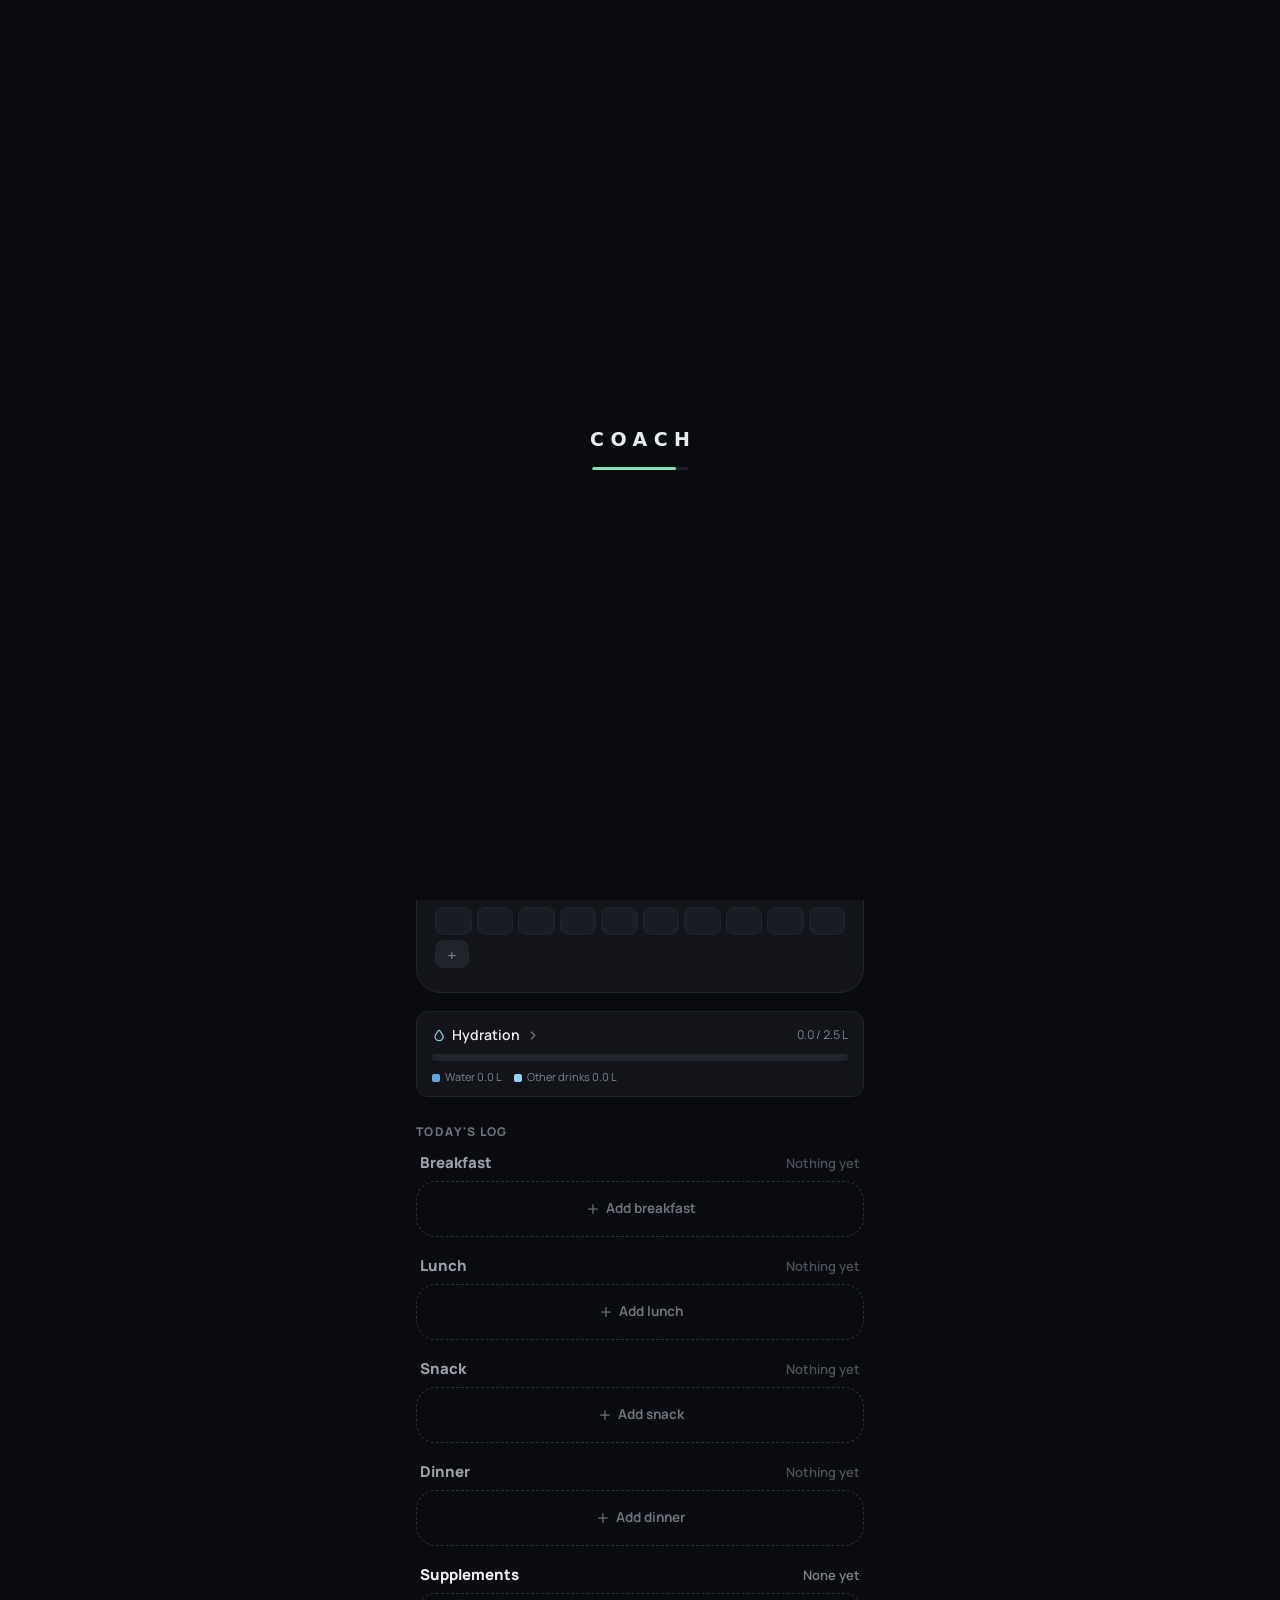
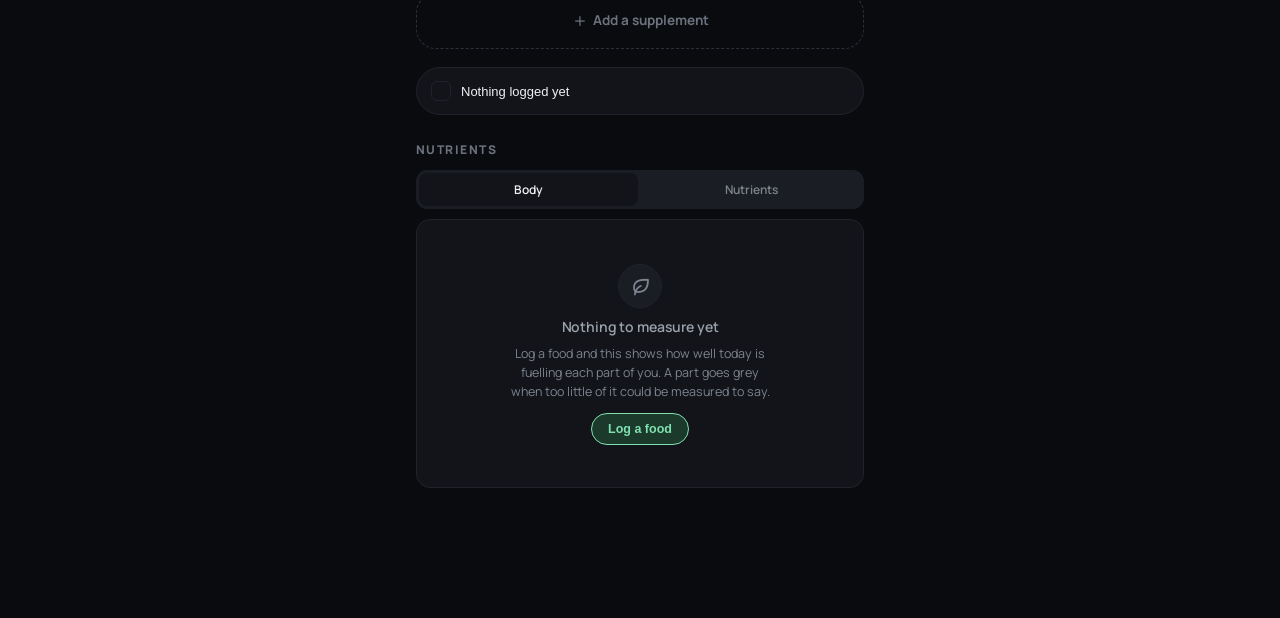
==== index.html @ 65d176b0 "v144" ====
<!DOCTYPE html>
<html lang="en">
<head>
<meta charset="UTF-8">
<meta name="viewport" content="width=device-width, initial-scale=1, maximum-scale=1, user-scalable=no, viewport-fit=cover">
<meta name="apple-mobile-web-app-capable" content="yes">
<meta name="apple-mobile-web-app-status-bar-style" content="black-translucent">
<meta name="theme-color" content="#0a0b0e">
<meta name="apple-mobile-web-app-title" content="COACH">
<link rel="manifest" href="manifest.json">
<!-- iOS bakes the home-screen icon in at "Add to Home Screen" and never
     refreshes it, so a new mark only appears on a fresh add. 180 is the size
     iOS actually wants — pointing this at the 192 made it downscale a mark
     built from thin geometry. -->
<link rel="apple-touch-icon" sizes="180x180" href="icon-180.png">
<link rel="apple-touch-icon" href="icon-180.png">
<link rel="apple-touch-icon" sizes="512x512" href="icon-512.png">
<title>COACH</title>
<style>

  /* =====================================================================
     ICONS — embedded, not fetched. Both apps called themselves offline-first
     and then pulled every icon from a CDN: no signal, no icons, anywhere in
     either app. Subset to the 48 actually used out of 5377, from Tabler 3.7.0.
     ===================================================================== */
  @font-face{font-family:'tabler-icons';font-style:normal;font-weight:400;font-display:block;
    src:url([data-uri]) format('woff2');}
  .ti{
    font-family:'tabler-icons' !important; speak:none; font-style:normal; font-weight:normal;
    font-variant:normal; text-transform:none; line-height:1;
    -webkit-font-smoothing:antialiased; -moz-osx-font-smoothing:grayscale;
  }
  .ti-adjustments-alt:before{content:"\ec37";}.ti-alert-triangle:before{content:"\ea06";}.ti-arrow-back-up:before{content:"\eb77";}.ti-arrow-down:before{content:"\ea16";}.ti-arrow-right:before{content:"\ea1f";}.ti-arrow-up:before{content:"\ea25";}.ti-barbell:before{content:"\eff0";}.ti-barcode:before{content:"\ebc6";}.ti-barcode-off:before{content:"\f0b3";}.ti-book:before{content:"\ea39";}.ti-bookmark:before{content:"\ea3a";}.ti-brain:before{content:"\f59f";}.ti-building-bank:before{content:"\ebe2";}.ti-calendar:before{content:"\ea53";}.ti-calendar-check:before{content:"\f824";}.ti-calendar-off:before{content:"\ee1f";}.ti-chart-donut:before{content:"\ea5b";}.ti-chart-line:before{content:"\ea5c";}.ti-check:before{content:"\ea5e";}.ti-chevron-left:before{content:"\ea60";}.ti-chevron-right:before{content:"\ea61";}.ti-circle:before{content:"\ea6b";}.ti-cookie:before{content:"\fdb1";}.ti-dots:before{content:"\ea95";}.ti-download:before{content:"\ea96";}.ti-droplet:before{content:"\ea97";}.ti-flame:before{content:"\ec2c";}.ti-home:before{content:"\eac1";}.ti-leaf:before{content:"\ed4f";}.ti-moon:before{content:"\eaf8";}.ti-plus:before{content:"\eb0b";}.ti-receipt:before{content:"\edfd";}.ti-repeat:before{content:"\eb72";}.ti-scale:before{content:"\ebc2";}.ti-search:before{content:"\eb1c";}.ti-search-off:before{content:"\f19c";}.ti-sun:before{content:"\eb30";}.ti-sunrise:before{content:"\ef1c";}.ti-table-export:before{content:"\eef8";}.ti-target-arrow:before{content:"\f51a";}.ti-tools-kitchen-2:before{content:"\eeff";}.ti-trash:before{content:"\eb41";}.ti-trending-up:before{content:"\eb43";}.ti-upload:before{content:"\eb47";}.ti-wallet:before{content:"\eb75";}.ti-wand:before{content:"\ebcb";}.ti-wifi-off:before{content:"\ecfa";}.ti-x:before{content:"\eb55";}
  /* =====================================================================
     SHARED DESIGN SYSTEM — byte-identical in COACH and Ledger.
     The two apps sat next to each other on a home screen read as two
     hobbies rather than one product, and it was never the accents: it was
     that the greys differed by a few points of blue in every role. One
     ramp, one type scale, one motion language. Do not edit this block in
     one app without editing the other; tools/designsystem.py generates it.

     Fonts are embedded as base64 rather than fetched, because both apps
     are offline-first: a webfont over the network would mean a flash of
     fallback every cold start, and nothing at all on a plane.
     ===================================================================== */
  @font-face{font-family:'AppUI';font-style:normal;font-weight:400;font-display:swap;src:url([data-uri]) format('woff2');}
  @font-face{font-family:'AppUI';font-style:normal;font-weight:500;font-display:swap;src:url([data-uri]) format('woff2');}
  @font-face{font-family:'AppUI';font-style:normal;font-weight:600;font-display:swap;src:url([data-uri]) format('woff2');}
  @font-face{font-family:'AppUI';font-style:normal;font-weight:700;font-display:swap;src:url([data-uri]) format('woff2');}
  @font-face{font-family:'AppDisplay';font-style:normal;font-weight:600;font-display:swap;src:url([data-uri]) format('woff2');}
  @font-face{font-family:'AppDisplay';font-style:normal;font-weight:700;font-display:swap;src:url([data-uri]) format('woff2');}
  :root{
    /* the ramp: one neutral, slightly cool, even steps in perceived
       lightness. Each app keeps its own accent on top of it. */
    --n0:#0c0e12;   /* page */
    --n1:#171a20;   /* card */
    --n2:#1e222a;   /* raised: inputs, chips, wells */
    --n3:#2b303a;   /* hairline */
    --t1:#edeff2;   /* primary text   — 16.8:1 on the page */
    --t2:#99a1ac;   /* secondary      — 7.4:1 */
    --t3:#6b727d;   /* tertiary       — 4.0:1, the floor */

    --ui:'AppUI',-apple-system,BlinkMacSystemFont,'Segoe UI',Roboto,sans-serif;
    --display:'AppDisplay','AppUI',-apple-system,BlinkMacSystemFont,sans-serif;

    --r1:10px; --r2:13px; --r3:18px; --r4:22px;

    /* one curve, three durations. 120 for state (a tab arming), 260 for
       structure (a sheet, a ring sweeping), 600 for a figure counting to
       its new value. Anything that does not fit one of the three is
       probably not worth animating. */
    --e:cubic-bezier(.32,.72,.28,1);
    --t-state:120ms; --t-struct:260ms; --t-fig:600ms;
  }
  /* Numbers must not shove the text around them sideways when they change,
     so figures are tabular everywhere by default. Prose opts back out —
     tabular digits inside a sentence read as a table. */
  body{font-variant-numeric:tabular-nums; font-family:var(--ui);}
  p, .note, .sr-note, .prose{font-variant-numeric:proportional-nums;}
  h1, h2, h3, .display{font-family:var(--display); letter-spacing:-0.015em;}
  @media (prefers-reduced-motion: reduce){
    *, *::before, *::after{
      animation-duration:0.01ms !important; animation-iteration-count:1 !important;
      transition-duration:0.01ms !important;
    }
  }
  :root{
    /* COACH's names, the shared values. Renaming every use across 350KB
       would have been churn for nothing; what mattered was that the greys
       stop disagreeing with Ledger's. */
    --bg:var(--n0); --card:var(--n1); --card2:var(--n2); --border:var(--n3);
    --text:var(--t1); --text2:var(--t2); --text3:var(--t3);
    /* A well is a hole cut through to the page, not a patch of pure black
       floating on a card. */
    --well:var(--n0);
    --accent:#7fe0b0; --accent-dim:#1c3a2c;
    --danger:#e2665f;
    /* Amber is "look at this", red is "this is wrong". Before v33 the app only
       had red, so every deviation in either direction shouted. */
    --caution:#e0b95f;
    /* Protein used to be #e2665f — the same hex as --danger, which meant a
       full protein bar rendered in the colour the app uses for errors. */
    --prot:#b98fe0; --carb:#e0b95f; --fat:#7fa8e0;
    /* The score bands' amber. Validated for colour-blind separation against
       both the card and the page; --caution was marginally too close to the
       accent green to pass. */
    --score-fair:#e5ad4a;
  }
  *{box-sizing:border-box; -webkit-tap-highlight-color:transparent;}
  html{
    -webkit-text-size-adjust:100%;
    overscroll-behavior:none;
    overflow-x:hidden;
  }
  body{
    margin:0; background:var(--bg); color:var(--text);
    font-family:var(--ui);
    -webkit-font-smoothing:antialiased;
    /* The action bar is fixed. Its real height is its padding plus the button
       plus the home-indicator inset, which 104px did not cover — so the last
       log entries slid underneath it. */
    padding-bottom:calc(122px + env(safe-area-inset-bottom)); min-height:100vh;
    overscroll-behavior-y:none;
    overflow-x:hidden;
    touch-action:pan-y;
    -webkit-user-select:none; user-select:none;
    -webkit-touch-callout:none;
  }
  input, textarea{
    -webkit-user-select:text; user-select:text;
    touch-action:manipulation;
    font-size:16px;
  }
  button{touch-action:manipulation;}
  button:active{opacity:0.6;}
  .entry, .saved-meal, .recent-chip, .wseg, .meal-add{
    transition:opacity var(--t-state) var(--e), transform var(--t-state) var(--e);
  }
  .wseg:active, .recent-chip:active{transform:scale(0.94);}
  .fab:active{transform:scale(0.97);}
  .recents-row{-webkit-overflow-scrolling:touch; touch-action:pan-x; overscroll-behavior-x:contain;}
  /* momentum scrolling inside sheets on iOS */
  .sheet{ -webkit-overflow-scrolling:touch; }
  .sheet{-webkit-overflow-scrolling:touch; overscroll-behavior:contain;}
  #search-results, #builder-source{-webkit-overflow-scrolling:touch; overscroll-behavior:contain;}
  /* v112: the dimmed area round a sheet is not something to scroll. */
  .sheet-backdrop{overscroll-behavior:contain; touch-action:none;}
  .sheet-backdrop .sheet{touch-action:pan-y; overflow-x:hidden;}
  /* Any box inside a sheet that scrolls keeps the scroll to itself. */
  .sheet-backdrop .sheet *{overscroll-behavior:contain;}
  /* 16px is the size below which an iPhone zooms the page when you tap a
     field. These were 15. */
  .sheet-backdrop input:not([type=checkbox]):not([type=radio]):not([type=range]),
  .sheet-backdrop select, .sheet-backdrop textarea{font-size:16px;}
  /* Small buttons get a bigger place to land a thumb. Nothing looks different:
     the extra area is invisible and sits around the button. */
  .shufb, .bd-hist-tabs button, .builder-item [data-add], .pedit, .measure-flip,
  #water-open, #water-cog, .mscore, .macro-row, .wseg, .sysdots button{position:relative;}
  .shufb::after, .builder-item [data-add]::after, .pedit::after, #water-cog::after{
    content:''; position:absolute; left:-8px; right:-8px; top:-10px; bottom:-10px;}
  .bd-hist-tabs button::after, .measure-flip::after, #water-open::after, .macro-row::after,
  .wseg::after, .sysdots button::after{
    content:''; position:absolute; left:0; right:0; top:-9px; bottom:-9px;}
  .mscore::before{content:''; position:absolute; left:-6px; right:-6px; top:-11px; bottom:-11px;}
  .wrap{max-width:480px; margin:0 auto; padding:14px 16px 8px; padding-top:calc(14px + env(safe-area-inset-top));}
  header{display:grid; grid-template-columns:1fr auto 1fr; align-items:center; padding:6px 0 14px; gap:8px;}
  header > div:last-child{justify-self:end;}
  .brand{display:flex; align-items:center; gap:8px; justify-self:start;}
  .wordmark{
    font-size:22px; font-weight:700; letter-spacing:0.20em; text-indent:0.20em;
    margin:0; text-align:center; white-space:nowrap; color:var(--text);
  }

  /* ---- streak ---- */
  .streak{
    font-size:12px; font-weight:600; color:var(--accent); background:var(--accent-dim);
    padding:5px 10px; border-radius:10px; display:flex; align-items:center; gap:5px;
    border:0.5px solid transparent; transition:transform .2s ease;
  }
  .streak i{font-size:13px;}
  /* the longer it runs, the hotter it looks */
  .streak.warm{color:#e0b95f; background:rgba(224,185,95,0.12); border-color:rgba(224,185,95,0.3);}
  .streak.hot{color:#e89a4a; background:rgba(232,154,74,0.14); border-color:rgba(232,154,74,0.38);}
  .streak.blaze{
    color:#f0763c; background:rgba(240,118,60,0.16); border-color:rgba(240,118,60,0.45);
    box-shadow:0 0 14px rgba(240,118,60,0.28);
  }
  .streak.gold{
    color:#0b0b0c; border-color:transparent;
    background:linear-gradient(135deg,#f5ce6a,#e8a33a);
    box-shadow:0 0 18px rgba(232,163,58,0.42);
  }
  .streak.milestone{animation:streakPop .55s cubic-bezier(.34,1.56,.64,1);}
  @keyframes streakPop{
    0%{transform:scale(1);} 35%{transform:scale(1.28) rotate(-4deg);}
    60%{transform:scale(0.96) rotate(2deg);} 100%{transform:scale(1);}
  }
  .streak-note{
    font-size:11px; color:var(--text3); text-align:center; margin:-6px 0 12px; line-height:1.5;
  }
  .streak-note b{color:var(--accent);}
  .gear{background:none; border:none; color:var(--text2); font-size:19px; padding:4px;}

  #review-pills{justify-content:center; flex-wrap:wrap; gap:8px; margin:-6px 0 12px;}
  .rv-pill{flex:0 1 auto; display:flex; align-items:center; gap:6px; background:var(--accent-dim);
    border:0.5px solid var(--accent); color:var(--accent); border-radius:999px; padding:5px 11px;
    font-size:12px; font-weight:600; font-family:inherit; min-width:0; cursor:pointer;}
  .rv-pill .rv-go{opacity:.7; font-size:14px;}
  .rv-pill.month{background:rgba(180,140,230,.12); border-color:#b48ce6; color:#c9a8f0;}
  .view-tabs{display:flex; gap:6px; background:var(--card2); padding:4px; border-radius:12px; margin-bottom:16px;}
  .view-tab{flex:1; text-align:center; padding:9px; border-radius:9px; font-size:13px; font-weight:600; color:var(--text3); background:none; border:none;}
  .view-tab.active{background:var(--card); color:var(--text);}

  .daynav{display:flex; align-items:center; justify-content:center; gap:10px; margin-bottom:var(--blockgap);}
  .daynav button{background:none; border:none; color:var(--text2); font-size:20px; padding:6px 10px;}
  .daynav .label{font-family:var(--display); font-size:15.5px; font-weight:600; min-width:130px; text-align:center;}
  .daynav .sub{font-size:11px; color:var(--text3); text-align:center; display:block; margin-top:1px;}

  /* v84: every block on the day screen is spaced by this one value instead of
     a dozen hand-written margins. Raising it is how the screen gets more air;
     nothing else has to change. */
  :root{ --blockgap:18px; }
  .ring-card{
    background:linear-gradient(160deg, var(--card2), var(--card));
    border:0.5px solid var(--border); border-radius:20px; padding:22px;
    display:flex; flex-direction:column; gap:16px; margin-bottom:var(--blockgap);
  }
  /* Two rings of equal size. Equal size is the point: protein decides whether
     a surplus becomes muscle, and a 5px bar under a 100px ring said the
     opposite. */
  .ring-duo{display:flex; align-items:center; justify-content:center; gap:18px;}
  /* One tap to correct a measure COACH guessed wrong, rather than a setting
     buried somewhere the mistake is not in front of you. */
  .measure-flip{
    display:block; width:100%; margin-top:10px; background:none; border:0;
    color:var(--text3); font-size:12px; text-decoration:underline;
    text-underline-offset:3px; padding:6px 0;
  }
  .ring-card .macros{flex:0 0 auto;}
  /* Ring OFF: back to the v32 side-by-side, which is the whole point of the
     setting — the off state has to actually buy height. */
  .ring-card.solo{flex-direction:row; align-items:center; gap:18px;}
  .ring-card.solo .macros{flex:1;}

  /* Macro chips. A chip gives the figure room to be a figure; the bar row gave
     it 56px against the right edge at 11px. */
  .macro-chips{display:flex; gap:8px;}
  .chip{flex:1; min-width:0; background:var(--well); border-radius:var(--r1); padding:9px 11px;
    overflow:hidden; border:0; font-family:inherit; color:inherit; text-align:left; display:block;
    transition:background var(--t-state) linear;}
  .chip:active{background:var(--card2);}
  .chip .ck{font-size:9.5px; color:var(--text3); letter-spacing:.06em; margin-bottom:3px;
    display:flex; justify-content:space-between; align-items:center; gap:4px;}
  .chip .ck i{font-style:normal; font-size:11px; line-height:1; opacity:.8;}
  .chip .cv{font-family:var(--display); font-size:14px; font-weight:700; line-height:1; margin-bottom:7px; white-space:nowrap;}
  .chip .cv .t{color:var(--text3); font-weight:400; font-size:11px;}
  .chip .cb{height:4px; background:var(--card2); border-radius:3px; overflow:hidden;}
  .chip .cb div{height:100%; border-radius:3px; transition:width var(--t-fig) var(--e), background var(--t-state) linear;}
  .ring{position:relative; width:100px; height:100px; flex-shrink:0;}
  .ring svg{transform:rotate(-90deg);}
  /* The ring sweeps to its new position rather than snapping there. It is the
     one piece of motion in the app you will actually notice, and it is the
     existing stroke-dashoffset with a duration on it. */
  #ring-progress, #pring-progress{
    transition:stroke-dashoffset var(--t-struct) var(--e), stroke var(--t-state) linear;
  }
  .ring.tappable{border:0; background:none; padding:0; font-family:inherit; color:inherit;}
  .ring-center{position:absolute; inset:0; display:flex; flex-direction:column; align-items:center; justify-content:center;}
  .ring-center .num{font-family:var(--display); font-size:22px; font-weight:700; line-height:1; letter-spacing:-0.02em;}
  .ring-center .lab{font-size:9px; color:var(--text3); margin-top:2px; text-align:center; padding:0 8px; line-height:1.25;}
  /* v84: the ring carries what you ate over what you are aiming at, so the
     12.5px "Eaten 1,264 / Target 2,650" line underneath it could go. The
     'of' line is bigger than the old 9px caption because it is a figure now,
     not a label. */
  /* Held inside the ring: never wider than the hole in the middle, never more
     than two lines, and it shrinks rather than spilling over the stroke. */
  .ring-center .of{font-size:11.5px; color:var(--text2); margin-top:3px; line-height:1.25;
    font-variant-numeric:tabular-nums; text-align:center; padding:0 2px;
    max-width:74px; overflow:hidden; text-overflow:ellipsis;}
  .ring-center .of b{font-weight:700; color:var(--text2);}
  .macros{flex:1; display:flex; flex-direction:column; gap:9px; min-width:0;}
  .macro-row{display:flex; align-items:center; gap:8px; width:100%; border:0; background:none;
    font-family:inherit; color:inherit; text-align:left; padding:5px 6px; margin-left:-6px;
    width:calc(100% + 12px); border-radius:8px; transition:background var(--t-state) linear;}
  .macro-row:active{background:var(--card2);}
  .macro-row .dot{width:7px; height:7px; border-radius:50%; flex-shrink:0;}
  .macro-row .name{font-size:12px; color:var(--text2); width:42px; flex-shrink:0;}
  .macro-row .bar{flex:1; height:5px; background:var(--well); border-radius:3px; overflow:hidden; min-width:0;}
  .macro-row .bar div{height:100%; border-radius:3px; transition:width var(--t-fig) var(--e), background var(--t-state) linear;}
  .macro-row .val{font-size:11px; color:var(--text3); width:56px; text-align:right; flex-shrink:0;}

  /* ---- the seven-day strip ----
     The adaptive engine only ever acts weekly, so the app's own arithmetic
     says a single day is noise while its layout said a single day is the
     verdict. Seven bars under the rings settles the argument. */
  .week7{display:flex; gap:6px; align-items:flex-end; margin:0 0 var(--blockgap); padding:0 2px;}
  .w7d{
    flex:1; min-width:0; display:flex; flex-direction:column; align-items:center; gap:5px;
    background:none; border:0; padding:0;
  }
  /* --well is the same colour as the page, which is fine for a track sitting
     inside a card but leaves this one invisible: six blank days vanished and the
     one outlined column left looked like a rendering fault rather than a chart.
     This strip sits on the background, so it needs a track you can actually
     see. */
  .w7bar{
    width:100%; height:26px; border-radius:5px; background:var(--card2);
    display:flex; align-items:flex-end; overflow:hidden;
  }
  .w7fill{width:100%; border-radius:5px; transition:height var(--t-fig) var(--e), background var(--t-state) linear;}
  .w7lab{font-size:9px; color:var(--text3); letter-spacing:0.03em;}
  .w7d.today .w7lab{color:var(--text2); font-weight:700;}
  .w7d.today .w7bar{box-shadow:0 0 0 1px var(--border);}
  .w7d.sel .w7bar{box-shadow:0 0 0 1.5px var(--text2);}
  .w7note{font-size:11px; color:var(--text3); text-align:center; margin:-4px 0 10px;}

  /* What makes a day count: three checks and a verdict. */
  .ont{margin:0 0 var(--blockgap);}
  .ont-card{background:var(--card); border:0.5px solid var(--border); border-radius:var(--r2); padding:11px 13px;}
  .ont-row{display:flex; align-items:center; gap:10px; padding:7px 0;}
  .ont-row + .ont-row{border-top:0.5px solid var(--border);}
  .ont-tick{flex:none; width:18px; height:18px; border-radius:6px; display:flex;
    align-items:center; justify-content:center; font-size:11px; font-weight:700;}
  .ont-tick.y{background:var(--accent-dim); color:var(--accent);}
  .ont-tick.n{background:rgba(226,102,95,0.14); color:var(--danger);}
  .ont-tick.q{background:var(--card2); color:var(--text3);}
  .ont-t{flex:1; min-width:0; font-size:12.5px;}
  .ont-t s{display:block; text-decoration:none; font-size:10.5px; color:var(--text3); margin-top:1px;}
  .ont-v{font-family:var(--mono); font-size:12.5px; font-weight:600; flex:none;}
  /* v92: the day's one score, and the four parts under it. */
  .ds-top{display:flex; align-items:center; gap:14px; padding:2px 0 12px;}
  .ds-num{font-family:var(--display); font-size:40px; font-weight:700; line-height:.95;
    letter-spacing:-0.03em;}
  .ds-side{flex:1; min-width:0; display:block;}
  .ds-word{display:block; font-size:14px; font-weight:600;}
  .ds-cap{display:block; font-size:11.5px; color:var(--text3); line-height:1.45; margin-top:3px;}
  .ds-bar{height:6px; border-radius:3px; background:var(--well); overflow:hidden; margin-top:8px;
    display:flex;}
  .ds-bar i{display:block; height:100%;}
  .ds-bar i:first-child{border-radius:3px 0 0 3px;}
  .ds-bar i:last-child{border-radius:0 3px 3px 0;}
  .ds-row{display:flex; align-items:center; gap:11px; padding:9px 0; width:100%;
    background:none; border:0; border-top:0.5px solid var(--border); color:inherit;
    font-family:inherit; text-align:left;}
  .ds-row:active{background:var(--card2);}
  .ds-dot{flex:none; width:9px; height:9px; border-radius:50%;}
  .ds-n{flex:1; min-width:0; font-size:13px;}
  .ds-n s{display:block; text-decoration:none; font-size:10.5px; color:var(--text3); margin-top:2px;}
  .ds-p{flex:none; text-align:right; font-family:var(--mono); font-size:13px; font-weight:700;}
  .ds-p s{display:block; text-decoration:none; font-size:10px; color:var(--text3);
    font-weight:400; margin-top:2px; font-family:var(--ui);}
  .ds-foot{font-size:11.5px; color:var(--text3); line-height:1.5; margin-top:10px;}

  .ont-head{display:flex; justify-content:space-between; align-items:baseline; margin-bottom:4px;}
  .ont-head .h1x{font-size:10px; letter-spacing:0.07em; text-transform:uppercase; color:var(--text3); font-weight:600;}
  .ont-head .h2x{font-size:11px; font-weight:600;}

  /* ---- what the engine has learned ---- */
  .learned{
    background:var(--card); border:0.5px solid var(--border); border-radius:14px;
    padding:16px; margin-bottom:var(--blockgap);
  }
  .learned .lh{display:flex; align-items:center; gap:8px; margin-bottom:9px;}
  .learned .lh i{color:var(--accent); font-size:15px;}
  .learned .lh span{font-size:12.5px; font-weight:600;}
  .learned .lfig{font-family:var(--display); font-size:26px; font-weight:700; letter-spacing:-0.03em; line-height:1;}
  .learned .lfig .lu{font-size:13px; font-weight:600; color:var(--text3); letter-spacing:0; margin-left:4px;}
  .learned .ldelta{font-size:12px; color:var(--text2); margin-top:6px;}
  .learned .lsample{font-size:12px; color:var(--text3); margin-top:9px; line-height:1.5;}
  .learned .lsample b{color:var(--text2); font-weight:600;}
  .learned.thin .lfig{color:var(--text2);}

  /* ---- food scores ----
     Number, word and colour together, never colour on its own — so it still
     reads in bright sun or without colour vision. */
  .spill{
    display:inline-flex; align-items:center; gap:5px; border-radius:999px;
    padding:2px 8px 2px 5px; font-size:11px; font-weight:650; white-space:nowrap;
    background:var(--card2); border:1px solid;
  }
  .spill .sd{width:6px; height:6px; border-radius:50%; flex:none;}
  .spill .sn{font-family:var(--display); font-size:11.5px; letter-spacing:-0.01em;}
  .spill.good{border-color:rgba(127,224,176,.45); color:var(--accent);}
  .spill.good .sd{background:var(--accent);}
  .spill.fair{border-color:rgba(229,173,74,.45); color:var(--score-fair);}
  .spill.fair .sd{background:var(--score-fair);}
  .spill.cost{border-color:rgba(226,102,95,.45); color:var(--danger);}
  .spill.cost .sd{background:var(--danger);}
  .spill.none{border-color:var(--border); color:var(--text3); padding-left:8px;}

  .sc-seg{display:flex; background:var(--card2); border:0.5px solid var(--border);
    border-radius:11px; padding:3px; margin-bottom:13px;}
  .sc-seg button{flex:1; padding:7px 4px; border:0; background:none; border-radius:8px;
    font-size:12px; color:var(--text3); font-weight:600;}
  .sc-seg button.on{background:var(--card); color:var(--text);}
  .sc-seg button .v{display:block; font-family:var(--display); font-size:14px; margin-top:2px;}
  .sc-top{display:flex; align-items:center; gap:13px; margin-bottom:2px;}
  .sc-meter{position:relative; width:60px; height:60px; flex:none;}
  .sc-meter svg{transform:rotate(-90deg);}
  .sc-meter .mv{position:absolute; inset:0; display:flex; align-items:center; justify-content:center;}
  .sc-meter .mn{font-family:var(--display); font-size:19px; font-weight:700;}
  .sc-t1{font-size:14.5px; font-weight:600;}
  .sc-t2{font-size:12.5px; color:var(--text2); margin-top:3px; line-height:1.45;}
  .sc-sec{font-size:10.5px; text-transform:uppercase; letter-spacing:0.09em; color:var(--text3);
    margin:15px 0 7px;}
  .sc-fac{display:flex; align-items:center; gap:9px; padding:7px 0;
    border-bottom:0.5px solid var(--border); font-size:13px;}
  .sc-fac:last-child{border-bottom:none;}
  .sc-fac i{font-size:13px; width:14px; text-align:center; flex:none;}
  .sc-fac .fl{flex:1; min-width:0;}
  .sc-fac .fv{color:var(--text3); font-size:11.5px; white-space:nowrap;}
  .sc-fac.up i{color:var(--accent);} .sc-fac.dn i{color:var(--danger);}
  .sc-fac.warn i{color:var(--score-fair);}
  .sc-note{display:flex; gap:8px; align-items:flex-start; font-size:11.5px; color:var(--text3);
    background:var(--card2); border:0.5px solid var(--border); border-radius:10px;
    padding:9px 11px; margin-top:13px; line-height:1.5;}
  .sc-note i{color:var(--score-fair); flex:none; margin-top:1px;}
  .sc-pb{background:var(--well); border:1px solid var(--n3); border-radius:var(--r2);
    padding:11px 13px; margin-bottom:12px;}
  .sc-ph{display:flex; justify-content:space-between; align-items:baseline; gap:10px; margin-bottom:8px;}
  .sc-ph .t{font-size:10px; font-weight:600; color:var(--text3); text-transform:uppercase;
    letter-spacing:.07em;}
  .sc-ph .a{font-size:12px; color:var(--text2); font-variant-numeric:tabular-nums;}
  .sc-pl{display:flex; justify-content:space-between; align-items:baseline; gap:10px;
    font-size:13px; padding:4px 0;}
  .sc-pl .k{color:var(--text2);}
  .sc-pl .v{font-weight:600; font-variant-numeric:tabular-nums; white-space:nowrap;}
  .sc-pl .v s{text-decoration:none; color:var(--text3); font-weight:400; font-size:11.5px; margin-left:6px;}
  .sc-src{display:flex; flex-wrap:wrap; gap:5px; margin-top:9px;}
  .sc-src span{font-size:11px; padding:3px 8px; border-radius:999px;
    background:var(--accent-dim); color:var(--accent);}
  .sc-src span.mid{background:var(--card2); color:var(--text2);}
  .sc-pn{font-size:11.5px; color:var(--text3); margin-top:9px; padding-top:8px;
    border-top:0.5px solid var(--n3); line-height:1.5;}
  .sc-pn b{color:var(--text2); font-weight:600;}
  .sc-bd{background:var(--well); border:1px solid var(--n3); border-radius:var(--r2);
    padding:10px 12px; margin-top:10px;}
  .sc-bl{display:flex; justify-content:space-between; align-items:baseline; gap:10px;
    font-size:12.5px; padding:5px 0;}
  .sc-bl .k{color:var(--text2); min-width:0;}
  .sc-bl .k s{text-decoration:none; color:var(--text3); font-size:11px; display:block; margin-top:1px;}
  .sc-bl .v{font-weight:700; font-variant-numeric:tabular-nums; white-space:nowrap;}
  .sc-bl.tot{border-top:0.5px solid var(--n3); margin-top:5px; padding-top:8px;}
  .sc-bl.tot .k{color:var(--text); font-weight:600;}
  .sc-free{display:flex; gap:7px; margin-top:11px;}
  .sc-free button{flex:1; background:var(--card); border:0.5px solid var(--border); color:var(--text);
    border-radius:11px; padding:10px 6px; font-family:inherit; font-size:12px; font-weight:600;}
  .sc-free button:active{border-color:var(--accent); color:var(--accent);}
  .sc-gate{font-size:11.5px; color:var(--text3); line-height:1.5; margin-top:9px;
    padding-top:8px; border-top:0.5px solid var(--n3);}
  /* Two letters, not a number: the badge is deliberately not a ring, because a
     ring reads as a measurement and this is a range. */
  .sc-range{width:60px; height:60px; flex:none; border-radius:var(--r3);
    background:var(--well); border:1px solid var(--n3);
    display:flex; align-items:center; justify-content:center;
    font-family:var(--display); font-weight:700; font-size:19px; color:var(--t1);
    letter-spacing:.5px;}
  .sc-range span{color:var(--t3); margin:0 1px; font-weight:500;}
  .sc-note button{background:none; border:0; color:var(--accent); font:inherit; font-size:11.5px;
    font-weight:600; padding:0; text-decoration:underline; text-underline-offset:2px;}
  .sc-scale{margin-top:2px;}
  .sc-scale .bar{height:8px; border-radius:4px; position:relative;
    background:linear-gradient(90deg, var(--danger), var(--score-fair) 45%, var(--accent));}
  .sc-scale .pin{position:absolute; top:-4px; width:3px; height:16px; border-radius:2px;
    background:var(--text); box-shadow:0 0 0 2px var(--card);}
  .sc-scale .lb{display:flex; justify-content:space-between; font-size:10px; color:var(--text3); margin-top:6px;}

  .datarow{width:100%; background:var(--card); border:0.5px solid var(--border); border-radius:12px;
    padding:14px 15px; margin-bottom:9px; display:flex; align-items:center;
    justify-content:space-between; color:var(--text); font-size:13.5px; font-family:inherit;}
  .datarow span{display:flex; align-items:center; gap:9px;}
  .datarow i.ti-chevron-right{color:var(--text3); font-size:15px;}
  .datanote{font-size:12.5px; color:var(--text2); line-height:1.55; margin-top:14px;}
  .datanote b{color:var(--text); font-weight:600;}
  .section-title{font-size:13px; font-weight:600; color:var(--text2); margin:24px 0 11px;
    text-transform:uppercase; letter-spacing:0.04em;}
  .recents-row{display:flex; gap:8px; overflow-x:auto; padding-bottom:4px; margin-bottom:6px;}
  .sr-head{display:flex; align-items:center; justify-content:space-between; font-size:11px;
    text-transform:uppercase; letter-spacing:0.06em; color:var(--text3); margin:14px 0 6px;}
  .sr-head:first-child{margin-top:2px;}
  .sr-more{background:var(--card2); border:0.5px solid var(--border); color:var(--text2);
    border-radius:8px; padding:5px 12px; font-size:11px; letter-spacing:0; text-transform:none;}
  .sr-note{padding:12px; font-size:12px; color:var(--text3); line-height:1.6;}
  .hist-yearnav{display:flex; align-items:center; justify-content:space-between; margin-bottom:14px;
    background:var(--card2); border-radius:12px; padding:8px 10px;}
  .hist-yearnav span{font-size:17px; font-weight:600;}
  .hist-yearnav button{background:none; border:none; color:var(--text2); padding:6px 12px; font-size:16px;}
  .hist-grid{display:grid; grid-template-columns:repeat(3,1fr); gap:8px;}
  .hist-cell{background:var(--card); border:0.5px solid var(--border); border-radius:12px;
    padding:12px 8px; text-align:center; color:var(--text);}
  .hist-cell.dim{opacity:0.38;}
  .hc-title{font-size:14px; font-weight:600;}
  .hc-sub{font-size:11px; color:var(--text3); margin-top:3px;}
  .hc-val{font-size:11px; color:var(--accent); margin-top:2px; min-height:14px;}
  .hist-row{width:100%; background:var(--card); border:0.5px solid var(--border); border-radius:12px;
    padding:13px 14px; margin-bottom:8px; display:flex; align-items:center; justify-content:space-between;
    gap:12px; color:var(--text); text-align:left;}
  .hr-name{font-size:14px; font-weight:500;}
  .hr-meta{font-size:11px; color:var(--text3); margin-top:2px;}
  .hr-bar{height:3px; background:var(--card2); border-radius:2px; margin-top:7px; overflow:hidden; width:150px;}
  .hr-bar div{height:100%; border-radius:2px;}
  .hr-right{font-size:15px; font-weight:600; white-space:nowrap; text-align:right;}
  .hr-right span{display:block; font-size:10px; font-weight:400; color:var(--text3);}
  .hr-right.over{color:var(--danger);} .hr-right.under{color:var(--accent);}
  .hist-daytop{background:var(--card2); border-radius:12px; padding:13px 14px; margin-bottom:14px; font-size:14px;}
  .hd-macros{font-size:12px; color:var(--text3); margin-top:4px;}
  .hist-meal{font-size:11px; text-transform:uppercase; letter-spacing:0.06em; color:var(--text3); margin:14px 0 6px;}
  button.hist-entry-tap{width:100%; background:none; border:none; border-bottom:0.5px solid var(--border);
    color:inherit; text-align:left; font:inherit;}
  .hist-brand{display:block; font-size:11px; color:var(--text3); margin-top:1px;}
  .hist-entry{display:flex; justify-content:space-between; font-size:13px; padding:9px 0;
    border-bottom:0.5px solid var(--border);}
  .hist-review{background:var(--card); border:0.5px solid var(--border); border-radius:12px;
    padding:13px 14px; margin-bottom:8px;}
  .hr-top{display:flex; justify-content:space-between; font-size:12px; color:var(--text3); margin-bottom:6px;}
  .hr-change strong{color:var(--accent);}
  .hr-text{font-size:13px; line-height:1.6; color:var(--text2);}
  .hr-why{font-size:11px; line-height:1.6; color:var(--text3); margin-top:6px;}
  .hist-crumbrow{display:flex; align-items:center; gap:10px; margin-bottom:12px;}
  .hist-crumbrow button{background:var(--card2); border:0.5px solid var(--border); color:var(--text2);
    border-radius:9px; padding:7px 11px; font-size:13px;}
  #hist-crumb{font-size:16px; font-weight:600;}
  .recent-chip{flex-shrink:0; background:var(--card2); border:0.5px solid var(--border); border-radius:12px; padding:8px 12px; text-align:left;}
  .recent-chip .n{font-size:12px; font-weight:500; white-space:nowrap;}
  .recent-chip .k{font-size:10px; color:var(--text3);}

  .entry-wrap{position:relative; overflow:hidden; border-radius:14px; margin-bottom:8px;}
  .entry-wrap .swipe-del{
    position:absolute; top:0; right:0; bottom:0; width:88px; border:none;
    background:var(--danger); color:#fff; font-size:11px; font-weight:600; letter-spacing:0.02em;
    display:flex; flex-direction:column; align-items:center; justify-content:center; gap:3px;
  }
  .entry-wrap .swipe-del i{font-size:17px;}
  /* Past the commit point the panel stops being a button and becomes the whole
     row, so the gesture reads as "this is going" rather than "you have revealed
     a control". */
  .entry-wrap .swipe-del.armed{
    width:100%; flex-direction:row; gap:8px; font-size:13px;
  }
  .entry-wrap .swipe-del.armed i{font-size:19px;}
  /* Collapsing the row after a committed swipe, rather than having the list
     jump. */
  .entry-wrap.going{
    transition:max-height 0.24s ease, opacity 0.18s ease, margin-bottom 0.24s ease;
    max-height:0; opacity:0; margin-bottom:0;
  }
  .entry{
    background:var(--card); border:0.5px solid var(--border); border-radius:14px;
    padding:14px 16px; display:flex; align-items:center; justify-content:space-between;
    position:relative; z-index:1; touch-action:pan-y;
  }
  /* v117: only while a finger is on it. On every row it kept a separate
     graphics layer per food in the log, which is memory the phone spends
     on every scroll. */
  .entry.live{will-change:transform;}
  .entry.snap{transition:transform .2s cubic-bezier(.32,.72,.28,1);}
  .entry .name{font-size:15px; font-weight:500;}
  .entry .macros-mini{font-size:12px; color:var(--text3); margin-top:2px;}
  .entry .right{display:flex; align-items:center; gap:12px;}
  .entry .kcal{font-size:15px; font-weight:600;}
  .entry .hint{color:var(--text3); font-size:15px; opacity:0.45;}
  /* An empty state is the frame a fresh install lives in for its first week.
     One icon, one sentence, and the button that fixes it — the same
     discipline as the rest of the app, not a grey apology. */
  .empty{text-align:center; color:var(--text3); font-size:13px; padding:30px 0;}
  .estate{
    display:flex; flex-direction:column; align-items:center; gap:9px;
    text-align:center; padding:30px 20px 28px;
  }
  .estate i{
    font-size:21px; color:var(--text3); width:44px; height:44px; border-radius:50%;
    display:flex; align-items:center; justify-content:center;
    background:var(--card2); border:0.5px solid var(--border);
  }
  .estate .et{font-size:14px; font-weight:600; color:var(--text2); letter-spacing:-0.01em;}
  .estate .es{font-size:12.5px; color:var(--text3); line-height:1.5; max-width:270px;}
  .estate button{
    margin-top:3px; background:var(--accent-dim); color:var(--accent);
    border:1px solid var(--accent); border-radius:999px;
    padding:8px 16px; font-size:12.5px; font-weight:600;
    transition:opacity var(--t-state) var(--e);
  }

  /* week view */
  .week-summary{display:flex; gap:10px; margin-bottom:16px;}
  .wsum-card{flex:1; background:var(--card); border:0.5px solid var(--border); border-radius:14px; padding:12px; text-align:center;}
  .wsum-card .n{font-size:18px; font-weight:700;}
  .wsum-card .l{font-size:10px; color:var(--text3); margin-top:2px;}
  .weekchart{display:flex; align-items:flex-end; justify-content:space-between; gap:8px; height:150px; background:var(--card); border:0.5px solid var(--border); border-radius:16px; padding:16px 12px 10px;}
  .wbar-col{display:flex; flex-direction:column; align-items:center; gap:6px; flex:1; height:100%;}
  .wbar-track{flex:1; width:100%; display:flex; align-items:flex-end; justify-content:center;}
  .wbar{width:60%; border-radius:5px 5px 3px 3px; background:var(--card2); min-height:3px;}
  .wbar.over{background:var(--danger);}
  .wbar.hit{background:var(--accent);}
  .wbar-col .dlabel{font-size:10px; color:var(--text3);}
  .wbar-col.today .dlabel{color:var(--accent); font-weight:600;}
  .wbar-col{background:none; border:none; padding:0; cursor:pointer;}

  .meal-group{margin-bottom:14px;}
  .meal-head{display:flex; align-items:center; justify-content:space-between; padding:0 4px 8px;}
  .meal-head .mname{font-size:13px; font-weight:600; color:var(--text2); display:flex; align-items:center; gap:6px;}
  .meal-head .mkcal{font-size:12px; color:var(--text3);}
  /* v84: the same block an entry is - same width, radius, padding and height -
     with a dashed edge and nothing in it but a plus. It reads as the next empty
     slot in the meal rather than as a button bolted on the end. Both variants
     are identical now; .subtle is kept as a class name so nothing that
     references it breaks. */
  .meal-add, .meal-add.subtle{
    width:100%; background:none; border:1px dashed var(--border); border-radius:14px;
    padding:14px 16px; min-height:54px; color:var(--text3); font-size:20px; line-height:1;
    display:flex; align-items:center; justify-content:center; gap:0;
    font-family:inherit; transition:border-color var(--t-state) linear, color var(--t-state) linear;
  }
  .meal-add:active{border-color:var(--accent); color:var(--accent);}
  .meal-add .ti{font-size:20px;}
  .meal-group{margin-bottom:18px;}

  .water-card{background:var(--card); border:0.5px solid var(--border); border-radius:14px;
    padding:15px 16px; margin-bottom:var(--blockgap);}
  .water-top{display:flex; align-items:center; justify-content:space-between; margin-bottom:10px;}
  .water-top .wl{font-size:13px; font-weight:600; display:flex; align-items:center; gap:6px;}
  .water-top .wv{font-size:12px; color:var(--text3);}
  /* The rows inside handle the flex now, so this is just a container. */
  .water-segs{display:block;}
  .wseg{flex:1; height:26px; border-radius:6px; background:var(--card2); border:0.5px solid var(--border); padding:0;}
  .wseg.filled{background:#5aa8e0; border-color:#5aa8e0;}
  /* Past the target. Green, not red - more water is not a mistake. */
  .wseg.extra{background:var(--accent); border-color:var(--accent);}
  .wsegrow{display:flex; gap:5px;}
  .wsegrow.extra-row{margin-top:5px;}
  .wseg.plus{flex:0 0 34px; color:var(--text3); font-size:15px; line-height:1;
    background:var(--well); border-color:var(--border);}
  .wseg.plus:active{background:var(--card2);}
  .wspacer{flex:1;}
  .water-note{font-size:11px; color:var(--text3); margin-top:8px; min-height:0;}
  .water-note b{color:var(--accent); font-weight:600;}
  #water-cog{background:none; border:0; color:var(--text3); font-size:14px;
    line-height:1; padding:2px; cursor:pointer;}
  .water-set{margin-top:11px; padding-top:11px; border-top:0.5px solid var(--border);}
  .wset{display:flex; align-items:center; gap:9px; margin-bottom:9px;}
  .wset:last-child{margin-bottom:0;}
  .wset .wsl{font-size:12px; color:var(--text2); flex:1;}
  .wset .wsb{width:30px; height:28px; border-radius:8px; background:var(--well);
    border:1px solid var(--border); color:var(--text2); font-size:15px; line-height:1;}
  .wset .wsv{font-size:12.5px; font-variant-numeric:tabular-nums; min-width:52px; text-align:center;}
  .wschoices{display:flex; gap:5px;}
  .wsc{padding:5px 8px; border-radius:7px; background:var(--well);
    border:1px solid var(--border); color:var(--text3); font-size:11px; font-family:inherit;}
  .wsc.on{background:var(--accent-dim); border-color:var(--accent); color:var(--accent);}

  .portion-preview{background:var(--card); border:0.5px solid var(--border); border-radius:12px; padding:12px; margin-bottom:10px;}
  .pname-row{display:flex; align-items:flex-start; gap:10px; margin-bottom:6px;}
  .portion-preview .pname{font-size:14px; font-weight:500; flex:1; min-width:0;}
  .pedit{flex:none; background:none; border:0.5px solid var(--border); color:var(--text2);
    border-radius:8px; padding:4px 9px; font-size:11.5px; font-weight:500; line-height:1.3;
    display:flex; align-items:center; gap:4px; cursor:pointer;}
  .pbrand{display:block; font-size:12px; font-weight:400; color:var(--text3); margin-top:2px;}
  .pcode{font-size:11.5px; color:var(--text3); margin:-2px 0 6px; line-height:1.5;}
  .pcode button{background:none; border:0; padding:0; color:var(--accent); font:inherit; font-weight:500; cursor:pointer; text-decoration:underline;}
  .mfe-note{font-size:12px; color:var(--text3); line-height:1.5; margin:-2px 0 10px;}
  /* Live: what the figures you have typed will actually buy you. */
  .scorehint{font-size:11.5px; line-height:1.55; border-radius:10px; padding:9px 11px;
    margin:-2px 0 12px; border:0.5px solid var(--border); background:var(--card2); color:var(--text3);}
  .scorehint.none{border-color:rgba(226,102,95,0.3);}
  .scorehint.part{border-color:rgba(224,185,95,0.35);}
  .scorehint.full{border-color:rgba(127,224,176,0.35); color:var(--text2);}
  .scorehint b{color:var(--text);}
  /* The standing prompt on a food that cannot be scored. Not a popup. */
  .needfig{display:flex; align-items:center; gap:9px; width:100%; text-align:left;
    background:var(--card2); border:0.5px solid rgba(224,185,95,0.4); border-radius:10px;
    padding:9px 11px; margin-top:8px; color:var(--text2); font-size:11.5px; line-height:1.5;}
  .needfig i{color:var(--caution); font-size:14px; flex:none;}
  .needfig b{color:var(--text);}
  .mf-gap{display:block; width:100%; text-align:left; margin-top:5px; font-size:10.5px;
    line-height:1.45; color:var(--caution); background:none; border:0; padding:0;}
  .mf-gap:before{content:"+ "; font-weight:700;}
  /* The meal's own score, beside its name. */
  /* v91: a button now, because it opens the working out. The extra padding and
     the chevron are what make it look like one rather than a label. */
  .mscore{display:inline-flex; align-items:center; justify-content:center; min-width:22px;
    height:19px; padding:0 6px; margin-left:7px; border-radius:6px; font-family:var(--mono);
    font-size:10.5px; font-weight:700; vertical-align:middle; border:0;}
  button.mscore::after{content:'\203a'; font-family:var(--ui); font-weight:400; opacity:.65;
    margin-left:4px; font-size:12px; line-height:1;}
  .mscore.good{background:var(--accent-dim); color:var(--accent);}
  .mscore.fair{background:rgba(224,185,95,0.15); color:var(--caution);}
  .mscore.cost{background:rgba(226,102,95,0.14); color:var(--danger);}
  .mscore.none{background:var(--card2); color:var(--text3); font-weight:600;}
  /* Food detail */
  .fd-sub{font-size:12px; color:var(--text3); line-height:1.5; margin:-4px 0 12px;}
  /* The amount, where you look for it: at the top of the card, already
     showing what you logged, changeable without opening anything else. */
  .fd-amt{background:var(--card); border:0.5px solid var(--border); border-radius:var(--r2);
    padding:11px 12px; margin:0 0 12px;}
  .fd-amt-row{display:flex; align-items:center; gap:9px;}
  .fd-amt-row button{flex:none; width:38px; height:38px; border-radius:11px; background:var(--card2);
    border:0.5px solid var(--border); color:var(--text); font-size:19px; font-weight:600;
    display:flex; align-items:center; justify-content:center;}
  .fd-amt-row button:active{border-color:var(--accent); color:var(--accent);}
  .fd-amt-mid{flex:1; min-width:0; display:flex; align-items:baseline; justify-content:center; gap:5px;}
  .fd-amt-row input{width:auto; max-width:60%; min-width:44px; background:none; border:0; color:var(--text);
    font-family:inherit; font-size:24px; font-weight:700; text-align:right; padding:0;
    field-sizing:content; -moz-appearance:textfield;}
  .fd-amt-row input:focus{outline:none;}
  .fd-amt-row input::-webkit-outer-spin-button,
  .fd-amt-row input::-webkit-inner-spin-button{-webkit-appearance:none; margin:0;}
  .fd-amt-u{flex:none; font-size:13px; color:var(--text3);}
  .fd-amt-foot{display:flex; align-items:center; gap:10px; margin-top:9px;}
  .fd-amt-k{flex:1; min-width:0; font-size:12px; color:var(--text3);}
  /* What a food is FOR, said plainly, at the top of the card. */
  /* The backup, asked for at the one moment you are already sitting down with
     the app: your weekly review. */
  .rv-bk{border-radius:14px; padding:14px 15px; margin:16px 0 4px;
    background:var(--card2); border:0.5px solid var(--border);}
  .rv-bk.due{background:rgba(255,176,32,.10); border-color:rgba(255,176,32,.45);}
  .rv-bk h4{margin:0 0 5px; font-size:14px; font-weight:600; color:var(--text);}
  .rv-bk.due h4{color:#ffb020;}
  .rv-bk p{margin:0; font-size:12.5px; line-height:1.5; color:var(--text3);}
  .rv-bk button{width:100%; margin-top:12px; background:var(--accent-dim);
    border:0.5px solid var(--accent); color:var(--accent); border-radius:11px;
    padding:12px; font-family:inherit; font-size:13.5px; font-weight:600;}
  .rv-bk.due button{background:rgba(255,176,32,.14); border-color:rgba(255,176,32,.5); color:#ffb020;}
  .rv-bk .ok{display:flex; align-items:center; gap:8px; margin-top:10px;
    font-size:12.5px; color:var(--accent);}
  /* Where a row came from, when it is worth saying. */
  .sw-note{margin:2px 0 10px; font-size:12px; color:var(--text3); line-height:1.5;}
  .sw-item{display:flex; align-items:center; gap:11px; background:var(--card);
    border:0.5px solid var(--border); border-radius:12px; padding:10px 11px; margin-bottom:8px;}
  .sw-item:active{border-color:var(--accent);}
  .sw-th{flex:none; width:44px; height:44px; border-radius:10px; background:var(--card2);
    border:0.5px solid var(--border); overflow:hidden; display:flex; align-items:center;
    justify-content:center; color:var(--text3); font-size:17px;}
  .sw-th img{width:100%; height:100%; object-fit:cover; display:block;}
  .sw-row{display:flex; align-items:center; gap:10px; flex:1; min-width:0; text-align:left;
    background:none; border:0; padding:0; color:var(--text); font-family:inherit;}
  .sw-n{flex:1; min-width:0; font-size:13.5px;}
  .sw-n s{display:block; text-decoration:none; font-size:11.5px; color:var(--text3); margin-top:3px;}
  .sw-v{flex:none; font-size:19px; font-weight:700; color:var(--accent); text-align:right;}
  .sw-v i{display:block; font-style:normal; font-size:10.5px; font-weight:600; color:var(--text3);}
  .sw-link{flex:none; width:34px; height:34px; border-radius:9px; background:var(--card2);
    border:0.5px solid var(--border); color:var(--text3); display:flex; align-items:center;
    justify-content:center; font-size:15px; text-decoration:none;}
  .sw-link:active{color:var(--accent); border-color:var(--accent);}
  /* Your own serving for a food. */
  .ms{margin-top:12px; background:var(--card); border:0.5px solid var(--border);
    border-radius:12px; padding:11px 12px;}
  .ms-row{display:flex; align-items:center; gap:10px;}
  .ms-t{flex:1; min-width:0; font-size:12.5px; color:var(--text2);}
  .ms-t b{color:var(--text); font-weight:600;}
  .ms-row button{flex:none; background:var(--card2); border:0.5px solid var(--border);
    color:var(--text2); border-radius:9px; padding:7px 11px; font-family:inherit; font-size:12px;}
  .ms-row button:active{border-color:var(--accent); color:var(--accent);}
  .ms-form{display:flex; gap:8px; margin-top:10px;}
  .ms-form input{flex:1; min-width:0; background:var(--card2); border:0.5px solid var(--border);
    color:var(--text); border-radius:9px; padding:9px 11px; font-family:inherit; font-size:13px;}
  .ms-form input:focus{outline:none; border-color:var(--accent);}
  .ms-form button{flex:none; background:var(--accent-dim); border:0.5px solid var(--accent);
    color:var(--accent); border-radius:9px; padding:9px 13px; font-family:inherit;
    font-size:12.5px; font-weight:600;}
  .sr-tag{display:inline-block; margin-left:7px; font-size:9.5px; letter-spacing:.05em;
    text-transform:uppercase; color:var(--text3); border:0.5px solid var(--border);
    border-radius:5px; padding:1px 5px; vertical-align:middle;}
  .fd-sys{display:flex; flex-wrap:wrap; gap:7px; margin:0 0 12px;}
  .fd-sys button{display:inline-flex; align-items:center; gap:7px; background:var(--card);
    border:0.5px solid var(--border); border-radius:11px; padding:9px 11px; color:var(--text);
    font-family:inherit; font-size:12.5px; text-align:left; max-width:100%;}
  .fd-sys button:active{border-color:var(--accent);}
  .fd-sys .si{font-size:15px; line-height:1; flex:none;}
  .fd-sys b{font-weight:600;}
  .fd-sys .b3{color:var(--accent);}
  .fd-sys .b2{color:var(--accent);}
  .fd-sys .b1{color:var(--text2);}
  .fd-amt-save{flex:none; background:var(--accent-dim); border:0.5px solid var(--accent);
    color:var(--accent); border-radius:10px; padding:9px 15px; font-family:inherit;
    font-size:12.5px; font-weight:600;}
  .fd-acts{display:flex; gap:8px; margin-top:14px;}
  .fd-btn{flex:1; min-width:0; background:var(--card2); border:0.5px solid var(--border);
    border-radius:11px; padding:11px 8px; font-size:12.5px; font-weight:500; color:var(--text);}
  .fd-nut{background:var(--card); border:0.5px solid var(--border); border-radius:var(--r2);
    padding:12px 13px; margin-top:12px;}
  .fd-nr{display:flex; justify-content:space-between; align-items:baseline; padding:6px 0; gap:10px;}
  .fd-nr + .fd-nr{border-top:0.5px solid var(--border);}
  .fd-nr .k{font-size:12px; color:var(--text2); min-width:0;}
  .fd-nr .v{font-family:var(--mono); font-size:12px; font-weight:600; flex:none;}
  .fd-nr .v s{text-decoration:none; color:var(--text3); font-weight:500; margin-left:5px; font-size:10.5px;}
  .fd-none{font-size:11.5px; color:var(--text3); line-height:1.55;}
  .sc-relabel{display:block; width:100%; margin-top:10px; background:none; border:0.5px solid var(--border);
    border-radius:10px; padding:9px; font-size:12px; color:var(--text3); font-weight:500;}
  .portion-preview .pmac{font-size:12px; color:var(--text3);}
  .portion-preview .pkcal{font-size:20px; font-weight:700; color:var(--accent);}
  .quick-portions{display:flex; gap:6px; margin-bottom:10px; flex-wrap:wrap;}
  /* Six picks never fit on one row once they say "568ml", and a single orphan
     on a second row looks like a mistake. Three columns, two tidy rows, and a
     bigger tap target than the wrapped flex row gave. */
  #gram-quick, #qty-quick{display:grid; grid-template-columns:repeat(3,1fr); gap:6px;}
  #gram-quick .qp, #qty-quick .qp{padding:9px 4px; text-align:center;}
  .qty-row{display:flex; align-items:center; gap:12px; margin-bottom:10px;}
  .qty-btn{width:52px; height:52px; flex:none; border-radius:14px; background:var(--card2);
    border:0.5px solid var(--border); color:var(--text); font-size:24px; font-weight:300; line-height:1;}
  .qty-btn:active{background:var(--card);}
  .qty-mid{flex:1; background:var(--card); border:0.5px solid var(--border); border-radius:14px;
    padding:8px 10px; text-align:center;}
  .qty-mid input{width:100%; background:none; border:none; text-align:center; font-size:26px;
    font-weight:600; padding:0; margin:0; color:var(--text);}
  .qty-mid input::-webkit-outer-spin-button, .qty-mid input::-webkit-inner-spin-button{
    -webkit-appearance:none; margin:0;}
  .qty-unit{display:block; font-size:12px; color:var(--text3); margin-top:1px;}
  .qty-equiv{font-size:12px; color:var(--text3); text-align:center; margin-bottom:12px;}
  .qp{background:var(--card2); border:0.5px solid var(--border); color:var(--text2); border-radius:8px; padding:7px 12px; font-size:12px;}

  .saved-meal{background:var(--card); border:0.5px solid var(--border); border-radius:12px; padding:12px 14px; margin-bottom:8px; display:flex; align-items:center; justify-content:space-between;}
  .saved-meal .sm-n{font-size:14px; font-weight:500;}
  .saved-meal .sm-k{font-size:12px; color:var(--text3); margin-top:2px;}
  .saved-meal .sm-actions{display:flex; gap:8px;}
  .saved-meal button{background:var(--card2); border:0.5px solid var(--border); color:var(--text); border-radius:8px; padding:7px 12px; font-size:12px;}
  .builder-item{display:flex; justify-content:space-between; align-items:center; font-size:13px; padding:8px 10px; background:var(--card2); border-radius:8px; margin-bottom:6px;}
  .builder-item button{background:none; border:none; color:var(--text3); font-size:16px;}
  .micro-row{display:flex; align-items:center; justify-content:space-between; font-size:12px; padding:8px 0; border-bottom:0.5px solid var(--border);}
  .micro-row .mv{display:flex; align-items:center; gap:8px;}
  .mstat{font-size:10px; padding:3px 7px; border-radius:6px; font-weight:600;}
  .mstat.low{background:#3a2f14; color:#e0b95f;}
  .mstat.ok{background:var(--accent-dim); color:var(--accent);}
  .mstat.high{background:#3a2020; color:#e2665f;}
  .mstat.nodata{background:var(--card2); color:var(--text3); font-weight:400;}
  .micro-cat{font-size:11px; font-weight:600; color:var(--text3); text-transform:uppercase; letter-spacing:0.05em; padding:12px 0 4px;}

  /* ---- v31 micronutrient panel ---- */
  .ntabs{display:flex; gap:5px; background:var(--card2); border-radius:11px;
    padding:3px; margin-bottom:10px;}
  .ntabs button{flex:1; background:none; border:0; color:var(--text3); font-family:inherit;
    font-size:12px; font-weight:600; padding:8px 4px; border-radius:8px; cursor:pointer;}
  .ntabs button.on{background:var(--card); color:var(--text);}
  .sysgrid{display:grid; grid-template-columns:1fr 1fr; gap:9px;}
  .sysc{background:var(--card2); border:0.5px solid var(--border); border-radius:13px;
    padding:12px 11px 11px; text-align:left; font-family:inherit; color:var(--text);
    cursor:pointer; display:block; width:100%;}
  .sysc.dim{opacity:.62;}
  .sysc .si{font-size:19px; line-height:1;}
  .sysc .sn{font-size:12.5px; font-weight:600; margin:7px 0 2px; line-height:1.25;}
  .sysc .ss{font-size:10px; color:var(--text3); line-height:1.35;}
  .sysc .sbar{height:5px; border-radius:3px; background:var(--card); overflow:hidden; margin:8px 0 6px;}
  .sysc .sbar i{display:block; height:100%; border-radius:3px;}
  .sysc .sp{font-size:12px; font-weight:700; font-variant-numeric:tabular-nums;}
  .syslegend{display:flex; gap:11px; flex-wrap:wrap; font-size:10px;
    color:var(--text3); margin-top:11px;}
  .syslegend i{display:inline-block; width:8px; height:8px; border-radius:2px; margin-right:5px;}
  .sysorphan{background:#3a2422; color:#e79b95; border-radius:10px; padding:10px 12px;
    font-size:11.5px; line-height:1.5; margin-bottom:11px;}

  /* ============================================================
     v84 - deep pages
     One set of parts, used by the twelve body pages and the water page: a
     graphic at the top that draws today, then what the thing does, what running
     short looks like, what to do about it, and the foods that fix it. Nothing
     here reads or writes stored data; it only renders what the existing
     functions already work out.
     ============================================================ */
  .dp-hero{position:relative; display:flex; flex-direction:column; align-items:center;
    padding:6px 0 4px; margin-bottom:6px;}
  .dp-hero svg{display:block; overflow:visible;}
  .dp-arc{transition:stroke-dashoffset 900ms var(--e);}
  .dp-dot{cursor:pointer;}
  .dp-dot circle{transition:opacity 400ms linear, r 200ms var(--e);}
  .dp-hnum{font-family:var(--display); font-size:30px; font-weight:700; letter-spacing:-0.02em;}
  .dp-hsub{font-size:11px; fill:var(--text3);}
  .dp-hico{font-size:26px;}
  .dp-cap{font-size:12px; color:var(--text3); text-align:center; line-height:1.5; margin:2px 0 0;}
  .dp-name{font-family:var(--display); font-size:22px; font-weight:700; text-align:center;
    margin:16px 0 2px; letter-spacing:-0.01em;}
  .dp-stat{display:none;}
  .dp-h{font-size:12px; font-weight:600; color:var(--text2); text-transform:uppercase;
    letter-spacing:0.05em; margin:22px 0 10px;}
  .dp-h:first-child{margin-top:8px;}
  .dp-p{font-size:13.5px; color:var(--text2); line-height:1.65; margin:0 0 10px;}
  .dp-p b{color:var(--text); font-weight:600;}
  .dp-card{background:var(--card2); border-radius:14px; padding:15px 16px; margin-bottom:10px;}
  .dp-list{display:flex; flex-direction:column; gap:1px; background:var(--border);
    border-radius:13px; overflow:hidden;}
  .dp-li{background:var(--card2); padding:12px 15px; font-size:13px; color:var(--text2);
    line-height:1.55; display:flex; gap:11px; align-items:flex-start;}
  .dp-li i.ti{color:var(--caution); font-size:15px; flex-shrink:0; margin-top:1px;}
  .dp-li.do i.ti{color:var(--accent);}
  .dp-li b{color:var(--text); font-weight:600;}
  .dp-foot{font-size:11.5px; color:var(--text3); line-height:1.55; margin-top:12px;}
  .dp-flash{animation:dpflash 1.2s ease-out 1;}
  @keyframes dpflash{ 0%{background:var(--accent-dim);} 100%{background:transparent;} }

  .sysart{display:block; margin:4px auto 0; cursor:pointer;}
  .sysart .sa-fill{transition:transform 950ms var(--e);}
  .sysart .sa-trace{transition:stroke-dashoffset 1000ms var(--e);}
  .sysart .sa-wave{animation:sawave 8s linear infinite;}
  @keyframes sawave{ from{transform:translateX(0);} to{transform:translateX(-60px);} }
  @media (prefers-reduced-motion: reduce){ .sysart .sa-wave{animation:none;} }
  /* one dot per nutrient, under the figure, in the same order as the list */
  /* Twelve of these have to sit on one line on a narrow phone, or the row
     wraps and leaves a single dot stranded underneath. */
  .sysdots{display:flex; flex-wrap:wrap; justify-content:center; gap:4px; margin:14px 0 18px;}
  .sysdots button{width:24px; height:24px; border-radius:50%; border:0; padding:0; background:none;
    display:flex; align-items:center; justify-content:center;}
  .sysdots button i{display:block; width:10px; height:10px; border-radius:50%;}
  .sysdots button:active i{transform:scale(1.3);}

  /* Naming a plate, and keeping it. */
  .pl-name{width:100%; background:var(--card2); border:0.5px solid var(--border); color:var(--text);
    border-radius:12px; padding:13px 14px; font-family:inherit; font-size:15px; margin-top:10px;}
  .pl-name:focus{outline:none; border-color:var(--accent);}
  .pl-keep{display:flex; align-items:center; gap:11px; padding:12px 2px 2px; width:100%;
    background:none; border:0; color:inherit; font-family:inherit; text-align:left; font-size:13px;}
  .pl-keep .pl-box{width:20px; height:20px;}
  .pl-keep s{display:block; text-decoration:none; font-size:11px; color:var(--text3); margin-top:2px;}

  /* Grouping things on a plate. */
  .pl-bar{display:flex; gap:8px; margin:14px 0 2px;}
  .pl-bar button{flex:1; background:var(--card2); border:0.5px solid var(--border); color:var(--text);
    border-radius:12px; padding:12px 8px; font-family:inherit; font-size:13px; font-weight:600;}
  .pl-bar button.go{background:var(--accent-dim); border-color:var(--accent); color:var(--accent);}
  .pl-bar button[disabled]{opacity:.45;}
  .pl-pick{display:flex; align-items:center; gap:11px; padding:11px 0; width:100%;
    background:none; border:0; border-top:0.5px solid var(--border); color:inherit;
    font-family:inherit; text-align:left;}
  .pl-box{flex:none; width:20px; height:20px; border-radius:6px; border:1.5px solid var(--border);
    display:flex; align-items:center; justify-content:center; font-size:12px; color:var(--accent);}
  .pl-pick[aria-pressed="true"] .pl-box{border-color:var(--accent); background:var(--accent-dim);}
  .pl-n{flex:1; min-width:0; font-size:13.5px;}
  .pl-n s{display:block; text-decoration:none; font-size:11px; color:var(--text3); margin-top:2px;}
  .pl-tag{display:inline-flex; align-items:center; gap:4px; font-size:10px; letter-spacing:.05em;
    text-transform:uppercase; color:var(--text3); background:var(--card2); border-radius:20px;
    padding:2px 7px; margin-left:7px; vertical-align:middle;}
  .msq-plate{font-size:10.5px; letter-spacing:.05em; text-transform:uppercase; color:var(--text3);
    margin:2px 0 0;}

  /* What each thing did to a meal's score. */
  .msq-top{display:flex; align-items:baseline; gap:10px; margin:-4px 0 4px;}
  .msq-big{font-family:var(--display); font-size:34px; font-weight:700; letter-spacing:-0.02em;}
  .msq-of{font-size:13px; color:var(--text3);}
  .msq-note{font-size:12.5px; color:var(--text2); line-height:1.6; margin:10px 0 4px;}
  .msq-note b{color:var(--text);}
  .msq-r{display:flex; align-items:center; gap:12px; padding:12px 0;
    border-top:0.5px solid var(--border);}
  .msq-r:first-of-type{border-top:0;}
  .msq-n{flex:1; min-width:0;}
  .msq-nn{font-size:14px; font-weight:500;}
  .msq-ns{font-size:11.5px; color:var(--text3); margin-top:3px;}
  .msq-bar{width:64px; height:6px; border-radius:3px; background:var(--card2); overflow:hidden;
    flex-shrink:0; display:flex; justify-content:center;}
  .msq-bar i{display:block; height:100%; border-radius:3px;}
  .msq-v{width:54px; text-align:right; font-size:14px; font-weight:700; flex-shrink:0;
    font-variant-numeric:tabular-nums;}
  .msq-v s{display:block; font-size:10.5px; color:var(--text3); font-weight:400;
    text-decoration:none; margin-top:2px;}

  /* Looking the missing numbers up. */
  .lu-sub{font-size:12.5px; color:var(--text3); line-height:1.55; margin:0 0 12px;}
  .lu-row{width:100%; text-align:left; background:var(--card); border:0.5px solid var(--border);
    border-radius:13px; padding:13px 14px; margin-bottom:9px; color:var(--text); font-family:inherit;
    display:block;}
  .lu-row:active{border-color:var(--accent);}
  .lu-n{font-size:14px; font-weight:600; line-height:1.35;}
  .lu-m{font-size:12px; color:var(--text3); margin-top:4px; line-height:1.5;}
  .lu-tags{display:flex; flex-wrap:wrap; gap:6px; margin-top:8px;}
  .lu-tag{font-size:10.5px; letter-spacing:.04em; text-transform:uppercase; padding:3px 8px;
    border-radius:20px; background:var(--card2); color:var(--text3);}
  .lu-tag.fit{background:var(--accent-dim); color:var(--accent);}
  .lu-tag.off{background:#2a3242; color:#9fc0e0;}
  .lu-note{font-size:12px; color:var(--text3); line-height:1.6; margin-top:14px;}
  .lu-busy{font-size:13px; color:var(--text2); padding:18px 0; text-align:center;}

  /* Shuffle: a heading with a way to ask for different ideas. */
  .shufh{display:flex; align-items:baseline; justify-content:space-between; gap:10px;}
  .shufb{background:none; border:0.5px solid var(--border); border-radius:20px; padding:6px 12px;
    font-family:inherit; font-size:11.5px; color:var(--text2); display:flex; align-items:center;
    gap:6px; flex-shrink:0;}
  .shufb:active{border-color:var(--accent); color:var(--accent);}
  .shufb i{font-size:13px;}

  /* what a nutrient is for */
  .ninfo{display:flex; flex-direction:column; gap:1px; background:var(--border);
    border-radius:12px; overflow:hidden; margin-top:2px;}
  .ninfo-r{background:var(--card2); padding:11px 13px; display:flex; gap:11px; align-items:flex-start;}
  .ninfo-r .ni-ico{font-size:17px; line-height:1.2; flex-shrink:0;}
  .ninfo-r .ni-n{font-size:12px; color:var(--text3); font-weight:600;}
  .ninfo-r .ni-t{font-size:13px; color:var(--text2); line-height:1.5; margin-top:2px;}
  .ni-chips{display:flex; flex-wrap:wrap; gap:7px; margin-top:10px;}
  .ni-chips button{background:var(--card2); border:0.5px solid var(--border); border-radius:20px;
    padding:7px 12px; font-family:inherit; font-size:12px; color:var(--text2);}
  .ni-chips button:active{border-color:var(--accent); color:var(--text);}

  /* the water bottle */
  .wp-bottle{position:relative; width:112px; height:168px; margin:2px auto 0;}
  .wp-bottle svg{position:absolute; inset:0; width:100%; height:100%;}
  .wp-wave{animation:wpdrift 7s linear infinite;}
  .wp-wave.b{animation-duration:11s; animation-direction:reverse; opacity:.55;}
  @keyframes wpdrift{ from{transform:translateX(0);} to{transform:translateX(-50%);} }
  .wp-fill{transition:transform 900ms var(--e);}
  .wp-big{font-family:var(--display); font-size:27px; font-weight:700; text-align:center;
    margin-top:12px; letter-spacing:-0.02em;}
  .wp-of{font-size:12.5px; color:var(--text3); text-align:center; margin-top:3px;}
  .wp-add{display:flex; gap:8px; margin:16px 0 4px;}
  .wp-add button{flex:1; background:var(--card2); border:0.5px solid var(--border); color:var(--text);
    border-radius:12px; padding:13px 6px; font-family:inherit; font-size:13px; font-weight:600;}
  .wp-add button:active{border-color:#5aa8e0; color:#7cc2ef;}
  .wp-bars{display:flex; align-items:flex-end; gap:6px; height:66px; margin-top:4px;}
  .wp-bars div{flex:1; display:flex; flex-direction:column; justify-content:flex-end; height:100%; gap:5px;}
  .wp-bars i{display:block; border-radius:5px 5px 2px 2px; background:#2f6a92; min-height:3px;}
  .wp-bars i.hit{background:#5aa8e0;}
  .wp-bars span{font-size:9.5px; color:var(--text3); text-align:center;}
  .wp-scale{display:flex; gap:5px; margin-top:4px;}
  .wp-scale button{flex:1; height:34px; border:0; border-radius:8px; padding:0; cursor:pointer;
    outline-offset:2px;}
  .wp-scale button[aria-pressed="true"]{outline:2px solid var(--text);}
  .wp-slegend{display:flex; justify-content:space-between; font-size:10.5px; color:var(--text3);
    margin-top:7px;}
  .wp-verdict{font-size:13px; color:var(--text2); line-height:1.6; margin-top:11px; min-height:2.6em;}
  .wp-verdict b{color:var(--text);}
  .sysd-h{display:flex; align-items:center; gap:13px; margin-bottom:11px;}
  .sysd-h .si{font-size:31px;}
  .sysd-n{font-size:18px; font-weight:700;}
  .sysd-s{font-size:11.5px; color:var(--text3); margin-top:3px; line-height:1.4;}
  .sysd-b{font-size:12.5px; color:var(--text2); line-height:1.55; margin-bottom:14px;}
  .sysd-r{padding:11px 0; border-bottom:0.5px solid var(--border);}
  .sysd-r:last-child{border-bottom:0;}
  .sysd-rt{display:flex; justify-content:space-between; align-items:baseline; gap:10px;}
  .sysd-rn{font-size:13.5px;}
  .sysd-rv{font-size:12.5px; font-variant-numeric:tabular-nums; font-weight:600;}
  .sysd-rv s{color:var(--text3); text-decoration:none; font-weight:400; font-size:11px;}
  .sysd-bar{height:6px; border-radius:3px; background:var(--card2); margin:7px 0 6px;
    position:relative; overflow:hidden;}
  .sysd-bar em{display:block; height:100%; border-radius:3px;}
  .sysd-d{font-size:11.5px; color:var(--text3); line-height:1.45;}
  .mhead{display:flex; align-items:center; gap:14px; padding-bottom:13px;
    border-bottom:0.5px solid var(--border); margin-bottom:13px;}
  .mhead .hnum{font-size:23px; font-weight:600; line-height:1.05; font-variant-numeric:tabular-nums;}
  .mhead .hnum span{color:var(--text3); font-size:15px;}
  .mhead .hsub{font-size:11.5px; color:var(--text3); margin-top:3px; line-height:1.4;}
  .mgroup{font-size:10px; font-weight:600; color:var(--text3); text-transform:uppercase;
    letter-spacing:0.09em; margin:14px 0 9px;}
  .mgroup:first-child{margin-top:0;}
  .nrow{margin-bottom:11px; display:block; width:calc(100% + 12px); margin-left:-6px;
    padding:5px 6px; border:0; background:none; font-family:inherit; color:inherit;
    text-align:left; border-radius:8px; transition:background var(--t-state) linear;}
  .nrow:active{background:var(--card2);}
  .nhead .nname i{font-style:normal; font-size:11px; color:var(--text3); margin-left:3px;}
  .nrow:last-child{margin-bottom:0;}
  .nhead{display:flex; justify-content:space-between; align-items:baseline;
    font-size:12.5px; margin-bottom:5px; gap:10px;}
  .nhead .nname{color:var(--text2);}
  .nhead .nval{font-size:11.5px; font-variant-numeric:tabular-nums; color:var(--text2); white-space:nowrap;}
  .track{position:relative; height:6px; border-radius:3px; background:var(--card2); overflow:hidden;}
  .track .fill{position:absolute; top:0; bottom:0; left:0; border-radius:3px;}
  .fill.ok{background:var(--accent);}
  .fill.low{background:#e0b95f;}
  .fill.high{background:var(--danger);}
  /* The target sits at 70% of the track, so exceeding it is visible instead of
     being flattened against a full bar. */
  .track .tick{position:absolute; top:-2px; bottom:-2px; width:1px; background:var(--text3);}
  /* Unmeasured is not zero, and must not look like it. */
  .track.none{background:transparent; border:1px dashed var(--border);}
  .nrow.none .nname, .nrow.none .nval{color:var(--text3);}
  .mfold{display:flex; align-items:center; justify-content:space-between;
    background:var(--card2); border-radius:9px; padding:10px 12px; font-size:12px;
    color:var(--text2); margin-top:10px; width:100%; border:none; text-align:left;}
  .mfold .cnum{color:var(--accent); font-variant-numeric:tabular-nums;}
  /* Breakdown sheet */
  .bd-tot{display:flex; align-items:baseline; gap:8px; margin:12px 0 0;}
  .bd-tot .big{font-family:var(--display); font-size:27px; font-weight:700; line-height:1;
    letter-spacing:-.02em; font-variant-numeric:tabular-nums;}
  .bd-tot .big s{text-decoration:none; font-size:16px; font-weight:600;}
  .bd-tot .of{font-size:13px; color:var(--text3);}
  .bd-tot .pill{margin-left:auto; font-size:11px; padding:3px 9px; border-radius:999px;
    background:var(--card2); color:var(--text2); white-space:nowrap;}
  .bd-tot .pill.low{background:rgba(224,185,95,.13); color:var(--caution);}
  .bd-tot .pill.high{background:rgba(226,102,95,.13); color:var(--danger);}
  .bd-bar{height:6px; border-radius:3px; background:var(--card2); overflow:hidden; margin:9px 0 18px;}
  .bd-bar div{height:100%; border-radius:3px; transition:width var(--t-fig) var(--e);}
  .bd-lab{font-size:10px; font-weight:600; color:var(--text3); text-transform:uppercase;
    letter-spacing:.07em; margin:0 0 11px; display:flex; justify-content:space-between;}
  .bd-row{display:block; width:calc(100% + 16px); margin-left:-8px; padding:7px 8px;
    border:0; background:none; border-radius:9px; font-family:inherit; color:inherit;
    text-align:left; transition:background var(--t-state) linear;}
  .bd-row.tap{cursor:pointer;}
  .bd-row.tap:active{background:var(--card2);}
  .bd-fh{display:flex; justify-content:space-between; align-items:baseline; gap:10px; margin-bottom:5px;}
  .bd-fn{font-size:13.5px; color:var(--text); overflow:hidden; text-overflow:ellipsis; white-space:nowrap;}
  .bd-fn .amt{color:var(--text3); font-size:11.5px; margin-left:5px;}
  .bd-fv{font-size:12.5px; white-space:nowrap; font-weight:600; font-variant-numeric:tabular-nums;}
  .bd-fv .pc{color:var(--text3); font-weight:400; font-size:11px; margin-left:5px;}
  .bd-fb{height:4px; border-radius:2px; background:var(--card2); overflow:hidden;}
  .bd-fb div{height:100%; border-radius:2px;}
  .bd-gap{margin-top:18px; border-top:0.5px solid var(--border); padding-top:14px;}
  .bd-gap .gh{display:flex; align-items:center; gap:7px; font-size:12.5px;
    color:var(--caution); margin-bottom:7px;}
  .bd-gap .gb{font-size:12.5px; color:var(--text3); line-height:1.55;}
  .bd-foot{font-size:12px; color:var(--text3); margin-top:15px; padding-top:12px;
    border-top:0.5px solid var(--border);}
  .bd-foot b{color:var(--text2); font-weight:600;}
  .sc-partial{display:flex; gap:7px; align-items:flex-start; font-size:11.5px; line-height:1.5;
    color:var(--caution); background:rgba(230,175,60,.08); border:0.5px solid rgba(230,175,60,.25);
    border-radius:10px; padding:8px 10px; margin:10px 0 2px;}
  .bd-hist-tabs button{background:none; border:0.5px solid var(--border); color:var(--text3);
    font:inherit; font-size:10.5px; padding:2px 7px; border-radius:999px; margin-left:5px; cursor:pointer;}
  .bd-hist-tabs button.on{color:var(--text); border-color:var(--accent);}
  .ocr-warn{font-size:11.5px; line-height:1.5; color:var(--caution); background:rgba(230,175,60,.08);
    border:0.5px solid rgba(230,175,60,.25); border-radius:10px; padding:8px 10px; margin-bottom:10px;}
  .nova-opt{display:block; width:100%; text-align:left; background:var(--card2); border:0.5px solid var(--border);
    border-radius:12px; padding:10px 12px; margin-bottom:8px; color:var(--text); font:inherit; cursor:pointer;}
  .nova-opt.on{border-color:var(--accent);}
  .nova-opt .nv-t{display:block; font-size:13.5px; font-weight:600;}
  .nova-opt .nv-s{display:block; font-size:11.5px; color:var(--text3); line-height:1.45; margin-top:2px;}
  .me-row{display:flex; align-items:center; gap:10px; padding:5px 0; border-bottom:0.5px solid var(--border);}
  .me-row:last-child{border-bottom:0;}
  .me-n{flex:1; font-size:13px; color:var(--text2); display:flex; flex-direction:column;}
  .me-n s{text-decoration:none; font-size:10.5px; color:var(--text3);}
  .me-row input{width:104px; text-align:right; margin:0;}
  /* v110 - the one nutrient sheet */
  .nu-h{margin:20px 0 6px;}
  .nu-par .me-n{color:var(--text); font-weight:600; font-size:14px;}
  .nu-sub{margin-left:10px; padding-left:12px; border-left:2px solid var(--border);}
  .nu-foot{position:sticky; bottom:0; background:var(--bg); padding-top:8px; margin-top:12px;
    box-shadow:0 40px 0 var(--bg), 0 -10px 12px -8px rgba(0,0,0,.35);}
  /* On a logged item the Nutrients button sits in the row underneath. One way in. */
  #fd-score .sc-relabel{display:none;}
  .nu-err{font-size:12px; color:var(--danger); line-height:1.5; margin:0 0 6px;}
  .drev-wait{font-size:12.5px; color:var(--text3); padding:14px 2px;}
  .bod-row{background:var(--card); border:0.5px solid var(--border); border-radius:12px;
    padding:10px 12px; margin-bottom:8px;}
  .bod-h{display:flex; align-items:center; gap:9px;}
  .bod-m{font-size:15px;}
  .bod-n{flex:1; font-size:13.5px; font-weight:600; display:flex; flex-direction:column; line-height:1.35;}
  .bod-n s{text-decoration:none; font-size:11px; color:var(--text3); font-weight:400;}
  .bod-q{font-size:13px; font-weight:700; color:var(--accent);}
  .bod-w{display:flex; flex-wrap:wrap; gap:5px; margin-top:7px;}
  .bod-w span{font-size:11px; color:var(--text2); background:var(--card2);
    border:0.5px solid var(--border); border-radius:999px; padding:2px 8px;}
  .bod-w s{text-decoration:none; color:var(--accent); font-weight:600;}
  .bd-best{cursor:default;}
  .bd-fill{font-size:11.5px; color:var(--accent); margin-top:-2px;}
  .bd-empty{font-size:13px; color:var(--text3); padding:6px 0 10px;}
  .mfold.quiet .cnum{color:var(--text3);}
  .micro-row:last-child{border-bottom:none;}
  .micro-row .ml{color:var(--text3);}

  /* A proper HUD: opaque, blurred, with a hairline so it reads as a layer above
     the log rather than something floating in the middle of it. */
  /* ---- undo ----
     Sits directly above the action bar so it is in the same place your thumb
     already is, and never covers Add or Scan. */
  .undo-bar{
    position:fixed; left:0; right:0; z-index:41;
    bottom:calc(74px + env(safe-area-inset-bottom));
    padding:0 16px; display:none; justify-content:center;
    pointer-events:none;
  }
  .undo-bar.on{display:flex;}
  .undo-inner{
    position:relative; overflow:hidden; pointer-events:auto;
    max-width:480px; width:100%; display:flex; align-items:center; gap:12px;
    justify-content:space-between;
    background:var(--card2); border:0.5px solid var(--border); border-radius:13px;
    padding:11px 12px 11px 14px;
    box-shadow:0 8px 24px rgba(0,0,0,0.45);
    transform:translateY(8px); opacity:0;
    transition:transform var(--t-struct) var(--e), opacity var(--t-struct) var(--e);
  }
  .undo-bar.on .undo-inner{transform:none; opacity:1;}
  .undo-inner .ut{font-size:13.5px; color:var(--text); min-width:0; overflow:hidden;
                  text-overflow:ellipsis; white-space:nowrap;}
  .undo-inner .ut span{color:var(--text3);}
  .undo-inner button{
    flex:none; background:var(--accent-dim); color:var(--accent); border:1px solid var(--accent);
    border-radius:999px; padding:7px 15px; font-size:13px; font-weight:650;
    display:flex; align-items:center; gap:6px;
  }
  /* The countdown is the only thing on screen saying how long you have left. */
  .undo-inner .ubar{position:absolute; left:0; bottom:0; height:2px; background:var(--accent); opacity:.5;}

  /* ---- recently deleted ---- */
  .bin-row{display:flex; align-items:center; justify-content:space-between; gap:12px;
           padding:11px 0; border-bottom:0.5px solid var(--border);}
  .bin-row:last-child{border-bottom:none;}
  .bin-row .bn{font-size:13.5px;}
  .bin-row .bd{font-size:11.5px; color:var(--text3); margin-top:2px;}
  .bin-row button{background:none; border:0.5px solid var(--border); color:var(--text2);
                  border-radius:999px; padding:6px 13px; font-size:12.5px; flex:none;
                  transition:opacity var(--t-state) var(--e);}

  .fab-row{position:fixed; bottom:0; left:0; right:0; z-index:40;
    padding:12px 16px calc(14px + env(safe-area-inset-bottom));
    background:var(--bg); border-top:0.5px solid var(--border);
    -webkit-backdrop-filter:saturate(180%) blur(14px); backdrop-filter:saturate(180%) blur(14px);
    display:flex; justify-content:center;}
  @supports ((-webkit-backdrop-filter:blur(1px)) or (backdrop-filter:blur(1px))){
    .fab-row{background:color-mix(in srgb, var(--bg) 82%, transparent);}
  }
  .fab-inner{max-width:480px; width:100%; display:flex; gap:10px;}
  .fab{flex:1; border:none; border-radius:14px; padding:15px; font-size:15px; font-weight:600; display:flex; align-items:center; justify-content:center; gap:6px;}
  .fab.primary{background:var(--accent); color:#0b1a12;}
  .fab.secondary{background:var(--card2); color:var(--text); border:0.5px solid var(--border);}
  /* Scan is a real action, not a disabled-looking afterthought. */
  .fab.scan{background:#2b4a8f; color:#eaf1ff; border:0.5px solid #3d61ad;}

  .sheet-backdrop{position:fixed; inset:0; background:rgba(0,0,0,0.6); display:none; align-items:flex-end; z-index:50;}
  /* Drill-in sheets open from inside other sheets - a body system from a
     review, a nutrient from a body system. They come earlier in the page than
     the reviews do, so at the same z-index they opened UNDERNEATH the sheet
     that opened them. */
  #sysdet-backdrop{z-index:55;}
  #breakdown-backdrop{z-index:60;}
  /* The lookup opens from ON TOP of the nutrient editor, which comes later in
     the page - so without this it opened underneath it and none of its rows
     could be tapped. */
  #lookup-backdrop{z-index:65;}
  .sheet-backdrop.open{display:flex;}
  .sheet{
    background:var(--bg); width:100%; max-width:480px; margin:0 auto; border-radius:20px 20px 0 0;
    padding:16px 16px calc(20px + env(safe-area-inset-bottom)); max-height:85vh; overflow-y:auto;
    animation:sheetUp .26s cubic-bezier(.32,.72,.28,1);
    /* Without this the browser can claim the vertical gesture before the drag
       handler sees it, which is half of why a sheet felt sticky to pull down. */
    touch-action:pan-y; position:relative;
  }
  /* Held open only for the exit animation. `.open` is already gone by now, so
     no state depends on this class. */
  .sheet-backdrop.closing{display:flex; pointer-events:none;}
  .sheet.nodrag{overflow-y:hidden;}

  /* v85 - page mode.
     A body page and the water page are screens you go INTO, not cards that
     slide up over the day. They fill the display, come in from the right the
     way a phone app pushes a screen, keep a bar at the top with the way back,
     and take the safe area into account themselves. Everything else in the app
     still uses the same sheet; only these two opt in. */
  .sheet-backdrop.pagemode{align-items:stretch; background:var(--bg); animation:none;}
  .sheet-backdrop.pagemode .sheet{
    max-height:none; height:100%; border-radius:0; margin:0 auto; max-width:520px;
    padding:0 0 calc(26px + env(safe-area-inset-bottom, 0px));
    animation:pageIn .3s cubic-bezier(.32,.72,.28,1); overscroll-behavior:contain;
  }
  .sheet-backdrop.pagemode.closing .sheet{animation:pageOut .24s cubic-bezier(.32,.72,.28,1) forwards;}
  @keyframes pageIn { from{ transform:translateX(100%); } to{ transform:translateX(0); } }
  @keyframes pageOut{ from{ transform:translateX(0); } to{ transform:translateX(100%); } }
  .pagemode .sheet-handle{display:none;}
  .pagebar{
    position:sticky; top:0; z-index:6; display:flex; align-items:center; gap:4px;
    padding:calc(env(safe-area-inset-top, 0px) + 9px) 8px 9px;
    background:var(--bg); border-bottom:0.5px solid transparent;
    transition:border-color var(--t-state) linear;
  }
  .pagebar.stuck{border-bottom-color:var(--border);}
  .pagebar button{background:none; border:0; color:var(--text); font-family:inherit;
    font-size:15px; display:flex; align-items:center; gap:2px; padding:8px 10px 8px 6px;
    border-radius:10px;}
  .pagebar button i{font-size:20px;}
  .pagebar .pt{font-size:15.5px; font-weight:600; flex:1; min-width:0; text-align:center;
    padding-right:56px; overflow:hidden; text-overflow:ellipsis; white-space:nowrap;
    opacity:0; transition:opacity var(--t-state) linear;}
  .pagebar.stuck .pt{opacity:1;}
  .pagebody{padding:0 16px;}
  /* The page slides with a finger dragged in from the left edge. */
  .sheet.swiping{animation:none !important; transition:none !important;}
  .sheet.swipeback{transition:transform .22s cubic-bezier(.32,.72,.28,1);}

  /* The meal picker in the edit sheet. It used to carry `meal-tab` alone, which
     nothing in this stylesheet matched, so it rendered as four raw browser
     buttons with no selected state at all. */
  .meal-tabs{display:flex; gap:6px; background:var(--card2); padding:4px;
    border-radius:13px; border:0.5px solid var(--border); margin-bottom:16px;}
  .meal-pick{
    flex:1; min-width:0; display:flex; flex-direction:column; align-items:center; gap:3px;
    padding:9px 2px 8px; border-radius:10px; background:none; border:1px solid transparent;
    color:var(--text3); transition:background .12s, color .12s, border-color .12s;
  }
  .meal-pick i{font-size:15px; line-height:1;}
  .meal-pick .mp-name{font-size:11px; font-weight:600; letter-spacing:-.01em;}
  /* The one thing four words in a row cannot tell you: what is already in there. */
  .meal-pick .mp-kcal{font-size:9.5px; color:var(--text3); font-variant-numeric:tabular-nums;}
  .meal-pick.active{background:var(--accent-dim); color:var(--accent); border-color:var(--accent);}
  .meal-pick.active .mp-kcal{color:var(--accent); opacity:.8;}
  .meal-pick:active{background:var(--card);}
  @media (max-width:340px){
    .meal-pick .mp-name{font-size:10px;} .meal-pick .mp-kcal{font-size:9px;}
  }

  /* Weekly / monthly review charts */
  /* The week judged the way a day is judged. */
  .rvot-top{display:flex; align-items:baseline; gap:11px; margin-bottom:10px;}
  .rvot-n{font-family:var(--mono); font-size:27px; font-weight:700; line-height:1;}
  .rvot-n span{font-size:15px; color:var(--text3); font-weight:600;}
  .rvot-w{font-size:12.5px; color:var(--text2);}
  .rvot-w s{display:block; text-decoration:none; font-size:10.5px; color:var(--text3); margin-top:2px;}
  .rvot-strip{display:flex; gap:5px; margin-bottom:10px;}
  .rvot-d{flex:1; min-width:0;}
  .rvot-b{height:7px; border-radius:4px;}
  .rvot-l{font-size:9px; color:var(--text3); text-align:center; margin-top:4px;}
  .rvot-split{display:flex; gap:8px; border-top:0.5px solid var(--border); padding-top:9px;}
  .rvot-split > div{flex:1; min-width:0;}
  .rvot-split b{font-family:var(--mono); font-size:15px; font-weight:700; display:block;}
  .rvot-split span{font-size:10px; color:var(--text3);}
  .rvot-note{font-size:11.5px; color:var(--text3); line-height:1.5; margin-top:9px;}

  /* Pattern tips: a shortfall, where it sits, and what to do about it. */
  /* --- every nutrient, in a review --- */
  .nrev-g{background:var(--card); border:0.5px solid var(--border); border-radius:14px;
    padding:13px 14px; margin-bottom:9px; cursor:pointer;}
  .nrev-gh{display:flex; justify-content:space-between; align-items:center; gap:10px;}
  .nrev-gn{font-size:13.5px; font-weight:600;}
  .nrev-gc{font-size:11px; color:var(--text3); font-variant-numeric:tabular-nums;}
  .nrev-stack{display:flex; height:7px; border-radius:4px; overflow:hidden; margin-top:9px; gap:2px;}
  .nrev-stack i{display:block; height:100%; border-radius:2px;}
  .nrev-rows{margin-top:11px; border-top:0.5px solid var(--border); padding-top:3px;}
  .nrev-r{display:flex; align-items:center; gap:9px; padding:8px 0;}
  .nrev-r + .nrev-r{border-top:0.5px solid var(--border);}
  .nrev-dot{flex:none; width:7px; height:7px; border-radius:50%;}
  .nrev-n{flex:1; font-size:12.5px;}
  .nrev-v{font-size:11.5px; font-variant-numeric:tabular-nums; color:var(--text2);}
  .nrev-v b{color:var(--text);}
  .nrev-r .nrev-b{flex:none; width:50px;}
  .nrev-b{height:5px; border-radius:3px; background:var(--card2); overflow:hidden;}
  .nrev-b i{display:block; height:100%; border-radius:3px;}
  .nrev-leg{display:flex; gap:12px; flex-wrap:wrap; font-size:10px; color:var(--text3); margin-top:9px;}
  .nrev-leg i{display:inline-block; width:8px; height:8px; border-radius:2px; margin-right:5px;}
  .nrev-fix{background:var(--card2); border-radius:11px; padding:11px 12px; margin-bottom:7px;}
  .nrev-fh{font-size:12.5px; font-weight:600; margin-bottom:3px;}
  .nrev-fs{font-size:11.5px; color:var(--text3); line-height:1.5;}
  .nrev-f{display:flex; gap:6px; flex-wrap:wrap; margin-top:8px;}
  .nrev-f span{font-size:11px; background:var(--card); border:0.5px solid var(--border);
    border-radius:7px; padding:5px 8px; color:var(--text2);}
  .nrev-f b{color:var(--text); font-weight:600;}
  .nrev-note{font-size:11px; color:var(--text3); line-height:1.6; margin:0 2px 8px;}
  .nrev-sys{display:flex; align-items:center; gap:9px; padding:9px 0; cursor:pointer;}
  .nrev-sys + .nrev-sys{border-top:0.5px solid var(--border);}
  .nrev-si{flex:none; width:20px; font-size:15px;}
  .nrev-sn{flex:1; font-size:12.5px;}
  .nrev-sb{flex:none; width:58px; height:5px; border-radius:3px; background:var(--card2); overflow:hidden;}
  .nrev-sb i{display:block; height:100%; border-radius:3px;}
  .nrev-sp{flex:none; width:34px; text-align:right; font-size:11.5px; font-variant-numeric:tabular-nums;}
  .nrev-sc{flex:none; color:var(--text3); font-size:16px;}
  .nrev-back{background:none; border:0; color:var(--text2); font-family:inherit;
    font-size:12.5px; padding:2px 0 12px; cursor:pointer;}
  .nrev-nr{padding:11px 0;}
  .nrev-nr + .nrev-nr{border-top:0.5px solid var(--border);}
  .nrev-nt{display:flex; justify-content:space-between; align-items:baseline; gap:10px;}
  .nrev-nn{font-size:13px; display:flex; align-items:center; gap:8px;}
  .nrev-nr .nrev-b{margin:8px 0 6px;}
  .nrev-nd{font-size:11.5px; color:var(--text3); line-height:1.45;}
  .nrev-chev{color:var(--text3); margin-left:6px; font-size:14px;}
  .nrev-combo-h{font-size:12px; font-weight:600; color:var(--text2); margin:4px 2px 6px;}
  /* --- the review, as separate sections --- */
  .nrev-sec{margin-top:30px; padding-top:18px; border-top:0.5px solid var(--border);}
  .nrev-wrap > .nrev-sec:first-child{margin-top:18px;}
  .nrev-sec .section-title{margin-top:22px;}
  .nrev-sec .section-title:first-child{margin-top:0;}
  .nrev-sh{font-size:15px; font-weight:700; margin:0 2px 4px;}
  .nrev-sub{font-size:11.5px; color:var(--text3); line-height:1.55; margin:0 2px 12px;}
  .plan-food{background:var(--card2); border:0.5px solid var(--border); border-radius:13px;
    padding:12px 13px; margin-bottom:9px;}
  .plan-food.top{border-color:var(--accent);}
  .plan-fh{display:flex; align-items:baseline; gap:9px;}
  .plan-rank{flex:none; width:20px; height:20px; border-radius:50%; background:var(--card);
    font-size:11px; font-weight:700; display:flex; align-items:center; justify-content:center;
    color:var(--text2);}
  .plan-food.top .plan-rank{background:var(--accent); color:#0c0e12;}
  .plan-fn{flex:1; font-size:13.5px; font-weight:600;}
  .plan-fp{flex:none; font-size:11px; color:var(--text3);}
  .plan-sys{display:flex; flex-wrap:wrap; gap:5px 10px; font-size:11px; color:var(--text2);
    margin:8px 0 0 29px;}
  .plan-food .nrev-f{margin-left:29px;}
  .nrev-f span.sev{border-color:var(--danger);}
  .nrev-f span.more{background:none; border-style:dashed; color:var(--text3);}
  .weak-card{background:var(--card2); border:0.5px solid var(--border); border-left:3px solid;
    border-radius:12px; padding:11px 13px; margin-bottom:9px; cursor:pointer;}
  .weak-h{display:flex; align-items:center; gap:9px;}
  .weak-i{font-size:16px;}
  .weak-n{flex:1; font-size:13.5px; font-weight:600;}
  .weak-p{font-size:13px; font-weight:700; font-variant-numeric:tabular-nums;}
  .weak-d{font-size:11.5px; color:var(--text3); line-height:1.5; margin:6px 0 0 25px;}
  .weak-f{font-size:11.5px; color:var(--text2); line-height:1.6; margin:5px 0 0 25px;}
  .weak-f b{color:var(--text); font-weight:600;}
  .weak-f s{text-decoration:none; color:var(--text3);}
  .weak-f i{font-style:normal; color:var(--text3);}
  .weak-fl{color:var(--text3); margin-right:6px;}
  .under-r{display:flex; align-items:center; gap:9px; padding:9px 0;}
  .under-r + .under-r{border-top:0.5px solid var(--border);}
  .under-n{flex:1; font-size:12.5px; display:flex; align-items:center; gap:8px;}
  .under-p{flex:none; width:38px; text-align:right; font-size:11.5px; color:var(--text3);
    font-variant-numeric:tabular-nums;}
  .under-f{flex:none; max-width:45%; text-align:right; font-size:11.5px; color:var(--text2);
    white-space:nowrap; overflow:hidden; text-overflow:ellipsis;}
  .under-f s{text-decoration:none; color:var(--text3);}
  .nrev-combo.top{border:0.5px solid var(--accent); background:linear-gradient(0deg, var(--card2), var(--card2));}
  .nrev-combo.top .nrev-fh::after{content:'best'; font-size:9.5px; font-weight:700; letter-spacing:.06em;
    text-transform:uppercase; color:var(--accent); margin-left:8px; border:0.5px solid var(--accent);
    border-radius:5px; padding:1px 5px; vertical-align:middle;}
  .nrev-nr[data-nrevnut]{cursor:pointer;}
  .ptip{background:var(--card2); border:0.5px solid var(--border); border-radius:12px;
    padding:12px 13px; margin-bottom:9px;}
  .pt-h{font-size:12.5px; font-weight:600; margin-bottom:5px;}
  .pt-b{font-size:12px; color:var(--text2); line-height:1.6;}
  .pt-prog{font-size:11.5px; line-height:1.55; margin-top:9px; padding:8px 10px;
    border-radius:9px; background:var(--card); color:var(--text3);
    border-left:2px solid var(--border);}
  .pt-prog.good{color:var(--accent); border-left-color:var(--accent);}
  .pt-prog.bad{color:var(--danger); border-left-color:var(--danger);}
  .pt-lead{font-size:10.5px; letter-spacing:0.05em; text-transform:uppercase;
    color:var(--text3); font-weight:600; margin:10px 0 5px;}
  .pt-ideas{display:flex; flex-direction:column; gap:5px;}
  .pt-i{font-size:11.5px; color:var(--text2); line-height:1.5; background:var(--well);
    border-radius:8px; padding:7px 9px;}
  .pt-i s{display:block; text-decoration:none; font-size:10px; color:var(--accent); margin-top:2px;}

  /* Data */
  .dt-card{background:var(--card); border:0.5px solid var(--border); border-radius:14px;
    padding:13px 14px; margin-bottom:10px;}
  .dt-h{display:flex; justify-content:space-between; align-items:baseline; margin-bottom:9px;}
  .dt-h .t{font-size:12.5px; font-weight:600;}
  .dt-h .s{font-size:10.5px; color:var(--text3);}
  .dt-stats{display:flex; gap:9px; margin-bottom:10px;}
  .dt-stats > div{flex:1; min-width:0;}
  .dt-stats b{font-family:var(--mono); font-size:17px; font-weight:700; display:block; line-height:1.2;}
  .dt-stats span{font-size:10px; color:var(--text3); display:block; margin-top:2px;}
  .dt-empty{font-size:12px; color:var(--text3); line-height:1.55; padding:6px 0 2px;}
  .dt-legend{display:flex; gap:12px; font-size:10px; color:var(--text3); margin-top:8px; flex-wrap:wrap;}
  .dt-legend i{display:inline-block; width:8px; height:8px; border-radius:2px; margin-right:5px; vertical-align:middle;}
  .dt-bars{display:flex; gap:2px; align-items:flex-end; height:52px;}
  .dt-bars > div{flex:1; min-width:0; border-radius:2px 2px 0 0;}
  .dt-ax{display:flex; justify-content:space-between; font-size:9.5px; color:var(--text3); margin-top:5px;}

  .rv-card{background:var(--card2); border:0.5px solid var(--border); border-radius:14px;
    padding:13px 14px; margin-bottom:12px;}
  .rv-hero{display:flex; align-items:baseline; gap:9px; margin-bottom:2px;}
  .rv-hero .n{font-size:26px; font-weight:700; letter-spacing:-.02em; line-height:1;}
  .rv-hero .u{font-size:11.5px; color:var(--text2);}
  .rv-sub{font-size:11px; color:var(--text3); margin:0 0 12px;}
  /* Deviation chart: the baseline IS the target, bars are the distance from it. */
  .rv-dev{position:relative; display:grid; gap:4px; height:110px; align-items:stretch; margin-bottom:20px;}
  .rv-zero{position:absolute; left:-4px; right:-4px; top:50%; height:1px; background:var(--text3); opacity:.5;}
  .rv-col{position:relative;}
  .rv-bar{position:absolute; left:0; right:0; border-radius:3px; min-height:2px;}
  .rv-bar.up{bottom:50%;} .rv-bar.dn{top:50%;}
  .rv-dlab{position:absolute; left:0; right:0; bottom:-17px; text-align:center; font-size:9.5px; color:var(--text3);}
  .rv-cap{font-size:10px; color:var(--text3); letter-spacing:.05em; text-transform:uppercase; margin:0 0 12px;}
  /* Attainment rows. The name is always visible: colour is reinforcement, never
     the only thing telling protein from fat. */
  .rv-arow{display:grid; grid-template-columns:52px 1fr auto; align-items:center; gap:9px; margin-bottom:9px;}
  .rv-aname{font-size:12px; color:var(--text2);}
  .rv-arow.lead .rv-aname{font-size:13px; color:var(--text); font-weight:600;}
  .rv-track{position:relative; height:8px; background:#000; border-radius:5px;}
  .rv-arow.lead .rv-track{height:11px;}
  .rv-fill{position:absolute; left:0; top:0; bottom:0; border-radius:5px;}
  .rv-tick{position:absolute; top:-3px; bottom:-3px; width:2px; background:var(--text); border-radius:1px;}
  .rv-aval{font-family:var(--display); font-size:12px; color:var(--text2); white-space:nowrap;}
  .rv-arow.lead .rv-aval{font-size:12.5px; color:var(--text); font-weight:600;}
  .rv-aval em{font-style:normal; color:var(--text3); font-size:10px;}
  /* Protein, day by day */
  .rv-dots{display:flex; flex-wrap:wrap; gap:5px;}
  .rv-dotwrap{text-align:center;}
  .rv-dot{width:26px; height:26px; border-radius:8px; display:flex; align-items:center;
    justify-content:center; font-size:9.5px; font-weight:700; color:var(--bg);}
  .rv-dot.near{color:var(--text);}
  .rv-dot.miss{background:#000; border:1px solid var(--border); color:var(--text3);}
  .rv-dot.none{background:#000; border:1px dashed var(--border); color:var(--text3);}
  .rv-dot.small{width:13px; height:13px; border-radius:4px; font-size:0;}
  /* A dashed border on a 13px square reads as a cross, not as an outline. */
  .rv-dot.small.none, .rv-dot.small.miss{border-style:solid; opacity:.6;}
  .rv-dotlab{font-size:9px; color:var(--text3); margin-top:2px;}
  .rv-ratio{display:grid; gap:7px; font-size:12.5px;}
  .rv-ratio div{display:flex; align-items:center; gap:8px;}
  .rv-ratio .sw{width:8px; height:8px; border-radius:3px; flex:none;}
  .rv-ratio b{font-family:var(--display); color:var(--text);}
  .rv-ratio span.t{color:var(--text3);}

  /* Hold a logged food to move it between meals. */
  .drag-ghost{
    position:fixed; z-index:200; pointer-events:none; margin:0;
    background:var(--card2); border:0.5px solid var(--accent); border-radius:14px;
    box-shadow:0 14px 34px rgba(0,0,0,.6); opacity:.97;
    transform:scale(1.02); transition:none;
  }
  .entry-wrap.lifting{opacity:.22;}
  .meal-group{border-radius:14px;}
  .meal-group.dropok{
    background:var(--accent-dim); outline:1.5px dashed var(--accent); outline-offset:2px;
  }
  .meal-group.dropsame{outline:1.5px dashed var(--border); outline-offset:2px;}
  body.meal-dragging{-webkit-user-select:none; user-select:none;}
  @keyframes sheetUp{ from{ transform:translateY(100%); } to{ transform:translateY(0); } }
  .sheet-backdrop{animation:fadeIn .2s ease-out;}
  @keyframes fadeIn{ from{opacity:0} to{opacity:1} }
  .sheet-handle{width:48px; height:5px; background:var(--text3); opacity:.55; border-radius:3px;
    margin:2px auto 16px; position:relative; flex:none; touch-action:none;
    transition:opacity .15s, transform .15s;}
  /* A 5px bar is not a target. The grab area is the full width of the sheet and
     44px tall, which is the smallest thing a thumb reliably hits. */
  .sheet-handle::after{content:''; position:absolute; left:-200px; right:-200px; top:-18px; bottom:-21px;}
  .sheet.dragging .sheet-handle{opacity:1; transform:scaleX(1.15);}
  .sheet.dragging{animation:none !important; transition:none !important;}
  .sheet.snapback{transition:transform .22s cubic-bezier(.32,.72,.28,1);}
  .sheet h3{margin:0 0 14px; font-size:17px;}
  .tabs{display:flex; gap:6px; margin-bottom:14px; background:var(--card2); padding:4px; border-radius:12px;}
  .tab{flex:1; text-align:center; padding:9px; border-radius:9px; font-size:13px; font-weight:600; color:var(--text3); background:none; border:none;}
  .tab.active{background:var(--card); color:var(--text);}
  .tabpanel{display:none;} .tabpanel.active{display:block;}

  input, select{
    width:100%; background:var(--card2); border:0.5px solid var(--border); color:var(--text);
    border-radius:10px; padding:12px 14px; font-size:15px; margin-bottom:10px;
  }
  input::placeholder{color:var(--text3);}
  .bld-add{display:flex; gap:8px; margin-bottom:12px;}
  .bld-add button{flex:1; background:var(--card2); border:0.5px solid var(--border); color:var(--text2);
    border-radius:11px; padding:11px; font-size:13px; font-weight:600;
    display:flex; align-items:center; justify-content:center; gap:6px;
    transition:opacity var(--t-state) var(--e);}
  .bld-sum{display:flex; align-items:center; justify-content:space-between; gap:12px;
    background:var(--card2); border:0.5px solid var(--border); border-radius:12px;
    padding:12px 13px; margin-top:12px;}
  .bld-sum .bl{font-size:12.5px; color:var(--text2);} .bld-sum .bl b{color:var(--text);}

  .dr-grid{display:grid; grid-template-columns:1fr 1fr; gap:9px; margin-bottom:6px;}
  .dr-card{background:var(--card); border:0.5px solid var(--border); border-radius:13px; padding:12px 13px;}
  .dr-card .dl{font-size:10.5px; text-transform:uppercase; letter-spacing:0.08em; color:var(--text3);}
  .dr-card .dv{font-family:var(--display); font-size:21px; font-weight:700; margin-top:4px; line-height:1;}
  .dr-card .ds{font-size:11.5px; color:var(--text3); margin-top:4px;}
  .rvh{display:flex; align-items:center; justify-content:space-between; gap:10px; margin-bottom:11px;}
  .rvt{font-size:13px; font-weight:600;}
  .rvc{font-size:11.5px; color:var(--text3); display:flex; align-items:center; gap:3px;}
  .rvgrid{display:grid; grid-template-columns:repeat(4,1fr); gap:8px;}
  .rvc-cell .rvl{font-size:9.5px; color:var(--text3); letter-spacing:.06em; text-transform:uppercase;}
  .rvc-cell .rvv{font-family:var(--display); font-size:15px; font-weight:700; line-height:1.15;
    margin-top:3px; font-variant-numeric:tabular-nums;}
  .rvc-cell .rvv s{text-decoration:none; font-size:11px; font-weight:600;}
  .rvc-cell .rvs{font-size:10px; color:var(--text3); margin-top:1px;}
  .rvc-cell .rvb{height:3px; border-radius:2px; background:var(--card2); overflow:hidden; margin-top:6px;}
  .rvc-cell .rvb div{height:100%; border-radius:2px; transition:width var(--t-fig) var(--e);}
  .dr-card .track{height:4px; border-radius:2px; background:var(--well); overflow:hidden; margin-top:9px;}
  .dr-card .track div{height:100%; border-radius:2px; transition:width var(--t-fig) var(--e);}
  .dr-tip{display:flex; gap:9px; align-items:flex-start; font-size:13px; color:var(--text2);
    line-height:1.55; padding:9px 0; border-bottom:0.5px solid var(--border);}
  .dr-tip:last-child{border-bottom:none;}
  .dr-tip i{color:var(--accent); flex:none; margin-top:2px; font-size:13px;}
  .dr-tip b{color:var(--text);}

  .row2{display:grid; grid-template-columns:1fr 1fr; gap:10px;}
  .lbl{display:block; font-size:11px; color:var(--text3); letter-spacing:0.04em;
       text-transform:uppercase; margin:0 0 5px;}
  .row3{display:grid; grid-template-columns:1fr 1fr 1fr; gap:10px;}
  .save-btn{width:100%; background:var(--accent); color:#0b1a12; border:none; border-radius:12px; padding:14px; font-size:15px; font-weight:700; margin-top:6px;}
  .err{color:var(--danger); font-size:13px; margin:-4px 0 10px; display:none;}

  #search-results .sr-item{
    display:flex; justify-content:space-between; align-items:center; padding:12px; border-bottom:0.5px solid var(--border);
  }
  #search-results .sr-item .n{font-size:14px;} #search-results .sr-item .k{font-size:12px; color:var(--text3);}
  #search-results .sr-item button{background:var(--card2); border:0.5px solid var(--border); color:var(--text); border-radius:8px; padding:6px 12px; font-size:12px;}

  /* One result. Name, then the grey line that tells you WHICH one it is, then
     the calories - the number you are actually scanning the list for - right
     aligned so the column reads straight down. The whole row is the button:
     a separate Add made every row two targets and twice as tall. */
  .sr-row{display:flex; align-items:center; gap:11px; width:100%; text-align:left;
    background:none; border:0; border-bottom:0.5px solid var(--border); color:inherit;
    font-family:inherit; padding:11px 2px;}
  .sr-row:active{background:var(--card2);}
  .sr-row .th{flex:none; width:38px; height:38px; border-radius:9px; background:var(--card2);
    border:0.5px solid var(--border); overflow:hidden; display:flex; align-items:center;
    justify-content:center; color:var(--text3); font-size:15px;}
  .sr-row .th img{width:100%; height:100%; object-fit:cover; display:block;}
  .sr-row .mid{flex:1; min-width:0;}
  .sr-row .nm{font-size:14px; line-height:1.3; color:var(--text);
    display:-webkit-box; -webkit-line-clamp:2; -webkit-box-orient:vertical; overflow:hidden;}
  .sr-row .sb{font-size:11.5px; color:var(--text3); margin-top:3px; white-space:nowrap;
    overflow:hidden; text-overflow:ellipsis;}
  .sr-row .rt{flex:none; text-align:right; min-width:52px;}
  .sr-row .kc{font-size:17px; font-weight:700; line-height:1.1; font-variant-numeric:tabular-nums;}
  .sr-row .kcu{display:block; font-size:10px; color:var(--text3); margin-top:1px;}
  .sr-row .sd{display:inline-flex; align-items:center; gap:4px; margin-top:5px; font-size:11px;
    font-weight:600;}
  .sr-row .sd i{width:7px; height:7px; border-radius:50%; display:inline-block; font-style:normal;}
  /* Your own saved foods are the most likely hit, so they read as first-class,
     not as a footnote under the built-in list. */
  #search-results .sr-item.mine{background:rgba(45,212,160,.05);}
  #search-results .sr-item.mine .n::after{content:'SAVED'; font-size:8.5px; letter-spacing:.08em;
    color:var(--accent); border:0.5px solid var(--accent); border-radius:4px; padding:1px 4px; margin-left:7px;
    vertical-align:1.5px; font-weight:700;}
  .mf-row{display:flex; justify-content:space-between; align-items:center; gap:10px;
    padding:11px 2px; border-bottom:0.5px solid var(--border);}
  .mf-row .n{font-size:14px;}
  .mf-row .k{font-size:11.5px; color:var(--text3); margin-top:2px;}
  .mf-row .warn{display:inline-block; margin-top:4px; font-size:10.5px; color:var(--caution);
    border:0.5px solid rgba(224,185,95,.45); border-radius:6px; padding:1px 6px;}
  /* An edit form is always pre-filled, so the placeholder that would have said
     which box is which is never visible. Label the rows instead. */
  .fieldlabels{margin-bottom:2px;}
  .fieldlabels span{font-size:10.5px; color:var(--text3); letter-spacing:.03em; padding-left:3px;}
  .mfe-preview{background:#000; border-radius:11px; padding:11px 13px; margin:2px 0 12px;
    font-size:12.5px; color:var(--text2); line-height:1.6;}
  .mfe-preview b{color:var(--text); font-weight:600;}
  .mf-acts{display:flex; gap:6px; flex:0 0 auto;}
  .mf-acts button{background:var(--card2); border:0.5px solid var(--border); color:var(--text2);
    border-radius:8px; padding:6px 10px; font-size:11.5px;}
  .mf-check{display:flex; align-items:center; gap:9px; font-size:13.5px; color:var(--text2);
    margin:2px 0 10px;}
  .mf-check input{width:auto; margin:0;}
  #m-code-note{font-size:11px; color:var(--accent);}

  #scan-wrap{position:relative; border-radius:14px; overflow:hidden; background:#000; aspect-ratio:1; margin-bottom:12px;}
  #scan-video{width:100%; height:100%; object-fit:cover; display:block;}
  .scan-miss{background:var(--card2); border:0.5px solid var(--border); border-radius:14px; padding:14px; margin-top:12px;}
  .sm-title{font-size:15px; font-weight:600; color:var(--danger); display:flex; align-items:center; gap:7px;}
  .sm-body{font-size:12.5px; color:var(--text2); line-height:1.6; margin-top:7px;}
  .sm-actions{display:flex; gap:7px; margin-top:12px; flex-wrap:wrap;}
  .sm-btn{flex:1; min-width:96px; background:var(--accent); color:#0b0b0c; border-radius:10px; padding:10px; font-size:12.5px; font-weight:600;}
  .sm-btn.ghost{background:none; color:var(--text2); border:0.5px solid var(--border); font-weight:500;}
  #scan-status{position:absolute; bottom:0; left:0; right:0; padding:10px; text-align:center; font-size:12px; background:rgba(0,0,0,0.6); color:#fff;}
  .scan-line{position:absolute; left:8%; right:8%; top:50%; height:2px; background:var(--accent); box-shadow:0 0 8px var(--accent);}
  /* The box is exactly the strip the decoder reads first, so lining the
     barcode up inside it is what makes the read fast. */
  .scan-box{position:absolute; left:6%; right:6%; top:25%; bottom:25%; border:2px solid rgba(255,255,255,.85);
    border-radius:12px; box-shadow:0 0 0 999px rgba(0,0,0,.35); pointer-events:none; transition:border-color .15s, box-shadow .15s;}
  #scan-wrap.hit .scan-box{border-color:var(--accent); box-shadow:0 0 0 999px rgba(0,0,0,.35), 0 0 18px var(--accent);}
  #scan-wrap.hit .scan-line{opacity:0;}
  #scan-torch{position:absolute; top:10px; right:10px; width:40px; height:40px; border-radius:50%; border:0;
    background:rgba(0,0,0,.45); color:#fff; font-size:20px; display:flex; align-items:center; justify-content:center; cursor:pointer;}
  #scan-torch.on{background:var(--accent); color:#0c0e12;}
  @media (prefers-reduced-motion: reduce){ .scan-box{transition:none;} }

  @media (max-width:360px){
    .macro-row .name{width:34px;} .macro-row .val{width:48px;}
    /* Three chips across a 320px screen: the target is the first thing that
       can go, so it shrinks before the figure does. */
    .chip{padding:8px 9px;}
    .chip .cv{font-size:12.5px;} .chip .cv .t{font-size:10px;}
  }

  /* v120: Manrope (text) and Sora (figures), latin subsets from @fontsource
     5.3.0, SIL Open Font License. Embedded, so they work offline. */
  @font-face{font-family:'Manrope';font-style:normal;font-weight:400;font-display:swap;src:url([data-uri]) format('woff2');}
  @font-face{font-family:'Manrope';font-style:normal;font-weight:500;font-display:swap;src:url([data-uri]) format('woff2');}
  @font-face{font-family:'Manrope';font-style:normal;font-weight:600;font-display:swap;src:url([data-uri]) format('woff2');}
  @font-face{font-family:'Manrope';font-style:normal;font-weight:700;font-display:swap;src:url([data-uri]) format('woff2');}
  @font-face{font-family:'Manrope';font-style:normal;font-weight:800;font-display:swap;src:url([data-uri]) format('woff2');}
  @font-face{font-family:'Sora';font-style:normal;font-weight:500;font-display:swap;src:url([data-uri]) format('woff2');}
  @font-face{font-family:'Sora';font-style:normal;font-weight:600;font-display:swap;src:url([data-uri]) format('woff2');}
  @font-face{font-family:'Sora';font-style:normal;font-weight:700;font-display:swap;src:url([data-uri]) format('woff2');}
  /* =====================================================================
     v144: TRAIN. The workout side of COACH. Uses the same colours, cards and
     type as the rest of the app; nothing here changes an existing screen.
     ===================================================================== */
  .mode-sw{display:flex; background:var(--n2); border:1px solid var(--n3); border-radius:12px; padding:3px; gap:2px; margin-right:2px;}
  .mode-b{width:34px; height:30px; border:0; border-radius:9px; background:none; color:var(--t3); display:flex; align-items:center; justify-content:center; padding:0; transition:background var(--t-state), color var(--t-state);}
  .mode-b.on{background:var(--accent-dim); color:var(--accent);}
  .tr-card{background:var(--card); border:1px solid #20242c; border-radius:18px; padding:14px; margin-bottom:12px;}
  .tr-big{width:100%; height:54px; border-radius:16px; border:0; background:var(--accent); color:#0b1a12; font:700 16px var(--ui); display:flex; align-items:center; justify-content:center; gap:8px; margin:2px 0 4px;}
  .tr-big:active{transform:scale(.985);}
  .tr-ghost{width:100%; height:44px; border-radius:14px; border:1px dashed #2b303a; background:none; color:var(--t2); font:600 14px var(--ui); display:flex; align-items:center; justify-content:center; gap:6px; margin:4px 0 12px;}
  .tr-ghost.sm{height:38px; font-size:13px; margin:10px 0 0;}
  .tr-pill{height:32px; padding:0 16px; border-radius:999px; border:0; background:var(--accent-dim); color:var(--accent); font:700 13px var(--ui); flex-shrink:0;}
  .tr-pill.solid{height:38px; padding:0 20px; background:var(--accent); color:#0b1a12;}
  .tr-pill.dim{background:var(--n2); color:var(--t2);}
  .tr-rt{background:var(--card); border:1px solid #20242c; border-radius:16px; padding:12px 14px; margin-bottom:10px;}
  .tr-rt-h{display:flex; justify-content:space-between; align-items:center; gap:10px; font:700 16px var(--ui);}
  .tr-rt-h span{min-width:0; overflow:hidden; text-overflow:ellipsis; white-space:nowrap;}
  .tr-rt-s{font-size:12.5px; color:var(--t3); margin-top:4px; white-space:nowrap; overflow:hidden; text-overflow:ellipsis;}
  .tr-wk{display:flex; justify-content:space-between; margin-bottom:14px;}
  .tr-wk .d{display:flex; flex-direction:column; align-items:center; gap:6px; font-size:11px; color:var(--t3);}
  .tr-wk .d b{font-weight:600;}
  .tr-wk .d i{width:30px; height:30px; border-radius:50%; background:var(--n2); display:block;}
  .tr-wk .d.on i{background:var(--accent-dim); border:1.5px solid var(--accent);}
  .tr-wk .d.today b{color:var(--t1);}
  .tr-stats3{display:flex; justify-content:space-between; text-align:center;}
  .tr-stats3 b{display:block; font:700 19px var(--display);} .tr-stats3 span{font-size:11.5px; color:var(--t3);}
  .tr-liveh{display:flex; justify-content:space-between; align-items:center; gap:10px; margin:4px 0 14px;}
  .tr-lt{font:700 22px var(--display); letter-spacing:-.01em; border:0; background:none; color:var(--t1); padding:0; text-align:left; width:100%;}
  .tr-ls{font-size:12.5px; color:var(--t2); margin-top:2px; font-variant-numeric:tabular-nums;}
  .tr-pre-h{display:flex; justify-content:space-between; font-size:12px; font-weight:600; letter-spacing:.05em; text-transform:uppercase; color:var(--t2); margin-bottom:8px;}
  .tr-pre-h span:last-child{letter-spacing:0; text-transform:none; font-weight:500; color:var(--t3);}
  .tr-pre-f{display:flex; justify-content:space-between; gap:10px; font-size:14px; padding:3px 0;}
  .tr-pre-f span:first-child{min-width:0; overflow:hidden; text-overflow:ellipsis; white-space:nowrap;}
  .tr-pre-f span:last-child{color:var(--t2); flex-shrink:0;}
  .tr-pre-m{display:flex; flex-wrap:wrap; gap:6px 12px; font-size:12.5px; color:var(--t2); margin-top:8px; padding-top:8px; border-top:1px solid #23272f;}
  .tr-pre-m b{color:var(--t1);}
  .tr-pre-none{font-size:13px; color:var(--t3);}
  .tr-ex-h{display:flex; justify-content:space-between; align-items:center; gap:8px;}
  .tr-ex-n{font:700 16px var(--ui); color:var(--accent); border:0; background:none; padding:0; text-align:left; min-width:0;}
  .tr-ex-more{border:0; background:none; color:var(--t3); font-size:20px; padding:0 4px; line-height:1;}
  .tr-ex-r{font-size:12.5px; color:var(--t2); margin:6px 0 10px; display:flex; align-items:center; gap:10px; flex-wrap:wrap;}
  .tr-ex-r button{border:0; background:none; color:var(--t2); font:500 12.5px var(--ui); padding:0; display:flex; align-items:center; gap:5px;}
  .tr-note{width:100%; border:0; background:var(--n2); border-radius:10px; color:var(--t1); font:14px var(--ui); padding:8px 10px; margin-bottom:8px; resize:none;}
  .tr-sets{display:grid; grid-template-columns:34px minmax(0,1fr) 64px 56px 36px; align-items:center; gap:6px; font-size:14px; padding:4px; border-radius:10px; text-align:center;}
  .tr-sets.c{grid-template-columns:34px minmax(0,1fr) 64px 64px 36px;}
  .tr-sets.t1{grid-template-columns:34px minmax(0,1fr) 84px 36px;}
  .tr-sets > span:nth-child(2){color:var(--t3); font-size:12.5px; white-space:nowrap; overflow:hidden; text-overflow:ellipsis;}
  .tr-sets.hd{font-size:10.5px; font-weight:800; letter-spacing:.08em; color:var(--t3); padding-top:0; padding-bottom:0;}
  .tr-sets.hd > span:nth-child(2){font-size:10.5px;}
  .tr-sets.done{background:rgba(127,224,176,.08);}
  .tr-sn{border:0; background:none; color:var(--t1); font:600 14px var(--ui); padding:6px 0;}
  .tr-sn.w{color:var(--caution);} .tr-sn.d{color:#7fb2ff;} .tr-sn.f{color:var(--danger);}
  .tr-in{width:100%; height:34px; border:0; border-radius:8px; background:var(--n2); color:var(--t1); font:600 15px var(--ui); text-align:center; padding:0; -moz-appearance:textfield;}
  .tr-in::placeholder{color:var(--t3); font-weight:500;}
  .tr-sets.done .tr-in{background:transparent;}
  .tr-in::-webkit-outer-spin-button,.tr-in::-webkit-inner-spin-button{-webkit-appearance:none; margin:0;}
  .tr-ck{width:32px; height:32px; border-radius:9px; border:0; background:var(--n2); color:var(--t3); display:flex; align-items:center; justify-content:center; margin:0 auto; padding:0;}
  .tr-ck.on{background:var(--accent); color:#0b1a12;}
  .tr-pr{font-size:10px; margin-left:1px;}
  .tr-ex.collapsed .tr-body{display:none;}
  .tr-rest{position:fixed; left:12px; right:12px; bottom:calc(14px + env(safe-area-inset-bottom)); z-index:60; background:#1b1f26; border:1px solid #2b303a; border-radius:18px; padding:10px 12px 10px 16px; display:flex; align-items:center; gap:8px; box-shadow:0 10px 30px rgba(0,0,0,.6); max-width:560px; margin:0 auto;}
  .tr-rest-t{font:700 22px var(--display); font-variant-numeric:tabular-nums;}
  .tr-rest-b{margin-left:auto; display:flex; gap:6px;}
  .tr-rest-b button{height:34px; padding:0 12px; border-radius:10px; border:0; background:var(--n2); color:var(--t1); font:600 13px var(--ui);}
  .tr-rest-b button.go{background:var(--accent); color:#0b1a12;}
  .tr-rest-bar{position:absolute; left:16px; right:16px; bottom:4px; height:2px; border-radius:2px; background:#2b303a; overflow:hidden;}
  .tr-rest-bar i{display:block; height:100%; background:var(--accent);}
  .tr-sheet{max-height:92vh;}
  .tr-srch{height:46px; border-radius:14px; background:var(--n2); display:flex; align-items:center; gap:8px; padding:0 14px; color:var(--t2);}
  .tr-srch input, .tr-srch input[type=search]{flex:1; min-width:0; border:0 !important; background:none !important; color:var(--t1); font:15px var(--ui); outline:none; height:100%; padding:0 !important; margin:0 !important; box-shadow:none !important; -webkit-appearance:none; appearance:none;}
  .tr-chips{display:flex; gap:8px; margin:12px 0 6px; overflow-x:auto; scrollbar-width:none;}
  .tr-chips::-webkit-scrollbar{display:none;}
  .tr-chip{height:32px; padding:0 12px; border-radius:999px; border:1px solid #23272f; background:none; display:flex; align-items:center; font:600 13px var(--ui); color:var(--t2); white-space:nowrap; flex-shrink:0;}
  .tr-chip.on{border-color:var(--accent); color:var(--accent);}
  .tr-pick-list{min-height:50vh;}
  .tr-exrow{display:flex; align-items:center; gap:12px; padding:10px 2px; border:0; border-bottom:1px solid #1e222a; background:none; width:100%; text-align:left; color:var(--t1);}
  .tr-exrow.sel{background:rgba(127,224,176,.07);}
  .tr-exi{width:38px; height:38px; border-radius:11px; background:var(--n2); display:flex; align-items:center; justify-content:center; color:var(--t3); flex-shrink:0; font:700 11px var(--ui); letter-spacing:.04em;}
  .tr-exrow.sel .tr-exi{background:var(--accent); color:#0b1a12;}
  .tr-exn{font-size:15px; font-weight:700;} .tr-exs{font-size:12px; color:var(--t3); margin-top:2px;}
  .tr-exm{min-width:0; flex:1;}
  .tr-last{margin-left:auto; font-size:11.5px; color:var(--t3); white-space:nowrap; flex-shrink:0;}
  .tr-pick-foot{position:sticky; bottom:0; padding:10px 0 4px; background:linear-gradient(transparent, var(--sheet, #13161b) 30%);}
  .tr-sec{font-size:12px; font-weight:800; letter-spacing:.12em; color:var(--t4, var(--t3)); margin:18px 0 6px; text-transform:uppercase;}
  .tr-fin-t{font:700 26px var(--display); letter-spacing:-.01em; margin-top:4px;}
  .tr-grid4{display:grid; grid-template-columns:1fr 1fr; gap:10px; margin-top:14px;}
  .tr-tile{background:var(--card); border:1px solid #20242c; border-radius:16px; padding:14px;}
  .tr-tile b{display:block; font:700 24px var(--display);} .tr-tile span{font-size:12px; color:var(--t3);}
  .tr-tile.acc b{color:var(--accent);}
  .tr-row{display:flex; justify-content:space-between; align-items:center; font-size:14px; padding:6px 0; gap:10px;}
  .tr-row > span:first-child{min-width:0;}
  .tr-row > span:last-child{flex-shrink:0; text-align:right;}
  .tr-lk{display:flex; gap:10px; font-size:13.5px; padding:6px 0; align-items:flex-start; line-height:1.35;}
  .tr-ok{color:var(--accent); font-weight:800; width:14px; flex-shrink:0;}
  .tr-dot{width:6px; height:6px; border-radius:50%; background:var(--t3); margin:6px 4px 0; flex-shrink:0;}
  .tr-hist{display:block; width:100%; text-align:left; border:0; color:var(--t1);}
  .tr-hist-h{display:flex; justify-content:space-between; gap:10px; font:700 16px var(--ui);}
  .tr-hist-h span:last-child{font:500 12.5px var(--ui); color:var(--t3); flex-shrink:0;}
  .tr-hist-s{font-size:12.5px; color:var(--t2); margin-top:4px;}
  .tr-hist-x{font-size:12.5px; color:var(--t3); margin-top:6px; line-height:1.5;}
  .tr-chart{padding:14px 14px 10px;}
  .tr-ch-v{display:flex; justify-content:space-between; align-items:baseline; gap:10px; margin-bottom:8px; font-size:16px;}
  .tr-ch-v span{font-size:12.5px; color:var(--accent);}
  .tr-ch-x{display:flex; justify-content:space-between; font-size:11px; color:var(--t3); margin-top:4px;}
  .tr-empty{font-size:13.5px; color:var(--t3); text-align:center; padding:26px 10px; line-height:1.5;}
  /* Ranks */
  .tr-rank{display:flex; align-items:center; gap:12px;}
  .tr-badge{width:48px; height:48px; border-radius:14px; display:flex; align-items:center; justify-content:center; font-size:24px; flex-shrink:0; background:var(--n2);}
  .tr-rank-n{font:700 20px var(--display);}
  .tr-rank-s{font-size:12.5px; color:var(--t2); margin-top:2px;}
  .tr-ladder{display:flex; gap:3px; margin:14px 0 6px;}
  .tr-ladder i{flex:1; height:6px; border-radius:3px; background:var(--n3);}
  .tr-ladder i.on{background:currentColor;}
  .tr-ladder-l{display:flex; justify-content:space-between; font-size:10.5px; color:var(--t3);}
  .tr-tag{display:inline-flex; align-items:center; gap:4px; height:22px; padding:0 8px; border-radius:999px; font:700 11.5px var(--ui); background:var(--n2); white-space:nowrap;}
  .rk0{color:#9aa3ae;} .rk1{color:#c2a07a;} .rk2{color:#e0b95f;} .rk3{color:#7fe0b0;} .rk4{color:#7fb2ff;} .rk5{color:#c79cff;}
  .tr-menu-b{display:flex; align-items:center; gap:12px; width:100%; border:0; background:none; color:var(--t1); font:600 15px var(--ui); padding:13px 4px; border-bottom:1px solid #1e222a; text-align:left;}
  .tr-menu-b.bad{color:var(--danger);}
  .tr-fld{width:100%; height:44px; border-radius:12px; border:0; background:var(--n2); color:var(--t1); font:600 16px var(--ui); padding:0 12px; margin:6px 0 12px;}
  .tr-rt-ex{display:flex; align-items:center; gap:10px; padding:10px 0; border-bottom:1px solid #1e222a; font-size:14.5px;}
  .tr-rt-ex span{flex:1; min-width:0;}
  .tr-rt-ex button{border:0; background:var(--n2); color:var(--t2); width:30px; height:30px; border-radius:9px; font:700 15px var(--ui);}
  .tr-mini{font-size:12px; color:var(--t3);}

  /* v144 tidy: every Train button and field uses the app's own type, like
     the Eat side (a bare button falls back to the system font otherwise). */
  #view-train button, #view-train input, #view-train textarea, .tr-sheet button, .tr-sheet input, #tr-menu-body button, .tr-rest button{font-family:var(--ui);}
  #view-train button{color:inherit;}
  #view-train .tr-pill, #view-train .tr-big, #view-train .tr-ck.on{color:#0b1a12;}
  #view-train .tr-pill:not(.solid){color:var(--accent);}
  #view-train .tr-pill.dim{color:var(--t2);}
  #view-train .tr-ex-n{color:var(--accent);}
  #view-train .tr-ghost, #view-train .tr-ex-r button{color:var(--t2);}
  .tr-hist{background:var(--card);}
  .tr-rowb{width:100%; border:0; background:none; color:var(--t1); text-align:left; padding:8px 0; border-bottom:1px solid #1e222a; font:500 14.5px var(--ui);}
  .tr-rowb:last-of-type{border-bottom:0;}
  .tr-blk{display:block; margin-top:2px;}
  .tr-medal{margin-right:6px;}
  .tr-sub{font-size:11.5px; font-weight:700; letter-spacing:.06em; text-transform:uppercase; color:var(--t3); margin-bottom:2px;}
  .tr-lib-btn{width:100%; margin-top:12px; height:46px; border-radius:13px; border:1px solid #2b303a; background:var(--n2); color:var(--t1); display:flex; align-items:center; justify-content:space-between; padding:0 14px; font:700 14.5px var(--ui);}
  .tr-back{border:0; background:none; color:var(--accent); font:600 14px var(--ui); padding:0 0 8px;}
  /* Muscle map */
  .trmu-card{padding:12px 10px 12px;}
  .trmu-svg{display:block; max-width:360px; margin:0 auto;}
  .trmu{cursor:pointer; transition:filter var(--t-state), opacity var(--t-state);}
  .trmu.sel{filter:brightness(1.25) drop-shadow(0 0 4px rgba(255,255,255,.35));}
  .trmu.champ{animation:trmuGlow 2.2s ease-in-out infinite;}
  @keyframes trmuGlow{0%,100%{filter:drop-shadow(0 0 1px rgba(255,210,94,.5));} 50%{filter:drop-shadow(0 0 6px rgba(255,190,80,.95)) brightness(1.15);}}
  @media (prefers-reduced-motion: reduce){ .trmu.champ{animation:none;} }
  .trmu-l{fill:var(--t3); font:600 11px var(--ui); letter-spacing:.06em;}
  .trmu-legend{display:flex; flex-wrap:wrap; justify-content:center; gap:6px 14px; margin-top:8px; font-size:12px; color:var(--t2);}
  .trmu-k{display:flex; align-items:center; gap:6px;}
  .trmu-k i, .trmu-dot{width:10px; height:10px; border-radius:3px; display:inline-block;}
  .trmu-dot{margin-right:8px; vertical-align:0;}
  .trmu-k i.champ{animation:trmuShine 2.4s linear infinite; background-size:200% 200% !important;}
  @keyframes trmuShine{0%{background-position:0 0;} 100%{background-position:200% 200%;}}
  .trmu-tip{margin-top:10px; padding-top:10px; border-top:1px solid #23272f; font-size:13px; color:var(--t2); min-height:20px; text-align:center;}
  .trmu-tip .tr-row{text-align:left;}
  /* =====================================================================
     v120 — THE REDESIGN ("COACH redesign" canvas, approved 18 Oct).
     One layer, last in the sheet, so it wins without touching anything above
     it. Pull this block out and v119's look comes back exactly. Nothing here
     reads or writes stored data.
     COACH only: the shared block above is still byte-identical with Ledger,
     and these overrides sit outside it.
     ===================================================================== */
  :root{
    --n0:#0a0b0e;  --n1:#121419;  --n2:#1a1d23;  --n3:#1f232a;
    --t1:#eef0f3;  --t2:#9aa1ab;  --t3:#7d848f;  --t4:#6b727d;
    --well:var(--n3);
    --ui:'Manrope',-apple-system,BlinkMacSystemFont,'Segoe UI',sans-serif;
    --display:'Sora','Manrope',-apple-system,BlinkMacSystemFont,sans-serif;
    --r-card:24px; --r-row:20px; --r-btn:18px;
    --scan-bg:#1c2b52; --scan-bd:#3a5aa8; --scan-tx:#c9d7ff;
    --sheet:#101216;
  }
  body{font-family:var(--ui);}
  /* Numbers in Sora wherever the design shows a figure. */
  .ring-center .num, .entry .kcal, .sr-row .kc, .pkcal, #budget-left, .wsum-card .n,
  .qty-mid input, .wordmark, .ds-num, .learned .lfig{font-family:var(--display);}

  /* ---- header and tabs ---- */
  header{padding:4px 0 14px;}
  .wordmark{font-size:17px; letter-spacing:0.32em; text-indent:0.32em; font-weight:700;}
  .gear{width:40px; height:40px; border-radius:12px; display:flex; align-items:center; justify-content:center; color:var(--t2);}
  .streak{height:34px; padding:0 12px; border-radius:999px; font-size:13px; font-weight:700; gap:6px;}
  .view-tabs{background:#14161b; border:1px solid var(--n3); border-radius:14px; padding:4px; gap:4px;}
  .view-tab{height:38px; padding:0; border-radius:10px; font-size:14px; font-weight:600; color:var(--t3);}
  .view-tab.active{background:#23272f; color:var(--t1); font-weight:700;}
  .rv-pill{height:30px; padding:0 12px; font-weight:700; background:rgba(127,224,176,.10);
    border:1px solid rgba(127,224,176,.45);}

  .daynav{gap:4px; justify-content:space-between;}
  .daynav button{width:44px; height:44px; padding:0; display:flex; align-items:center; justify-content:center; color:var(--t2);}
  .daynav .label{font-family:var(--ui); font-size:17px; font-weight:800; min-width:0;}
  .daynav .sub{font-size:12.5px; color:var(--t3);}

  /* ---- the day card: ring left, bars right, "to go" underneath ---- */
  .ring-card{background:var(--n1); border:1px solid var(--n3); border-radius:var(--r-card);
    padding:20px; display:grid; grid-template-columns:auto minmax(0,1fr); align-items:center;
    column-gap:18px; row-gap:18px;}
  .ring-card .ring-duo{gap:14px;}
  .ring-card .macro-chips{grid-column:1 / -1;}
  .ring-card.solo{display:grid;}
  .ring-card:not(.solo) .ring-duo{grid-column:1 / -1;}
  .ring{width:148px; height:148px;}
  .ring svg{width:100%; height:100%;}
  .ring:not(.tappable){width:118px; height:118px;}
  .ring svg circle:first-child{stroke:var(--n3);}
  .ring-center .num{font-size:30px; font-weight:700; letter-spacing:-0.02em;}
  .ring:not(.tappable) .ring-center .num{font-size:26px;}
  .ring-center .of{font-size:12px; color:var(--t3); margin-top:4px; max-width:112px;}
  .ring-center .of b{color:inherit;}
  .ring-card .macros{gap:12px;}
  .ring-card .macro-row, #view-week .macro-row{display:grid; grid-template-columns:minmax(0,1fr) auto;
    grid-template-areas:"n v" "b b"; row-gap:6px; column-gap:8px; padding:4px 6px;}
  .ring-card .macro-row .dot, #view-week .macro-row .dot{display:none;}
  .ring-card .macro-row .name, #view-week .macro-row .name{grid-area:n; width:auto; font-size:12.5px; font-weight:600; color:var(--t2);}
  .ring-card .macro-row .val, #view-week .macro-row .val{grid-area:v; width:auto; font-size:12.5px; font-weight:700; color:var(--t1);}
  .macro-row .val s{text-decoration:none; color:var(--t4); font-weight:500;}
  .ring-card .macro-row .bar, #view-week .macro-row .bar{grid-area:b; height:6px; background:var(--n3);}
  .ring-foot{grid-column:1 / -1; display:flex; align-items:center; justify-content:space-between; gap:10px;
    padding-top:14px; border-top:1px solid var(--n3); margin-top:-4px;}
  .ring-togo{font-size:13px; color:var(--t2); min-width:0;}
  .ring-togo b{color:var(--t1); font-weight:700;}
  /* The training toggle lives in the card's footer now: same button, same
     tap, it just stopped taking a whole row. */
  .ring-foot #traintoggle{width:auto !important; margin:0 !important; padding:6px 10px !important;
    background:none !important; border:1px solid var(--n3) !important; border-radius:999px !important;
    color:var(--t3) !important; gap:6px; flex:none;}
  .ring-foot #traintoggle > span:first-child{font-size:12px !important; gap:6px !important;}
  .ring-foot #traintoggle-hint{display:none;}
  .chip{background:var(--n2); border-radius:14px;}
  .chip .cb{background:var(--n3);}

  /* ---- cards on the day screen ---- */
  .ont-card, .learned, .water-card, #day-review-card, #day-complete, #micro-panel, .datarow,
  #adapt-card{border-radius:var(--r-card) !important; border-width:1px !important; background:var(--n1);}
  .ont-card{padding:16px 18px;}
  .water-card{padding:16px 18px;}
  .wseg{height:28px; border-radius:8px; border-color:var(--n3);}
  .w7bar{height:28px; border-radius:8px; background:var(--n3);}
  .w7fill{border-radius:8px;}
  .w7lab{font-size:11px; font-weight:600; color:var(--t4);}
  .w7d.today .w7lab{color:var(--t1); font-weight:800;}
  .w7d.today .w7bar{box-shadow:0 0 0 1.5px var(--t1);}
  .section-title{font-size:12px; font-weight:800; letter-spacing:0.12em; color:var(--t4); margin:26px 0 12px;}

  /* ---- the food log: one card per meal ---- */
  .meal-group{margin-bottom:18px;}
  .meal-head{padding:0 4px 8px;}
  .meal-head .mname{font-size:15px; font-weight:800; color:var(--t1); gap:0;}
  .meal-head .mname > i.ti{display:none;}
  .meal-head .mkcal{font-size:13px; font-weight:600; color:var(--t3);}
  .meal-group.is-empty .meal-head .mname{color:var(--t2);}
  .meal-group.is-empty .meal-head .mkcal{color:#4b515b;}
  .mscore{height:22px; padding:0 8px; border-radius:999px; font-family:var(--ui); font-size:11.5px; font-weight:800; margin-left:8px;}
  .mscore.good{background:rgba(127,224,176,.14);}
  .mscore.fair{background:rgba(229,173,74,.14); color:var(--score-fair);}
  .meal-card{background:var(--n1); border:1px solid var(--n3); border-radius:var(--r-row); overflow:hidden;}
  .meal-card .entry-wrap{border-radius:0; margin:0;}
  .meal-card .entry-wrap + .entry-wrap::before{content:''; position:absolute; left:16px; right:16px; top:0;
    height:1px; background:var(--n3); z-index:2;}
  .meal-card .entry{background:var(--n1); border:0; border-radius:0; padding:14px 16px;}
  .entry .name{font-size:15px; font-weight:700;}
  .entry .name .amt, .entry .name span{font-weight:500;}
  .entry .macros-mini{font-size:12px; color:var(--t3); margin-top:3px;}
  .entry .kcal{font-size:17px; font-weight:600;}
  .entry .hint{display:none;}
  /* The red delete panel sits under every row. Hidden until a row actually
     moves, so its edge cannot show through the card's rounded corners. */
  .meal-card .swipe-del{opacity:0;}
  .meal-card .entry-wrap:has(> .entry.snap) .swipe-del,
  .meal-card .entry-wrap:has(> .entry[style*="translate"]) .swipe-del{opacity:1;}
  .meal-card .meal-add{border:0; border-top:1px solid var(--n3); border-radius:0; min-height:44px; height:44px;
    padding:0; font-size:13px; font-weight:700; color:var(--t4); gap:6px;}
  .meal-add{border:1.5px dashed #2b303a; border-radius:var(--r-row); min-height:56px; padding:0 16px;
    font-size:13.5px; font-weight:700; color:var(--t4); gap:6px;}
  .meal-add .ti{font-size:15px;}
  .meal-group.dropok, .meal-group.dropsame{border-radius:var(--r-row);}

  /* ---- bottom bar: big Add food, fixed-width blue Scan ---- */
  .fab-row{padding:14px 20px calc(14px + env(safe-area-inset-bottom)); border-top:0;
    background:linear-gradient(to top, var(--n0) 70%, rgba(10,11,14,0));
    -webkit-backdrop-filter:none; backdrop-filter:none;}
  @supports ((-webkit-backdrop-filter:blur(1px)) or (backdrop-filter:blur(1px))){
    .fab-row{background:linear-gradient(to top, var(--n0) 70%, rgba(10,11,14,0));}
  }
  .fab{height:54px; padding:0; border-radius:var(--r-btn); font-size:16px; font-weight:800; gap:8px;}
  .fab.primary{color:#06150d;}
  .fab.scan{flex:0 0 120px; background:var(--scan-bg); border:1px solid var(--scan-bd); color:var(--scan-tx);
    font-size:15px; font-weight:700;}
  .fab .ti{font-size:18px;}

  /* ---- sheets ---- */
  .sheet{background:var(--sheet); border-radius:28px 28px 0 0; border-top:1px solid #23272f; padding-top:10px;}
  .sheet-handle{width:40px; height:5px; background:#2b303a; opacity:1; margin:0 auto 14px;}
  .sheet h3{font-family:var(--display); font-size:22px; font-weight:700; letter-spacing:-0.01em;}
  .tabs{background:var(--n2); border-radius:14px;}
  .tab.active{background:#23272f;}
  input, select{background:var(--n2); border:1px solid var(--n3); border-radius:14px;}

  /* Add food: meal pills, a search box with an icon, underline tabs. */
  #add-backdrop .add-meal-label{display:none;}
  .tabs.meal-pills{background:none; padding:0; gap:6px; flex-wrap:wrap; margin-bottom:14px;}
  .meal-pills .tab{flex:0 0 auto; height:34px; padding:0 14px; border-radius:999px; border:1px solid #23272f;
    color:var(--t2); font-size:13px; font-weight:600; background:none;}
  .meal-pills .tab.active{border-color:var(--accent); background:rgba(127,224,176,.12); color:var(--accent); font-weight:700;}
  .tabs.utabs{background:none; padding:0; border-radius:0; gap:18px; border-bottom:1px solid var(--n3); margin-bottom:12px;}
  .utabs .tab{flex:0 0 auto; padding:0 0 10px; border-radius:0; border-bottom:2px solid transparent;
    font-size:13.5px; font-weight:700; color:var(--t3); background:none; display:flex; align-items:center; gap:5px;}
  .utabs .tab.active{background:none; color:var(--t1); border-bottom-color:var(--t1); font-weight:800;}
  .search-box{display:flex; align-items:center; gap:10px; height:50px; padding:0 14px; margin-bottom:6px;
    border-radius:16px; background:var(--n2); border:1.5px solid var(--n3);}
  .search-box:focus-within{border-color:var(--accent);}
  .search-box svg{flex:none; color:var(--t3);}
  .search-box input{flex:1; min-width:0; height:100%; margin:0; padding:0; border:0; background:none;
    border-radius:0; font-size:16px; font-weight:600;}
  .search-box input:focus{outline:none;}
  .recent-chip{background:var(--n2); border:1px solid var(--n3); border-radius:14px;}
  .sr-row{padding:12px 2px; border-bottom:1px solid var(--n2);}
  .sr-row .nm{font-size:15px; font-weight:700;}
  .sr-row .sb{font-size:12px; color:var(--t3);}
  .sr-row .kc{font-size:17px; font-weight:600;}
  .sr-row .th{border-radius:12px; background:var(--n2); border:1px solid var(--n3);}

  /* How much?: brand over the name, big calories, three macro tiles. */
  #portion-backdrop .sheet > h3{display:none;}
  .portion-preview{background:none; border:0; padding:0; margin-bottom:14px; border-radius:0;}
  .pname-row{margin-bottom:14px;}
  .portion-preview .pname{display:flex; flex-direction:column-reverse; font-family:var(--display);
    font-size:24px; font-weight:700; letter-spacing:-0.01em; line-height:1.2;}
  .pbrand{font-family:var(--ui); font-size:12px; font-weight:700; color:var(--t3); margin:0 0 2px;}
  .pedit{height:34px; padding:0 12px; border-radius:10px; border:1px solid #23272f; font-size:12.5px; font-weight:700;}
  .pk-card{background:#15181d; border:1px solid var(--n3); border-radius:22px; padding:18px;}
  .portion-preview .pkcal{font-size:44px; font-weight:700; letter-spacing:-0.02em; line-height:1;
    color:var(--accent); display:flex; align-items:baseline; gap:8px;}
  .pkcal .pk-u{font-family:var(--ui); font-size:14px; font-weight:600; color:var(--t3); letter-spacing:0;}
  .portion-preview .pmac{margin-top:14px; font-size:13px;}
  .pm-tiles{display:grid; grid-template-columns:repeat(3,minmax(0,1fr)); gap:8px;}
  .pm-tiles > div{border-radius:14px; background:#1c1f25; padding:10px 12px;}
  .pm-tiles s{display:block; text-decoration:none; font-size:11px; font-weight:800; letter-spacing:.06em;}
  .pm-tiles b{display:block; font-size:17px; font-weight:800; color:var(--t1); margin-top:2px;}
  .qty-row{gap:10px;}
  .qty-btn{width:56px; height:56px; border-radius:var(--r-btn); background:#15181d; border:1px solid #23272f; font-size:22px;}
  .qty-mid{height:56px; border-radius:var(--r-btn); background:#15181d; border:1px solid #23272f;
    padding:4px 10px; display:flex; flex-direction:column; align-items:center; justify-content:center;}
  .qty-mid input{font-size:20px; font-weight:700; line-height:1.1; height:auto; border:0; background:none;}
  .qty-unit{font-size:11.5px; color:var(--t3); margin-top:0;}
  .qp{border-radius:999px; border:1px solid #23272f; background:none; color:var(--t2); font-weight:700; font-size:13px;}
  .meal-tabs{background:none; border:0; padding:0; gap:6px;}
  .meal-pick{border-radius:999px; border:1px solid #23272f; flex-direction:row; justify-content:center;
    padding:8px 4px; gap:5px;}
  .meal-pick i{display:none;}
  .meal-pick .mp-name{font-size:12.5px;}
  .meal-pick.active{background:rgba(127,224,176,.12);}
  .save-btn{height:54px; padding:0 14px; border-radius:var(--r-btn); font-size:16px; font-weight:800;}
  #portion-add{color:#06150d;}

  /* ---- Week ---- */
  #budget-card{background:var(--n1) !important; border:1px solid var(--n3) !important;
    border-radius:var(--r-card) !important; padding:20px !important;}
  #budget-card > div:first-child{margin-bottom:14px !important;}
  #budget-card > div:first-child i{display:none;}
  #budget-card > div:first-child span{font-size:12px !important; font-weight:800 !important;
    letter-spacing:.12em; text-transform:uppercase; color:var(--t4);}
  #budget-left{font-size:40px !important; letter-spacing:-0.02em; line-height:1;}
  #budget-left-lab{font-size:14px !important; font-weight:600; color:var(--t2) !important;}
  #budget-bar{border-radius:5px !important;}
  #budget-card > div:nth-child(3){height:10px !important; background:var(--n3) !important; border-radius:5px !important;}
  #budget-card > div:nth-child(4){font-size:12.5px !important;}
  #budget-note{font-size:13px !important; color:var(--t2) !important;}
  .week-summary{gap:8px;}
  .wsum-card{border-radius:var(--r-btn); border:1px solid var(--n3); padding:14px 12px; text-align:left;}
  .wsum-card .n{font-size:22px; font-weight:700;}
  .wsum-card .l{font-size:11.5px; color:var(--t3);}
  #expend-card, #adaptive-card, #weight-trend-card, .weekchart, #view-week .macros{
    border-radius:var(--r-card) !important; border:1px solid var(--n3) !important; background:var(--n1) !important;}
  #expend-card, #adaptive-card{padding:20px !important;}
  .wbar{border-radius:8px 8px 4px 4px;}


  /* v124: the barcode line on How much? and its editor */
  .pcode{margin:-6px 0 12px; font-size:12px; color:var(--t3);}
  .pcode .pc-none{color:var(--t2);}
  .bc-ok{margin-top:6px; color:var(--accent);}
  .bc-edit{background:#15181d; border:1px solid var(--n3); border-radius:18px; padding:12px; display:flex; flex-direction:column; gap:8px;}
  .bc-lab{font-size:12px; font-weight:700; color:var(--t2);}
  .bc-row{display:flex; gap:8px;}
  .bc-row input{flex:1; min-width:0; margin:0; height:46px; font-size:16px; letter-spacing:.06em; font-family:var(--display);}
  .pcode .bc-edit .bc-btn{text-decoration:none; padding:0; flex:none; width:46px; height:46px; border-radius:14px; border:1px solid var(--scan-bd); background:var(--scan-bg); color:var(--scan-tx); font-size:20px; display:flex; align-items:center; justify-content:center;}
  .bc-msg{font-size:11.5px; color:var(--t3);}
  .bc-msg.bad{color:var(--danger);}
  .bc-acts{display:flex; gap:8px;}
  .pcode .bc-edit .bc-acts button{text-decoration:none; padding:0; flex:1; height:42px; border-radius:14px; font:700 13px var(--ui);}
  .pcode .bc-edit .bc-ghost{background:none; border:1px solid var(--n3); color:var(--t2);}
  .pcode .bc-edit .bc-save{background:var(--accent); border:0; color:#06150d;}

  /* v125: the review in sections */
  .rvx-head{display:flex; align-items:center; justify-content:space-between; gap:10px; font-size:12px; color:var(--t3); margin-bottom:10px;}
  .rvx-upd{flex:none; display:flex; align-items:center; gap:6px; height:32px; padding:0 12px; border-radius:999px;
    border:1px solid rgba(127,224,176,.45); background:rgba(127,224,176,.10); color:var(--accent); font:700 12.5px var(--ui);}
  .rvx-note{display:none; font-size:12px; color:var(--accent); margin:-4px 0 10px;}
  .rvx-note.on{display:block;}
  .rvx-tiles{display:grid; grid-template-columns:1fr 1fr; gap:8px; margin-bottom:6px;}
  .rvx-tile{background:var(--n1); border:1px solid var(--n3); border-radius:18px; padding:12px 14px;}
  .rvx-tile b{display:block; font-family:var(--display); font-size:22px; font-weight:700; color:var(--t1); line-height:1.1;}
  .rvx-tile b i{font-style:normal; font-size:14px; color:var(--t4);}
  .rvx-tile b.good{color:var(--accent);} .rvx-tile b.warn{color:var(--score-fair);} .rvx-tile b.bad{color:var(--danger);}
  .rvx-tile span{display:block; font-size:11.5px; color:var(--t3); margin-top:3px; line-height:1.35;}
  .rvx-p{margin:0 0 10px; font-size:13px; color:var(--t2); line-height:1.55;}
  .rvx-p b{color:var(--t1);}
  .rvx-dot{color:var(--t3); padding:0 2px;}
  .rvx-wrow{display:flex; align-items:center; gap:10px; margin-bottom:7px; font-size:11.5px;}
  .rvx-wrow span{width:34px; color:var(--t3);} .rvx-wrow em{width:44px; text-align:right; font-style:normal; color:var(--t2);}
  .rvx-wrow div{flex:1; height:6px; background:var(--n3); border-radius:3px; overflow:hidden;}
  .rvx-wrow div i{display:block; height:100%; background:#5aa9e6; border-radius:3px;}
  .rvx-close{background:var(--n1); border:1px solid var(--n3); border-radius:22px; padding:14px 16px; margin-bottom:12px;}
  .rvx-close h4{display:flex; align-items:center; gap:7px; margin:4px 0 8px; font-size:14px; font-weight:800;}
  .rvx-close h4.good{color:var(--accent);} .rvx-close h4.focus{color:var(--score-fair); margin-top:14px;}


  /* v133: Profile */
  .pf-sheet h3{margin-bottom:10px;}
  .pf-sum{display:flex; align-items:baseline; flex-wrap:wrap; gap:8px; margin:0 2px 18px; font-size:13px; color:var(--t3);}
  .pf-sum b{font:700 20px var(--display); color:var(--accent);} .pf-sum em{font-style:normal; margin-left:auto; color:var(--t2); font-weight:600;}
  .pf-card{background:var(--n1); border:1px solid var(--n3); border-radius:18px; padding:14px; margin-bottom:18px;}
  .pf-seg{margin-bottom:12px !important;}
  .pf-tiles{display:grid; grid-template-columns:repeat(4,1fr); gap:8px;}
  .pf-tile{position:relative; display:block; background:var(--n2); border-radius:14px; padding:9px 8px 8px; text-align:center; cursor:text;}
  .pf-tile b{display:block; font-size:10.5px; font-weight:700; color:var(--t3); letter-spacing:.03em; text-transform:uppercase;}
  .pf-tile input{width:100%; background:none !important; border:0 !important; text-align:center; font:700 21px/1.25 var(--display) !important; color:var(--t1); padding:2px 0 0 !important; margin:0 !important;}
  .pf-tile i{display:block; font-style:normal; font-size:10.5px; color:var(--t3);}
  .pf-tile.wide{display:flex; align-items:center; gap:10px; text-align:left; margin-top:12px; padding:10px 14px;}
  .pf-tile.wide b{flex:1;} .pf-tile.wide input{width:90px; text-align:right;} .pf-tile.wide i{display:inline;}
  .pf-chips{display:grid; gap:8px;}
  .pf-chips.col{grid-template-columns:1fr;} .pf-chips.g2{grid-template-columns:1fr 1fr;} .pf-chips.g3{grid-template-columns:repeat(3,1fr);} .pf-chips.g5{grid-template-columns:repeat(5,1fr);}
  .pf-chip{display:flex; flex-direction:column; align-items:center; justify-content:center; gap:2px; min-height:46px; border-radius:14px; border:1px solid var(--n3); background:var(--n2); color:var(--t2); padding:8px 6px; font-family:var(--ui); transition:background .15s, border-color .15s;}
  .pf-chips.col .pf-chip{flex-direction:row; justify-content:space-between; padding:10px 14px; text-align:left;}
  .pf-chip b{font-size:13.5px; font-weight:700;} .pf-chip s{text-decoration:none; font-size:11px; color:var(--t3); font-weight:500;}
  .pf-chip.on{background:rgba(127,224,176,.12); border-color:var(--accent); color:var(--t1);}
  .pf-chip.on b{color:var(--accent);}
  .pf-chip:active{transform:scale(.97);}
  .pf-sub{font-size:12px; font-weight:700; color:var(--t3); margin:14px 2px 8px;}
  .pf-hidden{display:none !important;}
  .pf-note{font-size:12px; color:var(--t3); line-height:1.5; margin:10px 2px 0;}
  .pf-note:empty{display:none;} .pf-note.bad{color:var(--score-fair);}
  .pf-res.empty .pf-big b, .pf-res.empty .pf-macros b{color:var(--t4);}
  .pf-res.empty #apply-targets-btn{display:none;}
  .pf-big{display:flex; justify-content:space-between; align-items:baseline; margin-bottom:12px;}
  .pf-big span{font-size:13px; color:var(--t2);} .pf-big b{font:700 34px var(--display); color:var(--t1);}
  .pf-big b::after{content:' kcal'; font:500 13px var(--ui); color:var(--t3);}
  .pf-macros{display:grid; grid-template-columns:repeat(3,1fr); gap:8px; margin-bottom:12px;}
  .pf-macros div{background:var(--n2); border-radius:14px; padding:9px; text-align:center;}
  .pf-macros b{display:block; font:700 19px var(--display); color:var(--t1);} .pf-macros span{font-size:11px; font-weight:700;}
  .pf-macros .p span{color:var(--prot);} .pf-macros .c span{color:var(--carb);} .pf-macros .f span{color:var(--fat);}
  .pf-rows div{display:flex; justify-content:space-between; font-size:13px; padding:8px 2px; border-top:1px solid var(--n3);}
  .pf-rows span{color:var(--t3);} .pf-rows b{color:var(--t1); font-weight:600;}
  #apply-targets-btn{margin-top:12px; background:none; border:1.5px solid var(--accent); color:var(--accent);}
  .pf-qual{display:flex; align-items:center; gap:10px;}
  .pf-qual > div{flex:1; text-align:center;}
  .pf-qual input{width:100%; background:none !important; border:0 !important; text-align:center; font:700 30px/1.1 var(--display) !important; color:var(--t1); padding:0 !important; margin:0 !important;}
  .pf-qual span{display:block; font-size:11.5px; color:var(--t3);}
  /* v142: the bar sits flush with the bottom of the sheet. It reaches over the
     sheet's own bottom padding (and the iPhone's home bar), with a solid fill,
     so nothing scrolls into view underneath it. */
  .pf-save{position:sticky; z-index:5;
    bottom:calc(-20px - env(safe-area-inset-bottom));
    margin:0 -16px calc(-20px - env(safe-area-inset-bottom));
    padding:12px 16px calc(14px + env(safe-area-inset-bottom));
    background:var(--sheet);}
  .pf-save::before{content:''; position:absolute; left:0; right:0; top:-18px; height:18px; pointer-events:none;
    background:linear-gradient(180deg, rgba(0,0,0,0), var(--sheet));}
  .pf-save .save-btn{margin:0;} #calc-btn.done{background:var(--accent);}
  .st-kcal-mid input{font-size:46px !important;}

  /* v133: Settings */
  .st-sheet h3{margin-bottom:14px;}
  .st-hero{background:linear-gradient(180deg, rgba(127,224,176,.07), rgba(127,224,176,0) 70%), var(--n1); border:1px solid var(--n3); border-radius:22px; padding:16px 16px 12px; margin-bottom:18px;}
  .st-hero-top{display:flex; justify-content:space-between; align-items:baseline; gap:10px; font-size:12px; color:var(--t3); font-weight:700; letter-spacing:.04em; text-transform:uppercase;}
  .st-hero-top span:last-child{text-transform:none; letter-spacing:0; font-weight:500; text-align:right;}
  .st-kcal{display:flex; align-items:center; gap:10px; margin:12px 0 14px;}
  .st-kcal-mid{flex:1; text-align:center;}
  .st-kcal-mid input{width:100%; background:none !important; border:0 !important; text-align:center; font:700 44px/1.05 var(--display); color:var(--t1); padding:0 !important; margin:0 !important; letter-spacing:-.01em;}
  .st-kcal-mid span{display:block; font-size:12px; color:var(--t3); margin-top:2px;}
  .st-step{flex:none; width:48px; height:48px; border-radius:50%; border:1px solid var(--n3); background:var(--n2); color:var(--t1); font:600 24px/1 var(--ui); display:flex; align-items:center; justify-content:center; padding:0;}
  .st-step:active, .st-mst button:active{transform:scale(.94);}
  .st-macros{display:grid; grid-template-columns:repeat(3,1fr); gap:8px;}
  .st-mac{position:relative; background:var(--n2); border-radius:16px; padding:10px 10px 8px; text-align:center;}
  .st-mac b{display:block; font-size:11px; font-weight:700; letter-spacing:.03em;}
  .st-mac.p b{color:var(--prot);} .st-mac.c b{color:var(--carb);} .st-mac.f b{color:var(--fat);}
  .st-mac input{width:100%; background:none !important; border:0 !important; text-align:center; font:700 24px/1.2 var(--display); color:var(--t1); padding:2px 0 0 !important; margin:0 !important;}
  .st-mac i{position:absolute; right:10px; top:31px; font-style:normal; font-size:11px; color:var(--t3);}
  .st-mst{display:flex; gap:6px; margin-top:6px;}
  .st-mst button{flex:1; height:30px; border-radius:10px; border:1px solid var(--n3); background:var(--n1); color:var(--t2); font:700 15px/1 var(--ui); padding:0;}
  .st-mac em{display:block; font-style:normal; font-size:10.5px; color:var(--t3); margin-top:5px; min-height:13px;}
  .st-check{display:flex; align-items:center; justify-content:center; flex-wrap:wrap; gap:5px; font-size:12px; margin:12px 0 2px; min-height:16px; text-align:center;}
  .st-check.ok{color:var(--accent);} .st-check.warn{color:var(--score-fair);}
  .st-check button{background:none; border:0; padding:0; color:var(--t1); text-decoration:underline; font:600 12px var(--ui);}
  .st-hero-act{display:none; gap:8px; align-items:center; margin-top:12px;}
  .st-hero.dirty .st-hero-act{display:flex;}
  .st-hero-act .save-btn{flex:1; margin:0;}
  .st-link{background:none; border:0; color:var(--t2); font:600 13px var(--ui); padding:10px 6px;}
  .st-calc{display:block; width:100%; text-align:center; color:var(--t3); font-weight:500; font-size:12.5px; padding:10px 0 2px;}
  .st-hero.dirty .st-calc{display:none;}
  .st-group-t{font-size:11.5px; font-weight:700; letter-spacing:.06em; text-transform:uppercase; color:var(--t3); margin:4px 4px 8px;}
  .st-group{background:var(--n1); border:1px solid var(--n3); border-radius:18px; margin-bottom:18px; overflow:hidden;}
  .st-group.st-pad{padding:14px 14px 4px;}
  .st-row{display:flex; align-items:center; gap:12px; width:100%; min-height:54px; padding:10px 14px; background:none; border:0; border-bottom:1px solid var(--n3); color:var(--t1); font:500 14.5px var(--ui); text-align:left; cursor:pointer; margin:0;}
  .st-row:last-child{border-bottom:0;}
  .st-row:active{background:var(--n2);}
  .st-ic{flex:none; width:32px; height:32px; border-radius:10px; background:var(--n2); color:var(--t2); display:flex; align-items:center; justify-content:center;}
  .st-l{flex:1; min-width:0;} .st-l s{display:block; text-decoration:none; font-size:11.5px; color:var(--t3); margin-top:2px; line-height:1.35;}
  .st-val{color:var(--t3); font-size:13px; font-variant-numeric:tabular-nums;}
  .st-chev{flex:none; color:var(--t4);}
  .st-sw{-webkit-appearance:none; appearance:none; flex:none; width:46px !important; height:28px; border-radius:14px; background:var(--n3); position:relative; margin:0 !important; padding:0 !important; border:0 !important; transition:background .18s; cursor:pointer;}
  .st-sw::after{content:''; position:absolute; top:3px; left:3px; width:22px; height:22px; border-radius:50%; background:#fff; transition:transform .18s; box-shadow:0 1px 3px rgba(0,0,0,.35);}
  .st-sw:checked{background:var(--accent);} .st-sw:checked::after{transform:translateX(18px);}
  .st-note{font-size:12px; color:var(--t3); line-height:1.5; margin:0; padding:0 14px 12px;}
  .st-pad .st-note{padding:0 0 10px;}
  #adapt-status.st-note:empty{display:none;}
  #adapt-status.st-note{padding:10px 14px; border-bottom:1px solid var(--n3); background:none !important; margin:0 !important; border-radius:0 !important;}
  .st-more{border-top:1px solid var(--n3);}
  .st-pad .st-more{margin:8px -14px 0; padding:0 14px;}
  .st-more.st-first{border-top:0; margin-top:-14px;}
  .st-more summary{list-style:none; display:flex; align-items:center; justify-content:space-between; min-height:50px; padding:0 14px; font-size:14px; color:var(--t2); cursor:pointer;}
  .st-pad .st-more summary{padding:0;}
  .st-more summary::-webkit-details-marker{display:none;}
  .st-chev2{width:9px; height:9px; border-right:2px solid var(--t4); border-bottom:2px solid var(--t4); transform:rotate(45deg); margin:-4px 4px 0 0; transition:transform .18s;}
  .st-more[open] .st-chev2{transform:rotate(-135deg); margin-top:4px;}
  .st-more > div:not(.st-btns), .st-more #adjust-log{padding:0 14px 8px;}
  .st-pad .st-more > div:not(.st-btns){padding:0 0 8px;}
  .st-btns{display:grid; grid-template-columns:1fr 1fr; gap:8px; margin-bottom:10px;}
  .st-btn{min-height:46px; border-radius:14px; border:1px solid var(--n3); background:var(--n2); color:var(--t2); font:600 12.5px/1.25 var(--ui); padding:8px 10px;}
  .st-foot{text-align:center; font-size:11.5px; color:var(--t4); margin:6px 0 4px;}
  #cloud-box .save-btn{margin-top:4px;}

  /* v131: page change */
  @keyframes viewin{from{opacity:.0; transform:translateY(4px)} to{opacity:1; transform:none}}
  .view-in{animation:viewin .18s ease-out;}
  @media (prefers-reduced-motion: reduce){ .view-in{animation:none;} #boot-splash i{animation:none !important;} }
  /* v128: hydration */
  .wi-steps{display:grid; grid-template-columns:repeat(4,1fr); gap:6px; margin:8px 0 8px;}
  .wi-steps button{height:40px; border-radius:12px; border:1px solid var(--n3); background:var(--n1); color:var(--text); font:700 14px var(--ui);}
  .cl-p{font-size:12px; color:var(--text3); line-height:1.5; margin:0 0 8px;} .cl-p b{color:var(--text2);} .cl-p.bad{color:var(--danger);}
  #cloud-box input{margin:0;}
  .hyd-card{background:var(--card); border:0.5px solid var(--border); border-radius:12px; padding:13px 15px 12px; margin-bottom:var(--blockgap); cursor:pointer;}
  .hyd-top{display:flex; align-items:center; justify-content:space-between; gap:10px; font-size:14px;}
  .hyd-t{display:flex; align-items:center; gap:6px; font-weight:600; color:var(--text);}
  .hyd-t .ti-droplet{color:#8fd0f5;}
  .hyd-v{font-size:12px; color:var(--text3);} .hyd-v.ok{color:var(--accent);}
  .hyd-bar{display:flex; height:7px; background:var(--n3); border-radius:4px; overflow:hidden; margin:10px 0 8px;}
  .hyd-bar i{display:block; height:100%;} .hyd-bar .w{background:#5aa8e0;} .hyd-bar .d{background:#8fd0f5;}
  .hyd-sub{display:flex; flex-wrap:wrap; gap:12px; font-size:11px; color:var(--text3);}
  .hyd-sub b{display:inline-block; width:8px; height:8px; border-radius:2px; margin-right:5px; vertical-align:-1px;}
  .hyd-sub b.w{background:#5aa8e0;} .hyd-sub b.d{background:#8fd0f5;} .hyd-unk{color:var(--score-fair);}
  .hyd-big{display:flex; align-items:baseline; gap:8px; margin:2px 0 12px;}
  .hyd-big b{font-family:var(--display); font-size:34px; color:var(--text); font-weight:700;} .hyd-big span{color:var(--text3); font-size:13px;}
  .hyd-row{display:flex; align-items:center; gap:10px; padding:9px 0; border-bottom:1px solid var(--n3);}
  .hyd-row > div{flex:1; min-width:0;} .hyd-row b{display:block; font-size:13px; color:var(--text); font-weight:600;}
  .hyd-row s{display:block; text-decoration:none; font-size:11px; color:var(--text3); line-height:1.4;}
  .hyd-row em{font-style:normal; font-weight:700; font-size:13px; color:#5aa8e0; white-space:nowrap;} .hyd-row em.u{color:var(--text3);}
  .hyd-sw{display:flex; align-items:center; justify-content:space-between; gap:10px; padding-top:10px; font-size:13px; color:var(--text);}
  .hyd-sw input{width:20px; height:20px; accent-color:var(--accent);}
  /* v127: which days of the review still need finishing */
  #review-body .rvc{display:block !important;} #review-body .rvc-g{display:grid !important;} #review-body .rvc-k{display:flex !important;}
  .rvc{background:var(--n1); border:1px solid var(--n3); border-radius:18px; padding:12px 12px 10px; margin:8px 0 12px;}
  .rvc-h{font-size:12.5px; color:var(--t2); margin:0 2px 10px; line-height:1.45;}
  .rvc-h b{color:var(--t1);}
  .rvc-g{display:grid; grid-template-columns:repeat(7,1fr); gap:5px;}
  .rvc-w{text-align:center; font-size:10.5px; color:var(--t4); font-weight:700;}
  .rvc-d{aspect-ratio:1; border-radius:11px; border:1px solid var(--n3); background:none; color:var(--t2);
    display:flex; flex-direction:column; align-items:center; justify-content:center; gap:1px; font:700 13px var(--ui); padding:0;}
  .rvc-d i{font-style:normal; font-size:9.5px; font-weight:700; line-height:1;}
  .rvc-d.done{background:rgba(127,224,176,.12); border-color:rgba(127,224,176,.35); color:var(--accent);}
  .rvc-d.part{background:rgba(240,190,90,.12); border-color:var(--score-fair); color:var(--score-fair);}
  .rvc-d.none{border-color:var(--danger); color:var(--danger); border-style:dashed;}
  .rvc-d.fut, .rvc-x{opacity:.35;}
  .rvc-k{display:flex; flex-wrap:wrap; gap:12px; margin:10px 2px 0; font-size:11px; color:var(--t3);}
  .rvc-k span::before{content:''; display:inline-block; width:9px; height:9px; border-radius:3px; margin-right:5px; vertical-align:-1px;}
  .rvc-k .k1::before{background:var(--accent);} .rvc-k .k2::before{background:var(--score-fair);}
  .rvc-k .k3::before{border:1px dashed var(--danger);}
  .rvx-list{margin:0; padding-left:18px; display:flex; flex-direction:column; gap:6px; font-size:13px; color:var(--t2); line-height:1.5;}

  /* v125: supplements */
  #supp-card{margin-top:4px;}
  .supp-row{display:flex; align-items:center; gap:12px; padding:13px 16px; border-bottom:1px solid var(--n3);}
  .supp-row > div{flex:1; min-width:0;}
  .sp-n{font-size:15px; font-weight:700;} .sp-a{font-size:12px; color:var(--t3); margin-top:2px;}
  .sp-del{flex:none; width:34px; height:34px; border-radius:10px; border:1px solid var(--n3); background:none; color:var(--t3); font-size:15px; display:flex; align-items:center; justify-content:center;}
  .supp-mine{display:flex; flex-wrap:wrap; gap:6px; margin-top:8px;}
  .supp-mine button{display:flex; align-items:center; gap:5px; height:34px; padding:0 12px; border-radius:999px; border:1px solid var(--n3); background:var(--n1); color:var(--t2); font:700 12.5px var(--ui);}
  .supp-mine button s{text-decoration:none; color:var(--t4); font-weight:600;}
  .sp-intro{font-size:13px; color:var(--t2); margin:-4px 0 12px; line-height:1.5;}
  .sp-grid{display:grid; grid-template-columns:1fr 1fr; gap:8px;}
  .sp-grid button{text-align:left; padding:12px; border-radius:16px; border:1px solid var(--n3); background:var(--n1); color:var(--t1); font-family:var(--ui);}
  .sp-grid b{display:block; font-size:14px; font-weight:700;} .sp-grid span{display:block; font-size:11.5px; color:var(--t3); margin-top:2px;}
  .sp-back{background:none; border:0; color:var(--t2); font:600 13px var(--ui); padding:0; display:flex; align-items:center; gap:4px; margin-bottom:10px;}
  .sp-h{font-family:var(--display); font-size:20px; margin:0 0 12px;}
  .sp-lab{display:block; font-size:12px; font-weight:700; color:var(--t2); margin:0 0 6px;}
  .sp-amt{display:flex; align-items:center; gap:8px; margin-bottom:10px;}
  .sp-amt input{flex:1; margin:0; font-size:20px; font-family:var(--display);}
  .sp-amt span{font-weight:700; color:var(--t2);}
  .sp-amt button{height:40px; padding:0 12px; border-radius:12px; border:1px solid var(--n3); background:none; color:var(--t2); font:700 12px var(--ui);}
  .sp-doses{display:flex; flex-wrap:wrap; gap:6px; margin-bottom:10px;}
  .sp-doses button{height:34px; padding:0 14px; border-radius:999px; border:1px solid #23272f; background:none; color:var(--t2); font:700 13px var(--ui);}
  .sp-note{font-size:12px; color:var(--t3); margin:0 0 12px; line-height:1.5;}
  .sp-crow{display:flex; gap:8px;} .sp-crow select{flex:1.4; min-width:0;} .sp-crow input{flex:1; min-width:0;}
  .sp-more{background:none; border:0; color:var(--accent); font:700 13px var(--ui); padding:0 0 10px; display:flex; align-items:center; gap:4px;}

  /* ---- v137: today first ---- */
  #view-day #backup-nag, #view-day #weigh-nudge{display:none !important;}
  #view-day #adapt-card:not(.tf-open){display:none !important;}
  .tf-row{display:flex; flex-wrap:wrap; gap:8px; margin-bottom:var(--blockgap);}
  .tf-chip{display:inline-flex; align-items:center; gap:7px; height:34px; padding:0 13px; border-radius:999px;
    background:var(--n1); border:1px solid var(--n3); color:var(--t2); font:700 12.5px var(--ui);}
  .tf-chip i{width:8px; height:8px; border-radius:50%; display:block;}
  .tf-chip.on{border-color:var(--t3); color:var(--t1);}
  /* ---- v137: pace line ---- */
  .pace-row{grid-column:1 / -1; margin-top:-4px;}
  .pace-top{display:flex; justify-content:space-between; align-items:baseline; gap:10px; margin-bottom:8px;}
  .pace-word{font-size:13px; font-weight:800; color:var(--t1);}
  .pace-word.ahead{color:var(--accent);} .pace-word.behind{color:var(--caution);}
  .pace-by{font-size:11.5px; color:var(--t3); font-weight:600; white-space:nowrap;}
  .pace-track{position:relative; height:10px; border-radius:99px; background:var(--n3);}
  .pace-fill{position:absolute; left:0; top:0; bottom:0; border-radius:99px; background:var(--accent);}
  .pace-mark{position:absolute; top:-5px; bottom:-5px; width:2px; margin-left:-1px; background:var(--t1); border-radius:2px;}
  .pace-note{font-size:12px; color:var(--t3);}
  /* ---- v137: week scoreboard ---- */
  .wkb-card{background:var(--n1); border:1px solid var(--n3); border-radius:var(--r-card); padding:16px 18px; margin-bottom:16px;}
  .wkb-h{display:flex; justify-content:space-between; align-items:baseline; gap:10px; margin-bottom:12px;}
  .wkb-h .t{font-size:15px; font-weight:800;} .wkb-h .s{font-size:12px; color:var(--t3); font-weight:600;}
  .wkb-grid{display:grid; grid-template-columns:62px repeat(7, minmax(0,1fr)); gap:6px; align-items:center;}
  .wkb-d{font-size:11px; font-weight:700; color:var(--t4); text-align:center;}
  .wkb-d.today{color:var(--t1); font-weight:800;}
  .wkb-r{font-size:12px; font-weight:700; color:var(--t3);}
  .wkb-c{height:30px; border-radius:9px; border:0; padding:0; background:var(--n3); display:block; width:100%;}
  .wkb-c.hit{background:var(--accent);}
  .wkb-c.miss{background:#2d323c;}
  .wkb-c.live{background:none; border:1.5px dashed var(--t4);}
  .wkb-c.none{background:none; border:1px solid var(--n3);}
  .wkb-s{font-family:var(--display); font-weight:700; font-size:13px; text-align:center; font-variant-numeric:tabular-nums;}
  .wkb-s.dim{color:var(--t4);}
  .wkb-leg{display:flex; flex-wrap:wrap; gap:14px; margin-top:12px; font-size:11.5px; color:var(--t3); font-weight:600;}
  .wkb-leg span{display:inline-flex; align-items:center; gap:6px;}
  .wkb-leg i{width:11px; height:11px; border-radius:4px; display:block;}
  .wkb-leg i.hit{background:var(--accent);} .wkb-leg i.miss{background:#2d323c;} .wkb-leg i.live{border:1.5px dashed var(--t4);}
  /* ---- v137: weight path ---- */
  .wp-word{display:inline-block; margin:10px 0 2px; padding:5px 11px; border-radius:999px; font-size:12.5px; font-weight:800;}
  .wp-word.in{background:rgba(127,224,176,.14); color:var(--accent);}
  .wp-word.out{background:rgba(224,185,95,.14); color:var(--caution);}
  .wp-svg{width:100%; height:auto; display:block; margin-top:6px;}
  .wp-svg text{font:600 9.5px var(--ui); fill:var(--t4);}

  /* ---- v138: the score breakdown folds ---- */
  button.ds-top{width:100%; background:none; border:0; padding:0; color:inherit; font:inherit; text-align:left; cursor:pointer;}
  .ds-chev{flex:none; align-self:center; margin-left:8px; color:var(--t3); font-size:18px; transition:transform .18s ease;}
  .ont-card:not(.ds-folded) .ds-chev{transform:rotate(90deg);}
  .ont-card.ds-folded .ds-body{display:none;}
  /* ---- v138: the body card ---- */
  /* v139: four views in a row you slide between. The old card's own parts
     are the first slide, so it keeps the grid the card used to have. */
  #view-day.dv-on .ring-card, #view-day.dv-on .ring-card.solo{display:block;}
  .dv-slides{position:relative; overflow:hidden; touch-action:pan-y; -webkit-user-select:none; user-select:none;}
  .dv-track{display:flex; height:100%; will-change:transform;}
  .dv-slide{flex:0 0 100%; width:100%; min-width:0; height:100%; overflow:hidden; box-sizing:border-box; display:flex; flex-direction:column;}
  .dv-slide.dv-now{display:grid; grid-template-columns:auto minmax(0,1fr); align-content:center; align-items:center; column-gap:18px; row-gap:18px;}
  .dv-bar{display:flex; align-items:center; gap:10px; margin:14px 0 18px; min-height:28px;}
  .dv-dots{display:inline-flex; gap:6px;}
  .dv-dots button{width:8px; height:8px; padding:0; border:0; border-radius:50%; background:var(--n3); box-sizing:content-box; border:5px solid transparent; background-clip:padding-box; margin:-5px;}
  .dv-dots button.on{background-color:var(--t1);}
  .dv-name{font-size:12.5px; font-weight:800; color:var(--t1); margin-left:4px;}
  .dv-isdef{margin-left:auto; font-size:11.5px; font-weight:600; color:var(--t4);}
  .dv-set{margin-left:auto; height:28px; padding:0 11px; border-radius:999px; background:none; border:1px solid var(--n3); color:var(--t2); font:700 11.5px var(--ui);}
  .dv-leg{flex:none; display:flex; flex-wrap:wrap; gap:6px 14px; font-size:12.5px; font-weight:600; color:var(--t2);}
  .dv-leg b{color:var(--t1); font-weight:700;} .dv-leg i{display:inline-block; width:8px; height:8px; border-radius:50%; margin-right:6px;}
  .dv-tank{position:relative; flex:1 1 auto; min-height:0; border-radius:18px; overflow:hidden; background:#0d0f13; margin-bottom:12px;}
  .dv-tank canvas{position:absolute; inset:0; width:100%; height:100%; display:block;}
  .dv-over{position:absolute; left:18px; top:16px; pointer-events:none;}
  .dv-over .bc-num{font-size:46px; text-shadow:0 2px 14px rgba(0,0,0,.55);}
  .dv-over .bc-sub{color:var(--t1); opacity:.82; text-shadow:0 1px 8px rgba(0,0,0,.6);}
  .dv-ctop{flex:none;} .dv-ctop .bc-num{font-size:34px; display:inline;} .dv-ctop .bc-sub{display:inline;}
  .dv-cock .bc-line-h{margin-top:6px;} .dv-cline{flex:none;} .dv-cline .bc-chart{margin:6px 0 0;} .dv-cline .bc-chart svg{width:100%; height:auto;}
  .dv-cock .bc-read{margin:2px 0 8px; white-space:nowrap; overflow:hidden; text-overflow:ellipsis;}
  .dv-grid{display:grid; grid-template-columns:repeat(3, minmax(0,1fr)); gap:6px; margin-top:auto;}
  .dv-tile{background:var(--n2); border-radius:12px; padding:8px 9px; min-width:0;}
  .dv-tile .k{font-size:11px; font-weight:700; color:var(--t3);}
  .dv-tile .v{font-family:var(--display); font-weight:700; font-size:15px; overflow:hidden; text-overflow:ellipsis; font-variant-numeric:tabular-nums; margin-top:2px; white-space:nowrap;}
  .dv-tile .v s{text-decoration:none; font-family:var(--ui); font-size:11px; font-weight:600; color:var(--t4);}
  .dv-tile .b{height:4px; border-radius:9px; background:var(--n3); margin-top:6px; overflow:hidden;}
  .dv-tile .b i{display:block; height:100%; border-radius:9px;}
  .dv-week{display:grid; grid-template-columns:repeat(7, minmax(0,1fr)); gap:6px; margin-top:14px;}
  .dv-week .d{display:flex; flex-direction:column; justify-content:flex-end; align-items:stretch; gap:5px; height:62px;}
  .dv-week i{display:block; border-radius:5px 5px 2px 2px; min-height:3px;}
  .dv-week b{font-size:10.5px; font-weight:700; color:var(--t4); text-align:center;} .dv-week b.t{color:var(--t1);}
  #view-day.dv-on .ring-foot{margin-top:0;}
  .bc{display:grid; grid-template-columns:minmax(0,1fr) auto minmax(0,1fr); grid-template-rows:minmax(0,1fr) auto; gap:4px; align-items:center; height:100%;}
  .bc .side{display:flex; flex-direction:column; gap:14px; min-width:0;}
  .bc .side.r{align-items:flex-end; text-align:right;}
  .bc-num{font-family:var(--display); font-weight:700; letter-spacing:-0.02em; font-variant-numeric:tabular-nums; color:var(--t1); font-size:clamp(22px, 7.4vw, 30px); line-height:1; display:block;}
  .bc-sub{font-size:12.5px; color:var(--t3); font-weight:600; display:block; margin-top:4px;}
  .bc-kcal, .bc-m{background:none; border:0; padding:0; color:inherit; font-family:var(--ui); text-align:inherit; display:block; cursor:pointer;}
  .bc-m .k{display:block; font-size:11px; font-weight:700; color:var(--t3);}
  .bc-m .v{display:block; font-size:13px; font-weight:700; color:var(--t1); white-space:nowrap;}
  .bc-m .v s{text-decoration:none; color:var(--t4); font-weight:600;}
  .bc-m .b{display:block; width:100%; max-width:74px; height:4px; border-radius:9px; background:var(--n3); margin-top:5px; overflow:hidden;}
  .bc-m .b i{display:block; height:100%; border-radius:9px;}
  .bc .side.r .bc-m .b{margin-left:auto;}
  .bc-fig{width:auto; display:block; overflow:visible; justify-self:center;}
  .bc-fig .node{cursor:pointer;}
  .bc-fig .node circle.halo{fill:transparent;}
  .bc-fig .node.sel circle.ring{stroke:var(--t1); stroke-width:1.6;}
  .bc-sys{grid-column:1 / -1; display:flex; align-items:center; justify-content:space-between; gap:10px; margin-top:8px; padding:11px 13px;
    border-radius:16px; background:var(--n2); border:0; width:100%; color:var(--t1); text-align:left; font-family:var(--ui); cursor:pointer;}
  .bc-sys .n{font-size:13.5px; font-weight:800; display:block;} .bc-sys .w{font-size:11.5px; color:var(--t3); font-weight:600;}
  .bc-sys .p{font-family:var(--display); font-weight:700; font-size:19px; white-space:nowrap;}
  .bc-line-h{display:flex; justify-content:space-between; align-items:center; gap:10px; margin-top:18px;}
  .bc-line-h .t{font-size:13px; font-weight:800; color:var(--t1);}
  .bc-chip{font-size:12px; font-weight:800; border-radius:999px; padding:5px 10px; background:var(--n3); color:var(--t2); white-space:nowrap;}
  .bc-chip.ahead{background:rgba(127,224,176,.14); color:var(--accent);} .bc-chip.behind{background:rgba(224,185,95,.14); color:var(--caution);}
  .bc-chart{position:relative; margin:8px -6px 0; touch-action:pan-y;}
  .bc-chart svg{display:block; width:100%; height:auto;}
  .bc-chart text{font:600 9.5px var(--ui); fill:var(--t4);}
  .bc-read{font-size:12px; font-weight:600; color:var(--t3); min-height:18px; margin:4px 0 0; font-variant-numeric:tabular-nums;}
  .bc-read b{color:var(--t1);}
  .ont-card:not(.ds-folded) button.ds-top{padding-bottom:12px;}
  .dv-slide .bc-chart{margin-left:0; margin-right:0;}
</style>
</head>
<body>
<!-- v131: covers the app while it loads and draws today, so you never see it
     half-built or tap something that is not ready yet. Fades away once the day
     screen is drawn. If anything ever goes wrong it removes itself after 6s. -->
<div id="boot-splash" style="position:fixed; inset:0; z-index:9999; background:#0a0b0e; display:flex; flex-direction:column; align-items:center; justify-content:center; gap:18px; transition:opacity .28s ease;">
  <div style="font:700 19px/1 system-ui,-apple-system,sans-serif; letter-spacing:.34em; text-indent:.34em; color:#e9ecf1;">COACH</div>
  <div style="width:96px; height:3px; border-radius:2px; background:#1c2028; overflow:hidden;"><i style="display:block; width:40%; height:100%; border-radius:2px; background:#7fe0b0; animation:bootbar 1s ease-in-out infinite;"></i></div>
  <style>@keyframes bootbar{0%{transform:translateX(-110%)}100%{transform:translateX(260%)}}</style>
</div>
<script>
window.hideBootSplash = function(){
  var el = document.getElementById('boot-splash');
  if(!el || el.dataset.gone) return;
  el.dataset.gone = '1';
  el.style.opacity = '0';
  el.style.pointerEvents = 'none';
  setTimeout(function(){ if(el.parentNode) el.parentNode.removeChild(el); }, 320);
};
setTimeout(window.hideBootSplash, 8000);
window.addEventListener('error', function(){ setTimeout(window.hideBootSplash, 300); });
</script>
<div class="wrap">
  <header>
    <div class="brand">
      <span class="streak" id="streak-badge"><i class="ti ti-flame" aria-hidden="true"></i> 0</span>
    </div>
    <h1 class="wordmark">COACH</h1>
    <div style="display:flex; gap:4px; align-items:center;">
      <!-- v144: Eat / Train. Swaps every tab below; the header stays. -->
      <div class="mode-sw" id="mode-sw" role="tablist" aria-label="Eat or train">
        <button class="mode-b on" data-mode="eat" aria-label="Eat"><svg width="17" height="17" viewBox="0 0 24 24" fill="none" stroke="currentColor" stroke-width="2" stroke-linecap="round" stroke-linejoin="round" aria-hidden="true"><path d="M7 3v8M4 3v5a3 3 0 0 0 6 0V3M7 11v10M17 21V3c-2.2 1.4-3 4.2-3 7v3h3"/></svg></button>
        <button class="mode-b" data-mode="train" aria-label="Train"><svg width="17" height="17" viewBox="0 0 24 24" fill="none" stroke="currentColor" stroke-width="2" stroke-linecap="round" stroke-linejoin="round" aria-hidden="true"><path d="M6 7v10M3 9v6M18 7v10M21 9v6M6 12h12"/></svg></button>
      </div>
      <button class="gear" id="profile-btn" aria-label="Profile"><svg width="21" height="21" viewBox="0 0 24 24" fill="none" stroke="currentColor" stroke-width="1.8" stroke-linecap="round" stroke-linejoin="round" aria-hidden="true"><circle cx="12" cy="8" r="4"/><path d="M4 21v-1a6 6 0 0 1 6-6h4a6 6 0 0 1 6 6v1"/></svg></button>
      <button class="gear" id="target-btn" aria-label="Settings"><svg width="21" height="21" viewBox="0 0 24 24" fill="none" stroke="currentColor" stroke-width="1.8" stroke-linecap="round" stroke-linejoin="round" aria-hidden="true"><circle cx="12" cy="12" r="3"/><path d="M19.4 15a1.65 1.65 0 0 0 .33 1.82l.06.06a2 2 0 1 1-2.83 2.83l-.06-.06a1.65 1.65 0 0 0-1.82-.33 1.65 1.65 0 0 0-1 1.51V21a2 2 0 1 1-4 0v-.09A1.65 1.65 0 0 0 9 19.4a1.65 1.65 0 0 0-1.82.33l-.06.06a2 2 0 1 1-2.83-2.83l.06-.06a1.65 1.65 0 0 0 .33-1.82 1.65 1.65 0 0 0-1.51-1H3a2 2 0 1 1 0-4h.09A1.65 1.65 0 0 0 4.6 9a1.65 1.65 0 0 0-.33-1.82l-.06-.06a2 2 0 1 1 2.83-2.83l.06.06A1.65 1.65 0 0 0 9 4.6a1.65 1.65 0 0 0 1-1.51V3a2 2 0 1 1 4 0v.09a1.65 1.65 0 0 0 1 1.51 1.65 1.65 0 0 0 1.82-.33l.06-.06a2 2 0 1 1 2.83 2.83l-.06.06A1.65 1.65 0 0 0 19.4 9v0a1.65 1.65 0 0 0 1.51 1H21a2 2 0 1 1 0 4h-.09a1.65 1.65 0 0 0-1.51 1z"/></svg></button>
    </div>
  </header>

  <div class="view-tabs tr-tabs" id="tr-tabs" style="display:none;">
    <button class="view-tab active" data-tv="workout">Workout</button>
    <button class="view-tab" data-tv="history">History</button>
    <button class="view-tab" data-tv="exercises">Exercises</button>
  </div>
  <!-- v144: everything for training lives in here. -->
  <div id="view-train" style="display:none;"></div>

  <div class="view-tabs" id="eat-tabs">
    <button class="view-tab active" data-view="day">Day</button>
    <button class="view-tab" data-view="week">Week</button>
    <button class="view-tab" data-view="data">Data</button>
  </div>

  <!-- DAY VIEW -->
  <div id="view-day">
    <!-- v119: a way back into a review on the day it arrives. Gone the next day;
         after that the reviews live on the Data page. -->
    <div id="review-pills" style="display:none;"></div>
    <!-- v137: the three reminders below, as one row of chips. -->
    <div id="tf-row" class="tf-row" style="display:none;"></div>
    <button id="backup-nag" style="display:none; width:100%; background:rgba(255,176,32,.10); border:0.5px solid rgba(255,176,32,.45); border-radius:12px; padding:11px 14px; margin-bottom:var(--blockgap); align-items:center; gap:10px; color:#ffb020; text-align:left;">
      <i class="ti ti-alert-triangle" aria-hidden="true" style="flex-shrink:0;"></i>
      <span id="backup-nag-text" style="font-size:12.5px; line-height:1.4;"></span>
    </button>

    <button id="weigh-nudge" style="display:none; width:100%; background:var(--accent-dim); border:0.5px solid var(--accent); border-radius:12px; padding:11px 14px; margin-bottom:var(--blockgap); align-items:center; justify-content:space-between; color:var(--accent); text-align:left;">
      <span style="display:flex; align-items:center; gap:8px; font-size:13px; font-weight:600;"><i class="ti ti-scale" aria-hidden="true"></i> <span id="weigh-nudge-label">Log today's weight</span></span>
      <span style="font-size:12.5px; opacity:.8;">Log it</span>
    </button>
    <!-- v111: a calorie change COACH thinks is due. Nothing moves until you say so. -->
    <div id="adapt-card" style="display:none; background:var(--card); border:0.5px solid var(--accent); border-radius:14px; padding:14px; margin-bottom:var(--blockgap);"></div>

    <div class="daynav">
      <button id="prev-day" aria-label="Previous day"><i class="ti ti-chevron-left" aria-hidden="true"></i></button>
      <div><span class="label" id="day-label">Today</span><span class="sub" id="day-sub"></span></div>
      <button id="next-day" aria-label="Next day"><i class="ti ti-chevron-right" aria-hidden="true"></i></button>
    </div>

    <div class="ring-card">
      <div class="ring-duo">
        <button class="ring tappable" data-bdmacro="kcal">
          <svg width="100" height="100" viewBox="0 0 100 100">
            <circle cx="50" cy="50" r="42" stroke="var(--well)" stroke-width="9" fill="none"/>
            <circle id="ring-progress" cx="50" cy="50" r="42" stroke="var(--accent)" stroke-width="9" fill="none"
              stroke-dasharray="264" stroke-dashoffset="264" stroke-linecap="round"/>
            <!-- Where the target sits on a ring that does not END at the target.
                 On a build the ring runs to target+25%, so the white tick is the
                 target and the amber tick is where the surplus stops being
                 muscle. Positioned by setRingTick(); hidden on a cut, where the
                 ring ends at the target and a tick would sit on the seam. -->
            <line id="ring-tick-target" x1="0" y1="0" x2="0" y2="0" stroke="var(--text)" stroke-width="2" style="display:none;"/>
            <line id="ring-tick-ceiling" x1="0" y1="0" x2="0" y2="0" stroke="var(--caution)" stroke-width="2" style="display:none;"/>
          </svg>
          <div class="ring-center"><span class="num" id="ring-num">0</span><span class="of" id="ring-lab">of 0</span></div>
        </button>
        <div class="ring" id="pring">
          <svg width="100" height="100" viewBox="0 0 100 100">
            <circle cx="50" cy="50" r="42" stroke="var(--well)" stroke-width="9" fill="none"/>
            <circle id="pring-progress" cx="50" cy="50" r="42" stroke="var(--prot)" stroke-width="9" fill="none"
              stroke-dasharray="264" stroke-dashoffset="264" stroke-linecap="round"/>
          </svg>
          <div class="ring-center"><span class="num" id="pring-num">0g</span><span class="of" id="pring-lab">of 0g</span></div>
        </div>
      </div>
      <!-- Ring ON. The chip carries the total, which is what the ring does not. -->
      <div class="macro-chips" id="macro-chips">
        <button class="chip" data-bdmacro="protein"><div class="ck"><span>PROTEIN</span><i>&rsaquo;</i></div>
          <div class="cv"><span id="chip-p">0</span><span class="t" id="chipt-p"> / 0g</span></div>
          <div class="cb"><div id="chipbar-p" style="width:0%; background:var(--prot)"></div></div></button>
        <button class="chip" data-bdmacro="carbs"><div class="ck"><span>CARBS</span><i>&rsaquo;</i></div>
          <div class="cv"><span id="chip-c">0</span><span class="t" id="chipt-c"> / 0g</span></div>
          <div class="cb"><div id="chipbar-c" style="width:0%; background:var(--carb)"></div></div></button>
        <button class="chip" data-bdmacro="fat"><div class="ck"><span>FAT</span><i>&rsaquo;</i></div>
          <div class="cv"><span id="chip-f">0</span><span class="t" id="chipt-f"> / 0g</span></div>
          <div class="cb"><div id="chipbar-f" style="width:0%; background:var(--fat)"></div></div></button>
      </div>
      <!-- Ring OFF. The v32 rows, protein included. -->
      <div class="macros" id="macro-bars" style="display:none;">
        <button class="macro-row" data-bdmacro="protein"><span class="dot" style="background:var(--prot)"></span><span class="name">Protein</span><div class="bar"><div id="bar-p" style="width:0%; background:var(--prot)"></div></div><span class="val" id="val-p">0g</span></button>
        <button class="macro-row" data-bdmacro="carbs"><span class="dot" style="background:var(--carb)"></span><span class="name">Carbs</span><div class="bar"><div id="bar-c" style="width:0%; background:var(--carb)"></div></div><span class="val" id="val-c">0g</span></button>
        <button class="macro-row" data-bdmacro="fat"><span class="dot" style="background:var(--fat)"></span><span class="name">Fat</span><div class="bar"><div id="bar-f" style="width:0%; background:var(--fat)"></div></div><span class="val" id="val-f">0g</span></button>
      </div>
      <!-- v137: where you usually are by this time of day. -->
      <div id="pace-row" class="pace-row" style="display:none;"></div>
      <!-- v120: what is left today, and the training toggle, in one footer. -->
      <div class="ring-foot" id="ring-foot">
        <span class="ring-togo" id="ring-togo"></span>
        <button id="traintoggle" style="width:100%; background:var(--card); border:0.5px solid var(--border); border-radius:12px; padding:12px 14px; margin-bottom:var(--blockgap); display:flex; align-items:center; justify-content:space-between; color:var(--text);">
      <span style="display:flex; align-items:center; gap:8px; font-size:13px;"><i class="ti ti-barbell" aria-hidden="true"></i> <span id="traintoggle-label">Rest day</span></span>
        <span id="traintoggle-hint" style="font-size:12.5px; color:var(--text2);">Change</span>
    </button>
      </div>
    </div>

    <div class="ont" id="ontarget"></div>
    <div class="week7" id="week7"></div>
    <!-- The colour key used to sit here as a paragraph of 11px grey. It is a
         tappable row in the Week view now; the blocks themselves stay. -->
    <p class="w7note" id="week7-note" style="display:none;"></p>

    <!-- v84: the eaten/target strip moved INTO the ring, and the two grey
         lines that sat under it — how provisional the target is, and how many
         days in a row you have logged — moved to the Data tab, where the rest
         of the worked-out figures live. The elements stay in the document,
         hidden, so every line of code that writes to them still works and no
         saved data or setting has to change. -->
    <div id="ring-totals" style="display:none;">
      <b id="rt-eaten">0</b><b id="rt-target">0</b><span id="rt-over"></span>
    </div>

    <div class="water-card">
      <div class="water-top">
        <button class="wl" id="water-open" style="background:none; border:0; padding:0; color:var(--text); font-family:inherit;">
          <i class="ti ti-droplet" style="color:#5aa8e0;" aria-hidden="true"></i> Water
          <i class="ti ti-chevron-right" style="color:var(--text3); font-size:14px;" aria-hidden="true"></i>
        </button>
        <span style="display:flex; align-items:center; gap:9px;">
          <span class="wv" id="water-val">0 / 2.0 L</span>
          <button id="water-cog" aria-label="Water settings"><i class="ti ti-adjustments-alt" aria-hidden="true"></i></button>
        </span>
      </div>
      <div class="water-segs" id="water-segs"></div>
      <div id="water-note" class="water-note"></div>
      <div id="water-settings" class="water-set" style="display:none;"></div>
    </div>
    <!-- v128: hydration - water plus every other drink -->
    <div id="hyd-card" class="hyd-card" role="button" tabindex="0"></div>

    <!-- v84: History and Data were two small buttons here. Data is a heading
         next to Day and Week now, and History is a row inside it. -->

    <button id="day-review-card" style="display:none; width:100%; background:var(--card); border:0.5px solid var(--border); border-radius:12px; padding:14px 15px 15px; margin-bottom:var(--blockgap); color:var(--text); text-align:left;">
      <div class="rvh"><span class="rvt" id="drc-title">Today's review</span>
        <span class="rvc">See it all <i class="ti ti-chevron-right" aria-hidden="true"></i></span></div>
      <div class="rvgrid" id="drc-grid"></div>
    </button>

    <div class="section-title">Today's log</div>
    <div id="entries"></div>
    <!-- v125: supplements, under the meals -->
    <div class="meal-group" id="supp-card"></div>

    <!-- v84: the day's tick sits under the whole log, which is when you
         actually tick it, rather than above the food it is about. -->
    <button id="day-complete" style="width:100%; background:var(--card); border:0.5px solid var(--border); border-radius:12px; padding:13px 14px; margin-bottom:var(--blockgap); display:flex; align-items:center; justify-content:space-between; color:var(--text); text-align:left;">
      <span style="display:flex; align-items:center; gap:10px;">
        <span id="dc-box" style="width:20px; height:20px; border-radius:6px; border:1.5px solid var(--border); display:flex; align-items:center; justify-content:center; flex-shrink:0; font-size:12px;"></span>
        <span>
          <span id="dc-label" style="font-size:13px; display:block;">Everything logged for this day</span>
          <span id="dc-sub" style="display:none;"></span>
        </span>
      </span>
    </button>


    <div class="section-title">Nutrients</div>
    <div class="ntabs" id="ntabs">
      <button data-nv="body" class="on">Body</button>
      <button data-nv="list">Nutrients</button>
    </div>
    <div id="body-panel"></div>
    <div id="micro-panel" style="background:var(--card); border:0.5px solid var(--border); border-radius:14px; padding:16px;"></div>
    <!-- The coverage sentence is on the panel's own header now, and the full
         version is inside the nutrient page. Kept in the document so the code
         that fills it keeps working. -->
    <p id="micro-coverage" style="display:none;"></p>
  </div>

  <!-- DATA VIEW -->
  <!-- Everything worked out rather than typed in: what COACH has learned your
       burn to be, the long-range charts that used to live behind a button, what
       set your target, and the way into every logged day. -->
  <div id="view-data" style="display:none;">
    <div class="learned" id="learned-card" style="display:none;">
      <div class="lh"><i class="ti ti-brain" aria-hidden="true"></i><span>What COACH has worked out</span></div>
      <div class="lfig" id="learned-fig">—</div>
      <div class="ldelta" id="learned-delta"></div>
      <div class="lsample" id="learned-sample"></div>
    </div>

    <div class="tabs" id="data-range">
      <button class="tab" data-drange="30">30 days</button>
      <button class="tab active" data-drange="90">90 days</button>
      <button class="tab" data-drange="365">A year</button>
    </div>
    <div id="data-body"></div>

    <div class="section-title">Your record</div>
    <button class="datarow" id="open-hist">
      <span><i class="ti ti-calendar" aria-hidden="true"></i> Every logged day</span>
      <i class="ti ti-chevron-right" aria-hidden="true"></i>
    </button>
    <button class="datarow" id="open-reviews-row">
      <span><i class="ti ti-notes" aria-hidden="true"></i> Weekly reviews</span>
      <i class="ti ti-chevron-right" aria-hidden="true"></i>
    </button>
    <div class="datanote" id="data-prov"></div>
  </div>

  <!-- WEEK VIEW -->
  <div id="view-week" style="display:none;">
    <!-- v137: the week as a scoreboard. -->
    <div id="wk-board" class="wkb-card"></div>
    <div id="budget-card" style="background:linear-gradient(160deg, var(--card2), var(--card)); border:0.5px solid var(--border); border-radius:16px; padding:18px; margin-bottom:16px;">
      <div style="display:flex; align-items:center; gap:8px; margin-bottom:12px;">
        <i class="ti ti-wallet" style="color:var(--accent); font-size:16px;" aria-hidden="true"></i>
        <span style="font-size:13px; font-weight:600;">Weekly budget</span>
      </div>
      <div style="display:flex; align-items:baseline; gap:6px; margin-bottom:10px;">
        <span style="font-size:26px; font-weight:700;" id="budget-left">0</span>
        <span style="font-size:13px; color:var(--text3);" id="budget-left-lab">kcal left this week</span>
      </div>
      <div style="height:7px; background:#000; border-radius:4px; overflow:hidden; margin-bottom:10px;">
        <div id="budget-bar" style="height:100%; width:0%; background:var(--accent); border-radius:4px;"></div>
      </div>
      <div style="display:flex; justify-content:space-between; font-size:12px; color:var(--text3);">
        <span id="budget-spent">0 / 0 spent</span>
        <span id="budget-perday">-</span>
      </div>
      <div id="budget-note" style="font-size:12px; color:var(--text2); line-height:1.5; margin-top:12px;"></div>
    </div>

    <div class="week-summary">
      <div class="wsum-card"><div class="n" id="w-avg">0</div><div class="l">Avg per logged day</div></div>
      <div class="wsum-card"><div class="n" id="w-hit">0/7</div><div class="l">Days on target</div></div>
      <div class="wsum-card"><div class="n" id="w-total">0</div><div class="l">Eaten this week</div></div>
    </div>
    <div id="expend-card" style="display:none; background:var(--card); border:0.5px solid var(--border); border-radius:14px; padding:16px; margin-bottom:16px;">
      <div style="display:flex; align-items:center; gap:8px; margin-bottom:8px;">
        <i class="ti ti-flame" style="color:var(--accent); font-size:16px;" aria-hidden="true"></i>
        <span style="font-size:13px; font-weight:600;">What you actually burn</span>
      </div>
      <div id="expend-body"></div>
    </div>
    <div id="adaptive-card" style="background:var(--card); border:0.5px solid var(--border); border-radius:14px; padding:16px; margin-bottom:16px;">
      <div style="display:flex; align-items:center; gap:8px; margin-bottom:8px;">
        <i class="ti ti-adjustments-alt" style="color:var(--accent); font-size:16px;" aria-hidden="true"></i>
        <span style="font-size:13px; font-weight:600;">Target check</span>
      </div>
      <div id="adaptive-body" style="font-size:13px; color:var(--text2); line-height:1.5;">Log your weight daily to unlock adaptive targets.</div>
      <div id="adaptive-actions" style="display:none; margin-top:12px;">
        <button class="save-btn" id="apply-adaptive-btn" style="margin-top:0;">Apply new target</button>
      </div>
    </div>
    <div id="weight-trend-card" style="display:none; background:var(--card); border:0.5px solid var(--border); border-radius:14px; padding:14px; margin-bottom:16px; display:flex; align-items:center; justify-content:space-between;">
      <div><div style="font-size:12px; color:var(--text3);" id="wt-label">Weight trend (7d)</div><div style="font-size:18px; font-weight:700; margin-top:2px;" id="wt-change">-</div></div>
      <div style="text-align:right;"><div style="font-size:12px; color:var(--text3);">Latest</div><div style="font-size:15px; font-weight:600; margin-top:2px;" id="wt-latest">-</div></div>
    </div>
    <div class="section-title">This week</div>
    <div class="weekchart" id="weekchart"></div>
    <div class="section-title">Macros this week so far</div>
    <div class="macros" style="background:var(--card); border:0.5px solid var(--border); border-radius:14px; padding:14px;">
      <button class="macro-row" data-bdweek="protein"><span class="dot" style="background:var(--prot)"></span><span class="name">Protein</span><div class="bar"><div id="wbar-p" style="width:0%; background:var(--prot)"></div></div><span class="val" id="wval-p">0g</span></button>
      <button class="macro-row" data-bdweek="carbs"><span class="dot" style="background:var(--carb)"></span><span class="name">Carbs</span><div class="bar"><div id="wbar-c" style="width:0%; background:var(--carb)"></div></div><span class="val" id="wval-c">0g</span></button>
      <button class="macro-row" data-bdweek="fat"><span class="dot" style="background:var(--fat)"></span><span class="name">Fat</span><div class="bar"><div id="wbar-f" style="width:0%; background:var(--fat)"></div></div><span class="val" id="wval-f">0g</span></button>
    </div>
  </div>
</div>

<div class="undo-bar" id="undo-bar"><div class="undo-inner">
  <div class="ut" id="undo-text"></div>
  <button id="undo-btn"><i class="ti ti-arrow-back-up" aria-hidden="true"></i> Undo</button>
  <div class="ubar" id="undo-progress"></div>
</div></div>

<div class="fab-row"><div class="fab-inner">
  <button class="fab primary" id="open-add"><i class="ti ti-plus" aria-hidden="true"></i> Add food</button>
  <button class="fab scan" id="open-scan"><i class="ti ti-barcode" aria-hidden="true"></i> Scan</button>
</div></div>

<!-- Add food sheet -->
<div class="sheet-backdrop" id="add-backdrop">
  <div class="sheet">
    <div class="sheet-handle"></div>
    <h3>Add food</h3>

    <div class="section-title add-meal-label" style="margin-top:0;">Meal</div>
    <div class="tabs meal-pills" style="margin-bottom:14px;">
      <button class="tab meal-tab active" data-meal="Breakfast">Breakfast</button>
      <button class="tab meal-tab" data-meal="Lunch">Lunch</button>
      <button class="tab meal-tab" data-meal="Snack">Snack</button>
      <button class="tab meal-tab" data-meal="Dinner">Dinner</button>
    </div>

    <div id="recents-wrap">
      <div class="section-title" style="margin-top:0;">Recent</div>
      <div class="recents-row" id="recents-row"></div>
    </div>
    <div class="tabs utabs">
      <button class="tab active" data-tab="search">Search</button>
      <button class="tab" data-tab="saved">Meals</button>
      <button class="tab" data-tab="manual">Manual</button>
      <!-- Not a panel: it hands off to the scanner and keeps the meal you
           picked. Deliberately outside the [data-tab] wiring so it can never
           be left "selected" over an empty panel. -->
      <button class="tab" id="tab-to-scan"><i class="ti ti-barcode" aria-hidden="true"></i> Scan</button>
    </div>

    <div class="tabpanel" id="tab-saved">
      <div id="saved-meals-list"></div>
      <button class="save-btn" id="new-meal-btn" style="background:var(--card2); color:var(--text); border:0.5px solid var(--border);">Build a new meal</button>
    </div>

    <div class="tabpanel active" id="tab-search">
      <label class="search-box"><svg width="18" height="18" viewBox="0 0 24 24" fill="none" stroke="currentColor" stroke-width="2.2" stroke-linecap="round" aria-hidden="true"><circle cx="11" cy="11" r="7"/><path d="M20 20l-3.5-3.5"/></svg>
      <input type="text" id="search-input" placeholder="Search e.g. 'chicken breast'" aria-label="Search foods" autocapitalize="sentences" autocorrect="off" spellcheck="false"></label>
      <div id="search-results" style="max-height:280px; overflow-y:auto;"></div>
    </div>

    <div class="tabpanel" id="tab-manual">
      <input type="text" id="m-name" placeholder="Food name" autocapitalize="sentences" autocorrect="off" spellcheck="false">
      <input type="text" id="m-brand" placeholder="Brand (optional)" autocapitalize="words" autocorrect="off" spellcheck="false" maxlength="40">
      <div class="tabs" id="m-measure">
        <button class="tab active" data-mbasis="g">Grams</button>
        <button class="tab" data-mbasis="ml">Millilitres</button>
      </div>
      <div class="row2">
        <input type="number" id="m-kcal" placeholder="Calories" inputmode="decimal">
        <input type="number" id="m-qty" placeholder="Portion (g)" inputmode="decimal">
      </div>
      <div class="row3">
        <input type="number" id="m-protein" placeholder="Protein g" inputmode="decimal">
        <input type="number" id="m-carbs" placeholder="Carbs g" inputmode="decimal">
        <input type="number" id="m-fat" placeholder="Fat g" inputmode="decimal">
      </div>
      <!-- The four figures a health score is built from. Optional, because the
           commonest manual entry is an estimate and demanding packet-level
           detail on a guess is false precision - but present and obvious,
           because without them the food is never scored at all. -->
      <div class="section-title" style="margin-top:4px;">Off the packet <span style="text-transform:none; letter-spacing:0; color:var(--text3); font-weight:400;">&mdash; for the health score</span></div>
      <div class="row2 fieldlabels"><span>Sugars g</span><span>of which saturates g</span></div>
      <div class="row2">
        <input type="number" id="m-sugar" placeholder="Sugars g" inputmode="decimal">
        <input type="number" id="m-sat" placeholder="Saturates g" inputmode="decimal">
      </div>
      <div class="row2 fieldlabels"><span>Fibre g</span><span>Salt g</span></div>
      <div class="row2">
        <input type="number" id="m-fibre" placeholder="Fibre g" inputmode="decimal">
        <input type="number" id="m-salt" placeholder="Salt g" inputmode="decimal">
      </div>
      <div class="scorehint" id="m-scorehint"></div>

      <label class="mf-check"><input type="checkbox" id="m-countable">
        Count this in units (bars, cans, scoops)</label>
      <div class="row2" id="m-unit-row" style="display:none;">
        <input type="text" id="m-unit-name" placeholder="One is a…" autocapitalize="none" autocorrect="off" spellcheck="false">
        <input type="number" id="m-unit-size" placeholder="One is (g)" inputmode="decimal">
      </div>
      <p id="m-unit-hint" style="display:none; font-size:11px; color:var(--text3); line-height:1.5; margin:-2px 0 10px;">
        Give the size of one and COACH works out every other amount from it. Leave the portion blank and the calories above are taken as one unit.</p>
      <div class="err" id="manual-err"></div>
      <button class="save-btn" id="manual-myfoods" style="background:none; color:var(--text2); border:0.5px solid var(--border); margin-bottom:10px; font-weight:500;">Edit a food you have already saved</button>
      <label class="mf-check"><input type="checkbox" id="m-remember" checked>
        Remember this food <span id="m-code-note"></span></label>
      <button class="save-btn" id="manual-save">Add to log</button>
    </div>
  </div>
</div>

<!-- Meal builder sheet -->
<div class="sheet-backdrop" id="breakdown-backdrop">
  <div class="sheet">
    <div class="sheet-handle"></div>
    <h3 id="bd-title">Breakdown</h3>
    <div id="bd-body"></div>
  </div>
</div>

<div class="sheet-backdrop" id="builder-backdrop">
  <div class="sheet">
    <div class="sheet-handle"></div>
    <h3>Build a meal</h3>
    <input type="text" id="builder-name" placeholder="Meal name e.g. 'Usual breakfast'" autocapitalize="sentences" autocorrect="off" spellcheck="false">
    <div class="section-title" style="margin-top:6px;">Items</div>
    <div id="builder-items"><div style="font-size:12px; color:var(--text3); padding-bottom:10px;">No items yet — add from today's log below.</div></div>
    <!-- A meal is usually built with the packets in front of you, so the
         scanner belongs here and not only on the Add sheet. -->
    <div class="section-title">Add an item</div>
    <div class="bld-add">
      <button id="bld-scan"><i class="ti ti-barcode" aria-hidden="true"></i> Scan</button>
      <button id="bld-search"><i class="ti ti-search" aria-hidden="true"></i> Search</button>
    </div>
    <div class="section-title">Add from today's log</div>
    <div id="builder-source" style="max-height:200px; overflow-y:auto;"></div>
    <div id="builder-score"></div>
    <label class="mf-check"><input type="checkbox" id="builder-plate">
      Log this as one dish</label>
    <p style="font-size:11px; color:var(--text3); line-height:1.5; margin:-4px 0 10px;">
      A home-cooked dish is one thing you ate, so scoring it as one thing is the honest
      answer. Leave this off for a plate of separate items &mdash; a sandwich, an apple and
      a yoghurt &mdash; and each is scored on its own.</p>
    <div class="err" id="builder-err"></div>
    <button class="save-btn" id="builder-save">Save meal</button>
  </div>
</div>

<!-- My foods sheet -->
<div class="sheet-backdrop" id="myfoods-backdrop">
  <div class="sheet">
    <div class="sheet-handle"></div>
    <h3>My foods</h3>
    <input type="text" id="myfoods-filter" placeholder="Filter your foods" autocapitalize="sentences" autocorrect="off" spellcheck="false">
    <div id="myfoods-list" style="max-height:340px; overflow-y:auto;"></div>
  </div>
</div>

<!-- Edit a saved food. Its own sheet rather than the manual ADD form: the two
     ask different questions ("how much did you eat" vs "what is this food"),
     and sharing the form is what made editing drop the unit and the measure. -->
<div class="sheet-backdrop" id="mfedit-backdrop">
  <div class="sheet">
    <div class="sheet-handle"></div>
    <h3 id="mfe-title">Edit saved food</h3>
    <div class="mfe-note" id="mfe-note"></div>
    <input type="text" id="mfe-name" placeholder="Food name" autocapitalize="sentences" autocorrect="off" spellcheck="false">
    <div class="tabs" id="mfe-measure">
      <button class="tab active" data-mfebasis="g">Grams</button>
      <button class="tab" data-mfebasis="ml">Millilitres</button>
    </div>
    <div class="section-title" style="margin-top:4px;">These numbers describe</div>
    <div class="row2 fieldlabels"><span id="mfe-amount-label">Amount (g)</span><span>Calories</span></div>
    <div class="row2">
      <input type="number" id="mfe-amount" placeholder="Amount (g)" inputmode="decimal">
      <input type="number" id="mfe-kcal" placeholder="Calories" inputmode="decimal">
    </div>
    <div class="row3 fieldlabels"><span>Protein g</span><span>Carbs g</span><span>Fat g</span></div>
    <div class="row3">
      <input type="number" id="mfe-protein" placeholder="Protein g" inputmode="decimal">
      <input type="number" id="mfe-carbs" placeholder="Carbs g" inputmode="decimal">
      <input type="number" id="mfe-fat" placeholder="Fat g" inputmode="decimal">
    </div>
    <label class="mf-check"><input type="checkbox" id="mfe-countable">
      Count this in units (bars, cans, pots)</label>
    <div id="mfe-unit-row" style="display:none;">
      <div class="row2 fieldlabels"><span>One is called</span><span id="mfe-unit-size-label">One is (g)</span></div>
      <div class="row2">
        <input type="text" id="mfe-unit-name" placeholder="bar, can, pot…" autocapitalize="none" autocorrect="off" spellcheck="false">
        <input type="number" id="mfe-unit-size" placeholder="One is (g)" inputmode="decimal">
      </div>
    </div>
    <!-- The line that would have caught the 1-gram mistake immediately. -->
    <div class="mfe-preview" id="mfe-preview"></div>
    <div class="err" id="mfe-err"></div>
    <button class="save-btn" id="mfe-save">Save changes</button>
    <button class="save-btn" id="mfe-delete" style="background:none; color:var(--danger); border:0.5px solid var(--border); margin-top:8px; font-weight:500;">Delete this food</button>
  </div>
</div>

<!-- Portion sheet -->
<!-- Everything known about one thing you ate. Tapping a row in the log used to
     go straight to the amount editor, which answers "how much" and nothing
     else - the score, the nutrients and the reasoning were all one screen back
     in the portion sheet, which you can only reach before logging. -->
<!-- Body system detail -->
<!-- v84: the water page. Opened by tapping the Water heading on the day
     screen. Everything on it is drawn from the same waterSettings() and
     waterMl() the card uses, so the page cannot disagree with the card, and
     nothing new is stored. -->
<div class="sheet-backdrop pagemode" id="waterpage-backdrop">
  <div class="sheet">
    <div class="pagebar">
      <button data-pageback aria-label="Back"><i class="ti ti-chevron-left" aria-hidden="true"></i> Back</button>
      <span class="pt">Water</span>
    </div>
    <div class="pagebody">
    <div id="wp-hero"></div>
    <div class="wp-big" id="wp-big">0 L</div>
    <div class="wp-of" id="wp-of"></div>
    <div class="wp-add" id="wp-add"></div>
    <p class="dp-cap" id="wp-cap"></p>

    <div class="dp-h">Your last seven days</div>
    <div class="wp-bars" id="wp-bars"></div>

    <div class="dp-h">What it is actually doing</div>
    <p class="dp-p" id="wp-what"></p>

    <div class="dp-h">What running short looks like</div>
    <div id="wp-signs"></div>

    <div class="dp-h">The colour test</div>
    <p class="dp-p">Tap where yours was this morning.</p>
    <div class="wp-scale" id="wp-scale"></div>
    <div class="wp-slegend"><span>pale</span><span>dark</span></div>
    <div class="wp-verdict" id="wp-verdict">Use your first wee of the day.</div>

    <div class="dp-h">Training</div>
    <p class="dp-p" id="wp-train"></p>

    <div class="dp-h">What to do about it</div>
    <div id="wp-tips"></div>

    <p class="dp-foot">Spread big amounts out over the day.</p>

    <button class="save-btn" id="wp-close" style="background:none; color:var(--text2); border:0.5px solid var(--border); margin-top:20px; font-weight:500;">Close</button>
    </div>
  </div>
</div>

<!-- v84: one page per part of the body. The old header, bar and blurb are still
     here as elements - hidden - so any code that writes to them keeps working. -->
<div class="sheet-backdrop pagemode" id="sysdet-backdrop">
  <div class="sheet">
    <div class="pagebar">
      <button data-pageback aria-label="Back"><i class="ti ti-chevron-left" aria-hidden="true"></i> Back</button>
      <span class="pt" id="sysd-bartitle"></span>
    </div>
    <div class="pagebody">
    <div id="sysd-hero"></div>
    <div class="dp-name" id="sysd-name"></div>
    <!-- sysd-stat repeats what the hero already says once the drawing carries
         the figure, so it is hidden rather than removed: the code that fills it
         still runs and nothing else has to change. -->
    <div class="dp-stat" id="sysd-stat"></div>
    <div style="display:none;"><span id="sysd-ico"></span><em id="sysd-ring"></em></div>

    <div class="dp-h">What this part of you does</div>
    <p class="dp-p" id="sysd-why"></p>
    <p class="dp-p" id="sysd-blurb"></p>

    <div class="dp-h">Today</div>
    <div id="sysd-rows"></div>
    <div id="sysd-missing"></div>

    <div class="dp-h">What running short looks like</div>
    <div id="sysd-signs"></div>
    <p class="dp-foot">General information, not a diagnosis — plenty of things cause all of
      these. Worth a doctor if something is persistent.</p>

    <div class="dp-h">What to do about it</div>
    <div id="sysd-tips"></div>

    <div id="sysd-super"></div>

    <button class="save-btn" id="sysd-close" style="background:none; color:var(--text2); border:0.5px solid var(--border); margin-top:20px; font-weight:500;">Close</button>
    </div>
  </div>
</div>

<div class="sheet-backdrop" id="fooddet-backdrop">
  <div class="sheet">
    <div class="sheet-handle"></div>
    <h3 id="fd-name">Food</h3>
    <div class="fd-sub" id="fd-sub"></div>
    <div class="fd-amt" id="fd-amt" style="display:none;">
      <div class="fd-amt-row">
        <button type="button" id="fd-amt-minus" aria-label="Less">&minus;</button>
        <span class="fd-amt-mid">
          <input id="fd-amt-val" type="number" inputmode="decimal" step="any" aria-label="Amount">
          <span class="fd-amt-u" id="fd-amt-unit">g</span>
        </span>
        <button type="button" id="fd-amt-plus" aria-label="More">+</button>
      </div>
      <div class="fd-amt-foot">
        <span class="fd-amt-k" id="fd-amt-kcal"></span>
        <button class="fd-amt-save" id="fd-amt-save" style="display:none;">Save</button>
      </div>
    </div>
    <div class="fd-sys" id="fd-sys"></div>
    <div id="fd-score"></div>
    <div id="fd-nutrients"></div>
    <div class="fd-acts">
      <button class="fd-btn" id="fd-amount">Units and meal</button>
      <button class="fd-btn" id="fd-numbers">Nutrients</button>
    </div>
    <button class="save-btn" id="fd-close" style="background:none; color:var(--text2); border:0.5px solid var(--border); margin-top:10px; font-weight:500;">Done</button>
  </div>
</div>

<div class="sheet-backdrop" id="portion-backdrop">
  <div class="sheet">
    <div class="sheet-handle"></div>
    <h3>How much?</h3>
    <div class="portion-preview">
      <div class="pname-row">
        <div class="pname"><span id="portion-name">-</span><span class="pbrand" id="portion-brand" style="display:none;"></span></div>
        <button class="pedit" id="portion-edit">Edit</button>
      </div>
      <div class="pcode" id="portion-code" style="display:none;"></div>
      <div class="pk-card">
        <div class="pkcal" id="portion-kcal">0 kcal</div>
        <div class="pmac" id="portion-macros">-</div>
      </div>
    </div>
    <div class="fd-sys" id="portion-sys"></div>
    <div class="tabs" id="portion-modes" style="display:none;">
      <button class="tab active" data-pmode="unit" id="pmode-unit">Quantity</button>
      <button class="tab" data-pmode="gram" id="pmode-amount">Grams</button>
    </div>

    <div id="portion-unit-panel" style="display:none;">
      <div class="qty-row">
        <button class="qty-btn" id="qty-minus" aria-label="Less">&minus;</button>
        <div class="qty-mid">
          <input type="number" id="portion-qty" value="1" step="0.5" min="0" inputmode="decimal">
          <span class="qty-unit" id="portion-unit-label">eggs</span>
        </div>
        <button class="qty-btn" id="qty-plus" aria-label="More">+</button>
      </div>
      <div class="qty-equiv" id="portion-equiv"></div>
      <div class="quick-portions" id="qty-quick"></div>
    </div>

    <div id="portion-gram-panel">
      <div class="qty-row">
        <button class="qty-btn" id="amt-minus" aria-label="Less">&minus;</button>
        <div class="qty-mid">
          <input type="number" id="portion-grams" value="100" min="0" inputmode="decimal">
          <span class="qty-unit" id="portion-amount-label">g</span>
        </div>
        <button class="qty-btn" id="amt-plus" aria-label="More">+</button>
      </div>
      <div class="qty-equiv" id="portion-gram-equiv"></div>
      <!-- Filled per food: ml gets 100-568, anything over 500 kcal/100g gets a
           spoon scale, everything else keeps the old range. -->
      <div class="quick-portions" id="gram-quick"></div>
    </div>

    <div class="ms" id="myserve" style="display:none;"></div>

    <div id="score-panel"></div>

    <!-- Where it lands. Scanning used to guess this from the clock and never
         show you the guess, so a late-night scan of tomorrow's breakfast went
         quietly to Dinner. -->
    <div class="section-title">Meal</div>
    <div class="meal-tabs" id="portion-meals"></div>
    <button class="measure-flip" id="portion-flip">Measure in ml instead</button>
    <button class="save-btn" id="portion-add">Add to log</button>
  </div>
</div>

<!-- Four figures off the back of a packet. This is how the built-in table
     fills its own gaps: nothing is estimated, you type what the label says
     once, and that food scores for ever after. -->
<div class="sheet-backdrop" id="supp-backdrop">
  <div class="sheet">
    <div class="sheet-handle"></div>
    <h3>Add a supplement</h3>
    <div id="supp-body"></div>
  </div>
</div>

<div class="sheet-backdrop" id="label-backdrop">
  <div class="sheet">
    <div class="sheet-handle"></div>
    <h3 id="label-title">Add label data</h3>
    <p style="font-size:12.5px; color:var(--text3); line-height:1.55; margin:0 0 14px;">
      Straight off the back of the packet, per 100g. Leave anything blank that is
      not printed. These four are what a health score needs.</p>
    <div class="row2">
      <div><label class="lbl">Sugars (g)</label>
        <input type="number" id="lab-sug" inputmode="decimal" step="0.1" min="0" placeholder="of which sugars"></div>
      <div><label class="lbl">Saturated fat (g)</label>
        <input type="number" id="lab-sat" inputmode="decimal" step="0.1" min="0" placeholder="of which saturates"></div>
    </div>
    <div class="row2">
      <div><label class="lbl">Fibre (g)</label>
        <input type="number" id="lab-fib" inputmode="decimal" step="0.1" min="0" placeholder="fibre"></div>
      <div><label class="lbl">Salt (g)</label>
        <input type="number" id="lab-salt" inputmode="decimal" step="0.01" min="0" placeholder="salt"></div>
    </div>
    <p style="font-size:11px; color:var(--text3); line-height:1.5;">Salt is what UK labels print;
      COACH converts it to sodium itself. If yours prints sodium instead, divide by 2.5.</p>
    <button class="save-btn" id="lab-save">Save</button>
    <button class="save-btn" id="lab-more" style="background:none; color:var(--text2); border:0.5px solid var(--border); font-weight:500;">Every other nutrient</button>
    <button class="save-btn" id="lab-photo" style="background:none; color:var(--text2); border:0.5px solid var(--border); font-weight:500;">Photograph the panel instead</button>
    <button class="save-btn" id="lab-cancel" style="background:none; color:var(--text2); border:0.5px solid var(--border); font-weight:500;">Cancel</button>
  </div>
</div>

<div class="sheet-backdrop" id="ocr-backdrop">
  <div class="sheet">
    <div class="sheet-handle"></div>
    <h3 id="ocr-title">Read a label</h3>
    <p id="ocr-note" style="font-size:12.5px; color:var(--text3); line-height:1.55; margin:0 0 10px;"></p>
    <div id="ocr-pick">
      <label class="save-btn" for="ocr-file" style="display:block; text-align:center; cursor:pointer;">Take a photo</label>
      <input type="file" id="ocr-file" accept="image/*" capture="environment" style="display:none;">
      <p style="font-size:11px; color:var(--text3); line-height:1.5; margin-top:10px;">
        The photo never leaves this phone. COACH reads it here, shows you every figure it thinks
        it saw, and saves nothing until you say so.</p>
    </div>
    <div id="ocr-crop-wrap" hidden>
      <canvas id="ocr-canvas" style="width:100%; border-radius:12px; touch-action:none;"></canvas>
    </div>
    <div id="ocr-results" hidden>
      <div id="ocr-rows"></div>
      <details style="margin-top:10px;"><summary style="font-size:11.5px; color:var(--text3);">What it actually read</summary>
        <pre id="ocr-raw" style="font-size:10px; color:var(--text3); white-space:pre-wrap; margin-top:6px;"></pre></details>
    </div>
    <button class="save-btn" id="ocr-read" hidden>Read the figures</button>
    <button class="save-btn" id="ocr-save" hidden>Save these figures</button>
    <button class="save-btn" id="ocr-cancel" style="background:none; color:var(--text2); border:0.5px solid var(--border); font-weight:500;">Cancel</button>
  </div>
</div>

<div class="sheet-backdrop" id="nova-backdrop">
  <div class="sheet">
    <div class="sheet-handle"></div>
    <h3 id="nova-title">How processed is it?</h3>
    <p id="nova-sub" style="font-size:12.5px; color:var(--text3); line-height:1.55; margin:0 0 6px;"></p>
    <div id="nova-body"></div>
    <button class="save-btn" id="nova-auto" style="background:none; color:var(--text2); border:0.5px solid var(--border); font-weight:500;">Let COACH decide again</button>
    <button class="save-btn" id="nova-cancel" style="background:none; color:var(--text2); border:0.5px solid var(--border); font-weight:500;">Cancel</button>
  </div>
</div>

<!-- v91: what each thing on a plate did to the plate's score. -->
<div class="sheet-backdrop" id="mealscore-backdrop">
  <div class="sheet">
    <div class="sheet-handle"></div>
    <h3 id="msq-title">Breakfast</h3>
    <div id="msq-body"></div>
    <button class="save-btn" id="msq-close" style="background:none; color:var(--text2); border:0.5px solid var(--border); margin-top:16px; font-weight:500;">Close</button>
  </div>
</div>

<!-- v90: look the missing numbers up rather than typing them in. -->
<div class="sheet-backdrop" id="lookup-backdrop">
  <div class="sheet">
    <div class="sheet-handle"></div>
    <h3 id="lu-title">Look up the missing numbers</h3>
    <p id="lu-sub" class="lu-sub"></p>
    <div id="lu-body"></div>
    <button class="save-btn" id="lu-close" style="background:none; color:var(--text2); border:0.5px solid var(--border); margin-top:14px; font-weight:500;">Close</button>
  </div>
</div>

<div class="sheet-backdrop" id="micro-backdrop">
  <div class="sheet">
    <div class="sheet-handle"></div>
    <h3 id="micro-title">Every nutrient</h3>
    <p id="micro-sub" style="font-size:12.5px; color:var(--text3); line-height:1.55; margin:0 0 6px;"></p>
    <button class="save-btn" id="micro-lookup" style="margin:2px 0 14px; background:var(--accent-dim); color:var(--accent); border:0.5px solid var(--accent); font-weight:600;">Look the missing ones up</button>
    <div id="micro-body"></div>
    <button class="save-btn" id="micro-photo" style="margin-top:16px; background:none; color:var(--text2); border:0.5px solid var(--border); font-weight:500;">Photograph the panel</button>
    <button class="save-btn" id="micro-save">Save my figures</button>
    <button class="save-btn" id="micro-clear" style="background:none; color:var(--text2); border:0.5px solid var(--border); font-weight:500;">Clear the ones I typed</button>
    <button class="save-btn" id="micro-cancel" style="background:none; color:var(--text2); border:0.5px solid var(--border); font-weight:500;">Cancel</button>
  </div>
</div>

<!-- v110: every figure for a food, on one sheet. Replaces the label sheet and
     the every-nutrient sheet as the way in; both wrote to the same record this
     one does, so nothing already typed is lost. -->
<div class="sheet-backdrop" id="nut-backdrop">
  <div class="sheet">
    <div class="sheet-handle"></div>
    <h3 id="nut-title">Nutrients</h3>
    <p id="nut-sub" style="font-size:12.5px; color:var(--text3); line-height:1.55; margin:0 0 10px;"></p>
    <div class="tabs" id="nut-basis" style="display:none;">
      <button class="tab" data-nb="portion" id="nut-b-portion">This portion</button>
      <button class="tab" data-nb="per100" id="nut-b-100">Per 100 g</button>
    </div>
    <div class="fd-acts" style="margin:0 0 4px;">
      <button class="fd-btn" id="nut-photo">Photograph the panel</button>
      <button class="fd-btn" id="nut-lookup">Look up missing</button>
    </div>
    <div id="nut-body"></div>
    <div class="nu-foot">
      <div class="nu-err" id="nut-err" style="display:none;"></div>
      <button class="save-btn" id="nut-save" style="margin-top:0;">Save</button>
      <div class="fd-acts" style="margin-top:8px;">
        <button class="fd-btn" id="nut-clear">Clear what I typed</button>
        <button class="fd-btn" id="nut-cancel">Close</button>
      </div>
    </div>
  </div>
</div>

<div class="sheet-backdrop" id="dayrev-backdrop">
  <div class="sheet">
    <div class="sheet-handle"></div>
    <h3 id="dayrev-title">Day complete</h3>
    <div id="dayrev-body"></div>
    <button class="save-btn" id="dayrev-close">Done</button>
  </div>
</div>

<!-- Scan sheet -->
<div class="sheet-backdrop" id="scan-backdrop">
  <div class="sheet">
    <div class="sheet-handle"></div>
    <h3>Scan barcode</h3>
    <div id="scan-wrap">
      <video id="scan-video" autoplay playsinline muted></video>
      <div id="scan-diag" style="display:none; font-size:10.5px; color:var(--text3); font-family:ui-monospace,monospace; margin-top:6px; line-height:1.5; word-break:break-word;"></div>
      <div class="scan-box" aria-hidden="true"></div>
      <div class="scan-line"></div>
      <button id="scan-torch" type="button" hidden aria-label="Torch"><i class="ti ti-bulb" aria-hidden="true"></i></button>
      <div id="scan-status">Point at a barcode</div>
    </div>
    <div id="scan-result"></div>
    <input type="text" id="manual-barcode" placeholder="Or type barcode number" inputmode="numeric" pattern="[0-9]*" autocomplete="off" autocorrect="off" spellcheck="false" enterkeyhint="search">
    <button class="save-btn" id="lookup-barcode-btn">Look up</button>
  </div>
</div>

<!-- Edit a logged item -->
<div class="sheet-backdrop" id="edit-backdrop">
  <div class="sheet">
    <div class="sheet-handle"></div>
    <h3 id="ee-name">Edit</h3>
    <div id="ee-preview" class="portion-preview">
      <div class="pp-kcal" id="ee-kcal">0 kcal</div>
      <div class="pp-macros" id="ee-macros"></div>
    </div>

    <div class="section-title">Meal</div>
    <div class="meal-tabs" id="ee-meals"></div>

    <div id="ee-amount-wrap">
      <div class="tabs" id="ee-modes" style="display:none;">
        <button class="tab active" data-emode="unit">Quantity</button>
        <button class="tab" data-emode="gram" id="ee-amount-tab">Grams</button>
      </div>

      <div id="ee-unit-panel" style="display:none;">
        <div class="qty-row">
          <button class="qty-btn" id="ee-minus" aria-label="Less">&minus;</button>
          <div class="qty-mid">
            <input type="number" id="ee-qty" value="1" step="0.5" min="0" inputmode="decimal">
            <span class="qty-unit" id="ee-unit-label"></span>
          </div>
          <button class="qty-btn" id="ee-plus" aria-label="More">+</button>
        </div>
        <div class="qty-equiv" id="ee-equiv"></div>
      </div>

      <div id="ee-gram-panel">
        <span class="section-title" style="margin-top:0;" id="ee-amount-title">Grams</span>
        <input type="number" id="ee-grams" min="0" inputmode="decimal">
        <div class="qty-equiv" id="ee-gram-equiv"></div>
      </div>
    </div>

    <p class="note" id="ee-fixed" style="display:none; font-size:12px; color:var(--text3); line-height:1.6;">
      This was entered by hand without a weight, so the amount cannot be rescaled. Change the meal, or delete it and add it again.
    </p>

    <button class="save-btn" id="ee-save">Save changes</button>
    <button class="save-btn" id="ee-fixnums" style="background:none; color:var(--text2); border:0.5px solid var(--border); margin-top:8px; font-weight:500;">The calories are wrong</button>
    <button class="save-btn" id="ee-delete" style="background:none; color:var(--danger); border:0.5px solid var(--border); margin-top:8px; font-weight:500;">Delete from log</button>
  </div>
</div>

<!-- Morning weigh-in prompt -->
<div class="sheet-backdrop" id="weighin-backdrop">
  <div class="sheet">
    <div class="sheet-handle"></div>
    <h3 id="weighin-title">Morning weigh-in</h3>
    <p style="font-size:13px; color:var(--text2); line-height:1.5; margin:0 0 6px;">First thing, after the bathroom, before food or drink.</p>
    <div id="weighin-for" style="font-size:12px; color:var(--text3); margin:0 0 12px;"></div>
    <input type="number" step="0.1" id="weighin-input" placeholder="Weight kg" inputmode="decimal">
    <!-- v132: starts at your last weight; most mornings it is a tap or two -->
    <div class="wi-steps" id="weighin-steps">
      <button type="button" data-wstep="-0.5">−0.5</button><button type="button" data-wstep="-0.1">−0.1</button>
      <button type="button" data-wstep="0.1">+0.1</button><button type="button" data-wstep="0.5">+0.5</button>
    </div>
    <div id="weighin-last" style="font-size:11.5px; color:var(--text3); margin:-2px 0 8px;"></div>
    <div class="err" id="weighin-err"></div>
    <button class="save-btn" id="weighin-save">Log weight</button>
    <button class="save-btn" id="weighin-history" style="background:none; color:var(--text2); border:0.5px solid var(--border); margin-top:8px; font-weight:500;">Weight history</button>
    <button class="save-btn" id="weighin-skip" style="background:none; color:var(--text3); border:none; margin-top:4px; font-weight:500;">Skip today</button>
  </div>
</div>

<!-- Weight history -->
<div class="sheet-backdrop" id="whist-backdrop">
  <div class="sheet">
    <div class="sheet-handle"></div>
    <h3>Weight history</h3>
    <p style="font-size:13px; color:var(--text2); line-height:1.5; margin:0 0 12px;">Tap any entry to correct it. One bad number skews your adaptive target, so it is worth fixing.</p>
    <div id="whist-missed"></div>
    <div id="whist-list" style="max-height:44vh; overflow-y:auto; -webkit-overflow-scrolling:touch;"></div>
    <div class="section-title" style="margin-top:14px;">Another day</div>
    <div style="display:flex; gap:8px; align-items:center;">
      <input type="date" id="whist-date" style="flex:1; margin:0;">
      <button class="qp" id="whist-add" style="flex:none; padding:10px 14px;">Log</button>
    </div>
    <button class="save-btn" id="whist-close" style="background:none; color:var(--text2); border:0.5px solid var(--border); margin-top:12px; font-weight:500;">Done</button>
  </div>
</div>

<!-- Edit one weigh-in -->
<div class="sheet-backdrop" id="wedit-backdrop">
  <div class="sheet">
    <div class="sheet-handle"></div>
    <h3 id="wedit-title">Edit weigh-in</h3>
    <input type="number" step="0.1" id="wedit-input" placeholder="Weight kg" inputmode="decimal">
    <div class="err" id="wedit-err"></div>
    <button class="save-btn" id="wedit-save">Save</button>
    <button class="save-btn" id="wedit-delete" style="background:none; color:var(--danger); border:0.5px solid var(--border); margin-top:8px; font-weight:500;">Delete this weigh-in</button>
  </div>
</div>

<!-- Profile sheet -->
<div class="sheet-backdrop" id="profile-backdrop">
  <div class="sheet pf-sheet">
    <div class="sheet-handle"></div>
    <h3>Profile & goal</h3>
    <!-- v133: one-tap choices, and your numbers work themselves out as you go -->
    <div class="pf-sum" id="pf-sum"></div>

    <div class="st-group-t">You</div>
    <div class="pf-card">
      <div class="tabs pf-seg"><button class="tab active" data-sex="male">Male</button><button class="tab" data-sex="female">Female</button></div>
      <div class="pf-tiles">
        <label class="pf-tile"><b>Age</b><input type="number" id="p-age" placeholder="–" inputmode="numeric"><i>yrs</i></label>
        <label class="pf-tile"><b>Height</b><input type="number" id="p-height" placeholder="–" inputmode="decimal"><i>cm</i></label>
        <label class="pf-tile"><b>Weight</b><input type="number" id="p-weight" placeholder="–" inputmode="decimal"><i>kg</i></label>
        <label class="pf-tile"><b>Body fat</b><input type="number" id="p-bodyfat" placeholder="opt." inputmode="decimal"><i>%</i></label>
      </div>
    </div>

    <div class="st-group-t">How active you are</div>
    <div class="pf-card">
      <div class="pf-chips col" data-chips="p-activity"></div>
      <select id="p-activity" class="pf-hidden" aria-hidden="true" tabindex="-1">
        <option value="1.2" data-t="Mostly sitting" data-s="desk job, little exercise">Sedentary</option>
        <option value="1.375" data-t="Light" data-s="exercise 1–3 times a week">Light</option>
        <option value="1.55" data-t="Moderate" data-s="exercise 3–5 times a week" selected>Moderate</option>
        <option value="1.725" data-t="Active" data-s="exercise 6–7 times a week">Active</option>
        <option value="1.9" data-t="Very active" data-s="physical job and training">Very active</option>
      </select>
    </div>

    <div class="st-group-t">Goal</div>
    <div class="pf-card">
      <div class="pf-chips g2" data-chips="p-goal"></div>
      <select id="p-goal" class="pf-hidden" aria-hidden="true" tabindex="-1">
        <option value="lose" data-t="Lose fat">Lose fat</option>
        <option value="build" data-t="Build muscle" selected>Build muscle</option>
        <option value="recomp" data-t="Recomp">Body recomposition</option>
        <option value="maintain" data-t="Maintain">Maintain</option>
      </select>
      <div class="pf-sub">Pace</div>
      <div class="pf-chips g3" data-chips="p-pace"></div>
      <select id="p-pace" class="pf-hidden" aria-hidden="true" tabindex="-1">
        <option value="conservative" data-t="Steady" data-s="easier to keep up">Conservative</option>
        <option value="moderate" data-t="Moderate" data-s="the usual" selected>Moderate</option>
        <option value="aggressive" data-t="Fast" data-s="harder to keep up">Aggressive</option>
      </select>
      <label class="pf-tile wide"><b>Goal weight</b><input type="number" id="p-target-weight" placeholder="optional" inputmode="decimal"><i>kg</i></label>
      <div id="p-goalweight-note" class="pf-note"></div>
    </div>

    <div class="st-group-t">Your numbers</div>
    <div class="pf-card pf-res" id="profile-results">
      <div class="pf-big"><span>Suggested target</span><b id="r-kcal">–</b></div>
      <div class="pf-macros">
        <div class="p"><b id="r-protein">–</b><span>protein</span></div>
        <div class="c"><b id="r-carbs">–</b><span>carbs</span></div>
        <div class="f"><b id="r-fat">–</b><span>fat</span></div>
      </div>
      <div class="pf-rows">
        <div><span>Formula maintenance (general estimate)</span><b id="r-tdee">–</b></div>
        <div><span>What you actually burn (your data)</span><b id="pf-measured">–</b></div>
        <div><span>Resting burn (BMR)</span><b id="r-bmr">–</b></div>
        <div><span>Your target now</span><b id="pf-current">–</b></div>
      </div>
      <p class="pf-note" id="r-rationale"></p>
      <p class="pf-note bad" id="r-warning" style="display:none;"></p>
      <button class="save-btn" id="apply-targets-btn">Apply as my targets</button>
    </div>

    <div class="st-group-t">What makes a day count</div>
    <div class="pf-card">
      <div class="pf-sub">Protein floor</div>
      <div class="pf-chips g5" data-chips="p-protein-floor"></div>
      <select id="p-protein-floor" class="pf-hidden" aria-hidden="true" tabindex="-1">
        <option value="100" data-t="100%">All of it</option>
        <option value="95" data-t="95%">95% of target</option>
        <option value="90" data-t="90%" selected>90% of target</option>
        <option value="85" data-t="85%">85% of target</option>
        <option value="80" data-t="80%">80% of target</option>
      </select>
      <div class="pf-sub">Food quality floor</div>
      <div class="pf-qual">
        <button type="button" class="st-step" data-qstep="-5">−</button>
        <div><input type="number" id="p-health-floor" placeholder="75" inputmode="numeric" min="0" max="100"><span>out of 100</span></div>
        <button type="button" class="st-step" data-qstep="5">+</button>
      </div>
      <div id="p-floor-note" class="pf-note"></div>
    </div>

    <div class="pf-save">
      <button class="save-btn" id="calc-btn">Save profile</button>
    </div>
  </div>
</div>

<!-- Target sheet - v133: Settings, redesigned. Every id the code uses is kept. -->
<div class="sheet-backdrop" id="target-backdrop">
  <div class="sheet st-sheet">
    <div class="sheet-handle"></div>
    <h3>Settings</h3>

    <!-- Daily target: the one thing here you change often -->
    <div class="st-hero">
      <div class="st-hero-top"><span>Daily target</span><span id="st-prov"></span></div>
      <div class="st-kcal">
        <button type="button" class="st-step" data-tstep="target-input:-50" aria-label="50 fewer calories">−</button>
        <div class="st-kcal-mid"><input type="number" id="target-input" placeholder="Calories" inputmode="numeric"><span>kcal a day</span></div>
        <button type="button" class="st-step" data-tstep="target-input:50" aria-label="50 more calories">+</button>
      </div>
      <div class="st-macros">
        <div class="st-mac p"><b>Protein</b><input type="number" id="target-p" placeholder="g" inputmode="numeric"><i>g</i>
          <div class="st-mst"><button type="button" data-tstep="target-p:-5">−</button><button type="button" data-tstep="target-p:5">+</button></div><em id="st-pkg"></em></div>
        <div class="st-mac c"><b>Carbs</b><input type="number" id="target-c" placeholder="g" inputmode="numeric"><i>g</i>
          <div class="st-mst"><button type="button" data-tstep="target-c:-5">−</button><button type="button" data-tstep="target-c:5">+</button></div><em id="st-cpc"></em></div>
        <div class="st-mac f"><b>Fat</b><input type="number" id="target-f" placeholder="g" inputmode="numeric"><i>g</i>
          <div class="st-mst"><button type="button" data-tstep="target-f:-5">−</button><button type="button" data-tstep="target-f:5">+</button></div><em id="st-fpc"></em></div>
      </div>
      <div class="st-check" id="st-check"></div>
      <div class="st-hero-act">
        <button type="button" class="save-btn" id="target-save">Save target</button>
        <button type="button" class="st-link" id="st-revert">Undo changes</button>
      </div>
      <button type="button" class="st-link st-calc" id="st-from-profile">Work it out from my profile instead</button>
    </div>

    <div class="st-group-t">Target</div>
    <div class="st-group">
    <label class="st-row"><span class="st-ic"><svg width="18" height="18" viewBox="0 0 24 24" fill="none" stroke="currentColor" stroke-width="1.9" stroke-linecap="round" stroke-linejoin="round" aria-hidden="true"><path d="M3 12a9 9 0 0 1 15-6.7L21 8M21 3v5h-5M21 12a9 9 0 0 1-15 6.7L3 16M3 21v-5h5"/></svg></span><span class="st-l">Adjust my target automatically</span><input type="checkbox" class="st-sw" id="auto-toggle"></label>
      <div id="adapt-status" class="st-note"></div>
      <details class="st-more"><summary>Target history<span class="st-chev2"></span></summary><div id="adjust-log"></div></details>
    </div>

    <div class="st-group-t">Shortcuts</div>
    <div class="st-group">
    <button class="st-row" id="myfoods-btn"><span class="st-ic"><svg width="18" height="18" viewBox="0 0 24 24" fill="none" stroke="currentColor" stroke-width="1.9" stroke-linecap="round" stroke-linejoin="round" aria-hidden="true"><path d="M4 7h16M4 12h16M4 17h10"/></svg></span><span class="st-l">My foods</span><span class="st-val" id="st-mf"><span id="myfoods-count">0</span></span><svg class="st-chev" width="16" height="16" viewBox="0 0 24 24" fill="none" stroke="currentColor" stroke-width="2" stroke-linecap="round" stroke-linejoin="round" aria-hidden="true"><path d="m9 6 6 6-6 6"/></svg></button>
    <button class="st-row" id="open-weighin"><span class="st-ic"><svg width="18" height="18" viewBox="0 0 24 24" fill="none" stroke="currentColor" stroke-width="1.9" stroke-linecap="round" stroke-linejoin="round" aria-hidden="true"><rect x="3" y="4" width="18" height="16" rx="4"/><path d="M8 9a6 6 0 0 1 8 0l-3 3"/></svg></span><span class="st-l">Log or edit weight</span><svg class="st-chev" width="16" height="16" viewBox="0 0 24 24" fill="none" stroke="currentColor" stroke-width="2" stroke-linecap="round" stroke-linejoin="round" aria-hidden="true"><path d="m9 6 6 6-6 6"/></svg></button>
    <button class="st-row" id="open-reviews"><span class="st-ic"><svg width="18" height="18" viewBox="0 0 24 24" fill="none" stroke="currentColor" stroke-width="1.9" stroke-linecap="round" stroke-linejoin="round" aria-hidden="true"><rect x="3" y="4" width="18" height="17" rx="3"/><path d="M3 9h18M8 2v4M16 2v4"/></svg></span><span class="st-l">Weekly and monthly reviews</span><svg class="st-chev" width="16" height="16" viewBox="0 0 24 24" fill="none" stroke="currentColor" stroke-width="2" stroke-linecap="round" stroke-linejoin="round" aria-hidden="true"><path d="m9 6 6 6-6 6"/></svg></button>
    </div>

    <div class="st-group-t">Backup</div>
    <div class="st-group st-pad">
      <div id="cloud-box"></div>
      <details class="st-more"><summary>More backup options<span class="st-chev2"></span></summary>
        <div class="st-btns">
          <button class="st-btn" id="backup-btn">Download backup file</button>
          <button class="st-btn" id="restore-btn">Restore from a file</button>
          <input type="file" id="restore-file" accept="application/json" style="display:none;">
          <button class="st-btn" id="autobackup-btn">Automatic backup to a file</button>
          <button class="st-btn" id="devicerestore-btn">Put back the copy inside the app</button>
          <button class="st-btn" id="export-btn">Export all data (CSV)</button>
        </div>
        <p id="autobackup-note" class="st-note"></p>
      </details>
    </div>

    <div class="st-group-t">Display and sound</div>
    <div class="st-group">
    <label class="st-row"><span class="st-ic"><svg width="18" height="18" viewBox="0 0 24 24" fill="none" stroke="currentColor" stroke-width="1.9" stroke-linecap="round" stroke-linejoin="round" aria-hidden="true"><circle cx="12" cy="12" r="8"/><circle cx="12" cy="12" r="4"/></svg></span><span class="st-l">Protein ring</span><input type="checkbox" class="st-sw" id="pring-toggle"></label>
    <label class="st-row"><span class="st-ic"><svg width="18" height="18" viewBox="0 0 24 24" fill="none" stroke="currentColor" stroke-width="1.9" stroke-linecap="round" stroke-linejoin="round" aria-hidden="true"><path d="M11 5 6 9H3v6h3l5 4z"/><path d="M15.5 8.5a5 5 0 0 1 0 7M18.5 5.5a9 9 0 0 1 0 13"/></svg></span><span class="st-l">Sounds</span><input type="checkbox" class="st-sw" id="sound-toggle"></label>
    <label class="st-row"><span class="st-ic"><svg width="18" height="18" viewBox="0 0 24 24" fill="none" stroke="currentColor" stroke-width="1.9" stroke-linecap="round" stroke-linejoin="round" aria-hidden="true"><rect x="7" y="3" width="10" height="18" rx="2"/><path d="M3 8v8M21 8v8"/></svg></span><span class="st-l">Buzz when something is saved</span><input type="checkbox" class="st-sw" id="haptic-toggle"></label>
    </div>

    <div class="st-group-t">Food data</div>
    <div class="st-group st-pad">
      <details class="st-more st-first"><summary>USDA nutrient top-ups<span class="st-chev2"></span></summary>
    <p style="font-size:11.5px; color:var(--text3); line-height:1.55; margin:0 0 9px;">
      COACH tracks 36 nutrients. Most foods only carry a handful, because that is all a
      label declares. A free USDA FoodData Central key adds about 20,000 whole foods with a
      full laboratory profile. It also fills in every built-in food in one go, and tops up
      anything new you log from then on without being asked.</p>
    <input type="text" id="fdc-key" placeholder="Paste your USDA key" autocomplete="off"
           autocapitalize="none" spellcheck="false">
    <div style="display:flex; gap:8px; margin-top:8px;">
      <button class="save-btn" id="fdc-save" style="flex:2 1 0; margin:0; white-space:nowrap;">Save &amp; test</button>
      <button class="save-btn" id="fdc-clear" style="flex:1 1 0; margin:0; white-space:nowrap; background:none; color:var(--text2); border:0.5px solid var(--border); font-weight:500;">Remove</button>
    </div>
    <div id="fdc-status" style="font-size:11.5px; line-height:1.55; margin-top:9px; color:var(--text3);"></div>
    <button class="save-btn" id="fdc-fill" style="background:none; color:var(--text2); border:0.5px solid var(--border); margin-top:9px; font-weight:500;">Fill in every built-in food</button>
    <button class="save-btn" id="lib-build" style="background:none; color:var(--text2); border:0.5px solid var(--border); margin-top:8px; font-weight:500;">Build my food library</button>
    <p id="lib-note" style="font-size:11px; color:var(--text3); line-height:1.5; margin-top:8px;"></p>
    <button class="save-btn" id="fdc-retry" style="display:none; background:none; color:var(--text3); border:0.5px solid var(--border); margin-top:8px; font-weight:500; font-size:12px;">Try the rejected ones again</button>
    <p style="font-size:11px; color:var(--text3); line-height:1.5; margin-top:8px;">
      Your key stays on this device and is only ever sent to USDA. Nothing already saved is
      touched: downloaded figures fill blanks and never overwrite a number COACH already had.</p>

      </details>
    </div>

    <div class="st-group-t">Recently deleted</div>
    <div class="st-group st-pad">
      <div id="bin-list"></div>
      <p class="st-note" id="bin-note"></p>
    </div>

    <div class="st-group-t">Help</div>
    <div class="st-group">
    <label class="st-row"><span class="st-ic"><svg width="18" height="18" viewBox="0 0 24 24" fill="none" stroke="currentColor" stroke-width="1.9" stroke-linecap="round" stroke-linejoin="round" aria-hidden="true"><path d="M4 7V5a1 1 0 0 1 1-1h2M17 4h2a1 1 0 0 1 1 1v2M20 17v2a1 1 0 0 1-1 1h-2M7 20H5a1 1 0 0 1-1-1v-2M8 9v6M11 9v6M14 9v6M17 9v6"/></svg></span><span class="st-l">Show scanner diagnostics</span><input type="checkbox" class="st-sw" id="scandiag-toggle"></label>
    </div>
    <div style="display:none;" aria-hidden="true"><!-- v130: calorie cycling retired; kept so nothing that reads these fields breaks -->
    <div class="section-title">Calorie cycling</div>
    <label style="display:flex; align-items:center; gap:10px; font-size:14px; margin-bottom:10px;">
      <input type="checkbox" id="cycle-toggle" style="width:auto; margin:0;"> Cycle calories by day type
    </label>
    <div class="row2">
      <input type="number" id="cycle-training" placeholder="Training days/week" value="4" inputmode="decimal">
      <input type="number" id="cycle-split" placeholder="Training day +%" value="15" inputmode="decimal">
    </div>
    <p style="font-size:11px; color:var(--text3); line-height:1.5;">Shifts calories toward training days and away from rest days while keeping your weekly total identical. Extra calories go to carbs; protein and fat stay flat.</p>
    <p id="cycle-preview" style="font-size:12px; color:var(--text2); line-height:1.5;"></p>
    </div>

    <p class="st-foot" id="st-version"></p>
  </div>
</div>

<!-- Everything measured, over time. The app had plenty of numbers and nowhere
     to see them move. -->
<div class="sheet-backdrop" id="hist-backdrop">
  <div class="sheet">
    <div class="sheet-handle"></div>
    <div class="tabs" id="hist-tabs">
      <button class="tab active" data-htab="log">Log</button>
      <button class="tab" data-htab="reviews">Weekly reviews</button>
    </div>
    <div class="hist-crumbrow">
      <button id="hist-back" style="display:none;"><i class="ti ti-chevron-left"></i></button>
      <span id="hist-crumb"></span>
    </div>
    <div id="hist-body"></div>
  </div>
</div>

<div class="sheet-backdrop" id="review-backdrop">
  <div class="sheet">
    <div class="sheet-handle"></div>
    <h3 id="review-title">Your week</h3>
    <div class="tabs" id="review-tabs">
      <button class="tab active" data-rperiod="week">Week</button>
      <button class="tab" data-rperiod="month">Month</button>
    </div>
    <div id="review-body" style="font-size:13px; color:var(--text2); line-height:1.6;"></div>
    <button class="save-btn" id="review-close">Got it</button>
    <div class="section-title">Earlier reviews</div>
    <div id="review-history"></div>
  </div>
</div>

<!-- v144: Train sheets. -->
<div class="sheet-backdrop" id="tr-pick-backdrop">
  <div class="sheet tr-sheet">
    <div class="sheet-handle"></div>
    <h3 id="tr-pick-title">Add exercise</h3>
    <div class="tr-srch"><svg width="18" height="18" viewBox="0 0 24 24" fill="none" stroke="currentColor" stroke-width="2" stroke-linecap="round" aria-hidden="true"><circle cx="10" cy="10" r="7"/><path d="M21 21l-6-6"/></svg><input id="tr-pick-q" type="search" placeholder="Search exercises" autocomplete="off" autocapitalize="off" spellcheck="false"></div>
    <div class="tr-chips" id="tr-pick-chips"></div>
    <div id="tr-pick-list" class="tr-pick-list"></div>
    <div class="tr-pick-foot" id="tr-pick-foot" style="display:none;"><button class="save-btn" id="tr-pick-add">Add</button></div>
  </div>
</div>
<div class="sheet-backdrop" id="tr-ex-backdrop">
  <div class="sheet tr-sheet"><div class="sheet-handle"></div><div id="tr-ex-body"></div></div>
</div>
<div class="sheet-backdrop" id="tr-fin-backdrop">
  <div class="sheet tr-sheet"><div class="sheet-handle"></div><div id="tr-fin-body"></div></div>
</div>
<div class="sheet-backdrop" id="tr-wo-backdrop">
  <div class="sheet tr-sheet"><div class="sheet-handle"></div><div id="tr-wo-body"></div></div>
</div>
<div class="sheet-backdrop" id="tr-rt-backdrop">
  <div class="sheet tr-sheet"><div class="sheet-handle"></div><div id="tr-rt-body"></div></div>
</div>
<div class="sheet-backdrop" id="tr-menu-backdrop">
  <div class="sheet"><div class="sheet-handle"></div><div id="tr-menu-body"></div></div>
</div>
<div class="tr-rest" id="tr-rest" style="display:none;"></div>

<div class="sheet-backdrop" id="hyd-backdrop">
  <div class="sheet">
    <div class="sheet-handle"></div>
    <h3>Hydration</h3>
    <div id="hyd-body" style="font-size:13px; color:var(--text2); line-height:1.6;"></div>
    <button class="save-btn" id="hyd-close">Got it</button>
  </div>
</div>

<script src="zxing.js" onerror="window.__zxingFailed=true"></script>
<script>window.COACH_PACKETS = "packets.7b4a23dc1c.txt"; window.COACH_VERSION = "144";</script>
<script src="foods.b6d8b98ca1.js"></script>
<script>
/* v117: bulk food data is kept as plain text in the blocks above and read here,
   once, at the same point the old inline lists were defined. The block is then
   dropped from the page so the text is not held twice. */
// v132: the food tables live in their own file (foods.<id>.js), which the
// phone keeps between app updates - so an update only downloads the small app.
// The old inline blocks are still read if present.
function coachData(id){
  const D = window.COACH_DATA;
  if(D && typeof D[id] === 'string'){ const t = D[id]; D[id] = null; return t; }
  const el = document.getElementById("d-" + id);
  const t = el ? el.textContent : "";
  if(el) el.remove();
  return t;
}
</script>
<script>
/* v142: the bigger store.
   Until v141 everything lived in localStorage, which the iPhone caps at about
   5 MB. From v142 it lives in IndexedDB, which can use a share of the phone's
   disk (gigabytes). The app still reads and writes through one small object,
   CS, with the same calls as before (getItem, setItem, removeItem, key,
   length), served from memory so nothing gets slower.

   First open after the update: every saved item is copied into IndexedDB, read
   back and checked against the original. Only if every item matches does COACH
   switch over. The old copy in localStorage is left exactly as it was, never
   deleted. If anything fails, COACH carries on with localStorage as before and
   tries again next time.

   The app's own script waits (it sits in a <script type="text/coach-app">
   block) until the store is loaded, then runs as normal. */
(function(){
  var DB = 'coach-store', OS = 'kv', FLAG = 'coach:idb', DONE = '__coach_idb_done';
  var mem = new Map(), mode = 'ls', db = null, pending = new Map(), flushing = false, inflight = 0, waiters = [];
  function settle(){ if(!inflight && !pending.size){ var w = waiters; waiters = []; w.forEach(function(f){ f(); }); } }
  function lsKeys(){ var a = []; try{ for(var i = 0; i < localStorage.length; i++) a.push(localStorage.key(i)); }catch(e){} return a; }
  function flush(){
    flushing = false;
    if(!db || !pending.size) return;
    var batch = pending; pending = new Map();
    try{
      var tx = db.transaction(OS, 'readwrite'), st = tx.objectStore(OS);
      batch.forEach(function(v, k){ if(v === null) st.delete(k); else st.put(v, k); });
      inflight++;
      tx.oncomplete = function(){ inflight--; settle(); };
      tx.onerror = tx.onabort = function(){
        inflight--;
        // Put back anything not yet newer, and try again shortly.
        batch.forEach(function(v, k){ if(!pending.has(k)) pending.set(k, v); });
        setTimeout(queue, 1500);
      };
    }catch(e){ batch.forEach(function(v, k){ if(!pending.has(k)) pending.set(k, v); }); setTimeout(queue, 1500); }
  }
  function queue(){ if(!flushing){ flushing = true; Promise.resolve().then(flush); } }
  var CS = {
    getItem: function(k){ k = String(k); if(mode === 'ls') return localStorage.getItem(k); return mem.has(k) ? mem.get(k) : null; },
    setItem: function(k, v){ k = String(k); v = String(v); if(mode === 'ls') return localStorage.setItem(k, v); mem.set(k, v); pending.set(k, v); queue(); },
    removeItem: function(k){ k = String(k); if(mode === 'ls') return localStorage.removeItem(k); mem.delete(k); pending.set(k, null); queue(); },
    key: function(i){ if(mode === 'ls') return localStorage.key(i); var a = Array.from(mem.keys()); return i >= 0 && i < a.length ? a[i] : null; },
    keys: function(){ return mode === 'ls' ? lsKeys() : Array.from(mem.keys()); },
    get length(){ return mode === 'ls' ? localStorage.length : mem.size; },
    get mode(){ return mode; },
    flushNow: flush,
    // Resolves once everything written so far is safely in the store.
    whenSaved: function(){ return new Promise(function(r){ waiters.push(r); flush(); settle(); }); }
  };
  window.CS = CS;
  // Write anything waiting the moment the app is put away.
  document.addEventListener('visibilitychange', function(){ if(document.visibilityState === 'hidden') flush(); });
  window.addEventListener('pagehide', flush);

  function openDB(){
    return new Promise(function(res, rej){
      if(!window.indexedDB) return rej(new Error('no IndexedDB'));
      var t = setTimeout(function(){ rej(new Error('IndexedDB timed out')); }, 4000);
      var rq;
      try{ rq = indexedDB.open(DB, 1); }catch(e){ clearTimeout(t); return rej(e); }
      rq.onupgradeneeded = function(){ rq.result.createObjectStore(OS); };
      rq.onsuccess = function(){ clearTimeout(t); res(rq.result); };
      rq.onerror = rq.onblocked = function(){ clearTimeout(t); rej(rq.error || new Error('IndexedDB blocked')); };
    });
  }
  function readAll(d){
    return new Promise(function(res, rej){
      var out = new Map(), tx = d.transaction(OS, 'readonly'), cur = tx.objectStore(OS).openCursor();
      cur.onsuccess = function(){ var c = cur.result; if(c){ out.set(String(c.key), c.value); c.continue(); } else res(out); };
      cur.onerror = function(){ rej(cur.error); };
    });
  }
  function writeAll(d, entries){
    return new Promise(function(res, rej){
      var tx = d.transaction(OS, 'readwrite'), st = tx.objectStore(OS);
      entries.forEach(function(e){ st.put(e[1], e[0]); });
      tx.oncomplete = function(){ res(); };
      tx.onerror = tx.onabort = function(){ rej(tx.error || new Error('write failed')); };
    });
  }
  function migrate(d){
    // Copy, read back, compare every item. Only then switch.
    // Other apps can share this web address (Jot, Ledger). Their items are
    // never copied in; and if nothing here is COACH's, nothing is copied.
    var keys = lsKeys().filter(function(k){ return k !== FLAG && !/^(jot|ledger):/.test(k); });
    if(!keys.some(function(k){ return /^(coach|calorie)/.test(k); })) keys = [];
    var entries = keys.map(function(k){ return [k, localStorage.getItem(k)]; });
    return writeAll(d, entries).then(function(){ return readAll(d); }).then(function(got){
      for(var i = 0; i < entries.length; i++){
        if(got.get(entries[i][0]) !== entries[i][1]) throw new Error('check failed on ' + entries[i][0]);
      }
      return writeAll(d, [[DONE, new Date().toISOString()]]);
    }).then(function(){ return readAll(d); }).then(function(got){
      try{ localStorage.setItem(FLAG, '1'); }catch(e){}
      return got;
    });
  }
  window.COACH_STORE_READY = openDB().then(function(d){
    db = d;
    return readAll(d).then(function(got){
      if(got.has(DONE)) return got;                     // already moved
      var flagged = false; try{ flagged = localStorage.getItem(FLAG) === '1'; }catch(e){}
      // Moved before, but the phone has since emptied the store: start again
      // from the last copy kept in localStorage, and say so.
      if(flagged) window.__coachStoreLost = true;
      return migrate(d);
    });
  }).then(function(got){
    got.delete(DONE);
    got.forEach(function(v, k){ mem.set(k, v); });
    mode = 'idb';
    try{ if(navigator.storage && navigator.storage.persist) navigator.storage.persist(); }catch(e){}
  }, function(err){
    db = null; mode = 'ls';
    window.__coachStoreErr = String(err && err.message || err);
  });

  window.COACH_BOOT = function(){
    var go = function(){
      var src = document.getElementById('coach-app');
      var s = document.createElement('script');
      s.textContent = src.textContent;
      src.parentNode.removeChild(src);
      document.body.appendChild(s);
      if(window.__coachStoreLost) setTimeout(function(){
        alert('Your phone cleared COACH\'s saved data. COACH is showing the last copy it kept. To get everything back, go to Settings → Back up to GitHub → Put back.');
      }, 1500);
    };
    window.COACH_STORE_READY.then(go, go);
  };
})();
</script>
<script type="text/coach-app" id="coach-app">
const STORE_KEY_PREFIX = 'calorielog:';
const TARGET_KEY = 'calorietarget';
var CYCLING_RETIRED = true;   // v130: same calories every day - see targetsFor()
const RECENTS_KEY = 'calorierecents';
const TSNAP_PREFIX = 'calorietargetsnap:';   // what the target actually was on a given day
const REVIEWS_KEY = 'caloriereviews';        // history of weekly reviews
const LASTREVIEW_KEY = 'calorielastreview';  // week-start of the last review shown
let currentDate = new Date();
let targets = { kcal: 2400, protein: 150, carbs: 250, fat: 80 };
let stream = null, detector = null, scanLoop = null, zxingReader = null;
let currentView = 'day';

// Local calendar date as YYYY-MM-DD.
// NEVER use toISOString() to build a day key: it converts to UTC, so a
// local-midnight Date lands on the PREVIOUS day whenever the offset is
// ahead of UTC (BST, CEST, AEST...). That desynced the day view from the
// week/budget/adaptive views by one day for most of the year.
function ymd(d){
  const p = n => String(n).padStart(2,'0');
  return d.getFullYear()+'-'+p(d.getMonth()+1)+'-'+p(d.getDate());
}
// Parse a YYYY-MM-DD key back to LOCAL midnight.
// new Date('2026-08-18') parses as UTC midnight — same bug in reverse.
function parseYMD(s){
  const [y,m,dd] = String(s).split('-').map(Number);
  return new Date(y, (m||1)-1, dd||1);
}
function todayYMD(){ return ymd(new Date()); }

function dkey(d){ return STORE_KEY_PREFIX + ymd(d); }
function fmt0(n){ return Math.round(n); }
// v120: display only - '2,650'. Never used for arithmetic; fmt0 still is.
function fmtK(n){ return Math.round(Number(n)||0).toLocaleString('en-GB'); }
// One decimal, but only when it says something: 2.5 g matters, 2.0 g does not.
function round1(x){ const v = Math.round(x*10)/10; return v === Math.round(v) ? String(Math.round(v)) : v.toFixed(1); }
function addDays(d,n){ const r = new Date(d); r.setDate(r.getDate()+n); return r; }

function loadTargets(){
  try{ const t = JSON.parse(CS.getItem(TARGET_KEY)); if(t) targets = t; }catch(e){}
}
function saveTargets(){ lsSet(TARGET_KEY, JSON.stringify(targets)); }

// Every path that changes your targets goes through here — manual, profile,
// adaptive, weekly review. That is what guarantees the history has no holes.
function setTargets(next, source, why){
  const before = Math.round(targets.kcal);
  targets = next;
  saveTargets();
  recordTargetSnapshot(new Date());
  if(Math.round(targets.kcal) !== before){
    pushAdjust({ date: todayYMD(), from: before, to: Math.round(targets.kcal), source, why });
  }
  renderTargetProvenance();
}

/* v112: a day used to be parsed and re-filled from the tables every time
   anything asked for it, and one screen can ask for the same day a dozen
   times. The filled result is now kept against the exact text that is stored,
   so the moment a day changes - by any route - it is read fresh. What comes
   back is always a copy, so nothing a caller does to it can leak into the
   next read. */
const dayCache = new Map();
function copyEntry(e){
  if(!e || typeof e !== 'object') return e;
  const c = Object.assign({}, e);
  if(e.micros && typeof e.micros === 'object') c.micros = Object.assign({}, e.micros);
  if(e._fill && typeof e._fill === 'object') c._fill = Object.assign({}, e._fill);
  return c;
}
function loadEntries(d){
  let key, raw = null;
  try{ key = dkey(d); raw = CS.getItem(key); }catch(e){ return []; }
  if(raw == null) return [];
  const hit = dayCache.get(key);
  if(hit && hit.raw === raw && hit.epoch === fillEpoch) return hit.es.map(copyEntry);
  const es = loadEntriesRaw(d, raw);
  if(dayCache.size > 400) dayCache.clear();
  dayCache.set(key, {raw: raw, epoch: fillEpoch, es: es.map(copyEntry)});
  return es;
}
// For loops that only LOOK at a day - counting it, adding it up. No copy is
// made, so nothing that uses this may change what it is handed.
function loadEntriesRO(d){
  let key, raw = null;
  try{ key = dkey(d); raw = CS.getItem(key); }catch(e){ return []; }
  if(raw == null) return [];
  const hit = dayCache.get(key);
  if(hit && hit.raw === raw && hit.epoch === fillEpoch) return hit.es;
  loadEntries(d);
  const now = dayCache.get(key);
  return now ? now.es : [];
}
function loadEntriesRaw(d, raw){
  let es;
  try{ es = JSON.parse(raw) || []; }
  catch(e){
    // Unreadable. Keep a copy before anything can save over it, so a bad
    // write is recoverable instead of silently replaced by an empty day.
    try{ if(raw && !CS.getItem('caloriecorrupt:' + ymd(asDate(d)))) lsSet('caloriecorrupt:' + ymd(asDate(d)), raw); }catch(err){}
    return [];
  }
  if(!Array.isArray(es)) return [];
  if(typeof hydrateEntry !== 'function') return es;
  return es.map(e=>{ try{ return hydrateEntry(e); }catch(err){ return e; } });
}
function saveEntries(d, entries){
  if(typeof dehydrateEntry === 'function') entries = (entries || []).map(dehydrateEntry);
  lsSet(dkey(d), JSON.stringify(entries));
  // Freeze the target in force on the first day it gets used, so a later
  // change to `targets` cannot retroactively rewrite what this day was judged against.
  if(!CS.getItem(snapKey(d))) recordTargetSnapshot(d);
}

// Accepts a Date or a 'YYYY-MM-DD' string. Half the app holds dates one way and
// half the other, and passing the wrong one used to throw inside ymd().
function asDate(d){ return (d instanceof Date) ? d : parseYMD(String(d)); }
function snapKey(d){ return TSNAP_PREFIX + ymd(asDate(d)); }
// Stores the whole macro set. It used to store a bare kcal number, which meant
// the protein target that applied on a past day was simply unrecoverable — and
// a review cannot say whether you hit a target it cannot name.
function recordTargetSnapshot(d){
  try{
    const t = targetsFor(asDate(d));
    lsSet(snapKey(d), JSON.stringify({k:t.kcal, p:t.protein, c:t.carbs, f:t.fat}));
  }catch(e){}
}
// The targets that applied on a given day: the frozen snapshot if there is one,
// otherwise today's (future days, or days logged before snapshots existed).
function snapFor(d){
  const raw = CS.getItem(snapKey(d));
  if(raw){
    if(raw.charAt(0) === '{'){
      try{
        const o = JSON.parse(raw);
        if(o && o.k > 0) return {kcal:o.k, protein:o.p||0, carbs:o.c||0, fat:o.f||0};
      }catch(e){}
    }
    // Pre-v39: a bare number. The macros are derived, so protein is g/kg of
    // CURRENT bodyweight rather than what it was that week. Approximate on
    // purpose, and only for days recorded before this version.
    const n = Number(raw);
    if(n > 0){ const m = macrosFor(n); m.kcal = n; return m; }
  }
  return targetsFor(d);
}
function targetForDay(d){ return snapFor(d).kcal; }

/* v129: THE target for a day, used by every screen. Past days: what was frozen
   on that day. Today and later: the live target (base, cycling, training
   day) - and today's frozen copy is brought into line with it on the spot, so
   the day screen and the reviews can never show two different numbers for
   today. Before this, the day screen always showed the LIVE target, even on a
   past day, while reviews used the frozen one. */
function dayTargets(d){
  d = asDate(d);
  const ds = ymd(d), today = todayYMD();
  if(ds < today) return snapFor(d);
  const live = targetsFor(d);
  if(ds === today){
    try{
      const s = snapFor(d);
      if(Math.round(s.kcal) !== Math.round(live.kcal) || Math.round(s.protein) !== Math.round(live.protein))
        recordTargetSnapshot(d);
    }catch(e){}
  }
  return live;
}

// The target a day was actually judged against. There were three answers to
// this in the app at once: the frozen snapshot, today's live target, and the
// bare `targets.kcal` global - so the day strip could read "5 of 6 in band"
// while the Week tab beside it read "1/7" for the same seven days. The snapshot
// is the right answer, because it is what the app was showing you at the time;
// targetsFor() only fills in for days logged before snapshots existed.
function judgedTarget(d){ return targetForDay(d); }


function loadRecents(){
  try{ return JSON.parse(CS.getItem(RECENTS_KEY)) || []; }catch(e){ return []; }
}
function pushRecent(item){
  let recents = loadRecents();
  recents = recents.filter(r=>r.name.toLowerCase()!==item.name.toLowerCase());
  recents.unshift(item);
  recents = recents.slice(0,10);
  lsSet(RECENTS_KEY, JSON.stringify(recents));
}

function dayLabel(d){
  const today = new Date(); today.setHours(0,0,0,0);
  const cmp = new Date(d); cmp.setHours(0,0,0,0);
  const diff = Math.round((cmp-today)/86400000);
  if(diff===0) return 'Today';
  if(diff===-1) return 'Yesterday';
  if(diff===1) return 'Tomorrow';
  return cmp.toLocaleDateString(undefined,{weekday:'short', day:'numeric', month:'short'});
}

const STREAK_MILESTONES = [3,7,14,21,30,50,75,100,150,200,250,300,365];
const LASTSTREAK_KEY = 'coachlaststreak';

function streakTier(n){
  if(n >= 100) return 'gold';
  if(n >= 30) return 'blaze';
  if(n >= 14) return 'hot';
  if(n >= 7) return 'warm';
  return '';
}

function renderStreakBadge(){
  const el = document.getElementById('streak-badge');
  if(!el) return;
  const n = computeStreak();
  const tier = streakTier(n);
  const isMilestone = STREAK_MILESTONES.includes(n);

  el.className = 'streak' + (tier ? ' '+tier : '');
  el.innerHTML = '<i class="ti ti-'+(n>=100?'trophy':'flame')+'" aria-hidden="true"></i> '+n;

  // Celebrate a milestone once, on the day it is reached — not every time the
  // day view re-renders, which would make it flap.
  const seen = CS.getItem(LASTSTREAK_KEY);
  if(isMilestone && seen !== String(n)){
    lsSet(LASTSTREAK_KEY, String(n));
    el.classList.add('milestone');
    setTimeout(()=>el.classList.remove('milestone'), 700);
    sfx('streak', 0.5);
  }
  if(!isMilestone && n === 0) CS.removeItem(LASTSTREAK_KEY);

  renderStreakNote(n);
}

// v141: the streak note's element was removed in an earlier redesign; kept as a no-op for its callers.
function renderStreakNote(n){}

/* v117: the streak only needs to know whether a day has anything on it. It
   used to read and fully fill every day back to the start of the streak -
   150 days of nutrient look-ups just to count to 150 - on every open. A day
   that cannot be read counts as empty, exactly as loadEntries treats it. */
const dayCountMemo = new Map();
function dayEntryCount(d){
  let raw = null, k;
  try{ k = dkey(d); raw = CS.getItem(k); }catch(e){ return 0; }
  if(raw == null) return 0;
  const hit = dayCountMemo.get(k);
  if(hit && hit.raw === raw) return hit.n;
  let n = 0;
  try{ const es = JSON.parse(raw); n = Array.isArray(es) ? es.length : 0; }catch(e){ n = 0; }
  if(dayCountMemo.size > 500) dayCountMemo.clear();
  dayCountMemo.set(k, {raw: raw, n: n});
  return n;
}
function computeStreak(){
  let streak = 0;
  let d = new Date();
  // Today being empty at 9am is not a broken streak — it is a day that has
  // not happened yet. Count back from yesterday until today has an entry.
  if(dayEntryCount(d) === 0) d = addDays(d,-1);
  while(true){
    const n = dayEntryCount(d);
    if(n>0){ streak++; d = addDays(d,-1); } else break;
    if(streak>365) break;
  }
  return streak;
}

// The nudge stays until you have actually weighed in — unlike the morning
// popup, which you can dismiss once and lose for the day.
function renderWeighNudge(){
  const el = document.getElementById('weigh-nudge');
  if(!el) return;
  const p = loadProfile();
  const today = todayYMD();
  const log = loadWeightLog();
  const done = log.some(e=>e.date===today);
  if(!p.weight || done){ el.style.display='none'; return; }
  el.style.display = 'flex';
  document.getElementById('weigh-nudge-label').textContent =
    log.length ? "Log today's weight" : 'Log your first weigh-in';
}

// ---------------------------------------------------------------------------
// GOAL-AWARE CALORIE BANDS
//
// The target is not a ceiling for every goal. On `build` it is a FLOOR: the
// number was calculated as maintenance +15% precisely so that eating past it
// is the point. Colouring by the sign of (target - eaten) meant the app went
// red for doing exactly what it had asked for.
//
// Each goal gets a tolerance band, expressed as multiples of the target:
//   below lo    -> 'under'  you are not doing the thing
//   lo .. hi    -> 'in'     you are doing the thing
//   hi .. hard  -> 'over'   past it, recoverable
//   above hard  -> 'far'    past it enough to matter
//
// `lose` keeps hi === hard === 1.00 on purpose, so a cut behaves exactly as it
// did before v33: a cut's target IS a ceiling and red above it is correct.
const CAL_BANDS = {
  /* v93: a cut used to have no "over" at all - its hard edge WAS its target,
     so one calorie past the band went straight to "far gone", the same word as
     a thousand past it. Nine per cent over on a cut is a day that went over,
     not a day that fell apart. Twelve per cent is where it stops being a
     rounding error. */
  lose:     { lo: 0.80, hi: 1.00, hard: 1.12 },
  // 20% past the target is roughly where a lean surplus stops being lean.
  build:    { lo: 1.00, hi: 1.20, hard: 1.45 },
  recomp:   { lo: 0.95, hi: 1.05, hard: 1.25 },
  maintain: { lo: 0.95, hi: 1.05, hard: 1.25 }
};

/* v93: on a build the lower edge of the band IS the target, and on a cut the
   upper edge is - so 3,203 against a 3,204 target came out as a missed day by
   one calorie, which is nonsense. Nobody weighs food to a calorie, and no food
   table is accurate to one either.

   So both edges get a little give: fifty calories, or 1.5% of the target if
   that is bigger. It is applied here, in the band itself, so the ring, the day
   card, the week strip, the score and every average move together - the one
   thing that must never happen is two parts of the app disagreeing about
   whether a day landed. */
function calorieGrace(target){ return Math.max(50, Math.round(target * 0.015)); }

function calorieBand(target, goal){
  const g = CAL_BANDS[goal] ? goal : 'maintain';
  const b = CAL_BANDS[g];
  const grace = calorieGrace(target);
  return { goal: g,
           lo: Math.max(0, target*b.lo - grace),
           hi: target*b.hi + grace,
           // The give carries through to the hard edge, or a day one calorie
           // past it would jump two zones at once.
           hard: target*b.hard + grace,
           grace: grace,
           // The unrounded edges, for anything that needs to say what the band
           // actually is rather than where the give stops.
           rawLo: target*b.lo, rawHi: target*b.hi };
}

// How far round the ring the target sits. On a cut the ring ends AT the
// target, which is why it fills and stays full. On a build it has to run past
// the target or a correct surplus would have nowhere to be drawn.
function calorieScaleMax(target, goal){
  const g = CAL_BANDS[goal] ? goal : 'maintain';
  if(g === 'lose') return target;
  return g === 'build' ? target*1.25 : target*1.15;
}

// The single source of truth for "how is this day going". Pure function of
// (eaten, target, goal) so the day ring, the weekly budget and the history
// rows cannot disagree with each other.
//
// `settled` matters: mid-day, being short of the target is not a failure, it
// is 4pm. Amber for under-eating only appears once the day is done.
function calorieState(eaten, target, goal, settled){
  const band = calorieBand(target, goal);
  const g = band.goal;
  const diff = eaten - target;                 // positive = past the target
  let zone;
  if(!(target > 0))            zone = 'in';
  else if(eaten < band.lo)     zone = 'under';
  else if(eaten <= band.hi)    zone = 'in';
  else if(eaten <= band.hard)  zone = 'over';
  else                         zone = 'far';

  const zoneColor = { under:'var(--caution)', in:'var(--accent)',
                      over:'var(--caution)', far:'var(--danger)' }[zone];
  const color     = (diff <= 0 && !settled) ? 'var(--text)' : zoneColor;
  const ringColor = (zone === 'under' && !settled) ? 'var(--accent)' : zoneColor;

  const scaleMax = calorieScaleMax(target, g);
  const ringPct  = scaleMax > 0 ? Math.min(1, eaten/scaleMax) : 0;

  let num, label, badge = '';
  if(diff <= 0){
    num   = fmt0(-diff);
    label = g === 'build' ? 'kcal to target' : 'kcal left';
  } else if(g === 'build'){
    num   = '+' + fmt0(diff);
    label = zone === 'in' ? 'in surplus' : (zone === 'over' ? 'surplus high' : 'well over');
    badge = '+' + fmt0(diff) + (zone === 'in' ? ' surplus' : ' — surplus high');
  } else if(g === 'lose'){
    num   = fmt0(diff);
    label = 'kcal over';
    badge = '+' + fmt0(diff) + ' over';
  } else {
    num   = (zone === 'in' ? '+' : '') + fmt0(diff);
    label = zone === 'in' ? 'within range' : 'kcal over';
    badge = '+' + fmt0(diff) + (zone === 'in' ? ' — in range' : ' over');
  }

  // fmt0() returns a Number, so `num` came back as a number on the plain
  // branches and a string on the ones that prefix a '+'. textContent hides
  // that; anything comparing the two would not. So it is a string, always.
  return {
    goal: g, zone, diff, color, ringColor, ringPct, scaleMax, num: String(num), label, badge,
    targetTick:  scaleMax > target ? target/scaleMax : null,
    ceilingTick: (band.hi > target && band.hi < scaleMax) ? band.hi/scaleMax : null
  };
}

// The second ring is a setting. Default ON — v33 shipped it on, and a default
// that changes under someone on upgrade is worse than a default you disagree
// with.
const PRING_KEY = 'coachproteinring';
function proteinRingOn(){ return CS.getItem(PRING_KEY) === '1'; }
function setProteinRing(on){ lsSet(PRING_KEY, on ? '1' : '0'); }

// Protein reads as REMAINING, because that is the number you can act on at six
// in the evening. Green at target and green forever after — overshooting
// protein is the least harmful thing you can do all day.
function proteinState(eaten, target){
  const met = target > 0 ? eaten >= target : false;
  return {
    met,
    pct:   target > 0 ? Math.min(1, eaten/target) : 0,
    num:   met ? fmt0(eaten) + 'g' : fmt0(Math.max(0, target - eaten)) + 'g',
    label: met ? 'protein hit' : 'protein to go',
    color: met ? 'var(--accent)' : 'var(--prot)'
  };
}

// Gaining weight is not a failure when the goal is to gain weight. This was
// hard-coded red-for-up in two places.
function weightDirColor(delta){
  if(Math.abs(delta) < 0.05) return 'var(--text3)';
  const g = loadProfile().goal || 'maintain';
  if(g === 'build') return delta > 0 ? 'var(--accent)' : 'var(--danger)';
  if(g === 'lose')  return delta < 0 ? 'var(--accent)' : 'var(--danger)';
  return 'var(--text2)';   // on maintain/recomp the direction is not a verdict
}

// A tick mark across the ring stroke at `frac` of the way round. The <svg> is
// rotated -90deg in CSS, so angle 0 here is 12 o'clock on screen. The stroke
// spans r=37.5..46.5, so the tick runs 36.5..47.5 and straddles it.
// `passed` is the ring's own fill fraction. A tick drawn in its own colour on
// top of a ring that has already reached it is invisible — the amber ceiling
// mark disappeared into an amber ring — so once the fill has gone past, the
// tick becomes a dark notch cut out of the stroke instead.
function setRingTick(id, frac, color, filled){
  const el = document.getElementById(id);
  if(!el) return;
  if(frac == null || !isFinite(frac) || frac <= 0.001 || frac >= 0.999){
    el.style.display = 'none';
    return;
  }
  if(filled != null && filled >= frac) color = 'var(--bg)';
  const a = frac * Math.PI * 2, cos = Math.cos(a), sin = Math.sin(a);
  el.setAttribute('x1', (50 + 36.5*cos).toFixed(2));
  el.setAttribute('y1', (50 + 36.5*sin).toFixed(2));
  el.setAttribute('x2', (50 + 47.5*cos).toFixed(2));
  el.setAttribute('y2', (50 + 47.5*sin).toFixed(2));
  el.style.stroke = color;
  el.style.display = '';
}

// The one place the two day-card layouts are chosen between. Called from
// renderDay so it cannot drift out of sync with the numbers, and directly from
// the settings toggle so flipping it is instant.
function applyHud(){
  const on = proteinRingOn();
  const pring = document.getElementById('pring');
  const card  = document.querySelector('.ring-card');
  if(!pring || !card) return;
  pring.style.display = on ? '' : 'none';
  card.classList.toggle('solo', !on);
  document.getElementById('macro-chips').style.display = on ? '' : 'none';
  document.getElementById('macro-bars').style.display  = on ? 'none' : '';
}


/* v93: a meal is not a plate.
   It used to blend everything logged under "Breakfast" into one per-100 g
   profile and score that. Eggs, toast, butter, a coffee and a yoghurt are not
   one dish, and mashing them together meant no item could be judged on its own
   and a small strong thing got averaged into invisibility - or, the other way
   round, dragged everything with it.

   Now: each item is scored as itself, and the meal is those scores weighted by
   the calories each one carried. Things that genuinely ARE one dish - a curry
   and its rice, a sandwich and its filling - are grouped by you, with Group
   into a plate, and a group is scored as one food the way a dish should be.

   Old days keep working: an entry with no plate tag is simply a group of one.
*/
function mealGroups(entries){
  const list = (entries || []).filter(x=>x);
  const groups = [];
  const byPlate = {};
  list.forEach((e, i)=>{
    const tag = e && e.plate ? String(e.plate) : null;
    if(!tag){ groups.push({plate: null, items: [e], idx: [i]}); return; }
    if(byPlate[tag] === undefined){
      byPlate[tag] = groups.length;
      groups.push({plate: tag, items: [], idx: []});
    }
    groups[byPlate[tag]].items.push(e);
    groups[byPlate[tag]].idx.push(i);
  });
  return groups;
}

// One group's score: a single item is itself, a plate is its parts combined.
function groupScore(items){
  const list = (items || []).filter(x=>x);
  if(!list.length) return null;
  if(list.length === 1){
    try{ return foodScores(per100From(list[0])); }catch(e){ return null; }
  }
  const f = combinedFood(list);
  if(!f) return null;
  try{ return foodScores(f); }catch(e){ return null; }
}

function mealScore(entries){
  const all = (entries || []).filter(e => !e.supp);
  // Only items carrying enough of a label to be judged at all.
  const scorable = e => (Number(e.grams) || 0) > 0 && e.sugar != null && e.sat != null
                        && e.micros && e.micros.fiber != null && e.micros.sodium != null;

  const groups = mealGroups(all).map(g=>({
    plate: g.plate,
    items: g.items.filter(scorable),
    kcal: g.items.filter(scorable).reduce((s, e)=>s + (Number(e.kcal) || 0), 0)
  })).filter(g=>g.items.length && g.kcal > 0);

  const used = groups.reduce((s, g)=>s + g.items.length, 0);
  if(!used) return { score:null, health:null, of: all.length, used:0 };

  let oNum = 0, hNum = 0, den = 0;
  groups.forEach(g=>{
    const sc = groupScore(g.items);
    if(!sc || sc.overall === null) return;
    oNum += sc.overall * g.kcal;
    hNum += (sc.health === null || sc.health === undefined ? sc.overall : sc.health) * g.kcal;
    den  += g.kcal;
  });
  if(!(den > 0)) return { score:null, health:null, of: all.length, used: used };
  return { score: Math.round(oNum/den), health: Math.round(hNum/den),
           of: all.length, used: used };
}

// The day's food quality: each MEAL scored as its own plate, then averaged by
// the share of the day's calories that meal carried.
//
// This used to combine the whole day into one plate and score it per 100 g,
// which weighted everything by WEIGHT. Two things went wrong with that:
//
//   35 kcal of Haribo - ten grams, one percent of the day - cost 19 points,
//   almost as much as 262 kcal of crisps. A mouthful of sweets does not ruin
//   a day and should not score as though it did.
//
//   500 ml of sparkling water cost 4 points. Zero calories, no nutrients,
//   and it made the day look worse, because 500 g of nothing dilutes the
//   per-100 g profile the positives are measured on.
//
// Weighting by calories fixes both: a food counts in proportion to how much of
// your day it actually was, and a zero-calorie drink counts for nothing.
//
// Scoring each MEAL as a plate first, rather than each item on its own, is what
// keeps the context. Rice alone scores badly and olive oil scores terribly;
// chicken, rice, oil and broccoli is a good lunch. Scoring the items separately
// and weighting those marked that lunch down to 88 - the meal-level version
// leaves it at 97, which is the honest answer.
function dayFoodScore(entries){
  const all = (entries || []).filter(e => !e.supp);
  const usable = e => (Number(e.grams)||0) > 0 && e.sugar != null && e.sat != null
                       && e.micros && e.micros.fiber != null && e.micros.sodium != null;
  const scored = all.filter(usable);
  if(!scored.length) return { score:null, health:null, of: all.length, used:0 };

  let oNum = 0, hNum = 0, den = 0;
  MEALS.forEach(m=>{
    const items = scored.filter(e => (MEALS.indexOf(e.meal) >= 0 ? e.meal : 'Snack') === m);
    if(!items.length) return;
    const ms = mealScore(items);
    if(ms.score === null) return;
    const kcal = items.reduce((s,e)=>s + (Number(e.kcal)||0), 0);
    // A meal with no calories in it carries no weight, which is exactly why
    // a glass of water can no longer move the number.
    if(!(kcal > 0)) return;
    oNum += ms.score * kcal;
    hNum += (ms.health === null || ms.health === undefined ? ms.score : ms.health) * kcal;
    den  += kcal;
  });

  if(!(den > 0)) return { score:null, health:null, of: all.length, used: scored.length };
  return { score: Math.round(oNum/den), health: Math.round(hNum/den),
           of: all.length, used: scored.length };
}
// Defaults, not rules. Both are settable and both are read from the profile
// everywhere, so nothing in the app is pinned to two litres any more.
const WATER_TARGET_ML_DEFAULT = 2000;
const WATER_GLASS_ML_DEFAULT = 250;
const WATER_TARGET_MIN = 500, WATER_TARGET_MAX = 6000, WATER_TARGET_STEP = 250;
const WATER_GLASS_CHOICES = [200, 250, 330, 500, 750];
function waterSettings(forDate){
  const p = loadProfile();
  const t = Number(p.waterTargetMl);
  const g = Number(p.waterGlassMl);
  // Until you set one yourself, the target follows your weight - 35 ml per kg,
  // which is the usual clinical rule for an adult - rounded to a glass.
  const kg = Number(p.weight);
  const byWeight = (kg > 30 && kg < 250)
    ? Math.min(WATER_TARGET_MAX, Math.max(WATER_TARGET_MIN, Math.round(kg * 35 / 250) * 250))
    : WATER_TARGET_ML_DEFAULT;
  // A session adds sweat you have to put back: half a litre is the usual
  // rule of thumb for an hour in the gym.
  let train = false;
  try{ train = isTrainingDay(forDate || (typeof currentDate !== 'undefined' ? currentDate : new Date())); }catch(e){}
  const set = (t >= WATER_TARGET_MIN && t <= WATER_TARGET_MAX) ? t : byWeight;
  // v144: a logged workout sets the top-up by its length (0.5 L an hour,
  // never under 0.5 L). With no workout logged it is the same 500 ml as before.
  let top = train ? 500 : 0;
  try{ if(train && typeof trTopUpMl === 'function') top = trTopUpMl(forDate || (typeof currentDate !== 'undefined' ? currentDate : new Date())); }catch(e){}
  return {
    trainingTopUp: top,
    targetMl: Math.min(WATER_TARGET_MAX, set + top),
    glassMl:  (WATER_GLASS_CHOICES.indexOf(g) >= 0) ? g : WATER_GLASS_ML_DEFAULT
  };
}
function setWaterSetting(key, val){
  const p = loadProfile(); p[key] = val; saveProfile(p);
}
// Kept as a number rather than a constant so the review, the tips and the card
// all move together when the target changes.
function waterTargetL(d){ return waterSettings(d).targetMl / 1000; }

function dayReviewData(d){
  const ds = ymd(d);
  const es = loadEntries(d);
  const t = dayTargets(d);
  const kcal = es.reduce((a,e)=>a+(Number(e.kcal)||0),0);
  const pro  = es.reduce((a,e)=>a+(Number(e.protein)||0),0);
  // Through the converter, like everything else. Reading the stored value
  // directly is the bug this line used to be.
  const litres = waterMl(d)/1000;
  // v141: judged as hydration (water plus every drink), like the day score.
  const hyd = (typeof hydForReview === 'function') ? hydForReview(d) : {l: litres, tl: waterTargetL(d)};
  const fs = dayFoodScore(es);
  const goal = (loadProfile().goal) || 'maintain';
  const st = calorieState(kcal, t.kcal, goal, true);
  return { ds, es, kcal, pro, litres, hydL: hyd.l, hydTL: hyd.tl, targets: t, food: fs, zone: st.zone, state: st };
}

// Suggestions come from where the day actually fell short, in the order the
// shortfalls matter, and there are never more than three — a list of eight
// things to fix tomorrow is a list nobody reads.
function dayReviewTips(r){
  const tips = [];
  const t = r.targets;
  const proGap = t.protein - r.pro;
  if(proGap > 15){
    // Which meal on THIS day carried the least protein, so the fix has a place
    // to go. "Add a protein-led item" is advice; "your lunch was 9 g, here are
    // three things that fit it" is a decision already made for you.
    const mb = mealBreakdown(r.ds);
    const eaten = MEALS.filter(m=>mb[m].items > 0);
    const thin = eaten.length > 1
      ? eaten.slice().sort((a,b)=>mb[a].protein - mb[b].protein)[0]
      : null;
    const ideas = proteinIdeas(proGap, 2);
    let s = 'Protein finished <b>'+fmt0(proGap)+' g short</b>.';
    if(thin && mb[thin].protein < r.pro / Math.max(1, eaten.length)){
      s += ' Your '+esc(thin.toLowerCase())+' carried the least \u2014 '+fmt0(mb[thin].protein)+
           ' g of the day\u2019s '+fmt0(r.pro)+' g.';
    }
    if(ideas.length){
      s += '<br><span style="color:var(--text3);">' +
           ideas.map(i=>ideaLine(i)).join('<br>') + '</span>';
    }
    tips.push(s);
  }
  if(r.zone === 'far' || r.zone === 'over'){
    tips.push('Calories came in <b>'+fmt0(r.kcal - t.kcal)+' over</b>. Worth looking at which item '+
              'carried it — the log is sorted by meal.');
  } else if(r.zone === 'under' && (t.kcal - r.kcal) > 250){
    tips.push('Calories finished <b>'+fmt0(t.kcal - r.kcal)+' under</b>. Under-eating on a build day '+
              'costs you as much as over-eating does on a cut.');
  }
  if(r.hydL < r.hydTL - 0.3){
    tips.push('Hydration came to <b>'+r.hydL.toFixed(1)+' L</b>. Another '+
              (r.hydTL - r.hydL).toFixed(1)+' L would have hit the mark.');
  }
  if(r.food.score !== null && r.food.score < healthFloor()){
    // Name the actual item rather than telling you to find it yourself.
    const worst = worstQualityToday(r.es);
    tips.push('The day scored <b>'+r.food.score+'</b> on food quality, under your '+healthFloor()+' floor.'+
      (worst ? ' <b>'+esc(worst.name)+'</b> scored '+worst.score+' and was '+fmt0(worst.kcal)+
               ' kcal of it \u2014 that is the cheapest single swap.'
             : ' Swapping the lowest-scoring item is the cheapest fix.'));
  }
  if(!tips.length){
    tips.push('Nothing to fix — calories, protein and hydration all landed. Repeat it.');
  }
  return tips.slice(0, 3);
}

/* ---- the best things you ate ----
   Not the healthiest food in the abstract: the one that did the most FOR THIS
   DAY. Three things decide it, and all three matter.
     1. What it delivered - how much of each day's target it actually put in
        you, counting every nutrient, capped at half a day from one food so a
        single mad figure cannot win it on its own.
     2. What it cost - its share of the day's calories. Delivering a third of
        your calcium on 4% of your calories is the whole point; delivering it
        on 40% is not.
     3. What it is - the quality score, so a fortified sugary cereal cannot
        top the list by carrying a lot of added vitamins.
   The reason line names the nutrients it actually won on, so it is checkable
   rather than a gold star.                                                   */
function bestOfDay(entries, n){
  const es = (entries || []).filter(e=>Number(e.grams) > 0 && Number(e.kcal) > 0);
  if(es.length < 2) return [];
  const dayKcal = es.reduce((a, e)=>a + (Number(e.kcal) || 0), 0);
  if(!(dayKcal > 0)) return [];
  const specs = microTargetsFor(es).filter(m=>!m.limit && !m.info && !m.unranged && m.target > 0);
  const proT = (targets && targets.protein > 0) ? targets.protein : 0;
  const out = [];
  es.forEach((e, i)=>{
    const per = per100From(e);
    const sc = per ? foodScores(per) : null;
    const q = sc && sc.health != null ? sc.health : null;
    let delivered = 0;
    const wins = [];
    specs.forEach(m=>{
      const v = (e.micros || {})[m.k];
      if(v == null || !isFinite(v)) return;
      const share = v / m.target;
      delivered += Math.min(0.5, share);
      if(share >= 0.15) wins.push({n: m.n, pct: Math.round(share * 100)});
    });
    const pro = Number(e.protein) || 0;
    if(proT > 0 && pro > 0){
      const share = pro / proT;
      delivered += Math.min(0.5, share);
      if(share >= 0.15) wins.push({n: 'Protein', pct: Math.round(share * 100)});
    }
    if(!(delivered > 0)) return;
    const costShare = Math.max(0.01, (Number(e.kcal) || 0) / dayKcal);
    const punch = delivered / costShare;
    // Quality is a multiplier, not a tie-break: an ultra-processed food with
    // vitamins sprayed on does not get to win the day.
    const quality = q == null ? 0.55 : Math.pow(Math.max(0, q) / 100, 1.5);
    wins.sort((a, b)=>b.pct - a.pct);
    out.push({i: i, name: e.name, grams: Number(e.grams) || 0, kcal: Number(e.kcal) || 0,
              basis: entryBasis(e), score: punch * quality, quality: q,
              costPct: Math.round(costShare * 100), wins: wins, unscored: q == null});
  });
  out.sort((a, b)=>b.score - a.score);
  return out.slice(0, n || 3);
}
function bestOfDayHTML(entries){
  const best = bestOfDay(entries, 3);
  if(!best.length) return '';
  const medal = ['\u{1F947}', '\u{1F948}', '\u{1F949}'];
  return '<div class="section-title">Best things you ate</div>'+
    '<p class="nrev-note">What each one put in you, against what it cost you in calories.</p>'+
    best.map((b, i)=>{
      const amt = Math.round(b.grams) + (b.basis === 'ml' ? ' ml' : ' g');
      const why = b.wins.length
        ? b.wins.slice(0, 3).map(w=>'<span>'+esc(w.n)+' <s>'+w.pct+'%</s></span>').join('')
        : '<span>steady across the board</span>';
      return '<div class="bod-row"><div class="bod-h"><span class="bod-m">'+medal[i]+'</span>'+
        '<span class="bod-n">'+esc(b.name)+'<s>'+amt+' · '+fmt0(b.kcal)+' kcal · '+
        b.costPct+'% of the day</s></span>'+
        '<span class="bod-q">'+(b.unscored ? '—' : b.quality)+'</span></div>'+
        '<div class="bod-w">'+why+'</div></div>';
    }).join('');
}

function renderDayReview(d){
  const r = dayReviewData(d);
  const t = r.targets;
  const pct = (a, b) => b > 0 ? Math.max(0, Math.min(100, a/b*100)) : 0;
  const col = z => z === 'in' ? 'var(--accent)' : z === 'far' ? 'var(--danger)' : 'var(--score-fair)';
  const card = (lab, val, sub, w, c) =>
    '<div class="dr-card"><div class="dl">'+lab+'</div><div class="dv">'+val+'</div>'+
    '<div class="ds">'+sub+'</div>'+
    (w === null ? '' : '<div class="track"><div style="width:'+w.toFixed(0)+'%; background:'+c+'"></div></div>')+
    '</div>';

  const proPct = pct(r.pro, t.protein);
  const fq = r.food.score;
  const fb = fq === null ? null : scoreBand(fq);

  const v = dayVerdict(ymd(d));
  const tickOf = (s)=> s === true ? '<div class="ont-tick y">\u2713</div>'
    : s === null ? '<div class="ont-tick q">?</div>' : '<div class="ont-tick n">\u00d7</div>';
  const goalNow = loadProfile().goal || 'maintain';
  const calWant = goalNow === 'lose' ? 'up to '+fmt0(v.targets.kcal)
                                     : fmt0(v.band.lo)+' \u2013 '+fmt0(v.band.hi);
  // The verdict first. Four cards of figures never answered the one question
  // the review exists to answer: did this day count or not.
  const verdictBlock = !v.logged ? '' :
    '<div class="ont-card" style="margin-bottom:14px;">'+
      '<div class="ont-head"><span class="h1x">Did it count</span>'+
      '<span class="h2x" style="color:'+VERDICT_COLOUR[v.tone]+'">'+
        (v.all ? 'Yes \u2014 all three' : v.met+' of 3')+'</span></div>'+
      '<div class="ont-row">'+tickOf(v.cal)+
        '<div class="ont-t">Calories<s>needed '+calWant+'</s></div>'+
        '<div class="ont-v">'+fmt0(v.kcal)+'</div></div>'+
      '<div class="ont-row">'+tickOf(v.protein)+
        '<div class="ont-t">Protein<s>needed '+fmt0(v.proFloor)+' g or more</s></div>'+
        '<div class="ont-v">'+fmt0(v.pro)+' g</div></div>'+
      '<div class="ont-row">'+tickOf(v.healthKnown ? v.quality : null)+
        '<div class="ont-t">Food quality<s>'+
          (v.healthKnown ? 'needed '+v.healthFloor+' or more'
                         : 'no label data on '+(v.healthOf - v.healthUsed)+' of '+v.healthOf+' items')+
        '</s></div>'+
        '<div class="ont-v">'+(v.healthKnown ? v.health : '\u2014')+'</div></div>'+
    '</div>';

  document.getElementById('dayrev-title').textContent = dayLabel(d) + ' — done';
  // Every nutrient, every night. A review is where you find out what you are
  // missing, and something never measured cannot be found by hiding it.
  const nrevW = nutrientWindow([d]);
  const drawDayRev = ()=>{
    const box = document.getElementById('dayrev-nutrients');
    if(!box) return;
    box.innerHTML = nutrientReviewHTML(nrevW, 'today');
    wireNutrientReview(box, nrevW, 'today', drawDayRev);
  };
  // The sheet goes up with the answer on it, and the heavy half - every
  // nutrient, the plan, the foods to fix each gap - lands a frame later. It
  // used to build all of that before anything appeared, which is why ticking
  // a day complete felt like the app had hung.
  document.getElementById('dayrev-body').innerHTML =
    verdictBlock +
    '<div class="dr-grid">'+
      card('Calories', fmt0(r.kcal), 'of '+fmt0(t.kcal)+' target',
           pct(r.kcal, t.kcal), col(r.zone)) +
      card('Protein', fmt0(r.pro)+'g', 'of '+fmt0(t.protein)+'g target',
           proPct, proPct >= 90 ? 'var(--accent)' : 'var(--score-fair)') +
      card('Hydration', r.hydL.toFixed(1)+' L', 'of '+r.hydTL.toFixed(1)+' L',
           pct(r.hydL, r.hydTL),
           r.hydL >= r.hydTL ? 'var(--accent)' : 'var(--score-fair)') +
      (fq === null
        ? card('Food quality', '—',
               r.food.of ? (r.food.of - r.food.used)+' of '+r.food.of+' items need figures' : 'nothing logged', null, null)
        : card('Food quality', String(fq),
               r.food.used + ' of ' + r.food.of + ' items scored',
               fq, fb.cls === 'good' ? 'var(--accent)' : fb.cls === 'fair' ? 'var(--score-fair)' : 'var(--danger)')) +
    '</div>'+
    '<div id="dayrev-best"></div>'+
    '<div class="section-title">Tomorrow</div>'+
    dayReviewTips(r).map(x=>'<div class="dr-tip"><i class="ti ti-arrow-right" aria-hidden="true"></i><div>'+x+'</div></div>').join('')+
    '<div id="dayrev-nutrients"><div class="drev-wait">Working out the rest\u2026</div></div>';
  openSheet('dayrev-backdrop');
  const fill = ()=>{
    const bb = document.getElementById('dayrev-best');
    if(bb) bb.innerHTML = bestOfDayHTML(loadEntries(d));
    drawDayRev();
  };
  // Two frames: one to paint the sheet, one to do the work.
  if(typeof requestAnimationFrame === 'function') requestAnimationFrame(()=>requestAnimationFrame(fill));
  else setTimeout(fill, 30);
}
document.getElementById('dayrev-close').onclick = ()=> closeSheet('dayrev-backdrop');

// ---- filling a gap from the packet ----
let labelFood = null;
function openLabelSheet(food){ return openNutFor(food); }
document.getElementById('lab-cancel').onclick = ()=> closeSheet('label-backdrop');
document.getElementById('lab-more').onclick = ()=>{
  const f = labelFood;
  closeSheet('label-backdrop');
  setTimeout(()=>openMicroEditor(f), HANDOFF);
};
document.getElementById('micro-cancel').onclick = ()=> closeSheet('micro-backdrop');
document.getElementById('nova-cancel').onclick = ()=> closeSheet('nova-backdrop');
document.getElementById('ocr-cancel').onclick = ()=>{ ocrToManual = false; closeSheet('ocr-backdrop'); };
document.getElementById('ocr-read').onclick = ()=> ocrRun();
document.getElementById('ocr-save').onclick = ()=> ocrSave();
document.getElementById('ocr-file').onchange = (e)=>{
  const f = e.target.files && e.target.files[0];
  if(f) ocrShowImage(f);
  e.target.value = '';
};
document.getElementById('lab-photo').onclick = ()=>{
  const f = labelFood;
  closeSheet('label-backdrop');
  setTimeout(()=>openOcrSheet(f), HANDOFF);
};
document.getElementById('micro-photo').onclick = ()=>{
  const f = microEditFood;
  closeSheet('micro-backdrop');
  setTimeout(()=>openOcrSheet(f, ()=>openMicroEditor(f)), HANDOFF);
};
// Dragging the crop box: move it from anywhere inside, resize from the corner.
(function(){
  const cv = document.getElementById('ocr-canvas');
  if(!cv) return;
  let mode = null, ox = 0, oy = 0;
  const at = ev=>{
    const r = cv.getBoundingClientRect();
    const t = ev.touches ? ev.touches[0] : ev;
    return {x: (t.clientX - r.left) * (cv.width / r.width),
            y: (t.clientY - r.top) * (cv.height / r.height)};
  };
  const down = ev=>{
    if(!ocrBox) return;
    const pnt = at(ev);
    const corner = Math.abs(pnt.x - (ocrBox.x + ocrBox.w)) < 26 * ocrK && Math.abs(pnt.y - (ocrBox.y + ocrBox.h)) < 26 * ocrK;
    mode = corner ? 'size' : 'move';
    ox = pnt.x - ocrBox.x; oy = pnt.y - ocrBox.y;
    ev.preventDefault();
  };
  const move = ev=>{
    if(!mode || !ocrBox) return;
    const pnt = at(ev);
    if(mode === 'move'){
      ocrBox.x = Math.max(0, Math.min(cv.width - ocrBox.w, pnt.x - ox));
      ocrBox.y = Math.max(0, Math.min(cv.height - ocrBox.h, pnt.y - oy));
    } else {
      ocrBox.w = Math.max(40 * ocrK, Math.min(cv.width - ocrBox.x, pnt.x - ocrBox.x));
      ocrBox.h = Math.max(40 * ocrK, Math.min(cv.height - ocrBox.y, pnt.y - ocrBox.y));
    }
    ocrDraw();
    ev.preventDefault();
  };
  const up = ()=>{ mode = null; };
  cv.addEventListener('pointerdown', down);
  cv.addEventListener('pointermove', move);
  cv.addEventListener('pointerup', up);
  cv.addEventListener('pointercancel', up);
})();
document.getElementById('nova-auto').onclick = ()=>{
  if(!novaFood) return;
  saveLabel(novaFood.name, {nova: null});
  closeSheet('nova-backdrop');
  if(novaThen) novaThen();
  renderDay();
};
document.getElementById('micro-clear').onclick = ()=>{
  if(!microEditFood) return;
  if(!confirm('Drop the figures you typed for ' + microEditFood.name + '? The databases fill back in behind them.')) return;
  const L = labelFor(microEditFood.name) || {};
  saveLabel(microEditFood.name, {sug: L.sug == null ? null : L.sug, sat: L.sat == null ? null : L.sat,
                                 fib: L.fib == null ? null : L.fib, sod: L.sod == null ? null : L.sod,
                                 micros: null});
  closeSheet('micro-backdrop');
  renderDay();
};
document.getElementById('micro-save').onclick = ()=>{
  if(!microEditFood) return;
  const L = labelFor(microEditFood.name) || {};
  const micros = Object.assign({}, (L.micros && typeof L.micros === 'object') ? L.micros : {});
  let n = 0;
  document.querySelectorAll('#micro-body [data-microk]').forEach(el=>{
    const k = el.dataset.microk;
    const raw = String(el.value).trim();
    if(raw === ''){ delete micros[k]; return; }
    const v = Number(raw);
    if(!isFinite(v) || v < 0) return;
    micros[k] = v; n++;
  });
  saveLabel(microEditFood.name, {sug: L.sug == null ? null : L.sug, sat: L.sat == null ? null : L.sat,
                                 fib: L.fib == null ? null : L.fib, sod: L.sod == null ? null : L.sod,
                                 micros: Object.keys(micros).length ? micros : null});
  buzz();
  closeSheet('micro-backdrop');
  if(pendingFood && pendingFood.name === microEditFood.name){
    pendingFood = applyLabel(pendingFood);
    renderScorePanel(pendingFood);
  }
  renderDay();
};
document.getElementById('lab-save').onclick = ()=>{
  if(!labelFood) return;
  const num = id =>{
    const v = document.getElementById(id).value;
    if(v === '' || v === null) return null;
    const n = Number(v);
    return (isFinite(n) && n >= 0) ? n : null;
  };
  const salt = num('lab-salt');
  saveLabel(labelFood.name, {
    sug: num('lab-sug'), sat: num('lab-sat'), fib: num('lab-fib'),
    // UK labels print salt; Nutri-Score wants sodium in mg.
    sod: salt === null ? null : Math.round(salt*1000/2.5)
  });
  buzz();
  closeSheet('label-backdrop');
  // Re-read the food so the panel scores off what was just typed.
  if(pendingFood && pendingFood.name === labelFood.name){
    pendingFood = applyLabel(pendingFood);
    renderScorePanel(pendingFood);
  }
  renderDay();
};

// ---- the seven days ending on the day you are looking at ----
// Deliberately not "this calendar week": the question the strip answers is
// "how has the last week gone", and that does not reset on a Monday.
function week7Days(endDate){
  const out = [];
  for(let i = 6; i >= 0; i--){
    const d = addDays(endDate, -i);
    const ds = ymd(d);
    const eaten = getDailyIntake(ds);
    const target = judgedTarget(d);
    // A day that is not over yet is not a verdict, so it is drawn but never
    // coloured as if it were finished.
    const settled = ds < todayYMD();
    const st = eaten > 0 ? calorieState(eaten, target, (loadProfile().goal || 'maintain'), settled) : null;
    const v = dayVerdict(ds);
    out.push({ date: d, ds, eaten, target, settled, v,
               zone: st ? st.zone : null,
               frac: target > 0 ? Math.max(0, Math.min(1.25, eaten/target)) : 0 });
  }
  return out;
}
// The three checks for the day on screen. Deliberately plain: a tick, what it
// was, and what it needed to be.
function renderOnTarget(){
  const box = document.getElementById('ontarget');
  if(!box) return;
  const ds = dayScoreParts(ymd(currentDate));
  if(!ds.logged){ box.innerHTML = ''; return; }
  const v = ds.verdict;

  const COL = {cal:'var(--accent)', protein:'var(--prot)', quality:'var(--carb)',
               systems:'var(--fat)', hyd:'#5aa8e0'};
  const band = dsBand(ds.score);
  const scoreCol = ds.score === null ? 'var(--text3)'
    : (typeof scoreColour === 'function' ? scoreColour(band.cls) : 'var(--text)');

  // The bar is the score itself, taken apart: each part as wide as the points
  // it actually put in, and the rest of the bar is what is still on the table.
  const segs = ds.parts.filter(x=>x.points > 0).map(x=>
    '<i style="width:' + x.points + '%; background:' + COL[x.k] + '"></i>').join('') +
    '<i style="flex:1; background:transparent"></i>';

  const rows = ds.parts.map(x=>{
    const dot = x.pct === null ? 'var(--border)' : COL[x.k];
    const share = Math.round((x.share || 0) * 100);
    return '<button class="ds-row" data-dspart="' + x.k + '">'+
      '<span class="ds-dot" style="background:' + dot + '"></span>'+
      '<span class="ds-n">' + x.label + '<s>' + esc(x.value) + ' · ' + esc(x.sub) + '</s></span>'+
      // The dot matches its slice of the bar; the figure is coloured by how it
      // actually did, so a 2 never reads as reassuring green.
      '<span class="ds-p" style="color:' + (x.pct === null ? 'var(--text3)'
          : scoreColour(dsBand(x.pct).cls)) + '">'+
        (x.pct === null ? '—' : x.pct) +
        '<s>' + (x.pct === null ? 'not measured' : x.points + ' of ' + share) + '</s>'+
      '</span></button>';
  }).join('');

  const missed = ds.parts.filter(x=>x.pct === null);
  let foot = '';
  if(missed.length){
    foot = '<div class="ds-foot">' + esc(missed.map(x=>x.label.toLowerCase()).join(' and ')) +
      ' could not be measured today, so ' +
      (missed.length === 1 ? 'its share was' : 'their shares were') +
      ' spread across the rest — and the most today can score is <b>' + ds.ceiling +
      '</b> until there is more to go on.</div>';
  }
  // The pass-or-fail floors are still what makes a day count toward your
  // averages and your streak, so they are still said out loud.
  foot += '<div class="ds-foot">' +
    (v.all ? 'All three floors met — today counts.'
           : v.met + ' of 3 floors met. A day counts toward your averages when calories, ' +
             'protein and quality all land.') + '</div>';

  // v138: the breakdown folds away. Tap the score to open or close it; the
  // choice is remembered (a new key, nothing else is touched).
  const folded = CS.getItem('coachscorefold') !== '0';
  box.innerHTML =
    '<div class="ont-card' + (folded ? ' ds-folded' : '') + '">'+
      '<button class="ds-top" id="ds-fold" aria-expanded="' + (folded ? 'false' : 'true') + '">'+
        '<span class="ds-num" style="color:' + scoreCol + '">' +
          (ds.score === null ? '—' : ds.score) + '</span>'+
        '<span class="ds-side">'+
          '<span class="ds-word" style="color:' + scoreCol + '">' + band.word + '</span>'+
          '<span class="ds-cap">' + (ds.provisional ? 'out of ' + ds.ceiling + ' today' : 'out of 100') +
            ' · ' + dayLabel(currentDate).toLowerCase() + '</span>'+
          '<span class="ds-bar">' + segs + '</span>'+
        '</span>'+
        '<i class="ti ti-chevron-right ds-chev" aria-hidden="true"></i>'+
      '</button>'+
      '<div class="ds-body">' + rows + foot + '</div>'+
    '</div>';
  document.getElementById('ds-fold').onclick = ()=>{
    lsSet('coachscorefold', folded ? '0' : '1');
    renderOnTarget();
  };

  // Each part goes to the thing that would move it.
  box.querySelectorAll('[data-dspart]').forEach(b=>{
    b.onclick = ()=>{
      const k = b.dataset.dspart;
      const es = loadEntries(currentDate);
      try{
        // The protein chip already opens the right sheet, so this goes through it
        // rather than keeping a second way in that could drift out of step.
        if(k === 'protein'){
          const chip = document.querySelector('[data-bdmacro="protein"]');
          if(chip) chip.click();
        }
        else if(k === 'quality'){ renderDayReview(currentDate); }
        else if(k === 'hyd'){ renderHydSheet(); openSheet('hyd-backdrop'); }
        else if(k === 'systems'){
          setNutrientView('body');
          const el = document.getElementById('body-panel');
          if(el && el.scrollIntoView) el.scrollIntoView({behavior:'smooth', block:'start'});
        }
        else {
          const el = document.querySelector('#view-day .ring-card');
          if(el && el.scrollIntoView) el.scrollIntoView({behavior:'smooth', block:'start'});
        }
      }catch(e){}
    };
  });
}

function renderWeek7(){
  renderOnTarget();
  const strip = document.getElementById('week7');
  if(!strip) return;
  const days = week7Days(currentDate);
  const today = todayYMD(), sel = ymd(currentDate);
  strip.innerHTML = days.map(d=>{
    const h = Math.round(Math.max(d.eaten > 0 ? 8 : 0, Math.min(100, d.frac/1.25*100)));
    // Green means all three landed, amber two, red one or none. Colouring this
    // by the calorie zone alone said "good day" to a day that hit its calories
    // on ice cream and missed both the protein and the quality floor.
    const col = VERDICT_COLOUR[d.v.tone];
    const cls = 'w7d' + (d.ds === today ? ' today' : '') + (d.ds === sel ? ' sel' : '');
    const said = d.eaten > 0
      ? fmt0(d.eaten)+' kcal, '+d.v.met+' of 3 met'
      : 'nothing logged';
    return '<button class="'+cls+'" data-w7="'+d.ds+'" aria-label="'+
      d.date.toLocaleDateString(undefined,{weekday:'long'})+', '+said+'">'+
      '<span class="w7bar"><span class="w7fill" style="height:'+h+'%; background:'+col+'"></span></span>'+
      '<span class="w7lab">'+d.date.toLocaleDateString(undefined,{weekday:'narrow'})+'</span>'+
      '</button>';
  }).join('');
  const logged = days.filter(d=>d.eaten > 0).length;
  const full = days.filter(d=>d.v.all).length;
  const calOnly = days.filter(d=>d.v.cal).length;
  const note = document.getElementById('week7-note');
  // Two figures, because "2 of 7" on its own does not tell you WHICH part
  // slipped, and that is the only thing worth knowing from a bad week.
  if(note) note.innerHTML = logged === 0
    ? 'Seven days at a glance, once there is something to show.'
    : '<b>'+full+' of '+logged+'</b> logged '+(logged===1?'day':'days')+' on target'+
      (calOnly !== full ? ' \u00b7 '+calOnly+' hit calories' : '');
  strip.querySelectorAll('[data-w7]').forEach(b=> b.onclick = ()=>{
    currentDate = parseYMD(b.dataset.w7);
    renderDay();
  });
}

// ---- what the engine has actually learned ----
// COACH adapts the target from weight and intake and has never once said what
// it concluded. The sample size travels with the figure, because a maintenance
// estimate from nine days is a direction and one from a month is a number —
// the same discipline as refusing a verdict on twelve trades.
const TDEELOG_KEY = 'coachtdeelog';
const TDEELOG_MAX = 400;
function loadTdeeLog(){ try{ return JSON.parse(CS.getItem(TDEELOG_KEY)) || []; }catch(e){ return []; } }
function recordTdee(est){
  if(!(est > 0)) return;
  const log = loadTdeeLog();
  const today = todayYMD();
  const last = log[log.length-1];
  if(last && last.date === today){ last.est = Math.round(est); }
  else log.push({ date: today, est: Math.round(est) });
  try{ CS.setItem(TDEELOG_KEY, JSON.stringify(log.slice(-TDEELOG_MAX))); }catch(e){}
}
// The closest stored estimate at least `days` old. Null when the log does not
// reach back that far — which is said out loud rather than compared anyway.
function tdeeThen(days){
  const log = loadTdeeLog();
  const cut = ymd(addDays(new Date(), -days));
  const older = log.filter(e => e.date <= cut);
  return older.length ? older[older.length-1] : null;
}
function countInWindow(days){
  const today = new Date(); today.setHours(0,0,0,0);
  let confirmed = 0;
  for(let i = 1; i <= days; i++){
    const ds = ymd(addDays(today, -i));
    if(getDailyIntake(ds) > 0 && isDayComplete(ds)) confirmed++;
  }
  const from = ymd(addDays(today, -days));
  const weighIns = loadWeightLog().filter(e => e.date > from).length;
  return { confirmed, weighIns };
}
const LEARNED_WINDOW = 28;
function maintenanceReadout(){
  // v135: the same reading as the Week card and the suggestion.
  const b = burnNow();
  if(!b) return { ready:false };
  const a = {estTDEE: b.tdee};
  recordTdee(a.estTDEE);
  const n = countInWindow(LEARNED_WINDOW);
  // Three tiers, and the middle one is the honest default: enough to act on,
  // not enough to be certain.
  const tier = (n.confirmed >= 20 && n.weighIns >= 20) ? 'solid'
             : (n.confirmed >= 14 && n.weighIns >= 12) ? 'usable'
             : 'thin';
  const then = tdeeThen(21);
  const delta = then ? Math.round(a.estTDEE) - then.est : null;
  return { ready:true, est: Math.round(a.estTDEE), tier, delta,
           confirmed: n.confirmed, weighIns: n.weighIns, thenDate: then ? then.date : null };
}
function renderLearned(){
  const card = document.getElementById('learned-card');
  if(!card) return;
  const r = maintenanceReadout();
  if(!r.ready){ card.style.display = 'none'; return; }
  card.style.display = 'block';
  card.className = 'learned' + (r.tier === 'thin' ? ' thin' : '');
  document.getElementById('learned-fig').innerHTML =
    'About ' + fmt0(r.est) + '<span class="lu">kcal to maintain</span>';

  const dEl = document.getElementById('learned-delta');
  if(r.delta === null){
    dEl.textContent = 'First estimate. COACH will tell you when it moves.';
  } else if(Math.abs(r.delta) < 25){
    dEl.textContent = 'Unchanged since three weeks ago.';
  } else {
    dEl.textContent = (r.delta > 0 ? 'Up ' : 'Down ') + fmt0(Math.abs(r.delta)) +
                      ' on three weeks ago.';
  }

  // v143: one line - how much it rests on, and how far to trust it.
  const tail = { solid: 'solid', usable: 'good enough to act on', thin: 'thin, a rough guide' }[r.tier];
  document.getElementById('learned-sample').innerHTML =
    '<b>' + r.confirmed + '</b> day' + (r.confirmed===1?'':'s') + ' \u00b7 <b>' + r.weighIns + '</b> weigh-in' +
    (r.weighIns===1?'':'s') + ' \u00b7 4 weeks \u00b7 ' + tail;
}

function renderDay(){
  try{ renderReviewPills(); }catch(e){}
  renderTargetProvenance();
  renderWeighNudge();
  try{ renderAdaptCard(); }catch(e){}
  renderBackupNag();
  document.getElementById('day-label').textContent = dayLabel(currentDate);
  document.getElementById('day-sub').textContent = currentDate.toLocaleDateString('en-GB',
    currentDate.getFullYear() === new Date().getFullYear()
      ? {weekday:'long', day:'numeric', month:'long'}
      : {weekday:'long', day:'numeric', month:'long', year:'numeric'});

  const entries = loadEntries(currentDate);
  const totK = entries.reduce((s,e)=>s+e.kcal,0);
  const totP = entries.reduce((s,e)=>s+(e.protein||0),0);
  const totC = entries.reduce((s,e)=>s+(e.carbs||0),0);
  const totF = entries.reduce((s,e)=>s+(e.fat||0),0);

  const dayT = dayTargets(currentDate);
  // The day being viewed is only "settled" once it is over — under-eating at
  // 4pm is not a verdict, so the amber only applies to past days.
  const dayGoal = loadProfile().goal || 'maintain';
  const settled = ymd(currentDate) < todayYMD();
  const st = calorieState(totK, dayT.kcal, dayGoal, settled);

  // v84: the ring reads "1,264 / of 2,650" — eaten over goal. It used to read
  // what was LEFT, with eaten and target repeated in a small grey line below
  // it; two figures in two places, one of them tiny. What is left is the gap
  // between the two numbers now on the ring, and the ring itself draws it.
  // When you go past the target the second line says by how much, so the
  // "+140 over" badge that line used to carry is not lost.
  const ringNum = document.getElementById('ring-num');
  const ringLab = document.getElementById('ring-lab');
  ringNum.textContent = fmtK(totK);
  ringNum.style.color = st.color;
  /* Two short lines, and the second one is a figure, not a sentence. It used
     to carry the full verdict - "+702 - surplus high" - which does not fit
     inside a 100px ring and spilled over the edge of it. The wording lives on
     the day card, which has room for it. */
  ringLab.innerHTML = 'of ' + fmtK(dayT.kcal) + ' kcal' +
    (st.diff > 0
      ? '<br><b style="color:' + st.color + '">+' + fmtK(st.diff) + '</b>'
      : '');
  // v120: the gap, said in words under the ring.
  const togo = document.getElementById('ring-togo');
  if(togo){
    const gap = Math.round(dayT.kcal - totK);
    const isToday = ymd(currentDate) === todayYMD();
    togo.innerHTML = gap >= 0
      ? '<b>' + fmtK(gap) + ' kcal</b> ' + (isToday ? 'to go today' : 'under target')
      : '<b style="color:' + st.color + '">' + fmtK(-gap) + ' kcal</b> over target';
  }
  try{ renderPace(totK, dayT.kcal); }catch(e){}
  try{ renderDayViews(); }catch(e){}

  const circumference = 264;
  document.getElementById('ring-progress').style.strokeDashoffset = circumference*(1-st.ringPct);
  document.getElementById('ring-progress').style.stroke = st.ringColor;
  setRingTick('ring-tick-target',  st.targetTick,  'var(--text)',    st.ringPct);
  setRingTick('ring-tick-ceiling', st.ceilingTick, 'var(--caution)', st.ringPct);

  const ps = proteinState(totP, dayT.protein);
  document.getElementById('pring-progress').style.strokeDashoffset = circumference*(1-ps.pct);
  document.getElementById('pring-progress').style.stroke = ps.color;
  // Same shape on protein: what you have had over what you are after. "hit"
  // is what the old label said when you got there, so it still says it.
  const pringNum = document.getElementById('pring-num');
  pringNum.textContent = fmt0(totP);
  pringNum.style.color = ps.color;
  document.getElementById('pring-lab').innerHTML =
    'of ' + fmt0(dayT.protein) + 'g' +
    (ps.met ? '<br><b style="color:var(--accent)">hit</b>' : '');

  // Both macro layouts are filled on EVERY render, visible or not. Filling only
  // the shown one leaves the other holding whatever day was last rendered
  // before the setting was flipped, which surfaces as stale numbers the first
  // time you toggle it — the kind of bug that looks like data loss.
  const setMacro = (bar,val,tot,tgt,unit)=>{
    document.getElementById(bar).style.width = Math.min(100,(tot/tgt)*100)+'%';
    document.getElementById(val).innerHTML = fmtK(tot)+'<s> / '+fmtK(tgt)+unit+'</s>';
  };
  setMacro('bar-p','val-p',totP,dayT.protein,'g');
  setMacro('bar-c','val-c',totC,dayT.carbs,'g');
  setMacro('bar-f','val-f',totF,dayT.fat,'g');

  const setChip = (k,tot,tgt)=>{
    document.getElementById('chip-'+k).textContent = fmt0(tot);
    document.getElementById('chipt-'+k).textContent = ' / '+tgt+'g';
    document.getElementById('chipbar-'+k).style.width = Math.min(100,(tot/tgt)*100)+'%';
  };
  setChip('p',totP,dayT.protein);
  setChip('c',totC,dayT.carbs);
  setChip('f',totF,dayT.fat);

  applyHud();
  renderTrainToggle();
  renderDayComplete();
  // Kept in step with the day on screen, so scrolling back to Tuesday shows
  // Tuesday's review rather than today's.
  renderDayReviewCard();

  const list = document.getElementById('entries');

  list.innerHTML = MEALS.map(meal=>{
    const items = entries.map((e,i)=>({e,i})).filter(x=>!x.e.supp && (x.e.meal||'Snack')===meal);
    const mk = items.reduce((s,x)=>s+x.e.kcal,0);
    // The meal's own score, beside its calories. Scored as one plate, like the
    // day is - see mealScore(). A meal where nothing carries label figures shows
    // nothing rather than a zero, because unknown is not the same as bad.
    const ms = items.length ? mealScore(items.map(x=>x.e)) : null;
    // v91: the pill opens the working out - what each item did to this number.
    const msPill = (ms && ms.score !== null)
      ? '<button class="mscore '+scoreBand(ms.score).cls+'" data-msq="'+meal+'">'+ms.score+'</button>'
      : (ms && ms.of ? '<button class="mscore none" data-msq="'+meal+'" title="'+(ms.of - ms.used)+
                       ' of '+ms.of+' items need packet figures">&mdash;</button>' : '');
    const head = '<div class="meal-head">'+
      '<span class="mname"><i class="ti '+MEAL_ICONS[meal]+'" aria-hidden="true"></i> '+meal+msPill+'</span>'+
      '<span class="mkcal">'+(items.length? fmtK(mk)+' kcal' : 'Nothing yet')+'</span></div>';

    const body = items.length===0
      ? '<button class="meal-add" data-meal="'+meal+'" aria-label="Add to '+meal+'">'+
        '<i class="ti ti-plus" aria-hidden="true"></i> Add '+meal.toLowerCase()+'</button>'
      : '<div class="meal-card">' + items.map(x=>
          '<div class="entry-wrap">'+
          '<button class="swipe-del" data-i="'+x.i+'" aria-label="Delete '+esc(x.e.name)+'">'+
          '<i class="ti ti-trash" aria-hidden="true"></i>Delete</button>'+
          '<div class="entry" data-edit="'+x.i+'"><div><div class="name">'+esc(shownName(x.e.name, x.e))+amountLabel(x.e)+'</div>'+
          '<div class="macros-mini">'+(splitName(x.e.name, x.e).brand ? esc(splitName(x.e.name, x.e).brand)+' &middot; ' : '')+'P '+fmt0(x.e.protein||0)+'g &middot; C '+fmt0(x.e.carbs||0)+'g &middot; F '+fmt0(x.e.fat||0)+'g</div></div>'+
          '<div class="right"><span class="kcal">'+fmtK(x.e.kcal)+'</span>'+
          '<i class="ti ti-chevron-left hint" aria-hidden="true"></i></div></div></div>'
        ).join('')
        + '<button class="meal-add subtle" data-meal="'+meal+'" aria-label="Add to '+meal+'">'+
          '<i class="ti ti-plus" aria-hidden="true"></i> Add</button></div>';

    // data-mealgroup is what elementFromPoint resolves to under the finger.
    return '<div class="meal-group'+(items.length ? '' : ' is-empty')+'" data-mealgroup="'+meal+'">'+head+body+'</div>';
  }).join('');

  list.querySelectorAll('[data-edit]').forEach(el=>{
    el.addEventListener('click', e=>{
      // v125: already handled when the finger lifted.
      if(el._tapAt && Date.now() - el._tapAt < 900) return;
      // A tap that ends a swipe closes the row instead of opening the editor.
      if(openSwipe === el){ e.stopPropagation(); closeSwipe(); return; }
      openFoodDetail(Number(el.dataset.edit));
    });
  });
  list.querySelectorAll('.swipe-del').forEach(b=>{
    b.onclick = ()=>deleteEntryAt(Number(b.dataset.i));
  });
  attachSwipe(list);
  list.querySelectorAll('[data-msq]').forEach(b=>{
    b.onclick = ev=>{
      ev.stopPropagation();
      const m = b.dataset.msq;
      openMealScore(m, entries.filter(e=>(e.meal || 'Snack') === m));
    };
  });
  list.querySelectorAll('.meal-add').forEach(b=>{
    b.onclick = ()=>{ selectMeal(b.dataset.meal); disarmBarcode(); openSheet('add-backdrop'); };
  });

  try{ renderSupps(entries); }catch(e){}
  renderMicros(entries);
  renderBody(entries);
  setNutrientView(nutrientView);
  renderWater();
  // Last, because both read the day that has just been rendered.
  renderWeek7();
  renderLearned();
}

// ============================================================
// Food scoring
// ============================================================
// Nutri-Score's own tables. Three of them, not one: using only the general
// table gave olive oil and milk the same grade as a Pot Noodle.
const NS_E    = [335,670,1005,1340,1675,2010,2345,2680,3015,3350];  // kJ / 100 g
const NS_SUG  = [4.5,9,13.5,18,22.5,27,31,36,40,45];                // g / 100 g
const NS_SAT  = [1,2,3,4,5,6,7,8,9,10];                             // g / 100 g
const NS_SOD  = [90,180,270,360,450,540,630,720,810,900];           // mg / 100 g
const NS_FIB  = [0.9,1.9,2.8,3.7,4.7];
const NS_PRO  = [1.6,3.2,4.8,6.4,8.0];
const NS_FV   = [40,60,80];
// Drinks score fruit content on their own scale in the published scheme:
// 0, 2, 4 then 10 points, not the food table's 0, 1, 2 then 5.
const NS_BFV_PTS = [0, 2, 4, 10];                                         // % fruit/veg/pulses/nuts
// Drinks are scored far harder, which is the whole reason a cola lands at E.
const NS_BE   = [0,30,60,90,120,150,180,210,240,270];
const NS_BSUG = [0,1.5,3,4.5,6,7.5,9,10.5,12,13.5];
// Added fats score saturated fat as a SHARE of total fat, not in grams.
const NS_SATR = [10,16,22,28,34,40,46,52,58,64];

// Foods measured in millilitres that are NOT drinks for scoring. Milk, cream
// and soup are liquid, but grading them against Coca-Cola's table is
// indefensible - it is what made whole milk come out an E. They go through the
// food table, which is where the 2023 revision of the scheme puts them too.
const NS_FOOD_TABLE = new Set([
  "Whole milk","Semi-skimmed milk","Skimmed milk","Kefir",
  // Drunk as milk, and judged as milk. Grading oat milk against Coca-Cola's
  // table put it at 29, which is the same mistake dairy milk was rescued from.
  "Oat milk","Almond milk, unsweetened","Soy milk, unsweetened","Soya milk",
  "Coconut milk drink","Rice milk","Cashew milk",
  "Double cream","Single cream","Heavy cream","Coconut cream","Half and half",
  "Coconut milk, canned","Evaporated milk","Condensed milk",
  "Soup, tomato","Soup, chicken","Miso soup","Cream of tomato soup",
  "Lentil soup","Chicken noodle soup","Minestrone","Soup and roll",
  "Tomato soup with bread"
]);

// Fruit, vegetable, pulse and nut content as a percentage, which is worth up
// to five positive points. Only single-ingredient whole foods are listed, and
// only where the figure is not a judgement call: a banana is 100% fruit.
// Mixed dishes are deliberately absent - guessing the vegetable content of a
// curry would flatter it, and the scheme is generous with these points.
//
// Potatoes and other starchy tubers are NOT here. The scheme excludes them by
// design, and chips scoring as a vegetable is exactly what that rule prevents.
const FV_DB = {
  "Broccoli":100,"Cauliflower":100,"Carrot":100,"Spinach":100,"Kale":100,
  "Courgette":100,"Zucchini":100,"Bell pepper":100,"Capsicum":100,"Tomato":100,
  "Cucumber":100,"Lettuce":100,"Onion":100,"Mushrooms":100,"Asparagus":100,
  "Green beans":100,"Sweetcorn, canned":100,"Avocado":100,"Pak choi":100,
  "Radish":100,"Turnip":100,"Swede":100,"Swede, mashed":100,"Parsnip":100,
  "Fennel":100,"Watercress":100,"Samphire":100,"Bean sprouts":100,
  "Artichoke hearts":100,"Roasted red peppers":100,"Eggplant":100,
  "Aubergine, grilled":100,"Cilantro":100,"Arugula":100,"Scallion":100,
  "Ginger, fresh":100,"Sun-dried tomatoes":100,"Chopped tomatoes, tinned":100,
  "Passata":100,"Tomato puree":100,"Olives, green":100,"Side salad":95,
  "Kimchi":90,"Sauerkraut":90,"Pickles":85,
  "Banana":100,"Apple":100,"Orange":100,"Strawberries":100,"Blueberries":100,
  "Raspberries":100,"Grapes":100,"Pineapple":100,"Mango":100,"Watermelon":100,
  "Kiwi":100,"Peach":100,"Pear":100,"Passion fruit":100,"Figs, fresh":100,
  "Papaya":100,"Lychee":100,"Nectarine":100,"Apricot, fresh":100,
  "Gooseberries":100,"Dates, medjool":100,"Raisins":100,"Goji berries":100,
  "Orange juice":100,"Apple juice":100,"Lemon juice":100,"Lime juice":100,
  "Coconut water":100,
  "Chickpeas, canned":100,"Kidney beans, canned":100,"Black beans, cooked":100,
  "Lentils, cooked":100,"Peas, frozen":100,"Edamame, salted":100,
  "Baked beans":50,"Dal":50,"Lentil soup":40,"Minestrone":40,
  "Almonds":100,"Walnuts":100,"Cashews":100,"Peanuts":100,"Pine nuts":100,
  "Chestnuts":100,"Cashew butter":100,"Peanut butter":90,
  // The scheme counts rapeseed, walnut and olive oil with the fruit and veg.
  "Olive oil":100,"Rapeseed oil":100
};

function nsPts(v, cuts){ let n = 0; for(const c of cuts) if(v > c) n++; return n; }

// A drink for scoring purposes. Dairy goes through the food table — the
// official scheme agrees, and scoring milk like a soft drink is indefensible.
// Nutri-Score scores beverages on a deliberately harsher table, so whether a
// food is a drink moves its grade by a long way. That has to be a fact about
// the FOOD, not about which measure you happen to be viewing it in.
//
// This used to read foodBasis(), which honours the "Measure in ml instead"
// toggle - so flipping a smoothie from g to ml moved it from B to E with
// nothing on screen to say the toggle had done it, under a button whose own
// comment promised it "changes the label and the quick picks, never the
// number". The food's own basis is what counts; the toggle is display only.
// A scanned "British Semi Skimmed Milk (Tesco)" is not in the list above by
// name, so it was graded against Coca-Cola's table and came out an E - the
// exact mistake the list exists to stop. The same foods are recognised by
// what they are called, whatever the brand.
const NS_FOOD_LIKE = /\b(milk|kefir|cream|soup|broth|custard|yogurt|yoghurt|lassi|skyr|quark)\b/i;
const NS_REAL_DRINK = /\b(milkshake|shake|smoothie|juice|coffee|latte|cappuccino|mocha|frappuccino|hot chocolate|chocolate milk|flavoured|flavored|strawberry|banana|energy|protein drink|liqueur|baileys)\b/i;
function nsIsDrink(f){
  if(!f) return false;
  if(f.dairy) return false;
  if(NS_FOOD_TABLE.has(f.name)) return false;
  const n = String(f.name || '');
  if(NS_FOOD_LIKE.test(n) && !NS_REAL_DRINK.test(n)) return false;
  return f.basis === 'ml';
}
// The scheme's cheese category. Matched on the food itself rather than on a
// keyword in a dish name, so "cheese and onion sandwich" is not a cheese.
const CHEESES = ['cheddar','parmesan','feta','brie','halloumi','mozzarella','gouda',
 'emmental','ricotta','mascarpone','camembert','wensleydale','red leicester','babybel',
 'blue cheese','goats cheese','cream cheese','cottage cheese','paneer','stilton',
 'cheese string','processed cheese'];
function nsIsCheese(f){
  const n = String((f && f.name) || '').toLowerCase();
  if(!n) return false;
  // Only when the cheese IS the food, not an ingredient in a named dish.
  if(/sandwich|toastie|melt|pizza|pasta|bake|sauce|salad|wrap|burger|roll/.test(n)) return false;
  return CHEESES.some(k=>n.indexOf(k) >= 0);
}

function nsIsAddedFat(f){
  return (f.f100||0) >= 50 && (f.p100||0) < 5 && (f.c100||0) < 10;
}

// Everything Nutri-Score needs. Anything missing comes back null so the caller
// can say so rather than treat it as zero — a missing sugar figure counted as
// zero would flatter almost every food in the table.
function nsInputs(f){
  if(!f) return null;
  const g = k => (f[k] === undefined || f[k] === null || isNaN(f[k])) ? null : Number(f[k]);
  const m = f.micros100 || {};
  const fib = (m.fiber !== undefined && m.fiber !== null) ? Number(m.fiber) : g('fib100');
  const sod = (m.sodium !== undefined && m.sodium !== null) ? Number(m.sodium) : g('sod100');
  return {
    kcal: g('kcal100'), pro: g('p100'), carb: g('c100'), fat: g('f100'),
    // Arithmetic, not estimation: a food with no carbohydrate has no sugar,
    // and a food with no fat has no saturated fat.
    sug: g('sug100') !== null ? g('sug100') : ((g('c100') === 0) ? 0 : null),
    sat: g('sat100') !== null ? g('sat100') : ((g('f100') === 0) ? 0 : null),
    fib: fib, sod: sod,
    fv: (f.fv100 === undefined || f.fv100 === null)
           ? (FV_DB[f.name] === undefined ? null : FV_DB[f.name])
           : Number(f.fv100)
  };
}
// What is actually missing, for the message. Only listed when its absence
// genuinely stops a score — a bounded figure is not missing in any way the
// user needs to act on.
function nsMissing(f){
  const i = nsInputs(f);
  if(!i || i.kcal === null) return ['everything'];
  const out = [];
  if(i.sug === null) out.push('sugar');
  if(i.sat === null) out.push('saturated fat');
  if(i.sod === null) out.push('salt');
  if(i.fib === null) out.push('fibre');
  return out;
}

function nsCompute(f, i, sug, sat, fib, drink){
  const neg = nsPts(i.kcal*4.184, drink ? NS_BE : NS_E)
            + nsPts(sug, drink ? NS_BSUG : NS_SUG)
            + (nsIsAddedFat(f) && i.fat > 0
                 ? nsPts(sat/i.fat*100, NS_SATR)
                 : nsPts(sat, NS_SAT))
            + nsPts(i.sod, NS_SOD);
  const fibP = nsPts(fib, NS_FIB);
  const fvP  = i.fv === null ? 0
             : drink ? NS_BFV_PTS[nsPts(i.fv, NS_FV)]
             : (i.fv > 80 ? 5 : nsPts(i.fv, NS_FV));
  const proP = nsPts(i.pro||0, NS_PRO);
  // The rule that stops a salty, fatty product buying its way back with
  // protein. Without it, processed meat scores like chicken.
  // The published scheme makes one exception to this rule, and it is for cheese:
  // protein counts however high the negatives are. Missing it had every hard
  // cheese scoring in the teens under a rule that does not apply to them.
  const pos = fibP + fvP + ((neg < 11 || nsIsCheese(f)) ? proP : 0);
  return { score: neg - pos, neg: neg, fibP: fibP, fvP: fvP, proP: proP, drink: drink };
}

// Where a figure is missing, BOUND it instead of inventing it. A food cannot
// hold more sugar than it holds carbohydrate, more saturated fat than fat, or
// more fibre than carbohydrate — that is arithmetic, not estimation. Score the
// food at both extremes; if the grade is the same either way, the grade is
// proven and can be shown. If the two disagree, the app says it does not know.
//
// This is what lets a broccoli score: its 0.4 g of fat cannot carry enough
// saturated fat to move it off an A, whatever the true figure is.
function nutriScore(f){
  const i = nsInputs(f);
  if(!i || i.kcal === null) return null;
  if(i.sod === null) return null;              // salt has no macro to bound it
  const carb = i.carb === null ? null : Math.max(0, i.carb);
  const fat  = i.fat  === null ? null : Math.max(0, i.fat);
  if(i.sug === null && carb === null) return null;
  if(i.sat === null && fat  === null) return null;
  if(i.fib === null && carb === null) return null;
  const drink = nsIsDrink(f);

  const sugLo = i.sug === null ? 0 : i.sug, sugHi = i.sug === null ? carb : i.sug;
  const satLo = i.sat === null ? 0 : i.sat, satHi = i.sat === null ? fat  : i.sat;
  const fibLo = i.fib === null ? 0 : i.fib, fibHi = i.fib === null ? carb : i.fib;

  const best  = nsCompute(f, i, sugLo, satLo, fibHi, drink);   // kindest reading
  const worst = nsCompute(f, i, sugHi, satHi, fibLo, drink);   // harshest
  if(nsGrade(best.score, drink) !== nsGrade(worst.score, drink)) return null;
  const exact = (i.sug !== null && i.sat !== null && i.fib !== null);
  // Take the harsher end, so an unknown never flatters a food.
  return Object.assign({}, worst, { bounded: !exact });
}

// What can be proved when the grade itself cannot be. Returns null when there
// is nothing to say - either the food scores exactly (nutriScore already
// published it) or too much is missing to bound it at all.
function nutriRange(f){
  const i = nsInputs(f);
  if(!i || i.kcal === null || i.sod === null) return null;
  const carb = i.carb === null ? null : Math.max(0, i.carb);
  const fat  = i.fat  === null ? null : Math.max(0, i.fat);
  if(i.sug === null && carb === null) return null;
  if(i.sat === null && fat  === null) return null;
  if(i.fib === null && carb === null) return null;
  const drink = nsIsDrink(f);
  const best  = nsCompute(f, i, i.sug===null?0:i.sug,    i.sat===null?0:i.sat,    i.fib===null?carb:i.fib, drink);
  const worst = nsCompute(f, i, i.sug===null?carb:i.sug, i.sat===null?fat:i.sat,  i.fib===null?0:i.fib,    drink);
  const a = nsGrade(best.score, drink), b = nsGrade(worst.score, drink);
  if(a === b) return null;
  const order = 'ABCDE';
  return order.indexOf(a) < order.indexOf(b) ? {lo:a, hi:b} : {lo:b, hi:a};
}

const NS_BANDS  = [[0,'A'],[2,'B'],[10,'C'],[18,'D']];
const NS_BANDS_D= [[-1,'A'],[1,'B'],[5,'C'],[9,'D']];
const NS_SPAN   = {A:[85,100], B:[70,84], C:[50,69], D:[30,49], E:[0,29]};
const NS_RANGE  = {A:[-15,0],  B:[1,2],   C:[3,10],  D:[11,18], E:[19,40]};
const NS_RANGE_D= {A:[-15,-1], B:[0,1],   C:[2,5],   D:[6,9],   E:[10,40]};
function nsGrade(score, drink){
  for(const [cut, g] of (drink ? NS_BANDS_D : NS_BANDS)) if(score <= cut) return g;
  return 'E';
}
// A 0-100 read-off inside each grade, so the number has resolution rather
// than five steps — but the grade is still the thing that is defensible.
function nsTo100(score, grade, drink){
  const [lo, hi] = (drink ? NS_RANGE_D : NS_RANGE)[grade];
  const [a, b] = NS_SPAN[grade];
  const t = hi === lo ? 0 : Math.max(0, Math.min(1, (score - lo)/(hi - lo)));
  return Math.round(b - t*(b - a));
}

// Additives with a documented position behind them. Short on purpose.
const ADDITIVE_FLAGS = {
  'e102':['Tartrazine','EU law requires a warning about children\u2019s attention'],
  'e104':['Quinoline yellow','EU law requires a warning about children\u2019s attention'],
  'e110':['Sunset yellow','EU law requires a warning about children\u2019s attention'],
  'e122':['Carmoisine','EU law requires a warning about children\u2019s attention'],
  'e124':['Ponceau 4R','EU law requires a warning about children\u2019s attention'],
  'e129':['Allura red','EU law requires a warning about children\u2019s attention'],
  'e171':['Titanium dioxide','Banned as a food additive in the EU since 2022'],
  'e249':['Potassium nitrite','Nitrites are the basis of the processed-meat warning'],
  'e250':['Sodium nitrite','Nitrites are the basis of the processed-meat warning'],
  'e251':['Sodium nitrate','Nitrates are the basis of the processed-meat warning'],
  'e252':['Potassium nitrate','Nitrates are the basis of the processed-meat warning'],
  'e320':['BHA','Classed by IARC as possibly carcinogenic'],
  'e321':['BHT','Under review by several agencies'],
  'e951':['Aspartame','IARC group 2B (2023) \u2014 contested, and worth knowing'],
};
// "en:e150d" -> "e150d" -> the base code, since OFF tags carry suffixes.
function additiveCode(tag){
  const t = String(tag||'').toLowerCase().replace(/^[a-z]{2}:/, '');
  const m = /^e\d+/.exec(t);
  return m ? m[0] : t;
}
function additivesOf(f){
  const list = (f && f.additives) || [];
  const flagged = [], other = [];
  list.forEach(tag=>{
    const c = additiveCode(tag);
    if(ADDITIVE_FLAGS[c]) flagged.push({code:c, name:ADDITIVE_FLAGS[c][0], why:ADDITIVE_FLAGS[c][1]});
    else other.push(c.toUpperCase());
  });
  return {flagged: flagged, other: other, count: list.length};
}
// Capped, and only for the flagged ones. A long ingredients list is not a
// health verdict; a legally required warning is a different thing.
function additivePenalty(f){
  const a = additivesOf(f);
  return a.flagged.length ? -Math.min(10, 4 * a.flagged.length) : 0;
}

// ---------------------------------------------------------------- health v2
// Nutrient reference values, EU Regulation 1169/2011 Annex XIII. The same法
// thresholds that govern what a packet is allowed to claim: 15% of the
// reference is "a source of", 30% is "high in".
const NRV = {
  potassium:3500, calcium:800, iron:14, magnesium:375, zinc:10, phosphorus:700,
  selenium:55, copper:1, manganese:2,
  'vitamin-a':800, 'vitamin-c':80, 'vitamin-d':5, 'vitamin-e':12, 'vitamin-k':75,
  'vitamin-b1':1.1, 'vitamin-b2':1.4, 'vitamin-pp':16, 'vitamin-b6':1.4,
  'vitamin-b9':200, 'vitamin-b12':2.5
};
// Fibre is deliberately absent: Nutri-Score already scores it, and counting it
// here as well was double-counting in the first draft.
//
// Measured PER 100 kcal rather than per 100 g, so nothing earns the credit
// merely by being calorie-dense. Returns null when the food has no
// micronutrient data at all, which the panel says out loud rather than
// silently treating as "none".
function microCredit(f){
  if(!f || !(f.kcal100 > 0)) return null;
  const m = f.micros100 || {};
  const per = 100 / f.kcal100;
  let known = false, src = 0, high = 0, src100 = 0, high100 = 0;
  const hits = [];
  for(const k in NRV){
    const v = m[k];
    if(v === undefined || v === null) continue;
    known = true;
    const pct = (v * per) / NRV[k] * 100;
    if(pct >= 30){ high++; hits.push({k:k, pct:pct, high:true}); }
    else if(pct >= 15){ src++; hits.push({k:k, pct:pct, high:false}); }
    // The other way of asking the same question, and the one the law uses on
    // a packet: how much is in 100 g of it. Per 100 kcal on its own punished
    // dense foods - 100 g of cheddar is most of a day's calcium and scored
    // almost nothing for it. This route is worth half as much, so a calorie
    // bomb still cannot buy a good score with one mineral.
    const pct100 = v / NRV[k] * 100;
    if(pct100 >= 30) high100++;
    else if(pct100 >= 15) src100++;
  }
  if(!known) return null;
  hits.sort((a,b)=>b.pct - a.pct);
  // Deliberately tighter than the first draft, so that reaching 100 stays rare
  // and means something.
  const byKcal = Math.min(15, high*4 + src*2);
  const byWeight = Math.min(7, Math.round((high100*4 + src100*2) / 2));
  return { v: Math.max(byKcal, byWeight), hits: hits, byWeight: byWeight > byKcal };
}

// Nutri-Score does not grade alcoholic drinks, and neither should COACH: the
// scale has nothing in it for the alcohol, so a pint came out an A on its
// sugar and salt alone.
const ALCOHOL_DRINK = /\b(beer|lager|ale|stout|cider|wine|prosecco|champagne|vodka|gin|whisky|whiskey|rum|tequila|brandy|liqueur|spirit|cocktail|mojito|martini|spritz|sangria|shandy|port|sherry|alcopop|guinness|stella|carling|heineken|corona|peroni|brewdog|strongbow|kopparberg|smirnoff)\b/i;
// Words that borrow a drink's name without being one. "Ginger beer" is a soft
// drink, apple cider vinegar is a vinegar, a steak and ale pie is a pie - and
// alcohol carries the harshest penalty in the score, so a false positive here
// is expensive.
const NOT_REALLY_BOOZE = /\b(vinegar|ginger beer|root beer|dandelion|burdock|gums?|pie|pies|sauce|gravy|ice cream|sorbet|cake|trifle|battered|bread|braised|marinade|flavour\w*|flavor\w*|cheese|salt|bitters|mocktail)\b/i;
function isAlcohol(f){
  const n = String((f && f.name) || '');
  if(!n) return false;
  if(/\b(free|0%|zero|non[- ]alcoholic|alcohol[- ]free)\b/i.test(n)) return false;
  if(NOT_REALLY_BOOZE.test(n)) return false;
  if(f && f.micros100 && f.micros100['off:alcohol_100g'] > 1.2) return true;
  return ALCOHOL_DRINK.test(n);
}

// Guidance targets the RATIO - replace saturated with unsaturated (SACN 2019,
// WHO 2023) - and Nutri-Score never looks at it, so butter and olive oil come
// out far closer than they should. Needs no new data.
function fatQuality(f){
  if(!f || f.f100 == null || f.sat100 == null) return 0;
  if(f.f100 < 3) return 0;                       // too little fat to judge
  const share = Math.max(0, Math.min(1, f.sat100 / f.f100));
  return Math.max(-8, Math.min(8, Math.round(8 - 16*share)));
}

// NOVA (Monteiro et al.), the classification Open Food Facts uses. Applied
// MULTIPLICATIVELY so a penalty cannot drive a food to an absurd number and the
// ordering within a group survives.
const NOVA4 = ['crisps','nugget','sausage roll','pot noodle','cereal bar','protein bar',
 'energy drink','coca-cola','coke','pepsi','lucozade','ribena','sweets','haribo','mars bar',
 'snickers','twix','kitkat','oreo','biscuit','doughnut','cake','muffin','margarine',
 'processed cheese','hot dog','pepperoni','salami','chorizo','prosciutto','corned beef',
 'stock cube','mayonnaise','ketchup','barbecue sauce','sweet chilli','pringles','doritos',
 'monster','red bull','gatorade','mcflurry','frappuccino','milk chocolate','ice cream',
 'instant','wotsits','hula hoops','quavers','jaffa','bacon','sausage','ham, sliced',
 'black pudding','pork scratchings','beef jerky','turkey rasher','flapjack','granola bar',
 // Named biscuits, puddings and drinks that carry no word the list above
 // caught. A chocolate digestive was reading as an untouched whole food.
 'digestive','rich tea','hobnob','shortbread','wafer','jammie','custard cream','bourbon cream',
 'cookie','brownie','cheesecake','trifle','jelly','sticky toffee','waffle','ice lolly',
 'marshmallow','fudge','toffee','candy','gummy','chewing gum','prawn cracker',
 'protein powder','whey isolate','whey protein','casein','mass gainer','bcaa','creatine',
 'electrolyte tablet','meal replacement','protein shake','protein pudding','protein yogurt',
 'stevia','sweetener','gelatine','stuffing mix','crouton','worcestershire','oyster sauce',
 'teriyaki','hoisin','tartare','ranch dressing','caesar dressing','salad cream','soda',
 'french fries','potato chips','scotch egg','pork pie','cornish pasty','banana chips',
 'nuggets','kebab','loaded fries','veggie burger','steak bake','pot noodle','bovril',
 // Brands whose names say nothing about what they are.
 'nutella','dairy milk','galaxy','maltesers','bounty','milkybar','yum yum','mccoy',
 'nature valley','belvita','mr kipling','angel slice','pringle','monster munch',
 'cheeseburger','burger','frappe','hot chocolate','milkshake','slush','squash, orange',
 'smoothie, fruit','innocent','ribena','fruit shoot','nesquik','horlicks','ovaltine',
 // Breakfast cereals: flaked, puffed or extruded and then fortified.
 'cornflakes','corn flakes','rice krispies','coco pops','frosties','crunchy nut','special k',
 'cheerios','shreddies','bran flakes','crunchy oat','breakfast cereal'];
const NOVA3 = ['bread','cheese','tinned','canned','pickle','olives','smoked','cured',
 'sourdough','bagel','pitta','tortilla','baked beans','granola','muesli','ham','jam',
 'dark chocolate','chocolate, dark','cacao nibs','cocoa powder',
 // Cheeses whose names do not contain the word "cheese", which had them
 // classified as untouched whole foods.
 'parmesan','feta','brie','halloumi','mozzarella','cheddar','gouda','emmental',
 'ricotta','mascarpone','camembert','wensleydale','babybel','paneer','stilton',
 // Made by fermenting, curing, tinning or drying a whole food: processed, but
 // not built in a factory out of ingredients you would not have at home.
 'beer','lager','ale','stout','cider','wine','prosecco','breadstick','panko','poppadom',
 'condensed milk','evaporated milk','coconut water','cranberries, dried','kefir','quark',
 'cranberry sauce','apple sauce','cheesy chips','chip butty','pie and mash','custard',
 'red leicester','weetabix','wheat biscuit','shredded wheat','porridge oats','oatcake',
 'pesto','double cream','single cream','heavy cream','soured cream',
 'creme fraiche','mascarpone','clotted cream','juice'];
// Group 2 is culinary ingredients - oil, butter, sugar, flour. Not penalised:
// olive oil is not junk food, and the evidence is about ULTRA-processing.
const NOVA2 = ['oil','butter','sugar','honey','syrup','ghee','lard','salt','flour','vinegar'];
// Foods whose name contains an ultra-processed word but which are not: a rice
// cake is not a cake, an English muffin is bread. Checked FIRST.
const NOVA_EXCEPT = [
  ['rice cake', 2], ['oatcake', 3], ['english muffin', 3], ['muffin, blueberry', 4],
  ['fish cake', 3], ['cottage cheese', 3], ['cream cheese', 3],
  // A dish that happens to contain a processed ingredient is not itself
  // ultra-processed. Checked before the keyword pass, which was reading the
  // "bacon" in "chicken and bacon salad".
  ['salad', 3], ['croissant', 3], ['pain au chocolat', 4]
];
// Multi-word keys still match as phrases; single words must match whole, so
// "cake" no longer fires inside "rice cake".
/* v112: this built a brand-new pattern for every keyword on every call - a
   couple of hundred per food, for every food on every screen that scores
   anything. It was most of the wait on the Data screen and the reviews. Each
   pattern is now made once and kept. Same answers, a fraction of the work. */
const NOVA_RE = {};
function novaHas(n, k){
  if(k.indexOf(' ') >= 0 || k.indexOf(',') >= 0 || k.indexOf('-') >= 0) return n.indexOf(k) >= 0;
  const re = NOVA_RE[k] || (NOVA_RE[k] = new RegExp('(^|[^a-z])' + k + '($|[^a-z])'));
  return re.test(n);
}
// One pass per list answers "does anything in it match", which is all the
// group needs. Built from the same keywords by the same rule, so it cannot
// disagree with the keyword-by-keyword check.
const NOVA_ANY = {};
function novaAny(n, list, tag){
  let c = NOVA_ANY[tag];
  if(!c){
    const words = [], phrases = [];
    list.forEach(k=>{ (k.indexOf(' ') >= 0 || k.indexOf(',') >= 0 || k.indexOf('-') >= 0 ? phrases : words).push(k); });
    const esc2 = x => x.replace(/[.*+?^${}()|[\]\\]/g, '\\$&');
    c = NOVA_ANY[tag] = {
      re: words.length ? new RegExp('(^|[^a-z])(' + words.map(esc2).join('|') + ')($|[^a-z])') : null,
      phrases: phrases
    };
  }
  if(c.re && c.re.test(n)) return true;
  for(let i = 0; i < c.phrases.length; i++) if(n.indexOf(c.phrases[i]) >= 0) return true;
  return false;
}
// The answer for a name never changes, so it is worked out once per name.
const NAME_MEMO_MAX = 6000;
function nameMemo(fn){
  let m = new Map();
  return function(name){
    const k = String(name || '');
    if(m.has(k)) return m.get(k);
    const v = fn(k);
    if(m.size >= NAME_MEMO_MAX) m = new Map();
    m.set(k, v);
    return v;
  };
}
/* ---- how COACH decides a food is ultra-processed, and how you overrule it ----
   The old answer was a keyword list and nothing else, which had two failures
   you could drive a bus through. A brand it had never heard of - Kinder Bueno -
   came out GROUP 1, untouched whole food, and scored better than honey. And
   when it did call something ultra-processed, there was no way to see why or
   to say otherwise.

   Now there are four sources, in order, and the panel names the one it used:
     1. yours     - you told it, and that is final
     2. off       - Open Food Facts worked it out from the ingredients list
     3. keyword   - the name says what it is ("crisps", "sausage roll")
     4. numbers   - nothing recognised the name, so the composition is asked:
                    energy-dense, sugary or fatty, and no fibre to speak of is
                    what a factory food looks like on paper
   And where even that says nothing, the answer is "not sure", which is
   treated as lightly processed rather than as a clean whole food. Unknown
   must never be the best case: that is what let an unknown chocolate bar beat
   an apple.                                                                  */
function novaWhy(name){ const r = novaWhyMemo(name); return r ? {g: r.g, word: r.word} : null; }
const novaWhyMemo = nameMemo(novaWhyRaw);
function novaWhyRaw(name){
  const n = String(name || '').toLowerCase();
  for(const pair of NOVA_EXCEPT) if(n.indexOf(pair[0]) >= 0) return {g: pair[1], word: pair[0]};
  if(novaAny(n, NOVA4, '4')) for(const k of NOVA4) if(novaHas(n, k)) return {g: 4, word: k};
  if(novaAny(n, NOVA3, '3')) for(const k of NOVA3) if(novaHas(n, k)) return {g: 3, word: k};
  if(novaAny(n, NOVA2, '2')) for(const k of NOVA2) if(novaHas(n, k)) return {g: 2, word: k};
  return null;
}
// What a factory food looks like in numbers alone. Deliberately blunt, only
// ever used when nothing else knows, and always shown on screen as a guess.
function novaFromNumbers(f){
  if(!f || !(f.kcal100 > 0)) return null;
  const sug = Number(f.sug100) || 0, fat = Number(f.f100) || 0;
  const fib = (f.micros100 && f.micros100.fiber != null) ? Number(f.micros100.fiber) : null;
  const sod = (f.micros100 && f.micros100.sodium != null) ? Number(f.micros100.sodium) : null;
  const dense = f.kcal100 >= 350;
  const sugary = sug >= 20, fatty = fat >= 17, lowFibre = (fib != null && fib < 3);
  if(dense && sugary && fatty) return {g: 4, why: 'sugar and fat together at ' + Math.round(sug) + ' g and ' + Math.round(fat) + ' g per 100 g'};
  if(dense && sugary && lowFibre) return {g: 4, why: Math.round(sug) + ' g of sugar per 100 g and almost no fibre'};
  if(sod != null && sod >= 700 && dense) return {g: 4, why: 'energy-dense and very salty'};
  return null;
}
function novaFor(food){
  const name = String((food && food.name) || '');
  // 1. yours
  const L = (typeof labelFor === 'function') ? labelFor(name) : null;
  if(L && L.nova >= 1 && L.nova <= 4) return {g: L.nova, src: 'yours', why: 'you set this yourself'};
  // 2. the ingredients list, where a scan brought one
  if(food && food.novaOverride >= 1 && food.novaOverride <= 4){
    return {g: food.novaOverride, src: 'off',
            why: 'Open Food Facts worked this out from the ingredients on the packet'};
  }
  // 3. the name
  const w = novaWhy(name);
  if(w) return {g: w.g, src: 'keyword', why: 'the name says “' + w.word + '”'};
  // 3b. the plain food this was matched to. A scanned "Tesco British Semi
  // Skimmed Milk" is milk, and milk is not a factory food.
  if(food && food.gapFill && food.gapFill.name){
    const mw = novaWhy(food.gapFill.name);
    if(mw) return {g: mw.g, src: 'match',
                   why: 'matched to “' + food.gapFill.name + '”, which is ' +
                        (mw.g === 4 ? 'ultra-processed' : mw.g === 3 ? 'processed' :
                         mw.g === 2 ? 'a cooking ingredient' : 'a whole food')};
    if(typeof localRowByName === 'function' && localRowByName(food.gapFill.name)){
      return {g: 1, src: 'match', why: 'matched to “' + food.gapFill.name + '”, a plain food'};
    }
  }
  // 3c. COACH's own list is curated: if it is in there and no keyword fired,
  // it is a plain food, not something a factory built.
  if((food && food.src === 'local') || (typeof localRowByName === 'function' && localRowByName(name))){
    return {g: 1, src: 'builtin', why: 'one of COACH\u2019s own plain foods'};
  }
  // 4. the numbers
  const byNum = novaFromNumbers(food);
  if(byNum) return {g: byNum.g, src: 'numbers', why: 'nothing recognised the name, and the numbers look like a factory food: ' + byNum.why};
  // 5. not sure. Treated as processed, never as untouched.
  return {g: 3, src: 'unsure', why: 'COACH does not recognise this food, so it is treated as processed rather than assumed to be whole'};
}
function novaGroupOf(food){ return novaFor(food).g; }

function novaGroup(name){ return novaGroupMemo(name); }
const novaGroupMemo = nameMemo(novaGroupRaw);
function novaGroupRaw(name){
  const n = String(name||'').toLowerCase();
  for(const pair of NOVA_EXCEPT) if(n.indexOf(pair[0]) >= 0) return pair[1];
  if(novaAny(n, NOVA4, '4')) return 4;
  if(novaAny(n, NOVA3, '3')) return 3;
  if(novaAny(n, NOVA2, '2')) return 2;
  return 1;
}
// Ultra-processing is the part of the evidence the published grade does not
// look at at all (Srour 2019, Fiolet 2018, Hall 2019), so it is the part COACH
// adds. A fifth off, not a fifth of a point.
const NOVA_MULT = {1:1, 2:1, 3:0.95, 4:0.72};

// FAO DIAAS / PDCAAS by food class. Nutri-Score counts protein by weight, so 20 g
// of wheat protein scored exactly like 20 g of whey.
const DIAAS = [
  [['whey','casein','milk','yogurt','yoghurt','skyr','quark','kefir','cheese','egg'], 1.10],
  [['chicken','turkey','beef','pork','lamb','steak','mince','fish','salmon','tuna','cod',
    'prawn','haddock','mackerel','sardine','duck','venison','liver','ham','bacon'], 1.00],
  [['soy','tofu','tempeh','edamame','quorn'], 0.90],
  [['lentil','bean','chickpea','pea','hummus','dal','falafel'], 0.70],
  [['nut','almond','cashew','walnut','peanut','seed','tahini'], 0.55],
  [['bread','pasta','rice','oat','cereal','flour','couscous','noodle','wheat'], 0.50]
];
function proteinQuality(name, f){
  if(!f || !(f.kcal100 > 0)) return 0;
  const p = f.p100 || 0;
  if(p <= 0) return 0;
  const density = p * 100 / f.kcal100;
  if(density < 4) return 0;                      // not a protein food; quality is moot
  const n = String(name||'').toLowerCase();
  let d = null;
  for(const pair of DIAAS){ if(pair[0].some(k=>n.indexOf(k)>=0)){ d = pair[1]; break; } }
  if(d === null) return 0;
  return Math.round(8 * Math.min(1,(d-0.4)/0.7) * Math.min(1, density/10));
}

// SACN and WHO guidance is about FREE sugars - added sugar plus honey, syrups
// and juice. Sugars inside whole fruit, veg and milk are not free. Nutri-Score
// counts total, which is why plain yoghurt and fruit are penalised for it.
/* ---- free sugar, or sugar that came wrapped in a food ----
   The health difference is not fructose against glucose. Table sugar is half
   of each, and so is an apple. What separates them is whether the sugar is
   FREE - added, or in honey, syrup or juice, with nothing slowing it down -
   or INTRINSIC, still inside the cell walls of a whole food, packaged with
   fibre and water. That is the split WHO and SACN limit, and it is the one
   that moves health outcomes.

   Dried fruit is intrinsic under both definitions, even at 60 g of sugar per
   100 g. Fruit JUICE is free, because crushing it releases the sugar.

   The old version matched bare substrings in two flat lists, which made
   "Pepperoni" match "pepper" and collect a fruit-sugar bonus, and made
   "Butternut squash" match "squash" the soft drink and get penalised as if it
   were pure syrup. These rules are ordered, most specific first, and each one
   is anchored to whole words.                                              */
const FREE_RULES = [
  // --- exceptions, first, because they are the ones a loose match eats ---
  // The name is normalised to spaces before these run, so the comma in
  // "Squash, butternut" is already gone - matching on one would never fire.
  {f:0, re:/\b(butternut|acorn|spaghetti|crookneck|summer|winter)\s+squash\b/},
  {f:0, re:/\bsquash\s+(butternut|acorn|spaghetti)\b/},
  {f:1, re:/\bpepperoni\b/},                    // not a pepper; settled before produce
  {f:1, re:/\bpepper\s*(sauce|relish|jelly)\b/},

  // --- unambiguously free: added, or released from the food ---
  {f:1, re:/\b(sugar|sugars|sucrose|glucose|dextrose|fructose|maltodextrin|syrup|molasses|treacle|honey|agave|nectar)\b/},
  {f:1, re:/\b(juice|juices|smoothie|squash|cordial|nectar)\b/},
  {f:1, re:/\b(jam|marmalade|conserve|jelly|compote|curd)\b/},
  {f:1, re:/\b(cola|lemonade|tonic|soda|pop|energy drink|sports drink|iced tea|milkshake|frappe|frappuccino)\b/},
  {f:1, re:/\b(sweets|candy|haribo|gummy|gummies|liquorice|licorice|toffee|fudge|caramel|marshmallow|nougat|praline)\b/},
  {f:1, re:/\b(chocolate|choc|cocoa)\b/},
  {f:1, re:/\b(biscuit|biscuits|cookie|cookies|digestive|shortbread|wafer|flapjack)\b/},
  {f:1, re:/\b(cake|cakes|brownie|muffin|doughnut|donut|pastry|pastries|croissant|danish|scone|eclair|tart|pie|crumble|cheesecake|trifle|pudding)\b/},
  {f:1, re:/\b(ice cream|gelato|sorbet|sherbet|frozen yogurt|froyo)\b/},
  {f:1, re:/\b(ketchup|barbecue sauce|bbq sauce|sweet chilli|sweet and sour|hoisin|teriyaki|brown sauce|sriracha|relish|chutney|glaze|marinade|salad cream|worcestershire|oyster sauce|mint sauce|plum sauce|cranberry sauce|apple sauce|tartare|burger sauce|dipping sauce)\b/},
  {f:1, re:/\b(granola|muesli|cereal bar|granola bar|protein bar|energy bar|breakfast bar)\b/},
  {f:1, re:/\b(cornflakes|frosties|coco pops|rice krispies|shreddies|weetabix|cheerios|crunchy nut|special k)\b/},
  {f:1, re:/\b(condensed milk|evaporated milk|hot chocolate|malted drink|horlicks|ovaltine)\b/},
  {f:1, re:/\b(custard|angel delight|instant whip|mousse|panna cotta|creme brulee|rice pudding|semolina)\b/},
  {f:1, re:/\b(brioche|teacake|hot cross bun|bun|buns|iced finger|yum yum|jam roly|swiss roll|battenberg)\b/},
  // A gainer or meal-replacement powder is sugar with protein in it. Named
  // rather than left to NOVA, which calls half of these group 1 by name.
  {f:1, re:/\b(mass gainer|weight gainer|gainer|meal replacement|slim ?fast|complan|build ?up)\b/},
  {f:1, re:/\b(liqueur|cider|alcopop|cocktail|mojito|daiquiri|spritz|martini|sangria|punch)\b/},
  {f:1, re:/\b(yogurt|yoghurt)\b.*\b(fruit|strawberry|vanilla|flavour|flavored|flavoured|drink|corner)\b/},
  {f:1, re:/\b(fruit|strawberry|vanilla|chocolate)\b.*\b(yogurt|yoghurt)\s*(drink|smoothie)\b/},

  // --- intrinsic: whole foods, and milk ---
  // Dried fruit included on purpose. WHO and SACN both exclude it from free
  // sugars; only juice and puree are caught. Its calorie density is what
  // keeps it honest, not a sugar penalty.
  {f:0, re:/\b(apple|apples|banana|bananas|orange|oranges|pear|pears|peach|peaches|plum|plums|apricot|apricots|grape|grapes|mango|mangoes|melon|watermelon|kiwi|pineapple|papaya|lychee|nectarine|fig|figs|pomegranate|guava|persimmon|passion fruit|clementine|satsuma|tangerine|mandarin)\b/},
  {f:0, re:/\b(strawberr\w*|blueberr\w*|raspberr\w*|blackberr\w*|cranberr\w*|gooseberr\w*|redcurrant|blackcurrant|berries|berry)\b/},
  {f:0, re:/\b(date|dates|raisin|raisins|sultana|sultanas|prune|prunes|currants)\b/},
  {f:0, re:/\b(carrot|carrots|tomato|tomatoes|onion|onions|pepper|peppers|capsicum|beetroot|parsnip|swede|turnip|sweetcorn|corn|pea|peas|squash|pumpkin|courgette|aubergine|eggplant)\b/},
  {f:0, re:/\b(broccoli|spinach|cabbage|kale|lettuce|cucumber|celery|leek|cauliflower|sprouts|asparagus|greens)\b/},
  {f:0, re:/\b(sweet potato|potato|potatoes|yam)\b/},
  {f:0, re:/\b(milk|skyr|quark|kefir|buttermilk)\b/},
  {f:0, re:/\b(yogurt|yoghurt)\b/},             // after the flavoured rule above
  {f:0, re:/\b(cherry|cherries|blackcurrant|elderberry|damson|greengage|rhubarb)\b/},
  // Whole nuts and seeds: what little sugar they carry is intrinsic.
  {f:0, re:/\b(almond|almonds|walnut|walnuts|cashew|cashews|pistachio|pistachios|hazelnut|hazelnuts|pecan|pecans|chestnut|chestnuts|macadamia|brazil nut|peanut|peanuts|pine nut|nuts|seed|seeds)\b/},
  {f:0, re:/\b(oats|oatmeal|porridge)\b/}
];

function freeSugarFraction(name){ return freeSugarMemo(name); }
const freeSugarMemo = nameMemo(freeSugarFractionRaw);
function freeSugarFractionRaw(name){
  const n = ' ' + String(name || '').toLowerCase().replace(/[^a-z0-9]+/g, ' ') + ' ';
  for(const r of FREE_RULES) if(r.re.test(n)) return r.f;
  // Nothing recognised. Ultra-processed food is overwhelmingly added sugar, so
  // that is a safe fallback for FREE. There is deliberately no matching
  // fallback for intrinsic: being wrong the other way hands out a bonus that
  // was not earned, and NOVA by name calls Cornflakes and brown sauce group 1.
  if(typeof novaGroup === 'function' && novaGroup(name) === 4) return 1;
  return null;                                   // unknown: no correction at all
}

/* Unknown used to mean "no limit at all", which rewarded COACH not knowing a
   food: 45 g of sugar per 100 g cost a Kinder Bueno nothing, while honey - a
   food COACH understands perfectly - took the full hit. The honest reading of
   an unknown is the harsh one, the same convention the bounded Nutri-Score
   already uses, and the panel says out loud that it assumed.                 */
function freeSugarFractionFor(f){
  /* v95: you get the last word. Assuming every unknown sugar is added is the
     right default - it is what stopped a chocolate bar scoring well on COACH
     not knowing it - but it is brutal on the case it cannot tell apart: the
     lactose in a milk it has never heard of, or the fruit in an own-brand
     smoothie. Saying which it is takes one tap, and after that it is a fact
     rather than an assumption. */
  const L = (typeof labelFor === 'function' && f && f.name) ? labelFor(f.name) : null;
  if(L && L.free != null && L.free >= 0 && L.free <= 1){
    return {frac: L.free, assumed: false, yours: true};
  }
  const known = freeSugarFraction((f && f.name) || '');
  if(known !== null) return {frac: known, assumed: false};
  /* v95: an assumption should not cost as much as a fact. This used to charge
     an unrecognised food for every gram of its sugar as though it were added,
     which is what took a plate of porridge, banana and an own-brand milk down
     by half - the lactose was being read as syrup.

     Halving it does NOT let the chocolate bar back in: a bar reads as group 4
     from its own numbers, and group 4 returns a KNOWN fraction of 1 above,
     never reaching this line. This is only for the genuinely ambiguous, where
     the honest position is that COACH does not know - and where one tap now
     settles it either way. */
  return {frac: 0.5, assumed: true};
}

function freeSugarAdjust(name, f){
  const frac = freeSugarFraction(name);
  if(frac === null || !f || f.sug100 == null) return 0;
  const free = f.sug100 * frac;
  // Re-score only the sugar component with the correct input and take the
  // difference, so the correction is the published table, correctly fed.
  return Math.max(-8, Math.min(8, (nsPts(f.sug100, NS_SUG) - nsPts(free, NS_SUG)) * 2));
}

/* ---- the dairy matrix ----
   Saturated fat inside cheese does not behave like the same fat in butter.
   Feeding trials and meta-analyses (Hjerpsted 2011, de Goede 2015, Feeney
   2018, and SACN's 2019 review) keep finding a smaller effect on LDL, and no
   raised heart-disease risk for cheese and yoghurt. Nutri-Score counts the
   grams and stops there, which is how mature cheddar came out below a bag of
   crisps. So COACH shows the published figure AND a line for this, rather
   than quietly rewriting the grade: the credit is the difference the published
   scale itself gives when that saturated fat is counted at two thirds.       */
const DAIRY_MATRIX = /\b(cheese|cheddar|parmesan|feta|brie|halloumi|mozzarella|gouda|emmental|ricotta|camembert|wensleydale|paneer|stilton|leicester|yogurt|yoghurt|skyr|quark|kefir|curd)\b/i;
function dairyMatrixCredit(f, ns){
  if(!f || !ns || !ns.score && ns.score !== 0) return 0;
  const n = String(f.name || '');
  if(!DAIRY_MATRIX.test(n)) return 0;
  if(novaGroupOf(f) === 4) return 0;   // not a processed cheese slice
  const i = nsInputs(f);
  if(!i || i.sat === null) return 0;
  const drink = nsIsDrink(f);
  const soft = nsCompute(f, i, i.sug === null ? 0 : i.sug, i.sat * 0.67,
                         i.fib === null ? 0 : i.fib, drink);
  const base = nsTo100(ns.score, nsGrade(ns.score, drink), drink);
  const lift = nsTo100(soft.score, nsGrade(soft.score, drink), drink) - base;
  return Math.max(0, Math.min(12, Math.round(lift)));
}

// The composite. Every part is returned so the panel can show its working -
// nothing is hidden inside a total.
// When nothing adjusted the base, the card would otherwise show an empty space
// where a reason belongs. These are the reasons, in the same order the credits
// would have appeared in.
function healthV2Skips(f, canGain){
  const out = [];
  // Nutrient credit: its own gate, so its reasons are listed on their own.
  const mc = microCredit(f);
  if(!mc) out.push('No vitamin or mineral figures on record');
  else if(novaGroup(f.name || '') === 4) out.push('Ultra-processed, so nutrient credit does not apply');
  else if(!mc.v) out.push('Nothing reaching 15% of a daily reference per 100 kcal');
  // Everything below is a macro-profile credit, and the grade gate covers them
  // all at once when it applies.
  if(!canGain) return out;
  if(f.f100 == null || f.sat100 == null) out.push('No saturated fat figure, so fat quality is unknown');
  else if(f.f100 < 3) out.push('Too little fat to judge its quality');
  const p = f.p100 || 0, dens = f.kcal100 > 0 ? p*100/f.kcal100 : 0;
  if(dens < 4) out.push('Not a protein food, so protein quality does not apply');
  else if(!proteinQuality(f.name || '', f)) out.push('No published protein quality for this food');
  if(freeSugarFraction(f.name || '') === null && f.sug100) {
    out.push('Unknown how much of its sugar is free sugar');
  }
  return out;
}

function healthV2(f){
  const ns = nutriScore(f);
  if(!ns) return null;
  const grade = nsGrade(ns.score, ns.drink);
  const base = nsTo100(ns.score, grade, ns.drink);
  const name = f.name || '';
  let parts = [];
  // THE GATE. Not my invention: Nutri-Score already refuses protein points to a
  // food whose negatives are high, so that a salty fatty product cannot buy its
  // way back. Every credit here obeys the same rule, for the same reason.
  // Cheese is the published scheme's own exception - it counts protein however
  // high the negatives are - so the credits here follow the same rule. Without
  // this, mature cheddar came out below a bag of crisps.
  const canGain = (grade === 'A' || grade === 'B' || grade === 'C') || nsIsCheese(f);
  const g0 = novaGroupOf(f);
  // Nutrient content is gated on ultra-processing rather than on grade - see
  // the note above the function for why the two credits differ.
  const nutrientsCount = (g0 !== 4);
  const mc = microCredit(f);
  if(mc && mc.v && nutrientsCount) parts.push({k:'micro', n:'Micronutrients', v:mc.v, hits:mc.hits});
  // Credit for the KIND of fat and the QUALITY of protein is about a whole
  // food's make-up. A fried snack built from refined oil was collecting the
  // unsaturated-fat credit - it was most of what put crisps above cheese - so
  // ultra-processed foods no longer earn either. Debits still apply to them.
  const fq = fatQuality(f);
  if(fq && (fq < 0 || (canGain && nutrientsCount))) parts.push({k:'fat', n:'Fat quality', v:fq,
    share: (f.f100 ? f.sat100/f.f100 : null)});
  const pq = proteinQuality(name, f);
  if(pq && canGain && nutrientsCount) parts.push({k:'protein', n:'Protein quality', v:pq});
  const dm = dairyMatrixCredit(f, ns);
  if(dm && canGain) parts.push({k:'dairy', n:'Dairy matrix', v:dm});
  const fs = freeSugarAdjust(name, f);
  if(fs && (fs < 0 || canGain)) parts.push({k:'sugar', n:'Free sugars', v:fs});
  // A debit, so it applies whatever the grade - the same as every other debit.
  const ad = additivePenalty(f);
  if(ad) parts.push({k:'additive', n:'Additives', v:ad, list:additivesOf(f).flagged});

  // Debits apply in full. Credits are capped by the headroom the base leaves,
  // so the nearer a food already sits to the top of the published scale, the
  // less room an adjustment has left to add. This is why 100 is nearly
  // unreachable, and it applies to every food in one line rather than being a
  // special case for any of them.
  let credit = 0, debit = 0;
  parts.forEach(x=>{ if(x.v > 0) credit += x.v; else debit += x.v; });
  const room = Math.max(0, Math.round((100 - base) * 0.6));
  if(credit > room){
    // Scale the CREDITS, and show them scaled. Trimming the total while the
    // lines still claimed their full value would make the breakdown a lie.
    const k = room / credit;
    let spent = 0, biggest = null;
    parts.forEach(x=>{
      if(x.v <= 0) return;
      x.full = x.v;                       // kept so the panel can say it was capped
      x.v = Math.round(x.v * k);
      spent += x.v;
      if(!biggest || x.v > biggest.v) biggest = x;
    });
    // Settle the rounding on the largest credit so the column adds up exactly.
    if(biggest && spent !== room) biggest.v += (room - spent);
    parts = parts.filter(x=>x.v !== 0);
    credit = room;
  }
  let total = base + credit + debit;
  const g = novaGroupOf(f);
  if(NOVA_MULT[g] !== 1){
    const before = Math.round(total);
    total = Math.round(before * NOVA_MULT[g]);
    parts.push({k:'nova', n:'Processing', v: total - before, nova:g});
  }
  return { base: base, grade: grade, total: Math.max(0, Math.min(100, Math.round(total))),
           parts: parts, microKnown: !!mc, gated: !canGain, nova: g, ns: ns,
           // Only worth computing when there is a gap to explain.
           skips: parts.length ? [] : healthV2Skips(f, canGain) };
}

function proteinDensity(f){
  if(!f || !(f.kcal100 > 0)) return 0;
  return (Number(f.p100)||0) * 100 / Number(f.kcal100);
}
function scoreLerp(x, a, b){ return b === a ? 0 : Math.max(0, Math.min(1, (x-a)/(b-a))); }

// The three numbers. `health` is null when the data cannot support one, and
// the caller must say so rather than print a number it has invented.
/* ============================ the quality score, v3 ============================
   What the score is asking, in one line: for the calories it costs, how much
   of what you need does this food carry - and how much of your daily salt,
   saturated fat and free sugar does one normal portion of it use up?

   Why it changed. Until now the number was built on Nutri-Score, which is a
   label scheme for packets: it grades ENERGY, saturated fat, sugar, salt,
   fibre and protein per 100 g and nothing else. It cannot see a single
   vitamin or mineral, it treats 100 g of cheese and 100 g of crisps as
   comparable amounts, and every correction for what it misses had to be
   bolted on top - which is how mature cheddar came out below a bag of Doritos.
   COACH now holds real nutrient profiles for nearly every food, so the score
   is built from those instead.

   The method is the Nutrient Rich Foods approach (Drewnowski 2010, and the
   NRF9.3 index validated against the Healthy Eating Index), with three
   deliberate changes:
     1. YOUR targets, not a generic label reference - so the same food scores
        differently for a 2,650 kcal build than for a cut.
     2. The three things to limit are measured on a REALISTIC PORTION, not per
        100 kcal. A daily salt limit is an amount, not a density: measuring it
        per calorie makes baked beans look saltier than crisps.
     3. Ultra-processing is applied last, as a multiplier, because it is the
        part of the evidence (Srour 2019, Hall 2019) that nutrient numbers
        cannot see.

   Nothing here is hidden: the panel shows the nutrient half, the portion half
   and the processing cut as three lines that add up to the number, and the
   published Nutri-Score grade is still printed beside it as a second opinion.
============================================================================= */
const Q_CAP = 2.5;          // no single nutrient counts for more than 2.5 days' worth of density
const Q_LIM_W = 2.2;        // what overspending the day's salt / sat fat / free sugar costs
const Q_MID = 0.15, Q_SPREAD = 0.7;   // where the 0-100 curve sits (calibrated below)

/* v112: every food that gets a score asked for these again from scratch -
   profile, targets, training day, the lot - and a single screen scores
   hundreds of foods. They are the same for all of them. Kept until anything
   is saved, the day on screen changes, or a moment passes. */
let qtCache = null;
function qTargets(){
  const key = dataEpoch + '|' + (targets ? targets.kcal + '/' + targets.protein : '') + '|' +
    ((typeof currentDate !== 'undefined' && currentDate) ? +currentDate : '');
  const now = (typeof performance !== 'undefined' && performance.now) ? performance.now() : Date.now();
  if(qtCache && qtCache.key === key && now - qtCache.at < 1500) return qtCache.v;
  const v = qTargetsRaw();
  qtCache = {key: key, at: now, v: v};
  return v;
}
function qTargetsRaw(){
  const specs = microTargetsFor([]);
  const kcalT = (targets && targets.kcal > 0) ? targets.kcal : 2400;
  return {
    kcalT: kcalT,
    proT: (targets && targets.protein > 0) ? targets.protein : 150,
    good: specs.filter(m=>!m.limit && !m.info && !m.unranged && m.target > 0),
    // The UK Chief Medical Officers' limit is 14 units a week, so the day's
    // share is 2 units - 16 g of alcohol. It sits with the other limits
    // because that is what it is: something to stay under, not a nutrient.
    lim: ['freesugar','satfat','sodium'].map(k=>specs.filter(m=>m.k === k)[0]).filter(x=>x)
          .concat([{k:'alcohol', n:'Alcohol', u:'g', target:16, limit:true}])
  };
}

// How much of what you need it carries, for the calories it costs. 1.0 means
// "exactly the density your whole day needs"; anything above that is a food
// that pulls its weight.
function nutrientDensity(f){
  const t = qTargets();
  const m = (f && f.micros100) || {};
  if(!f || !(f.kcal100 > 0)) return null;
  const per = 100 / f.kcal100;
  let sum = 0, n = 0;
  const hits = [], rat = {};
  t.good.forEach(s=>{
    const v = m[s.k];
    if(v == null || !isFinite(v)) return;
    const need = s.target / t.kcalT * 100;
    if(!(need > 0)) return;
    const r = Math.min(Q_CAP, (v * per) / need);
    sum += r; n++; rat[s.k] = r;
    if(r >= 1) hits.push({k:s.k, n:s.n, r:r});
  });
  let proR = null;
  if(f.p100 != null && isFinite(f.p100)){
    proR = Math.min(Q_CAP, (f.p100 * per) / (t.proT / t.kcalT * 100));
    sum += proR; n++; rat.protein = proR;
    if(proR >= 1) hits.push({k:'protein', n:'Protein', r:proR});
  }
  if(!n) return null;
  const total = t.good.length + 1;
  const cover = n / total;
  // Missing figures are not zeros, and they are not free marks either. What is
  // not on record counts as an ORDINARY food's density, so a food with three
  // known nutrients cannot look like a superfood on the strength of them -
  // it drifts towards the middle until the figures are there.
  const PRIOR = 0.55;
  sum += PRIOR * (total - n);
  // Fat is where nutrient counting alone goes wrong: olive oil carries almost
  // nothing per calorie and is still the fat to cook with. Unsaturated fat in
  // a food that was not built in a factory earns a little back.
  let fatBonus = 0;
  const nova = novaGroupOf(f);
  if(nova !== 4 && f.f100 > 3 && f.sat100 != null && f.f100 > 0){
    // A label claiming negative saturated fat is a broken label, not a
    // miracle oil: clamp it before it can earn anything.
    const satC = Math.max(0, Number(f.sat100) || 0);
    const unsat = Math.max(0, 1 - satC / f.f100);
    const fatShare = Math.min(1, (f.f100 * 9) / (f.kcal100 || 1));
    fatBonus = 0.3 * Math.max(0, unsat - 0.5) * 2 * fatShare;
  }
  hits.sort((a,b)=>b.r - a.r);
  /* rat is every ratio it worked out, not just the ones above its own weight.
     The card uses it to say which part of the body a food is actually for -
     the figures were already here, nothing new is being invented. */
  return {v: sum / total, cover: cover, n: n, fatBonus: fatBonus, hits: hits, rat: rat};
}

// What one normal portion spends of the day's three limits.
function limitLoad(f){
  /* Handed a plate, this shares the answer out by calories instead of
     measuring one helping of the mixture. See the note in combinedFood: a
     plate got one fair share of the day where its parts each got their own,
     and that alone knocked lumps off perfectly ordinary bowls of food. */
  if(f && f.limitParts && f.limitParts.length){
    const ps = f.limitParts;
    const kc = ps.reduce((a, x)=>a + (Number(x.kcal) || 0), 0);
    if(kc > 0){
      let load = 0, portion = 0; const byKey = {};
      ps.forEach(x=>{
        const w = (Number(x.kcal) || 0) / kc;
        load += (Number(x.load) || 0) * w;
        portion += (Number(x.portion) || 0) * w;
        (x.rows || []).forEach(r=>{
          const b = byKey[r.k] || (byKey[r.k] = {k: r.k, n: r.n, pct: 0, over: 0});
          b.pct  += (Number(r.pct)  || 0) * w;
          b.over += (Number(r.over) || 0) * w;
        });
      });
      const rows = Object.keys(byKey).map(k=>({k: k, n: byKey[k].n,
        pct: Math.round(byKey[k].pct), over: Math.round(byKey[k].over)}));
      rows.sort((a,b)=>b.over - a.over || b.pct - a.pct);
      const fr0 = freeSugarFractionFor(f);
      return {load: load, known: rows.length, portion: Math.round(portion),
              fair: null, rows: rows, apportioned: true,
              matrix: ps.some(x=>x.matrix),
              freeAssumed: (fr0.assumed && f.free100 == null && f.sug100 != null && f.sug100 > 2)
                           || !!(f.freeAssumedAny && f.sug100 != null && f.sug100 > 2)};
    }
  }
  const t = qTargets();
  const m = (f && f.micros100) || {};
  /* One rule for everything: a normal portion. Single food or plate, the
     question is the same, so the measure has to be the same. */
  const portion = (typeof realisticPortion === 'function') ? realisticPortion(f) : 100;
  const g = portion / 100;
  // A portion is allowed its share of the day: 10% of your calories may fairly
  // use 10% of the day's salt. Only what it spends ABOVE that share counts
  // against it - which is what stops a 120 kcal tin of beans being marked
  // saltier than a 260 kcal bag of crisps, and lets a whole day that lands on
  // its limits score as neutral rather than as a disaster.
  const fair = Math.min(1, (f.kcal100 * g) / t.kcalT);
  const fr = freeSugarFractionFor(f);
  const nova = novaGroupOf(f);
  // The dairy matrix again: saturated fat inside cheese or yoghurt does not
  // move LDL the way the same grams in butter or a pie do.
  const matrix = (DAIRY_MATRIX.test(f.name || '') && nova !== 4) ? 0.67 : 1;
  const vals = {
    freesugar: (f.free100 != null) ? f.free100
             : ((f.sug100 != null) ? f.sug100 * fr.frac : null),
    satfat: f.sat100 == null ? null : f.sat100 * matrix,
    sodium: m.sodium,
    alcohol: alcoholPer100(f)
  };
  let load = 0, known = 0;
  const rows = [];
  t.lim.forEach(s=>{
    const v = vals[s.k];
    if(v == null || !isFinite(v) || !(s.target > 0)) return;
    const share = (v * g) / s.target;
    // Alcohol can cost more than the others: a pint is most of a day's limit on
    // its own, and nothing about the rest of the drink makes up for it.
    const over = Math.min(s.k === 'alcohol' ? 0.75 : 0.5, Math.max(0, share - fair));
    load += over; known++;
    rows.push({k:s.k, n:s.n, pct: Math.round(share * 100), over: Math.round(over * 100)});
  });
  rows.sort((a,b)=>b.over - a.over || b.pct - a.pct);
  return {load: load, known: known, portion: portion, fair: fair, rows: rows, matrix: matrix < 1,
          freeAssumed: (fr.assumed && f.free100 == null && f.sug100 != null && f.sug100 > 2)
                       || !!(f.freeAssumedAny && f.sug100 != null && f.sug100 > 2)};
}

// Alcohol is rarely printed as grams. Where a scanned label gives it, that is
// used; otherwise it is the calories nothing else explains - protein, carbs and
// fat account for their own, and what is left in a drink is the alcohol at
// 7 kcal a gram. Only ever applied to something that is actually a drink.
function alcoholPer100(f){
  if(!f) return null;
  const m = f.micros100 || {};
  if(m['off:alcohol_100g'] != null && isFinite(m['off:alcohol_100g'])) return m['off:alcohol_100g'];
  if(typeof isAlcohol !== 'function' || !isAlcohol(f)) return null;
  // Only ever worked out for something drunk by the glass. A solid food's
  // "missing" calories are fibre, polyols or rounding, not spirits.
  const unit = String(f.unitName || '').toLowerCase();
  const drinkish = f.basis === 'ml' || /pint|glass|can|bottle|shot|measure|ml/.test(unit) ||
                   (typeof LIQUID_FOODS !== 'undefined' && LIQUID_FOODS.has(String(f.name||'')));
  if(!drinkish) return null;
  const known = 4*(Number(f.p100)||0) + 4*(Number(f.c100)||0) + 9*(Number(f.f100)||0);
  const gap = (Number(f.kcal100)||0) - known;
  return gap > 7 ? gap/7 : null;
}

function qCurve(raw){
  return 100 / (1 + Math.exp(-(raw - Q_MID) / Q_SPREAD));
}

function healthV3(f){
  if(!f || !(f.kcal100 > 0)) return null;
  const nd = nutrientDensity(f);
  if(!nd) return null;
  const ll = limitLoad(f);
  // Judged on too little: say so rather than print a number built on two
  // figures off a packet.
  // What it takes to be scored at all: the calories, the protein, and at least
  // two of fibre, salt, saturated fat and sugar - in other words, a food label.
  // Everything else missing is handled by the prior above, and the score is
  // marked provisional until the real figures are there.
  const m0 = f.micros100 || {};
  const label = [m0.fiber, m0.sodium, f.sat100, f.sug100].filter(x=>x != null && isFinite(x)).length;
  if(f.p100 == null || label < 2) return null;
  const nutrients = nd.v + nd.fatBonus;
  const base = Math.round(qCurve(nutrients));
  const withLimits = Math.round(qCurve(nutrients - Q_LIM_W * ll.load));
  const novaR = novaFor(f);
  const nova = novaR.g;
  /* A plate carries a shared-out figure. A single food is its own group, so
     nothing changes for anything you log on its own. */
  const mult = (f.novaMultW != null && isFinite(f.novaMultW)) ? f.novaMultW
             : (NOVA_MULT[nova] === undefined ? 1 : NOVA_MULT[nova]);
  let total = Math.max(0, Math.min(100, Math.round(withLimits * mult)));
  // A food COACH knows almost nothing about cannot be called good. The less
  // there is on record, the closer the ceiling sits to the middle - because a
  // score built mostly on the stand-in figure is a guess, and a guess should
  // never beat a food whose real numbers are all there.
  const ceiling = 45 + Math.round(55 * Math.min(1, nd.cover / 0.6));
  if(total > ceiling) total = ceiling;
  const parts = [];
  if(withLimits !== base) parts.push({k:'limits', n:'Salt, saturated fat, free sugar', v: withLimits - base,
                                      rows: ll.rows, portion: ll.portion, matrix: ll.matrix,
                                      apportioned: !!ll.apportioned});
  if(total !== withLimits){
    const share = (f.novaMixShare != null) ? Math.round(f.novaMixShare * 100) : null;
    parts.push({k:'nova', n:'Processing', v: total - withLimits,
      nova: (f.novaMultW != null && f.novaTopGroup) ? f.novaTopGroup : nova,
      why: (f.novaMultW != null)
        ? ('counted in proportion' + (share != null
            ? ' · ' + (share > 0 ? share + '% of the calories here came from ultra-processed food'
                                 : 'nothing here is ultra-processed')
            : ''))
        : novaR.why,
      src: (f.novaMultW != null) ? 'plate' : novaR.src});
  }
  return {
    base: base, total: total, parts: parts, nutrients: nutrients, density: nd.v,
    fatBonus: nd.fatBonus, hits: nd.hits, cover: nd.cover, nCount: nd.n,
    limits: ll, nova: nova, novaSrc: novaR.src, novaWhy: novaR.why,
    provisional: nd.cover < 0.6, freeAssumed: ll.freeAssumed
  };
}

function foodScores(f){
  if(!f || !(f.kcal100 > 0)) return null;
  // Counted per item, with no published weight: a per-100 g score would be
  // made up, so there is none.
  if(f.perItem) return null;
  const pd = proteinDensity(f);
  const protein = Math.round(100 * scoreLerp(pd, 0, 12));
  const v2 = healthV2(f);
  const v3 = healthV3(f);
  const ns = v2 ? v2.ns : nutriScore(f);
  // v3 is the score. The Nutri-Score grade stays beside it, because a
  // published scale you can check beats one app's opinion of your dinner.
  // v3 needs nutrient figures. A packet that carries nothing but the label -
  // no vitamins, no minerals, and no plain food to match it to - still gets the
  // published Nutri-Score number, clearly marked as what it is.
  const health = v3 ? v3.total : null;
  const labelOnly = !!(v3 && v3.provisional);
  const grade  = v2 ? v2.grade : null;
  // Protein density can still only ADD, but the bonus is smaller than it was:
  // protein QUALITY now sits inside health, and counting the same thing twice
  // would be exactly the kind of quiet inflation this rewrite exists to remove.
  // Protein density is already one of the nutrients inside the score, so it is
  // no longer added a second time on top. Overall and health are the same
  // number, and the protein figure stands on its own beside them.
  const overall = health;
  return { health: health, grade: grade, protein: protein, overall: overall, labelOnly: labelOnly,
           pd: pd, ns: ns, missing: nsMissing(f), v2: v2, v3: v3,
           // The published base, kept separate so the panel can show what the
           // adjustments moved.
           base: v2 ? v2.base : null,
           range: health === null ? nutriRange(f) : null };
}

// The word follows the published grade, not a cutoff I picked. The bands are
// the exact 0-100 spans each grade maps onto, so "Poor" means D and nothing
// else. This is the check that stops white sugar reading "Fair".
const SCORE_BANDS = [
  [85,'good','Excellent'],   // A
  [70,'good','Good'],        // B
  [50,'fair','OK'],          // C
  [30,'cost','Poor'],        // D
  [0, 'cost','Bad']          // E
];
function scoreBand(v){
  for(const [lo, cls, word] of SCORE_BANDS) if(v >= lo) return {cls, word};
  return {cls:'cost', word:'Bad'};
}

const MICROS = [
  // Some targets really do move with your size, and they do it through your
  // calories: fibre, thiamin and niacin are all set per 1000 kcal eaten
  // (SACN 2015 for fibre, COMA/EFSA for the two B vitamins). The rest of the
  // vitamins and minerals are set by sex and age, and a taller or heavier
  // person needs no more of them - so COACH does not pretend otherwise.
  {k:'fiber',        n:'Fibre',        u:'g',  off:'fiber_100g',        rda:{m:30,f:25},
   perKcal:14, ul:null},
  // Limits, not targets. `read` because these two live on the entry itself
  // rather than in its micros, and `pctEnergy` because the guideline is a share
  // of what you eat, not a fixed number.
  // Two sugar rows on purpose. Total sugars is what a label prints and is
  // mostly informational; free sugars is the one with a ceiling worth caring
  // about, because that is the split WHO and SACN limit. An apple and a glass
  // of apple juice have almost the same total and completely different free.
  // The UK recommendation is 5% of energy, which is why this is tighter than
  // the 10% on the row below it.
  {k:'freesugar',    n:'Free sugars',  u:'g',  limit:true, pctEnergy:0.05, kcalPerG:4,
   read:e=>{
     if(!e || e.sugar == null) return undefined;
     const fr = freeSugarFraction(e.name);
     // Unknown means unknown. Guessing a zero here would quietly hand a
     // processed food the same standing as a banana.
     return fr === null ? undefined : e.sugar * fr;
   },
   rda:{m:30,f:30}, ul:null},
  {k:'sugar',        n:'Sugars',       u:'g',  limit:true, info:true, pctEnergy:0.10, kcalPerG:4,
   read:e=>(e && e.sugar != null) ? e.sugar : undefined, rda:{m:60,f:60}, ul:null},
  {k:'satfat',       n:'Saturated fat',u:'g',  limit:true, pctEnergy:0.10, kcalPerG:9,
   read:e=>(e && e.sat != null) ? e.sat : undefined, rda:{m:30,f:20}, ul:null},
  // Fats beyond the saturated share. Every one of these is published by Open
  // Food Facts, so a scanned product fills them in on the spot.
  {k:'transfat',     n:'Trans fat',    u:'g',  limit:true, off:'trans-fat_100g',
   rda:{m:5,f:5}, ul:null},
  {k:'monofat',      n:'Monounsaturated', u:'g', off:'monounsaturated-fat_100g',
   rda:{m:60,f:50}, ul:null},
  {k:'polyfat',      n:'Polyunsaturated', u:'g', off:'polyunsaturated-fat_100g',
   rda:{m:20,f:17}, ul:null},
  {k:'omega3',       n:'Omega-3',      u:'g',  off:'omega-3-fat_100g',
   rda:{m:1.6,f:1.1}, ul:null},
  // Linoleic acid. An adequate intake, not an RDA - there is no deficiency
  // study to set one against, so the figure is the median intake of healthy
  // adults (IOM). Same basis as the omega-3 line above.
  {k:'omega6',       n:'Omega-6',      u:'g',  off:'omega-6-fat_100g',
   rda:{m:17,f:12}, ul:null},
  {k:'cholesterol',  n:'Cholesterol',  u:'mg', off:'cholesterol_100g', mult:1000,
   limit:true, rda:{m:300,f:300}, ul:null},
  {k:'sodium',       n:'Sodium',       u:'mg', off:'sodium_100g', mult:1000,
   limit:true, rda:{m:2300,f:2300}, ul:2300, ulLabel:'CDRR'},
  {k:'potassium',    n:'Potassium',    u:'mg', off:'potassium_100g',    mult:1000, rda:{m:3400,f:2600}, ul:null},
  {k:'calcium',      n:'Calcium',      u:'mg', off:'calcium_100g',      mult:1000, rda:{m:1000,f:1000}, ul:2500},
  {k:'iron',         n:'Iron',         u:'mg', off:'iron_100g',         mult:1000, rda:{m:8,f:18},      ul:45},
  {k:'magnesium',    n:'Magnesium',    u:'mg', off:'magnesium_100g',    mult:1000, rda:{m:400,f:310},   ul:null},
  {k:'zinc',         n:'Zinc',         u:'mg', off:'zinc_100g',         mult:1000, rda:{m:11,f:8},      ul:40},
  {k:'phosphorus',   n:'Phosphorus',   u:'mg', off:'phosphorus_100g',   mult:1000, rda:{m:700,f:700},   ul:4000},
  {k:'selenium',     n:'Selenium',     u:'ug', off:'selenium_100g',     mult:1000000, rda:{m:55,f:55},  ul:400},
  {k:'copper',       n:'Copper',       u:'mg', off:'copper_100g',       mult:1000, rda:{m:0.9,f:0.9},   ul:10},
  {k:'manganese',    n:'Manganese',    u:'mg', off:'manganese_100g',    mult:1000, rda:{m:2.3,f:1.8},   ul:11},
  {k:'iodine',       n:'Iodine',       u:'ug', off:'iodine_100g',       mult:1000000, rda:{m:150,f:150}, ul:1100},
  {k:'chromium',     n:'Chromium',     u:'ug', off:'chromium_100g',     mult:1000000, rda:{m:35,f:25},   ul:null},
  {k:'molybdenum',   n:'Molybdenum',   u:'ug', off:'molybdenum_100g',   mult:1000000, rda:{m:45,f:45},   ul:2000},
  {k:'vitamin-a',    n:'Vitamin A',    u:'ug', off:'vitamin-a_100g',    mult:1000000, rda:{m:900,f:700}, ul:3000},
  {k:'vitamin-c',    n:'Vitamin C',    u:'mg', off:'vitamin-c_100g',    mult:1000, rda:{m:90,f:75},     ul:2000},
  {k:'vitamin-d',    n:'Vitamin D',    u:'ug', off:'vitamin-d_100g',    mult:1000000, rda:{m:15,f:15},  ul:100},
  {k:'vitamin-e',    n:'Vitamin E',    u:'mg', off:'vitamin-e_100g',    mult:1000, rda:{m:15,f:15},     ul:1000},
  {k:'vitamin-k',    n:'Vitamin K',    u:'ug', off:'vitamin-k_100g',    mult:1000000, rda:{m:120,f:90}, ul:null},
  {k:'vitamin-b1',   n:'Thiamin (B1)', u:'mg', off:'vitamin-b1_100g',   mult:1000, rda:{m:1.2,f:1.1},   perKcal:0.4, ul:null},
  {k:'vitamin-b2',   n:'Riboflavin (B2)',u:'mg',off:'vitamin-b2_100g',  mult:1000, rda:{m:1.3,f:1.1},   ul:null},
  {k:'vitamin-pp',   n:'Niacin (B3)',  u:'mg', off:'vitamin-pp_100g',   mult:1000, rda:{m:16,f:14},
   perKcal:6.6, ul:null},  // UL 35 mg is for supplements, not food
  {k:'vitamin-b5',   n:'Pantothenic acid (B5)', u:'mg', off:'pantothenic-acid_100g', mult:1000,
   rda:{m:5,f:5}, ul:null},
  {k:'vitamin-b6',   n:'Vitamin B6',   u:'mg', off:'vitamin-b6_100g',   mult:1000, rda:{m:1.3,f:1.3},   ul:100},
  {k:'vitamin-b7',   n:'Biotin (B7)',  u:'ug', off:'biotin_100g',       mult:1000000, rda:{m:30,f:30},  ul:null},
  {k:'vitamin-b9',   n:'Folate (B9)',  u:'ug', off:'vitamin-b9_100g',   mult:1000000, rda:{m:400,f:400},ul:null},  // UL 1000 ug is for folic acid, not food folate
  {k:'vitamin-b12',  n:'Vitamin B12',  u:'ug', off:'vitamin-b12_100g',  mult:1000000, rda:{m:2.4,f:2.4},ul:null},
  // Not a vitamin by the strict definition, but it is grouped with the B
  // complex everywhere it is measured and it is the one most often short in a
  // normal diet. Eggs and liver carry most of it.
  {k:'choline',      n:'Choline',      u:'mg', off:'choline_100g',      mult:1000, rda:{m:550,f:425}, ul:3500},
  // SACN's 450 mg a day of long-chain omega-3, which is roughly two portions
  // of oily fish a week spread out.
  {k:'epadha',       n:'EPA + DHA',    u:'mg', mult:1000, rda:{m:450,f:450}, ul:null},
  // WHO's requirement is per kilo of bodyweight: 39 mg of leucine, 30 of
  // lysine, 15 of methionine and cysteine together. COACH scales them to you.
  /* v87: no UK or Australian table lists individual amino acids, so these
     three were never measured on any day - which left Muscle and movement
     permanently stuck at five of eight nutrients and greyed out. They are
     worked out from the protein you actually ate instead, at the average
     share of protein each one makes up across a mixed diet. Estimates, and
     every row that shows one says so: a day of bread and rice runs lower on
     lysine than these figures suggest, a day of meat, fish, eggs and dairy
     runs a little higher. */
  {k:'leucine',      n:'Leucine',      u:'g',  rda:{m:3.1,f:3.1}, perKg:0.039, ul:null,
   fromProtein:0.080, estimated:true,
   read:e=>(e && e.protein != null) ? (Number(e.protein)||0) * 0.080 : undefined},
  {k:'lysine',       n:'Lysine',       u:'g',  rda:{m:2.4,f:2.4}, perKg:0.030, ul:null,
   fromProtein:0.065, estimated:true,
   read:e=>(e && e.protein != null) ? (Number(e.protein)||0) * 0.065 : undefined},
  {k:'methionine',   n:'Methionine',   u:'g',  rda:{m:1.2,f:1.2}, perKg:0.015, ul:null,
   fromProtein:0.022, estimated:true,
   read:e=>(e && e.protein != null) ? (Number(e.protein)||0) * 0.022 : undefined}
];


// Every nutrient that could be shown: the defined rows, plus anything measured
// on a label today that has no row of its own.
// What a training day changes, and by how much.
const TRAIN_BUMP = {sodium: 1.20, potassium: 1.10, magnesium: 1.10};
function microTargetsFor(entries, forDate){
  const p = loadProfile();
  let training = false;
  try{
    training = isTrainingDay(forDate || (typeof currentDate !== 'undefined' ? currentDate : new Date()));
  }catch(e){ training = false; }
  const bodyKg = Number(p.weight) || 0;
  // Polyunsaturated fat actually eaten, which is what sets the vitamin E target.
  let pufa = 0;
  (entries || []).forEach(e=>{
    const v = e && e.micros ? e.micros.polyfat : null;
    if(v != null && isFinite(v)) pufa += v;
  });
  // The limits move with the calorie target, and on a cycling week that target
  // is different on a training day - and different again on a day whose target
  // was frozen weeks ago. Judge each day against the target it actually had.
  let dayT = targets;
  try{
    if(forDate) dayT = snapFor(forDate);
    else if(typeof targetsFor === 'function' && typeof currentDate !== 'undefined') dayT = targetsFor(currentDate);
  }catch(e){ dayT = targets; }
  const kcalFor = (dayT && dayT.kcal > 0) ? dayT.kcal : (targets ? targets.kcal : 0);
  const sex = (p.sex==='female') ? 'f' : 'm';
  const extras = [];
  if(entries && entries.length){
    const seen = {};
    entries.forEach(e=>{
      const m = e.micros || {};
      for(const k in m){
        if(k.indexOf('off:') !== 0 || seen[k] || m[k] == null) continue;
        const d = offMicroDef(k);
        if(d){ seen[k] = 1; extras.push(d); }
      }
    });
  }
  return MICROS.map(m=>{
    let target = m.rda[sex];
    const base = target;
    // A limit set as a share of energy moves with the calorie target, so it
    // stays right on a cut and on a build without being edited.
    if(m.pctEnergy && kcalFor > 0){
      target = Math.round(kcalFor * m.pctEnergy / m.kcalPerG);
    }
    // Per 1000 kcal, never below the flat figure for your sex. A 2,650 kcal
    // day needs more fibre and more niacin than a 1,800 kcal one.
    if(m.perKcal && kcalFor > 0){
      const byEnergy = m.perKcal * kcalFor / 1000;
      target = Math.max(target, Math.round(byEnergy * 10) / 10);
    }
    // Vitamin E only has a job because of polyunsaturated fat - it is what
    // stops it oxidising - so the requirement is usually written as 0.4 mg per
    // gram of PUFA eaten (EFSA, and the old UK safe intake). Eat more nuts,
    // seeds and oily fish and the target follows.
    // Set per kilo of bodyweight, like protein itself.
    if(m.perKg && bodyKg > 0) target = Math.round(m.perKg * bodyKg * 100) / 100;
    if(m.k === 'vitamin-e' && pufa > 0) target = Math.max(target, Math.round(0.4 * pufa * 10) / 10);
    // A gym session costs sweat, not vitamins. Sodium is the big one (0.5-1.5 g
    // per litre of sweat), with potassium and magnesium behind it. Nothing else
    // moves, because nothing else has evidence behind it for one session.
    if(training && TRAIN_BUMP[m.k]) target = Math.round(target * TRAIN_BUMP[m.k]);
    return { ...m, target: target, trainBumped: training && !!TRAIN_BUMP[m.k],
             pufaSet: m.k === 'vitamin-e' && pufa > 0 && target > base };
  }).concat(extras);
}

// How much of this nutrient one entry contributed. Most live in `micros`; the
// two limits read straight off the entry. undefined means "no figure", which is
// not the same as zero and is counted separately everywhere.
function microValue(m, e){
  if(m.read) return m.read(e);
  return (e && e.micros) ? e.micros[m.k] : undefined;
}

// Tapping the button and swiping the whole way must do exactly the same thing,
// so both go through here rather than each having their own copy.
function deleteEntryAt(i){
  const es = loadEntries(currentDate);
  if(!(i >= 0 && i < es.length)) return;
  const item = es[i];
  es.splice(i, 1);
  saveEntries(currentDate, es);
  sfx('del');
  // Everything needed to put it back exactly where it was.
  const rec = binPush({ kind:'entry', date: ymd(currentDate), index: i,
                        meal: item.meal || 'Snack', item: item });
  showUndo(rec, fmt0(item.kcal||0) + ' kcal');
  renderBin();
  openSwipe = null;
  renderDay(); renderStreak();
  if(currentView !== 'day') renderWeek();
}

// Which family a nutrient belongs to, for the full view. Fibre is neither a
// mineral nor a vitamin, so it gets its own line rather than being filed wrongly.
// Grouped the way a nutrition label is laid out, which is the order the figures
// are read in when you are holding the packet.
const GROUP_FATS = ['satfat','transfat','monofat','polyfat','omega3','omega6','cholesterol','epadha'];
// The amino acids get their own block: they are protein, not minerals.
const GROUP_AMINO = ['leucine','lysine','methionine'];
const GROUP_CARB = ['sugar','freesugar','fiber'];
const OFF_GROUP = {
  'off:omega-9-fat_100g':'Fats',
  'off:starch_100g':'Carbohydrate', 'off:polyols_100g':'Carbohydrate'
};
// Nutrients in the vitamin block whose key does not begin with 'vitamin-'.
const GROUP_VITS = ['choline'];
function microGroup(k){
  if(GROUP_AMINO.indexOf(k) >= 0) return 'Protein quality';
  if(GROUP_FATS.indexOf(k) >= 0) return 'Fats';
  if(GROUP_VITS.indexOf(k) >= 0) return 'Vitamins';
  if(GROUP_CARB.indexOf(k) >= 0) return 'Carbohydrate';
  if(k.indexOf('off:') === 0) return OFF_GROUP[k] || 'Other measured';
  return k.indexOf('vitamin-') === 0 ? 'Vitamins' : 'Minerals';
}
const MICRO_GROUPS = ['Fats','Carbohydrate','Protein quality','Minerals','Vitamins','Other measured'];

// Expanded sections persist for the session but are deliberately not saved —
// the useful default every morning is the short view.
let microOpen = {range:false, none:false};

function microState(m, entries){
  if(m.unranged){
    const tot = entries.reduce((s,e)=>{ const v = microValue(m,e); return s + (v || 0); }, 0);
    const any = entries.some(e=>microValue(m,e) !== undefined);
    const d = v => v < 10 ? Math.round(v*10)/10 : fmt0(v);
    return {m:m, total:tot, anyData:any, cls: any ? 'flat' : 'none',
            disp:d(tot), tdisp:'', pct:0};
  }
  const total = entries.reduce((s,e)=>{ const v = microValue(m,e); return s + (v || 0); }, 0);
  const anyData = entries.some(e=>microValue(m,e) !== undefined);
  let cls = 'none';
  if(anyData){
    // Shown with its number and its reference figure, but never coloured as a
    // fault. Total sugars is the case this exists for: six pieces of fruit put
    // a day at 125 g against a 75 g reference, which read as "over the line"
    // for eating fruit. The ceiling that means something sits on free sugars,
    // and that one is still a limit.
    if(m.info) cls = 'flat';
    // A limit is only ever fine or exceeded. Reading "low" on sugar would be
    // telling you to eat more of it.
    else if(m.limit) cls = (total > m.target) ? 'high' : 'ok';
    else if(m.ul && total > m.ul) cls = 'high';
    else if(total / m.target < 0.7) cls = 'low';
    else cls = 'ok';
  }
  // One decimal under 10 for every unit. Whole micrograms turned 1.6 ug of
  // B12 into "2 of 2" and coloured it short.
  const dp = v => (v<10 ? (Math.round(v*10)/10).toString() : fmt0(v));
  return {m, total, anyData, cls,
          disp: dp(total), tdisp: dp(m.target),
          pct: m.target > 0 ? total / m.target : 0};
}

// One bar. The target tick sits at 70% of the width so that going over reads as
// going over, rather than as a bar that happens to be full.
function microBar(s){
  const m = s.m;
  if(!s.anyData){
    const noSrc = (typeof isSourceless === 'function') && isSourceless(m.k);
    return '<button class="nrow none" data-bdmicro="'+esc(m.k)+'"><div class="nhead">'+
      '<span class="nname">'+esc(m.n)+'<i>&rsaquo;</i></span><span class="nval">'+
      (noSrc ? 'no source yet' : 'not measured')+'</span></div>'+
      '<div class="track none"></div></button>';
  }
  // No reference to measure against, so no bar - just the figure, which is the
  // whole of what is known.
  if(m.unranged){
    return '<button class="nrow" data-bdmicro="'+esc(m.k)+'"><div class="nhead">'+
      '<span class="nname">'+esc(m.n)+'<i>&rsaquo;</i></span>'+
      '<span class="nval">'+s.disp+' '+esc(m.u==='ug'?'\u00b5g':m.u)+'</span></div></button>';
  }
  const TICK = 70;
  const w = Math.max(2, Math.min(100, s.pct * TICK));
  // The tick marks where the target sits on the bar. The special case exists
  // for a nutrient with a SEPARATE upper limit above its target - old sodium
  // was 1500 adequate, 2300 maximum - so the two lines are distinguishable.
  // A limit nutrient has no such gap: the target IS the limit, and computing
  // target/limit there just pushed the marker off the end of its own bar.
  const tickPos = (!m.limit && m.ul && m.ul > 0 && s.cls === 'high')
    ? Math.max(8, Math.min(92, (m.target / m.ul) * 100))
    : TICK;
  return '<button class="nrow" data-bdmicro="'+esc(m.k)+'"><div class="nhead">'+
    '<span class="nname">'+esc(m.n)+'<i>&rsaquo;</i></span>'+
    '<span class="nval">'+s.disp+' / '+s.tdisp+' '+esc(m.u==='ug'?'\u00b5g':m.u)+
      (m.limit ? ' max' : '')+'</span></div>'+
    '<div class="track"><div class="fill '+s.cls+'" style="width:'+w+'%"></div>'+
    '<div class="tick" style="left:'+tickPos+'%"></div></div></button>';
}


/* ============================ Body systems ==================================
   The nutrient list answers "how much of each did I get". This answers the
   question underneath it: what is that actually doing for me. Every nutrient
   COACH tracks belongs to at least one system - the check below fails loudly if
   one ever stops belonging, so a nutrient can never be quietly dropped.

   The wording of what each nutrient does follows the EU register of authorised
   nutrient-function claims, so every line is something there is agreed evidence
   for rather than something that sounds right.
=========================================================================== */
const SYSTEMS = [
 {k:'bones', ico:'\u{1F9B4}', n:'Bones and teeth',
  blurb:'Bone is living tissue, taken apart and rebuilt constantly. Calcium is the raw material; the rest are what let your body lay it down and keep it there.',
  does:{calcium:'The mineral bone is built from.', phosphorus:'Pairs with calcium in the bone matrix.',
        magnesium:'Half the magnesium in your body sits in bone.',
        manganese:'Needed to form connective tissue.', zinc:'Part of the enzymes that build bone.',
        protein:'The collagen scaffold the minerals attach to.',
        'vitamin-d':'Without it you absorb almost none of the calcium you eat.',
        'vitamin-k':'Directs calcium into bone rather than into arteries.'}},
 {k:'muscle', ico:'\u{1F4AA}', n:'Muscle and movement',
  blurb:'A contraction is an electrical event. Calcium triggers it; magnesium and potassium let the muscle relax and reset between reps.',
  does:{protein:'What muscle is rebuilt from after training.',
        leucine:'The amino acid that actually switches muscle building on.',
        lysine:'Needed for the collagen that holds muscle to bone.',
        methionine:'Starts every protein chain your body builds.',
        calcium:'Triggers the contraction itself.', magnesium:'Lets the muscle relax again.',
        potassium:'Carries the signal that fires it.',
        'vitamin-d':'Contributes to normal muscle function.'}},
 {k:'blood', ico:'\u{1FA78}', n:'Blood and oxygen',
  blurb:'Red cells carry oxygen to everything else. Iron is the carrier; the rest are what build a working cell to put it in.',
  does:{iron:'Carries oxygen in haemoglobin.', copper:'Moves iron to where it is used.',
        'vitamin-b12':'Normal red blood cell formation.', 'vitamin-b9':'Normal blood formation.',
        'vitamin-b2':'Contributes to normal red blood cells.',
        'vitamin-b6':'Needed to build haemoglobin.',
        'vitamin-c':'Increases how much iron you absorb from plants.',
        'vitamin-k':'Normal blood clotting.'}},
 {k:'brain', ico:'\u{1F9E0}', n:'Brain and nerves',
  blurb:'Nerve signals are chemistry and electricity. These carry the charge, build the messengers and insulate the wiring.',
  does:{iron:'Oxygen to the brain, and dopamine production.',
        magnesium:'Normal nerve transmission.', potassium:'The charge a nerve signal travels on.',
        zinc:'Normal cognitive function.', copper:'Protects nerve tissue.',
        omega3:'DHA is structural fat in the brain.', iodine:'Normal nervous system function.',
        choline:'Raw material for acetylcholine, the memory messenger.',
        'vitamin-b1':'Normal psychological function.', 'vitamin-b2':'Normal nervous system function.',
        'vitamin-pp':'Normal psychological function.', 'vitamin-b5':'Normal mental performance.',
        'vitamin-b6':'Builds serotonin, dopamine and GABA.',
        'vitamin-b7':'Normal nervous system function.',
        'vitamin-b9':'Normal psychological function.',
        'vitamin-b12':'Builds the myelin sheath around nerves.',
        'vitamin-c':'Normal psychological function.'}},
 {k:'immune', ico:'\u{1F6E1}️', n:'Immune system',
  blurb:'White cells divide fast when you are fighting something, and fast division needs materials on hand.',
  does:{zinc:'Immune cells cannot divide without it.', selenium:'Normal immune response.',
        copper:'Normal immune function.', iron:'Normal immune function.',
        'vitamin-a':'Maintains the barriers a pathogen has to get through.',
        'vitamin-c':'Normal immune function, during and after hard exercise.',
        'vitamin-d':'Normal immune system function.', 'vitamin-b6':'Normal immune function.',
        'vitamin-b9':'Normal immune function.', 'vitamin-b12':'Normal immune function.'}},
 {k:'heart', ico:'❤️', n:'Heart and circulation',
  blurb:'What helps, and what to keep a lid on.',
  does:{potassium:'Helps keep blood pressure normal.', omega3:'EPA and DHA support heart function.',
        epadha:'The two marine omega-3s the guidance is actually about.',
        omega6:'Linoleic acid helps keep cholesterol normal.',
        monofat:'Swapping saturated fat for it helps keep cholesterol normal.',
        polyfat:'The same, and it carries the essential fats.',
        fiber:'Helps keep cholesterol in range.', sodium:'Too much raises blood pressure.',
        satfat:'Raises LDL cholesterol when it is high.',
        transfat:'Worse than saturated fat, gram for gram.',
        cholesterol:'Matters far less than the fats above, but it is measured, so it is shown.',
        'vitamin-b1':'Normal function of the heart.'}},
 {k:'gut', ico:'\u{1F331}', n:'Gut and digestion',
  blurb:'Fibre is food for the bacteria in your colon as much as it is bulk. They are the ones making the compounds that keep the gut wall healthy.',
  does:{fiber:'Feeds gut bacteria and keeps things moving.',
        freesugar:'Feeds the wrong end of that population.',
        sugar:'Total sugars, including what comes wrapped in fruit.',
        'vitamin-pp':'Normal function of the mucous membranes lining the gut.'}},
 {k:'energy', ico:'⚡', n:'Energy release',
  blurb:'Calories are only potential. These are what actually turn food into usable energy inside the cell.',
  does:{iron:'Oxygen for aerobic energy production.', magnesium:'Needed by every ATP reaction.',
        copper:'Part of the energy chain in your mitochondria.',
        manganese:'Energy-yielding metabolism.', phosphorus:'ATP is literally a phosphate molecule.',
        iodine:'Sets the rate everything else runs at.',
        chromium:'Normal metabolism of the big three macros.',
        'vitamin-b1':'Releases energy from carbohydrate.', 'vitamin-b2':'Energy-yielding metabolism.',
        'vitamin-pp':'Energy-yielding metabolism.', 'vitamin-b5':'Energy-yielding metabolism.',
        'vitamin-b6':'Energy-yielding metabolism.', 'vitamin-b7':'Energy-yielding metabolism.',
        'vitamin-b12':'Energy-yielding metabolism.', 'vitamin-c':'Reduces tiredness and fatigue.'}},
 {k:'thyroid', ico:'\u{1F98B}', n:'Thyroid and hormones',
  blurb:'Your thyroid sets your metabolic rate. It needs iodine to build the hormone and selenium to switch it on.',
  does:{iodine:'The hormone is built around it. Nothing substitutes.',
        selenium:'Converts thyroid hormone into its active form.',
        zinc:'Normal testosterone in the blood.',
        'vitamin-d':'Behaves more like a hormone than a vitamin.',
        chromium:'Helps keep blood glucose normal.'}},
 {k:'skin', ico:'✨', n:'Skin, hair and nails',
  blurb:'All three are protein and are replaced constantly, so they show a shortfall before anything else does.',
  does:{zinc:'Normal skin, hair and nails.', selenium:'Normal hair and nails.',
        copper:'Normal skin and hair pigmentation.', protein:'What all three are built from.',
        'vitamin-a':'Normal skin maintenance.', 'vitamin-c':'Needed to make collagen.',
        'vitamin-b2':'Normal skin maintenance.', 'vitamin-pp':'Normal skin maintenance.',
        'vitamin-b7':'Normal hair and skin.', iodine:'Normal skin maintenance.',
        'vitamin-e':'Protects skin cells from oxidative damage.'}},
 {k:'cells', ico:'\u{1F52C}', n:'Cell protection',
  blurb:'Normal metabolism throws off reactive by-products. These are part of the enzymes that mop them up.',
  does:{selenium:'Part of glutathione peroxidase.', zinc:'Protects cells from oxidative stress.',
        copper:'Protects cells from oxidative stress.',
        manganese:'Protects cells from oxidative stress.',
        'vitamin-c':'Protects cells from oxidative stress.',
        'vitamin-e':'The main antioxidant inside cell membranes.',
        'vitamin-b2':'Protects cells from oxidative stress.'}},
 {k:'liver', ico:'\u{1F9EA}', n:'Liver and metabolism',
  blurb:'Everything you eat passes through here. This is the clean-up crew: handling fat, processing amino acids, keeping homocysteine down.',
  does:{choline:'Normal liver function and fat metabolism.',
        molybdenum:'Normal sulphur amino acid metabolism.',
        'vitamin-b9':'Normal amino acid synthesis.',
        'vitamin-b12':'Normal homocysteine metabolism.',
        'vitamin-b6':'Normal homocysteine and protein metabolism.',
        'vitamin-b2':'Normal metabolism of iron.',
        chromium:'Normal metabolism of the big three macros.'}}
];
// A system's nutrient list IS the keys of its `does` map, so nothing can be
// listed without an explanation of why it is there.
SYSTEMS.forEach(s=>{ s.all = Object.keys(s.does); });

// Protein is a macro, not a micronutrient, but three systems are built out of
// it and leaving it out would make them read worse than they are.
function proteinSpec(){
  const t = (targets && targets.protein) ? Number(targets.protein) : 150;
  return {k:'protein', n:'Protein', u:'g', rda:{m:t, f:t}, ul:null, isMacro:true};
}
// microTargetsFor does the work of turning a reference intake into today's
// target - sugar and saturated fat are a share of what you ate, not a fixed
// number, so they move with your calorie target.
function systemSpecs(entries){
  const by = {};
  microTargetsFor(entries || []).forEach(m=>{ by[m.k] = m; });
  by.protein = proteinSpec();
  return by;
}

// Nothing tracked may go unshown. If a nutrient is added to MICROS and no
// system claims it, this returns it and the panel says so on screen rather
// than silently leaving it out of every view.
function orphanNutrients(){
  const claimed = {};
  SYSTEMS.forEach(s=>s.all.forEach(k=>{ claimed[k] = true; }));
  return MICROS.map(m=>m.k).filter(k=>!claimed[k]);
}
function unknownInSystems(){
  const by = systemSpecs([]);
  const out = [];
  SYSTEMS.forEach(s=>s.all.forEach(k=>{ if(!by[k] && out.indexOf(k) < 0) out.push(k); }));
  return out;
}

// How well one system is fuelled today.
// A limit nutrient scores full marks until it is exceeded and falls away after,
// because "more salt" is never the answer to a low heart score.
function systemState(sys, entries){
  entries = entries || [];
  const by = systemSpecs(entries);
  const seen = [], gap = [];
  let sum = 0;
  sys.all.forEach(k=>{
    const spec = by[k];
    if(!spec){ return; }
    const total = k === 'protein'
      ? entries.reduce((s,e)=>s + (Number(e.protein)||0), 0)
      : entries.reduce((s,e)=>{ const v = microValue(spec, e); return s + (v || 0); }, 0);
    const any = k === 'protein'
      ? entries.some(e=>e.protein != null)
      : entries.some(e=>microValue(spec, e) !== undefined);
    if(!any){ gap.push(k); return; }
    const target = Number(spec.target != null ? spec.target : (spec.rda && spec.rda.m));
    if(!(target > 0)){ gap.push(k); return; }
    const pct = total / target * 100;
    seen.push({k:k, spec:spec, total:total, target:target, pct:pct});
    sum += spec.limit ? Math.max(0, 100 - Math.max(0, pct - 100)) : Math.min(100, pct);
  });
  const total = seen.length + gap.length;
  return {
    sys: sys, seen: seen, gap: gap, total: total,
    coverage: total ? seen.length / total : 0,
    pct: seen.length ? Math.round(sum / seen.length) : null
  };
}

// A percentage built on a third of the evidence is not a percentage. Below
// two-thirds coverage the number is withheld and the bar shows how much of the
// system can be seen at all - otherwise "Thyroid 100%" reads as reassurance
// when what it means is "we found the one nutrient we can measure".
const SYSTEM_COVERAGE_OK = 0.66;

/* What a single food is FOR.

   Every system is a list of nutrients, and the scorer already works out how
   much of each one a food carries for the calories it costs - 1.0 meaning
   "exactly the density your whole day needs". Averaging those ratios across a
   system's nutrients answers the question you actually want answered when you
   scan something: what is this good for?

   Only systems with at least half their nutrients on record are named. A
   system judged on one figure out of eight is a guess, and "great for thyroid"
   off the back of a single number is the kind of claim a packet makes.        */
const SYS_BANDS = [[2.15, 'Exceptional'], [1.75, 'Great'], [1.35, 'Good']];
/* Which of a system's nutrients COULD ever be measured. A system's list
   includes things that are not nutrients to get more of - gut names free sugar
   and total sugar as well as fibre - and the amino acids are worked out from
   protein, so counting them counts protein three times. Neither belongs in the
   sum, and neither belongs in "how much of this system can be seen" either,
   which is what made a food with fibre and nothing else read as a full house
   for the gut. */
const SYS_SKIP = {leucine:1, lysine:1, methionine:1};
let sysGoodKeys = null;
function systemCountable(sys){
  if(!sysGoodKeys){
    sysGoodKeys = {protein: 1};
    try{ qTargets().good.forEach(g=>{ sysGoodKeys[g.k] = 1; }); }catch(e){}
  }
  return (sys.all || []).filter(k=>!SYS_SKIP[k] && sysGoodKeys[k]);
}
function systemStrength(f, limit){
  if(!f || typeof SYSTEMS === 'undefined') return [];
  let nd = null;
  try{ nd = nutrientDensity(f); }catch(e){ return []; }
  if(!nd || !nd.rat) return [];
  const out = [];
  SYSTEMS.forEach(sys=>{
    const keys = systemCountable(sys);
    if(keys.length < 2) return;
    /* The nutrient the system is named for counts double. A plain average
       makes chicken ordinary for muscle, because muscle's list also names the
       calcium and vitamin D that fire and reset the contraction - real, but
       not what you reach for chicken for. */
    let sum = 0, n = 0, wt = 0;
    keys.forEach((k, i)=>{
      const r = nd.rat[k];
      if(r == null || !isFinite(r)) return;
      const w = i === 0 ? 2 : 1;
      sum += r * w; n++; wt += w;
    });
    if(n < 2 || n / keys.length < 0.6) return;
    /* The nutrient a system is really about is the one it is listed under
       first - fibre for the gut, calcium for bone, iron for blood. Without
       this, white bread came out "good for gut and digestion": UK flour is
       fortified with niacin, niacin is on the gut's list, and one spike was
       enough to carry a food with less fibre than average. If a food is short
       on the nutrient the system is named for, it is not a food for that
       system, whatever else it happens to carry. */
    const prime = keys[0];
    const pr = nd.rat[prime];
    if(pr != null && isFinite(pr) && pr < 1) return;
    const mean = sum / wt;
    let band = null;
    for(const [cut, word] of SYS_BANDS) if(mean >= cut){ band = word; break; }
    if(!band) return;
    out.push({k: sys.k, n: sys.n, ico: sys.ico, mean: mean, band: band, seen: n, of: keys.length});
  });
  out.sort((a,b)=>b.mean - a.mean);
  return limit > 0 ? out.slice(0, limit) : out;
}
function systemTrusted(st){ return st.coverage >= SYSTEM_COVERAGE_OK; }


/* ============================================================
   v125 - supplements.
   A supplement is logged as an entry with no calories and just the nutrient
   it carries (Vitamin D 25 ug, say), marked supp:true. Because it is an entry,
   everything that already adds up a day's nutrients - the nutrient panel, the
   body systems, the day score, the reviews - counts it with no other change.
   It sits in its own Supplements card, not in a meal, and is left out of the
   meal and food-quality scores, which judge food. The amounts are yours: COACH
   only offers common label doses to tap, and you can type any other.
   What you take is remembered (new key coachsupps) for one-tap logging.
   ============================================================ */
const SUPPS_KEY = 'coachsupps';
const SUPP_LIST = [
  {id:'vitd',  n:'Vitamin D3',       k:'vitamin-d',  u:'ug', doses:[10,25,50,100], iu:40},
  {id:'vitc',  n:'Vitamin C',        k:'vitamin-c',  u:'mg', doses:[250,500,1000]},
  {id:'b12',   n:'Vitamin B12',      k:'vitamin-b12',u:'ug', doses:[10,25,100,1000]},
  {id:'omega', n:'Omega-3 fish oil', k:'epadha',     u:'mg', doses:[250,500,1000], label:'EPA + DHA'},
  {id:'mag',   n:'Magnesium',        k:'magnesium',  u:'mg', doses:[100,200,375]},
  {id:'zinc',  n:'Zinc',             k:'zinc',       u:'mg', doses:[10,15,25]},
  {id:'iron',  n:'Iron',             k:'iron',       u:'mg', doses:[14,18,65]},
  {id:'calc',  n:'Calcium',          k:'calcium',    u:'mg', doses:[300,500,800]},
  {id:'folic', n:'Folic acid (B9)',  k:'vitamin-b9', u:'ug', doses:[200,400]},
  {id:'k2',    n:'Vitamin K2',       k:'vitamin-k',  u:'ug', doses:[75,100,200]},
  {id:'b6',    n:'Vitamin B6',       k:'vitamin-b6', u:'mg', doses:[2,10,25]},
  {id:'vita',  n:'Vitamin A',        k:'vitamin-a',  u:'ug', doses:[400,800]},
  {id:'vite',  n:'Vitamin E',        k:'vitamin-e',  u:'mg', doses:[12,67]},
  {id:'iod',   n:'Iodine',           k:'iodine',     u:'ug', doses:[150]},
  {id:'sel',   n:'Selenium',         k:'selenium',   u:'ug', doses:[55,100,200]},
  {id:'chol',  n:'Choline',          k:'choline',    u:'mg', doses:[250,500]}
];
const SUPP_UNIT = {ug:'µg', mg:'mg', g:'g'};
function loadSupps(){ try{ return JSON.parse(CS.getItem(SUPPS_KEY)) || []; }catch(e){ return []; } }
function saveSupps(list){ lsSet(SUPPS_KEY, JSON.stringify(list.slice(0, 40))); }
function suppMicroDef(k){ return MICROS.filter(m => m.k === k)[0] || null; }
function suppAmountText(nutr){
  return Object.keys(nutr).map(k=>{
    const d = suppMicroDef(k);
    const v = nutr[k];
    return (Math.round(v * 100) / 100) + ' ' + (d ? SUPP_UNIT[d.u] || d.u : '') + (Object.keys(nutr).length > 1 && d ? ' ' + d.n : '');
  }).join(', ');
}
// The micros an entry carries. Fish oil's EPA + DHA are omega-3 fats, so the
// same amount also counts towards omega-3 (which is kept in grams).
function suppMicros(nutr){
  const m = {};
  Object.keys(nutr).forEach(k=>{ const v = Number(nutr[k]); if(v > 0) m[k] = v; });
  if(m.epadha && m.omega3 == null) m.omega3 = Math.round(m.epadha) / 1000;
  return m;
}
function logSupplement(name, nutr){
  const micros = suppMicros(nutr);
  if(!Object.keys(micros).length) return false;
  const es = loadEntries(currentDate);
  es.push({name: name, kcal: 0, protein: 0, carbs: 0, fat: 0, meal: 'Supplement', supp: true,
           suppAmt: suppAmountText(nutr), micros: micros});
  saveEntries(currentDate, es);
  // Remembered as one of yours, at the amount you just took.
  const list = loadSupps().filter(s => s.name !== name);
  list.unshift({name: name, nutr: nutr, last: todayYMD()});
  saveSupps(list);
  try{ histCache = null; }catch(e){}
  buzz(); sfx('food');
  renderDay(); renderStreak();
  return true;
}
function renderSupps(entries){
  const box = document.getElementById('supp-card');
  if(!box) return;
  const all = entries.map((e, i) => ({e, i})).filter(x => x.e.supp);
  const taken = new Set(all.map(x => x.e.name));
  const mine = loadSupps().filter(s => !taken.has(s.name)).slice(0, 6);
  let html = '<div class="meal-head"><span class="mname">Supplements</span><span class="mkcal">' +
    (all.length ? all.length + ' taken' : 'None yet') + '</span></div>';
  if(all.length){
    html += '<div class="meal-card">' + all.map(x =>
      '<div class="supp-row"><div><div class="sp-n">' + esc(x.e.name) + '</div><div class="sp-a">' + esc(x.e.suppAmt || '') +
      '</div></div><button type="button" class="sp-del" data-sdel="' + x.i + '" aria-label="Remove ' + esc(x.e.name) + '">' +
      '<i class="ti ti-x" aria-hidden="true"></i></button></div>').join('') +
      '<button class="meal-add subtle" data-supp-open="1" aria-label="Add a supplement"><i class="ti ti-plus" aria-hidden="true"></i> Add</button></div>';
  } else {
    html += '<button class="meal-add" data-supp-open="1" aria-label="Add a supplement"><i class="ti ti-plus" aria-hidden="true"></i> Add a supplement</button>';
  }
  if(mine.length){
    html += '<div class="supp-mine">' + mine.map((s, j) =>
      '<button type="button" data-smine="' + j + '"><i class="ti ti-plus" aria-hidden="true"></i> ' + esc(s.name) +
      ' <s>' + esc(suppAmountText(s.nutr)) + '</s></button>').join('') + '</div>';
  }
  box.innerHTML = html;
  box.querySelectorAll('[data-sdel]').forEach(b => { b.onclick = ()=> deleteEntryAt(Number(b.dataset.sdel)); });
  box.querySelectorAll('[data-supp-open]').forEach(b => { b.onclick = ()=> openSuppSheet(); });
  box.querySelectorAll('[data-smine]').forEach(b => { b.onclick = ()=>{ const s = mine[Number(b.dataset.smine)]; logSupplement(s.name, s.nutr); }; });
}

// The sheet: pick a supplement, set the amount, add it.
let suppPick = null, suppIU = false;
function openSuppSheet(){
  suppPick = null; suppIU = false;
  renderSuppSheet();
  openSheet('supp-backdrop');
}
function renderSuppSheet(){
  const body = document.getElementById('supp-body');
  if(!suppPick){
    body.innerHTML = '<p class="sp-intro">Pick what you took. It counts towards your nutrients, body systems and day score.</p>' +
      '<div class="sp-grid">' + SUPP_LIST.map(s =>
        '<button type="button" data-spick="' + s.id + '"><b>' + esc(s.n) + '</b><span>' + (s.label || suppMicroDef(s.k).n) + '</span></button>').join('') +
      '<button type="button" data-spick="custom"><b>Multivitamin or other</b><span>Type it in off the label</span></button></div>';
    body.querySelectorAll('[data-spick]').forEach(b => { b.onclick = ()=>{ suppPick = b.dataset.spick; renderSuppSheet(); }; });
    return;
  }
  if(suppPick === 'custom'){ renderSuppCustom(body); return; }
  const s = SUPP_LIST.filter(x => x.id === suppPick)[0];
  const d = suppMicroDef(s.k);
  const target = (()=>{ try{ return microTargetsFor(loadEntries(currentDate)).filter(m => m.k === s.k)[0]; }catch(e){ return null; } })();
  const unit = suppIU ? 'IU' : SUPP_UNIT[s.u];
  body.innerHTML = '<button type="button" class="sp-back" id="sp-back"><i class="ti ti-chevron-left" aria-hidden="true"></i> All supplements</button>' +
    '<h4 class="sp-h">' + esc(s.n) + '</h4>' +
    '<label class="sp-lab" for="sp-amt">How much is in one dose? (' + (s.label || d.n) + ')</label>' +
    '<div class="sp-amt"><input id="sp-amt" type="number" inputmode="decimal" min="0" step="any" placeholder="Amount">' +
    '<span>' + unit + '</span>' + (s.iu ? '<button type="button" id="sp-iu">' + (suppIU ? 'Use µg' : 'Use IU') + '</button>' : '') + '</div>' +
    '<div class="sp-doses">' + s.doses.map(v => '<button type="button" data-sdose="' + v + '">' +
      (suppIU ? (v * s.iu) + ' IU' : v + ' ' + SUPP_UNIT[s.u]) + '</button>').join('') + '</div>' +
    '<p class="sp-note" id="sp-note">' + (target ? 'Your daily target is ' + (Math.round(target.target * 10) / 10) + ' ' + SUPP_UNIT[d.u] +
      (d.ul ? ', upper limit ' + d.ul + ' ' + SUPP_UNIT[d.u] : '') + '.' : '') + '</p>' +
    '<button type="button" class="save-btn" id="sp-add">Add supplement</button>';
  const inp = document.getElementById('sp-amt');
  const prev = loadSupps().filter(x => x.name === s.n)[0];
  if(prev && prev.nutr[s.k]) inp.value = suppIU ? prev.nutr[s.k] * s.iu : prev.nutr[s.k];
  document.getElementById('sp-back').onclick = ()=>{ suppPick = null; renderSuppSheet(); };
  const iu = document.getElementById('sp-iu');
  if(iu) iu.onclick = ()=>{ const v = Number(inp.value); suppIU = !suppIU; renderSuppSheet();
    if(v > 0) document.getElementById('sp-amt').value = suppIU ? v * s.iu : Math.round(v / s.iu * 100) / 100; };
  body.querySelectorAll('[data-sdose]').forEach(b => { b.onclick = ()=>{ inp.value = suppIU ? Number(b.dataset.sdose) * s.iu : b.dataset.sdose; }; });
  document.getElementById('sp-add').onclick = ()=>{
    let v = Number(inp.value);
    if(!(v > 0)){ document.getElementById('sp-note').textContent = 'Enter the amount on the label.'; return; }
    if(suppIU) v = v / s.iu;           // 40 IU of vitamin D is 1 ug, by definition
    const nutr = {}; nutr[s.k] = Math.round(v * 100) / 100;
    logSupplement(s.n, nutr);
    closeSheet('supp-backdrop');
  };
}
function renderSuppCustom(body){
  const opts = MICROS.filter(m => !m.read && !m.limit && !m.info && !m.estimated)
    .map(m => '<option value="' + m.k + '">' + esc(m.n) + ' (' + (SUPP_UNIT[m.u] || m.u) + ')</option>').join('');
  const row = '<div class="sp-crow"><select>' + '<option value="">Nutrient…</option>' + opts + '</select>' +
    '<input type="number" inputmode="decimal" min="0" step="any" placeholder="Amount"></div>';
  body.innerHTML = '<button type="button" class="sp-back" id="sp-back"><i class="ti ti-chevron-left" aria-hidden="true"></i> All supplements</button>' +
    '<h4 class="sp-h">From the label</h4>' +
    '<label class="sp-lab" for="sp-name">Name</label><input id="sp-name" type="text" placeholder="e.g. Multivitamin" autocapitalize="sentences">' +
    '<label class="sp-lab">What one dose contains</label><div id="sp-rows">' + row + row + row + '</div>' +
    '<button type="button" class="sp-more" id="sp-more"><i class="ti ti-plus" aria-hidden="true"></i> Another nutrient</button>' +
    '<p class="sp-note" id="sp-note">Only nutrients COACH tracks are listed, so each one counts.</p>' +
    '<button type="button" class="save-btn" id="sp-add">Add supplement</button>';
  document.getElementById('sp-back').onclick = ()=>{ suppPick = null; renderSuppSheet(); };
  document.getElementById('sp-more').onclick = ()=>{ document.getElementById('sp-rows').insertAdjacentHTML('beforeend', row); };
  document.getElementById('sp-add').onclick = ()=>{
    const name = document.getElementById('sp-name').value.trim();
    const nutr = {};
    document.querySelectorAll('#sp-rows .sp-crow').forEach(r=>{
      const k = r.querySelector('select').value, v = Number(r.querySelector('input').value);
      if(k && v > 0) nutr[k] = (nutr[k] || 0) + v;
    });
    const note = document.getElementById('sp-note');
    if(!name){ note.textContent = 'Give it a name.'; return; }
    if(!Object.keys(nutr).length){ note.textContent = 'Add at least one nutrient and its amount.'; return; }
    logSupplement(name, nutr);
    closeSheet('supp-backdrop');
  };
}

function renderMicros(entries){
  const panel = document.getElementById('micro-panel');
  const defs = microTargetsFor(entries);
  const states = defs.map(m=>microState(m, entries));
  // The ring answers "how much of what I am aiming for could be measured".
  // Limits are not aims, so they are left out of both halves of the fraction.
  const aims = states.filter(s=>!s.m.limit);
  const withData = aims.filter(s=>s.anyData).length;

  const low   = states.filter(s=>s.cls === 'low');
  const high  = states.filter(s=>s.cls === 'high');
  const okS   = states.filter(s=>s.cls === 'ok');
  const noneS = states.filter(s=>!s.anyData);
  const itemsWith = entries.filter(e=>e.micros && Object.keys(e.micros).length).length;

  if(!entries.length){
    panel.innerHTML = '<div class="estate"><i class="ti ti-leaf" aria-hidden="true"></i><div class="et">Nothing to measure yet</div><div class="es">Log a food and this fills in. Anything without a published profile counts as unknown rather than zero, so the panel says how much it actually knows.</div><button data-estate="add">Log a food</button></div>';
    document.getElementById('micro-coverage').textContent = 'Log food to see micronutrient coverage.';
    return;
  }

  // The coverage ring leads, because how much is known governs what any of the
  // rest of it means.
  const R = 21, C = 2 * Math.PI * R;
  const frac = aims.length ? withData / aims.length : 0;
  let html =
    '<div class="mhead">'+
    '<svg width="52" height="52" viewBox="0 0 52 52" aria-hidden="true" style="flex:0 0 auto;">'+
      '<circle cx="26" cy="26" r="'+R+'" fill="none" stroke="var(--card2)" stroke-width="6"/>'+
      '<circle cx="26" cy="26" r="'+R+'" fill="none" stroke="var(--accent)" stroke-width="6" '+
        'stroke-linecap="round" stroke-dasharray="'+C.toFixed(1)+' '+C.toFixed(1)+'" '+
        'stroke-dashoffset="'+(C * (1 - frac)).toFixed(1)+'" transform="rotate(-90 26 26)"/>'+
    '</svg>'+
    '<div><div class="hnum">'+withData+'<span>/'+aims.length+'</span></div>'+
    '<div class="hsub">nutrients measured from<br>'+itemsWith+' of your '+entries.length+
      ' item'+(entries.length===1?'':'s')+' today</div></div></div>';

  if(low.length){
    html += '<div class="mgroup">Running low</div>' +
      low.sort((a,b)=>a.pct-b.pct).map(microBar).join('');
  }
  if(high.length){
    html += '<div class="mgroup">Over the limit</div>' + high.map(microBar).join('');
  }
  if(!low.length && !high.length && withData){
    html += '<div style="font-size:12.5px; color:var(--accent); padding:2px 0 4px;">'+
      'Everything measured is within range today.</div>';
  }

  // Everything fine, and everything unknown, folded away behind a tap.
  html += '<button class="mfold" data-mfold="range">'+
    '<span>In range</span><span class="cnum">'+okS.length+' nutrients '+
    (microOpen.range ? '&#8963;' : '&#8250;')+'</span></button>';
  if(microOpen.range){
    html += '<div style="margin-top:12px;">' + MICRO_GROUPS.map(g=>{
      const rows = okS.filter(s=>microGroup(s.m.k) === g);
      return rows.length ? '<div class="mgroup">'+g+'</div>' + rows.map(microBar).join('') : '';
    }).join('') + '</div>';
  }

  if(noneS.length){
    html += '<button class="mfold quiet" data-mfold="none">'+
      '<span style="color:var(--text3)">Not measured today</span>'+
      '<span class="cnum">'+noneS.length+' '+(microOpen.none ? '&#8963;' : '&#8250;')+'</span></button>';
    if(microOpen.none){
      html += '<div style="margin-top:12px;">' + MICRO_GROUPS.map(g=>{
        const rows = noneS.filter(s=>microGroup(s.m.k) === g);
        return rows.length ? '<div class="mgroup">'+g+'</div>' + rows.map(microBar).join('') : '';
      }).join('') + '</div>';
    }
  }

  panel.innerHTML = html;
  panel.querySelectorAll('[data-bdmicro]').forEach(b=>{
    b.onclick = ()=> openBreakdown(specForMicro(b.dataset.bdmicro, entries), entries, {});
  });
  panel.querySelectorAll('[data-mfold]').forEach(b=>{
    b.onclick = ()=>{
      const k = b.dataset.mfold;
      microOpen[k] = !microOpen[k];
      renderMicros(entries);
    };
  });

  // The headline already states the counts, so this is only the caveat.
  const note = document.getElementById('micro-coverage');
  note.innerHTML =
    (itemsWith < entries.length
      ? 'Foods without a published profile add nothing to these totals, so anything reading low may simply be unmeasured. '
      : '') +
    'Treat this as a rough coverage check, not a deficiency diagnosis.';
}

// ---- Nutrient breakdown ----
//
// Every number on the day screen is a sum of the foods behind it, and until now
// there was no way to see them. Tapping any of them opens this.

// One description of a nutrient, whatever kind it is, so the sheet does not
// need to know whether it was handed a macro or a vitamin.
function macroSpecs(){
  let tg = targets;
  try{ tg = dayTargets(currentDate); }catch(e){}
  return [
    {k:'kcal',    n:'Calories', u:'',  col:'var(--accent)', target:tg.kcal,
     read:e=>e.kcal, dp:0},
    {k:'protein', n:'Protein',  u:'g', col:'var(--prot)',   target:tg.protein,
     read:e=>e.protein, dp:0},
    {k:'carbs',   n:'Carbs',    u:'g', col:'var(--carb)',   target:tg.carbs,
     read:e=>e.carbs, dp:0},
    {k:'fat',     n:'Fat',      u:'g', col:'var(--fat)',    target:tg.fat,
     read:e=>e.fat, dp:0}
  ];
}
function specForMacro(k){ return macroSpecs().filter(s=>s.k===k)[0] || null; }
// The day's entries have to come in here. Without them microTargetsFor() skips
// its "extras" block entirely - the nutrients that only exist because a scanned
// product published them, like iodine, omega-6 or caffeine - so tapping one of
// those rows found no spec, returned null, and did nothing at all, on a control
// that looks exactly like the ones that work.
function specForMicro(k, entries){
  const m = microTargetsFor(entries).filter(x=>x.k===k)[0];
  if(!m) return null;
  return { k:m.k, n:m.n, u:(m.u==='ug' ? '\u00b5g' : m.u), target:m.target,
           limit:!!m.limit, micro:m, read:e=>microValue(m,e),
           dp:(m.u==='ug' ? 0 : null) };
}

// Round the way the panel it came from rounds, so the sheet never disagrees
// with the number that was tapped to open it.
function bdFmt(spec, v){
  if(spec.dp === 0) return fmt0(v);
  return v < 10 ? Math.round(v*10)/10 : fmt0(v);
}

// Who contributed, largest first, and - for micronutrients - who could not,
// because they carry no figure for it. Those two lists are the whole point:
// "iron reads low" and "iron is low" are different claims.
function contributorsFor(entries, spec){
  const rows = [], missing = [];
  entries.forEach((e, i)=>{
    const v = spec.read(e);
    if(v === undefined || v === null){ missing.push({e:e, i:i}); return; }
    rows.push({e:e, i:i, v:Number(v) || 0});
  });
  rows.sort((a,b)=>b.v - a.v);
  const total = rows.reduce((s,r)=>s+r.v, 0);
  return {rows:rows, missing:missing, total:total};
}

// The weekly sheet groups by food, because seven separate porridge rows is a
// list of days, not an answer about the week.
function groupContributors(rows){
  const by = {};
  rows.forEach(r=>{
    const key = r.e.name || '';
    if(!by[key]) by[key] = {name:key, v:0, count:0};
    by[key].v += r.v; by[key].count++;
  });
  return Object.keys(by).map(k=>by[k]).sort((a,b)=>b.v - a.v);
}

let bdState = null;
function openBreakdown(spec, entries, opts){
  if(!spec) return;
  opts = opts || {};
  bdState = {spec:spec, entries:entries, opts:opts};
  renderBreakdown();
  openSheet('breakdown-backdrop');
}

/* ---- one nutrient, over time ----
   A single day of anything is noise. Iron on Tuesday means nothing; iron
   across a month is the thing worth knowing, and it is the view every serious
   tracker has and COACH did not. Days with nothing logged are left out rather
   than drawn as zero - an empty day is not a day you ate no iron.            */
let bdHistDays = 30;
function nutrientHistory(spec, nDays){
  const out = [];
  const today = new Date(); today.setHours(0,0,0,0);
  for(let i = nDays - 1; i >= 0; i--){
    const d = addDays(today, -i);
    const es = loadEntries(d);
    if(!es.length) continue;
    const specs = microTargetsFor(es, d);
    const m = specs.filter(x=>x.k === spec.k)[0] ||
              (spec.k === 'protein' ? {k:'protein', read:e=>Number(e.protein)||0, target: snapFor(d).protein} : null);
    if(!m) continue;
    let total = 0, any = false;
    es.forEach(e=>{
      const v = (typeof microValue === 'function' && m.read !== undefined) ? microValue(m, e)
              : (spec.k === 'protein' ? (Number(e.protein) || 0) : (e.micros ? e.micros[spec.k] : undefined));
      if(v !== undefined && v !== null && isFinite(v)){ total += v; any = true; }
    });
    if(!any) continue;
    out.push({date: ymd(d), y: total, target: m.target || spec.target || 0,
              complete: isDayComplete(ymd(d))});
  }
  return out;
}
function nutrientHistoryHTML(spec){
  const hist = nutrientHistory(spec, bdHistDays);
  if(hist.length < 3) return '';
  const target = hist[hist.length - 1].target || spec.target || 0;
  const pts = hist.map((h, i)=>({x: i, y: h.y}));
  const avg = hist.reduce((a, h)=>a + h.y, 0) / hist.length;
  const hit = spec.limit
    ? hist.filter(h=>h.target > 0 && h.y <= h.target).length
    : hist.filter(h=>h.target > 0 && h.y >= h.target * 0.9).length;
  const word = spec.limit ? 'under the limit' : 'at or near target';
  return '<div class="bd-lab" style="margin-top:22px;"><span>Over time</span>'+
    '<span class="bd-hist-tabs">'+[30, 90].map(n=>'<button data-bdhist="'+n+'"'+
      (bdHistDays === n ? ' class="on"' : '')+'>'+n+'d</button>').join('')+'</span></div>'+
    dataLine(pts, {colour: spec.limit ? 'var(--caution)' : 'var(--accent)', guide: target, h: 76}) +
    '<div class="bd-foot" style="margin-top:6px; padding-top:0;">'+
      '<b>'+bdFmt(spec, avg)+(spec.u === 'ug' ? 'µg' : spec.u)+'</b> a day on average across '+
      hist.length+' logged day'+(hist.length === 1 ? '' : 's')+
      (target > 0 ? ', and <b>'+hit+' of '+hist.length+'</b> '+word+'.' : '.')+
      (target > 0 ? ' The line across is your target.' : '')+'</div>';
}

function renderBreakdown(){
  if(!bdState) return;
  const {spec, entries, opts} = bdState;
  const c = contributorsFor(entries, spec);
  // `weekly` meant exactly seven days. Reviews now open this over a month too,
  // so the window length is passed in and the target scaled to match - a
  // month's calcium against one week's target reads four times too high.
  const days = opts.days || (opts.weekly ? 7 : 1);
  const weekly = days > 1;
  const unit = spec.u;
  const total = c.total;
  const target = spec.target * days;

  document.getElementById('bd-title').textContent = spec.n;

  let head = '<div style="font-size:12.5px; color:var(--text3); margin-top:-6px;">'+
    (opts.label ? esc(opts.label) : weekly ? 'Last '+days+' days' : dayLabel(currentDate)) + ' &middot; ' +
    (c.missing.length
      ? c.rows.length+' of '+entries.length+' items had a figure'
      : entries.length+' item'+(entries.length===1?'':'s')+' logged') + '</div>';

  let pill = '';
  if(target > 0){
    if(spec.limit){
      pill = total > target
        ? '<span class="pill high">'+bdFmt(spec, total-target)+unit+' over</span>'
        : '<span class="pill">'+bdFmt(spec, target-total)+unit+' under the limit</span>';
    } else {
      pill = total < target
        ? '<span class="pill low">'+bdFmt(spec, target-total)+unit+' to go</span>'
        : '<span class="pill">target met</span>';
    }
  }
  const col = spec.col || (spec.limit
    ? (total > target ? 'var(--danger)' : 'var(--accent)')
    : (target > 0 && total/target < 0.7 ? 'var(--caution)' : 'var(--accent)'));

  head += '<div class="bd-tot"><span class="big">'+bdFmt(spec, total)+
    (unit ? '<s>'+unit+'</s>' : '')+'</span>'+
    (target > 0 ? '<span class="of">of '+fmt0(target)+unit+
       (spec.limit ? ' limit' : '')+'</span>' : '')+ pill + '</div>'+
    '<div class="bd-bar"><div style="width:'+
      (target > 0 ? Math.max(1, Math.min(100, total/target*100)) : 0).toFixed(0)+
      '%; background:'+col+'"></div></div>';

  // What it is for, before where it came from. A figure with no idea what it
  // does is just a number.
  let body = estimatedNote(spec) + nutrientInfoHTML(spec.k);
  if(days === 1 && (spec.trainBumped || spec.pufaSet)){
    body += '<div class="bd-foot" style="margin-top:10px; padding-top:0;">'+
      (spec.trainBumped
        ? 'Training day, so this is up on a rest day \u2014 sweat costs salt, potassium and magnesium, and your water target is 500 ml higher too.'
        : 'This target follows the polyunsaturated fat you ate today: 0.4 mg of vitamin E per gram of it.')+
      '</div>';
  }
  // Where the target came from, for the few that move with your own figures.
  if(days === 1 && (spec.perKcal || spec.pctEnergy)){
    body += '<div class="bd-foot" style="margin-top:10px; padding-top:0;">'+
      (spec.pctEnergy
        ? 'Your limit is '+Math.round(spec.pctEnergy*100)+'% of what you eat, so it moves with your calorie target.'
        : 'Your target is '+spec.perKcal+' '+(spec.u==='ug'?'µg':spec.u)+' per 1,000 kcal, so it moves with your calorie target.')+
      '</div>';
  }
  if(!c.rows.length){
    body += '<div class="bd-empty">Nothing logged has a figure for this yet.</div>';
  } else {
    const list = weekly ? groupContributors(c.rows) : c.rows;
    // Scaled to the biggest contributor, not the target - see the note above.
    const top = list[0].v || 1;
    body += '<div class="bd-lab"><span>Where it came from</span><span>'+
      list.length+' item'+(list.length===1?'':'s')+'</span></div>';
    body += list.map(r=>{
      const share = total > 0 ? Math.round(r.v/total*100) : 0;
      const name = weekly ? r.name : (r.e.name || '');
      const amt = weekly
        ? (r.count > 1 ? r.count+'&times;' : '')
        : esc(amountLabelPlain(r.e));
      const dim = r.v <= 0;
      const tappable = !weekly && !opts.noEdit;
      return '<button class="bd-row'+(tappable ? ' tap' : '')+'"'+
        (tappable ? ' data-bdrow="'+r.i+'"' : '')+'>'+
        '<div class="bd-fh"><span class="bd-fn">'+esc(name)+
          (amt ? '<span class="amt">'+amt+'</span>' : '')+'</span>'+
        '<span class="bd-fv" style="color:'+(dim ? 'var(--text3)' : col)+'">'+
          bdFmt(spec, r.v)+unit+'<span class="pc">'+share+'%</span></span></div>'+
        '<div class="bd-fb"><div style="width:'+
          Math.max(1, Math.round(r.v/top*100))+'%; background:'+
          (dim ? 'var(--n3)' : col)+'"></div></div></button>';
    }).join('');
  }

  // The honest part. Only ever shown when something really is missing, which
  // for a macro is never - every food has protein, carbs and fat.
  if(c.missing.length){
    const kcalMissing = c.missing.reduce((s,r)=>s+(r.e.kcal||0), 0);
    body += '<div class="bd-gap"><div class="gh"><i class="ti ti-alert-triangle" aria-hidden="true"></i>'+
      '<b>'+c.missing.length+' item'+(c.missing.length===1?'':'s')+' had no '+
      esc(spec.n.toLowerCase())+' figure</b></div>'+
      '<div class="gb">They added nothing to this total &mdash; not zero, just no published '+
      'number. Your real figure is higher than this by an unknown amount.</div>'+
      '<div style="margin-top:10px;">'+
      c.missing.map(r=>
        '<button class="bd-row'+((weekly || opts.noEdit) ? '' : ' tap')+'"'+
          ((weekly || opts.noEdit) ? '' : ' data-bdmiss="'+r.i+'"')+'>'+
        '<div class="bd-fh" style="margin-bottom:0;"><span class="bd-fn" style="color:var(--text2)">'+
          esc(r.e.name||'')+'</span>'+
        '<span class="bd-fv" style="color:var(--text3); font-weight:400;">'+
          fmt0(r.e.kcal||0)+' kcal</span></div></button>').join('')+
      '</div></div>';
    if(kcalMissing > 0 && !weekly){
      body += '<div class="bd-foot">That is <b>'+fmt0(kcalMissing)+' kcal</b> of today unaccounted for '+
        'on this nutrient. Tap one to add its figures.</div>';
    }
  } else if(c.rows.length > 2 && total > 0){
    const list = weekly ? groupContributors(c.rows) : c.rows;
    const topShare = Math.round(list[0].v/total*100);
    const top3 = Math.round(list.slice(0,3).reduce((s,r)=>s+r.v,0)/total*100);
    if(topShare >= 50){
      body += '<div class="bd-foot">One item is carrying <b>'+topShare+'%</b> of this.</div>';
    } else if(top3 >= 90){
      body += '<div class="bd-foot">Three items are <b>'+top3+'%</b> of it.</div>';
    }
  }

  // What to eat for MORE of it. The list above only says where today's came
  // from; this is the other half of the question. Skipped for limits (nobody
  // needs a list of salty foods) and for anything the tables can't rank.
  // The two with no column in any table COACH carries: named sources, no
  // invented figures.
  if(!spec.limit && !spec.info && RICH_NO_TABLE[spec.k]){
    const nt = RICH_NO_TABLE[spec.k];
    body += '<div class="bd-lab" style="margin-top:22px;"><span>Where to get it</span></div>'+
      '<p class="dp-p">'+nt.foods+'</p>'+
      '<p class="dp-foot" style="margin-top:0;">'+nt.note+'</p>';
  }
  if(!spec.limit && !spec.info && spec.k && !RICH_NO_TABLE[spec.k]){
    const nskip = shuffleAt['nut:' + spec.k] || 0;
    const best = foodsRichIn(spec.k, 6, nskip);
    if(best.length){
      const gap = target > 0 ? Math.max(0, target - total) : 0;
      body += '<div class="bd-lab shufh" style="margin-top:22px;"><span>Best foods for '+
        esc(spec.n.toLowerCase())+'</span>'+
        '<button class="shufb" data-shufnut="'+esc(spec.k)+'">'+
        '<i class="ti ti-arrows-shuffle" aria-hidden="true"></i>Shuffle</button></div>'+
        (RICH_VIA_PROTEIN[spec.k]
          ? '<p class="dp-foot" style="margin-top:0; margin-bottom:8px;">No food table COACH '+
            'carries lists amino acids separately, so this is ranked on protein instead — which '+
            'tracks it closely in meat, fish, eggs and dairy, and less closely in plants. The '+
            'percentages are of a day\'s protein, not of a day\'s '+esc(spec.n.toLowerCase())+'.</p>'
          : '')+
        best.map(x=>{
          // foodsRichIn already measures against your own daily target.
          const amt = x.share * spec.target;
          const pct = Math.round(x.share*100);
          const fills = days === 1 && gap > 0 && amt >= gap;
          return '<div class="bd-row bd-best"><div class="bd-fh"><span class="bd-fn">'+esc(x.name)+
            '<span class="amt">'+x.portion+'g</span></span>'+
            '<span class="bd-fv" style="color:var(--accent)">'+pct+'%<span class="pc">of a day</span></span></div>'+
            (fills ? '<div class="bd-fill">Covers what you\'re missing</div>' : '')+'</div>';
        }).join('');
    }
  }

  // The month behind this one day.
  let histHTML = '';
  try{ histHTML = nutrientHistoryHTML(spec); }catch(e){ histHTML = ""; }
  document.getElementById('bd-body').innerHTML = head + body + histHTML;
  document.getElementById('bd-body').querySelectorAll('[data-bdhist]').forEach(b=>{
    b.onclick = ()=>{ bdHistDays = Number(b.dataset.bdhist) || 30; renderBreakdown(); };
  });
  // Shuffle walks further down the same ranking and redraws this sheet.
  document.getElementById('bd-body').querySelectorAll('[data-shufnut]').forEach(b=>{
    b.onclick = ()=>{
      const id = 'nut:' + b.dataset.shufnut;
      shuffleAt[id] = (shuffleAt[id] || 0) + 6;
      renderBreakdown();
    };
  });
  // A chip walks through to the part of the body that needs this nutrient.
  // The breakdown closes first so the pages do not stack up on each other.
  document.getElementById('bd-body').querySelectorAll('[data-nisys]').forEach(b=>{
    b.onclick = ()=>{
      const k = b.dataset.nisys;
      closeSheet('breakdown-backdrop');
      setTimeout(()=>{ try{ openSystem(k, loadEntries(currentDate)); }catch(e){} }, HANDOFF);
    };
  });

  // Tapping a food goes back to the entry it came from. For one with no figure
  // it opens the label sheet instead, which is the thing that would fix it.
  document.getElementById('bd-body').querySelectorAll('[data-bdrow]').forEach(b=>{
    b.onclick = ()=>{
      const i = Number(b.dataset.bdrow);
      closeSheet('breakdown-backdrop');
      setTimeout(()=>openEntryEdit(i), HANDOFF);
    };
  });
  document.getElementById('bd-body').querySelectorAll('[data-bdmiss]').forEach(b=>{
    b.onclick = ()=>{
      const es = loadEntries(currentDate);
      const e = es[Number(b.dataset.bdmiss)];
      if(!e) return;
      closeSheet('breakdown-backdrop');
      setTimeout(()=>openLabelSheet(per100From(e, true)), HANDOFF);
    };
  });
}

// The last seven days flattened into one list, matching the window the weekly
// view already charts.
function weekEntries(){
  const today = new Date(); today.setHours(0,0,0,0);
  let all = [];
  for(let i=6;i>=0;i--) all = all.concat(loadEntries(addDays(today,-i)));
  return all;
}

// The amount as text, without the markup amountLabel() wraps it in.
function amountLabelPlain(e){
  if(!e) return '';
  if(e.qty && e.unit) return e.qty+' '+pluralUnit(e.unit, e.qty);
  if(e.grams && !e.perItem) return e.grams + (entryBasis(e)==='ml' ? ' ml' : 'g');
  return '';
}

// The four numbers the full review leads with. The suggestions stay inside it -
// they are a paragraph each and would swamp the day screen.
function renderDayReviewCard(){
  const card = document.getElementById('day-review-card');
  if(!card) return;
  const ds = ymd(currentDate);
  // Only for a day that has been confirmed, which is the same condition that
  // opens the review in the first place.
  if(!isDayComplete(ds) || getDailyIntake(ds) <= 0){
    card.style.display = 'none';
    return;
  }
  const r = dayReviewData(currentDate);
  const t = r.targets;
  const pct = (a,b) => b > 0 ? Math.max(0, Math.min(100, a/b*100)) : 0;
  const col = z => z === 'in' ? 'var(--accent)' : z === 'far' ? 'var(--danger)' : 'var(--score-fair)';
  const tgtL = r.hydTL;
  const cell = (lab, val, unit, sub, w, c) =>
    '<div class="rvc-cell"><div class="rvl">'+lab+'</div>'+
    '<div class="rvv" style="color:'+c+'">'+val+(unit?'<s>'+unit+'</s>':'')+'</div>'+
    '<div class="rvs">'+sub+'</div>'+
    '<div class="rvb"><div style="width:'+w.toFixed(0)+'%; background:'+c+'"></div></div></div>';

  document.getElementById('drc-title').textContent =
    (ds === todayYMD() ? "Today's review" : dayLabel(currentDate)+"'s review");

  document.getElementById('drc-grid').innerHTML =
    cell('Kcal', fmt0(r.kcal), '', 'of '+fmt0(t.kcal), pct(r.kcal, t.kcal), col(r.zone)) +
    cell('Protein', fmt0(r.pro), 'g', 'of '+fmt0(t.protein)+'g', pct(r.pro, t.protein),
         r.pro >= t.protein ? 'var(--accent)' : 'var(--score-fair)') +
    cell('Hydration', r.hydL.toFixed(1), 'L', 'of '+tgtL.toFixed(1)+'L', pct(r.hydL, tgtL),
         r.hydL >= tgtL ? 'var(--accent)' : 'var(--score-fair)') +
    (r.food.score === null
      ? cell('Food', '&mdash;', '', 'not scored', 0, 'var(--text3)')
      : cell('Food', String(r.food.score), '', 'quality', r.food.score,
             scoreBand(r.food.score).cls === 'good' ? 'var(--accent)'
               : scoreBand(r.food.score).cls === 'fair' ? 'var(--score-fair)' : 'var(--danger)'));

  card.style.display = '';
}

// ---- Water ----
const WATER_KEY_PREFIX = 'caloriewater:';
const WATER_SEGMENTS = 8;
const WATER_SEG_ML = 250;

function waterKey(d){ return WATER_KEY_PREFIX + ymd(d); }
// GLASSES, not millilitres — that is the stored format. Anything that wants a
// volume must go through waterMl(), because reading this as though it were a
// quantity is precisely the bug that made the weekly review report 0.0L on
// every day for a week.
function loadWater(d){ return Number(CS.getItem(waterKey(d))) || 0; }
// Millilitres from here on. A count would have to be reinterpreted every time
// the glass size changed, which would quietly rewrite every past day.
function saveWaterMl(d, ml){ lsSet(waterKey(d), String(Math.max(0, Math.round(ml)))); }
// The one place a stored water reading becomes millilitres.
//
// The UI writes GLASSES (0..WATER_SEGMENTS), but an older build stored
// millilitres directly, and tests/ctest.js still seeds that way. Multiplying a
// legacy reading by 250 would turn 2.5L into 625L, so anything larger than the
// most glasses that can be logged is taken as millilitres it already is.
// 8ml of water is not a reading anyone has ever taken, so the two ranges cannot
// collide in practice.
function waterMl(d){
  const v = loadWater(d);
  // Anything at or below the old eight-glass maximum is a legacy glass count.
  // Nobody has ever logged 8 ml of water, so the two ranges cannot collide.
  return v > WATER_SEGMENTS ? v : v * WATER_SEG_ML;
}

let waterSettingsOpen = false;
function waterSound(fromMl, toMl, targetMl){
  if(toMl <= fromMl) return;                     // taking a glass off makes the normal tap
  sfx(fromMl < targetMl && toMl >= targetMl ? 'waterGoal' : 'water');
}
function renderWater(){
  const {glassMl} = waterSettings();
  // v141: water's share of today's hydration target (other drinks counted).
  const targetMl = waterGoalMl(currentDate);
  const ml = waterMl(currentDate);
  const litres = ml / 1000;
  // How many glasses the target is worth, and how many have actually gone in.
  const targetGlasses = Math.max(1, Math.round(targetMl / glassMl));
  const filled = Math.round(ml / glassMl);
  const extra = Math.max(0, filled - targetGlasses);

  document.getElementById('water-val').textContent =
    litres.toFixed(2).replace(/0$/,'') + ' / ' + (targetMl/1000).toFixed(1) + ' L';

  const setTo = n => { waterSound(ml, Math.max(0, n) * glassMl, targetMl); saveWaterMl(currentDate, Math.max(0, n) * glassMl); renderWater(); };
  const seg = (i, cls) =>
    '<button class="wseg'+cls+'" data-wg="'+i+'" aria-label="Glass '+(i+1)+'"></button>';

  // The target row, then anything on top of it. Extra glasses read as a bonus
  // rather than as an overflow, because more water is not a problem.
  let html = '<div class="wsegrow">' +
    Array.from({length:targetGlasses},(_,i)=>seg(i, i<filled?' filled':'')).join('') +
    '</div>';
  const extraSlots = Math.max(extra, 0);
  html += '<div class="wsegrow extra-row">' +
    Array.from({length:extraSlots},(_,i)=>seg(targetGlasses+i, ' extra')).join('') +
    '<button class="wseg plus" data-wplus="1" aria-label="Another glass">+</button>' +
    '<span class="wspacer"></span></div>';

  const segs = document.getElementById('water-segs');
  segs.innerHTML = html;
  segs.querySelectorAll('[data-wg]').forEach(b=>{
    b.onclick = ()=>{
      const idx = Number(b.dataset.wg);
      // Tapping the last full glass empties it, so a mis-tap is one tap back.
      setTo(idx+1 === filled ? idx : idx+1);
    };
  });
  const plus = segs.querySelector('[data-wplus]');
  if(plus) plus.onclick = ()=> setTo(filled + 1);

  const note = document.getElementById('water-note');
  if(note){
    let fromDrinks = 0; try{ fromDrinks = hydDay(currentDate).fromDrinks; }catch(e){}
    const drinkBit = fromDrinks >= 50
      ? 'Other drinks gave '+(fromDrinks/1000).toFixed(1)+' L, so water\u2019s share today is '+(targetMl/1000).toFixed(1)+' L.' : '';
    note.innerHTML = extra > 0
      ? 'Target hit &mdash; <b>+'+((extra*glassMl)/1000).toFixed(2).replace(/0$/,'')+' L</b> on top.'
      : (drinkBit || (glassMl !== WATER_GLASS_ML_DEFAULT
          ? Math.round(glassMl)+' ml a glass.'
          : ''));
  }
  renderWaterSettings();
  try{ renderHydration(); }catch(e){}
}

// Two dials, folded away. They are in the card rather than on a settings screen
// because that is where the question occurs to you.

/* ============================================================
   v128 - Hydration.
   Water stays exactly as it was. Hydration sits beside it: the water you
   logged, plus every drink in the food log, worked out from the drink's own
   figures. No new table of guesses - everything comes from what is already
   on the entry:

   1. Water in the drink = its volume, less the protein, carbs, fat, fibre and
      alcohol in it. Checked against the lab figures for milk, cola and orange
      juice in Maughan et al. 2016 (AJCN) - all within about 1%.
   2. Dairy milk counts at 1.5x its volume - the lab result for whole milk in
      the same study (1.50; skimmed measured 1.58, so 1.5 is the cautious end).
      In a latte or hot chocolate the milk is worked out from the protein:
      dairy milk carries about 3.4 g of protein per 100 ml. Plant milks have
      no lab figure, so they count as their water only.
   3. Coffee and tea: no penalty. Killer et al. 2014 (4 mugs a day, 3 days)
      and Maughan 2016 both found them no different from water.
   4. Alcohol is worked out from the calories the protein, carbs and fat do
      not explain (alcohol is 7 kcal a gram), and only for drinks that are
      alcoholic by name. The alcohol itself is not water, so it never counts.
      Wine and spirits (8% and over) also lose HYD_ALC_ML_PER_G of water for
      each gram - Polhuis et al. 2017 measured about 1 ml per gram over four
      hours (30 g as spirits: +31 ml of urine). Beer showed no loss at all.
   5. Ice is not counted. A cup size includes it, so iced drinks are only
      counted where the liquid volume is known.

   Target: 2.5 L, plus the same 500 ml the water target already adds on a
   training day. Nothing stored before this version changes. New keys only:
   coachdrinkflags (your "count as a drink" choices) and coachhydstart (the
   first day hydration counts in the day score).
   ============================================================ */
const HYD_FLAGS_KEY   = 'coachdrinkflags';
const HYD_START_KEY   = 'coachhydstart';
const HYD_TARGET_ML   = 2500;
const HYD_TRAIN_ML    = 500;
const HYD_MILK_BHI    = 1.5;
const HYD_MILK_PRO100 = 3.4;
const HYD_ALC_ML_PER_G = 1.0;
const HYD_ALC_STRONG  = 0.08;   // 8% ABV and over: the wine and spirits arm of Polhuis 2017

// Cup and bottle sizes the chains publish themselves; a drink with no known
// size is shown as "size unknown".
// v143: Nando's own menus print each glass: Coca-Cola Classic GLASS 300ml,
// Cloudy Lemonade GLASS 300ml, Orange Juice GLASS 295ml, RUBRO Iced Tea CAN
// 300ml, Karma Gingerella BOTTLE 300ml, Pip Organic CARTON 180ml. A bottomless
// drink is that same 300 ml glass, counted per glass.
const HYD_SIZES = {
  "Nando's Bottomless ": 300, "Nando's Coca-Cola Classic": 300, "Nando's Cloudy Lemonade": 300,
  "Nando's Orange Juice": 295, "Nando's RUBRO ": 300, "Nando's Karma Drinks Gingerella": 300,
  "Nando's Pip Organic": 180
};
/* v143: cup sizes as each chain prints them.
   Starbucks (its own nutrition guide): Short 240, Tall 355, Grande 473,
   Venti 591 ml. Iced drinks, liquid without the ice: Tall 192, Grande 273,
   Venti 326 ml.
   Tim Hortons UK (timhortons.co.uk, each drink's serving size): Small 12 oz,
   Medium 16 oz, Large 20 oz = 355, 473, 591 ml. No liquid-without-ice figure
   is published, so iced Tim Hortons drinks stay "size unknown".
   KFC and Costa: Costa names already carry their ml; KFC publishes no cup
   volumes (its bottles carry their size in the name). */
const HYD_CHAIN_SIZES = {
  'Starbucks': {Short: {hot: 240}, Tall: {hot: 355, icedLiquid: 192}, Grande: {hot: 473, icedLiquid: 273},
                Venti: {hot: 591, icedLiquid: 326}},
  'Tim Hortons': {Small: {hot: 355}, Medium: {hot: 473}, Large: {hot: 591}}
};

// Never a drink, whatever else the name says.
const HYD_HARD_NOT = /\b(cakes?|cookies?|biscuits?|mcflurry|sundae|pies?|brownies?|muffins?|fries|crisps|munch|tinned|canned|sardines|beans|chickpeas|tomato(es)?|porridge|cereal|ice cream|yogh?urt|cheese|powder|dry mix|soup|minestrone|broth|sauce|curry|bread|pudding|custard|doughnuts?|croissant|pain au|pancakes?|waffles?|chocolate bar|milk chocolate|dairy milk|white chocolate|teacakes?|tea cake|tea loaf|in water|made with water|made up with water, as purchased|jelly|sorbet|lolly|cream liqueur truffle|bar\b|buttons|spread|fudge|toffee pieces|gums?|chestnuts?|butternut|melon|rice|noodles?|pasta|evaporated|condensed|coconut milk, canned|vinegar|syrup|gravy|stock|marinade|dressing)\b|\b\d+\s*g\b/i;
// Words that make something a drink on their own.
const HYD_STRONG_RE = /\b(velvetino|latte|cappuccino|coffee|americano|espresso|macchiato|mocha|cortado|flat white|gal[aã]o|brew|hot chocolate|chocolate milk|milkshake|shake|frapp\w*|smoothie|juice|iced tea|tea|chai|matcha|lemonade|cola|coke|pepsi|tango|oasis|fruit shoot|robinsons|vimto|capri[- ]sun|squash|cordial|refresher|cooler|infusion|punch|kombucha|kefir|energy drink|red bull|monster (energy|ultra)|lucozade|gatorade|powerade|ribena|fanta|sprite|irn[- ]?bru|7up|dr pepper|club orange|oatly|lager|beer|ale|stout|porter|ipa|pilsner|cider|wine|prosecco|champagne|cava|vodka|gin|rum|whisky|whiskey|tequila|brandy|cognac|liqueur|cocktail|spritz|mojito|margarita|daiquiri|sangria|martini|negroni|guinness|stella|carling|heineken|corona|peroni|brewdog|strongbow|kopparberg)\b/i;
// Words that only make something a drink when nothing food-like is in the name.
const HYD_WEAK_RE = /\b(water|milk|drink|beverage|spirits?|tonic|soda|pint|shot|cocoa)\b/i;
const HYD_SOFT_NOT = /\b(tuna|fish|salmon|cod|prawn|chicken|beef|pork|lamb|steak|egg|sandwich|wrap|burger|pizza|chips|nuts?|seeds?|oats?(?! ?milk)|roll|granola|muesli|shortbread|wafer|kitkat|twix|aero|galaxy|milky way|milkybar|flake|portion)\b/i;
// Drunk from these. "can" and "carton" are left out: beans come in cans.
const HYD_DRINK_UNITS = {drink:1, glass:1, bottle:1, pint:1, mug:1, shot:1, cup:1};
const HYD_PLANT_RE = /\b(oat|oatly|almond|soy|soya|coconut|rice milk|plant|hazelnut|cashew|pea milk|alpro|macadamia|hemp)\b/i;
const HYD_DAIRY_RE = /\b(milk|latte|cappuccino|flat white|macchiato|mocha|cortado|hot chocolate|cocoa|milkshake|frapp\w*|chai latte|white coffee|with milk)\b/i;
const HYD_PLAIN_MILK_RE = /^(whole|semi[- ]?skimmed|skimmed|full[- ]fat|1%|2%|organic|fresh|lactose[- ]free)?\s*(cow'?s\s*)?milk\b(?!shake)/i;
const HYD_ALC_RE = /\b(lager|beer|ale|stout|porter|ipa|pilsner|cider|wine|prosecco|champagne|cava|spirits?|vodka|gin|rum|whisky|whiskey|tequila|brandy|cognac|liqueur|baileys|jagermeister|sambuca|cocktail|spritz|aperol|pimm'?s|mojito|margarita|daiquiri|sangria|martini|negroni|sherry|port wine|mead|shandy|alcopop|wkd|smirnoff|guinness|stella|carling|heineken|corona|peroni|brewdog|strongbow|kopparberg|bitter|alcohol)\b/i;
const HYD_NO_ALC_RE = /\b(alcohol[- ]free|non[- ]alcoholic|low[- ]alcohol|0\.0|0%|ginger ale|ginger beer|root beer|bitter lemon|zero alcohol|dealcoholi[sz]ed)\b/i;

function hydFlags(){ try{ return JSON.parse(CS.getItem(HYD_FLAGS_KEY)) || {}; }catch(e){ return {}; } }
function setHydFlag(name, val){
  const f = hydFlags();
  if(val === null) delete f[name]; else f[name] = !!val;
  lsSet(HYD_FLAGS_KEY, JSON.stringify(f));
  try{ dataEpoch++; scoreEpoch++; logEpoch++; }catch(e){}
}

// Is this entry a drink? Your own choice wins; otherwise the name and unit decide.
function hydAutoDrink(e){
  const n = String(e && e.name || '');
  if(!n) return false;
  // A latte named after a dessert ("Caramel Waffle Latte") is still a latte.
  if(/\b(latte|cappuccino|macchiato|mocha|frapp\w*|milkshake|hot chocolate)\b/i.test(n) &&
     !/\b(mcflurry|sundae|cakes?|cookies?|biscuits?|pies?|brownies?|muffins?|bar\b|powder|ice cream)\b/i.test(n)) return true;
  if(HYD_HARD_NOT.test(n)) return false;
  if(HYD_STRONG_RE.test(n)) return true;
  const n2 = n.replace(/^Burger King\s+/i, '');      // the brand is not a burger
  if(HYD_WEAK_RE.test(n2) && !HYD_SOFT_NOT.test(n2)) return true;
  return !!HYD_DRINK_UNITS[String(e.unit || '').toLowerCase()] && !HYD_SOFT_NOT.test(n2);
}
function hydIsDrink(e){
  if(!e || e.supp) return false;
  const f = hydFlags();
  if(Object.prototype.hasOwnProperty.call(f, e.name)) return !!f[e.name];
  return hydAutoDrink(e);
}

// The liquid you actually drank, in ml - or null when nobody published it.
function hydVolume(e){
  const qty = Number(e.qty) > 0 ? Number(e.qty) : 1;
  if(!e.perItem){
    const g = Number(e.grams) || 0;
    return g > 0 ? g : null;              // logged by ml or g: ml and g are within a few % for drinks
  }
  const n = String(e.name || '');
  // A size printed in the name: "Red Bull, 250ml", "Monster Energy, 500ml"
  const m = n.match(/(\d+(?:\.\d+)?)\s*(ml|cl|l)\b/i);
  if(m){
    const v = Number(m[1]) * (m[2].toLowerCase() === 'cl' ? 10 : m[2].toLowerCase() === 'l' ? 1000 : 1);
    if(v > 0 && v < 3000) return v * qty;
  }
  if(/\bpint\b/i.test(n)) return 568 * qty;
  for(const k in HYD_SIZES){ if(n.indexOf(k) === 0 || n === k){ return HYD_SIZES[k] * qty; } }
  // Chain cup sizes: "Starbucks ..., Grande" etc, once their published sizes are in.
  const sz = hydChainSize(n);
  return sz ? sz * qty : null;
}
function hydChainSize(n){
  if(typeof HYD_CHAIN_SIZES === 'undefined') return null;
  for(const chain in HYD_CHAIN_SIZES){
    if(n.indexOf(chain) !== 0) continue;
    const t = HYD_CHAIN_SIZES[chain];
    const iced = /\b(iced|frapp\w*|cold brew|refresher|shaken)\b/i.test(n);
    for(const size in t){
      if(new RegExp('\\b' + size + '\\b', 'i').test(n)){
        const v = t[size];
        if(typeof v === 'number') return v;
        // Iced drinks: only the liquid counts, and only if it is published.
        return iced ? (v.icedLiquid || null) : (v.hot || null);
      }
    }
  }
  return null;
}

// One drink, worked out. Every step kept so the breakdown can show it.
function hydDrink(e){
  const name = String(e.name || '');
  const vol = hydVolume(e);
  if(vol === null) return {name, unknown: true, ml: 0};
  const P = Number(e.protein) || 0, C = Number(e.carbs) || 0, F = Number(e.fat) || 0;
  const fib = Number(e.micros && e.micros.fiber) || 0;
  const kcal = Number(e.kcal) || 0;
  let alcG = 0;
  if(HYD_ALC_RE.test(name) && !HYD_NO_ALC_RE.test(name)){
    alcG = Math.max(0, (kcal - 4*P - 4*C - 9*F) / 7);
    alcG = Math.min(alcG, vol * 0.789 * 0.6);     // never more than a 60% spirit could hold
  }
  // Alcohol takes up its own VOLUME (it is lighter than water: 0.789 g per ml).
  const water = Math.max(0, vol - P - C - F - fib - alcG / 0.789);
  // Dairy milk in it
  let milk = 0;
  if(!HYD_PLANT_RE.test(name)){
    if(HYD_PLAIN_MILK_RE.test(name)) milk = vol;
    else if(HYD_DAIRY_RE.test(name)) milk = Math.min(vol, P / HYD_MILK_PRO100 * 100);
  }
  // The milk part counts at 1.5x its volume; its own water is already in `water`.
  const milkWater = milk * (water / vol);
  const milkBonus = Math.max(0, milk * HYD_MILK_BHI - milkWater);
  const abv = vol > 0 ? (alcG / 0.789) / vol : 0;
  const alcLoss = abv >= HYD_ALC_STRONG ? alcG * HYD_ALC_ML_PER_G : 0;
  const ml = water + milkBonus - alcLoss;
  return {name, vol, water, milk, milkBonus, alcG, abv, alcLoss, ml, unknown: false};
}

function hydTarget(d){
  let train = false;
  try{ train = isTrainingDay(d); }catch(e){}
  // v135: never below your water target - plain water is part of hydration, so
  // a 2.8 L water target with a 2.5 L hydration target could not both be right.
  let waterBase = 0;
  try{ const w = waterSettings(d); waterBase = w.targetMl - w.trainingTopUp; }catch(e){}
  // v144: the training top-up grows with how long you trained (Train side).
  let top = train ? HYD_TRAIN_ML : 0;
  try{ if(train && typeof trTopUpMl === 'function') top = trTopUpMl(d); }catch(e){}
  return Math.max(HYD_TARGET_ML, waterBase) + top;
}

// The day: water you logged + every drink.
function hydDay(dateOrStr){
  const d = (typeof asDate === 'function') ? asDate(dateOrStr) : new Date(dateOrStr);
  const waterLog = waterMl(d);
  const es = loadEntries(d);
  const drinks = [];
  es.forEach((e, i)=>{ if(hydIsDrink(e)){ const x = hydDrink(e); x.idx = i; drinks.push(x); } });
  const fromDrinks = drinks.reduce((a, x)=>a + (x.unknown ? 0 : x.ml), 0);
  const total = Math.max(0, waterLog + fromDrinks);
  const target = hydTarget(d);
  return {waterLog, fromDrinks, total, target, drinks,
          unknown: drinks.filter(x=>x.unknown).length,
          any: waterLog > 0 || drinks.some(x=>!x.unknown),
          pct: Math.min(100, Math.round(total / target * 100))};
}

/* v141: one target for everything you drink. Plain water's share of it is
   what is left once your other drinks are counted, so the water card, the
   Water page and the Hydration card can never disagree. With no other
   drinks it is the same number as before. */
function waterGoalMl(d){
  try{ const h = hydDay(d); return Math.max(0, h.target - h.fromDrinks); }
  catch(e){ return waterSettings(d).targetMl; }
}
// Hydration for a day as the day review shows it.
function hydForReview(d){
  try{ const h = hydDay(d); return {l: h.total / 1000, tl: h.target / 1000}; }
  catch(e){ return {l: waterMl(d) / 1000, tl: waterTargetL(d)}; }
}

// The day score only takes hydration in from the day this version first ran,
// so no day you have already scored changes.
function hydScoreStart(){
  let s = CS.getItem(HYD_START_KEY);
  if(!s){ s = todayYMD(); lsSet(HYD_START_KEY, s); }
  return s;
}
function hydInScore(ds){ return String(ds) >= hydScoreStart(); }

const fmtL = ml => (Math.round(ml / 100) / 10).toFixed(1);

function renderHydration(){
  const box = document.getElementById('hyd-card');
  if(!box) return;
  const h = hydDay(currentDate);
  const pct = Math.min(100, h.total / h.target * 100);
  const wPct = Math.min(pct, h.waterLog / h.target * 100);
  const done = h.total >= h.target;
  box.innerHTML =
    '<div class="hyd-top"><span class="hyd-t"><i class="ti ti-droplet" aria-hidden="true"></i> Hydration'+
      '<i class="ti ti-chevron-right" style="color:var(--text3); font-size:14px;" aria-hidden="true"></i></span>'+
      '<span class="hyd-v'+(done ? ' ok' : '')+'">'+fmtL(h.total)+' / '+fmtL(h.target)+' L</span></div>'+
    '<div class="hyd-bar"><i class="w" style="width:'+wPct+'%"></i><i class="d" style="width:'+Math.max(0, pct - wPct)+'%"></i></div>'+
    '<div class="hyd-sub"><span><b class="w"></b>Water '+fmtL(h.waterLog)+' L</span>'+
      '<span><b class="d"></b>Other drinks '+fmtL(h.fromDrinks)+' L</span>'+
      (h.unknown ? '<span class="hyd-unk">'+h.unknown+' size unknown</span>' : '')+'</div>';
  box.onclick = ()=>{ try{ tick(); }catch(e){} renderHydSheet(); openSheet('hyd-backdrop'); };
}

function hydLine(x){
  const bits = [];
  if(x.unknown) bits.push('size unknown, not counted');
  else {
    bits.push(fmt0(x.vol)+' ml drink, '+fmt0(x.water)+' ml water');
    if(x.milkBonus > 0.5) bits.push('+'+fmt0(x.milkBonus)+' milk bonus');
    if(x.alcG > 0.5) bits.push(fmt0(x.alcG)+' g alcohol' + (x.alcLoss > 0.5 ? ', −'+fmt0(x.alcLoss)+' ml' : ''));
  }
  return '<div class="hyd-row"><div><b>'+esc(shownName(x.name))+'</b><s>'+esc(bits.join(' · '))+'</s></div>'+
    '<em'+(x.unknown ? ' class="u"' : '')+'>'+(x.unknown ? '—' : (x.ml >= 0 ? '+' : '−')+fmt0(Math.abs(x.ml))+' ml')+'</em></div>';
}

function renderHydSheet(){
  const h = hydDay(currentDate);
  const body = document.getElementById('hyd-body');
  if(!body) return;
  let train = false; try{ train = isTrainingDay(currentDate); }catch(e){}
  let html = '<div class="hyd-big"><b>'+fmtL(h.total)+'</b><span>of '+fmtL(h.target)+' L'+
    (train ? ' · training day, +' + ((typeof trTopUpMl === 'function' ? trTopUpMl(currentDate) : 500) / 1000).toFixed(1) + ' L' : '')+'</span></div>';
  html += '<div class="hyd-row"><div><b>Water</b><s>what you logged on the water card</s></div><em>+'+fmt0(h.waterLog)+' ml</em></div>';
  html += h.drinks.length ? h.drinks.map(hydLine).join('')
    : '<p class="rvx-p" style="margin-top:8px;">No other drinks logged today.</p>';
  html += '<div class="section-title">How it is worked out</div><ul class="rvx-list">'+
    '<li>Each drink counts the water in it: its volume, less the protein, carbs, fat, fibre and alcohol.</li>'+
    '<li>Dairy milk counts at 1.5× its volume — the lab result for milk against water. In a latte the milk is worked out from its protein.</li>'+
    '<li>Coffee and tea have no penalty: studies found them no different from water.</li>'+
    '<li>Alcohol never counts as water. Wine and spirits also take away '+HYD_ALC_ML_PER_G+' ml per gram of alcohol.</li>'+
    '<li>Ice is not counted. A food can be switched in or out on its own page.</li></ul>';
  body.innerHTML = html;
}

// The switch on a food's own page.
function renderHydDetail(e){
  let box = document.getElementById('fd-hyd');
  const nb = document.getElementById('fd-nutrients');
  if(!box && nb){ box = document.createElement('div'); box.id = 'fd-hyd'; nb.parentNode.insertBefore(box, nb.nextSibling); }
  if(!box || !e) return;
  if(e.supp){ box.innerHTML = ''; return; }
  const on = hydIsDrink(e);
  const x = on ? hydDrink(e) : null;
  box.innerHTML = '<div class="section-title">Hydration</div><div class="fd-nut">'+
    (x ? hydLine(x) : '<p class="rvx-p" style="margin:0 0 8px;">Not counted as a drink.</p>')+
    '<label class="hyd-sw"><span>Count as a drink</span><input type="checkbox" id="fd-hyd-sw"'+(on ? ' checked' : '')+'></label></div>';
  const sw = document.getElementById('fd-hyd-sw');
  if(sw) sw.onchange = ()=>{
    // Back to automatic when your choice matches what the name already says.
    setHydFlag(e.name, sw.checked === hydAutoDrink(e) ? null : sw.checked);
    renderHydDetail(e);
    try{ renderWater(); renderOnTarget(); }catch(err){}
  };
}

function renderWaterSettings(){
  const box = document.getElementById('water-settings');
  if(!box) return;
  const {targetMl, glassMl} = waterSettings();
  box.style.display = waterSettingsOpen ? '' : 'none';
  if(!waterSettingsOpen){ box.innerHTML = ''; return; }
  box.innerHTML =
    '<div class="wset"><span class="wsl">Daily target, all drinks</span>'+
      '<button class="wsb" data-wt="-1">&minus;</button>'+
      '<span class="wsv">'+(targetMl/1000).toFixed(2).replace(/0$/,'')+' L</span>'+
      '<button class="wsb" data-wt="1">+</button></div>'+
    '<div class="wset"><span class="wsl">One glass</span>'+
      '<span class="wschoices">'+WATER_GLASS_CHOICES.map(g=>
        '<button class="wsc'+(g===glassMl?' on':'')+'" data-wglass="'+g+'">'+g+'</button>').join('')+
      '</span></div>';
  box.querySelectorAll('[data-wt]').forEach(b=>{
    b.onclick = ()=>{
      const step = Number(b.dataset.wt) * WATER_TARGET_STEP;
      const next = Math.min(WATER_TARGET_MAX, Math.max(WATER_TARGET_MIN, targetMl + step));
      setWaterSetting('waterTargetMl', next);
      renderWater();
    };
  });
  box.querySelectorAll('[data-wglass]').forEach(b=>{
    b.onclick = ()=>{
      // Only the drawing changes. What is already logged stays the volume it was.
      setWaterSetting('waterGlassMl', Number(b.dataset.wglass));
      renderWater();
    };
  });
}

function renderStreak(){
  renderStreakBadge();
}

function renderWeek(){
  const today = new Date(); today.setHours(0,0,0,0);
  // v135: Monday to Sunday, the same week as the budget card above and the
  // weekly review. It used to be the last seven days, so the budget said
  // 3,978 spent while "Total kcal" underneath said 14,132.
  const days = [];
  const ws = weekStart(today);
  for(let i=0;i<7;i++) days.push(addDays(ws,i));
  const sofar = days.filter(d=>d <= today);

  let totalK=0, hitCount=0, sumP=0, sumC=0, sumF=0;
  const dayTotals = days.map(d=>{
    if(d > today) return 0;
    const es = loadEntries(d);
    const k = es.reduce((s,e)=>s+e.kcal,0);
    sumP += es.reduce((s,e)=>s+(e.protein||0),0);
    sumC += es.reduce((s,e)=>s+(e.carbs||0),0);
    sumF += es.reduce((s,e)=>s+(e.fat||0),0);
    totalK += k;
    // All three, the same as the strip on the day screen. Today only once it
    // is ticked complete - half a day is not a missed day.
    if(dayVerdict(ymd(d)).all && (d < today || isDayComplete(ymd(d)))) hitCount++;
    return k;
  });

  const maxK = Math.max(judgedTarget(today), ...dayTotals, 1);
  // The headline average uses confirmed days only, matching the weekly review
  // and the adaptive engine — one definition of "average" across the app.
  let confSum = 0, confDays = 0;
  days.forEach((d,i)=>{ if(dayTotals[i]>0 && isDayComplete(ymd(d))){ confSum += dayTotals[i]; confDays++; } });
  document.getElementById('w-avg').textContent = confDays ? fmtK(confSum/confDays) : '0';
  const judged = sofar.filter(d => d < today || isDayComplete(ymd(d))).length;
  document.getElementById('w-hit').textContent = hitCount+'/'+judged;
  document.getElementById('w-total').textContent = fmtK(totalK);

  const chart = document.getElementById('weekchart');
  chart.innerHTML = days.map((d,i)=>{
    const k = dayTotals[i];
    const h = Math.max(3, (k/maxK)*100);
    const isToday = d.getTime()===today.getTime();
    const cls = k===0 ? '' : (k>judgedTarget(d) ? 'over' : 'hit');
    if(d > today) return '<div class="wbar-col" style="opacity:.35;"><div class="wbar-track"></div>'+
      '<span class="dlabel">'+d.toLocaleDateString(undefined,{weekday:'narrow'})+'</span></div>';
    return '<button class="wbar-col'+(isToday?' today':'')+'" data-idx="'+i+'">'+
      '<div class="wbar-track"><div class="wbar '+cls+'" style="height:'+h+'%"></div></div>'+
      '<span class="dlabel">'+d.toLocaleDateString(undefined,{weekday:'narrow'})+'</span></button>';
  }).join('');
  chart.querySelectorAll('.wbar-col').forEach(btn=>{
    btn.onclick = ()=>{
      currentDate = new Date(days[Number(btn.dataset.idx)]);
      switchView('day');
    };
  });

  // v135: against each day's own target, for the days so far this week.
  const tsum = k => sofar.reduce((a,d)=>{ const t = dayTargets(d); return a + (Number(t[k]) || 0); }, 0);
  const setMacro = (bar,val,tot,tgt,unit)=>{
    document.getElementById(bar).style.width = Math.min(100, tgt > 0 ? (tot/tgt)*100 : 0)+'%';
    document.getElementById(val).textContent = fmt0(tot)+'/'+fmt0(tgt)+unit;
  };
  setMacro('wbar-p','wval-p',sumP,tsum('protein'),'g');
  setMacro('wbar-c','wval-c',sumC,tsum('carbs'),'g');
  setMacro('wbar-f','wval-f',sumF,tsum('fat'),'g');
}

// Lets the screen draw the tap first - the tab lighting up, the sheet rising -
// and does the heavy work in the frame after, so nothing feels stuck.
function afterPaint(fn){
  if(typeof requestAnimationFrame === 'function') requestAnimationFrame(()=>setTimeout(fn, 0));
  else setTimeout(fn, 0);
}
function switchView(v){
  // An old build could have stored 'day' or 'week' only; anything unknown
  // falls back to the day screen rather than showing nothing.
  if(v !== 'day' && v !== 'week' && v !== 'data') v = 'day';
  currentView = v;
  document.querySelectorAll('#eat-tabs .view-tab').forEach(t=>t.classList.toggle('active', t.dataset.view===v));
  document.getElementById('view-day').style.display = v==='day' ? '' : 'none';
  document.getElementById('view-week').style.display = v==='week' ? '' : 'none';
  const dv = document.getElementById('view-data');
  if(dv) dv.style.display = v==='data' ? '' : 'none';
  if(v==='day') renderDay();
  else if(v==='week') renderWeek();
  else afterPaint(()=>{ if(currentView === 'data') renderDataView(); });
  // v131: a short fade on the screen you switched to, so a change of page reads
  // as a change rather than a jump.
  try{
    const el = document.getElementById('view-' + v);
    if(el){ el.classList.remove('view-in'); void el.offsetWidth; el.classList.add('view-in'); }
  }catch(e){}
}

// The Data screen: the learned figure, the charts, and the line that says what
// set your current target - which used to be 11px grey under the ring.
function renderDataView(){
  try{ renderLearned(); }catch(e){}
  document.querySelectorAll('#data-range .tab').forEach(t=>
    t.classList.toggle('active', Number(t.dataset.drange) === dataRange));
  renderData();
  const el = document.getElementById('data-prov');
  if(el){
    const log = loadAdjustLog();
    const bits = [];
    if(log.length){
      const src = {weekly:'set at your weekly review', adaptive:'set from your measured data',
                   formula:'calculated from your profile', manual:'set by you', cycling:'changed by calorie cycling'}[log[0].source] || 'updated';
      bits.push('Your target was <b>'+src+'</b> on '+prettyDate(log[0].date)+'.');
    }
    try{
      const n = computeStreak();
      if(n > 0) bits.push('<b>'+n+'</b> day'+(n===1?'':'s')+' logged in a row.');
    }catch(e){}
    el.innerHTML = bits.join(' ');
  }
}

function renderRecents(){
  const recents = loadRecents();
  const wrap = document.getElementById('recents-wrap');
  const row = document.getElementById('recents-row');
  if(recents.length===0){ wrap.style.display='none'; return; }
  wrap.style.display='';
  row.innerHTML = recents.map((r,i)=>
    '<button class="recent-chip" data-i="'+i+'"><div class="n">'+esc(shownName(r.name, r))+'</div><div class="k">'+
      (splitName(r.name, r).brand ? esc(splitName(r.name, r).brand)+' \u00b7 ' : '')+fmt0(r.kcal)+' kcal</div></button>'
  ).join('');
  row.querySelectorAll('.recent-chip').forEach(btn=>{
    btn.onclick = ()=>{
      const r = recents[Number(btn.dataset.i)];
      addEntry(Object.assign({}, r, {meal: selectedMeal}));
      closeSheet('add-backdrop');
    };
  });
}

// Several logged items rolled into one entry, for a dish you cooked rather than
// a plate of separate things. The score reads one dish instead of four
// ingredients, which is what a curry actually is.
function plateEntry(items, name, meal){
  const list = (items || []).filter(x=>x);
  if(!list.length) return null;
  const sum = k => list.reduce((s,e)=>s + (Number(e[k]) || 0), 0);
  const grams = sum('grams');
  // Without weights there is nothing to combine into a per-100 basis later.
  if(!(grams > 0)) return null;

  // null and 0 differ: if ANY item never recorded its sugar, the dish's sugar
  // is unknown, not the sum of the ones that did. Pretending otherwise would
  // invent a figure and hand the scorer a number it should not have.
  const opt = k => list.some(e=>e[k] == null) ? null : sum(k);
  const microKeys = {};
  list.forEach(e=>{ Object.keys(e.micros || {}).forEach(k=>{ microKeys[k] = true; }); });
  const micros = {};
  Object.keys(microKeys).forEach(k=>{
    if(list.some(e=>!e.micros || e.micros[k] == null)) return;
    micros[k] = list.reduce((s,e)=>s + (Number(e.micros[k]) || 0), 0);
  });

  return {
    name: name || 'Plate',
    grams: Math.round(grams),
    basis: list.every(e=>entryBasis(e) === 'ml') ? 'ml' : 'g',
    qty: null, unit: null,
    kcal: Math.round(sum('kcal')),
    protein: Math.round(sum('protein')),
    carbs: Math.round(sum('carbs')),
    fat: Math.round(sum('fat')),
    sugar: opt('sugar') === null ? null : Math.round(opt('sugar') * 10) / 10,
    sat:   opt('sat')   === null ? null : Math.round(opt('sat')   * 10) / 10,
    micros: micros,
    meal: meal
  };
}

function addEntry(entry){
  // Built a meal? Then this food belongs to the meal, not to the day.
  if(builderTarget){
    const copy = Object.assign({}, entry); delete copy.meal;
    builderItems.push(copy);
    builderTarget = false;
    closeSheet('add-backdrop'); closeSheet('scan-backdrop');
    setTimeout(()=>{ renderBuilder(); openSheet('builder-backdrop'); }, HANDOFF);
    return;
  }
  // v137: a food logged on today keeps the time it was logged, for the pace
  // line. Logging onto another day says nothing about when it was eaten.
  if(entry && typeof entry === 'object'){
    if(ymd(currentDate) === todayYMD()) entry.at = Date.now(); else delete entry.at;
  }
  // v144: food added from a workout's pre-workout card is marked as such.
  // It is still an ordinary entry, so it counts in the day's totals.
  try{ if(typeof trTagEntry === 'function') trTagEntry(entry); }catch(e){}
  const es = loadEntries(currentDate);
  const pBefore = es.reduce((a,e)=>a+(e.protein||0),0);
  es.push(entry);
  saveEntries(currentDate, es);
  try{ histCache = null; }catch(e){}
  buzz();
  sfx('food');
  try{
    const pT = targetsFor(currentDate).protein;
    if(pT > 0 && pBefore < pT && pBefore + (entry.protein||0) >= pT) sfx('protein', 0.32);
  }catch(e){}
  pushRecent(entry);
  renderDay();
  renderStreak();
  // Nothing above waits on this. The entry is already saved; if the lookup
  // fails or there is no signal, the day is exactly as it would have been.
  if(typeof fdcTopUpQuietly === 'function' && !(entry && entry.perItem)) fdcTopUpQuietly(entry && entry.name);
}

document.getElementById('day-complete').onclick = ()=>{
  const ds = ymd(currentDate);
  const now = !isDayComplete(ds);
  if(now) buzz('big');
  if(now && getDailyIntake(ds) <= 0){
    alert('Log what you ate first — an empty day confirmed as complete would pull your averages down.');
    return;
  }
  setDayComplete(ds, now);
  if(now) sfx('dayDone');
  renderDayComplete();
  renderDayReviewCard();
  renderStreak();
  runAutoAdapt();
  if(currentView==='week') renderWeek();
  // Only on the way IN. Un-ticking a day is a correction, not a review.
  // Ticking off Sunday finishes the week, so the weekly review opens instead.
  if(now && !showWeekEndReview(ds)) setTimeout(()=>renderDayReview(currentDate), 240);
};

document.getElementById('weigh-nudge').onclick = ()=> openWeighIn(todayYMD(), false);
// Tapping the warning takes the backup. Opening a settings sheet and leaving
// you to find the button is how a one-tap job becomes a four-tap job you skip.
document.getElementById('backup-nag').onclick = ()=>{ exportJSON(); renderBackupNag(); };

// Every macro number on the day screen, and the calorie ring.
document.querySelectorAll('[data-bdmacro]').forEach(b=>{
  b.onclick = ()=> openBreakdown(specForMacro(b.dataset.bdmacro), loadEntries(currentDate), {});
});
// The weekly rows ask a different question, so they get the whole week and the
// list is grouped by food rather than listed per day.
document.querySelectorAll('[data-bdweek]').forEach(b=>{
  b.onclick = ()=> openBreakdown(specForMacro(b.dataset.bdweek), weekEntries(), {weekly:true});
});

document.getElementById('day-review-card').onclick = ()=> renderDayReview(currentDate);

document.getElementById('water-cog').onclick = ()=>{
  waterSettingsOpen = !waterSettingsOpen;
  renderWater();
};

document.getElementById('prev-day').onclick = ()=>{ currentDate = addDays(currentDate,-1); renderDay(); };
document.getElementById('next-day').onclick = ()=>{ currentDate = addDays(currentDate,1); renderDay(); };
document.querySelectorAll('#eat-tabs .view-tab').forEach(t=>{ t.onclick = ()=>switchView(t.dataset.view); });


// A sheet that vanishes between frames reads as a glitch. `.open` still comes
// off synchronously — state is never a lie, and anything that closes then
// immediately reopens or asserts sees the truth — while `.closing` keeps the
// backdrop painted for the 200ms the animation needs.
function playSheetExit(bd){
  if(!bd || typeof bd.animate !== 'function') return;
  const reduce = window.matchMedia && window.matchMedia('(prefers-reduced-motion: reduce)').matches;
  if(reduce) return;
  const sheet = bd.querySelector('.sheet');
  bd.classList.add('closing');
  const done = ()=> bd.classList.remove('closing');
  try{
    const a = bd.animate([{opacity:1},{opacity:0}], {duration:190, easing:'ease-out'});
    a.onfinish = done;
    if(sheet && typeof sheet.animate === 'function'){
      // A page goes back the way it came in - sideways. A sheet drops.
      const sideways = bd.classList.contains('pagemode');
      sheet.animate(sideways
        ? [{transform:'translateX(0)'},{transform:'translateX(100%)'}]
        : [{transform:'translateY(0)'},{transform:'translateY(100%)'}],
        {duration:210, easing:'cubic-bezier(.32,.72,.28,1)'});
    }
    // If onfinish never lands — a backgrounded tab, an interrupted animation —
    // the backdrop must not be left painted over the app.
    setTimeout(done, 400);
  }catch(e){ done(); }
}

/* Page behaviour, shared by the body pages and the water page: the title in the
   bar fades in once you have scrolled past the big one, the bar grows a hairline
   at the same moment, and a finger dragged in from the left edge takes the page
   away. None of it touches stored data - it is all presentation. */
function wirePage(backdropId, closeFn){
  const bd = document.getElementById(backdropId);
  if(!bd) return;
  const sheet = bd.querySelector('.sheet');
  const bar = bd.querySelector('.pagebar');
  if(!sheet || !bar) return;

  const back = bar.querySelector('[data-pageback]');
  if(back) back.onclick = closeFn;

  sheet.addEventListener('scroll', ()=>{
    bar.classList.toggle('stuck', sheet.scrollTop > 56);
  }, {passive:true});

  // Drag in from the left edge to go back.
  let x0 = null, y0 = null, dx = 0, live = false;
  sheet.addEventListener('touchstart', e=>{
    if(e.touches.length !== 1) return;
    const t = e.touches[0];
    const left = sheet.getBoundingClientRect().left;
    if(t.clientX - left > 28) return;        // only from the very edge
    x0 = t.clientX; y0 = t.clientY; dx = 0; live = false;
    sheet.classList.remove('swipeback');
  }, {passive:true});

  sheet.addEventListener('touchmove', e=>{
    if(x0 === null) return;
    const t = e.touches[0];
    const ax = t.clientX - x0, ay = t.clientY - y0;
    // Sideways only. A vertical drag is a scroll and is left alone.
    if(!live && (Math.abs(ay) > Math.abs(ax) || ax < 6)){ x0 = null; return; }
    live = true;
    dx = Math.max(0, ax);
    sheet.classList.add('swiping');
    sheet.style.transform = 'translateX(' + dx + 'px)';
  }, {passive:true});

  const release = ()=>{
    if(x0 === null){ return; }
    const w = sheet.getBoundingClientRect().width || 400;
    const go = dx > Math.min(110, w * 0.3);
    x0 = null;
    sheet.classList.remove('swiping');
    if(go){ sheet.style.transform = ''; closeFn(); return; }
    sheet.classList.add('swipeback');
    sheet.style.transform = '';
    setTimeout(()=>sheet.classList.remove('swipeback'), 240);
  };
  sheet.addEventListener('touchend', release, {passive:true});
  sheet.addEventListener('touchcancel', release, {passive:true});
}

function openSheet(id){
  if(id==='add-backdrop'){
    renderRecents(); renderSavedMeals();
    // v143: opened before the packets had loaded? Start now, not in a few seconds.
    try{ if(typeof packetsLoad === 'function') packetsLoad(); }catch(e){}
    // The sheet opens on what you actually eat, not on an empty box.
    const si = document.getElementById('search-input');
    if(si && !si.value.trim()) renderUsuals();
  }
  const bd = document.getElementById(id);
  // Reopening mid-exit must cancel the exit, or the new sheet inherits a
  // backdrop that is still fading out.
  bd.classList.remove('closing');
  // v112: and the exit ANIMATION with it. Sheets now hand over without the
  // old pause, so one can be asked back while it is still on its way down.
  try{
    if(bd.getAnimations) bd.getAnimations().forEach(a=>a.cancel());
    const sh = bd.querySelector('.sheet');
    if(sh && sh.getAnimations) sh.getAnimations().forEach(a=>{ if(!a.animationName) a.cancel(); });
  }catch(e){}
  bd.classList.add('open');
  syncScrollLock();
}
/* v112: how long one sheet waits before taking over from another. It was
   160-260 ms in twenty places, which is a pause you can feel on every step of
   a flow. The sheet leaving animates out on its own, so the next one does not
   need to wait for it. */
var HANDOFF = 60;

/* v112: the page underneath does not move while a sheet is open.
   A sheet only stops a scroll from leaking through when it has something to
   scroll itself - a short one, or the dimmed area around it, passed every
   drag straight to the day screen behind. The page is now pinned in place for
   as long as anything is open and put back exactly where it was after. */
var scrollLocked = false, scrollLockY = 0;
function syncScrollLock(){
  const any = !!document.querySelector('.sheet-backdrop.open');
  const b = document.body;
  if(any && !scrollLocked){
    scrollLockY = window.scrollY || window.pageYOffset || 0;
    scrollLocked = true;
    b.style.position = 'fixed';
    b.style.top = (-scrollLockY) + 'px';
    b.style.left = '0'; b.style.right = '0'; b.style.width = '100%';
  } else if(!any && scrollLocked){
    scrollLocked = false;
    b.style.position = ''; b.style.top = ''; b.style.left = ''; b.style.right = ''; b.style.width = '';
    const root = document.documentElement;
    const was = root.style.scrollBehavior;
    root.style.scrollBehavior = 'auto';
    window.scrollTo(0, scrollLockY);
    root.style.scrollBehavior = was;
  }
}
function closeSheet(id){
  const bd = document.getElementById(id);
  const wasOpen = bd.classList.contains('open');
  bd.classList.remove('open');
  const sheet = bd.querySelector('.sheet');
  if(sheet){ sheet.style.transform=''; sheet.classList.remove('dragging','snapback','nodrag'); }
  bd.style.background = '';
  if(wasOpen) playSheetExit(bd);
  syncScrollLock();
  // Every route out of the scanner ends here, including openPortion() after a
  // successful scan — which is the path that used to leave the camera running
  // with the indicator on. Releasing here means no dismissal can miss it.
  if(id === 'scan-backdrop'){ try{ parkCamera(); missedCodes.clear(); pendingRead = null; }catch(e){ try{ releaseCamera(); }catch(_){} } }

  /* Leaving the Add sheet empties the search box. Coming back to yesterday's
     half-typed word, and to results for a food you already logged, is clutter
     you have to clear before you can start - and it hides your usuals, which
     is what the empty box is for. */
  if(id === 'add-backdrop'){
    try{ if(typeof trPreFor !== 'undefined') trPreFor = null; }catch(e){}
    const si = document.getElementById('search-input');
    if(si) si.value = '';
    searchQ = ''; searchExtra = []; searchNote = ''; searchPending = 0; searchSeq++;
    const box = document.getElementById('search-results');
    if(box) box.innerHTML = '';
  }

  // "The next food goes into the meal I am building" is only true while you are
  // still somewhere in that flow. Backing out of the scanner or the Add sheet
  // without adding anything used to leave it set, and the next food you logged
  // anywhere in the app was silently diverted into the half-built meal instead
  // of into your day. A tick later, if none of these sheets is open, you have
  // left the flow and the flag cannot apply to anything.
  if(BUILDER_FLOW.indexOf(id) >= 0){
    // Which arming this check belongs to. Sheets in this flow close constantly
    // as one hands over to the next, so without this a check queued by an
    // earlier close would land after you had just started building a meal and
    // switch it back off.
    const armed = builderArm;
    setTimeout(()=>{
      if(builderArm !== armed) return;     // re-armed since: not ours to clear
      const stillInIt = BUILDER_FLOW.some(x=>{
        const el = document.getElementById(x);
        return el && el.classList.contains('open');
      });
      if(!stillInIt) builderTarget = false;
    }, 300);
  }
}
const BUILDER_FLOW = ['add-backdrop','scan-backdrop','portion-backdrop','builder-backdrop'];
(function(){
  if(typeof MutationObserver !== 'function') return;
  const mo = new MutationObserver(()=>syncScrollLock());
  document.querySelectorAll('.sheet-backdrop').forEach(bd=>mo.observe(bd, {attributes:true, attributeFilter:['class']}));
})();
document.querySelectorAll('.sheet-backdrop').forEach(bd=>{
  bd.addEventListener('click',(e)=>{ if(e.target===bd) { closeSheet(bd.id); if(bd.id==='scan-backdrop') stopScan(); } });
});

// ---- Drag sheets down to dismiss ----
// Drag from the handle anywhere, or from the sheet body when it is scrolled to
// the top — same behaviour as a native iOS sheet.
document.querySelectorAll('.sheet-backdrop').forEach(bd=>{
  const sheet = bd.querySelector('.sheet');
  if(!sheet) return;
  let startY = 0, lastY = 0, lastT = 0, vel = 0, dragging = false, armed = false;

  // Proportional to the sheet. A flat 120px is most of a short sheet — the kind
  // you want gone quickest — and barely a nudge on a tall one.
  const closeAt = ()=>{
    const h = sheet.offsetHeight || 0;
    return h > 0 ? Math.max(64, Math.min(130, h * 0.22)) : 90;
  };

  sheet.addEventListener('pointerdown', (e)=>{
    if(e.pointerType === 'mouse' && e.button !== 0) return;
    const onHandle = !!e.target.closest('.sheet-handle');
    // Never hijack a drag that starts on something you are trying to use.
    if(!onHandle && e.target.closest('input, select, textarea, button, #search-results, .recents-row')) return;
    if(!onHandle && sheet.scrollTop > 0) return;
    startY = lastY = e.clientY; lastT = performance.now(); vel = 0;
    armed = true; dragging = false;
  });

  sheet.addEventListener('pointermove', (e)=>{
    if(!armed) return;
    const dy = e.clientY - startY;
    if(!dragging){
      if(dy < 8) { if(dy < -4) armed = false; return; }  // upward move = scrolling
      dragging = true;
      sheet.classList.add('dragging');
      // Freeze the sheet's own scrolling for the duration, so a fast pull
      // cannot start scrolling the content halfway through the gesture.
      sheet.classList.add('nodrag');
      sheet.classList.remove('snapback');
      if(sheet.setPointerCapture) try{ sheet.setPointerCapture(e.pointerId); }catch(err){}
    }
    const now = performance.now();
    if(now > lastT){ vel = (e.clientY - lastY) / (now - lastT); lastT = now; lastY = e.clientY; }
    // Slight resistance past the top edge rather than a hard stop.
    const shift = dy < 0 ? dy / 4 : dy;
    sheet.style.transform = 'translateY('+shift+'px)';
    bd.style.background = 'rgba(0,0,0,'+Math.max(0.15, 0.6 - dy/900)+')';
    e.preventDefault();
  });

  const release = (e)=>{
    if(!armed) return;
    armed = false;
    if(!dragging) return;
    dragging = false;
    const dy = e.clientY - startY;
    sheet.classList.remove('dragging','nodrag');
    sheet.style.transform = '';
    bd.style.background = '';
    // Close on a long drag OR a quick flick. Both thresholds were too strict:
    // a deliberate pull that stopped at 100px snapped back, which reads as the
    // sheet refusing to close.
    if(dy > closeAt() || vel > 0.45){
      closeSheet(bd.id);
      if(bd.id === 'scan-backdrop') stopScan();
    } else {
      sheet.classList.add('snapback');
      setTimeout(()=>sheet.classList.remove('snapback'), 240);
    }
  };
  sheet.addEventListener('pointerup', release);
  sheet.addEventListener('pointercancel', release);
});

// Every empty state's button, wired in one place. Delegated, because the
// states are re-rendered constantly and per-render wiring goes stale.
document.addEventListener('click', e=>{
  const b = e.target.closest('[data-estate]');
  if(!b) return;
  if(b.dataset.estate === 'add') document.getElementById('open-add').click();
});

document.getElementById('undo-btn').onclick = doUndo;
// A stale bar after the sheet moves under it would offer to undo something you
// can no longer see, so it goes when you navigate.
document.getElementById('prev-day').addEventListener('click', hideUndo);
document.getElementById('next-day').addEventListener('click', hideUndo);

document.getElementById('open-add').onclick = ()=>{ selectMeal(guessMeal()); disarmBarcode(); openSheet('add-backdrop'); };
document.getElementById('target-btn').onclick = ()=>{
  renderBin();
  renderMyFoodsCount();
  document.getElementById('target-input').value = targets.kcal;
  document.getElementById('target-p').value = targets.protein;
  document.getElementById('target-c').value = targets.carbs;
  document.getElementById('target-f').value = targets.fat;
  document.getElementById('pring-toggle').checked = proteinRingOn();
  document.getElementById('auto-toggle').checked = autoOn();
  document.getElementById('sound-toggle').checked = soundOn();
  renderAdjustLog();
  const cfg = loadCycle();
  document.getElementById('cycle-toggle').checked = cfg.on;
  document.getElementById('cycle-training').value = cfg.trainingDays;
  document.getElementById('cycle-split').value = cfg.boost;
  renderCyclePreview();
  renderFdcSettings();
  try{ stRefresh(); }catch(e){}
  openSheet('target-backdrop');
};
document.getElementById('target-save').onclick = ()=>{
  // Blank fields keep your current value — they used to reset you to 2400/150/250/80.
  const next = {
    kcal: Number(document.getElementById('target-input').value) || targets.kcal,
    protein: Number(document.getElementById('target-p').value) || targets.protein,
    carbs: Number(document.getElementById('target-c').value) || targets.carbs,
    fat: Number(document.getElementById('target-f').value) || targets.fat
  };
  setTargets(next, 'manual', 'You set this target by hand in Settings.');
  closeSheet('target-backdrop');
  if(currentView==='day') renderDay(); else renderWeek();
};

/* v133: the Daily target card. Steppers, a live check that the macros add up
   to the calories, and Save / Undo that only show once something changed. */
function stVals(){
  const n = id => Number(document.getElementById(id).value) || 0;
  return {kcal: n('target-input'), p: n('target-p'), c: n('target-c'), f: n('target-f')};
}
function stRefresh(){
  const v = stVals();
  const dirty = Math.round(v.kcal) !== Math.round(targets.kcal) || Math.round(v.p) !== Math.round(targets.protein) ||
                Math.round(v.c) !== Math.round(targets.carbs) || Math.round(v.f) !== Math.round(targets.fat);
  const hero = document.querySelector('.st-hero');
  if(hero) hero.classList.toggle('dirty', dirty);
  const kg = Number(loadProfile().weight) || 0;
  const pct = g => v.kcal > 0 ? Math.round(g / v.kcal * 100) + '% of kcal' : '';
  document.getElementById('st-pkg').textContent = kg && v.p ? (v.p / kg).toFixed(1) + ' g/kg' : '';
  document.getElementById('st-cpc').textContent = pct(v.c * 4);
  document.getElementById('st-fpc').textContent = pct(v.f * 9);
  const sum = Math.round(v.p * 4 + v.c * 4 + v.f * 9);
  const gap = sum - Math.round(v.kcal);
  const ck = document.getElementById('st-check');
  if(!v.kcal){ ck.innerHTML = ''; }
  else if(Math.abs(gap) <= 30){
    ck.className = 'st-check ok';
    ck.innerHTML = '<svg width="14" height="14" viewBox="0 0 24 24" fill="none" stroke="currentColor" stroke-width="2.4" stroke-linecap="round" stroke-linejoin="round" aria-hidden="true"><path d="m5 12 5 5L20 7"/></svg> Macros add up to ' + fmtK(sum) + ' kcal';
  } else {
    ck.className = 'st-check warn';
    ck.innerHTML = 'Macros add up to ' + fmtK(sum) + ' kcal, ' + fmtK(Math.abs(gap)) + (gap > 0 ? ' over' : ' under') +
      ' &middot; <button type="button" id="st-fit">Fit carbs to calories</button>';
    document.getElementById('st-fit').onclick = ()=>{
      document.getElementById('target-c').value = Math.max(0, Math.round((v.kcal - v.p * 4 - v.f * 9) / 4));
      try{ tick(); }catch(e){}
      stRefresh();
    };
  }
  const log = loadAdjustLog();
  const src = log.length ? ({weekly:'set at a weekly review', adaptive:'set from your data', formula:'from your profile', manual:'set by you', cycling:'changed by cycling'}[log[0].source] || 'updated') : '';
  document.getElementById('st-prov').textContent = log.length ? src + ' · ' + prettyDate(log[0].date) : '';
  const ver = document.getElementById('st-version');
  if(ver) ver.textContent = 'COACH v' + (window.COACH_VERSION || '') + ' · your data stays on this phone' + (typeof cloudOn === 'function' && cloudOn() ? ' and your GitHub' : '') + storageLine();
}
// v136: how full the phone's store is. iPhone gives a web app about 5 MB, and
// a full store is the one thing that can stop a day being saved.
const STORE_LIMIT_MB = 5;
/* v141: in BYTES, the way the iPhone counts it. Safari stores each character
   as 2 bytes (UTF-16), so its 5 MB is about 2.5 million characters. Counting
   characters showed half the real figure. */
function storageUsedMB(){
  let n = 0;
  try{ for(let i=0;i<CS.length;i++){ const k = CS.key(i); n += k.length + (CS.getItem(k) || '').length; } }catch(e){}
  return n * 2 / 1048576;
}
function storageLine(){
  const mb = storageUsedMB();
  const used = (mb < 0.1 ? '<0.1' : mb.toFixed(1));
  // v142: in the bigger store the 5 MB cap no longer applies.
  if(CS.mode === 'idb') return ' · storage ' + used + ' MB, plenty of room';
  return ' · storage ' + used + ' of about ' + STORE_LIMIT_MB + ' MB';
}
document.querySelectorAll('[data-tstep]').forEach(b=>{
  b.onclick = ()=>{
    const [id, d] = b.dataset.tstep.split(':');
    const el = document.getElementById(id);
    el.value = Math.max(0, Math.round((Number(el.value) || 0) + Number(d)));
    try{ tick(); }catch(e){}
    stRefresh();
  };
});
['target-input','target-p','target-c','target-f'].forEach(id=>{
  document.getElementById(id).addEventListener('input', ()=>stRefresh());
});
document.getElementById('st-revert').onclick = ()=>{
  document.getElementById('target-input').value = targets.kcal;
  document.getElementById('target-p').value = targets.protein;
  document.getElementById('target-c').value = targets.carbs;
  document.getElementById('target-f').value = targets.fat;
  stRefresh();
};
document.getElementById('st-from-profile').onclick = ()=>{
  closeSheet('target-backdrop');
  setTimeout(()=>document.getElementById('profile-btn').click(), HANDOFF);
};

document.querySelectorAll('.tab[data-tab]').forEach(t=>{
  t.onclick = ()=>{
    document.querySelectorAll('.tab[data-tab]').forEach(x=>x.classList.remove('active'));
    document.querySelectorAll('.tabpanel').forEach(x=>x.classList.remove('active'));
    t.classList.add('active');
    document.getElementById('tab-'+t.dataset.tab).classList.add('active');
  };
});

// A barcode scanned but not found, waiting to be attached to whatever you type
// into the manual form. Cleared once used so it can never land on the wrong food.
let pendingBarcode = null, pendingBarcodeName = '';

// A scan shows whatever Open Food Facts has filed under that barcode. Short
// supermarket codes (M&S, Aldi, Lidl use 8 digits) get reused and mis-filed,
// so the record can be a different product altogether - tortilla chips coming
// up as fettuccine. The barcode is shown so it can be checked, and "Fix it"
// saves the right product against it. Your own foods are checked before Open
// Food Facts on every scan, so the fix sticks.
let pendingBarcodeFix = false;
function renderPortionCode(food, note){
  const el = document.getElementById('portion-code');
  if(!el) return;
  // v124: every food that could have a barcode says whether it has one.
  if(!foodTakesBarcode(food)){ el.style.display = 'none'; el.innerHTML = ''; return; }
  const code = food && food.code ? String(food.code).replace(/\D/g, '') : '';
  const pre = food.prepared ? 'Figures are Open Food Facts\u2019 \u201cas prepared\u201d ones \u2014 check them against the tub.<br>' : '';
  el.innerHTML = pre + (code
    ? 'Barcode ' + esc(code) + ' &middot; <button type="button" id="portion-bcchange">Change</button>' +
      ' &middot; Wrong product? <button type="button" id="portion-fixcode">Fix it</button>'
    : '<span class="pc-none">No barcode linked</span> &middot; <button type="button" id="portion-bcchange">Add one</button>') +
    (note ? '<div class="bc-ok">' + esc(note) + '</div>' : '');
  el.style.display = '';
  const fx = document.getElementById('portion-fixcode');
  if(fx) fx.onclick = ()=> fixScannedProduct(code);
  document.getElementById('portion-bcchange').onclick = ()=>{ renderBarcodeEditor(pendingFood); };
}

/* ============================================================
   v124 - see and change the barcode on any food.
   The How much? sheet always says whether a barcode is linked. "Add one" or
   "Change" opens a box under it: type the number or scan it. Saving puts the
   barcode on your own copy of the food (your saved foods, the same place a
   scan already looks first), so scanning that pack opens this food from then
   on. One barcode belongs to one food: if another saved food had it, it is
   taken off that one and you are told which. Restaurant food has no barcode,
   so the line is not shown for it. Nothing that is already logged changes.
   ============================================================ */
const NO_BARCODE_BRANDS = /^(McDonald's|KFC|Burger King|Greggs|Nando's|Subway|Domino's|Pizza Hut|Papa John's|Costa|Starbucks|Tim Hortons|Five Guys|Pret|Wagamama|LEON|Leon|itsu|Wendy's|Taco Bell|Popeyes|Pizza Express|Wetherspoons)$/i;
let barcodeLinkCb = null;     // set only while the scanner is open to link a barcode
function barcodeDigits(v){ return String(v == null ? '' : v).replace(/\D/g, ''); }
function foodTakesBarcode(food){
  if(!food || food.perItem) return false;
  const b = splitName(food.name, food).brand;
  return !(b && NO_BARCODE_BRANDS.test(b));
}
function linkBarcode(food, code){
  const list = loadMyFoods();
  const old = barcodeDigits(food.code);
  let rec = null;
  if(food.src === 'mine'){
    rec = list.filter(x => old ? barcodeDigits(x.code) === old : myFoodKey(x) === myFoodKey(food))[0] || null;
  }
  let movedFrom = null;
  list.forEach(x=>{
    if(x !== rec && barcodeDigits(x.code) === code){ delete x.code; movedFrom = x.name; }
  });
  if(rec){
    rec.code = code;
    saveMyFoods(list);
  } else {
    saveMyFoods(list);
    const copy = Object.assign({}, food, {code: code});
    delete copy.src;
    const r = rememberFood(copy, {silent: true});
    // A built-in food you have put a barcode on: your copy stands in for it in
    // search, so it shows once rather than twice.
    if(r && food.src === 'local') markOverride(r.id, food.name);
  }
  return {movedFrom: movedFrom};
}
function renderBarcodeEditor(food, msg){
  const el = document.getElementById('portion-code');
  const code = barcodeDigits(food.code);
  el.innerHTML =
    '<div class="bc-edit">'+
      '<label class="bc-lab" for="bc-input">'+(code ? 'Change the barcode' : 'Link a barcode')+'</label>'+
      '<div class="bc-row">'+
        '<input id="bc-input" type="text" inputmode="numeric" pattern="[0-9]*" autocomplete="off" placeholder="Barcode number" value="'+esc(code)+'">'+
        '<button type="button" id="bc-scan" class="bc-btn" aria-label="Scan the barcode"><i class="ti ti-barcode" aria-hidden="true"></i></button>'+
      '</div>'+
      '<div class="bc-msg" id="bc-msg">'+(msg ? esc(msg) : 'Type the number under the bars, or scan it.')+'</div>'+
      '<div class="bc-acts"><button type="button" id="bc-cancel" class="bc-ghost">Cancel</button>'+
      '<button type="button" id="bc-save" class="bc-save">Save barcode</button></div>'+
    '</div>';
  el.style.display = '';
  const inp = document.getElementById('bc-input');
  inp.oninput = ()=>{ const m = document.getElementById('bc-msg'); if(m.classList.contains('bad')){ m.classList.remove('bad'); m.textContent = 'Type the number under the bars, or scan it.'; } };
  document.getElementById('bc-cancel').onclick = ()=>{ renderPortionCode(pendingFood); };
  document.getElementById('bc-scan').onclick = ()=>{
    barcodeLinkCb = got => {
      renderBarcodeEditor(pendingFood, 'Scanned. Check the number, then save.');
      document.getElementById('bc-input').value = barcodeDigits(got);
    };
    startScan(false);
  };
  document.getElementById('bc-save').onclick = ()=>{
    const v = barcodeDigits(inp.value);
    const m = document.getElementById('bc-msg');
    if(v.length < 8 || v.length > 14){ m.textContent = 'A barcode is 8 to 14 digits.'; m.classList.add('bad'); return; }
    if(v === code){ renderPortionCode(pendingFood); return; }
    const r = linkBarcode(pendingFood, v);
    pendingFood.code = v;
    if(pendingFood.src !== 'mine') pendingFood.src = 'mine';
    
    renderPortionCode(pendingFood, 'Saved. Scanning this barcode now opens this food' +
      (r.movedFrom ? ' (taken off ' + r.movedFrom + ').' : '.'));
    try{ buzz(); }catch(e){}
  };
}

function fixScannedProduct(code){
  closeSheet('portion-backdrop');
  setTimeout(()=>{
    clearManualForm();
    pendingBarcode = code; pendingBarcodeName = ''; pendingBarcodeFix = true;
    const ab = document.getElementById('add-backdrop');
    if(!ab.classList.contains('open')) openSheet('add-backdrop');
    const t = document.querySelector('.tab[data-tab="manual"]');
    if(t) t.click();
    renderManualCodeNote();
    const err = document.getElementById('manual-err');
    if(err) err.style.display = 'none';
    document.getElementById('m-name').focus();
  }, 200);
}

function renderManualCodeNote(){
  const note = document.getElementById('m-code-note');
  if(!note) return;
  note.textContent = pendingBarcode
    ? ('\u00b7 barcode ' + pendingBarcode + (pendingBarcodeFix ? ' - replaces the wrong product' : ' attached')) : '';
}

// What the figures currently on the form would produce. Built by actually
// scoring them rather than by counting filled boxes, so the hint can never
// promise a grade the scorer would not give.
//
// Salt is the gate: without it there is no score at all, because sodium is the
// one input with no macro to bound it. Each of the other three narrows the
// range rather than unlocking it - which is worth saying, because "fill in all
// four" reads as four chores and "salt alone gets you a score" is one.
// "sugar and saturated fat and fibre" is not English.
function andList(arr){
  const a = (arr || []).filter(Boolean);
  if(!a.length) return '';
  if(a.length === 1) return a[0];
  return a.slice(0, -1).join(', ') + ' and ' + a[a.length - 1];
}

function manualScorePreview(){
  const num = id => {
    const v = document.getElementById(id).value;
    return v === '' ? null : (Number(v) || 0);
  };
  const kcal = num('m-kcal'), grams = num('m-qty');
  const el = document.getElementById('m-scorehint');
  if(!el) return;
  if(!(kcal > 0)){ el.className = 'scorehint'; el.innerHTML =
    'Fill these in off the packet and this food gets a health score. Leave them blank and it is logged without one.'; return; }

  const scale = (grams && grams > 0) ? 100 / grams : 1;
  const salt = num('m-salt');
  const f = {
    name: document.getElementById('m-name').value.trim() || 'Food',
    kcal100: kcal * scale,
    p100: (num('m-protein') || 0) * scale,
    c100: (num('m-carbs') || 0) * scale,
    f100: (num('m-fat') || 0) * scale,
    sug100: num('m-sugar') === null ? null : num('m-sugar') * scale,
    sat100: num('m-sat') === null ? null : num('m-sat') * scale,
    micros100: {},
    basis: manualMeasure()
  };
  if(num('m-fibre') !== null) f.micros100.fiber = num('m-fibre') * scale;
  // Packets print salt; the score works in sodium. 1 g salt = 400 mg sodium.
  if(salt !== null) f.micros100.sodium = salt * scale * 1000 / 2.5;

  const sc = foodScores(f);
  if(sc && sc.health !== null){
    el.className = 'scorehint full';
    el.innerHTML = 'This food will score <b>' + sc.health + '</b> out of 100. Everything the score needs is here.';
  } else if(sc && sc.range){
    el.className = 'scorehint part';
    el.innerHTML = 'Scores somewhere in <b>' + sc.range.lo + '\u2013' + sc.range.hi + '</b> \u2014 too wide to be much use. '+
      'Add ' + esc(andList(sc.missing)) + ' and it lands on one number.';
  } else {
    el.className = 'scorehint none';
    el.innerHTML = 'No health score without these. <b>Salt is the one that matters most</b> \u2014 without it there '+
      'is no score at all, and the other three narrow it down.';
  }
}

['m-kcal','m-qty','m-protein','m-carbs','m-fat','m-sugar','m-sat','m-fibre','m-salt','m-name'].forEach(id=>{
  const el = document.getElementById(id);
  if(el) el.addEventListener('input', manualScorePreview);
});

/* v118: label figures read off a photo are per 100 g (the first column on a UK
   panel). They go into the form at a 100 g portion, and while you have not
   typed over them, changing the portion rescales them - so a 30 g scoop is a
   matter of typing 30, not doing the sums. Any box you edit yourself is left
   exactly as you typed it. */
let manualBase = null;
const MANUAL_SCALED = [['m-kcal','kcal'],['m-protein','protein'],['m-carbs','carbs'],['m-fat','fat'],
                       ['m-sugar','sugar'],['m-sat','satfat'],['m-fibre','fiber'],['m-salt','salt']];
function fillManualPer100(vals){
  const v = Object.assign({}, vals || {});
  if(v.salt == null && v.sodium != null) v.salt = Math.round(v.sodium * 2.5 / 1000 * 100) / 100;
  manualBase = {};
  MANUAL_SCALED.forEach(([id, k])=>{
    const el = document.getElementById(id);
    if(!el) return;
    if(v[k] != null){ el.value = round2(v[k]); manualBase[id] = Number(v[k]); }
  });
  const q = document.getElementById('m-qty');
  if(q) q.value = 100;
  const err = document.getElementById('manual-err');
  if(err) err.style.display = 'none';
  try{ manualScorePreview(); }catch(e){}
  const nm = document.getElementById('m-name');
  if(nm) nm.focus();
}
(function(){
  const q = document.getElementById('m-qty');
  if(q) q.addEventListener('input', ()=>{
    if(!manualBase) return;
    const g = Number(q.value);
    if(!(g > 0)) return;
    MANUAL_SCALED.forEach(([id])=>{
      if(manualBase[id] == null) return;
      const el = document.getElementById(id);
      if(el) el.value = round2(manualBase[id] * g / 100);
    });
    try{ manualScorePreview(); }catch(e){}
  });
  // Typing in a box takes it out of the rescaling, for that box only.
  MANUAL_SCALED.forEach(([id])=>{
    const el = document.getElementById(id);
    if(el) el.addEventListener('input', ()=>{ if(manualBase) delete manualBase[id]; });
  });
})();

function clearManualForm(){
  manualBase = null;
  ['m-sugar','m-sat','m-fibre','m-salt'].forEach(id=>{
    const el = document.getElementById(id); if(el) el.value = '';
  });
  // The unit fields belong here too. A unit name left behind from the last food
  // is how "1 bar" ends up attached to a bowl of rice.
  ['m-name','m-brand','m-kcal','m-qty','m-protein','m-carbs','m-fat','m-unit-name','m-unit-size']
    .forEach(id=>{ const el = document.getElementById(id); if(el) el.value=''; });
  pendingBarcode = null; pendingBarcodeName = ''; pendingBarcodeFix = false;
  const rem = document.getElementById('m-remember');
  if(rem) rem.checked = true;
  const c = document.getElementById('m-countable');
  if(c && c.checked){ c.checked = false; c.onchange({target:c}); }
  setManualMeasure('g');
  renderManualCodeNote();
  manualScorePreview();
}

// The measure chosen on the manual sheet. Kept in a variable rather than read
// off a class at save time so the placeholders and the saved food cannot
// disagree about what was picked.
let mBasisSel = 'g';
function manualMeasure(){ return mBasisSel === 'ml' ? 'ml' : 'g'; }

function setManualMeasure(b){
  mBasisSel = (b === 'ml') ? 'ml' : 'g';
  const u = manualMeasure();
  document.querySelectorAll('#m-measure .tab').forEach(t=>
    t.classList.toggle('active', t.dataset.mbasis === mBasisSel));
  document.getElementById('m-qty').placeholder = 'Portion ('+u+')';
  document.getElementById('m-unit-size').placeholder = 'One is ('+u+')';
}
document.querySelectorAll('#m-measure .tab').forEach(t=>{
  t.onclick = ()=> setManualMeasure(t.dataset.mbasis);
});
document.getElementById('m-countable').onchange = (e)=>{
  const on = e.target.checked;
  document.getElementById('m-unit-row').style.display = on ? 'flex' : 'none';
  document.getElementById('m-unit-hint').style.display = on ? 'block' : 'none';
};

document.getElementById('manual-save').onclick = ()=>{
  const name = document.getElementById('m-name').value.trim();
  // v113: who made it. Kept apart from the name, so "Protein bar" from two
  // brands stays two foods you can tell apart, and a brand search finds both.
  const mBrandEl = document.getElementById('m-brand');
  const mBrand = mBrandEl ? mBrandEl.value.trim().replace(/\s+/g, ' ').slice(0, 40) : '';
  const kcal = Number(document.getElementById('m-kcal').value);
  const err = document.getElementById('manual-err');
  if(!name || !kcal || kcal<=0){
    err.textContent = 'Enter a food name and a valid calorie value';
    err.style.display='block';
    return;
  }
  const mBasis = manualMeasure();
  const countable = document.getElementById('m-countable').checked;
  const mUnitName = countable ? document.getElementById('m-unit-name').value.trim().toLowerCase() : '';
  const mUnitSize = countable ? (Number(document.getElementById('m-unit-size').value) || 0) : 0;
  if(countable && (!mUnitName || mUnitSize <= 0)){
    err.textContent = 'Name the unit and give the size of one, or untick "count this in units"';
    err.style.display = 'block';
    return;
  }
  err.style.display='none';
  // "One bar, 210 kcal, 45 g" is how a wrapper reads. If the size of one is
  // given and the portion is left blank, the portion IS one — no reason to make
  // him type 45 twice.
  let grams = Number(document.getElementById('m-qty').value)||null;
  if(!grams && mUnitSize > 0) grams = mUnitSize;
  const protein = Number(document.getElementById('m-protein').value)||0;
  const carbs   = Number(document.getElementById('m-carbs').value)||0;
  const fat     = Number(document.getElementById('m-fat').value)||0;

  // The packet figures, if they were given. null and 0 are different answers:
  // "no saturated fat on the label" and "the label says zero" score differently,
  // and collapsing them would invent data.
  const opt = id => {
    const v = document.getElementById(id).value;
    return v === '' ? null : (Number(v) || 0);
  };
  const mSugar = opt('m-sugar'), mSat = opt('m-sat'),
        mFibre = opt('m-fibre'), mSalt = opt('m-salt');
  // Packets print salt, the score works in sodium: 2.5 g salt = 1000 mg sodium.
  const mSodium = mSalt === null ? null : mSalt * 1000 / 2.5;

  const remember = document.getElementById('m-remember');
  if(!remember || remember.checked){
    // Placed here so the block below reads in one piece; see manualMeasure().
    // Convert what you typed to a per-100g basis so it can be portioned later.
    // With a weight given, that is straight arithmetic. Without one, the numbers
    // describe one serving, so the food is stored as a serving that happens to
    // weigh 100g — logging "1 serving" then reproduces exactly what you entered.
    const scale = grams && grams > 0 ? (100 / grams) : 1;
    const micros = {};
    if(mFibre  !== null) micros.fiber  = mFibre * scale;
    if(mSodium !== null) micros.sodium = mSodium * scale;
    rememberFood({
      ...(pendingBarcode ? {sug100: null, sat100: null, fv100: null, novaOverride: null,
                            additives: null, startAmount: null, micros100: {}, brand: null} : {}),
      name: name,
      code: pendingBarcode,
      ...(mBrand ? {brand: mBrand} : {}),
      kcal100: kcal * scale,
      p100: protein * scale,
      c100: carbs * scale,
      f100: fat * scale,
      // Only sent when given. applyFoodFields treats an absent key as "leave
      // what is stored alone", so re-saving a food without retyping the packet
      // figures cannot wipe the ones already on it.
      ...(mSugar  !== null ? {sug100: mSugar * scale} : {}),
      ...(mSat    !== null ? {sat100: mSat   * scale} : {}),
      ...(Object.keys(micros).length ? {micros100: micros} : {}),
      basis: mBasis,
      // A named unit with a size is what makes every later portion work out on
      // its own. Without a weight at all, the numbers describe one serving, so
      // the food is stored as a serving that happens to be 100 — logging "1
      // serving" then reproduces exactly what was typed.
      unitName:  mUnitName || (grams && grams > 0 ? null : 'serving'),
      unitGrams: mUnitSize || (grams && grams > 0 ? null : 100)
    });
  }

  addEntry({
    name, kcal,
    ...(mBrand ? {brand: mBrand} : {}),
    grams: grams,
    basis: mBasis,
    qty:  (mUnitName && mUnitSize) ? round2(grams/mUnitSize) : null,
    unit: (mUnitName && mUnitSize) ? mUnitName : null,
    protein: protein,
    carbs: carbs,
    fat: fat,
    // On the entry these are the amounts IN the portion, which is what was
    // typed - no scaling, unlike the per-100 figures stored on the food.
    sugar: mSugar,
    sat: mSat,
    micros: (function(){
      const m = {};
      if(mFibre  !== null) m.fiber  = mFibre;
      if(mSodium !== null) m.sodium = mSodium;
      return m;
    })(),
    meal: selectedMeal
  });
  clearManualForm();
  closeSheet('add-backdrop');
};

// ---- Built-in database of generic foods ----
// Open Food Facts is a BARCODE database — it is excellent for packaged goods and
// close to useless for 'egg' or 'chicken breast'. These 300 staples are bundled
// so the everyday searches are instant, work with no signal, and never fail.
// Format: [name, kcal, protein, carbs, fat] per 100g, then optional [unit, grams].
const LOCAL_FOODS = JSON.parse(coachData("LOCAL_FOODS"));

// ---- Search ----
// The old version required every word to appear as a literal substring of the
// name, in whatever form you typed it. "ham and cheese toasted sandwich" found
// nothing because the entry is "Ham and cheese toasted sandwich" but "toastie",
// "sarnie" or a different word order all failed. This version works on tokens,
// so word order does not matter, and expands British/American/slang variants.

// Phrases are swapped before tokenising, because these map many words to many.
const PHRASE_SYNONYMS = [
  [/\btoastie\b/g, 'toasted sandwich'],
  [/\bjaffle\b/g, 'toasted sandwich'],
  [/\btoasted sarnie\b/g, 'toasted sandwich'],
  [/\bgrilled cheese\b/g, 'cheese toasted sandwich'],
  [/\bcheese toastie\b/g, 'cheese toasted sandwich'],
  [/\bfry up\b/g, 'full english breakfast'],
  [/\bcooked breakfast\b/g, 'full english breakfast'],
  [/\bspag bol\b/g, 'spaghetti bolognese'],
  [/\bmac and cheese\b/g, 'macaroni cheese'],
  [/\bbaked potato\b/g, 'jacket potato'],
  [/\bmeal prep\b/g, 'chicken and rice'],
  [/\bground beef\b/g, 'beef mince'],
  [/\bground turkey\b/g, 'turkey mince'],
  [/\bsoft drink\b/g, 'soda'],
  [/\bfizzy drink\b/g, 'soda']
];

// One word to a set of equivalents, applied in both directions.
const WORD_SYNONYMS = {
  sandwich:['sarnie','butty','sarny','sub','roll','bap'],
  sarnie:['sandwich'], butty:['sandwich','roll'], bap:['sandwich','roll'],
  toasted:['toastie','grilled'], toastie:['toasted'],
  chips:['fries'], fries:['chips'],
  crisps:['chips'],
  biscuit:['cookie'], cookie:['biscuit'],
  courgette:['zucchini'], zucchini:['courgette'],
  aubergine:['eggplant'], eggplant:['aubergine'],
  coriander:['cilantro'], cilantro:['coriander'],
  rocket:['arugula'], arugula:['rocket'],
  prawn:['shrimp'], prawns:['shrimp'], shrimp:['prawns','prawn'],
  mince:['ground'], ground:['mince'],
  yoghurt:['yogurt'], yogurt:['yoghurt'],
  wholemeal:['wholewheat','brown'], wholewheat:['wholemeal'],
  soda:['cola','fizzy','pop'], cola:['soda'],
  pepper:['capsicum'], capsicum:['pepper'],
  spud:['potato'], potato:['spud'],
  veg:['vegetable','vegetables'], vegetables:['veg','vegetable'], vegetable:['veg'],
  chicken:['poultry'],
  soda_water:['sparkling'],
  pb:['peanut','butter'],
  protein:['whey'], whey:['protein'],
  oats:['porridge','oatmeal'], porridge:['oats','oatmeal'], oatmeal:['oats','porridge'],
  chippy:['chips','fish'],
  brekkie:['breakfast'], breakfast:['brekkie'],
  veggie:['vegetarian'], vegetarian:['veggie'],
  doner:['kebab'], kebab:['doner','shish'],
  avo:['avocado'], avocado:['avo'],
  chocolate:['choc'], choc:['chocolate'],

  /* ---- the words a dish is filed under, when they are not the words you
     would type ----
     USDA files dishes under what is in them, in English: nasi goreng is
     "Rice, fried". These are translations of an INGREDIENT or a METHOD, never
     of a whole dish. "Jollof" meaning "rice" was the lesson: jollof rice then
     read as "rice rice" and matched every rice in the book, rice cakes
     included, which is worse than admitting COACH does not have it. If the
     word names the dish rather than what is in it, it is not on this list. */
  nasi:['rice'], goreng:['fried'], mie:['noodles'], bami:['noodles'],
  gai:['chicken'], khao:['rice'],
  arroz:['rice'], pollo:['chicken'], carne:['beef'], pescado:['fish'],
  bulgogi:['beef'], japchae:['noodles'],
  dal:['lentils'], dhal:['lentils'], daal:['lentils'],
  roti:['flatbread'], chapati:['flatbread'], paratha:['flatbread'],
  aloo:['potato'], gobi:['cauliflower'], saag:['spinach'], paneer:['cheese'],
  keema:['mince'], murgh:['chicken'], gosht:['lamb'],
  merguez:['sausage'], souvlaki:['pork'],
  pierogi:['dumpling'], pelmeni:['dumpling'], gyoza:['dumpling'],
  plantain:['banana']
};

// Words that carry no meaning in a food name — dropping them means
// "ham and cheese on toast" matches "Ham and cheese toasted sandwich".
const STOPWORDS = new Set(['and','with','a','an','the','of','on','in','some','my','&','plus']);

function normalise(s){
  let t = ' ' + String(s||'').toLowerCase()
    .replace(/&/g,' and ')
    .replace(/[^a-z0-9\s]/g,' ')
    .replace(/\s+/g,' ').trim() + ' ';
  for(const [re, to] of PHRASE_SYNONYMS) t = t.replace(re, to);
  return t.trim();
}

/* v143: "Müller", "Nestlé", "crème fraîche" lost their accented letter to
   normalise() and could never be found by typing them plainly. Search folds
   accents first. normalise() itself is left exactly as it was, because saved
   keys are built from it. */
function foldAccents(s){
  return String(s||'').normalize('NFD').replace(/[\u0300-\u036f]/g,'')
    .replace(/\u00df/g,'ss').replace(/[\u00f8\u00d8]/g,'o').replace(/[\u00e6\u00c6]/g,'ae');
}

function tokenise(s){
  return normalise(s).split(' ')
    // a leading count is how people type ("3 eggs", "2x coffee") and it matches nothing
    .filter(w => w && !STOPWORDS.has(w) && !/^\d+(x)?$/.test(w));
}

// Each query token becomes the set of words that would satisfy it.
function expandToken(t){
  // `prefix` variants may match the start of a word; `exact` ones must match it
  // whole. Plural stems go in `exact` — otherwise "fries" prefix-matches "fried".
  const prefix = new Set([t]);
  const exact = new Set();
  (WORD_SYNONYMS[t]||[]).forEach(x=>prefix.add(x));
  if(t.endsWith('s') && t.length > 3) exact.add(t.slice(0,-1));
  else exact.add(t+'s');
  // raw is kept so the scorer can tell "the word you typed, exactly" apart
  // from "something close enough to find".
  return {raw:t, prefix:[...prefix], exact:[...exact]};
}

/* One insertion, deletion, substitution OR swap apart. Enough for "chiken",
   "bannana", "yoghrt" and "chikcen" - the mistakes people actually make while
   typing fast. The swap was the missing one: two letters the wrong way round
   is two substitutions to a plain edit count, so "chikcen" failed here and the
   search had to fall back on dropping the word entirely, which is how you end
   up being shown every breast in the book. */
function within1(a, b){
  if(a === b) return true;
  const la = a.length, lb = b.length;
  if(Math.abs(la - lb) > 1) return false;
  // Two adjacent letters transposed, same length.
  if(la === lb){
    for(let k = 0; k < la - 1; k++){
      if(a[k] === b[k]) continue;
      if(a[k] === b[k+1] && a[k+1] === b[k] &&
         a.slice(k+2) === b.slice(k+2) && a.slice(0, k) === b.slice(0, k)) return true;
      break;
    }
  }
  let i = 0, j = 0, diff = 0;
  while(i < la && j < lb){
    if(a[i] === b[j]){ i++; j++; continue; }
    if(++diff > 1) return false;
    if(la > lb) i++;
    else if(lb > la) j++;
    else { i++; j++; }
  }
  return true;
}

/* v143: two slips in a long word ("bunderberg" for Bundaberg, "mozarella"
   plus a missed key). Only for words of 8+ letters that start with the same
   letter, so short words never turn into something else. */
function within2(a, b){
  const la = a.length, lb = b.length;
  if(Math.abs(la - lb) > 2 || a[0] !== b[0]) return false;
  let prev2 = null, prev = new Array(lb + 1);
  for(let j = 0; j <= lb; j++) prev[j] = j;
  for(let i = 1; i <= la; i++){
    const cur = new Array(lb + 1); cur[0] = i; let rowMin = i;
    for(let j = 1; j <= lb; j++){
      const c = a[i-1] === b[j-1] ? 0 : 1;
      let v = Math.min(prev[j] + 1, cur[j-1] + 1, prev[j-1] + c);
      if(prev2 && i > 1 && j > 1 && a[i-1] === b[j-2] && a[i-2] === b[j-1]) v = Math.min(v, prev2[j-2] + 1);
      cur[j] = v; if(v < rowMin) rowMin = v;
    }
    if(rowMin > 2) return false;
    prev2 = prev; prev = cur;
  }
  return prev[lb] <= 2;
}

// HOW WELL a token matched, not just whether it did. "oats" found the word
// "oats" in "rolled oats" and the singular stem "oat" in "oat milk" — both
// counted as one match, both landed on the same score tier, and the tiebreak
// on name length then handed the top slot to the milk. Anything further from
// the word you actually typed now costs you.
const Q_EXACT = 0, Q_STEM = 1, Q_SYN = 2, Q_PREFIX = 3, Q_TYPO = 4, Q_TYPO2 = 6, Q_MISS = 9;
function tokenQuality(v, words){
  let best = Q_MISS;
  for(const w of words){
    if(w === v.raw) return Q_EXACT;                    // nothing beats this
    for(const e of v.exact) if(w === e && best > Q_STEM) best = Q_STEM;
    for(const p of v.prefix){
      if(w === p){ if(best > Q_SYN) best = Q_SYN; continue; }
      if(w.startsWith(p)){ if(best > Q_PREFIX) best = Q_PREFIX; continue; }
      // typed longer than the entry ("chickens" vs "chicken")
      if(p.length > 4 && w.length > 4 && p.startsWith(w)){ if(best > Q_PREFIX) best = Q_PREFIX; continue; }
      // a single typo anywhere in a reasonably long word
      if(p.length >= 5 && w.length >= 5 && within1(p, w)){ if(best > Q_TYPO) best = Q_TYPO; continue; }
      if(best > Q_TYPO2 && p.length >= 8 && w.length >= 7 && within2(p, w)) best = Q_TYPO2;
    }
  }
  return best;
}

function searchLocal(q, source, withScore){
  const hits = searchLocalStrict(q, source, withScore);
  if(hits.length) return hits;
  // Nothing matched with every word required. Try again allowing one word to
  // miss, so "greek yoghurt strawberry" still finds the yoghurt rather than
  // returning nothing at all.
  const toks = tokenise(String(q||'').toLowerCase().trim());
  if(toks.length < 2) return hits;
  // A shop you named is not a word to drop. "m&s tortilla chips" has no M&S
  // row among the built-in foods, and dropping "m&s" turned it into McDonald's
  // fries. When nothing built in carries that brand, say nothing here and let
  // the packet search answer.
  const named = brandAlias(String(q||'')).match(BRANDS);
  if(named){
    const want = brandAlias(named[0]).toLowerCase();
    const list = source || LOCAL_FOODS;
    let any = false;
    for(let i = 0; i < list.length && !any; i++){
      if(brandAlias(String(list[i][0])).toLowerCase().indexOf(want) >= 0) any = true;
    }
    if(!any) return hits;
  }
  const seen = new Set(); const out = [];
  /* Which word you drop matters enormously. "Jollof rice" with "jollof"
     dropped is every rice in the book - it came back with rice pudding and
     rice cakes - while "rice" dropped is still jollof. The distinctive word is
     the rare one, so dropping it costs far more than dropping a common one. */
  const commonness = tok => {
    let n = 0;
    const list = source || LOCAL_FOODS;
    for(let i = 0; i < list.length; i++){
      if(String(list[i][0]).toLowerCase().indexOf(tok) >= 0){ n++; if(n > 40) break; }
    }
    return n;
  };
  const rank = toks.map((t, i)=>({i: i, n: commonness(t)}));
  // Drop the most common word first; the rare one is the last thing to go.
  rank.sort((a, b)=>b.n - a.n);
  for(const r of rank){
    const skip = r.i;
    const sub = toks.filter((_,i)=>i!==skip).join(' ');
    /* Dropping a word nothing else shares is not a looser search, it is a
       different one. "Jollof rice" without "jollof" is every rice in the book,
       and rice pudding is not a worse answer to the question - it is not an
       answer to it. Nothing is the honest result, and it leaves room for the
       online databases below to have the dish. */
    if(r.n <= 2) continue;
    const penalty = 9;
    for(const hit of searchLocalStrict(sub, source, withScore)){
      const row = withScore ? hit.row : hit;
      if(seen.has(row[0])) continue;
      seen.add(row[0]);
      // A match that needed a word dropped is a worse match, and in one merged
      // list it has to say so rather than arriving looking like an exact hit.
      out.push(withScore ? {cost: hit.cost + penalty, row: row} : row);
    }
    if(out.length >= 8) break;
  }
  return out.slice(0, 12);
}


/* What you typed, worked out once. Every source - your own history, the
   built-in list, the reference tables, a shelf of packets off Open Food Facts -
   is judged by the SAME function against this, which is the only way one
   merged list can be ordered honestly. */
function queryCtx(q){
  const raw = foldAccents(brandAlias(String(q||'').toLowerCase())).trim();
  if(!raw) return null;
  const qTokens = tokenise(raw);
  if(!qTokens.length) return null;
  return {raw: raw, tokens: qTokens, expanded: qTokens.map(expandToken), norm: normalise(raw)};
}

/* How far a name is from what you typed. Lower is closer; null means it does
   not match at all. Extracted from the built-in search so that a packet and a
   built-in food cannot be ranked by two different rulers. */
/* v117: a name is worked out once, not once per keystroke. normalise() runs
   a list of phrase rewrites over the text, and the search did that for all
   ~9,000 built-in names on every letter typed. The answer for a given name
   never changes, so it is kept. Bounded so it can never grow without limit. */
const NAME_MEMO = new Map();
function nameParts(name){
  name = String(name);
  let m = NAME_MEMO.get(name);
  if(m) return m;
  if(NAME_MEMO.size > 60000) NAME_MEMO.clear();
  const norm = normalise(foldAccents(brandAlias(name)));
  const c = name.indexOf(',');
  m = {norm: norm, words: norm.split(' '), lower: name.toLowerCase(),
       head: c < 0 ? null : normalise(foldAccents(name.slice(0, c))).split(' '), comma: c >= 0};
  NAME_MEMO.set(name, m);
  return m;
}
function matchCost(ctx, name, alias, opts){
  if(!ctx || !name) return null;
  const o = opts || {};
  const np = nameParts(name);
  const nameNorm = np.norm;
  const nameWords = np.words;
  const aliasWords = alias ? nameParts(alias).words : [];

  // every query token must be satisfied somewhere — order does not matter
  let matchedInName = 0, quality = 0, ok = true;
  for(const variants of ctx.expanded){
    const qn = tokenQuality(variants, nameWords);
    if(qn < Q_MISS){ matchedInName++; quality += qn; continue; }
    const qa = tokenQuality(variants, aliasWords);
    // reaching it through an alias is a step further out than reaching it
    // through the name, whatever the quality of the alias match
    if(qa < Q_MISS){ quality += qa + 2; continue; }
    ok = false; break;
  }
  // last resort: the whole query typed without spaces ("bigmac", "peanutbutter")
  if(!ok && ctx.tokens.length === 1){
    const squashed = nameNorm.replace(/ /g,'');
    const aliasSquashed = aliasWords.join('');
    const qs = ctx.tokens[0];
    if(qs.length > 4 && (squashed.includes(qs) || aliasSquashed.includes(qs))){
      ok = true; matchedInName = 1;
    }
  }
  if(!ok) return null;

  let score;
  if(nameNorm === ctx.norm) score = 0;
  // "Egg, whole" is the plain entry — it should beat "Egg yolk" for "egg"
  else if(np.lower.startsWith(ctx.norm + ',')) score = 2;
  else if(nameNorm.startsWith(ctx.norm + ' ')) score = 4;
  else if(nameNorm.startsWith(ctx.norm)) score = 8;
  else if(matchedInName === ctx.tokens.length) score = 14;   // all words in the name proper
  else score = 26;                                           // needed an alias to match

  // how far each word had to bend to match. Weighted so an exact word beats
  // a stem outright, but not so hard that a prefix match ("choc" ->
  // "chocolate") is pushed below something merely shorter.
  score += quality * 2;
  // Prefer names that are mostly the words you typed, not long ones that
  // happen to contain them. The discount for a comma tail only applies when
  // what you typed is in the HEAD — if it is in the tail, the tail is not a
  // qualifier as far as your query is concerned, it is the match.
  const hw = np.comma ? np.head : np.words;
  const inHead = hw.length !== nameWords.length &&
    ctx.expanded.every(v => tokenQuality(v, hw) < Q_MISS);
  /* A packet is allowed to be wordy. "Alpro Soya Unsweetened Long Life Drink"
     is one product, not a six-word dish, and the full built-in penalty buried
     every real branded match under something shorter and foreign. */
  const extra = Math.max(0, (inHead ? hw.length : nameWords.length) - ctx.tokens.length);
  score += extra * (o.wordy ? 0.35 : 1.1);
  if(np.comma) score += 0.4;   // a qualifier still costs something
  score += nameNorm.length * (o.wordy ? 0.004 : 0.015);
  return score;
}

function searchLocalStrict(q, source, withScore){
  const ctx = queryCtx(q);
  if(!ctx) return [];
  const scored = [];
  for(const f of (source || LOCAL_FOODS)){
    const c = matchCost(ctx, f[0], rowAlias(f));
    if(c === null) continue;
    scored.push([c, f]);
  }
  scored.sort((a,b)=>a[0]-b[0]);
  const top = scored.slice(0, 16);
  return withScore ? top.map(x=>({cost: x[0], row: x[1]})) : top.map(x=>x[1]);
}


// Per-100g micronutrients for the whole foods that make up most of a normal
// day's logging. Local entries only ever carried protein/carbs/fat, so a
// banana genuinely had no fibre figure — this fills that in.
// Order: fibre g, sugars g, sodium mg, potassium mg, calcium mg, iron mg,
// magnesium mg, zinc mg, vitamin C mg, vitamin A ug, folate ug, B12 ug, vitamin D ug.
// These are reference values for the food, not a specific brand or cut.
const MICRO_DB = {
  "Almonds":[12.5,4.4,1,733,269,3.7,270,3.1,0,0,44,0,0],
  "Apple":[2.4,10.4,1,107,6,0.1,5,0.0,4.6,3,3,0,0],
  "Asparagus":[2.0,1.3,14,224,23,0.9,14,0.6,7.7,50,149,0,0],
  "Avocado":[6.7,0.7,7,485,12,0.6,29,0.6,10.0,7,81,0,0],
  "Back bacon, grilled":[0,0,1480,390,10,0.7,26,2.2,0,3,1,0.8,0.7],
  "Bacon, grilled":[0,0,1720,410,11,0.8,28,2.4,0,3,1,0.9,0.8],
  "Bagel, plain":[2.3,4.9,430,90,50,3.3,25,0.9,0,0,90,0,0],
  "Baked beans":[4.9,5.2,410,300,45,1.4,31,0.6,0,0,30,0,0],
  "Banana":[2.6,12.2,1,358,5,0.3,27,0.2,8.7,3,20,0,0],
  "Basmati rice, cooked":[0.6,0.1,2,40,10,0.3,13,0.5,0,0,50,0,0],
  "Beef mince 10% fat, raw":[0,0,70,315,15,2.2,20,4.7,0,0,7,2.3,0.1],
  "Beef mince 20% fat, raw":[0,0,75,270,18,2.0,17,4.2,0,0,6,2.1,0.1],
  "Beef mince 5% fat, raw":[0,0,66,340,12,2.3,22,4.8,0,0,7,2.4,0.1],
  "Beef steak, fillet, cooked":[0,0,52,380,17,2.9,26,5.0,0,0,9,2.7,0.1],
  "Beef steak, ribeye, cooked":[0,0,60,320,17,2.2,21,5.8,0,0,6,2.5,0.1],
  "Beef steak, sirloin, cooked":[0,0,55,370,18,2.6,25,5.4,0,0,8,2.6,0.1],
  "Bell pepper":[2.1,4.2,4,211,7,0.4,12,0.3,127.7,157,46,0,0],
  "Black beans, cooked":[8.7,0.3,2,355,27,2.1,70,1.1,0,0,149,0,0],
  "Blueberries":[2.4,10.0,1,77,6,0.3,6,0.2,9.7,3,6,0,0],
  "Boiled egg":[0,1.1,124,126,50,1.2,10,1.1,0,149,44,1.1,2.0],
  "Braising steak, cooked":[0,0,58,300,15,2.8,20,6.5,0,0,7,2.8,0.1],
  "Broccoli":[3.3,1.4,41,293,40,0.7,21,0.5,64.9,77,108,0,0],
  "Brown rice, cooked":[1.8,0.4,4,86,10,0.6,44,0.7,0,0,4,0,0],
  "Butter":[0,0.1,643,24,24,0.0,2,0.1,0,684,3,0.2,1.5],
  "Carrot":[2.8,4.7,69,320,33,0.3,12,0.2,5.9,835,19,0,0],
  "Cashews":[3.3,5.9,12,660,37,6.7,292,5.8,0.5,0,25,0,0],
  "Cauliflower":[2.3,1.6,15,142,16,0.3,9,0.2,44.3,0,44,0,0],
  "Cheddar cheese":[0,0.5,654,98,721,0.7,28,3.1,0,265,27,1.1,0.6],
  "Chia seeds":[34.4,0,16,407,631,7.7,335,4.6,1.6,0,49,0,0],
  "Chicken breast, cooked":[0,0,60,332,15,1.0,29,1.0,0,9,4,0.3,0.1],
  "Chicken breast, raw":[0,0,45,334,5,0.4,27,0.7,0,6,4,0.2,0.1],
  "Chicken drumstick, cooked":[0,0,95,220,12,1.1,22,2.5,0,17,7,0.5,0.1],
  "Chicken mince, raw":[0,0,70,270,9,0.8,25,1.3,0,12,5,0.4,0.1],
  "Chicken sausage, cooked":[0.5,1.0,760,240,20,1.0,18,1.5,0,6,4,0.5,0.3],
  "Chicken thigh, cooked":[0,0,85,230,11,1.3,23,2.1,0,18,6,0.6,0.1],
  "Chicken wings, cooked":[0,0,82,150,14,1.2,18,1.8,0,16,5,0.3,0.1],
  "Chickpeas, canned":[6.4,0.5,240,180,45,1.5,39,1.1,1,1,54,0,0],
  "Chips, oven":[3.2,0.4,280,540,12,0.7,25,0.4,10,0,20,0,0],
  "Chorizo":[0,1.0,1620,400,12,1.4,17,3.2,0,0,2,2.2,0.6],
  "Cod fillet, raw":[0,0,54,413,16,0.4,32,0.5,1,12,7,0.9,0.9],
  "Cod, cooked":[0,0,66,440,18,0.5,36,0.6,1,14,8,1.0,1.2],
  "Corned beef":[0,0,950,140,12,2.1,14,3.9,0,0,8,1.6,0.1],
  "Cottage cheese":[0,2.7,364,104,83,0.1,8,0.4,0,37,12,0.4,0.1],
  "Courgette":[1.0,2.5,8,261,16,0.4,18,0.3,17.9,10,24,0,0],
  "Couscous, cooked":[1.4,0.1,5,58,8,0.4,8,0.3,0,0,15,0,0],
  "Cream cheese":[0,3.2,314,138,98,0.1,9,0.5,0,308,11,0.2,0.2],
  "Cucumber":[0.5,1.7,2,147,16,0.3,13,0.2,2.8,5,7,0,0],
  "Dates, medjool":[8.0,63.4,2,656,39,1.0,43,0.4,0,0,15,0,0],
  "Double cream":[0,2.9,27,75,65,0.1,7,0.2,0.6,405,4,0.2,1.1],
  "Egg white":[0,0.7,166,163,7,0.1,11,0.0,0,0,4,0.1,0],
  "Egg yolk":[0,0.6,48,109,129,2.7,5,2.3,0,381,146,2.0,5.4],
  "Egg, whole":[0,0.4,142,138,56,1.8,12,1.3,0,160,47,1.1,2.0],
  "Feta":[0,4.1,1116,62,493,0.7,19,2.9,0,125,32,1.7,0.4],
  "Fried egg":[0,0.4,207,152,62,1.9,13,1.4,0,175,51,1.2,2.2],
  "Grapes":[0.9,16.3,2,191,10,0.4,7,0.1,3.2,3,2,0,0],
  "Greek yogurt, 0% fat":[0,3.6,36,141,110,0.1,11,0.5,0,0,7,0.8,0],
  "Greek yogurt, 5% fat":[0,4.0,35,141,100,0.0,11,0.5,0,27,7,0.8,0.1],
  "Greek yogurt, 2% fat":[0,3.8,36,141,105,0.1,11,0.5,0,14,7,0.8,0.1],
  "Green beans":[3.2,1.9,3,146,44,0.7,18,0.3,9.7,35,33,0,0],
  "Haddock, cooked":[0,0,80,420,17,0.3,30,0.5,0,13,10,1.4,1.5],
  "Ham, sliced":[0,1.0,1200,290,7,0.9,18,1.6,0,0,3,0.6,0.6],
  "Jacket potato":[2.2,1.2,10,420,9,0.5,25,0.4,10,0,12,0,0],
  "Kale":[4.1,0.8,53,348,254,1.6,33,0.4,93.4,500,141,0,0],
  "Kidney beans, canned":[6.4,0.3,220,255,35,1.7,42,0.9,1,0,48,0,0],
  "King prawns, raw":[0,0,300,190,64,0.4,35,1.3,0,50,17,1.2,0.1],
  "Kiwi":[3.0,9.0,3,312,34,0.3,17,0.1,92.7,4,25,0,0],
  "Lamb chop, cooked":[0,0,72,310,17,1.9,24,4.5,0,0,5,2.6,0.2],
  "Lamb mince, raw":[0,0,68,290,16,1.7,22,4.0,0,0,5,2.4,0.2],
  "Leg of lamb, cooked":[0,0,70,330,10,2.0,26,5.0,0,0,6,2.8,0.2],
  "Lentils, cooked":[7.9,1.8,2,369,19,3.3,36,1.3,1.5,0,181,0,0],
  "Lettuce":[1.3,0.8,28,194,36,0.9,13,0.2,9.2,370,38,0,0],
  "Liver, lamb, cooked":[0,0,105,300,10,10.2,22,6.0,2.0,7400,240,72,0.6],
  "Mackerel, cooked":[0,0,95,360,15,1.6,60,0.9,0,54,2,19.0,13.8],
  "Mango":[1.6,13.7,1,168,11,0.2,10,0.1,36.4,54,43,0,0],
  "Mashed potato":[1.5,1.4,320,300,20,0.3,18,0.3,7,20,9,0,0],
  "Mozzarella":[0,1.0,486,76,505,0.4,20,2.9,0,179,7,2.3,0.4],
  "Mushrooms":[1.0,2.0,5,318,3,0.5,9,0.5,2.1,0,17,0,0.2],
  "Mussels, cooked":[0,0,369,268,33,6.7,37,2.7,13,91,64,24.0,0.2],
  "Yoghurt, natural":[0,4.7,46,155,183,0.1,17,0.9,0.5,27,7,0.4,0.1],
  "Noodles, egg, cooked":[1.8,0.5,5,38,12,1.3,18,0.6,0,5,50,0.1,0],
  "Rolled oats, dry":[10.6,1.0,2,429,54,4.7,177,4.0,0,0,56,0,0],
  "Omelette, plain":[0,0.9,180,140,57,1.5,11,1.2,0,165,42,1.0,1.9],
  "Onion":[1.7,4.2,4,146,23,0.2,10,0.2,7.4,0,19,0,0],
  "Orange":[2.4,9.4,0,181,40,0.1,10,0.1,53.2,11,30,0,0],
  "Parmesan":[0,0.9,1529,125,1184,0.8,38,2.8,0,207,7,1.2,0.5],
  "Pasta, cooked":[1.8,0.6,1,44,7,0.5,18,0.5,0,0,7,0,0],
  "Peach":[1.5,8.4,0,190,6,0.3,9,0.2,6.6,16,4,0,0],
  "Peanut butter":[6.0,9.2,17,649,49,1.9,168,2.9,0,0,87,0,0],
  "Peanuts":[8.5,4.7,18,705,92,4.6,168,3.3,0,0,240,0,0],
  "Pear":[3.1,9.8,1,116,9,0.2,7,0.1,4.3,1,7,0,0],
  "Peas, frozen":[5.5,5.0,72,153,25,1.5,33,1.2,18.0,38,65,0,0],
  "Pepperoni":[0,0,1580,320,17,1.4,16,2.9,0,0,2,1.9,0.7],
  "Pineapple":[1.4,9.9,1,109,13,0.3,12,0.1,47.8,3,18,0,0],
  "Pitta bread":[2.6,1.6,520,120,86,2.5,25,0.8,0,0,70,0,0],
  "Pork chop, cooked":[0,0,62,420,20,0.9,28,2.4,0.6,2,1,0.7,1.1],
  "Pork loin, cooked":[0,0,55,430,18,0.8,29,2.2,0.6,2,1,0.6,1.0],
  "Pork mince, raw":[0,0,60,340,16,0.9,22,2.4,0.7,2,1,0.6,0.8],
  "Porridge, made with water":[1.7,0.3,4,61,8,0.7,26,0.6,0,0,8,0,0],
  "Potato, boiled":[1.8,0.9,4,379,8,0.3,20,0.3,13,0,10,0,0],
  "Prawns, cooked":[0,0,590,180,70,0.5,37,1.6,0,54,19,1.4,0.1],
  "Prosciutto":[0,0,2340,410,10,1.0,20,2.4,0,0,2,0.9,0.6],
  "Quinoa, cooked":[2.8,0.9,7,172,17,1.5,64,1.1,0,0,42,0,0],
  "Raisins":[3.7,59.2,11,749,50,1.9,32,0.2,2.3,0,5,0,0],
  "Raspberries":[6.5,4.4,1,151,25,0.7,22,0.4,26.2,2,21,0,0],
  "Rotisserie chicken":[0,0,330,240,14,1.1,24,1.6,0,15,5,0.4,0.1],
  "Rump steak, cooked":[0,0,56,360,16,2.5,24,5.2,0,0,8,2.5,0.1],
  "Salami":[0,1.5,1740,380,14,1.3,18,3.0,0,0,2,2.0,0.7],
  "Salmon fillet, raw":[0,0,44,363,9,0.3,27,0.4,0,12,26,3.2,11.0],
  "Salmon, cooked":[0,0,55,384,11,0.4,31,0.5,0,13,29,3.3,13.1],
  "Sardines, canned":[0,0,505,397,382,2.9,39,1.3,0,32,10,8.9,4.8],
  "Sausage, pork, cooked":[1.0,1.2,880,250,25,1.2,17,1.9,0,5,3,0.8,0.5],
  "Scrambled eggs":[0,1.3,155,132,66,1.5,11,1.2,0,150,40,0.9,1.8],
  "Sea bass, cooked":[0,0,87,380,13,0.4,49,0.5,0,60,6,3.8,2.3],
  "Semi-skimmed milk":[0,4.8,44,156,124,0.0,11,0.4,0,20,5,0.5,0.1],
  "Skimmed milk":[0,5.0,42,156,125,0.0,11,0.4,0,2,5,0.5,0.1],
  "Smoked salmon":[0,0,1880,175,11,0.9,18,0.3,0,26,2,3.3,17.1],
  "Sourdough bread":[2.9,2.0,480,120,40,2.4,25,0.8,0,0,60,0,0],
  "Spinach":[2.2,0.4,79,558,99,2.7,79,0.5,28.1,469,194,0,0],
  "Squid, raw":[0,0,44,246,32,0.7,33,1.5,5,10,5,1.3,0.1],
  "Strawberries":[2.0,4.9,1,153,16,0.4,13,0.1,58.8,1,24,0,0],
  "Sunflower seeds":[8.6,2.6,9,645,78,5.3,325,5.0,1.4,3,227,0,0],
  "Sweet potato, baked":[3.3,6.5,36,475,38,0.7,27,0.3,20,961,6,0,0],
  "Sweetcorn, canned":[2.4,4.5,15,270,3,0.5,32,0.6,5.5,10,42,0,0],
  "Tomato":[1.2,2.6,5,237,10,0.3,11,0.2,13.7,42,15,0,0],
  "Tortilla wrap":[2.3,2.1,570,110,120,2.9,20,0.6,0,0,60,0,0],
  "Tuna steak, cooked":[0,0,50,440,8,1.3,64,0.8,0,20,2,10.9,5.7],
  "Tuna, canned in oil":[0,0,340,200,11,1.2,31,0.8,0,6,4,2.5,1.9],
  "Tuna, canned in water":[0,0,320,240,10,1.0,28,0.7,0,5,3,2.2,1.7],
  "Turkey breast, cooked":[0,0,60,300,12,0.7,28,1.4,0,5,6,0.4,0.1],
  "Turkey mince, raw":[0,0,72,260,14,1.2,24,2.4,0,10,7,0.9,0.2],
  "Walnuts":[6.7,2.6,2,441,98,2.9,158,3.1,1.3,1,98,0,0],
  "Watermelon":[0.4,6.2,1,112,7,0.2,10,0.1,8.1,28,3,0,0],
  "White bread":[2.7,5.0,490,115,150,3.6,23,0.7,0,0,80,0,0],
  "White rice, cooked":[0.4,0.1,1,35,10,0.2,12,0.5,0,0,58,0,0],
  "Whole milk":[0,4.8,43,150,123,0.0,11,0.4,0,46,5,0.5,1.3],
  "Wholemeal bread":[7.0,3.9,450,254,107,2.7,76,1.8,0,0,42,0,0],
  "Wholewheat pasta, cooked":[4.5,0.8,3,62,15,1.1,42,1.1,0,0,5,0,0]
};

/* Some nutrients have no source in anything COACH ships. Choline is the
   example: neither the UK tables nor the Australian ones publish it, and
   COACH's own list never carried it - so it can only ever arrive from the USDA
   top-up, and until then it is UNKNOWABLE rather than missing from your diet.
   Saying "never measured" about it, week after week, is COACH's fault being
   reported as yours.                                                          */
let tableKeyCache = null;
function tableKeys(){
  if(tableKeyCache) return tableKeyCache;
  const seen = {};
  try{
    NF_TABLES.forEach(t=>{
      nfAll(t.k).forEach(r=>{
        const m = r.micros100 || {};
        for(const k in m){ if(m[k] != null) seen[k] = true; }
      });
    });
  }catch(e){ return {}; }
  tableKeyCache = seen;
  return seen;
}
let sourcelessCache = null;
function sourcelessNutrients(){
  if(sourcelessCache) return sourcelessCache;
  const out = {};
  try{
    MICROS.forEach(m=>{
      if(m.read || m.info) return;
      if(MICRO_ORDER.indexOf(m.k) >= 0) return;          // COACH's own columns
      // The tables have a COLUMN for choline and not one figure in it, so the
      // column list proves nothing. Look at the rows.
      if(tableKeys()[m.k]) return;
      // A USDA top-up, a scanned label or one of your own foods can still
      // fill it. Only call it sourceless when nothing on the device has one.
      let seen = false;
      const fills = (typeof fdcFills === 'function') ? fdcFills() : {};
      for(const n in fills){ if(fills[n] && fills[n][m.k] != null){ seen = true; break; } }
      if(!seen && typeof EXTRA_MICRO !== 'undefined'){
        for(const n in EXTRA_MICRO){ if(EXTRA_MICRO[n] && EXTRA_MICRO[n][m.k] != null){ seen = true; break; } }
      }
      if(!seen) out[m.k] = true;
    });
  }catch(e){ return {}; }
  sourcelessCache = out;
  return out;
}
function isSourceless(k){ return !!sourcelessNutrients()[k]; }

const MICRO_ORDER = ['fiber','sodium','potassium','calcium','iron','magnesium','zinc','vitamin-c','vitamin-a','vitamin-b9','vitamin-b12','vitamin-d'];

// Nutrients MICRO_DB has no column for. Additive: a name here is merged over
// whatever MICRO_DB already holds, never replacing it.
//
// Sourced, not remembered - the same rule the food labels were held to.
// Dark chocolate: USDA SR via myfooddata (FDC 170273), per 100 g.
const EXTRA_MICRO = {
  "Dark chocolate 70%": {copper:1.79, manganese:1.96, phosphorus:312, selenium:6.8,
    'vitamin-e':0.61, 'vitamin-k':7.5, 'vitamin-b1':0.036, 'vitamin-b2':0.071,
    'vitamin-pp':1.07, 'vitamin-b6':0.036}
};

const NF_KEYS = ["protein", "fat", "carbs", "kcal", "sugar", "satfat", "transfat", "monofat", "polyfat", "omega3", "omega6", "cholesterol", "fiber", "sodium", "potassium", "calcium", "magnesium", "phosphorus", "iron", "copper", "zinc", "manganese", "selenium", "iodine", "vitamin-a", "vitamin-d", "vitamin-e", "vitamin-k", "vitamin-b1", "vitamin-b2", "vitamin-pp", "vitamin-b6", "vitamin-b12", "vitamin-b9", "vitamin-b5", "vitamin-b7", "vitamin-c", "chromium", "molybdenum", "choline"];
const UK_FILL = {"Almonds":5,"Anchovies":11,"Apple":24,"Apple crumble":880,"Apple juice":13,"Apple sauce":14,"Asparagus":46,"Avocado":57,"Back bacon, grilled":68,"Bacon sandwich":2409,"Bacon, grilled":79,"Bagel, plain":83,"Baked beans":84,"Banana":92,"Barbecue sauce":96,"Basmati rice, cooked":2320,"Beef steak, fillet, cooked":187,"Beef steak, sirloin, cooked":244,"Beetroot":270,"Black pudding":346,"Blue cheese":594,"Boiled egg":1073,"Bounty":367,"Brazil nuts":372,"Breadsticks":412,"Broccoli":446,"Brown rice, cooked":2305,"Brown rice, raw":2306,"Brown sauce":450,"Brown sugar":2596,"Brussels sprouts":454,"Butter":476,"Butter beans, canned":124,"Butternut squash":2569,"Cabbage":484,"Carrot":531,"Cashews":536,"Cauliflower":564,"Celery":569,"Cereal bar":571,"Cheddar cheese":593,"Cheese toasted sandwich":2410,"Cheesecake":633,"Cherries":636,"Cherry tomatoes":2689,"Chicken and rice":703,"Chicken breast, cooked":664,"Chicken burger":473,"Chicken curry":930,"Chicken curry with rice":937,"Chicken drumstick, cooked":680,"Chicken salad sandwich":2411,"Chicken satay":657,"Chicken thigh, cooked":704,"Chicken wings, cooked":715,"Chilli con carne with rice":728,"Chorizo":749,"Chow mein":752,"Cider":761,"Coconut oil":1753,"Coconut, desiccated":775,"Cod, cooked":780,"Coleslaw":811,"Condensed milk":1637,"Corned beef":836,"Cornish pasty":838,"Coronation chicken":842,"Cottage cheese":620,"Cottage pie":1968,"Courgette":848,"Crab meat":857,"Cream of tomato soup":2529,"Croissant":879,"Crumpet":889,"Cucumber":891,"Curry powder":900,"Curry sauce":2429,"Custard":1001,"Dal":1009,"Digestive biscuit":321,"Double cream":870,"Egg fried rice":2312,"Egg white":1070,"Egg yolk":1081,"Egg, whole":1073,"Energy drink":1089,"English muffin":1690,"Fish fingers, cooked":1115,"Flapjack":1136,"Fried egg":1076,"Fried rice":2312,"Garlic bread":387,"Garlic mushrooms":1186,"Gelatine":1191,"Ghee":1193,"Goats cheese":622,"Golden syrup":2633,"Gooseberries":1208,"Grapefruit":1220,"Grapes":1225,"Gravy, made up":1227,"Green beans":135,"Guacamole":1238,"Haddock, cooked":1251,"Hazelnuts":1284,"Honey":1303,"Horseradish sauce":1309,"Ice cream, vanilla":1318,"Icing sugar":2597,"Jaffa Cakes":1335,"Jam":1339,"Jelly":1343,"Kebab, doner":1026,"Kidney beans, canned":152,"King prawns, raw":2214,"Lamb chop, cooked":1444,"Lamb mince, raw":1459,"Lasagne":1495,"Leg of lamb, cooked":1427,"Lemon juice":1510,"Lentil soup":2534,"Lentils, cooked":1529,"Lettuce":1535,"Lime juice":1536,"Liver, lamb, cooked":1553,"Lychee":1574,"Macadamia nuts":1575,"Macaroni cheese":1576,"Mackerel, cooked":1578,"Mango":1586,"Mars Bar":1594,"Mashed potato":2198,"Mayonnaise":1600,"Milk chocolate":746,"Mint sauce":1669,"Mixed herbs":1673,"Mixed nuts":1749,"Molasses":1674,"Muesli":1686,"Mushrooms":1708,"Naan bread":391,"Nectarine":1726,"Noodles, egg, cooked":1732,"Oatcake":1750,"Olive oil":1760,"Onion":1785,"Orange juice":1796,"Ox liver, cooked":1556,"Pak choi":1812,"Pancakes":1830,"Papaya":1836,"Parsnip":1844,"Pasta, cooked":1863,"Peach":1907,"Peanut butter":1909,"Peanuts":1911,"Peas, frozen":1931,"Pecans":1943,"Pesto":1961,"Pine nuts":2012,"Pineapple":2013,"Pistachios":2020,"Pitta bread":392,"Pizza, cheese":2023,"Plain flour":1154,"Plum":2049,"Pork chop, cooked":2099,"Pork mince, raw":2119,"Pork pie":2068,"Pork scratchings":2069,"Porridge, made with water":2147,"Potato, boiled":2196,"Potato, raw":2202,"Prawn crackers":2210,"Pumpkin seeds":2246,"Quiche lorraine":2251,"Radish":2268,"Raisins":2269,"Rapeseed oil":1763,"Red wine":2820,"Rice noodles, cooked":1733,"Rice pudding":2235,"Roast potatoes":2192,"Rum":2361,"Salami":2382,"Salmon, cooked":2397,"Salt":2403,"Samosa":2408,"Sardines, canned":2416,"Sauerkraut":2447,"Sausage roll":2449,"Sausage, pork, cooked":2454,"Scotch egg":2478,"Scrambled eggs":1079,"Sea bass, cooked":107,"Seeded bread":393,"Self-raising flour":1155,"Semi-skimmed milk":1646,"Sesame oil":1765,"Sesame seeds":2490,"Shepherds pie":2499,"Shrimp, cooked":2507,"Single cream":871,"Skimmed milk":1651,"Soup, chicken":659,"Soup, tomato":2529,"Spaghetti bolognese":2549,"Spinach":2557,"Spring onion":2565,"Spring roll":2566,"Squid, raw":2575,"Strawberries":2587,"Sugar, white":2598,"Sunflower oil":1767,"Sunflower seeds":2600,"Sweet potato, baked":2614,"Sweet potato, raw":2613,"Sweetcorn, canned":2618,"Tahini":2636,"Tartare sauce":2655,"Tea with milk":2668,"Tea, black":2662,"Tempeh":2669,"Tomato":2684,"Tomato pasta":1854,"Tomato pasta sauce":2436,"Tomato puree":2686,"Tortilla chips":2705,"Trifle":2711,"Tuna, canned in oil":2725,"Turkey breast, cooked":2733,"Turnip":2759,"Vegetable curry with rice":996,"Venison, cooked":2779,"Waffle":2784,"Walnuts":2785,"Water":2788,"Watercress":2789,"White bread":406,"White rice, raw":2328,"White wine":2824,"Whole milk":1658,"Wholemeal bread":380,"Wholemeal flour":1156,"Wholewheat pasta, cooked":1871,"Yorkshire pudding":2852};
const UK_BLOB = coachData("UK_BLOB");
const AU_FILL = {"Anchovies":13,"Apple":14,"Apple juice":681,"Asparagus":39,"Avocado":40,"Baked beans":49,"Balsamic vinegar":1534,"Banana":56,"Banana chips":54,"Barbecue sauce":1296,"Beef steak, sirloin, cooked":134,"Beetroot":171,"Black coffee":485,"Black pepper":1059,"Blackberries":215,"Blue cheese":377,"Boiled egg":571,"Brazil nuts":925,"Broccoli":293,"Brown rice, raw":1258,"Brown sugar":1429,"Brussels sprouts":301,"Butter":315,"Cabbage":323,"Capers":350,"Capsicum":354,"Carrot":361,"Cauliflower":372,"Celery":376,"Cheddar cheese":382,"Cherries":402,"Cherry tomatoes":1473,"Chicken breast, cooked":407,"Chicken breast, raw":409,"Chicken drumstick, cooked":413,"Chicken nuggets":424,"Chicken sausage, cooked":1326,"Chicken thigh, cooked":434,"Chicken wings, cooked":440,"Chickpeas, canned":446,"Cider":468,"Cocoa powder":471,"Coconut oil":956,"Coconut water":1537,"Coconut, desiccated":479,"Cod, cooked":482,"Condensed milk":842,"Corn on the cob":512,"Corned beef":111,"Cranberries, dried":521,"Cranberry sauce":1298,"Cream cheese":386,"Croissant":532,"Cucumber":538,"Cumin":539,"Curry sauce":1312,"Custard":547,"Dried apricots":29,"Egg fried rice":1260,"Egg white":569,"Egg yolk":578,"Egg, whole":574,"Eggplant":580,"English muffin":878,"Evaporated milk":841,"Fish fingers, cooked":593,"Fried rice":1260,"Garlic":626,"Garlic bread":260,"Gelatine":628,"Ghee":632,"Goats cheese":389,"Golden syrup":1446,"Grapefruit":660,"Grapes":657,"Hemp seeds":1345,"Hoisin sauce":1300,"Honey":668,"Ice cream, vanilla":674,"Icing sugar":1432,"Jam":676,"Jelly":680,"Kidney beans, canned":94,"Lamb chop, cooked":741,"Lasagne":765,"Leg of lamb, cooked":737,"Lemon juice":683,"Lettuce":779,"Lime juice":684,"Lychee":798,"Macadamia nuts":932,"Macaroni cheese":799,"Mango":810,"Maple syrup":1448,"Mayonnaise":821,"Milk chocolate":460,"Muesli":876,"Mushrooms":891,"Mustard":896,"Naan bread":230,"Nectarine":909,"Noodles, egg, cooked":914,"Olive oil":965,"Onion":982,"Oyster sauce":1301,"Pancakes":995,"Papaya":996,"Paprika":998,"Parsnip":1001,"Pasta, cooked":1009,"Pasta, dry":1017,"Peach":1044,"Peanut butter":1049,"Peanuts":1049,"Pear":1057,"Pine nuts":938,"Pineapple":1071,"Plain flour":612,"Plum":1090,"Pomegranate":1091,"Poppy seeds":1347,"Pork chop, cooked":1107,"Pork mince, raw":1139,"Potato chips":1163,"Potato, boiled":1171,"Potato, raw":1193,"Prawns, cooked":1196,"Prosciutto":1205,"Pumpkin seeds":1348,"Quinoa, cooked":1237,"Radish":1244,"Raisins":1245,"Red onion":979,"Red wine":1552,"Rice noodles, cooked":911,"Rye bread":239,"Salami":1279,"Salmon fillet, raw":1281,"Salmon, cooked":1289,"Salt":1291,"Sausage, pork, cooked":1331,"Scallops":1337,"Scrambled eggs":576,"Self-raising flour":617,"Sesame oil":970,"Sesame seeds":1349,"Soy sauce":1313,"Spinach":1405,"Spring onion":983,"Spring roll":1411,"Squid, raw":1419,"Stock cube":1422,"Strawberries":1428,"Sugar, white":1432,"Sunflower oil":972,"Sunflower seeds":1350,"Sweet potato, baked":1437,"Tahini":1452,"Tea with milk":1463,"Tea, black":1462,"Tofu, firm":1472,"Tomato":1473,"Tomato pasta sauce":1307,"Tuna, canned in water":1492,"Turkey breast, cooked":1496,"Venison, cooked":1530,"Water":1538,"Watercress":1540,"Whey protein powder":1207,"White bread":243,"White rice, cooked":1261,"White rice, raw":1262,"White wine":1560,"Wholemeal bread":257,"Wholemeal flour":616,"Worcestershire sauce":1295,"Yoghurt, natural":1576,"Zucchini":1584};
const AU_BLOB = coachData("AU_BLOB");

/* ======================= National food composition tables =====================
   Two government reference datasets, shipped inside the app. No key, no
   request, no signal needed, and the right data for food bought in either
   country:

     UK - McCance and Widdowson's Composition of Foods Integrated Dataset 2021
     AU - Australian Food Composition Database, Release 3 (FSANZ)

   Both are laboratory measurements of foods, not labels copied off packets.
   Neither is complete: CoFID carries no chromium, molybdenum or choline;
   AFCD carries no vitamin K or choline. Where one is blank the next source
   fills it, and a blank stays a blank rather than becoming a zero.
=========================================================================== */
/* ============================================================
   USDA FoodData Central: SR Legacy (ingredients, laboratory-grade) and FNDDS
   (dishes as people actually eat them). 13,109 foods, public domain, embedded
   whole so they work with no key, no signal and no setting to find.

   Same pipe-separated shape as the UK and Australian tables, with four columns
   those two do not have: the three amino acids COACH has been ESTIMATING from
   protein since the muscle panel was found to be short, and EPA + DHA. That is
   why this table carries its own key list rather than sharing NF_KEYS.

   It is deliberately NOT wired into the fill chain that tops up built-in
   foods. American flour is fortified with folic acid and iron by law and
   British flour is not, so letting these rows fill a British loaf would invent
   nutrients that are not in the bread he ate - the same trap the Australian
   table was already fenced off from.
   ============================================================ */
const USDA_KEYS = ["protein", "fat", "carbs", "kcal", "sugar", "satfat", "transfat", "monofat", "polyfat", "omega3", "omega6", "cholesterol", "fiber", "sodium", "potassium", "calcium", "magnesium", "phosphorus", "iron", "copper", "zinc", "manganese", "selenium", "iodine", "vitamin-a", "vitamin-d", "vitamin-e", "vitamin-k", "vitamin-b1", "vitamin-b2", "vitamin-pp", "vitamin-b6", "vitamin-b12", "vitamin-b9", "vitamin-b5", "vitamin-b7", "vitamin-c", "chromium", "molybdenum", "choline", "epadha", "leucine", "lysine", "methionine"];
const USDA_BLOB = coachData("USDA_BLOB");

const NF_TABLES = [
  {k:'UK', n:'UK', full:'the UK government food tables', blob:()=>UK_BLOB,
   fill:()=>UK_FILL, keys:NF_KEYS.concat(['epadha'])},
  {k:'AU', n:'AU', full:'the Australian food composition database', blob:()=>AU_BLOB, fill:()=>AU_FILL},
  // Its own key list, and no fill map - see the note above the data.
  {k:'US', n:'USDA', full:'USDA FoodData Central', blob:()=>USDA_BLOB,
   fill:()=>({}), keys:USDA_KEYS}
];

const nfRows = {};
/* v117: a table can be read a slice at a time (nfStep, used while the app is
   idle) or all at once (nfAll, when something needs it right now). Both run
   the same line reader and nfAll simply finishes whatever is left, so the
   result is identical either way - the difference is only that the idle path
   never holds up a tap. */
const nfPart = {};
function nfStep(tag, budgetMs){
  if(nfRows[tag]) return true;
  let st = nfPart[tag];
  if(!st){
    const t = NF_TABLES.filter(x=>x.k === tag)[0];
    if(!t){ nfRows[tag] = []; return true; }
    st = nfPart[tag] = {lines: t.blob().split('\n'), i: 0, out: [], keys: t.keys || NF_KEYS};
  }
  const end = budgetMs == null ? Infinity : performance.now() + budgetMs;
  const L = st.lines;
  while(st.i < L.length){
    st.out.push(nfParseLine(tag, st.keys, L[st.i++]));
    if((st.i & 255) === 0 && performance.now() > end) return false;
  }
  nfRows[tag] = st.out;
  delete nfPart[tag];
  return true;
}
function nfAll(tag){
  if(nfRows[tag]) return nfRows[tag];
  nfStep(tag, null);
  return nfRows[tag] || [];
}
function nfParseLine(tag, keys, line){
    const p = line.split('|');
    const micros = {};
    let kcal = 0, prot = null, carb = null, fat = null, sug = null, sat = null;
    for(let i = 0; i < keys.length; i++){
      const raw = p[i + 1];
      if(raw === '' || raw === undefined) continue;
      const v = Number(raw);
      if(isNaN(v)) continue;
      const k = keys[i];
      if(k === 'kcal') kcal = v;
      else if(k === 'protein') prot = v;
      else if(k === 'carbs') carb = v;
      else if(k === 'fat') fat = v;
      else if(k === 'sugar') sug = v;
      else if(k === 'satfat') sat = v;
      else micros[k] = v;
    }
    /* Two columns past the nutrients, where a table supplies them: something
       you can COUNT ("1 slice", "1 fillet") and how much one helping weighs.
       The second is the more useful of the two - it is what the amount box
       opens on, so a shepherd's pie starts at a plateful rather than at a
       flat 100 g and leaves you doing arithmetic. */
    const unit = p[keys.length + 1] || '';
    const uGrams = Number(p[keys.length + 2]) || 0;
    const row = {name: p[0], src:'nf', table: tag, kcal100: Math.round(kcal),
            p100: prot, c100: carb, f100: fat, sug100: sug, sat100: sat,
            micros100: micros, basis:'g'};
    if(unit && uGrams > 0){ row.unitName = unit; row.unitGrams = uGrams; }
    if(uGrams > 0) row.startAmount = uGrams;
    // Kept off the list of ordinary fields so it never travels into a food
    // that is copied from this row.
    Object.defineProperty(row, 'low', {value: String(p[0]).toLowerCase(), enumerable: false});
    return row;
}

// Naming the entry a built-in food was matched to is what makes the match
// checkable. A wrong match is invisible otherwise.
function nfMatchFor(name){
  for(const t of NF_TABLES){
    const i = t.fill()[name];
    if(i === undefined) continue;
    const r = nfAll(t.k)[i];
    if(r) return {table: t.k, full: t.full, name: r.name, micros: r.micros100};
  }
  return null;
}
// Everything both tables can say about this food, in order, so a nutrient the
// UK table lacks can still be filled from the Australian one.
// Australia fortifies bread by law: iodised salt since 2009 and folic acid in
// bread flour. The UK does neither in the same way, so an Australian bread's
// iodine and folate describe a different loaf. Letting them fill a British
// food gave rye bread 58 ug of iodine and naan 55 - numbers that would then
// have been recommended as an iodine source. For bread and flour products,
// those two come from the UK table or not at all.
const AU_FORTIFIED_ONLY = ['iodine', 'vitamin-b9'];
const BREADLIKE = /\b(bread|breads|loaf|roll|rolls|bagel|bagels|bun|buns|toast|wrap|wraps|pitta|pita|naan|chapati|roti|tortilla|crumpet|crumpets|muffin|muffins|croissant|brioche|scone|scones|flour|crispbread|crackers?|pizza|pasta|noodles?|cereal|biscuits?)\b/i;
function nfFillChain(name){
  const out = [];
  const breadlike = BREADLIKE.test(String(name || ''));
  for(const t of NF_TABLES){
    const i = t.fill()[name];
    if(i === undefined) continue;
    const r = nfAll(t.k)[i];
    if(!r) continue;
    let micros = r.micros100;
    if(t.k === 'AU' && breadlike){
      micros = Object.assign({}, micros);
      AU_FORTIFIED_ONLY.forEach(k=>{ delete micros[k]; });
    }
    out.push({table: t.k, micros: micros, sat100: r.sat100, sug100: r.sug100});
  }
  return out;
}

// These tables write "Chicken, breast, grilled, meat and skin". Typing
// "chicken breast" has to find it, so every word must appear somewhere in the
// name, in any order.
function nfSearch(q, limit){
  const want = String(q || '').toLowerCase().split(/[^a-z0-9]+/).filter(w=>w.length > 1);
  if(!want.length) return [];
  const out = [];
  NF_TABLES.forEach(t=>{
    const rows = nfAll(t.k);
    for(let i = 0; i < rows.length; i++){
      const low = rows[i].low || rows[i].name.toLowerCase();
      let all = true;
      for(let j = 0; j < want.length; j++){ if(low.indexOf(want[j]) < 0){ all = false; break; } }
      if(all) out.push(rows[i]);
    }
  });
  // Shortest name first: it is the plainest version of what was asked for, and
  // the longer ones are usually one specific preparation of it.
  out.sort((a,b)=>a.name.length - b.name.length);
  return out.slice(0, limit || 14);
}

/* ---- filling the blanks on foods the tables don't name ----
   A scanned packet in the UK prints about eight numbers: energy, fat,
   saturates, carbs, sugars, fibre (sometimes), protein and salt. No vitamins,
   no minerals. So a pint of Tesco semi-skimmed scored as if it had nothing in
   it, while the built-in "Semi-skimmed milk" - the same liquid - carried 28
   nutrients. This finds the plain food a product actually is and borrows its
   figures for the BLANKS ONLY. Anything the packet prints still wins.

   Two checks, and a match has to pass both:
   1. The name. Every word that names the plain food ("milk", "semi",
      "skimmed") has to be in the product's name. Words that only describe
      how it was cooked or sold don't have to be.
   2. The numbers. Calories within 20% and protein, carbs and fat each within
      30% (or a couple of grams). "Chocolate milk" fails this against milk, so
      it never borrows milk's figures by accident.                            */
const GF_STOP = new Set(('a an and the of with in on or for from to by style type british scottish english '+
  'welsh irish uk organic finest essential essentials value basics everyday original classic natural premium '+
  'luxury selected select deluxe taste difference best tesco asda sainsbury sainsburys morrisons waitrose aldi '+
  'lidl coop co op m s marks spencer iceland ocado pack packet bottle bottles tin jar pot pots multipack '+
  'fresh average pasteurised pasteurized homogenised homogenized retail purchased ready made homemade '+
  'home prepared standard regular ltr litre litres pint pints pt ml g kg x each approx per serving '+
  'recipe variety mixed brand own label farm dairy free range cage large medium small jumbo filtered '+
  'barista family size sharing big mini').split(' '));
// Describe the food rather than name it. Matched if present, never required.
const GF_SOFT = new Set(('raw cooked boiled grilled fried roasted baked steamed stewed poached microwaved '+
  'canned drained dried frozen whole flesh only skin meat weighed edible portion unsalted salted '+
  'water brine oil sunflower rapeseed olive uht chilled plain lean fat free reduced light lite '+
  'sliced diced chopped mashed skinless boneless bone fillet fillets loin cut trimmed untrimmed '+
  'ns fortified unfortified unsweetened sweetened with without added '+
  // Filing words. The tables file halloumi as "Cheese, Halloumi" and
  // cornflakes as "Breakfast cereal, cornflakes"; nobody says either.
  'cheese breakfast cereal fruit vegetable dip').split(' '));
// The word the name is ABOUT: the last naming word before a comma or an
// "in"/"with". "Chocolate digestive" is a digestive, not chocolate, and must
// not borrow plain chocolate's figures just because both say "chocolate".
function gfHead(name){
  let s = String(name || '').toLowerCase().replace(/\([^)]*\)/g, ' ').split(',')[0];
  s = s.split(/\b(?:in|with|and)\b/)[0];
  const t = gfTokens(s).filter(w=>!GF_SOFT.has(w) && !/%/.test(w));
  return t.length ? t[t.length - 1] : null;
}
const GF_COOKED = /\b(cooked|boiled|grilled|fried|roasted|baked|steamed|stewed|poached|microwaved|toasted)\b/i;
function gfTokens(name){
  let s = String(name || '').toLowerCase()
    .replace(/\([^)]*\)/g, ' ')                  // the brand we append in brackets
    .replace(/yoghurt/g, 'yogurt').replace(/soya/g, 'soy')
    .replace(/semi[\s-]*skimmed/g, 'semi skimmed')
    .replace(/\d+(\.\d+)?\s*(g|kg|ml|l|cl|oz|pt|pints?|litres?|ltr|x)\b/g, ' ')
    .replace(/&/g, ' and ').replace(/[^a-z0-9%]+/g, ' ');
  const out = [];
  s.split(' ').forEach(w=>{
    if(w.length < 2 || /^\d+$/.test(w) || GF_STOP.has(w)) return;
    if(w.length > 3 && /[^s]s$/.test(w)) w = w.slice(0, -1);
    if(out.indexOf(w) < 0) out.push(w);
  });
  return out;
}
const gfIndex = {};
function gfPool(tag){
  if(gfIndex[tag]) return gfIndex[tag];
  let rows;
  if(tag === 'COACH'){
    rows = (typeof LOCAL_FOODS === 'undefined' ? [] : LOCAL_FOODS).map(f=>({
      name: f[0], kcal100: f[1], p100: f[2], c100: f[3], f100: f[4], local: true}));
  } else rows = nfAll(tag);
  gfIndex[tag] = rows.map((r, i)=>{
    const t = gfTokens(r.name);
    return {i: i, r: r, hard: t.filter(w=>!GF_SOFT.has(w) && !/%/.test(w)), all: t};
  }).filter(x=>x.hard.length && !(x.r.local && LOCAL_FOODS[x.i] && isPerItemRow(LOCAL_FOODS[x.i])));
  return gfIndex[tag];
}
function gfMacrosAgree(a, b){
  const near = (x, y, abs, rel)=>{
    x = Number(x) || 0; y = Number(y) || 0;
    return Math.abs(x - y) <= Math.max(abs, rel * Math.max(x, y));
  };
  if(!(a.kcal100 > 0) || !(b.kcal100 > 0)) return false;
  // Sugar, where both say. This is what stops chocolate milk passing for milk.
  if(a.sug100 != null && b.sug100 != null && !near(a.sug100, b.sug100, 3, 0.35)) return false;
  // Fruit and veg get more room on calories and carbs. American tables count
  // fibre inside carbohydrate and British ones don't, so the same leek reads
  // 61 kcal in one and 23 in the other. Protein and fat still have to agree.
  if(a.kcal100 < 100 && b.kcal100 < 100 && (Number(a.f100)||0) < 3){
    return near(a.kcal100, b.kcal100, 40, 0.2) && near(a.p100, b.p100, 1.5, 0.35) &&
           near(a.c100, b.c100, 8, 0.3) && near(a.f100, b.f100, 1, 0.5);
  }
  return near(a.kcal100, b.kcal100, 15, 0.2) && near(a.p100, b.p100, 2, 0.3) &&
         near(a.c100, b.c100, 2.5, 0.3) && near(a.f100, b.f100, 2.5, 0.35);
}
function gfDistance(a, b){
  const rel = (x, y)=>{ x = Number(x)||0; y = Number(y)||0;
    return Math.abs(x - y) / Math.max(1, x, y); };
  return rel(a.kcal100, b.kcal100) + (rel(a.p100, b.p100) + rel(a.c100, b.c100) + rel(a.f100, b.f100)) / 3;
}
// The best plain food in ONE table for this product, or null.
function gfBestIn(tag, food, skipName){
  const P = gfTokens(food.name);
  if(!P.length) return null;
  const head = gfHead(food.name);
  const cookedP = GF_COOKED.test(food.name || '');
  let best = null;
  gfPool(tag).forEach(c=>{
    if(skipName && c.r.name === skipName) return;
    if(head && c.all.indexOf(head) < 0) return;   // must be the same kind of thing
    let hardHit = 0;
    c.hard.forEach(w=>{ if(P.indexOf(w) >= 0) hardHit++; });
    if(hardHit < c.hard.length) return;           // every naming word, no exceptions
    let hit = 0;
    c.all.forEach(w=>{ if(P.indexOf(w) >= 0) hit++; });
    const covP = hit / P.length;
    if(covP < 0.34) return;                       // "milk" alone can't claim "milk chocolate buttons"
    if(!gfMacrosAgree(food, c.r)) return;
    // A soft drink must not borrow a beer's nutrients just because both say
    // "beer", and vice versa.
    if((typeof isAlcohol === 'function') && isAlcohol(food) !== isAlcohol(c.r)) return;
    // Raw against raw, cooked against cooked, where the name says which.
    const cookedC = GF_COOKED.test(c.r.name);
    const state = (cookedP === cookedC) ? 0.08 : 0;
    const score = covP + 0.05 * c.hard.length + state - 0.4 * gfDistance(food, c.r);
    if(!best || score > best.score) best = {tag: tag, i: c.i, row: c.r, score: score};
  });
  return best;
}
const gfCache = {};
function gfMatch(food){
  if(!food || !food.name || !(food.kcal100 > 0)) return null;
  const key = food.name + '|' + Math.round(food.kcal100) + '|' + Math.round(food.p100||0) + '|' +
              Math.round(food.c100||0) + '|' + Math.round(food.f100||0);
  if(key in gfCache) return gfCache[key];
  let pick = null;
  // COACH's own foods first: they already carry the UK, Australian and USDA
  // figures merged, so one match brings the most with it.
  const own = gfBestIn('COACH', food, food.src === 'local' ? food.name : null);
  if(own){
    const lf = LOCAL_FOODS.filter(f=>f[0] === own.row.name)[0];
    const x = lf ? localToFood(lf, true) : null;
    if(x) pick = {name: x.name, table: 'COACH', full: 'COACH’s own foods',
                  micros: x.micros100 || {}, sat100: x.sat100, sug100: x.sug100};
  }
  if(!pick){
    for(const t of NF_TABLES){
      const b = gfBestIn(t.k, food);
      if(b){ pick = {name: b.row.name, table: t.k, full: t.full, micros: b.row.micros100 || {},
                     sat100: b.row.sat100, sug100: b.row.sug100}; break; }
    }
  }
  gfCache[key] = pick;
  return pick;
}
// The food with its blanks filled. Never changes a number that is there.
function gapFillFood(food){
  if(!food || food.src === 'local' || food.src === 'combined' || food.perItem) return food;
  let m;
  try{ m = gfMatch(food); }catch(e){ m = null; }
  if(!m) return food;
  const out = Object.assign({}, food);
  const micros = Object.assign({}, food.micros100 || {});
  const filled = [];
  for(const k in m.micros){
    if(k.indexOf('off:') === 0) continue;
    if(micros[k] == null && m.micros[k] != null){ micros[k] = m.micros[k]; filled.push(k); }
  }
  // Fortification is the one thing a plain food can't stand in for: a
  // breakfast cereal's iron is added at the factory, and an unfortified oat
  // drink has no calcium to speak of. Blanks stay blank for those two.
  if(/\b(cereal|flakes|granola|muesli|(oat|almond|soy|rice|coconut|cashew|pea|hemp) (drink|milk)|plant based|dairy free)\b/i.test(food.name||'')){
    ['calcium','iron','vitamin-d','vitamin-b12','vitamin-b2','iodine','vitamin-b9'].forEach(k=>{
      const i = filled.indexOf(k);
      if(i >= 0){ filled.splice(i, 1); delete micros[k]; }
    });
  }
  if(out.sat100 == null && m.sat100 != null){ out.sat100 = m.sat100; filled.push('sat'); }
  if(out.sug100 == null && m.sug100 != null){ out.sug100 = m.sug100; filled.push('sugar'); }
  if(!filled.length) return food;
  out.micros100 = micros;
  out.gapFill = {name: m.name, table: m.table, full: m.full, keys: filled};
  return out;
}
// The same food with the borrowed figures taken back out. Used wherever a food
// is SAVED - to your foods or into the log - so storage only ever holds what a
// packet or a person actually said. The blanks are filled again on the way out.
function gfOwn(food){
  if(!food || !food.gapFill) return food;
  const out = Object.assign({}, food);
  const micros = Object.assign({}, food.micros100 || {});
  // A food rebuilt from a logged entry used to arrive here with no list at
  // all, and the throw that followed made the Add button do nothing (v109).
  (Array.isArray(food.gapFill.keys) ? food.gapFill.keys : []).forEach(k=>{
    if(k === 'sat') out.sat100 = null;
    else if(k === 'sugar') out.sug100 = null;
    else delete micros[k];
  });
  out.micros100 = micros;
  delete out.gapFill;
  return out;
}

/* ---- the log, filled on the way out ----
   Every day's entries are completed when they are READ, never when they are
   written. What is stored stays exactly what was logged, so nothing already
   saved changes and an improvement here reaches old days too. Each borrowed
   figure is recorded in e._fill with its value, and saveEntries takes back out
   only a value that is still the borrowed one - so a figure you type over it
   is yours and is kept.                                                     */
var fillSrcCache = {};
function entryFillSource(e){
  const g = Number(e.grams) || 0;
  const key = String(e.name || '') + '|' + (e.code || '') + '|' +
    [e.kcal, e.protein, e.carbs, e.fat].map(x=>Math.round((Number(x)||0) * 100 / g)).join('/');
  if(key in fillSrcCache) return fillSrcCache[key];
  const r = entryFillSourceRaw(e);
  fillSrcCache[key] = r;
  return r;
}
function entryFillSourceRaw(e){
  const name = String(e.name || '');
  const lf0 = localRowByName(name);
  const lf = (lf0 && isPerItemRow(lf0) === !!e.perItem) ? lf0 : null;
  if(lf0 && !lf) return null;
  if(lf){
    const f = localToFood(lf);
    const tags = filledKeysFor(name);
    return {food: f, tagFor: k => tags[k] || 'COACH'};
  }
  const saved = (e.code && typeof myFoodByCode === 'function') ? myFoodByCode(e.code) : null;
  if(saved){
    const f = gapFillFood(myFoodRecordToFood(saved));
    if(f.gapFill) return {food: f, tagFor: () => f.gapFill.table, from: f.gapFill.name};
  }
  const per = per100From(e, true);
  if(!per) return null;
  per.src = 'entry';
  const g = gapFillFood(per);
  return g.gapFill ? {food: g, tagFor: () => g.gapFill.table, from: g.gapFill.name} : null;
}
function hydrateEntry(e){
  if(!e || typeof e !== 'object' || e._fill) return e;
  // Logged under v115/v116 from one of the 143 rows it misread as per item.
  // The calories and weight on the entry were right all along; only the flag
  // was wrong, so it is dropped on reading. Nothing stored is rewritten here.
  if(e.perItem && Number(e.grams) > 0){
    const r = localRowByName(String(e.name || ''));
    if(r && !isPerItemRow(r) && rowAlias(r)){ e = Object.assign({}, e); delete e.perItem; }
  }
  const grams = Number(e.grams);
  if(!(grams > 0)) return e;
  const f = grams / 100;
  const m = Object.assign({}, e.micros || {});
  const fill = {};
  // Old scans stored a few nutrients under their Open Food Facts name before
  // COACH had a row for them. Those are real label figures: read them across.
  MICROS.forEach(spec=>{
    if(!spec.off) return;
    const v = m['off:' + spec.off];
    if(m[spec.k] == null && v != null && isFinite(v)){ m[spec.k] = v; fill[spec.k] = {t: null, v: v}; }
  });
  let src = null;
  try{ src = entryFillSource(e); }catch(err){ src = null; }
  const out = Object.assign({}, e);
  if(src && src.food){
    const s100 = src.food.micros100 || {};
    Object.keys(s100).forEach(k=>{
      if(k.indexOf('off:') === 0) return;
      const v = s100[k];
      if(m[k] == null && v != null && isFinite(v)){ m[k] = v * f; fill[k] = {t: src.tagFor(k), v: m[k]}; }
    });
    if(out.sugar == null && src.food.sug100 != null && isFinite(src.food.sug100)){
      out.sugar = Math.round(src.food.sug100 * f * 10) / 10;
      // `had` remembers whether the key was written as an explicit null, so
      // putting the entry back leaves it exactly as it was found.
      fill.sugar = {t: src.tagFor('sugar'), v: out.sugar, had: ('sugar' in e)};
    }
    if(out.sat == null && src.food.sat100 != null && isFinite(src.food.sat100)){
      out.sat = Math.round(src.food.sat100 * f * 10) / 10;
      fill.sat = {t: src.tagFor('sat'), v: out.sat, had: ('sat' in e)};
    }
  }
  if(!Object.keys(fill).length) return e;
  out.micros = m;
  out._fill = fill;
  out._hadMicros = ('micros' in e);
  if(src && src.from) out._fillFrom = src.from;
  return out;
}
function dehydrateEntry(e){
  if(!e || typeof e !== 'object' || !e._fill) return e;
  const out = Object.assign({}, e);
  const m = Object.assign({}, out.micros || {});
  Object.keys(e._fill).forEach(k=>{
    const x = e._fill[k];
    // Deleted, not set to null: an entry has to come back out exactly as it
    // went in, or every read-then-save quietly rewrites the day.
    if(k === 'sugar'){ if(out.sugar === x.v){ if(x.had) out.sugar = null; else delete out.sugar; } }
    else if(k === 'sat'){ if(out.sat === x.v){ if(x.had) out.sat = null; else delete out.sat; } }
    else if(m[k] === x.v) delete m[k];
  });
  // An empty micros object is noise, not data: if nothing of the entry's own
  // is left, the key goes entirely, so a read-then-save is byte for byte what
  // was already there.
  if(Object.keys(m).length || e._hadMicros) out.micros = m;
  else delete out.micros;
  delete out._fill; delete out._fillFrom; delete out._hadMicros;
  return out;
}

// Foods the tables don't name. An alias says which table row (or which of
// COACH's own foods) a built-in food simply IS; a recipe says what a dish is
// made of, by weight. Both only ever fill blanks. Every one was checked: the
// alias or the recipe has to land within 25% of the food's own calories.
const ALIAS_FILL = {"Beef mince 5% fat, raw":"UK:Beef, mince, raw, extra lean","Rump steak, cooked":"UK:Beef, rump steak, barbecued, lean and fat","Braising steak, cooked":"UK:Beef, braising steak, slow cooked, lean and fat","Pork loin, cooked":"UK:Pork, loin chops, grilled, lean","Pepperoni":"AU:Salami, pepperoni","Tinned salmon":"UK:Salmon, pink, canned in brine, drained","Duck breast, cooked":"UK:Duck, roasted, meat only","Ground beef, raw":"UK:Beef, mince, raw","Minced lamb, raw":"Lamb mince, raw","Minced pork, raw":"Pork mince, raw","KFC Original Recipe Chicken, drumstick":"UK:Chicken portions, battered, deep fried, takeaway","KFC Original Recipe Chicken, thigh":"UK:Chicken portions, battered, deep fried, takeaway","Oat milk":"AU:Oat beverage, fluid, added calcium & vitamins","Almond milk, unsweetened":"AU:Almond beverage, no added sugar, added Ca","Soy milk, unsweetened":"UK:Milk, soya, non-dairy alternative to milk, unsweetened, fortified","Greek yogurt, 0% fat":"UK:Cheese, Quark","Skyr":"UK:Cheese, Quark","Protein yogurt":"AU:Yoghurt, flavoured, low fat (0.2%), intense sweetened, increased protein","Feta":"UK:Cheese, Feta","Parmesan":"UK:Cheese, Parmesan, fresh","Soured cream":"AU:Cream, sour, light (~18% fat)","Kefir":"AU:Yoghurt, natural, regular fat (~3%)","Babybel":"UK:Cheese, Edam","Cheese string":"AU:Cheese, mozzarella","Processed cheese slice":"UK:Cheese, processed, plain","Heavy cream":"Double cream","Rolled oats, dry":"UK:Porridge oats, unfortified","Oatmeal, dry":"UK:Porridge oats, unfortified","Oat flour":"UK:Porridge oats, unfortified","Weetabix":"UK:Breakfast cereal, wheat biscuits, Weetabix type, fortified","Shreddies":"UK:Breakfast cereal, malted wheat, fortified","Granola":"AU:Muesli, granola, toasted, added nuts & seeds, unfortified","Pot Noodle, standard pot":"AU:Noodle, wheat, instant, flavoured, dry, uncooked","Pot Noodle King, large pot":"AU:Noodle, wheat, instant, flavoured, dry, uncooked","Bagel, plain":"AU:Bagel, from white flour, commercial","Tortilla wrap":"UK:Tortilla, wheat, soft","Brioche":"AU:Bread, brioche","Ciabatta":"UK:Bread, ciabatta","Baguette":"UK:Bread, white, French stick","Croutons":"UK:Bread, white, sliced, fried in rapeseed oil","Panko breadcrumbs":"AU:Breadcrumbs, white","Cornflour":"AU:Flour, cornflour, from maize starch","Whole wheat bread":"Wholemeal bread","Rice cake":"AU:Biscuit, savoury, rice cake, from brown rice, plain","Jacket potato":"UK:Potatoes, old, baked, flesh and skin","Chips, oven":"UK:Potato chips, oven ready, no batter, baked","Chips, fried":"UK:Potato chips, fine cut, from fast food outlets","French fries":"AU:Potato, fries, fast food outlet, deep fried, monounsaturated oil, salted","Sweet potato fries":"UK:Sweet potato, wedges, flesh and skin, baked in rapeseed oil","Hash brown":"UK:Potato cakes, fried in rapeseed oil","Edamame":"UK:Beans, edamame, frozen, boiled in unsalted water","Edamame, salted":"UK:Beans, edamame, frozen, boiled in unsalted water","Quorn mince":"UK:Quorn, pieces, as purchased","Kale":"UK:Curly kale, raw","Bell pepper":"UK:Pepper, capsicum, red, raw","Roasted red peppers":"UK:Pepper, capsicum, red, boiled in unsalted water","Leek":"UK:Leeks, raw","Watermelon":"UK:Melon, watermelon, flesh only","Lemon":"AU:Lemon, peeled, raw","Prunes":"AU:Prune (dried plum)","Passion fruit":"AU:Passionfruit, raw","Figs, fresh":"UK:Figs, whole green fruit, raw","Chestnuts":"AU:Nut, chestnut, roasted, unsalted","Sun-dried tomatoes":"AU:Tomato, sundried","Artichoke hearts":"AU:Artichoke heart, canned in brine, drained","Pickles":"UK:Gherkins, pickled, drained","Seaweed, dried":"AU:Seaweed, nori, dried","Cilantro":"UK:Coriander leaves, fresh","Arugula":"UK:Rocket, raw","Scallion":"Spring onion","Ginger, fresh":"UK:Ginger, fresh","Turmeric":"AU:Turmeric, dried, ground","Cinnamon":"AU:Cinnamon, dried, ground","Garlic powder":"UK:Garlic powder","Chilli flakes":"UK:Pepper, cayenne, ground","Passata":"AU:Tomato, puree, commercial","Chopped tomatoes, tinned":"UK:Tomatoes, canned, whole contents","Almond butter":"Almonds","Cashew butter":"Cashews","Almond flour":"AU:Nut, almond meal","Chia seeds":"AU:Seed, chia, dried","Flaxseed":"AU:Seed, linseed or flaxseed","Coconut flakes":"Coconut, desiccated","Extra virgin olive oil":"Olive oil","Nutella":"UK:Chocolate spread","Marmite":"UK:Yeast extract","Vegemite":"AU:Spread, yeast, vegemite","Bovril":"UK:Yeast extract","Ketchup":"UK:Tomato ketchup","Hot sauce":"AU:Sauce, tabasco, commercial","Salsa":"AU:Sauce, salsa, tomato-based, commercial","Katsu curry sauce":"UK:Sauce, curry, sweet, UK type, homemade","Apple cider vinegar":"AU:Vinegar (except balsamic vinegar)","Fish sauce":"AU:Sauce, fish, commercial","Gravy, made up":"AU:Gravy, prepared from dry powder with water","Dark chocolate 70%":"UK:Chocolate, plain","Chocolate digestive":"UK:Biscuits, digestive, half coated in chocolate","Rich tea biscuit":"UK:Biscuits, semi-sweet","Oreo":"UK:Biscuits, sandwich, cream","Doughnut, glazed":"UK:Doughnuts, ring, iced","Greggs Glazed Ring Doughnut":"UK:Doughnuts, ring, iced","Muffin, blueberry":"AU:Muffin, cake-style, berry, commercial","Brownie":"UK:Brownies, chocolate, homemade","Cookie":"UK:Biscuits, cookies, chocolate chip, standard","Crisps, ready salted":"Potato chips","Walkers Ready Salted Crisps":"UK:Potato crisps, fried in sunflower oil","Walkers Cheese and Onion Crisps":"AU:Potato crisps or chips, flavoured (other than salt & vinegar)","McCoy's Flame Grilled Steak":"AU:Potato crisps or chips, flavoured (other than salt & vinegar)","Pringles Original":"AU:Potato crisps or chips, reformed, salted","Hula Hoops Original":"AU:Potato crisps or chips, reformed, salted","Doritos Chilli Heatwave":"UK:Tortilla chips fried in sunflower oil","Monster Munch Pickled Onion":"AU:Snack, grain based, extruded, flavoured","Quavers Cheese":"AU:Extruded snack, cheese flavoured","Wotsits Cheese":"AU:Extruded snack, cheese flavoured","Granola bar":"Cereal bar","Nature Valley Crunchy Bar 2pc":"AU:Bar, snack, oat based, baked","Belvita Breakfast Biscuits":"UK:Biscuits, digestive, with oats, plain","Cadbury Dairy Milk 45g":"UK:Chocolate, milk","Galaxy Smooth Milk 42g":"UK:Chocolate, milk","Milkybar":"UK:Chocolate, white","Sticky toffee pudding":"UK:Pudding, sponge, with jam or treacle, homemade","Bread and butter pudding":"UK:Pudding, bread and butter, homemade","Coca-Cola, 330ml can":"UK:Cola","Soda, regular":"UK:Cola","Diet Coke":"UK:Cola, diet","Diet Coke, 330ml can":"UK:Cola, diet","Coke Zero, 330ml can":"UK:Cola, diet","Pepsi Max, 330ml can":"UK:Cola, diet","Energy drink":"AU:Soft drink, energy drink, V","Red Bull, 250ml":"AU:Soft drink, energy drink, Red Bull","Monster Energy, 500ml":"AU:Soft drink, energy drink, V","Lucozade Energy Original, 380ml":"UK:Lucozade","Ribena, 250ml":"UK:Blackcurrant juice drink/squash, diluted","Hot chocolate":"UK:Drinking chocolate powder, made up with semi-skimmed milk","Prosecco":"UK:Wine, white, sparkling","Vodka":"UK:Spirits, 40% volume","Gin":"UK:Spirits, 40% volume","Whisky":"UK:Spirits, 40% volume","Guinness Draught, pint":"UK:Beer, bitter, strong (>5% ABV)","Stella Artois, pint":"AU:Beer, high alcohol (5% v/v & above)","Carling, pint":"AU:Beer, full strength (alcohol 4-4.9% v/v)","Heineken, 330ml bottle":"AU:Beer, high alcohol (5% v/v & above)","Corona, 330ml bottle":"AU:Beer, full strength (alcohol 4-4.9% v/v)","Peroni, 330ml bottle":"AU:Beer, high alcohol (5% v/v & above)","BrewDog Punk IPA, 330ml":"AU:Beer, high alcohol (5% v/v & above)","Strongbow Original, pint":"UK:Cider, sweet","Kopparberg Mixed Fruit, 500ml":"AU:Cider, apple (alcohol ~4-5% v/v)","Chicken and mushroom pie":"UK:Pie, chicken, individual, baked","Cauliflower cheese":"UK:Cauliflower cheese, made with whole milk, homemade","Mac and cheese":"UK:Macaroni cheese, homemade","Beef stir fry":"UK:Beef, stir-fried with green peppers, homemade","Chicken tikka masala":"UK:Curry, chicken tikka masala, retail, reheated","Butter chicken":"UK:Curry, chicken tikka masala, retail, reheated","Lamb rogan josh":"UK:Curry, lamb rogan josh, homemade","Minestrone":"UK:Soup, minestrone, canned","Chicken noodle soup":"AU:Soup, chicken & noodle, cup of soup, prepared from instant dry mix with water","Hot dog":"UK:Frankfurter with bun","Cheeseburger":"UK:Burger, cheeseburger, takeaway","Burger King Whopper":"UK:Burger, Whopper, takeaway","McDonald's Hamburger":"UK:Burger, hamburger, takeaway","McDonald's Cheeseburger":"UK:Burger, cheeseburger, takeaway","McDonald's Chicken McNuggets 6pc":"AU:Chicken, nugget, purchased from independent takeaway & fast food chain, fried, undefined oil","McDonald's Chicken McNuggets 9pc":"AU:Chicken, nugget, purchased from independent takeaway & fast food chain, fried, undefined oil","McDonald's Chicken Selects 3pc":"UK:Chicken pieces, coated, takeaway","KFC Popcorn Chicken, regular":"UK:Chicken pieces, coated, takeaway","McDonald's Fries, small":"AU:Potato, fries, fast food outlet, deep fried, monounsaturated oil, salted","McDonald's Fries, medium":"AU:Potato, fries, fast food outlet, deep fried, monounsaturated oil, salted","McDonald's Fries, large":"AU:Potato, fries, fast food outlet, deep fried, monounsaturated oil, salted","Burger King Fries, medium":"AU:Potato, fries, fast food outlet, deep fried, monounsaturated oil, salted","KFC Fries, regular":"AU:Potato, chips, regular, fast food outlet, deep fried, monounsaturated oil, salted","Nando's Peri-Peri Chips, regular":"AU:Potato, chips, regular, fast food outlet, deep fried, monounsaturated oil, salted","Five Guys Fries, little":"AU:Potato, chips, regular, independent takeaway outlet, deep fried, blended oil, salted","KFC Gravy, regular":"AU:Gravy, prepared from dry powder with water","Nando's Coleslaw":"Coleslaw","McDonald's Apple Pie":"UK:Pie, fruit, individual, retail","Doner kebab":"UK:Doner kebab in pitta bread with salad","Chicken kebab with salad":"UK:Shish kebab in pitta bread with salad","Pepperoni pizza, whole":"UK:Pizza, meat topped, retail and takeaway","Margherita pizza, whole":"UK:Pizza, cheese and tomato, retail","Domino's Margherita Pizza, medium slice":"UK:Pizza, cheese and tomato, retail","Turkey mince, raw":"AU:Turkey, hindquarter, lean flesh, raw","Turkey rasher":"UK:Turkey slices","KFC Hot Wings 5pc":"UK:Chicken pieces, coated, takeaway","Chicken wings, six":"UK:Chicken wings, marinated, meat and skin, barbecued, weighed with bone","Nando's Chicken, quarter":"UK:Chicken, breast, grilled, meat and skin","Nando's Chicken, half":"UK:Chicken, breast, grilled, meat and skin","Nando's Garlic Bread":"Garlic bread","Domino's Garlic Pizza Bread":"Garlic bread","Greggs Sausage Roll":"Sausage roll","Greggs Steak Bake":"UK:Pie, beef, puff or shortcrust pastry, individual, retail","Greggs Chicken Bake":"UK:Pie, chicken, individual, baked","Greggs Cheese and Onion Bake":"UK:Cheese and onion rolls, pastry, retail","Greggs Yum Yum":"UK:Doughnuts, ring, iced","Pret Egg Mayo Sandwich":"UK:Sandwich, white bread, egg mayonnaise","Pret Posh Cheddar and Pickle Sandwich":"UK:Sandwich, white bread, cheddar cheese and pickle","Tuna mayo sandwich":"UK:Sandwich, white bread, tuna mayonnaise","BLT sandwich":"UK:Sandwich, white bread, bacon, lettuce and tomato","Chicken shawarma":"AU:Chicken, thigh, lean flesh, baked, no added fat","Chickpea curry":"UK:Curry, chick pea, UK type, homemade","Boiled eggs, two":"Boiled egg","Twix":"UK:Biscuits, fully coated with chocolate","KitKat 4 Finger":"AU:Bar, wafer & cream layers, chocolate-coated","Haribo Starmix":"UK:Fruit gums/jellies","Mr Kipling Angel Slice":"AU:Cake or cupcake, sponge, plain, commercial, iced, unfilled","Kimchi":"Sauerkraut","Whey isolate powder":"AU:Protein powder, whey based, protein >70%, unfortified","Cornflakes":"UK:Breakfast cereal, cornflakes, fortified","Swede, mashed":"UK:Swede, flesh only, boiled in unsalted water","Beer, lager":"UK:Lager, premium","Beer, ale":"UK:Beer, bitter, best, premium","Omelette, plain":"UK:Omelette, plain, homemade","Rotisserie chicken":"UK:Chicken, meat, average, roasted","Beef mince 20% fat, raw":"UK:Beef, mince, raw","Ham, sliced":"UK:Ham","Tuna, canned in water":"UK:Tuna, canned in brine, drained","Cod fillet, raw":"UK:Cod, flesh only, raw","King prawns, raw":"AU:Prawn, flesh, raw (green)","Natural yogurt":"AU:Yoghurt, natural, regular fat (~3%)","Mozzarella":"UK:Cheese, Mozzarella, fresh","Halloumi":"UK:Cheese, Halloumi","Brie":"AU:Cheese, brie","Aubergine":"UK:Aubergine, raw","Rocket":"UK:Rocket, raw","Red onion":"UK:Onions, raw","Green beans":"AU:Bean, green, fresh, raw","Orange":"UK:Oranges, flesh only","Blueberries":"UK:Blueberries","Raspberries":"UK:Raspberries, raw","Blackberries":"UK:Blackberries, raw","Melon, cantaloupe":"UK:Melon, flesh only, average","Kiwi":"UK:Kiwi fruit, flesh only, raw","Pear":"UK:Pears, average, raw, flesh only","Dates, medjool":"UK:Dates, dried, flesh and skin","Light mayonnaise":"UK:Mayonnaise, reduced fat","Coconut milk, canned":"AU:Coconut, milk, canned, regular fat","Croissant, chocolate":"UK:Croissants","Burger, beef, patty only":"UK:Burger, beef, fried in rapeseed oil, homemade","Coca-Cola":"UK:Cola","Smoothie, fruit":"UK:Smoothies","Nando's Butterfly Chicken Breast":"UK:Chicken, breast, grilled, meat and skin","Innocent Smoothie, 250ml":"UK:Smoothies","Tropicana Orange Juice, 300ml":"UK:Orange juice, chilled","Chicken breast, tinned":"AU:Chicken, breast, lean flesh, raw","Smoked mackerel fillet":"UK:Mackerel, flesh only, smoked","Crab meat":"AU:Crab, flesh, purchased steamed or boiled","Bean sprouts":"AU:Sprout, bean, fresh, raw","Swede":"UK:Swede, flesh only, raw","Fennel":"AU:Fennel, fresh, raw","Apricot, fresh":"AU:Apricot, raw","Quark":"UK:Cheese, Quark","Mascarpone":"UK:Cheese, Mascarpone","Ricotta":"UK:Cheese, Ricotta","Emmental":"UK:Cheese, Emmental","Gouda":"UK:Cheese, Gouda","Red Leicester":"UK:Cheese, Red Leicester","Wensleydale":"UK:Cheese, Wensleydale","Stuffing mix, dry":"UK:Stuffing mix, dried","Vinegar, white":"UK:Vinegar","Evaporated milk":"UK:Milk, evaporated, whole","Porridge with berries":"UK:Porridge, made with water","Ground turkey, raw":"UK:Turkey, whole, raw","Confectioners sugar":"AU:Sugar, raw","Pineapple":"UK:Pineapple, flesh only, raw","Pomegranate":"AU:Pomegranate, peeled, raw"};
const RECIPE_FILL = {"Greek yogurt, 2% fat":[["UK:Cheese, Quark",50],["UK:Yogurt, whole milk, plain",50]],"Greek yogurt, 5% fat":[["UK:Cheese, Quark",50],["UK:Yogurt, Greek style, plain",50]],"Creme fraiche":[["UK:Creme fraiche, full fat",70],["UK:Creme fraiche, half fat",30]],"Half and half":[["Whole milk",50],["Single cream",50]],"Coconut cream":[["Coconut, desiccated",50],["Water",50]],"Couscous, cooked":[["UK:Couscous, plain, raw",30],["Water",70]],"Bulgur wheat, cooked":[["UK:Wheat, bulgur, raw",25],["Water",75]],"Seitan":[["AU:Gluten, from wheat (vital wheat gluten)",38],["Water",58],["Soy sauce",4]],"Sourdough starter discard":[["Plain flour",45],["Water",55]],"Focaccia":[["UK:Bread, white, French stick",90],["Olive oil",8],["Salt",1]],"Tuna steak, cooked":[["UK:Tuna, flesh only, baked",95],["Olive oil",5]],"Stuffing":[["AU:Breadcrumbs, white",35],["Onion",25],["Butter",5],["Water",35]],"Pilau rice":[["UK:Rice, white, basmati, easy cook, boiled in unsalted water",90],["Ghee",5],["Onion",5]],"Raita":[["UK:Yogurt, Greek style, plain",50],["Yoghurt, natural",30],["Cucumber",18],["AU:Mint, fresh, raw",2]],"Protein shake, ready to drink":[["Whey protein powder",8],["Skimmed milk",92]],"Protein shake with milk":[["Whey protein powder",25],["Semi-skimmed milk",300]],"Protein shake with water":[["Whey protein powder",30],["Water",270]],"Teriyaki sauce":[["AU:Sauce, soy, commercial",70],["Sugar, white",12],["Water",18]],"Sriracha":[["UK:Chilli sauce",75],["Sugar, white",15],["Garlic",5],["UK:Vinegar",5]],"Sweet chilli sauce":[["Sugar, white",55],["UK:Chilli sauce",30],["UK:Vinegar",15]],"Mango chutney":[["Mango",40],["Sugar, white",50],["UK:Vinegar",10]],"Ranch dressing":[["Mayonnaise",60],["AU:Cream, sour, regular fat",25],["Semi-skimmed milk",15]],"Caesar dressing":[["Mayonnaise",60],["UK:Cheese, Parmesan, fresh",10],["Lemon juice",10],["Olive oil",5],["Water",15]],"Vinaigrette":[["Olive oil",30],["UK:Vinegar",55],["Mustard",10],["Sugar, white",5]],"Tuna mayo":[["Tuna, canned in water",60],["UK:Mayonnaise, reduced fat",40]],"Egg mayo":[["Boiled egg",80],["Mayonnaise",20]],"Ham and cheese toasted sandwich":[["White bread",80],["UK:Ham",30],["Cheddar cheese",25],["Butter",5]],"Ham and cheese sandwich":[["White bread",80],["UK:Ham",30],["Cheddar cheese",15],["Lettuce",20],["Tomato",20]],"Sausage sandwich":[["White bread",80],["Sausage, pork, cooked",60],["UK:Tomato ketchup",10],["Butter",5]],"Egg and cress sandwich":[["White bread",80],["Boiled egg",60],["UK:Mayonnaise, reduced fat",12],["Watercress",5]],"Chicken mayo sandwich":[["White bread",80],["Chicken breast, cooked",50],["Mayonnaise",15],["Lettuce",10]],"Club sandwich":[["White bread",120],["Chicken breast, cooked",50],["Back bacon, grilled",20],["Tomato",20],["Lettuce",15],["Mayonnaise",15]],"Ploughmans sandwich":[["White bread",80],["Cheddar cheese",30],["UK:Pickle, sweet",15],["Lettuce",10],["Tomato",15],["Butter",5]],"Cheese and pickle sandwich":[["White bread",80],["Cheddar cheese",25],["UK:Pickle, sweet",20],["Lettuce",10],["Tomato",15]],"Cheese and onion sandwich":[["White bread",80],["Cheddar cheese",25],["Spring onion",10],["UK:Mayonnaise, reduced fat",10],["Lettuce",15]],"Peanut butter sandwich":[["White bread",80],["Peanut butter",18]],"Jam sandwich":[["White bread",80],["Jam",25],["Butter",3]],"Toast with butter":[["UK:Bread, white, toasted",60],["Butter",10]],"Toast with peanut butter":[["UK:Bread, white, toasted",60],["Peanut butter",30]],"Toast with jam":[["UK:Bread, white, toasted",60],["Jam",20],["Butter",5]],"Toast with avocado":[["UK:Bread, white, toasted",40],["Avocado",60]],"Avocado toast":[["UK:Bread, white, toasted",40],["Avocado",60]],"Scrambled eggs on toast":[["UK:Bread, white, toasted",40],["Scrambled eggs",120]],"Poached eggs on toast":[["UK:Bread, white, toasted",40],["Boiled egg",100]],"Fried egg on toast":[["UK:Bread, white, toasted",30],["Fried egg",70]],"Cheese on toast":[["UK:Bread, white, toasted",50],["Cheddar cheese",30]],"Beans on toast":[["UK:Bread, white, toasted",60],["Baked beans",150],["Butter",3]],"French toast":[["White bread",60],["Egg, whole",40],["Semi-skimmed milk",20],["Butter",8]],"Bagel with cream cheese":[["AU:Bagel, from white flour, commercial",85],["Cream cheese",30]],"Egg and bacon roll":[["UK:Bread rolls, white, soft",70],["Fried egg",50],["Back bacon, grilled",40]],"Sausage and egg roll":[["UK:Bread rolls, white, soft",70],["Sausage, pork, cooked",60],["Fried egg",50]],"Eggs Benedict":[["English muffin",60],["Boiled egg",100],["UK:Ham",30],["Butter",12],["Egg yolk",8]],"Avocado and poached egg on sourdough":[["UK:Bread, white, crusty bloomer, unsliced, fresh, large",50],["Avocado",50],["Boiled egg",60]],"Chip butty":[["White bread",80],["UK:Potato chips, fried in commercial oil, from takeaway fish and chip shops",150],["Butter",8]],"Hummus and pitta":[["Pitta bread",60],["AU:Dip, hummus (hommus), commercial",50]],"Cheese and crackers":[["Cheddar cheese",30],["UK:Cream crackers",40]],"Rice cakes with peanut butter":[["AU:Biscuit, savoury, rice cake, from brown rice, plain",20],["Peanut butter",15]],"Apple and peanut butter":[["Apple",150],["Peanut butter",35]],"Full English breakfast":[["Sausage, pork, cooked",100],["Back bacon, grilled",50],["Fried egg",60],["Baked beans",100],["Mushrooms",50],["Tomato",60],["Black pudding",30],["UK:Bread, white, sliced, fried in rapeseed oil",40]],"Pancakes with syrup":[["Pancakes",150],["Maple syrup",30]],"Porridge with banana and honey":[["UK:Porridge, made with milk and water",250],["Banana",60],["Honey",10]],"Greek yogurt with granola and berries":[["UK:Yogurt, Greek style, plain",100],["AU:Muesli, granola, toasted, added nuts & seeds, unfortified",25],["Strawberries",40],["Blackberries",40]],"Protein oats":[["UK:Porridge oats, unfortified",50],["Whey protein powder",25],["Semi-skimmed milk",150],["Water",100]],"Overnight oats":[["UK:Porridge oats, unfortified",50],["Semi-skimmed milk",120],["Yoghurt, natural",50]],"Smoothie bowl":[["Banana",100],["Strawberries",100],["Yoghurt, natural",50],["AU:Muesli, granola, toasted, added nuts & seeds, unfortified",20]],"Acai bowl":[["Banana",100],["Blackberries",100],["AU:Muesli, granola, toasted, added nuts & seeds, unfortified",30],["Honey",10]],"Yogurt and berries":[["UK:Yogurt, low fat, plain",150],["Strawberries",50],["Blackberries",30]],"Banana and peanut butter smoothie":[["Banana",120],["Peanut butter",20],["Semi-skimmed milk",250]],"Berry protein smoothie":[["Strawberries",80],["Blackberries",70],["Whey protein powder",25],["Semi-skimmed milk",200]],"Three egg omelette":[["Egg, whole",150],["Butter",5],["Semi-skimmed milk",15]],"Mushroom omelette":[["Egg, whole",150],["Mushrooms",80],["Butter",5]],"Cheese and ham omelette":[["Egg, whole",150],["UK:Ham",30],["Cheddar cheese",20],["Butter",5]],"Breakfast burrito":[["UK:Tortilla, wheat, soft",60],["Scrambled eggs",80],["Back bacon, grilled",30],["Cheddar cheese",15],["AU:Sauce, salsa, tomato-based, commercial",20]],"Chicken rice and broccoli":[["Chicken breast, cooked",120],["Basmati rice, cooked",150],["Broccoli",80]],"Chicken and sweet potato":[["Chicken breast, cooked",120],["Sweet potato, baked",150]],"Chicken and rice meal prep box":[["Chicken breast, cooked",150],["Basmati rice, cooked",150],["Broccoli",60]],"Steak and chips":[["Beef steak, sirloin, cooked",150],["UK:Potato chips, homemade, fried in rapeseed oil",150],["Peas, frozen",50]],"Sausage and mash":[["Sausage, pork, cooked",120],["Mashed potato",200],["AU:Gravy, prepared from dry powder with water",80],["Peas, frozen",50]],"Chicken and bacon salad":[["Chicken breast, cooked",80],["Back bacon, grilled",25],["Lettuce",60],["Tomato",40],["Cucumber",30],["Olive oil",8]],"Tuna pasta salad":[["Pasta, cooked",120],["Tuna, canned in water",60],["UK:Mayonnaise, reduced fat",20],["Sweetcorn, canned",30]],"Greek salad":[["Tomato",80],["Cucumber",70],["UK:Cheese, Feta",30],["UK:Olives, green, in brine, drained, flesh and skin",15],["Red onion",15],["Olive oil",8]],"Halloumi salad":[["UK:Cheese, Halloumi",60],["Lettuce",50],["Tomato",50],["Cucumber",40],["Red onion",10],["Olive oil",7]],"Chicken caesar salad":[["Chicken breast, cooked",80],["AU:Lettuce, cos, raw",80],["UK:Cheese, Parmesan, fresh",10],["UK:Bread, white, sliced, fried in rapeseed oil",10],["Mayonnaise",15]],"Chicken salad bowl":[["Chicken breast, cooked",100],["Lettuce",60],["Tomato",50],["Cucumber",40],["Sweetcorn, canned",30],["Olive oil",5]],"Chicken breast and salad":[["Chicken breast, cooked",150],["Lettuce",50],["Tomato",50],["Cucumber",50]],"Ham salad":[["UK:Ham",60],["Boiled egg",50],["Lettuce",50],["Tomato",50],["Cucumber",30],["Olive oil",5]],"Side salad":[["Lettuce",40],["Tomato",30],["Cucumber",20],["Red onion",10],["Olive oil",2]],"Cheese ploughmans":[["Cheddar cheese",50],["UK:Bread, white, crusty bloomer, unsliced, fresh, large",60],["UK:Pickle, sweet",30],["Apple",50],["Lettuce",30],["Tomato",40]],"Chicken wrap":[["UK:Tortilla, wheat, soft",60],["Chicken breast, cooked",70],["Lettuce",20],["Tomato",20],["UK:Mayonnaise, reduced fat",10]],"Chicken caesar wrap":[["UK:Tortilla, wheat, soft",60],["Chicken breast, cooked",70],["AU:Lettuce, cos, raw",25],["UK:Cheese, Parmesan, fresh",5],["Mayonnaise",12]],"Falafel wrap":[["UK:Tortilla, wheat, soft",60],["UK:Falafel, fried in rapeseed oil, homemade",70],["AU:Dip, hummus (hommus), commercial",20],["Lettuce",20],["Tomato",20]],"Chicken shawarma wrap":[["Pitta bread",70],["AU:Chicken, thigh, lean flesh, baked, no added fat",80],["Mayonnaise",10],["Lettuce",20],["Tomato",20],["Onion",10]],"Chicken burrito bowl":[["White rice, cooked",120],["Chicken breast, cooked",80],["Kidney beans, canned",50],["Sweetcorn, canned",30],["AU:Sauce, salsa, tomato-based, commercial",30],["Lettuce",20],["Cheddar cheese",10]],"Beef burrito":[["UK:Tortilla, wheat, soft",70],["AU:Beef, mince, regular fat, stir-fried, no added fat",60],["White rice, cooked",60],["Kidney beans, canned",40],["Cheddar cheese",15],["AU:Sauce, salsa, tomato-based, commercial",25],["AU:Cream, sour, regular fat",10]],"Quesadilla":[["UK:Tortilla, wheat, soft",80],["Cheddar cheese",30],["Chicken breast, cooked",30]],"Taco, beef":[["AU:Taco shell, from corn flour, plain",25],["AU:Beef, mince, regular fat, stir-fried, no added fat",35],["Cheddar cheese",10],["Lettuce",15],["Tomato",15],["AU:Sauce, salsa, tomato-based, commercial",10]],"Nachos with cheese":[["Tortilla chips",50],["Cheddar cheese",20],["AU:Sauce, salsa, tomato-based, commercial",30]],"Nachos with cheese and salsa":[["Tortilla chips",50],["Cheddar cheese",20],["AU:Sauce, salsa, tomato-based, commercial",50],["Guacamole",20],["AU:Cream, sour, regular fat",20]],"Jacket potato with beans and cheese":[["UK:Potatoes, old, baked, flesh and skin",200],["Baked beans",100],["Cheddar cheese",30]],"Jacket potato with tuna mayo":[["UK:Potatoes, old, baked, flesh and skin",200],["Tuna, canned in water",60],["Mayonnaise",15]],"Jacket potato with cheese":[["UK:Potatoes, old, baked, flesh and skin",200],["Cheddar cheese",30],["Butter",5]],"Chicken pasta bake":[["Pasta, cooked",150],["Chicken breast, cooked",70],["Tomato pasta sauce",100],["Cheddar cheese",20]],"Carbonara":[["Pasta, cooked",150],["UK:Sauce, pasta, carbonara type",80],["Bacon, grilled",15],["UK:Cheese, Parmesan, fresh",5]],"Pesto pasta":[["Pasta, cooked",180],["Pesto",25],["UK:Cheese, Parmesan, fresh",5]],"Roast dinner":[["UK:Beef, silverside, pot-roasted, lean and fat",100],["Roast potatoes",200],["Yorkshire pudding",40],["Carrot",50],["Peas, frozen",50],["AU:Gravy, prepared from dry powder with water",80]],"Chicken curry with rice":[["Chicken curry",200],["White rice, cooked",150]],"Tikka masala with rice":[["UK:Curry, chicken tikka masala, retail, reheated",200],["UK:Rice, pilau, plain, homemade",150]],"Katsu curry with rice":[["White rice, cooked",150],["UK:Chicken breast/steak, coated, baked",80],["UK:Sauce, curry, sweet, UK type, homemade",80],["Lettuce",15]],"Wagamama Chicken Katsu Curry":[["White rice, cooked",150],["UK:Chicken breast/steak, coated, baked",80],["UK:Sauce, curry, sweet, UK type, homemade",80],["Lettuce",15]],"Stir fry with chicken and noodles":[["Noodles, egg, cooked",150],["Chicken breast, cooked",80],["UK:Vegetables, stir-fried, takeaway",100],["Soy sauce",10]],"Sweet and sour chicken with rice":[["UK:Sweet and sour chicken, takeaway",200],["White rice, cooked",150]],"Tomato soup with bread":[["UK:Soup, cream of tomato, canned",300],["White bread",40],["Butter",5]],"Soup and roll":[["UK:Soup, vegetable, homemade",300],["UK:Bread rolls, white, soft",60],["Butter",5]],"Poke bowl":[["White rice, cooked",150],["Salmon fillet, raw",80],["UK:Beans, edamame, frozen, boiled in unsalted water",30],["Avocado",30],["Cucumber",30],["Soy sauce",10]],"Sushi roll":[["UK:Sushi, vegetable",60],["UK:Sushi, salmon nigiri",40]],"Sushi platter":[["UK:Sushi, salmon nigiri",40],["UK:Sushi, tuna nigiri",30],["UK:Sushi, vegetable",30]],"Salmon and vegetables":[["Salmon, cooked",130],["Broccoli",80],["Green beans",50],["Carrot",50]],"Salmon rice and avocado":[["Salmon, cooked",120],["Basmati rice, cooked",150],["Avocado",50]],"Cod and potatoes":[["Cod, cooked",150],["Potato, boiled",200],["Peas, frozen",50]],"Prawn stir fry":[["Prawns, cooked",100],["UK:Vegetables, stir-fried, takeaway",150],["Noodles, egg, cooked",50],["Soy sauce",10]],"Tofu stir fry":[["Tofu, firm",120],["UK:Vegetables, stir-fried, takeaway",150],["Soy sauce",10]],"Dal and rice":[["Dal",200],["White rice, cooked",150]],"Veggie burger and chips":[["UK:Beanburger, soya, fried in rapeseed oil",90],["UK:Bread rolls, white, soft",60],["UK:Potato chips, oven ready, no batter, baked",150]],"Buddha bowl":[["Quinoa, cooked",100],["Chickpeas, canned",60],["Sweet potato, baked",80],["Spinach",30],["Avocado",30],["Tahini",10]],"Falafel and salad box":[["UK:Falafel, fried in rapeseed oil, homemade",100],["AU:Dip, hummus (hommus), commercial",30],["Lettuce",50],["Tomato",50],["Cucumber",40]],"Pad thai":[["Rice noodles, cooked",150],["Prawns, cooked",40],["Egg, whole",25],["UK:Beansprouts, mung, stir-fried in rapeseed oil",30],["Peanuts",8],["Sunflower oil",5],["AU:Sauce, fish, commercial",5],["Sugar, white",5],["Spring onion",5]],"Gyoza":[["Plain flour",35],["Water",15],["Pork mince, raw",35],["Cabbage",15],["Sunflower oil",3]],"Fish and chips":[["UK:Cod, in batter, fried, takeaway",180],["UK:Potato chips, fried in commercial oil, from takeaway fish and chip shops",250]],"Chicken nuggets and chips":[["Chicken nuggets",100],["UK:Potato chips, oven ready, no batter, baked",150]],"Burger and chips":[["UK:Burger, hamburger, takeaway",150],["UK:Potato chips, oven ready, no batter, baked",150]],"Pie and mash":[["UK:Pie, beef, puff or shortcrust pastry, individual, retail",150],["Mashed potato",150],["AU:Gravy, prepared from dry powder with water",100]],"Steak bake and chips":[["UK:Pie, beef, puff or shortcrust pastry, individual, retail",150],["UK:Potato chips, oven ready, no batter, baked",150]],"Coleslaw and chips":[["Coleslaw",80],["UK:Potato chips, oven ready, no batter, baked",150]],"Loaded fries":[["UK:Potato chips, oven ready, no batter, baked",200],["Cheddar cheese",30],["Back bacon, grilled",20],["AU:Cream, sour, regular fat",20]],"Cheesy chips":[["UK:Potato chips, oven ready, no batter, baked",200],["Cheddar cheese",30]],"Corn on the cob with butter":[["Corn on the cob",150],["Butter",10]],"Halloumi fries":[["UK:Cheese, Halloumi",85],["Plain flour",5],["Sunflower oil",2]],"Nando's Halloumi Sticks":[["UK:Cheese, Halloumi",70],["AU:Breadcrumbs, white",18],["Sunflower oil",4]],"Onion rings, portion":[["Onion",50],["AU:Breadcrumbs, white",25],["Plain flour",10],["Sunflower oil",15]],"Onion rings":[["Onion",40],["AU:Breadcrumbs, white",35],["Plain flour",5],["Sunflower oil",20]],"Garlic bread with cheese":[["Garlic bread",85],["AU:Cheese, mozzarella",15]],"Pizza, pepperoni":[["UK:Pizza, cheese and tomato, retail",85],["AU:Salami, pepperoni",15]],"Domino's Pepperoni Pizza, medium slice":[["UK:Pizza, cheese and tomato, retail",88],["AU:Salami, pepperoni",12]],"Pizza Hut Pepperoni Pan Pizza, medium slice":[["UK:Pizza, cheese and tomato, retail",88],["AU:Salami, pepperoni",12]],"Chicken burger":[["UK:Bread rolls, white, soft",60],["UK:Chicken breast/steak, coated, baked",100],["Lettuce",15],["Mayonnaise",10]],"McDonald's Big Mac":[["UK:Bread rolls, white, soft",80],["UK:Burger, beef, 98-99% beef, grilled",90],["UK:Cheese, processed, plain",17],["UK:Dressing, thousand island",20],["Lettuce",20],["Onion",5],["UK:Gherkins, pickled, drained",8]],"McDonald's Quarter Pounder with Cheese":[["UK:Bread rolls, white, soft",60],["UK:Burger, beef, 98-99% beef, grilled",80],["UK:Cheese, processed, plain",34],["UK:Tomato ketchup",10],["Mustard",3],["Onion",10],["UK:Gherkins, pickled, drained",6]],"McDonald's Double Quarter Pounder":[["UK:Bread rolls, white, soft",60],["UK:Burger, beef, 98-99% beef, grilled",160],["UK:Cheese, processed, plain",34],["UK:Tomato ketchup",10],["Mustard",3],["Onion",10],["UK:Gherkins, pickled, drained",6]],"McDonald's Double Cheeseburger":[["UK:Bread rolls, white, soft",50],["UK:Burger, beef, 98-99% beef, grilled",60],["UK:Cheese, processed, plain",34],["UK:Tomato ketchup",10],["Mustard",3],["Onion",5],["UK:Gherkins, pickled, drained",5]],"McDonald's McChicken Sandwich":[["UK:Bread rolls, white, soft",60],["UK:Burger, chicken/turkey, coated, retail, grilled",70],["Mayonnaise",12],["Lettuce",20]],"McDonald's McSpicy":[["UK:Bread rolls, white, soft",60],["UK:Chicken breast/steak, coated, baked",100],["Mayonnaise",12],["Lettuce",20]],"McDonald's Big Tasty":[["UK:Bread rolls, white, soft",70],["UK:Burger, beef, 98-99% beef, grilled",110],["UK:Cheese, processed, plain",34],["UK:Dressing, thousand island",25],["Lettuce",20],["Tomato",20],["Onion",10]],"McDonald's Filet-O-Fish":[["UK:Bread rolls, white, soft",55],["Fish fingers, cooked",55],["UK:Cheese, processed, plain",9],["Tartare sauce",15]],"McDonald's Hash Brown":[["UK:Potato cakes, fried in rapeseed oil",70],["Sunflower oil",5]],"McDonald's Sausage and Egg McMuffin":[["English muffin",60],["Sausage, pork, cooked",45],["Boiled egg",50],["UK:Cheese, processed, plain",17]],"McDonald's Egg McMuffin":[["English muffin",60],["Boiled egg",50],["Back bacon, grilled",25],["UK:Cheese, processed, plain",17],["Butter",3]],"McDonald's Bacon Roll":[["UK:Bread rolls, white, soft",70],["Back bacon, grilled",50],["UK:Tomato ketchup",10]],"McDonald's McFlurry, Oreo":[["UK:Ice cream, dairy, vanilla, soft scoop",90],["UK:Biscuits, sandwich, cream",10]],"McDonald's Latte, medium":[["Semi-skimmed milk",65],["AU:Coffee, espresso, from ground coffee beans",35]],"Burger King Bacon Double Cheeseburger":[["UK:Bread rolls, white, soft",55],["UK:Burger, beef, 98-99% beef, grilled",70],["UK:Cheese, processed, plain",17],["Back bacon, grilled",10],["UK:Tomato ketchup",8],["Mustard",2],["UK:Gherkins, pickled, drained",5]],"Burger King Chicken Royale":[["UK:Bread rolls, white, soft",70],["UK:Burger, chicken/turkey, coated, retail, grilled",100],["Mayonnaise",15],["Lettuce",20]],"KFC Zinger Burger":[["UK:Bread rolls, white, soft",60],["UK:Chicken breast/steak, coated, baked",100],["Mayonnaise",10],["Lettuce",20]],"KFC Fillet Burger":[["UK:Bread rolls, white, soft",60],["UK:Chicken breast/steak, coated, baked",100],["Mayonnaise",10],["Lettuce",20]],"KFC Mini Fillet Burger":[["UK:Bread rolls, white, soft",45],["UK:Chicken breast/steak, coated, baked",50],["Mayonnaise",6],["Lettuce",10]],"Nando's Spicy Rice":[["UK:Rice, white, basmati, easy cook, boiled in unsalted water",80],["Peas, frozen",8],["UK:Pepper, capsicum, red, raw",6],["Onion",3],["Olive oil",3]],"Nando's Macho Peas":[["Peas, frozen",94],["Olive oil",4],["AU:Mint, fresh, raw",2]],"Greggs Sausage Bean and Cheese Melt":[["AU:Pastry, puff, vegetable oil, commercial, baked",45],["Sausage, pork, cooked",20],["Baked beans",20],["Cheddar cheese",15]],"Greggs Bacon Roll":[["UK:Bread rolls, white, soft",70],["Back bacon, grilled",45]],"Subway 6 inch Chicken Teriyaki":[["UK:Bread rolls, white, soft",75],["Chicken breast, cooked",70],["UK:Sauce, Chinese stir fry",15],["Lettuce",20],["Tomato",20],["Cucumber",15],["Onion",5]],"Subway 6 inch Italian BMT":[["UK:Bread rolls, white, soft",75],["Salami",15],["AU:Salami, pepperoni",10],["UK:Ham",15],["UK:Cheese, processed, plain",10],["Lettuce",20],["Tomato",20],["Cucumber",15],["Onion",5]],"Subway 6 inch Meatball Marinara":[["UK:Bread rolls, white, soft",75],["UK:Meatballs, pork and beef, in tomato sauce, homemade",100],["UK:Cheese, processed, plain",10]],"Subway 6 inch Turkey Breast":[["UK:Bread rolls, white, soft",75],["UK:Turkey slices",40],["Lettuce",20],["Tomato",20],["Cucumber",15],["Onion",5]],"Subway 6 inch Veggie Delite":[["UK:Bread rolls, white, soft",75],["Lettuce",20],["Tomato",20],["Cucumber",20],["Onion",5],["UK:Pepper, capsicum, red, raw",10]],"Subway 6 inch Steak and Cheese":[["UK:Bread rolls, white, soft",75],["AU:Beef, stir-fry strips, lean, dry-fried, no added fat",50],["UK:Cheese, processed, plain",10],["Onion",10],["UK:Pepper, capsicum, red, raw",10],["Lettuce",15],["Tomato",15]],"Subway 6 inch Tuna":[["UK:Bread rolls, white, soft",75],["Tuna, canned in water",40],["Mayonnaise",15],["UK:Cheese, processed, plain",10],["Lettuce",15],["Tomato",15],["Cucumber",10]],"Five Guys Hamburger":[["UK:Bread rolls, white, soft",70],["UK:Burger, beef, 98-99% beef, grilled",140],["UK:Tomato ketchup",10],["Mustard",3],["Lettuce",15],["Tomato",15],["Onion",10],["UK:Gherkins, pickled, drained",8],["Mayonnaise",10]],"Five Guys Cheeseburger":[["UK:Bread rolls, white, soft",70],["UK:Burger, beef, 98-99% beef, grilled",140],["UK:Cheese, processed, plain",34],["UK:Tomato ketchup",10],["Mustard",3],["Lettuce",15],["Tomato",15],["Onion",10],["UK:Gherkins, pickled, drained",8],["Mayonnaise",10]],"Five Guys Bacon Cheeseburger":[["UK:Bread rolls, white, soft",70],["UK:Burger, beef, 98-99% beef, grilled",140],["UK:Cheese, processed, plain",34],["Back bacon, grilled",15],["UK:Tomato ketchup",10],["Mustard",3],["Lettuce",15],["Tomato",15],["Onion",10],["UK:Gherkins, pickled, drained",8],["Mayonnaise",10]],"Five Guys Little Hamburger":[["UK:Bread rolls, white, soft",70],["UK:Burger, beef, 98-99% beef, grilled",70],["UK:Tomato ketchup",10],["Mustard",3],["Lettuce",15],["Tomato",15],["Onion",10],["UK:Gherkins, pickled, drained",8],["Mayonnaise",10]],"Wagamama Chicken Ramen":[["Noodles, egg, cooked",150],["Chicken breast, cooked",60],["Water",250],["Stock cube",5],["Pak choi",30],["Spring onion",5],["Boiled egg",20]],"Wagamama Yaki Soba, chicken":[["Noodles, egg, cooked",150],["Chicken breast, cooked",50],["Egg, whole",20],["UK:Beansprouts, mung, stir-fried in rapeseed oil",30],["Onion",15],["UK:Pepper, capsicum, red, raw",15],["Sunflower oil",5],["Soy sauce",5]],"Pret Chicken Caesar Baguette":[["UK:Bread, white, French stick",70],["Chicken breast, cooked",40],["UK:Cheese, Parmesan, fresh",5],["Mayonnaise",12],["AU:Lettuce, cos, raw",15]],"Latte":[["AU:Coffee, espresso, from ground coffee beans",30],["Semi-skimmed milk",85],["Whole milk",85]],"Cappuccino":[["AU:Coffee, espresso, from ground coffee beans",40],["Semi-skimmed milk",120]],"Flat white":[["AU:Coffee, espresso, from ground coffee beans",60],["Whole milk",140]],"Costa Latte, medium":[["AU:Coffee, espresso, from ground coffee beans",30],["Whole milk",270]],"Costa Cappuccino, medium":[["AU:Coffee, espresso, from ground coffee beans",40],["Whole milk",180]],"Costa Flat White":[["AU:Coffee, espresso, from ground coffee beans",60],["Whole milk",160]],"Costa Mocha, medium":[["AU:Coffee, espresso, from ground coffee beans",30],["Whole milk",250],["UK:Drinking chocolate, powder",20],["Double cream",10]],"Costa Hot Chocolate, medium":[["Whole milk",270],["UK:Drinking chocolate, powder",30],["Double cream",10]],"Starbucks Caffe Latte, grande":[["AU:Coffee, espresso, from ground coffee beans",60],["Semi-skimmed milk",360]],"Starbucks Cappuccino, grande":[["AU:Coffee, espresso, from ground coffee beans",60],["Semi-skimmed milk",220]],"Starbucks Flat White":[["AU:Coffee, espresso, from ground coffee beans",60],["Whole milk",200]],"Starbucks Caramel Frappuccino, grande":[["Semi-skimmed milk",150],["Water",150],["Golden syrup",35],["AU:Coffee, espresso, from ground coffee beans",30],["Double cream",10]],"Gin and Tonic":[["UK:Spirits, 40% volume",50],["UK:Tonic water",150]],"Mojito":[["Rum",50],["Lime juice",25],["Sugar, white",12],["Water",120],["AU:Mint, fresh, raw",3]],"Espresso Martini":[["UK:Spirits, 40% volume",50],["UK:Liqueurs, low-medium strength",25],["AU:Coffee, espresso, from ground coffee beans",30]],"Hummus":[["Chickpeas, canned",60],["Tahini",12],["Olive oil",5],["Lemon juice",8],["Water",15]],"Sweet and sour chicken":[["UK:Chicken breast/steak, coated, baked",40],["UK:Sauce, Chinese cook in, sweet & sour",50],["UK:Pepper, capsicum, red, raw",5],["Pineapple",5]],"Maltesers 37g":[["UK:Chocolate, milk",60],["UK:Instant drinks powder, malted, unfortified",40]],"Snickers":[["AU:Bar, nougat & caramel centre, milk chocolate-coated",80],["Peanuts",20]],"Reese's Peanut Butter Cups 2pc":[["UK:Chocolate, milk",60],["Peanut butter",40]]};
const nfNameIdx = {};
function nfRowByName(tag, name){
  if(!nfNameIdx[tag]){
    const m = {};
    nfAll(tag).forEach((r, i)=>{ if(!(r.name in m)) m[r.name] = i; });
    nfNameIdx[tag] = m;
  }
  const i = nfNameIdx[tag][name];
  return i === undefined ? null : nfAll(tag)[i];
}
let localIdx = null;
function localRowByName(name){
  if(!localIdx){
    const idx = {};
    LOCAL_FOODS.forEach(f=>{ idx[f[0]] = f; });
    localIdx = idx;
  }
  return localIdx[name] || null;
}
// A reference as the recipes write it: "UK:<row>", "AU:<row>", "Water", or
// the name of one of COACH's own foods.
let refDepth = 0;
function fillRef(ref){
  if(ref === 'Water') return {water: true, kcal100: 0, micros100: {}, sat100: 0, sug100: 0};
  const m = /^(UK|AU):(.*)$/.exec(ref);
  if(m) return nfRowByName(m[1], m[2]);
  const lf = localRowByName(ref);
  if(!lf || refDepth > 1) return null;
  refDepth++;
  try{ return localToFood(lf); } finally { refDepth--; }
}
const extraFillCache = {};
// What an alias or a recipe can add to one built-in food, per 100 g.
function extraFillFor(name){
  if(name in extraFillCache) return extraFillCache[name];
  let out = null;
  try{
    if(ALIAS_FILL[name]){
      const r = fillRef(ALIAS_FILL[name]);
      if(r && !r.water){
        const tag = /^(UK|AU):/.test(ALIAS_FILL[name]) ? ALIAS_FILL[name].slice(0, 2) : 'COACH';
        out = {micros: Object.assign({}, r.micros100 || {}), sat100: r.sat100, sug100: r.sug100,
               tag: tag, from: ALIAS_FILL[name].replace(/^(UK|AU):/, '')};
      }
    } else if(RECIPE_FILL[name]){
      const parts = RECIPE_FILL[name].map(x=>({r: fillRef(x[0]), g: Number(x[1]) || 0}))
        .filter(x=>x.g > 0);
      const total = parts.reduce((a, x)=>a + x.g, 0);
      if(parts.length && total > 0 && parts.every(x=>x.r)){
        const keys = {};
        parts.forEach(x=>Object.keys(x.r.micros100 || {}).forEach(k=>{ if(k.indexOf('off:') !== 0) keys[k] = 1; }));
        // Water carries nothing, and says so: it counts as a known zero.
        const val = (get)=>{
          let sum = 0, known = 0;
          parts.forEach(x=>{
            const v = x.r.water ? 0 : get(x.r);
            if(v == null || !isFinite(v)) return;
            sum += v * x.g; known += x.g;
          });
          // A nutrient most of the dish can't vouch for stays blank rather
          // than being guessed from the one ingredient that had it.
          return known >= 0.85 * total ? sum / known : null;
        };
        // The recipe is scaled to the food's own calories, so a dish that is
        // wetter or drier than the recipe still gets the right density.
        const own = localRowByName(name);
        const rk = val(r=>r.kcal100);
        let scale = (own && rk > 0 && own[1] > 0) ? own[1] / rk : 1;
        scale = Math.max(0.75, Math.min(1.33, scale));
        const micros = {};
        Object.keys(keys).forEach(k=>{
          const v = val(r=>(r.micros100 || {})[k]);
          if(v != null) micros[k] = v * scale;
        });
        const sat = val(r=>r.sat100), sug = val(r=>r.sug100);
        out = {micros: micros, sat100: sat == null ? null : sat * scale,
               sug100: sug == null ? null : sug * scale, tag: 'Recipe',
               from: RECIPE_FILL[name].map(x=>x[0].replace(/^(UK|AU):/, '')).join(', ')};
      }
    }
  }catch(e){ return null; }        // not cached: it may just be too early in start-up
  if(refDepth === 0) extraFillCache[name] = out;
  return out;
}

function microsForLocal(name){
  const row = MICRO_DB[name];
  // Anything downloaded from FoodData Central is a top-up, never a replacement.
  // A figure the app already ships was chosen deliberately and keeps priority,
  // so turning this on can change a blank into a number but can never change a
  // number into a different number.
  const nat  = (typeof nfFillChain === 'function') ? nfFillChain(name) : [];
  const fill = (typeof fdcFillFor   === 'function') ? fdcFillFor(name)  : null;
  // Order matters and it is deliberate: COACH's own figure, then the UK
  // tables, then the Australian ones, then USDA. Each source only ever fills
  // a blank left by the one above it, so nothing is overwritten - only
  // completed. The UK leads because that is where the food was bought.
  const extra = extraFillFor(name);
  const topUp = m => {
    nat.forEach(s=>{ for(const k in s.micros){ if(m[k] == null) m[k] = s.micros[k]; } });
    if(extra) for(const k in extra.micros){ if(m[k] == null && extra.micros[k] != null) m[k] = extra.micros[k]; }
    if(fill) for(const k in fill){ if(m[k] == null) m[k] = fill[k]; }
    return m;
  };
  // Saturated fat and sugars, for the foods COACH shipped without them.
  let sat = null, sug = null;
  nat.forEach(s=>{ if(sat == null && s.sat100 != null) sat = s.sat100;
                   if(sug == null && s.sug100 != null) sug = s.sug100; });
  if(extra){ if(sat == null && extra.sat100 != null) sat = extra.sat100;
             if(sug == null && extra.sug100 != null) sug = extra.sug100; }
  if(!row){
    const only = EXTRA_MICRO[name];
    return {micros: topUp(only ? Object.assign({}, only) : {}), sugars: null, satFill: sat, sugFill: sug};
  }
  const micros = {};
  // row[0] is fibre, row[1] is sugars, then the ordered micros from index 2
  micros['fiber'] = row[0];
  MICRO_ORDER.slice(1).forEach((k,i)=>{ micros[k] = row[i+2]; });
  const x = EXTRA_MICRO[name];
  if(x) for(const k in x){ if(micros[k] == null) micros[k] = x[k]; }
  return {micros: topUp(micros), sugars: row[1], satFill: sat, sugFill: sug};
}

/* ============================ USDA FoodData Central ============================
   Open Food Facts covers packaged products; it is thin on whole foods and
   thinner still on vitamins, because EU labels are not required to declare them.
   FoodData Central is the other half: about 20,000 whole foods, each with a full
   laboratory profile rather than a label. Together they cover both ends.

   Everything here is inert without a key. No key means no request, no change in
   behaviour, and nothing different about anything already saved. That is the
   standing rule for this app and it applies to this feature like every other.
============================================================================== */

const FDC_KEY_K   = 'coachfdckey';
const FDC_FOOD_K  = 'coachfdcfoods';   // whole records, so a picked food works offline
const FDC_FILL_K  = 'coachfdcfill';    // micro top-ups for the built-in list
const FDC_HOST    = 'https://api.nal.usda.gov/fdc/v1';

function fdcKey(){ try{ return CS.getItem(FDC_KEY_K) || ''; }catch(e){ return ''; } }
function fdcHasKey(){ return fdcKey().length > 10; }
// Pasting from an email brings whitespace and sometimes a line break with it,
// and a key with a newline in it produces a malformed request rather than an
// honest rejection.
function fdcSaveKey(k){ return lsSet(FDC_KEY_K, String(k||'').replace(/\s+/g, '')); }

function fdcLoad(k){ try{ return JSON.parse(CS.getItem(k)) || {}; }catch(e){ return {}; } }

// FoodData Central nutrient numbers, and the unit COACH wants each one in.
// Sourced from the FDC nutrient table, not from memory of what a label says.
const FDC_NUTRIENTS = {
  1008:{k:'kcal',       u:'kcal'},
  1003:{k:'protein',    u:'g'},
  1005:{k:'carbs',      u:'g'},
  1004:{k:'fat',        u:'g'},
  2000:{k:'sugar',      u:'g'},
  1258:{k:'satfat',     u:'g'},
  1079:{k:'fiber',      u:'g'},
  1257:{k:'transfat',   u:'g'},
  1292:{k:'monofat',    u:'g'},
  1293:{k:'polyfat',    u:'g'},
  1253:{k:'cholesterol',u:'mg'},
  1093:{k:'sodium',     u:'mg'},
  1092:{k:'potassium',  u:'mg'},
  1087:{k:'calcium',    u:'mg'},
  1089:{k:'iron',       u:'mg'},
  1090:{k:'magnesium',  u:'mg'},
  1095:{k:'zinc',       u:'mg'},
  1091:{k:'phosphorus', u:'mg'},
  1103:{k:'selenium',   u:'ug'},
  1098:{k:'copper',     u:'mg'},
  1101:{k:'manganese',  u:'mg'},
  1100:{k:'iodine',     u:'ug'},
  1096:{k:'chromium',   u:'ug'},
  1102:{k:'molybdenum', u:'ug'},
  1106:{k:'vitamin-a',  u:'ug'},   // retinol activity equivalents
  1162:{k:'vitamin-c',  u:'mg'},
  1114:{k:'vitamin-d',  u:'ug'},   // D2 + D3
  1109:{k:'vitamin-e',  u:'mg'},   // alpha-tocopherol
  1185:{k:'vitamin-k',  u:'ug'},   // phylloquinone
  1165:{k:'vitamin-b1', u:'mg'},
  1166:{k:'vitamin-b2', u:'mg'},
  1167:{k:'vitamin-pp', u:'mg'},
  1170:{k:'vitamin-b5', u:'mg'},
  1175:{k:'vitamin-b6', u:'mg'},
  1176:{k:'vitamin-b7', u:'ug'},
  1177:{k:'vitamin-b9', u:'ug'},
  1178:{k:'vitamin-b12',u:'ug'},
  1180:{k:'choline',    u:'mg'}
};
// The omegas are reported as individual fatty acids, so they are summed rather
// than read. Preferring the specific chain over the total avoids counting the
// same fat twice when a food happens to publish both.
const FDC_O3 = [{id:1405, alt:1404}, {id:1272}, {id:1278}, {id:1280}];  // ALA, DHA, EPA, DPA
/* The nutrients Cronometer has and COACH did not. Two kinds:
   - EPA and DHA on their own. "Omega-3" lumps them in with ALA from seeds,
     and the guidance (SACN 450 mg a day, EFSA 250) is about the marine two,
     which the body barely makes from ALA.
   - The amino acids that decide whether protein does its job. Leucine is the
     one that triggers muscle protein synthesis; lysine and methionine are the
     ones plant-heavy diets run short of.
   Neither British nor Australian tables publish any of this, so these fill
   from FoodData Central only - and until the key is on, COACH says so rather
   than showing them as a gap in your diet.                                  */
const DEEP_NUTRIENTS = [
  {k:'epadha', u:'g',  re:/\b(20:5|22:6)\b.*n-3|EPA|DHA/i},
  {k:'leucine', u:'g', re:/^\s*leucine\s*$/i},
  {k:'lysine',  u:'g', re:/^\s*lysine\s*$/i},
  {k:'methionine', u:'g', re:/^\s*methionine\s*$/i}
];
const FDC_O6 = [{id:1269, alt:1316}, {id:1313}];                        // linoleic, arachidonic

const UNIT_SCALE = {G:1, GRM:1, MG:1e-3, MGRM:1e-3, UG:1e-6, UGRM:1e-6, MCG:1e-6, MCG_RE:1e-6, IU:null};
const WANT_SCALE = {g:1, mg:1e-3, ug:1e-6};
function fdcConvert(value, fromUnit, wantUnit){
  const f = UNIT_SCALE[String(fromUnit||'').toUpperCase()];
  const t = WANT_SCALE[wantUnit];
  // An International Unit is a different quantity per vitamin, so it cannot be
  // converted by a scale factor. Dropping it is correct; guessing is not.
  if(f == null || t == null) return null;
  return value * f / t;
}

// The search endpoint and the detail endpoint describe a nutrient differently.
// Reading both shapes here means the rest of the code never has to care which
// call the food arrived from.
function fdcReadRow(row){
  if(!row) return null;
  const id  = row.nutrientId != null ? row.nutrientId
            : (row.nutrient && row.nutrient.id != null ? row.nutrient.id : null);
  const amt = row.value != null ? row.value : (row.amount != null ? row.amount : null);
  const un  = row.unitName || (row.nutrient && row.nutrient.unitName) || '';
  const nm  = row.nutrientName || (row.nutrient && row.nutrient.name) || '';
  if(id == null || amt == null) return null;
  return {id: Number(id), amount: Number(amt), unit: un, name: String(nm)};
}

// A FoodData Central record -> the shape openPortion already understands.
// Values are per 100 g throughout, which is what FDC publishes and what COACH
// stores, so nothing is rescaled here.
function fdcToFood(rec){
  if(!rec) return null;
  const rows = (rec.foodNutrients || []).map(fdcReadRow).filter(x=>x);
  const by = {};
  rows.forEach(r=>{ if(by[r.id] == null) by[r.id] = r; });

  const val = (id, want)=>{
    const r = by[id];
    if(!r) return null;
    if(want === 'kcal') return String(r.unit||'').toUpperCase() === 'KCAL' ? r.amount : null;
    return fdcConvert(r.amount, r.unit, want);
  };
  const sumChain = chain => {
    let total = null;
    chain.forEach(c=>{
      let v = val(c.id, 'g');
      if(v == null && c.alt != null) v = val(c.alt, 'g');
      if(v != null) total = (total || 0) + v;
    });
    return total;
  };

  const kcal = val(1008, 'kcal');
  if(kcal == null) return null;               // no calories, no usable food

  const micros = {};
  Object.keys(FDC_NUTRIENTS).forEach(idStr=>{
    const def = FDC_NUTRIENTS[idStr];
    if(['kcal','protein','carbs','fat','sugar','satfat'].indexOf(def.k) >= 0) return;
    const v = val(Number(idStr), def.u);
    if(v != null) micros[def.k] = Math.round(v * 1000) / 1000;
  });
  // Matched on the name in the response rather than on a remembered ID
  // number: FDC sends both, and a wrong ID would quietly file lysine as
  // leucine with nothing on screen to give it away.
  DEEP_NUTRIENTS.forEach(d=>{
    let total = null;
    rows.forEach(r=>{
      if(!d.re.test(r.name || '')) return;
      const v = fdcConvert(r.amount, r.unit, d.u);
      if(v != null) total = (total || 0) + v;
    });
    if(total != null) micros[d.k] = Math.round(total * 1000) / 1000;
  });
  const o3 = sumChain(FDC_O3); if(o3 != null) micros.omega3 = Math.round(o3 * 1000) / 1000;
  const o6 = sumChain(FDC_O6); if(o6 != null) micros.omega6 = Math.round(o6 * 1000) / 1000;

  return {
    name: fdcTidyName(rec.description),
    src: 'fdc',
    fdcId: rec.fdcId || null,
    fdcDesc: rec.description || '',
    kcal100: Math.round(kcal),
    p100: val(1003,'g'), c100: val(1005,'g'), f100: val(1004,'g'),
    sug100: val(2000,'g'), sat100: val(1258,'g'),
    micros100: micros,
    basis: 'g'
  };
}

// FDC descriptions are written for a database, not for a phone screen:
// "Chicken, broilers or fryers, breast, meat only, cooked, roasted". The full
// text is kept on the record so you can always see exactly what was matched.
function fdcTidyName(desc){
  let s = String(desc || '').trim();
  s = s.replace(/,\s*(UPC|GTIN)[:\s].*$/i, '');
  const parts = s.split(',').map(x=>x.trim()).filter(x=>x);
  // Only boilerplate that can never tell two foods apart is dropped. "Raw" is
  // NOT on this list and must never be: raw and roasted chicken breast differ
  // by 40 calories, and trimming the word made both rows read identically.
  const drop = /^(all classes|all commercial varieties|broilers or fryers|composite of trimmed retail cuts|includes foods for usda's food distribution program|nfs|upc|gtin)$/i;
  const keep = parts.filter(p=>!drop.test(p));
  const use = keep.length ? keep : parts;
  const full = use.join(', ');
  if(full.length <= 52 || use.length <= 3) return full;
  // Too long for a row. The distinguishing words sit at the END of an FDC
  // description, so the middle is what goes, never the tail.
  return use[0] + ', ' + use.slice(-2).join(', ');
}

async function fdcRequest(path){
  const key = fdcKey();
  if(!key) throw new Error('No USDA key saved');
  const sep = path.indexOf('?') >= 0 ? '&' : '?';
  const r = await fetch(FDC_HOST + path + sep + 'api_key=' + encodeURIComponent(key));
  if(r.status === 403) throw new Error('That key was rejected');
  if(r.status === 429) throw new Error('Hourly limit reached — try again shortly');
  if(!r.ok){
    // FoodData Central explains a 400 in the body. Printing "HTTP 400" and
    // throwing that away leaves nothing to act on.
    let why = '';
    try{
      const body = await r.json();
      why = body && (body.message || body.error || (body.errors &&
            (body.errors.message || JSON.stringify(body.errors))));
    }catch(e){}
    throw new Error('HTTP ' + r.status + (why ? ' — ' + why : ''));
  }
  return r.json();
}

// Whole foods only. Branded is deliberately excluded: it is label data, which
// is what Open Food Facts already does better, and it would bury the laboratory
// profiles that are the reason for coming here.
const FDC_TYPES = ['Foundation', 'SR Legacy', 'Survey (FNDDS)'];
// The commas separating the list must stay literal commas. Running the whole
// list through encodeURIComponent turns them into %2C, which FoodData Central
// reads as ONE data type named "Foundation,SR Legacy,Survey (FNDDS)" - and
// answers with a 400. Each value is encoded; the separators are not.
function fdcTypeParam(){ return FDC_TYPES.map(encodeURIComponent).join(','); }

async function fdcSearch(q, opts){
  opts = opts || {};
  const base = '/foods/search?query=' + encodeURIComponent(q) + '&pageSize=25';
  // Typing a brand should find the brand. The lab-grade rows are still first
  // for plain foods; this only adds the packaged ones when you ask for them.
  if(opts.branded){
    try{
      const d = await fdcRequest(base + '&dataType=Branded');
      return (d && d.foods) || [];
    }catch(e){ return []; }
  }
  try{
    /* requireAllWords used to be on here. It is right for "chicken breast" and
       wrong for everything else: FoodData Central files a dish under the words
       IT uses, so "nasi goreng" or "jollof rice" came back empty because no row
       contains both words in that order. The merged list is ranked by how well
       each name matches anyway, so a loose search costs nothing and finds the
       dish. */
    return (await fdcRequest(base + '&dataType=' + fdcTypeParam())).foods || [];
  }catch(e){
    // If the filter itself is what it objects to, the search is still worth
    // doing unfiltered - branded rows are dropped below anyway.
    if(!/HTTP 400/.test(e.message)) throw e;
    const d = await fdcRequest(base);
    return ((d && d.foods) || []).filter(f=>f && f.dataType !== 'Branded');
  }
}

// Picked foods are kept whole. After the first time, that food is yours: it
// searches instantly, works with no signal, and never depends on the key still
// being valid.
function fdcRemember(food){
  if(!food || !food.name) return;
  const all = fdcLoad(FDC_FOOD_K);
  all[food.name.toLowerCase()] = food;
  lsSet(FDC_FOOD_K, JSON.stringify(all));
}
function fdcSavedFoods(){ return fdcLoad(FDC_FOOD_K); }
function fdcSearchSaved(q){
  const want = String(q||'').toLowerCase().split(/[^a-z0-9]+/).filter(w=>w);
  if(!want.length) return [];
  const all = fdcSavedFoods();
  return Object.keys(all)
    .filter(n => want.every(w => n.indexOf(w) >= 0))
    .map(n => all[n])
    .slice(0, 10);
}

/* ---- filling the gaps in the built-in list ----
   794 built-in foods, of which 137 carry a micronutrient profile, and those 137
   carry 13 of the 36 nutrients. This tops them up from the same source. It only
   ever ADDS a nutrient that was missing - a figure already in the app wins,
   because it was put there deliberately.                                     */
function fdcFills(){ return fdcLoad(FDC_FILL_K); }
function fdcFillFor(name){
  const f = fdcFills()[String(name||'').toLowerCase()];
  return (f && f.micros) ? f.micros : null;
}
function fdcPutFill(name, micros, desc){
  const all = fdcFills();
  all[String(name||'').toLowerCase()] = {micros: micros, desc: desc || '', at: Date.now()};
  return lsSet(FDC_FILL_K, JSON.stringify(all));
}
// A food that was looked up and could not be matched is recorded as such, so
// the next run spends its requests on foods it has not tried yet.
// A rejection is a judgement, and judgements can be wrong. This is the way
// back: it clears only the refusals, never a figure that was accepted.
function fdcClearMisses(){
  const all = fdcFills();
  let n = 0;
  Object.keys(all).forEach(k=>{ if(all[k] && all[k].miss){ delete all[k]; n++; } });
  lsSet(FDC_FILL_K, JSON.stringify(all));
  return n;
}
function fdcMissCount(){
  return Object.keys(fdcFills()).filter(k=>fdcFills()[k] && fdcFills()[k].miss).length;
}
function fdcPutMiss(name, why){
  const all = fdcFills();
  all[String(name||'').toLowerCase()] = {miss: true, why: why || '', at: Date.now()};
  return lsSet(FDC_FILL_K, JSON.stringify(all));
}


// Error messages can carry anything; never inject them raw into innerHTML.
// Every write goes through here. An unguarded setItem throws when storage is
// full or Safari is in a restricted mode, and an uncaught throw inside a click
// handler means the meal you just logged disappears with no error at all.
let lsWarned = false;
/* v112: two counters that cached answers are checked against. dataEpoch moves
   on every write of any kind; fillEpoch moves only when something changes what
   a logged entry gets filled with. A cache that remembers the number it was
   built under can never outlive the data it was built from. */
var dataEpoch = 0, fillEpoch = 0, scoreEpoch = 0, logEpoch = 0;
// v131: moves when anything a summary is built from is written - food, ticks,
// targets, weights, water, training. Bookkeeping writes (streak, backups) do not.
const LOG_KEYS_RE = /^(calorielog:|caloriecomplete:|calorietargetsnap:|calorieweightlog|calorietarget|calorieprofile|caloriewater:|calorietrain:|coachdrinkflags|coachhydstart)/;
/* v131: writes that cannot change how a day's FOOD is scored. Anything not on
   this list (an override, a setting, a key added later) moves scoreEpoch, and
   every remembered day score is worked out again. The day's own food, target
   and profile are checked separately, by their stored text. */
const SCORE_NEUTRAL_RE = /^(caloriewater:|calorielog:|caloriecomplete:|calorietargetsnap:|calorietrain:|caloriereviews|calorielastreview|coachmonthreviews|coachlastmonthreview|coachreviewbtn|calorierecents|calorieweightlog|coachhydstart|coachdrinkflags|coachsound|coachhaptic|coachtdeelog|coachlaststreak|calorielastprompt|coachlastbackup|coachtiplog|calorieadjustlog|calorielastauto|coachadaptsnooze|coachbin|coachthumbs|coachcarry|coachgoaldate|coachdemoseed|coachcyclingretired|coachscandiag|coachproteinring|coachoffcache|coachcloud|coachdayview|coachscorefold|coachautobackup|coachfdckey|caloriesavedmeals|caloriecorrupt)/; // v141: + view, fold and backup keys (they never change a score)
function lsSet(k, v){
  dataEpoch++;
  if(!SCORE_NEUTRAL_RE.test(String(k))) scoreEpoch++;
  if(LOG_KEYS_RE.test(String(k))) logEpoch++;
  // A change to your foods, your label corrections or the USDA top-ups changes
  // what a logged entry gets filled with, so the remembered answers go.
  if(k === 'coachmyfoods' || k === 'coachlabels' || k === 'coachfdcfill' || k === 'coachfdcfoods'){
    fillEpoch++;
    try{ for(const x in fillSrcCache) delete fillSrcCache[x]; }catch(e){}
    try{ for(const x in gfCache) delete gfCache[x]; }catch(e){}
    try{ for(const x in extraFillCache) delete extraFillCache[x]; }catch(e){}
    try{ for(const x in richCache) delete richCache[x]; }catch(e){}
    try{ richPoolCache = null; superPool = null; }catch(e){}
  }
  try{
    CS.setItem(k, v);
    return true;
  }catch(e){
    if(!lsWarned){
      lsWarned = true;
      setTimeout(()=>alert(
        'Your device would not save that — storage is full or blocked.\n\n'+
        'Back up from settings, then clear some space. Nothing already saved has been lost.'), 50);
    }
    return false;
  }
}

function esc(x){
  return String(x==null?'':x).replace(/[&<>"']/g, c=>(
    {'&':'&amp;','<':'&lt;','>':'&gt;','"':'&quot;',"'":'&#39;'}[c]
  ));
}

// Built-in foods that are poured rather than weighed. Curated by hand rather
// than pattern-matched: "Beef steak" contains "tea", "Ice cream" contains
// "cream", and "Smoothie bowl" is eaten with a spoon. A regex got all three
// wrong. Anything missed here is one tap to fix on the portion sheet, and that
// choice sticks.
const LIQUID_FOODS = new Set([
  "Whole milk", "Semi-skimmed milk", "Skimmed milk",
  "Oat milk", "Almond milk, unsweetened", "Soy milk, unsweetened",
  "Coconut milk, canned", "Evaporated milk", "Double cream",
  "Single cream", "Heavy cream", "Coconut cream",
  "Soup, tomato", "Soup, chicken", "Miso soup",
  "Cream of tomato soup", "Lentil soup", "Chicken noodle soup",
  "Beer, lager", "Beer, ale", "Cider",
  "Red wine", "White wine", "Vodka",
  "Gin", "Whisky", "Rum",
  "Strongbow Original, pint", "Gin and Tonic", "Espresso Martini",
  "Coca-Cola", "Diet Coke", "Coca-Cola, 330ml can",
  "Diet Coke, 330ml can", "Coke Zero, 330ml can", "Pepsi Max, 330ml can",
  "Soda, regular", "Energy drink", "Sugar-free energy drink",
  "Lucozade Energy Original, 380ml", "Red Bull, 250ml", "Red Bull Sugarfree, 250ml",
  "Monster Energy, 500ml", "Monster Ultra, 500ml", "Orange juice",
  "Apple juice", "Lemon juice", "Lime juice",
  "Coconut water", "Tropicana Orange Juice, 300ml", "Innocent Smoothie, 250ml",
  "Smoothie, fruit", "Green smoothie", "Berry protein smoothie",
  "Banana and peanut butter smoothie", "Black coffee", "Latte",
  "Cappuccino", "Tea, black", "Tea with milk",
  "Hot chocolate", "McDonald's Latte, medium", "Costa Latte, medium",
  "Costa Cappuccino, medium", "Costa Hot Chocolate, medium", "Starbucks Caffe Latte, grande",
  "Starbucks Cappuccino, grande", "Huel Ready-to-Drink", "Protein shake, ready to drink",
  "Meal replacement shake", "Protein shake with milk", "Protein shake with water",
  "Kefir", "Water", "Apple cider vinegar",
  "McDonald's Americano",
  "McDonald's Banana Milkshake Medium",
  "McDonald's Banana Milkshake Small",
  "McDonald's Cappuccino Regular",
  "McDonald's Caramel Iced Frappe Regular",
  "McDonald's Chocolate Milkshake Medium",
  "McDonald's Chocolate Milkshake Small",
  "McDonald's Coca-Cola Medium",
  "McDonald's Coca-Cola Small",
  "McDonald's Coca-Cola Zero Sugar Medium",
  "McDonald's Coca-Cola Zero Sugar Small",
  "McDonald's Double Espresso",
  "McDonald's Espresso Single",
  "McDonald's Fanta Orange Zero - Regular",
  "McDonald's Fanta Orange Zero - Small",
  "McDonald's Flat White",
  "McDonald's Green Apple X Sprite",
  "McDonald's Guava x Sprite Zero",
  "McDonald's Hot Chocolate Regular",
  "McDonald's Irn Bru Medium",
  "McDonald's Irn Bru Small",
  "McDonald's Mango & Pineapple Iced Fruit Smoothie Regular",
  "McDonald's Oasis Zero Summer Fruits - Regular",
  "McDonald's Oasis Zero Summer Fruits - Small",
  "McDonald's Organic Milk",
  "McDonald's Robinsons Fruit Shoot",
  "McDonald's Semi Skimmed Milk - 250ml",
  "McDonald's Strawberry Milkshake Medium",
  "McDonald's Strawberry Milkshake Small",
  "McDonald's Tea (Regular)",
  "McDonald's Tropicana Apple Juice",
  "McDonald's Tropicana Orange Juice",
  "McDonald's Vanilla Milkshake Medium",
  "McDonald's Vanilla Milkshake Small",
  "McDonald's White Coffee Regular",
  "McDonald's Americano Large",
  "McDonald's Banana Flavour Milk",
  "McDonald's Banana Milkshake Large",
  "McDonald's Belgian Chocolate and Vanilla Iced Frappe Large",
  "McDonald's Belgian Chocolate and Vanilla Iced Frappe Regular",
  "McDonald's Berry Burst Iced Fruit Smoothie Large",
  "McDonald's Berry Burst Iced Fruit Smoothie Regular",
  "McDonald's Biscoff Frapp\u00e9 - large",
  "McDonald's Biscoff Frapp\u00e9 - regular",
  "McDonald's Cappuccino - Large",
  "McDonald's Caramel Iced Frappe Large",
  "McDonald's Caramel Iced Latte",
  "McDonald's Caramel Waffle Latte - Large",
  "McDonald's Caramel Waffle Latte - Regular",
  "McDonald's Cherry Kiss X Sprite",
  "McDonald's Choco Fudge Latte Large",
  "McDonald's Choco Fudge Latte Regular",
  "McDonald's Chocolate Flavour Milk",
  "McDonald's Chocolate Honeycomb Frappe Large",
  "McDonald's Chocolate Honeycomb Frappe Regular",
  "McDonald's Chocolate Milkshake Large",
  "McDonald's Coca-Cola Large",
  "McDonald's Coca-Cola Zero Sugar Large",
  "McDonald's Coconut Hot Chocolate",
  "McDonald's Coconut latte - Large",
  "McDonald's Coconut latte - Regular",
  "McDonald's Donut Latte - Large",
  "McDonald's Donut Latte - Regular",
  "McDonald's Espresso Milkshake",
  "McDonald's Fanta No Added Sugar - Large",
  "McDonald's Fanta No Added Sugar - Medium",
  "McDonald's Fanta No Added Sugar - Small",
  "McDonald's Fanta Orange Large",
  "McDonald's Fanta Orange Zero - Large",
  "McDonald's Galaxy Caramel Hot Chocolate",
  "McDonald's Galaxy Caramel Latte - Large",
  "McDonald's Galaxy Caramel Latte - Regular",
  "McDonald's Grimace Shake Large",
  "McDonald's Grimace Shake Medium",
  "McDonald's Grinch Frozen Lemonade - Large",
  "McDonald's Grinch Frozen Lemonade - Regular",
  "McDonald's Honeycomb Latte - Large",
  "McDonald's Honeycomb Latte - Regular",
  "McDonald's Hot Chocolate Deluxe",
  "McDonald's Hot Chocolate Large",
  "McDonald's Hot Cross Bun Latte - Large",
  "McDonald's Hot Cross Bun Latte - Regular",
  "McDonald's Iced Latte - Large",
  "McDonald's Iced Latte - Regular",
  "McDonald's Irn Bru (New Recipe) - Small",
  "McDonald's Large Frozen Cherry Lemonade",
  "McDonald's Large Spanish Fruit Punch",
  "McDonald's Large Vanilla Matcha Frapp\u00e9",
  "McDonald's Latte - Large",
  "McDonald's Mango & Pineapple Iced Fruit Smoothie Large",
  "McDonald's Mango Passionfruit X Sprite",
  "McDonald's Millionaire's Iced Frapp\u00e9 - large",
  "McDonald's Millionaire's Iced Frapp\u00e9 - regular",
  "McDonald's Millionaire's Latte Large",
  "McDonald's Millionaire's Latte Regular",
  "McDonald's Mini Eggs Frappe",
  "McDonald's Mint Choc Chip Iced Frapp\u00e9 - large",
  "McDonald's Mint Choc Chip Iced Frapp\u00e9 - regular",
  "McDonald's Oasis - Small",
  "McDonald's Oasis Large",
  "McDonald's Oasis Medium",
  "McDonald's Oasis Zero - Large",
  "McDonald's Oreo Frapp\u00e9 - Large",
  "McDonald's Oreo Frapp\u00e9 - Regular",
  "McDonald's Pink Dragonfruit X Sprite",
  "McDonald's Raspberry Ripple Iced Cooler Large",
  "McDonald's Raspberry Ripple Iced Cooler Regular",
  "McDonald's Red Bull Blueberry Boost Energiser",
  "McDonald's Red Bull Energy Drink - 250ml",
  "McDonald's Red Bull Green Apple Energiser",
  "McDonald's Regular Frozen Cherry Lemonade",
  "McDonald's Regular Mini Eggs Frappe",
  "McDonald's Regular Vanilla Matcha Frapp\u00e9",
  "McDonald's Sakura x Sprite",
  "McDonald's Salted Caramel Latte - Large",
  "McDonald's Salted Caramel Latte - Regular",
  "McDonald's Shamrock Shake - Large",
  "McDonald's Shamrock Shake - Medium",
  "McDonald's Shamrock Shake - Small",
  "McDonald's Spanish Fruit Punch - regular",
  "McDonald's Strawberry & Banana Iced Fruit Smoothie - large",
  "McDonald's Strawberry Candyfloss Frappe - Large",
  "McDonald's Strawberry Candyfloss Frappe - Regular",
  "McDonald's Strawberry Milkshake Large",
  "McDonald's Strawberry Watermelon Refresher",
  "McDonald's Strawberry and Vanilla Cream Iced Frappe Large",
  "McDonald's Strawberry and Vanilla Cream Iced Frappe Regular",
  "McDonald's Tea (Large)",
  "McDonald's Toasted Marshmallow Hot Chocolate",
  "McDonald's Toasted Marshmallow Latte - Large",
  "McDonald's Toasted Marshmallow Latte - Regular",
  "McDonald's Toffee Latte - Large",
  "McDonald's Toffee Latte - Regular",
  "McDonald's Tropic Pineapple Refresher",
  "McDonald's Twix Latte - Large",
  "McDonald's Twix Latte - Regular",
  "McDonald's Vanilla Milkshake Large",
  "McDonald's White Coffee - Large",
  "Greggs Regular Americano",
  "Greggs Large Americano",
  "Greggs Regular Cappuccino",
  "Greggs Large Cappuccino",
  "Greggs Regular Caramel Latte",
  "Greggs Large Caramel Latte",
  "Greggs Large Mocha",
  "Greggs Regular White Coffee",
  "Greggs Large White Coffee",
  "Greggs Flat White",
  "Greggs Regular Green Tea",
  "Greggs Small Orange Juice",
  "Greggs Large Orange Juice",
  "Greggs Fairtrade Apple Juice",
  "Greggs Large Still Water",
  "Greggs Sparkling Raspberry Lemonade"
]);

// Label figures you have typed in from a packet, keyed by food name. This is
// how the built-in table fills its gaps: 30 seconds, once, for a food you
// actually eat, and it scores for ever after. Nothing is estimated.
// Reference label figures per 100 g for the built-in foods: sugars, saturated
// fat, fibre, sodium in mg. Together with the macros already in the table this
// is everything a Nutri-Score needs, which is what turns "no score yet" into a
// grade for most of the list. null means the figure was never published, and
// the scoring code treats that as unknown rather than as zero.
//
// Three rules decided what went in.
//
// GENERIC FOODS are in, because composition is a property of the food. A banana
// is a banana.
//
// TAKEAWAY FOOD is in, from the chain's own published nutrition panel, because
// a Big Mac has no barcode and never will - leaving it to a scan would have
// meant leaving it unscored for ever. Those panels are published per serving
// and none of them print a portion weight, so the weight is DERIVED from the
// calories COACH already held, and then TESTED: the published protein, carbs
// and fat, put through that same derived weight, have to land on the protein,
// carbs and fat COACH already held. Rows where they did not are rejected
// outright rather than reconciled - see tools/restaurant.py. Nine were.
//
// PACKAGED PRODUCTS WITH A BARCODE are still out. Those are somebody's recipe,
// they change without notice, and one scan reads the real label off the packet
// and remembers it. A guess from me would be worse than the scan.
//
// Salt and baking powder are out as well: a health grade for them would be
// meaningless. Every row survived tools/checkfood.py - sugar cannot exceed
// carbohydrate, saturated cannot exceed total fat, fibre cannot exceed
// carbohydrate, and the macros have to add up to the stated calories.
const LABEL_DB = JSON.parse(coachData("LABEL_DB"));
function labelDbFor(name){
  const r = LABEL_DB[name];
  return r ? {sug:r[0], sat:r[1], fib:r[2], sod:r[3]} : null;
}

const LABELS_KEY = 'coachlabels';
function loadLabels(){ try{ return JSON.parse(CS.getItem(LABELS_KEY)) || {}; }catch(e){ return {}; } }
function labelFor(name){ return loadLabels()[String(name||'').toLowerCase()] || null; }
function saveLabel(name, vals){
  const all = loadLabels();
  const key = String(name||'').toLowerCase();
  // Merged, not replaced: the four boxes on the label sheet must not wipe the
  // nutrients you typed in by hand on the other sheet, and vice versa.
  all[key] = Object.assign({}, all[key] || {}, vals);
  return lsSet(LABELS_KEY, JSON.stringify(all));
}
function applyLabel(food){
  if(!food) return food;
  const L = labelFor(food.name);
  if(!L) return food;
  const out = Object.assign({}, food);
  /* v110: calories, protein, carbs and fat typed on the nutrient sheet. The
     figures the food came with are kept beside them, so clearing what you
     typed puts the originals back rather than leaving your number behind. */
  if((L.mac && typeof L.mac === 'object') || out._mac0){
    const base = out._mac0 || {kcal100: out.kcal100, p100: out.p100, c100: out.c100, f100: out.f100};
    Object.assign(out, base);
    const mc = (L.mac && typeof L.mac === 'object') ? L.mac : null;
    if(mc){
      out._mac0 = base;
      if(mc.kcal != null) out.kcal100 = mc.kcal;
      if(mc.p != null) out.p100 = mc.p;
      if(mc.c != null) out.c100 = mc.c;
      if(mc.f != null) out.f100 = mc.f;
    } else delete out._mac0;
  }
  if(L.sug != null) out.sug100 = L.sug;
  if(L.sat != null) out.sat100 = L.sat;
  if(L.sod != null){ out.micros100 = Object.assign({}, out.micros100||{}, {sodium: L.sod}); }
  if(L.fib != null){ out.micros100 = Object.assign({}, out.micros100||{}, {fiber: L.fib}); }
  /* v90: numbers looked up from the food databases for THIS product. They sit
     below anything COACH already had and below anything you typed, and only
     ever land where there was a blank - so looking a food up can add to it but
     can never quietly change a figure you put there yourself. They are kept in
     the same record as the rest of the label, which the backup already
     covers. */
  if(L.web && L.web.micros && !out.perItem){
    const wm = Object.assign({}, out.micros100 || {});
    for(const k in L.web.micros){
      if(wm[k] == null && L.web.micros[k] != null) wm[k] = L.web.micros[k];
    }
    out.micros100 = wm;
    if(out.sug100 == null && L.web.sug != null) out.sug100 = L.web.sug;
    if(out.sat100 == null && L.web.sat != null) out.sat100 = L.web.sat;
  }
  // Anything you typed in by hand. Yours beats every database, including a
  // scanned label, because you are the one holding the packet.
  if(L.micros && typeof L.micros === 'object'){
    const m = Object.assign({}, out.micros100 || {});
    for(const k in L.micros){ if(L.micros[k] != null) m[k] = L.micros[k]; }
    out.micros100 = m;
  }
  /* Your own serving. USDA will tell you a cup of something weighs 158 g and
     CoFID will not tell you anything at all, but you know your scoop is 30 g
     and your bowl is the one in your cupboard. Once set, the food counts in
     YOUR measure everywhere it appears. */
  if(L.serve && L.serve.g > 0 && !out.perItem){
    out.unitName = L.serve.n || 'serving';
    out.unitGrams = L.serve.g;
    out.startAmount = L.serve.g;
    out.myServe = true;
  }
  return out;
}

function myServing(name){
  const L = labelFor(name);
  return (L && L.serve && L.serve.g > 0) ? L.serve : null;
}
function setMyServing(name, unit, grams){
  const g = Number(grams) || 0;
  if(!(g > 0)) return false;
  const n = String(unit || '').trim().toLowerCase().replace(/[^a-z0-9 -]/g, '').slice(0, 18);
  saveLabel(name, {serve: {n: n || 'serving', g: Math.round(g * 10) / 10}});
  return true;
}
function clearMyServing(name){ saveLabel(name, {serve: null}); }

/* ---- filling in a nutrient by hand ----
   Every other route into the nutrient panel is a database: COACH's own list,
   the UK and Australian tables, USDA, a scanned barcode. This is the one route
   that is just you, reading a packet or a lab result. It wins over all of them
   and it is remembered against the food's name, so it applies every time that
   food is logged again - past days included, because the log fills itself in
   when it is read.                                                           */
/* The processing group, in words, and how to argue with it. Note 3 in his own
   list: "the score said ultra-processed, I want to know how it decided". So
   the panel prints the reason and this is the answer button.                 */
const NOVA_NAME = {1:'whole food', 2:'cooking ingredient', 3:'processed', 4:'ultra-processed'};
const NOVA_EG = {
  1:'Food as it comes: fruit, veg, meat, fish, eggs, milk, plain grains.',
  2:'Things you cook WITH rather than eat alone: oil, butter, sugar, salt, flour.',
  3:'A whole food preserved or changed simply: bread, cheese, tinned beans, bacon, beer.',
  4:'Built in a factory from ingredients you would not have at home: sweets, crisps, most cereals, soft drinks, protein bars.'
};
let novaFood = null, novaThen = null;
function openNovaSheet(food, then){
  if(!food) return;
  novaFood = food; novaThen = then || null;
  const r = novaFor(food);
  document.getElementById('nova-title').textContent = food.name;
  document.getElementById('nova-sub').innerHTML =
    'COACH calls this <b>' + esc(NOVA_NAME[r.g]) + '</b> because ' + esc(r.why) + '.' +
    (r.src === 'yours' ? '' : ' Processing costs an ultra-processed food a quarter of its score, so it is worth getting right.');
  document.getElementById('nova-body').innerHTML = [1,2,3,4].map(g=>
    '<button class="nova-opt'+(r.g === g ? ' on' : '')+'" data-nova="'+g+'">'+
    '<span class="nv-t">'+esc(NOVA_NAME[g])+'</span><span class="nv-s">'+esc(NOVA_EG[g])+'</span></button>').join('');
  document.getElementById('nova-body').querySelectorAll('[data-nova]').forEach(b=>{
    b.onclick = ()=>{
      const L = labelFor(novaFood.name) || {};
      saveLabel(novaFood.name, {nova: Number(b.dataset.nova)});
      buzz();
      closeSheet('nova-backdrop');
      if(novaThen) novaThen();
      renderDay();
    };
  });
  openSheet('nova-backdrop');
}

/* ============================ reading a label with the camera ==============
   Typing a nutrition panel in by hand is the reason most of them never get
   typed in at all. This photographs it instead: take the picture, drag the box
   round the table of figures, and COACH reads it and shows you what it got
   before anything is saved. Nothing is trusted blindly - every number lands in
   an editable row with the raw line it came from, because OCR misreads a 9 as
   a 0 often enough that a silent save would be worse than useless.

   The reading is done on the phone by Tesseract, fetched from a CDN the first
   time and cached by the service worker after that. No image ever leaves the
   device, which is the whole point of COACH holding its own data.
=========================================================================== */
const OCR_LIB = 'https://cdnjs.cloudflare.com/ajax/libs/tesseract.js/5.1.1/tesseract.min.js';
let ocrLoading = null;
function loadOcrLib(){
  if(window.Tesseract) return Promise.resolve(window.Tesseract);
  if(ocrLoading) return ocrLoading;
  ocrLoading = new Promise((res, rej)=>{
    const sc = document.createElement('script');
    sc.src = OCR_LIB;
    sc.onload = ()=> window.Tesseract ? res(window.Tesseract) : rej(new Error('library did not start'));
    sc.onerror = ()=> rej(new Error('no connection'));
    document.head.appendChild(sc);
  });
  return ocrLoading;
}

let ocrFood = null, ocrThen = null, ocrImg = null, ocrBox = null, ocrRows = [];
// v118: true when the reading is for a packet that is not in any database yet.
// The figures then fill the manual form instead of being saved as a label.
let ocrToManual = false;
// Canvas pixels per screen pixel, so the box, its handle and the touch target
// stay the same size on screen whatever the photo's resolution.
let ocrK = 1;

// What a UK panel calls things, and what COACH calls them. Order matters:
// "of which saturates" has to be tried before "fat".
const OCR_FIELDS = [
  {k:'kcal',    u:'kcal', re:/\b(energy|kcal)\b/i, kcal:true},
  {k:'satfat',  u:'g',    re:/(of which\s+)?saturat/i},
  {k:'fat',     u:'g',    re:/^(?!.*\btrans).*\bfat\b/i},
  {k:'sugar',   u:'g',    re:/(of which\s+)?sugar/i},
  {k:'carbs',   u:'g',    re:/\bcarbohydrate?s?\b/i},
  {k:'fiber',   u:'g',    re:/\b(fibre|fiber)\b/i},
  {k:'protein', u:'g',    re:/\bprotein\b/i},
  {k:'salt',    u:'g',    re:/\bsalt\b/i},
  {k:'sodium',  u:'mg',   re:/\bsodium\b/i}
];
function ocrMicroFields(){
  // Everything else COACH tracks, matched on its own name plus the spellings
  // labels actually use.
  const extra = {
    'vitamin-c':/vitamin\s*c\b|ascorbic/i, 'vitamin-d':/vitamin\s*d\b/i,
    'vitamin-a':/vitamin\s*a\b|retinol/i, 'vitamin-e':/vitamin\s*e\b|tocopherol/i,
    'vitamin-k':/vitamin\s*k\b/i, 'vitamin-b1':/thiamin|vitamin\s*b\s*1\b/i,
    'vitamin-b2':/riboflavin|vitamin\s*b\s*2\b/i, 'vitamin-pp':/niacin|vitamin\s*b\s*3\b/i,
    'vitamin-b5':/pantothen/i, 'vitamin-b6':/vitamin\s*b\s*6\b|pyridox/i,
    'vitamin-b7':/biotin/i, 'vitamin-b9':/folate|folic/i,
    'vitamin-b12':/vitamin\s*b\s*12\b|cobalamin/i,
    calcium:/calcium/i, iron:/\biron\b/i, magnesium:/magnesium/i, zinc:/\bzinc\b/i,
    potassium:/potassium/i, phosphorus:/phosphor/i, selenium:/selenium/i,
    copper:/copper/i, manganese:/manganese/i, iodine:/iodine/i, chromium:/chromium/i,
    molybdenum:/molybden/i, choline:/choline/i, omega3:/omega\s*-?\s*3/i, omega6:/omega\s*-?\s*6/i,
    monofat:/mono-?unsaturat/i, polyfat:/poly-?unsaturat/i, cholesterol:/cholesterol/i,
    transfat:/\btrans\b/i
  };
  return MICROS.filter(m=>extra[m.k]).map(m=>({k:m.k, n:m.n, u:m.u, re:extra[m.k]}));
}
// "1,5 g" is 1.5 g, "<0.5" is under half, "2 180 kJ / 520 kcal" is two numbers.
function ocrNumbers(line){
  const cleaned = String(line || '')
    .replace(/[oO](?=\d)/g, '0').replace(/[lI](?=\d)/g, '1')
    .replace(/(\d)[,](\d)/g, '$1.$2')
    .replace(/\s+/g, ' ');
  const out = [];
  const re = /(<?\s*\d+(?:\.\d+)?)\s*(kcal|kj|mg|µg|ug|mcg|g|%)?/gi;
  let m;
  while((m = re.exec(cleaned))){
    const v = Number(String(m[1]).replace(/[<\s]/g, ''));
    if(!isFinite(v)) continue;
    out.push({v: v, unit: (m[2] || '').toLowerCase(), at: m.index});
  }
  return out;
}
function ocrConvert(value, fromUnit, wantUnit){
  const f = String(fromUnit || '').toLowerCase();
  const scale = {g:1, mg:1e-3, 'µg':1e-6, ug:1e-6, mcg:1e-6}[f];
  const want = {g:1, mg:1e-3, ug:1e-6}[wantUnit];
  if(scale == null || want == null) return null;
  return value * scale / want;
}
/* A decimal point is one pixel, and OCR loses it. "30.8 g" comes back as
   "308 g", which would be a tenfold error saved silently. Every figure is held
   to what is physically possible in 100 g of food, pulled back by factors of
   ten until it is, and flagged so the row is marked as one to look at. The
   calories are then checked against the macros, because 4/4/9 is arithmetic
   the label has to obey.                                                     */
const OCR_MAX = {kcal:900, fat:100, carbs:100, protein:100, sugar:100, satfat:100,
                 fiber:60, salt:30, sodium:12000};
function ocrSane(k, v){
  const cap = OCR_MAX[k];
  if(cap == null || !(v > cap)) return {v: v, fixed: false};
  let x = v, n = 0;
  while(x > cap && n < 3){ x = x / 10; n++; }
  return {v: Math.round(x * 1000) / 1000, fixed: true};
}
/* The label has to obey 4/4/9, so the calories are a check on the macros -
   and, better than a check, a way to repair them. Each of protein, carbs and
   fat is tried as it was read and as a tenth of it; whichever combination
   lands closest to the printed calories wins, as long as it lands close. Two
   more rules the panel cannot break: sugars cannot exceed carbohydrate, and
   saturated fat cannot exceed fat.                                           */
function ocrReconcile(rows){
  const by = {};
  rows.forEach(r=>{ by[r.k] = r; });
  const need = ['kcal','protein','carbs','fat'];
  if(need.every(k=>by[k])){
    const kcal = by.kcal.v;
    const opts = [1, 10];
    let best = null;
    opts.forEach(dp=>opts.forEach(dc=>opts.forEach(df=>{
      const est = 4*(by.protein.v/dp) + 4*(by.carbs.v/dc) + 9*(by.fat.v/df);
      const off = Math.abs(est - kcal) / Math.max(1, kcal);
      if(!best || off < best.off) best = {off: off, dp: dp, dc: dc, df: df};
    })));
    if(best && best.off < 0.12){
      if(best.dp > 1){ by.protein.v = Math.round(by.protein.v / best.dp * 1000) / 1000; by.protein.suspect = true; }
      if(best.dc > 1){ by.carbs.v   = Math.round(by.carbs.v   / best.dc * 1000) / 1000; by.carbs.suspect = true; }
      if(best.df > 1){ by.fat.v     = Math.round(by.fat.v     / best.df * 1000) / 1000; by.fat.suspect = true; }
    }
  }
  if(by.sugar && by.carbs && by.sugar.v > by.carbs.v * 1.02){
    by.sugar.v = Math.round(by.sugar.v / 10 * 1000) / 1000; by.sugar.suspect = true;
  }
  if(by.satfat && by.fat && by.satfat.v > by.fat.v * 1.02){
    by.satfat.v = Math.round(by.satfat.v / 10 * 1000) / 1000; by.satfat.suspect = true;
  }
  if(by.fiber && by.carbs && by.fiber.v > by.carbs.v){
    by.fiber.v = Math.round(by.fiber.v / 10 * 1000) / 1000; by.fiber.suspect = true;
  }
  return rows;
}
function ocrEnergyCheck(rows){
  const by = {};
  rows.forEach(r=>{ by[r.k] = r.v; });
  if(by.kcal == null || by.protein == null || by.carbs == null || by.fat == null) return null;
  const est = 4 * by.protein + 4 * by.carbs + 9 * by.fat;
  if(!(by.kcal > 0)) return null;
  const off = Math.abs(est - by.kcal) / by.kcal;
  return off > 0.3 ? {est: Math.round(est), kcal: Math.round(by.kcal)} : null;
}

/* v110: what a label says without printing the number. UK and EU packets give
   vitamins and minerals as a share of a fixed daily reference (the NRVs in
   EU Regulation 1169/2011, Annex XIII), so a line that reads "Calcium 15%"
   with no amount still pins the amount down exactly. These are the legal
   reference values, in the unit COACH keeps each nutrient in - not estimates
   of what is in any food. */
const OCR_NRV = {
  'vitamin-a':800, 'vitamin-d':5, 'vitamin-e':12, 'vitamin-k':75, 'vitamin-c':80,
  'vitamin-b1':1.1, 'vitamin-b2':1.4, 'vitamin-pp':16, 'vitamin-b6':1.4, 'vitamin-b9':200,
  'vitamin-b12':2.5, 'vitamin-b7':50, 'vitamin-b5':6,
  potassium:2000, calcium:800, phosphorus:700, magnesium:375, iron:14, zinc:10,
  copper:1, manganese:2, selenium:55, chromium:40, molybdenum:50, iodine:150
};
// Read a whole panel out of the OCR text.
function ocrParse(text){
  const lines = String(text || '').split(/\n+/).map(l=>l.trim()).filter(l=>l.length > 1);
  const micros = ocrMicroFields();
  const found = [];
  const seen = {};
  lines.forEach(line=>{
    const nums = ocrNumbers(line);
    if(!nums.length) return;
    // Percentages are reference intakes, not amounts.
    const amounts = nums.filter(x=>x.unit !== '%');
    if(!amounts.length){
      // No amount on the line, only a percentage of the daily reference.
      const pct = nums.filter(x=>x.unit === '%')[0];
      if(!pct || !(pct.v > 0) || pct.v > 1000) return;
      for(const m of micros){
        if(seen[m.k] || !m.re.test(line) || OCR_NRV[m.k] == null) continue;
        found.push({k:m.k, n:m.n, u:m.u, v: Math.round(OCR_NRV[m.k] * pct.v / 100 * 1000) / 1000,
                    line: line, micro:true, note:'worked out from ' + pct.v + '% of the UK daily reference'});
        seen[m.k] = 1;
        return;
      }
      return;
    }
    for(const f of OCR_FIELDS){
      if(seen[f.k] || !f.re.test(line)) continue;
      if(f.kcal){
        let kc = amounts.filter(x=>x.unit === 'kcal')[0] ||
                   (amounts.length > 1 ? amounts[1] : amounts[0]);
        let kjNote = null;
        // Only kilojoules printed: calories are that divided by 4.184, exactly.
        if(kc && kc.unit === 'kj' && !amounts.some(x=>x.unit === 'kcal')){
          const kj = amounts.filter(x=>x.unit === 'kj')[0];
          kc = {v: Math.round(kj.v / 4.184), unit:'kcal'};
          kjNote = 'worked out from ' + kj.v + ' kJ';
        }
        if(kc){ const sane = ocrSane('kcal', kc.v);
                found.push({k:'kcal', n:'Calories', u:'kcal', v: sane.v, line: line, suspect: sane.fixed, note: kjNote});
                seen.kcal = 1; }
        return;
      }
      const a = amounts[0];
      let v = a.unit ? ocrConvert(a.v, a.unit, f.u === 'kcal' ? 'g' : f.u) : a.v;
      if(v == null) v = a.v;
      const sane = ocrSane(f.k, Math.round(v * 1000) / 1000);
      found.push({k:f.k, n:f.k === 'salt' ? 'Salt' : (f.k.charAt(0).toUpperCase() + f.k.slice(1)),
                  u:f.u, v: sane.v, line: line, suspect: sane.fixed});
      seen[f.k] = 1;
      return;
    }
    for(const m of micros){
      if(seen[m.k] || !m.re.test(line)) continue;
      const a = amounts[0];
      const v = ocrConvert(a.v, a.unit || m.u, m.u);
      if(v == null) continue;
      found.push({k:m.k, n:m.n, u:m.u, v: Math.round(v * 1000) / 1000, line: line, micro:true});
      seen[m.k] = 1;
      return;
    }
  });
  return found;
}

function openOcrSheet(food, then){
  ocrFood = food; ocrThen = then || null;
  ocrImg = null; ocrRows = [];
  document.getElementById('ocr-title').textContent = food ? food.name : 'Read a label';
  ocrStage('pick');
  openSheet('ocr-backdrop');
}
function ocrStage(stage, msg){
  const pick = document.getElementById('ocr-pick');
  const crop = document.getElementById('ocr-crop-wrap');
  const res  = document.getElementById('ocr-results');
  const note = document.getElementById('ocr-note');
  const act  = document.getElementById('ocr-read');
  const save = document.getElementById('ocr-save');
  pick.hidden = stage !== 'pick';
  crop.hidden = stage !== 'crop';
  res.hidden  = stage !== 'done';
  act.hidden  = stage !== 'crop';
  save.hidden = stage !== 'done';
  note.textContent = msg || (
    stage === 'pick' ? 'Take a photo of the nutrition table, straight on and filling the frame.' :
    stage === 'crop' ? 'Drag the box round the figures only — leave the ingredients out.' :
    stage === 'busy' ? 'Reading…' : 'Check every figure before saving. Tap one to fix it.');
}
function ocrShowImage(file){
  const img = new Image();
  const url = URL.createObjectURL(file);
  img.onload = ()=>{
    ocrImg = img;
    const cv = document.getElementById('ocr-canvas');
    // The canvas used to be 360 pixels wide and then stretched over a screen
    // with three pixels to every one of those, which is what made the photo
    // look blurred. It is now drawn at the screen's real resolution.
    const maxW = Math.min(360, window.innerWidth - 60);
    const dpr = Math.min(3, Math.max(1, window.devicePixelRatio || 1));
    const pxW = Math.max(1, Math.min(img.width, Math.round(maxW * dpr)));
    const scale = pxW / img.width;
    cv.width = Math.round(img.width * scale);
    cv.height = Math.round(img.height * scale);
    ocrK = cv.width / maxW;
    ocrBox = {x: cv.width * 0.06, y: cv.height * 0.12,
              w: cv.width * 0.88, h: cv.height * 0.62};
    ocrDraw();
    ocrStage('crop');
    URL.revokeObjectURL(url);
  };
  img.onerror = ()=> ocrStage('pick', 'That image could not be opened.');
  img.src = url;
}
function ocrDraw(){
  const cv = document.getElementById('ocr-canvas');
  const cx = cv.getContext('2d');
  if(!ocrImg) return;
  cx.imageSmoothingEnabled = true;
  try{ cx.imageSmoothingQuality = 'high'; }catch(e){}
  cx.drawImage(ocrImg, 0, 0, cv.width, cv.height);
  cx.fillStyle = 'rgba(0,0,0,0.45)';
  cx.fillRect(0, 0, cv.width, ocrBox.y);
  cx.fillRect(0, ocrBox.y + ocrBox.h, cv.width, cv.height - (ocrBox.y + ocrBox.h));
  cx.fillRect(0, ocrBox.y, ocrBox.x, ocrBox.h);
  cx.fillRect(ocrBox.x + ocrBox.w, ocrBox.y, cv.width - (ocrBox.x + ocrBox.w), ocrBox.h);
  cx.strokeStyle = '#7bd88f'; cx.lineWidth = 2 * ocrK;
  cx.strokeRect(ocrBox.x, ocrBox.y, ocrBox.w, ocrBox.h);
  cx.fillStyle = '#7bd88f';
  cx.fillRect(ocrBox.x + ocrBox.w - 11 * ocrK, ocrBox.y + ocrBox.h - 11 * ocrK, 14 * ocrK, 14 * ocrK);
}
// The cropped strip, blown up and flattened to black on white, which is what
// an OCR engine reads best.
function ocrPrepared(){
  const cv = document.getElementById('ocr-canvas');
  const sx = ocrBox.x / cv.width, sy = ocrBox.y / cv.height;
  const sw = ocrBox.w / cv.width, sh = ocrBox.h / cv.height;
  const out = document.createElement('canvas');
  const srcW = ocrImg.width * sw, srcH = ocrImg.height * sh;
  const scale = Math.min(3, Math.max(1, 1500 / Math.max(1, srcW)));
  out.width = Math.round(srcW * scale);
  out.height = Math.round(srcH * scale);
  const ox = out.getContext('2d');
  ox.drawImage(ocrImg, ocrImg.width * sx, ocrImg.height * sy, srcW, srcH, 0, 0, out.width, out.height);
  const data = ox.getImageData(0, 0, out.width, out.height);
  const d = data.data;
  let min = 255, max = 0;
  for(let i = 0; i < d.length; i += 4){
    const g = 0.299 * d[i] + 0.587 * d[i+1] + 0.114 * d[i+2];
    d[i] = d[i+1] = d[i+2] = g;
    if(g < min) min = g;
    if(g > max) max = g;
  }
  const span = Math.max(1, max - min);
  for(let i = 0; i < d.length; i += 4){
    const v = (d[i] - min) / span * 255;
    const s = v < 128 ? Math.max(0, v * 0.6) : Math.min(255, 128 + (v - 128) * 1.6);
    d[i] = d[i+1] = d[i+2] = s;
  }
  ox.putImageData(data, 0, 0);
  return out;
}
async function ocrRun(){
  ocrStage('busy', 'Reading the label… the first time also downloads the reader.');
  document.getElementById('ocr-read').hidden = true;
  let T;
  try{ T = await loadOcrLib(); }
  catch(e){
    ocrStage('crop', 'The reader could not be downloaded (' + e.message + '). It needs a connection the first time. You can still type the figures in.');
    return;
  }
  try{
    const canvas = ocrPrepared();
    const res = await T.recognize(canvas, 'eng');
    const text = (res && res.data && res.data.text) || '';
    ocrRows = ocrReconcile(ocrParse(text));
    if(!ocrRows.length){
      ocrStage('crop', 'Nothing readable in that box. Try again closer, straighter, or with more light.');
      return;
    }
    ocrRenderRows(text);
    ocrStage('done');
  }catch(e){
    ocrStage('crop', 'That did not read: ' + ((e && e.message) || 'unknown error'));
  }
}
function ocrRenderRows(rawText){
  const box = document.getElementById('ocr-rows');
  const warn = ocrEnergyCheck(ocrRows);
  const suspect = ocrRows.filter(r=>r.suspect).length;
  box.innerHTML =
    (suspect ? '<div class="ocr-warn">' + suspect + ' figure' + (suspect === 1 ? '' : 's') +
      ' looked impossible and ' + (suspect === 1 ? 'was' : 'were') + ' pulled back by a decimal point \u2014 ' +
      'a lost dot is the commonest thing a camera gets wrong. Check ' + (suspect === 1 ? 'it' : 'them') + '.</div>' : '') +
    (warn ? '<div class="ocr-warn">These macros add up to about ' + warn.est + ' kcal, but the label reads ' +
      warn.kcal + '. One of them has been misread.</div>' : '') +
    ocrRows.map((r, i)=>
      '<div class="me-row"><span class="me-n">' + esc(r.n) + (r.suspect ? ' \u26a0' : '') +
      '<s>' + esc(r.u === 'ug' ? '\u00b5g' : r.u) + ' \u00b7 read as \u201c' +
      esc(String(r.line).slice(0, 34)) + '\u201d' + (r.note ? ' \u00b7 ' + esc(r.note) : '') + '</s></span>' +
      '<input type="number" inputmode="decimal" step="any" min="0" data-ocrk="' + i + '" value="' + r.v + '"></div>').join('');
  document.getElementById('ocr-raw').textContent = rawText ? rawText.slice(0, 600) : '';
}
function ocrSave(){
  if(!ocrFood && !ocrToManual) return;
  const vals = {};
  document.querySelectorAll('#ocr-rows [data-ocrk]').forEach(el=>{
    const r = ocrRows[Number(el.dataset.ocrk)];
    const raw = String(el.value).trim();
    if(!r || raw === '') return;
    const v = Number(raw);
    if(isFinite(v) && v >= 0) vals[r.k] = v;
  });
  if(ocrToManual){ ocrToManual = false; closeSheet('ocr-backdrop'); fillManualPer100(vals); return; }
  const L = labelFor(ocrFood.name) || {};
  const micros = Object.assign({}, (L.micros && typeof L.micros === 'object') ? L.micros : {});
  Object.keys(vals).forEach(k=>{
    if(['kcal','fat','carbs','protein','sugar','satfat','salt','sodium','fiber'].indexOf(k) >= 0) return;
    micros[k] = vals[k];
  });
  if(vals.fiber != null) micros.fiber = vals.fiber;
  if(vals.sodium != null) micros.sodium = vals.sodium;
  else if(vals.salt != null) micros.sodium = Math.round(vals.salt * 1000 / 2.5);
  const ocrMac = Object.assign({}, (L.mac && typeof L.mac === 'object') ? L.mac : {});
  const ocrMacNow = {};
  if(vals.kcal > 0){ ocrMac.kcal = vals.kcal; ocrMacNow.kcal = vals.kcal; }
  if(vals.protein != null){ ocrMac.p = vals.protein; ocrMacNow.protein = vals.protein; }
  if(vals.carbs != null){ ocrMac.c = vals.carbs; ocrMacNow.carbs = vals.carbs; }
  if(vals.fat != null){ ocrMac.f = vals.fat; ocrMacNow.fat = vals.fat; }
  saveLabel(ocrFood.name, {
    mac: Object.keys(ocrMac).length ? ocrMac : (L.mac == null ? null : L.mac),
    sug: vals.sugar != null ? vals.sugar : (L.sug == null ? null : L.sug),
    sat: vals.satfat != null ? vals.satfat : (L.sat == null ? null : L.sat),
    fib: vals.fiber != null ? vals.fiber : (L.fib == null ? null : L.fib),
    sod: micros.sodium != null ? micros.sodium : (L.sod == null ? null : L.sod),
    micros: Object.keys(micros).length ? micros : null
  });
  buzz();
  closeSheet('ocr-backdrop');
  try{
    if(nutCtx && nutFood && nutFood.name === ocrFood.name){
      const all = Object.assign({}, ocrMacNow);
      Object.keys(vals).forEach(k=>{
        if(['kcal','fat','carbs','protein','salt','sodium'].indexOf(k) < 0) all[k] = vals[k];
      });
      if(micros.sodium != null && (vals.sodium != null || vals.salt != null)) all.sodium = micros.sodium * 2.5 / 1000;
      nutFixEntry(nutCtx.entryIdx, ocrFood.name, all);
    }
  }catch(e){}
  if(ocrThen) ocrThen();
  if(pendingFood && ocrFood && pendingFood.name === ocrFood.name){
    pendingFood = applyLabel(pendingFood);
    renderScorePanel(pendingFood);
  }
  renderDay();
}

let microEditFood = null;
function microEditable(){
  // Sugars and saturated fat have their own boxes on the label sheet, and free
  // sugars is worked out rather than typed.
  return MICROS.filter(m=>!m.read && m.k !== 'freesugar' && m.k.indexOf('off:') !== 0);
}

/* ============================================================
   v90 - looking the missing numbers up
   A phone app cannot read any page on the web: the browser will not let it,
   and there is no site that will hand over a nutrition panel on request. What
   it CAN do is ask the databases where that data actually lives - Open Food
   Facts, which holds the printed panel off millions of packets, and the USDA's
   list, which holds the lab work - and that covers the case this is for: a
   branded product whose label you would otherwise be typing in by hand.

   Rules, all of them the same rule in different places:
     - it only ever fills a BLANK. Anything already there, whether COACH put it
       there or you did, is left exactly as it is;
     - nothing is written until you have looked at the match and tapped it;
     - a match has to agree with the numbers you already have, so a different
       product with a similar name cannot quietly overwrite yours.
   ============================================================ */

// How well a candidate's macros agree with the ones already on the food. A
// packet and its database entry should be within a few per cent; anything
// further apart is a different product.
function luAgreement(mine, cand){
  const pairs = [['kcal100', 0.15, 20], ['p100', 0.25, 2], ['c100', 0.25, 3], ['f100', 0.25, 2]];
  let checked = 0, ok = 0;
  const bad = [];
  pairs.forEach(([k, frac, floor])=>{
    const a = Number(mine[k]), b = Number(cand[k]);
    if(!(a > 0) || b == null || isNaN(b)) return;
    checked++;
    const room = Math.max(a * frac, floor);
    if(Math.abs(a - b) <= room) ok++;
    else bad.push(k);
  });
  return {checked: checked, ok: ok, bad: bad,
          pass: checked === 0 ? false : (ok === checked),
          near: checked > 0 && ok >= checked - 1};
}

// What a candidate would actually add: the blanks it can fill.
function luWouldFill(mine, cand){
  const have = mine.micros100 || {};
  const got = cand.micros100 || {};
  const keys = Object.keys(got).filter(k=>got[k] != null && have[k] == null);
  const macro = [];
  if(mine.sug100 == null && cand.sug100 != null) macro.push('sugars');
  if(mine.sat100 == null && cand.sat100 != null) macro.push('saturates');
  return {keys: keys, macro: macro, n: keys.length + macro.length};
}

function luFromOffProduct(p){
  const n = p.nutriments || {};
  if(n['energy-kcal_100g'] == null) return null;
  return {
    name: (p.product_name || 'Product') +
          (p.brands ? ' (' + String(p.brands).split(',')[0].trim() + ')' : ''),
    src: 'Open Food Facts', tag: 'off', code: p.code || null,
    kcal100: Number(n['energy-kcal_100g']) || 0,
    p100: Number(n['proteins_100g']) || 0,
    c100: Number(n['carbohydrates_100g']) || 0,
    f100: Number(n['fat_100g']) || 0,
    sug100: (n['sugars_100g'] === undefined ? null : Number(n['sugars_100g'])),
    sat100: (n['saturated-fat_100g'] === undefined ? null : Number(n['saturated-fat_100g'])),
    micros100: extractMicros(n)
  };
}

// Everywhere worth asking, in the order worth asking. Each source is allowed
// to fail on its own without taking the others down with it.
async function luCandidates(food){
  const out = [];
  // Every source is allowed to fail on its own. If they ALL fail, that is not
  // "nothing matches", it is no connection, and saying the wrong one of those
  // sends you off photographing a packet for no reason.
  let tried = 0, failed = 0;
  const attempt = async fn => {
    tried++;
    try{ return await fn(); }
    catch(e){ failed++; return null; }
  };
  const name = String(food.name || '').replace(/\s*\([^)]*\)\s*$/, '').trim();
  const brandy = String(food.name || '').trim();

  if(food.code){
    const byCode = await attempt(()=>offByCode(food.code));
    (byCode || []).forEach(p=>{ const c = luFromOffProduct(p); if(c){ c.exact = true; out.push(c); } });
  }
  for(const term of [brandy, name]){
    if(!term || out.length >= 12) continue;
    const hits = await attempt(()=>offSearch(term));
    (hits || []).slice(0, 10).forEach(p=>{ const c = luFromOffProduct(p); if(c) out.push(c); });
  }
  if(!out.length){
    const hits = await attempt(()=>offSearchLegacy(name));
    (hits || []).slice(0, 10).forEach(p=>{ const c = luFromOffProduct(p); if(c) out.push(c); });
  }
  // The USDA list, when a key has been set. Branded first - that is what this
  // is for - then the lab rows, which carry far more nutrients.
  if(typeof fdcKey === 'function' ? fdcKey() : false){
    for(const branded of [true, false]){
      if(out.length >= 16) break;
      {
        const rows = (await attempt(()=>fdcSearch(name, {branded: branded}))) || [];
        rows.slice(0, 6).forEach(r=>{
          let f = null;
          try{ f = fdcToFood(r); }catch(e){}
          if(!f || !(f.kcal100 > 0)) return;
          out.push({name: f.name, src: branded ? 'USDA branded' : 'USDA', tag: 'usda',
                    kcal100: f.kcal100, p100: f.p100, c100: f.c100, f100: f.f100,
                    sug100: f.sug100 == null ? null : f.sug100,
                    sat100: f.sat100 == null ? null : f.sat100,
                    micros100: f.micros100 || {}});
        });
      }
    }
  }
  /* The tables COACH already carries - UK CoFID, the Australian one, its own
     794 foods - matched on what this food plainly IS. A branded label prints
     about eight numbers; the plain food behind it carries thirty. This is
     usually the biggest single win on the list, so it belongs on it. */
  try{
    const m = (typeof gfMatch === 'function') ? gfMatch(food) : null;
    if(m && m.micros){
      out.push({name: m.name, src: m.full || m.table, tag: 'table', table: true,
                kcal100: food.kcal100, p100: food.p100, c100: food.c100, f100: food.f100,
                sug100: m.sug100 == null ? null : m.sug100,
                sat100: m.sat100 == null ? null : m.sat100,
                micros100: m.micros});
    }
  }catch(e){}

  /* Only now is it fair to call it a connection problem: the tables above need
     no signal, so if one of them matched there IS something to show. */
  if(tried > 0 && failed === tried){
    if(!out.length){
      const err = new Error('offline');
      err.offline = true;
      throw err;
    }
    // Something to show, but not everything there should be - say so.
    out.noSignal = true;
  }

  // Drop the duplicates the sources share.
  const seen = {}, uniq = [];
  uniq.noSignal = out.noSignal;
  out.forEach(c=>{
    const k = (c.code || '') + '|' + c.name.toLowerCase();
    if(seen[k]) return;
    seen[k] = 1;
    uniq.push(c);
  });
  return uniq;
}

let luFood = null, luSeq = 0, luJustFilled = '';

function luRender(list, state, noSignal){
  const box = document.getElementById('lu-body');
  const sub = document.getElementById('lu-sub');
  if(!box) return;
  if(state === 'busy'){
    sub.textContent = 'Asking Open Food Facts' +
      ((typeof fdcKey === 'function' && fdcKey()) ? ' and the USDA list' : '') + '…';
    box.innerHTML = '<div class="lu-busy">Looking…</div>';
    return;
  }
  if(state === 'offline'){
    sub.textContent = '';
    box.innerHTML = '<div class="bd-empty">No connection. This one needs the internet — '+
      'try again when you have signal, or photograph the panel instead.</div>';
    return;
  }
  const blanks = luBlankCount(luFood);
  sub.innerHTML = 'Matches for <b>' + esc(luFood.name) + '</b>. Tap one and it fills the ' +
    blanks + ' blank' + (blanks === 1 ? '' : 's') +
    ' — nothing already there is touched.';
  if(!list.length){
    box.innerHTML = '<div class="bd-empty">Nothing in either database matches this closely enough '+
      'to trust. Photographing the panel is the surer way in.</div>';
    return;
  }
  const warn = noSignal
    ? '<div class="bd-empty" style="margin-bottom:10px;">Could not reach the food databases just '+
      'now. This is what the tables already on your phone can fill — try again with signal for '+
      'the packet\u2019s own figures.</div>'
    : '';
  box.innerHTML = warn + list.map((c, i)=>{
    const ag = c._ag, fl = c._fill;
    const tags = [];
    if(c.exact) tags.push('<span class="lu-tag fit">same barcode</span>');
    tags.push('<span class="lu-tag ' + (c.tag === 'off' ? 'off' : '') + '">' + esc(c.src) + '</span>');
    tags.push('<span class="lu-tag ' + (ag.pass ? 'fit' : '') + '">' +
      (ag.pass ? 'numbers agree' : ag.bad.length + ' number' + (ag.bad.length === 1 ? '' : 's') +
       ' off') + '</span>');
    return '<button class="lu-row" data-lu="' + i + '">'+
      '<div class="lu-n">' + esc(c.name) + '</div>'+
      '<div class="lu-m">Would fill <b>' + fl.n + '</b> of your ' + blanks + ' blanks · ' +
        fmt0(c.kcal100) + ' kcal, ' + Math.round(c.p100) + 'g protein per 100' +
        (luFood.basis === 'ml' ? 'ml' : 'g') + '</div>'+
      '<div class="lu-tags">' + tags.join('') + '</div></button>';
  }).join('') +
  '<p class="lu-note">Everything here is a printed label or a laboratory figure somebody has '+
  'already published. It is filled in as looked up, not as yours — type over any of it and '+
  'yours wins.</p>';

  box.querySelectorAll('[data-lu]').forEach(b=>{
    b.onclick = ()=> luApply(list[Number(b.dataset.lu)]);
  });
}

function luBlankCount(food){
  const have = (food && food.micros100) || {};
  let n = 0;
  (typeof microEditable === 'function' ? microEditable() : []).forEach(spec=>{
    if(have[spec.k] == null) n++;
  });
  if(food && food.sug100 == null) n++;
  if(food && food.sat100 == null) n++;
  return n;
}

async function openLookup(food){
  if(!food) return;
  luFood = food;
  const seq = ++luSeq;
  openSheet('lookup-backdrop');
  luRender([], 'busy');
  let list = [];
  try{
    list = await luCandidates(food);
  }catch(e){
    if(seq === luSeq) luRender([], 'offline');
    return;
  }
  if(seq !== luSeq) return;
  // Score, then drop anything that plainly is not this food.
  list.forEach(c=>{
    // gfMatch has already put a candidate through a stricter version of this
    // check - every naming word present, calories within 20%, each macro within
    // 30% - so re-running it on figures copied from the food itself would only
    // ever say yes. It is marked as passing rather than tested twice.
    c._ag = c.table ? {checked: 4, ok: 4, bad: [], pass: true, near: true}
                    : luAgreement(food, c);
    c._fill = luWouldFill(food, c);
  });
  const ns = list.noSignal;
  list = list.filter(c=>(c.exact || c._ag.pass || c._ag.near) && c._fill.n > 0);
  list.noSignal = ns;
  list.sort((a, b)=>{
    if(!!b.exact !== !!a.exact) return b.exact ? 1 : -1;
    if(!!b.table !== !!a.table) return b.table ? 1 : -1;
    if(b._ag.pass !== a._ag.pass) return b._ag.pass ? 1 : -1;
    return b._fill.n - a._fill.n;
  });
  luRender(list.slice(0, 8), 'done', !!list.noSignal);
}

// Writing it down. Only the blanks, and only into the looked-up half of the
// record, so your own figures keep their place above it.
function luApply(c){
  if(!c || !luFood) return;
  const L = (typeof labelFor === 'function' ? labelFor(luFood.name) : null) || {};
  const prev = (L.web && L.web.micros) ? L.web.micros : {};
  const have = luFood.micros100 || {};
  const micros = Object.assign({}, prev);
  (c._fill ? c._fill.keys : Object.keys(c.micros100 || {})).forEach(k=>{
    if(have[k] == null && c.micros100[k] != null) micros[k] = c.micros100[k];
  });
  const web = {micros: micros, tag: c.src, src: c.name, code: c.code || null, at: Date.now()};
  if(luFood.sug100 == null && c.sug100 != null) web.sug = c.sug100;
  if(luFood.sat100 == null && c.sat100 != null) web.sat = c.sat100;
  saveLabel(luFood.name, {web: web});

  closeSheet('lookup-backdrop');
  const filled = (c._fill ? c._fill.n : Object.keys(micros).length);
  // No toast helper in the app, so the editor's own subtitle carries the news
  // when it reopens below.
  luJustFilled = filled + ' filled in from ' + c.src + '.';
  // Re-open the editor on the food as it now stands, so you can see what landed.
  try{
    const again = applyLabel(Object.assign({}, luFood));
    setTimeout(()=>openMicroEditor(again), HANDOFF);
  }catch(e){}
  try{ renderDay(); }catch(e){}
}


/* ============================================================
   v91 - what each thing on the plate did to the plate
   The question this answers: "butter scores 21, but I only had 15 g of it with
   eggs on toast - is it really ruining the meal?" The meal score is already
   worked out per 100 g of the WHOLE plate, so 15 g of butter only counts for
   the share of the meal it actually is. But the badge next to butter in the log
   says 21, because that is what butter is, and the two numbers together look
   like a contradiction.

   So: take the item out, score the meal again, and show the difference. That is
   the honest answer to "what did this cost me" - not the food's own score, but
   what it did HERE, at the amount you actually ate.
   ============================================================ */
function mealContributions(entries){
  const list = (entries || []).filter(x=>x);
  const base = mealScore(list);
  const kcalAll = list.reduce((s, e)=>s + (Number(e.kcal) || 0), 0);
  // A row is a GROUP: one item, or a plate you made out of several.
  const groups = mealGroups(list);
  const rows = groups.map((g, gi)=>{
    const without = [];
    groups.forEach((o, oi)=>{ if(oi !== gi) o.items.forEach(x=>without.push(x)); });
    const w = without.length ? mealScore(without) : {health: null};
    const kcal = g.items.reduce((a, e)=>a + (Number(e.kcal) || 0), 0);
    const grams = g.items.reduce((a, e)=>a + (Number(e.grams) || 0), 0);
    const sc = groupScore(g.items);
    return {
      entry: g.items[0], items: g.items, plate: g.plate, gi: gi,
      name: g.items.length === 1 ? g.items[0].name
            : ((g.items[0] && g.items[0].plateName) || g.items.map(x=>x.name).join(' + ')),
      kcal: kcal, grams: grams,
      share: kcalAll > 0 ? kcal / kcalAll : 0,
      // Positive means the meal is better for having it.
      effect: (base.health != null && w.health != null) ? base.health - w.health : null,
      alone: sc ? (sc.health == null ? sc.overall : sc.health) : null,
      only: without.length === 0
    };
  });
  return {score: base.health, of: base.of, used: base.used, kcal: kcalAll, rows: rows,
          groups: groups.length, items: list.length};
}

/* Which items you have ticked while grouping, and the meal being grouped.
   Nothing here is stored - the tag on the entries is. */
let plPick = {}, plMeal = null, plMode = false, plJustSaved = '', plName = '', plKeep = false;

function plTagFor(){
  // Short, unique, and readable if anyone ever looks at the saved data.
  return 'p' + Date.now().toString(36) + Math.floor(Math.random()*1000).toString(36);
}

// Tagging, rather than merging. The entries stay exactly as they were logged -
// they just gain a note saying they are one dish - so it can be undone, the
// parts keep their own figures, and nothing you saved is ever rewritten away.
/* A plate you will eat again is worth keeping. Saved the same way the meal
   builder saves one - same store, same shape, asPlate set - so it turns up in
   Saved meals with everything else and logs back as a single dish rather than
   as its parts. */
function plSave(name, items){
  const list = (items || []).filter(x=>x);
  if(!list.length) return false;
  const clean = list.map(e=>{
    const c = Object.assign({}, (typeof dehydrateEntry === 'function') ? dehydrateEntry(e) : e);
    // A saved meal is a recipe, not a day: which meal it was eaten at, and the
    // plate it was on today, are not part of it.
    delete c.meal; delete c.plate; delete c.plateName;
    return c;
  });
  const meals = loadSavedMeals();
  const nm = String(name || '').trim() || clean.map(x=>x.name).join(' + ');
  // Saving the same plate twice should update it rather than stack up copies.
  const at = meals.findIndex(m=>String(m.name || '').toLowerCase() === nm.toLowerCase());
  const rec = {name: nm, items: clean, asPlate: true};
  if(at >= 0) meals[at] = rec; else meals.push(rec);
  saveSavedMeals(meals);
  return true;
}

function plApply(meal, name, keep){
  const es = loadEntries(currentDate);
  const idx = Object.keys(plPick).filter(k=>plPick[k]).map(Number);
  if(idx.length < 2) return;
  const tag = plTagFor();
  const nm = String(name || '').trim();
  idx.forEach(i=>{
    if(!es[i]) return;
    const add = {plate: tag};
    if(nm) add.plateName = nm;
    es[i] = Object.assign({}, es[i], add);
  });
  saveEntries(currentDate, es);
  if(keep) plSave(nm, idx.map(i=>es[i]).filter(x=>x));
  plMode = false; plPick = {};
  plJustSaved = keep ? (nm || 'That plate') : '';
  renderDay();
  openMealScore(meal, loadEntries(currentDate).filter(e=>(e.meal || 'Snack') === meal));
}

function plUngroup(meal, tag){
  const es = loadEntries(currentDate);
  let n = 0;
  const out = es.map(e=>{
    if(e && e.plate === tag){
      n++;
      const c = Object.assign({}, e);
      delete c.plate; delete c.plateName;
      return c;
    }
    return e;
  });
  if(!n) return;
  saveEntries(currentDate, out);
  renderDay();
  openMealScore(meal, loadEntries(currentDate).filter(e=>(e.meal || 'Snack') === meal));
}

function openMealScore(meal, entries){
  const c = mealContributions(entries);
  document.getElementById('msq-title').textContent = meal;
  const band = (typeof scoreBand === 'function') ? scoreBand(c.score) : {cls:''};
  const col = (typeof scoreColour === 'function') ? scoreColour(band.cls) : 'var(--text)';

  let html = '<div class="msq-top"><span class="msq-big" style="color:'+col+'">'+
    (c.score == null ? '—' : c.score) + '</span>'+
    '<span class="msq-of">out of 100 · ' + fmt0(c.kcal) + ' kcal in the meal</span></div>';

  if(c.score == null){
    html += '<div class="bd-empty">Nothing here carries enough label figures to score yet.</div>';
    document.getElementById('msq-body').innerHTML = html;
    openSheet('mealscore-backdrop');
    return;
  }

  html += '<p class="msq-note">Everything here is scored as itself, then weighed by the '+
    'calories it carried — so a little of something strong counts for a little. '+
    'Things that really are one dish can be grouped, and a group is scored as one food.</p>';

  const rows = c.rows.slice().sort((a, b)=>{
    const av = a.effect == null ? -999 : a.effect, bv = b.effect == null ? -999 : b.effect;
    return av - bv;                              // the biggest cost first
  });

  // Grouping mode: tick the things that are one dish.
  if(plMode && plMeal === meal){
    const es = loadEntries(currentDate);
    const picked = Object.keys(plPick).filter(k=>plPick[k]).length;
    html += '<div class="section-title">Which of these are one dish?</div>' +
      es.map((e, i)=>{
        if((e.meal || 'Snack') !== meal) return '';
        const on = !!plPick[i];
        return '<button class="pl-pick" data-plpick="' + i + '" aria-pressed="' + on + '">'+
          '<span class="pl-box">' + (on ? '✓' : '') + '</span>'+
          '<span class="pl-n">' + esc(e.name) +
            '<s>' + fmt0(e.grams || 0) + (entryBasis(e) === 'ml' ? ' ml' : ' g') + ' · ' +
            fmt0(e.kcal || 0) + ' kcal' + (e.plate ? ' · already on a plate' : '') + '</s></span>'+
        '</button>';
      }).join('') +
      (picked >= 2
        ? '<input class="pl-name" id="pl-name" type="text" autocomplete="off" '+
          'autocapitalize="sentences" placeholder="Name it \u2014 chicken curry, eggs on toast" '+
          'value="' + esc(plName) + '">'+
          '<button class="pl-keep" data-plkeep="1" aria-pressed="' + plKeep + '">'+
            '<span class="pl-box">' + (plKeep ? '\u2713' : '') + '</span>'+
            '<span>Save this plate<s>Keeps it in Saved meals, ready to log again as one dish</s></span>'+
          '</button>'
        : '')+
      '<div class="pl-bar">'+
        '<button data-plcancel="1">Cancel</button>'+
        '<button class="go" data-plgo="1"' + (picked < 2 ? ' disabled' : '') + '>'+
          (picked < 2 ? 'Pick two or more' : (plKeep ? 'Make it and save' : 'Make these one plate')) +
        '</button>'+
      '</div>'+
      '<p class="msq-note">They stay in your log exactly as you logged them — they are just '+
      'scored as one dish from now on, the way a curry and its rice should be. You can undo it '+
      'any time.</p>';
    document.getElementById('msq-body').innerHTML = html;
    const box = document.getElementById('msq-body');
    box.querySelectorAll('[data-plpick]').forEach(b=>{
      b.onclick = ()=>{
        const i = Number(b.dataset.plpick);
        plPick[i] = !plPick[i];
        openMealScore(meal, entries);
      };
    });
    const c = box.querySelector('[data-plcancel]');
    if(c) c.onclick = ()=>{ plMode = false; plPick = {}; plName = ''; plKeep = false;
      openMealScore(meal, entries); };
    const nameEl = box.querySelector('#pl-name');
    if(nameEl){
      nameEl.oninput = ()=>{ plName = nameEl.value; };
      // Suggest a name from what is ticked, but only until you type your own.
      if(!plName){
        const es2 = loadEntries(currentDate);
        const picked2 = Object.keys(plPick).filter(k=>plPick[k]).map(Number)
          .map(i=>es2[i]).filter(x=>x).map(x=>x.name);
        nameEl.placeholder = picked2.length ? picked2.join(' + ').slice(0, 48)
                                            : 'Name it';
      }
    }
    const kb = box.querySelector('[data-plkeep]');
    if(kb) kb.onclick = ()=>{
      plKeep = !plKeep;
      if(nameEl) plName = nameEl.value;
      openMealScore(meal, entries);
    };
    const g = box.querySelector('[data-plgo]');
    if(g) g.onclick = ()=>{
      const el = document.getElementById('pl-name');
      plApply(meal, el ? el.value : plName, plKeep);
    };
    openSheet('mealscore-backdrop');
    return;
  }

  html += '<div class="section-title">What each thing did</div>' + rows.map(r=>{
    const e = r.entry;
    const eff = r.effect;
    const up = eff != null && eff > 0;
    const c2 = eff == null ? 'var(--text3)' : (up ? 'var(--accent)' : (eff < 0 ? 'var(--danger)' : 'var(--text2)'));
    const w = eff == null ? 0 : Math.min(100, Math.abs(eff) * 4);
    const isPlate = r.items && r.items.length > 1;
    return '<div class="msq-r"><div class="msq-n">'+
      '<div class="msq-nn">' + esc(r.name) +
        (isPlate ? '<span class="pl-tag">one plate</span>' : '') + '</div>'+
      '<div class="msq-ns">' + fmt0(r.grams || 0) + (entryBasis(e) === 'ml' ? ' ml' : ' g') +
        ' · ' + fmt0(r.kcal || 0) + ' kcal · ' + Math.round(r.share * 100) +
        '% of the meal' + (r.alone != null ? ' · scores ' + r.alone + ' on its own' : '') +
        (isPlate ? ' · ' + r.items.length + ' things' : '') +
      '</div></div>'+
      '<span class="msq-bar"><i style="width:' + w.toFixed(0) + '%; background:' + c2 + '"></i></span>'+
      '<span class="msq-v" style="color:' + c2 + '">'+
        (r.only ? 'all of it' : (eff == null ? '—' : (eff > 0 ? '+' : '') + eff))+
        (r.only ? '' : '<s>points</s>')+
      '</span></div>';
  }).join('');

  // The single biggest cost, said in a sentence, because that is the bit worth
  // acting on.
  const worst = rows.filter(r=>r.effect != null && r.effect < 0 && !r.only)[0];
  if(worst){
    html += '<p class="msq-note" style="margin-top:14px;"><b>' + esc(worst.name) + '</b> is '+
      Math.round(worst.share * 100) + '% of this meal’s calories and costs it <b>' +
      Math.abs(worst.effect) + ' points</b>. Without it the meal scores <b>' +
      (c.score - worst.effect) + '</b>.</p>';
  }
  const lifts = rows.filter(r=>r.effect != null && r.effect > 0 && !r.only);
  if(lifts.length){
    const best = lifts[lifts.length - 1];
    html += '<p class="msq-note"><b>' + esc(best.name) + '</b> is carrying it: it is worth '+
      '<b>+' + best.effect + '</b> here.</p>';
  }
  if(c.used < c.of){
    html += '<p class="msq-note" style="color:var(--text3);">' + (c.of - c.used) + ' of the ' + c.of +
      ' items here have no packet figures, so they are not in this at all.</p>';
  }

  const plated = c.rows.filter(r=>r.items && r.items.length > 1);
  if(plJustSaved){
    html += '<p class="msq-note"><b style="color:var(--accent)">' + esc(plJustSaved) +
      '</b> is in your saved meals \u2014 log it again from Add food.</p>';
    plJustSaved = '';
  }
  html += '<div class="pl-bar">'+
    (c.items > 1 ? '<button data-plstart="1">Group into a plate</button>' : '') +
    plated.map(r=>'<button data-plsave="' + esc(r.plate) + '">Save this plate</button>'+
                  '<button data-plundo="' + esc(r.plate) + '">Ungroup</button>').join('')+
  '</div>';

  document.getElementById('msq-body').innerHTML = html;
  (function(){
    const box = document.getElementById('msq-body');
    const st = box.querySelector('[data-plstart]');
    if(st) st.onclick = ()=>{
      plMode = true; plMeal = meal; plPick = {}; plName = ''; plKeep = false;
      openMealScore(meal, entries);
    };
    box.querySelectorAll('[data-plundo]').forEach(b=>{
      b.onclick = ()=> plUngroup(meal, b.dataset.plundo);
    });
    box.querySelectorAll('[data-plsave]').forEach(b=>{
      b.onclick = ()=>{
        const tag = b.dataset.plsave;
        const items = loadEntries(currentDate).filter(e=>e && e.plate === tag);
        const nm = (items[0] && items[0].plateName) || items.map(x=>x.name).join(' + ');
        if(plSave(nm, items)){
          plJustSaved = nm;
          openMealScore(meal, loadEntries(currentDate).filter(e=>(e.meal || 'Snack') === meal));
        }
      };
    });
  })();
  const sh = document.querySelector('#mealscore-backdrop .sheet');
  if(sh) sh.scrollTop = 0;
  openSheet('mealscore-backdrop');
}


/* ============================ v110 - one nutrient sheet =====================
   Every figure for a food in one place, in one order. Calories and the three
   macros come first, each with its parts underneath it - fibre and sugars
   under carbohydrate, the fats under fat. Everything else sits under the part
   of the body it mainly serves, alphabetically. A nutrient appears once.

   Nothing is stored in a new place except calories and macros (`mac` on the
   food's label record). Sugars, saturates, fibre, salt and the rest go where
   the two older sheets put them, so figures typed before this still show.  */
const NUT_PRIMARY = {
  calcium:'bones', phosphorus:'bones', 'vitamin-d':'bones', 'vitamin-k':'bones',
  magnesium:'muscle', potassium:'muscle',
  iron:'blood', copper:'blood', 'vitamin-b9':'blood', 'vitamin-b12':'blood',
  choline:'brain', 'vitamin-b6':'brain',
  zinc:'immune', 'vitamin-a':'immune', 'vitamin-c':'immune',
  'vitamin-b1':'energy', 'vitamin-b2':'energy', 'vitamin-pp':'energy', 'vitamin-b5':'energy',
  'vitamin-b7':'skin',
  iodine:'thyroid', selenium:'thyroid', chromium:'thyroid',
  'vitamin-e':'cells', manganese:'cells',
  molybdenum:'liver', sodium:'heart'
};
const NUT_FAT_SUBS = ['cholesterol','epadha','monofat','omega3','omega6','polyfat','transfat'];
let nutFood = null, nutCtx = null, nutEdits = {};

function nutLayout(){
  const byK = {};
  microEditable().forEach(m=>{ byK[m.k] = m; });
  const az = (a, b)=> a.n.localeCompare(b.n);
  const fatSubs = NUT_FAT_SUBS.filter(k=>byK[k]).map(k=>({id:k, n:byK[k].n, u:byK[k].u, sub:true}));
  fatSubs.push({id:'satfat', n:'Saturated fat', u:'g', sub:true});
  fatSubs.sort(az);
  const secs = [{n:'Energy and macros', ico:'', rows:[
    {id:'kcal', n:'Calories', u:'kcal', par:true, mac:true},
    {id:'carbs', n:'Carbohydrate', u:'g', par:true, mac:true},
    {id:'fiber', n:'Fibre', u:'g', sub:true},
    {id:'sugar', n:'Sugars', u:'g', sub:true},
    {id:'fat', n:'Fat', u:'g', par:true, mac:true}
  ].concat(fatSubs).concat([{id:'protein', n:'Protein', u:'g', par:true, mac:true}])}];
  const used = {fiber:1};
  NUT_FAT_SUBS.forEach(k=>{ used[k] = 1; });
  const bySys = {};
  microEditable().forEach(m=>{
    if(used[m.k]) return;
    let sys = NUT_PRIMARY[m.k];
    if(!sys){ const hit = SYSTEMS.filter(x=>x.does && x.does[m.k])[0]; sys = hit ? hit.k : '_other'; }
    (bySys[sys] = bySys[sys] || []).push(
      m.k === 'sodium' ? {id:'sodium', n:'Salt', u:'g'} : {id:m.k, n:m.n, u:m.u});
  });
  const sysSecs = Object.keys(bySys).map(k=>{
    const S = SYSTEMS.filter(x=>x.k === k)[0];
    return {n: S ? S.n : 'Other', ico: S ? S.ico : '', rows: bySys[k].sort(az)};
  }).sort(az);
  return secs.concat(sysSecs);
}
function nutCur(food, id){
  const m = food.micros100 || {};
  if(id === 'kcal') return food.kcal100;
  if(id === 'protein') return food.p100;
  if(id === 'carbs') return food.c100;
  if(id === 'fat') return food.f100;
  if(id === 'sugar') return food.sug100;
  if(id === 'satfat') return food.sat100;
  if(id === 'sodium') return m.sodium == null ? null : m.sodium * 2.5 / 1000;
  return m[id];
}
function nutOwn(L, id){
  const mi = (L.micros && typeof L.micros === 'object') ? L.micros : {};
  const mac = (L.mac && typeof L.mac === 'object') ? L.mac : {};
  if(id === 'kcal') return mac.kcal;
  if(id === 'protein') return mac.p;
  if(id === 'carbs') return mac.c;
  if(id === 'fat') return mac.f;
  if(id === 'sugar') return L.sug;
  if(id === 'satfat') return L.sat;
  if(id === 'fiber') return mi.fiber != null ? mi.fiber : L.fib;
  if(id === 'sodium'){
    const sd = mi.sodium != null ? mi.sodium : L.sod;
    return sd == null ? null : sd * 2.5 / 1000;
  }
  return mi[id];
}
function nutNum(v){
  if(v == null || !isFinite(v)) return '';
  return String(Number(Number(v).toPrecision(4)));
}
function nutPer(){ return (nutCtx && nutCtx.basis === 'portion' && nutCtx.grams > 0) ? nutCtx.grams / 100 : 1; }

/* Works out what the sheet is being opened FROM, so the one button behaves the
   same everywhere: on a logged item it shows your portion, on the card it
   knows the amount in the box, anywhere else it is plain per-100. */
function openNutFor(food){
  const fdOpen = document.getElementById('fooddet-backdrop').classList.contains('open');
  if(fdOpen && detailIdx !== null && detailIdx !== undefined){
    const e = loadEntries(currentDate)[detailIdx];
    if(e){
      const per = per100From(e);
      if(!per){
        alert('This was entered by hand without a weight, so there are no per-100 figures to show. Delete it and add it again with an amount.');
        return;
      }
      const tags = {};
      if(e._fill) Object.keys(e._fill).forEach(k=>{ if(e._fill[k] && e._fill[k].t) tags[k] = e._fill[k].t; });
      return openNutSheet(applyLabel(per), {entryIdx: detailIdx, grams: Number(e.grams) || 0, basis: 'portion', tags: tags});
    }
  }
  if(!food) return;
  const pOpen = document.getElementById('portion-backdrop').classList.contains('open');
  let g = 0;
  if(pOpen && pendingFood && pendingFood.name === food.name){ try{ g = portionGrams(); }catch(e){ g = 0; } }
  return openNutSheet(food, {entryIdx: null, grams: g, basis: 'per100'});
}
function openNutSheet(food, opts){
  if(!food) return;
  const same = nutFood && nutCtx && nutFood.name === food.name;
  nutCtx = opts ? {entryIdx: (opts.entryIdx === undefined ? null : opts.entryIdx), grams: opts.grams || 0,
                   basis: opts.basis || 'per100', tags: opts.tags || null}
                : (same ? nutCtx : {entryIdx: null, grams: 0, basis: 'per100', tags: null});
  nutFood = food;
  nutEdits = {};
  document.getElementById('nut-title').textContent = food.name;
  document.getElementById('nut-err').style.display = 'none';
  const blanks = (typeof luBlankCount === 'function') ? luBlankCount(food) : 0;
  const lub = document.getElementById('nut-lookup');
  lub.style.display = blanks > 0 ? '' : 'none';
  lub.textContent = 'Look up ' + blanks + ' missing';
  nutRender();
  const sh = document.querySelector('#nut-backdrop .sheet');
  if(sh) sh.scrollTop = 0;
  openSheet('nut-backdrop');
}
function nutRender(){
  const food = nutFood;
  if(!food) return;
  const L = labelFor(food.name) || {};
  const per = nutPer();
  const ml = food.basis === 'ml';
  const filled = Object.assign(
    (typeof filledKeysFor === 'function') ? filledKeysFor(food.name) : {},
    (typeof webFilledKeysFor === 'function') ? webFilledKeysFor(food.name) : {},
    nutCtx.tags || {});
  const tabs = document.getElementById('nut-basis');
  tabs.style.display = nutCtx.grams > 0 ? 'flex' : 'none';
  const pi = !!food.perItem;
  const piU = pi ? String(food.unitName || 'item') : '';
  document.getElementById('nut-b-portion').textContent = pi ? 'What you had' : 'This portion (' + nutNum(nutCtx.grams) + (ml ? ' ml' : ' g') + ')';
  document.getElementById('nut-b-100').textContent = pi ? 'Per ' + piU : (ml ? 'Per 100 ml' : 'Per 100 g');
  tabs.querySelectorAll('[data-nb]').forEach(b=>b.classList.toggle('active', b.dataset.nb === nutCtx.basis));
  document.getElementById('nut-sub').innerHTML =
    (luJustFilled ? '<b style="color:var(--accent)">' + esc(luJustFilled) + '</b> ' : '') +
    (per === 1 ? (pi ? 'Amounts per ' + piU + ', as the shop publishes them. ' : 'Amounts per ' + (ml ? '100 ml' : '100 g') + ', as a packet prints them. ')
               : 'Amounts in the portion you had. ') +
    'Grey numbers are what COACH already has. Type over any of them and yours wins.';
  luJustFilled = '';
  const unit = u => u === 'ug' ? '\u00b5g' : u;
  const tagKey = {satfat:'sat'};
  document.getElementById('nut-body').innerHTML = nutLayout().map(sec=>
    '<div class="section-title nu-h">' + (sec.ico ? sec.ico + ' ' : '') + esc(sec.n) + '</div>' +
    sec.rows.map(r=>{
      const own = (r.id in nutEdits) ? nutEdits[r.id] : nutOwn(L, r.id);
      const cur = nutCur(food, r.id);
      const from = own != null ? 'yours'
                 : (cur == null ? 'not recorded' : (r.mac ? '' : String(filled[tagKey[r.id] || r.id] || '').toLowerCase()));
      return '<div class="me-row' + (r.par ? ' nu-par' : '') + (r.sub ? ' nu-sub' : '') + '">' +
        '<span class="me-n">' + esc(r.n) + '<s>' + unit(r.u) + (from ? ' \u00b7 ' + esc(from) : '') + '</s></span>' +
        '<input type="number" inputmode="decimal" step="any" min="0" data-nut="' + esc(r.id) + '" ' +
        'value="' + (own != null ? nutNum(own * per) : '') + '" ' +
        'placeholder="' + (cur == null ? '\u2014' : nutNum(cur * per)) + '"></div>';
    }).join('')).join('');
}
function nutFixEntry(idx, name, macs){
  // The line already in your log, at the amount you had. Only the figures you
  // just changed move; everything else on it stays as it was.
  if(idx === null || idx === undefined) return;
  const es = loadEntries(currentDate);
  const e = es[idx];
  const g = e ? Number(e.grams) || 0 : 0;
  if(!e || e.name !== name || !(g > 0)) return;
  const s = g / 100;
  let hit = false;
  const mi = Object.assign({}, e.micros || {});
  Object.keys(macs).forEach(id=>{
    const v = macs[id];
    if(v == null || !isFinite(v)) return;   // a cleared box leaves the line alone
    hit = true;
    if(id === 'kcal' || id === 'protein' || id === 'carbs' || id === 'fat') e[id] = Math.round(v * s);
    else if(id === 'sugar') e.sugar = Math.round(v * s * 10) / 10;
    else if(id === 'satfat') e.sat = Math.round(v * s * 10) / 10;
    else if(id === 'sodium') mi.sodium = Math.round(v * 1000 / 2.5) * s;   // typed as salt, kept as sodium
    else mi[id] = v * s;
  });
  if(hit){ e.micros = mi; saveEntries(currentDate, es); }
}
function nutSave(){
  const food = nutFood;
  if(!food) return;
  const errEl = document.getElementById('nut-err');
  const L = labelFor(food.name) || {};
  const eff = id => (id in nutEdits) ? nutEdits[id] : (nutOwn(L, id) != null ? nutOwn(L, id) : nutCur(food, id));
  // A part cannot be bigger than the whole. Only checked on what you just
  // typed, so a rounding quirk already in a database never blocks a save.
  const subs = [['sugar','carbs','Sugars','carbohydrate'], ['fiber','carbs','Fibre','carbohydrate'],
                ['satfat','fat','Saturated fat','fat'], ['transfat','fat','Trans fat','fat'],
                ['monofat','fat','Monounsaturated','fat'], ['polyfat','fat','Polyunsaturated','fat'],
                ['omega3','fat','Omega-3','fat'], ['omega6','fat','Omega-6','fat']];
  for(const c of subs){
    if(!(c[0] in nutEdits) && !(c[1] in nutEdits)) continue;
    const a = eff(c[0]), b = eff(c[1]);
    if(a != null && b != null && a > b * 1.02 + 0.05){
      errEl.textContent = c[2] + ' cannot be more than the ' + c[3] + ' it is part of. Check those two numbers.';
      errEl.style.display = 'block';
      return;
    }
  }
  if('kcal' in nutEdits && nutEdits.kcal !== null && !(nutEdits.kcal > 0)){
    errEl.textContent = 'Calories has to be above zero. Clear the box to go back to the original figure.';
    errEl.style.display = 'block';
    return;
  }
  errEl.style.display = 'none';
  const micros = Object.assign({}, (L.micros && typeof L.micros === 'object') ? L.micros : {});
  const mac = Object.assign({}, (L.mac && typeof L.mac === 'object') ? L.mac : {});
  const patch = {};
  const macKey = {kcal:'kcal', protein:'p', carbs:'c', fat:'f'};
  const macNow = Object.assign({}, nutEdits);
  let macTouched = false;
  Object.keys(nutEdits).forEach(id=>{
    const v = nutEdits[id];
    if(macKey[id]){
      macTouched = true;
      if(v == null) delete mac[macKey[id]]; else mac[macKey[id]] = v;
    }
    else if(id === 'sugar') patch.sug = v;
    else if(id === 'satfat') patch.sat = v;
    else if(id === 'fiber'){ patch.fib = v; delete micros.fiber; }
    else if(id === 'sodium'){ patch.sod = v == null ? null : Math.round(v * 1000 / 2.5); delete micros.sodium; }
    else if(v == null) delete micros[id];
    else micros[id] = v;
  });
  patch.micros = Object.keys(micros).length ? micros : null;
  if(macTouched) patch.mac = Object.keys(mac).length ? mac : null;
  if(!saveLabel(food.name, patch)) return;
  buzz();
  const ctx = nutCtx;
  closeSheet('nut-backdrop');
  nutFixEntry(ctx.entryIdx, food.name, macNow);
  nutAfterChange(ctx);
}
function nutAfterChange(ctx){
  if(pendingFood && nutFood && pendingFood.name === nutFood.name){
    pendingFood = applyLabel(pendingFood);
    try{ updatePortionPreview(); }catch(e){}
  }
  try{ renderDay(); }catch(e){}
  if(ctx && ctx.entryIdx !== null && ctx.entryIdx !== undefined &&
     document.getElementById('fooddet-backdrop').classList.contains('open')){
    try{ openFoodDetail(ctx.entryIdx); }catch(e){}
  }
}
(function wireNutSheet(){
  const body = document.getElementById('nut-body');
  if(!body) return;
  body.addEventListener('input', ev=>{
    const el = ev.target;
    if(!el || !el.dataset || !el.dataset.nut) return;
    const raw = String(el.value).trim();
    if(raw === ''){ nutEdits[el.dataset.nut] = null; return; }
    const v = Number(raw);
    if(isFinite(v) && v >= 0) nutEdits[el.dataset.nut] = v / nutPer();
  });
  document.querySelectorAll('#nut-basis [data-nb]').forEach(b=>{
    b.onclick = ()=>{ if(!nutCtx) return; nutCtx.basis = b.dataset.nb; nutRender(); };
  });
  document.getElementById('nut-cancel').onclick = ()=>{
    const ctx = nutCtx;
    closeSheet('nut-backdrop');
    // A photo or a lookup may have changed the food while this was open.
    if(ctx && ctx.entryIdx !== null && ctx.entryIdx !== undefined &&
       document.getElementById('fooddet-backdrop').classList.contains('open')){
      try{ openFoodDetail(ctx.entryIdx); }catch(e){}
    }
  };
  document.getElementById('nut-save').onclick = nutSave;
  document.getElementById('nut-clear').onclick = ()=>{
    if(!nutFood) return;
    if(!confirm('Drop every figure you typed for ' + nutFood.name + '? The originals and the databases fill back in behind them.')) return;
    saveLabel(nutFood.name, {sug: null, sat: null, fib: null, sod: null, micros: null, mac: null});
    const ctx = nutCtx;
    closeSheet('nut-backdrop');
    nutAfterChange(ctx);
  };
  document.getElementById('nut-photo').onclick = ()=>{
    const f = nutFood;
    closeSheet('nut-backdrop');
    setTimeout(()=>openOcrSheet(f, ()=>setTimeout(()=>openNutSheet(applyLabel(f)), HANDOFF)), HANDOFF);
  };
  document.getElementById('nut-lookup').onclick = ()=>{
    const f = nutFood;
    closeSheet('nut-backdrop');
    setTimeout(()=>openLookup(f), HANDOFF);
  };
})();

function openMicroEditor(food){ return openNutSheet(food); }

/* v117: the 8th slot of a built-in row is EITHER a list of extra search words
   ("Pot Noodle ... instant noodle snack") OR the number 1, meaning "these
   figures are for one item". v115 read any value there as the second, so 143
   ordinary foods - Pot Noodle, toasties - were shown with no weight, no score
   and no grams option. Calories were never affected. Only the number 1 means
   per item now. */
function isPerItemRow(f){ return !!f && f[7] === 1; }
function rowAlias(f){ return (f && typeof f[7] === 'string') ? f[7] : ''; }
function localToFood(f){
  const m = isPerItemRow(f) ? {micros: {}} : microsForLocal(f[0]);
  const L = labelDbFor(f[0]);
  const micros = Object.assign({}, m.micros);
  if(L){
    // null is "not known", and must not arrive as a measured zero.
    if(micros.fiber == null && L.fib != null) micros.fiber = L.fib;
    if(micros.sodium == null && L.sod != null) micros.sodium = L.sod;
  }
  const satOwn = (f[4] === 0 ? 0 : (L && L.sat != null ? L.sat : null));
  const sugOwn = (m.sugars != null ? m.sugars : (L && L.sug != null ? L.sug : null));
  return applyLabel({
    name: f[0], kcal100: f[1], p100: f[2], c100: f[3], f100: f[4],
    // A food with no fat has no saturated fat. Arithmetic, not a guess.
    sat100: satOwn != null ? satOwn : (m.satFill != null ? m.satFill : null),
    sug100: sugOwn != null ? sugOwn : (m.sugFill != null ? m.sugFill : null), micros100: micros,
    unitName: f[5] || null, unitGrams: f[6] || null,
    basis: LIQUID_FOODS.has(f[0]) ? 'ml' : 'g',
    src: 'local',
    ...(isPerItemRow(f) ? {perItem: true} : {})
  });
}

// ---- My Foods ----
// Open Food Facts is a volunteer barcode database. It is missing plenty of real
// products, and it always will be. The fix is not a bigger built-in list, it is
// memory: a food that COACH could not find, once you have told it the numbers
// ONCE, is yours permanently — searched before the network, keyed by barcode
// when there is one, and carried in the JSON backup.
//
// The 'coach' prefix is deliberate: exportJSON() enumerates every key starting
// 'calorie' or 'coach', so the library is backed up and restored with no extra
// wiring. Do not rename it to something outside those two prefixes.
const MYFOODS_KEY = 'coachmyfoods';
const MYFOODS_MAX = 500;

function loadMyFoods(){
  try{
    const v = JSON.parse(CS.getItem(MYFOODS_KEY));
    return Array.isArray(v) ? v : [];
  }catch(e){ return []; }
}
function saveMyFoods(list){ return lsSet(MYFOODS_KEY, JSON.stringify(list)); }

// Identity is the barcode when one is known, otherwise the normalised name.
// Without this, scanning the same pack twice made a second copy.
function myFoodKey(f){
  const code = f && f.code ? String(f.code).trim() : '';
  return code ? ('c:' + code) : ('n:' + normalise(String((f && f.name) || '')));
}

// A key that is absent means "leave what is stored alone". A key passed as null
// means "clear it". Without that distinction, correcting the calories on a saved
// food wiped its serving size and micronutrients as a side effect.
//
// Shared by rememberFood (which finds the record by barcode or name) and
// updateMyFoodById (which finds it by id, so a rename is just a rename).
function applyFoodFields(rec, food, kcal){
  if(typeof gfOwn === 'function') food = gfOwn(food);
  const given = k => Object.prototype.hasOwnProperty.call(food, k);
  rec.name    = String(food.name);
  rec.kcal100 = kcal;
  if(given('p100'))      rec.p100      = Number(food.p100) || 0;
  if(given('c100'))      rec.c100      = Number(food.c100) || 0;
  if(given('f100'))      rec.f100      = Number(food.f100) || 0;
  if(given('sug100'))    rec.sug100    = food.sug100 === null ? null : (Number(food.sug100) || 0);
  // null, not 0: "not measured" and "measured as zero" score differently and
  // the difference is the whole point.
  if(given('sat100'))    rec.sat100    = food.sat100 === null ? null : (Number(food.sat100) || 0);
  if(given('fv100'))     rec.fv100     = food.fv100  === null ? null : (Number(food.fv100)  || 0);
  if(given('micros100')) rec.micros100 = food.micros100 || {};
  if(given('novaOverride')) rec.novaOverride = food.novaOverride || null;
  if(given('additives')) rec.additives = Array.isArray(food.additives) ? food.additives : null;
  if(given('unitName'))  rec.unitName  = food.unitName || null;
  if(given('unitGrams')) rec.unitGrams = Number(food.unitGrams) || null;
  if(given('basis')) rec.basis = food.basis === 'ml' ? 'ml' : 'g';
  // Remembered so the second scan of the same pack opens on the same amount
  // without another lookup.
  if(given('startAmount')) rec.startAmount = Number(food.startAmount) || null;
  if(given('brand')) rec.brand = food.brand ? String(food.brand).trim().slice(0, 40) : null;
  // Defaults for a brand-new record, so a partial first save is still complete.
  if(rec.p100      == null) rec.p100      = 0;
  if(rec.c100      == null) rec.c100      = 0;
  if(rec.f100      == null) rec.f100      = 0;
  if(rec.micros100 == null) rec.micros100 = {};
  if(rec.unitName  === undefined) rec.unitName  = null;
  if(rec.unitGrams === undefined) rec.unitGrams = null;
  if(rec.basis === undefined) rec.basis = 'g';
  if(rec.startAmount === undefined) rec.startAmount = null;
  if(food.code) rec.code = String(food.code).trim();
  return rec;
}

// Marks a saved food as standing in for a built-in one. Deliberately not routed
// through updateMyFoodById: that goes via applyFoodFields, which expects a whole
// food and would overwrite the name with "undefined" if handed one field.
function markOverride(id, builtInName){
  const list = loadMyFoods();
  for(const x of list){
    if(x.id === id){ x.overrides = String(builtInName); saveMyFoods(list); return x; }
  }
  return null;
}

// Edit an existing record IN PLACE, found by its id. rememberFood() cannot do
// this: it looks the record up by barcode or by normalised name, so renaming a
// food through it produced a second copy and left the original behind.
function updateMyFoodById(id, food){
  const list = loadMyFoods();
  let rec = null;
  for(const x of list){ if(x.id === id){ rec = x; break; } }
  if(!rec) return null;
  const kcal = Number(food.kcal100);
  if(!isFinite(kcal) || kcal < 0) return null;
  applyFoodFields(rec, food, kcal);
  rec.last = todayYMD();
  saveMyFoods(list);
  return rec;
}

// Nothing edible is denser than about 900 kcal per 100 g — that is pure fat.
// Anything above it is an entry mistake, most likely a portion typed as 1 when
// it meant one serving, which stores the food a hundred times too dense.
const KCAL_PER_100_MAX = 900;
// What a saved food still needs before it can be scored, and how badly. Used
// by the list marker and the review prompt, so both say the same thing.
function scoreGapFor(food){
  const sc = foodScores(food);
  if(!sc) return null;
  if(sc.health !== null) return null;                       // fully scored
  return { range: sc.range || null, missing: sc.missing || [] };
}

function foodLooksWrong(f){
  const k = Number(f && f.kcal100);
  if(!isFinite(k) || k <= 0) return 'no calories recorded';
  if(k > KCAL_PER_100_MAX) return 'check this — '+fmt0(k)+' kcal per 100'+((f.basis==='ml')?'ml':'g');
  return null;
}

// Remember a food, or update the one already stored under the same key.
// opts.silent -> do not count this as a use (used when editing, not logging).
function rememberFood(food, opts){
  opts = opts || {};
  if(!food || !food.name) return null;
  const kcal = Number(food.kcal100);
  if(!isFinite(kcal) || kcal < 0) return null;

  const list = loadMyFoods();
  const key = myFoodKey(food);
  const today = todayYMD();
  let rec = null;
  for(const x of list){ if(myFoodKey(x) === key){ rec = x; break; } }
  if(!rec){
    rec = {
      id: 'mf' + Date.now().toString(36) + Math.random().toString(36).slice(2, 7),
      added: today, uses: 0
    };
    list.push(rec);
  }
  applyFoodFields(rec, food, kcal);
  rec.last = today;
  if(!opts.silent) rec.uses = (rec.uses || 0) + 1;

  // Bounded so the library can never grow until storage refuses a write.
  // Least recently used goes first; a tie breaks on how often it was logged.
  if(list.length > MYFOODS_MAX){
    list.sort((a, b) =>
      String(b.last || '').localeCompare(String(a.last || '')) ||
      (Number(b.uses) || 0) - (Number(a.uses) || 0));
    list.length = MYFOODS_MAX;
  }
  saveMyFoods(list);
  return rec;
}

function deleteMyFood(id){
  saveMyFoods(loadMyFoods().filter(f => f.id !== id));
}

function myFoodById(id){
  for(const f of loadMyFoods()) if(f.id === id) return f;
  return null;
}

function myFoodByCode(code){
  const c = String(code == null ? '' : code).trim();
  if(!c) return null;
  for(const f of loadMyFoods()) if(String(f.code || '') === c) return f;
  return null;
}

// Presented in the same array shape as LOCAL_FOODS so the existing ranking,
// synonym and single-typo tolerance all apply to your own foods unchanged.
/* ============================================================
   What you actually eat.

   Every tracker with a database worth using leans on the same fact: a person
   eats about forty things, over and over. COACH already had a Recent strip of
   the last ten, which is not the same thing - it forgets the porridge you have
   every weekday the moment you eat ten other things, and it cannot be searched
   at all.

   This reads the day logs that are already there. Nothing new is stored, no
   new key, no migration - which also means it works on the history you already
   have, from the first launch.
   ============================================================ */
const HIST_DAYS = 120;
let histCache = null, histCacheAt = 0, histCacheDay = '';

function eatenHistory(){
  const today = todayYMD();
  // Cheap to build, but not on every keystroke.
  if(histCache && histCacheDay === today && (Date.now() - histCacheAt) < 20000) return histCache;
  const end = new Date(); end.setHours(0,0,0,0);
  const by = {};
  for(let i = 0; i < HIST_DAYS; i++){
    const d = addDays(end, -i);
    let es = [];
    try{ es = loadEntries(d); }catch(e){ es = []; }
    for(const e of es){
      if(!e || !e.name || e.supp) continue;
      // v113: the same name from two brands is two foods.
      const k = String(e.name).toLowerCase() + '|' + String(e.brand || '').toLowerCase();
      let rec = by[k];
      if(!rec){
        // The first one seen is the most recent, because this walks backwards.
        rec = by[k] = {name: e.name, n: 0, daysAgo: i, last: e, meals: {}};
      }
      rec.n++;
      const m = e.meal || 'Snack';
      rec.meals[m] = (rec.meals[m] || 0) + 1;
    }
  }
  const out = Object.keys(by).map(k=>{
    const r = by[k];
    // Which meal you usually have it at, so re-adding it lands in the right place.
    r.usualMeal = Object.keys(r.meals).sort((a,b)=>r.meals[b] - r.meals[a])[0] || null;
    /* Times eaten is the signal; recency breaks the tie. A thing eaten 40
       times and not for two months should still rank below one eaten 30 times
       and twice this week, which is what the decay does. */
    r.rank = r.n * (1 + 2 / (1 + r.daysAgo / 14));
    return r;
  });
  out.sort((a,b)=>b.rank - a.rank || a.daysAgo - b.daysAgo);
  histCache = out; histCacheAt = Date.now(); histCacheDay = today;
  return out;
}

// The same row shape My Foods uses, so the same matcher - and the same typo
// tolerance - applies to your own history for free.
function historyAsRows(){
  return eatenHistory().map(r=>{
    const e = r.last;
    const g = Number(e.grams) || 0;
    const per = g > 0 ? 100 / g : 0;
    const row = [r.name,
      per ? (Number(e.kcal) || 0) * per : 0,
      per ? (Number(e.protein) || 0) * per : 0,
      per ? (Number(e.carbs) || 0) * per : 0,
      per ? (Number(e.fat) || 0) * per : 0,
      e.unit || null, (e.unit && e.qty) ? g / e.qty : null, '',
      entryBasis(e) === 'ml' ? 'ml' : 'g'];
    row.hist = r;
    return row;
  });
}


// One tap puts it back exactly as you had it, at the meal you usually have it.
function addFromHistory(r, meal){
  const e = Object.assign({}, r.last);
  delete e.plate; delete e.plateName;
  e.meal = meal || selectedMeal || r.usualMeal || 'Snack';
  addEntry(e);
}

function myFoodsAsRows(){
  return loadMyFoods().map(f => {
    const row = [f.name, Number(f.kcal100) || 0, Number(f.p100) || 0,
                 Number(f.c100) || 0, Number(f.f100) || 0,
                 f.unitName || null, f.unitGrams || null, f.code ? String(f.code) : '',
                 f.basis === 'ml' ? 'ml' : 'g'];
    row.mf = f;
    return row;
  });
}

// Packet figures you typed in are stored against the food's NAME, separately
// from the food itself, and applied at score time - the same way a built-in
// food picks its own up through localToFood. Without the applyLabel here,
// filling in the figures for a food you added by hand wrote them somewhere
// nothing ever read: the food stayed unscored and the prompt never went away.
function myFoodToFood(f){ return gapFillFood(applyLabel(myFoodRecordToFood(f))); }

function myFoodRecordToFood(f){
  return {
    name: f.name, kcal100: Number(f.kcal100) || 0,
    p100: Number(f.p100) || 0, c100: Number(f.c100) || 0, f100: Number(f.f100) || 0,
    sug100: (f.sug100 === undefined || f.sug100 === null) ? null : Number(f.sug100),
    sat100: (f.sat100 === undefined || f.sat100 === null) ? null : Number(f.sat100),
    fv100:  (f.fv100  === undefined || f.fv100  === null) ? null : Number(f.fv100),
    micros100: f.micros100 || {},
    novaOverride: f.novaOverride || undefined,
    additives: Array.isArray(f.additives) ? f.additives : null,
    unitName: f.unitName || null, unitGrams: f.unitGrams || null,
    basis: f.basis === 'ml' ? 'ml' : 'g',
    startAmount: Number(f.startAmount) || null,
    brand: f.brand || null,
    code: f.code || null, src: 'mine'
  };
}


function searchMyFoods(q){ return searchLocal(q, myFoodsAsRows()); }

// Built-in foods you have corrected. Your copy stands in for the original so
// the search shows one row, not your version above a stale one. This is derived
// from your saved foods rather than kept as a second list, so deleting the copy
// brings the built-in straight back with nothing left to tidy up.
function overriddenLocals(){
  const s = new Set();
  for(const f of loadMyFoods()) if(f.overrides) s.add(String(f.overrides));
  return s;
}
// f[7] is the search-alias string and is never shown or used as data.

// The pill. `null` is a real answer and gets its own quiet form rather than a
// number the app has made up.
function scorePill(v){
  if(v === null || v === undefined) return '<span class="spill none">no data</span>';
  const b = scoreBand(v);
  return '<span class="spill '+b.cls+'"><span class="sd"></span>'+
         '<span class="sn">'+v+'</span> '+b.word+'</span>';
}
/* ---- a picture of the thing, and a way to go and look at it ----

   Open Food Facts photographs what its volunteers scan, so anything with a
   barcode can carry its own front-of-pack shot. COACH's own 800 foods are
   generic - there is no one photograph of "digestive biscuit" - so for those
   it asks Open Food Facts for the most-scanned product of that name and uses
   that picture, cached so it is asked once ever.

   Everything here degrades to nothing: no signal, no picture, same list. */
const THUMB_KEY = 'coachthumbs';
const THUMB_MAX = 400;
let thumbMem = null;
function thumbStore(){
  if(thumbMem) return thumbMem;
  try{ thumbMem = JSON.parse(CS.getItem(THUMB_KEY)) || {}; }catch(e){ thumbMem = {}; }
  return thumbMem;
}
function thumbKey(name){ return String(name || '').toLowerCase().trim().slice(0, 60); }
function thumbGet(name){
  const v = thumbStore()[thumbKey(name)];
  // '' is a real answer - "asked, nothing there" - and stops it asking again.
  return (v === undefined) ? undefined : (v || null);
}
function thumbPut(name, url){
  const all = thumbStore();
  all[thumbKey(name)] = url || '';
  const keys = Object.keys(all);
  if(keys.length > THUMB_MAX) keys.slice(0, keys.length - THUMB_MAX).forEach(k=>{ delete all[k]; });
  try{ lsSet(THUMB_KEY, JSON.stringify(all)); }catch(e){}
}

function offImageOf(p){
  if(!p) return null;
  return p.image_front_small_url || p.image_front_thumb_url || p.image_small_url ||
         p.image_thumb_url || p.image_front_url || p.image_url || null;
}

// What a food already knows about its own picture, with no request at all.
function foodThumb(food){
  if(!food) return null;
  if(food.image) return food.image;
  const cached = thumbGet(food.name);
  return cached || null;
}

/* Somewhere to go and look at it. A barcode goes straight to that product;
   anything else goes to a search for the name, which is the honest link for a
   food that is not one particular packet. */
function foodLink(food){
  if(!food) return null;
  if(food.code) return 'https://world.openfoodfacts.org/product/' + encodeURIComponent(food.code);
  if(!food.name) return null;
  return 'https://world.openfoodfacts.org/cgi/search.pl?search_terms=' +
         encodeURIComponent(food.name) + '&search_simple=1&action=process';
}

/* Fetch a picture for a food that has none. Only ever called for the handful of
   rows on screen, only once per name, and it never blocks anything. */
async function thumbFetch(name){
  if(thumbGet(name) !== undefined) return thumbGet(name);
  let url = null;
  try{
    const hits = await offSearch(String(name).slice(0, 60));
    for(const p of (hits || [])){
      const img = offImageOf(p);
      if(img){ url = img; break; }
    }
  }catch(e){ return undefined; }        // no signal: ask again another day
  thumbPut(name, url);
  return url;
}


/* An empty search box used to be an empty screen. Since a person eats about
   forty things, the most useful thing to show before a single letter is typed
   is those forty - most-eaten first, one tap to log again at the amount you
   had last time. */
function renderUsuals(){
  const box = document.getElementById('search-results');
  if(!box) return;
  const all = eatenHistory();
  if(!all.length){
    box.innerHTML = '<div class="sr-note">Nothing logged yet. Search for a food, or scan a packet '+
      'and it will be waiting here next time.</div>';
    return;
  }
  const top = all.slice(0, 12).map(r=>{
    let food = null;
    try{ food = per100From(r.last); }catch(e){ food = null; }
    const e = r.last;
    const g = Number(e.grams) || 0;
    return {name: r.name, food: food, kcal: Number(e.kcal) || 0, kcalUnit: 'as logged',
      tag: foodKind(food, r.name),
      sub: [(e.perItem && e.qty && e.unit) ? round2(e.qty) + ' ' + pluralUnit(e.unit, e.qty) : gramsText(e, g),
                     r.n > 1 ? r.n + ' times' : 'once',
                     r.daysAgo === 0 ? 'today' : r.daysAgo === 1 ? 'yesterday' : r.daysAgo + ' days ago'
                    ].filter(x=>x).join(' \u00b7 '),
      onAdd: ()=> openFromHistory(r, selectedMeal)};
  });
  box.innerHTML = '<div class="sr-head">Your usuals<span style="text-transform:none; letter-spacing:0;">'+
    'most eaten first</span></div>' + top.map((c, i)=>srRowHTML(c, i)).join('');
  box.querySelectorAll('.sr-row').forEach(btn=>{
    const c = top[Number(btn.dataset.r)];
    if(c && c.onAdd) btn.onclick = c.onAdd;
  });
  srFillThumbs('search-results', top);
}

/* ============================================================
   ONE LIST.

   There used to be six: your foods, built-in foods, saved whole foods,
   reference foods, USDA, packaged. Six headings meant the thing you wanted was
   usually in the fourth one, and it meant six different ideas of what "best
   match" means, none of which could be compared with another.

   Now every source produces candidates in the same shape, every candidate is
   costed by the same matchCost against what you typed, and the list is sorted
   by that cost. Where a food came from is a label on the row, not a section -
   it still shifts the cost (something you eat every week should beat a
   reference table entry that matches equally well), but it can never outrank a
   plainly better match.
   ============================================================ */

/* How much each source is worth, as a cost adjustment. Negative is a head
   start. These are small on purpose: they break ties between similar matches,
   they do not reorder a good match below a bad one. */
const SRC_BIAS = {
  hist:   -7,     // you have eaten this. Nothing beats that as a signal.
  mine:   -5,     // you saved it yourself
  local:   0,     // COACH's own list, hand-checked
  fdcsaved:-1,    // a whole food you already pulled down
  ukf:     1.5,   // the national tables - accurate, but clinically named
  fdc:     2,     // USDA, fetched
  brand:   2.5    // a packet off Open Food Facts
};
/* A row used to be labelled by WHERE IT CAME FROM - "whole food", "USDA",
   "your food". That is COACH's filing system, not an answer to any question
   you have, and it was actively wrong: nasi goreng was tagged "whole food"
   because it happened to arrive through the whole-food door. It is a meal.

   So a row now says what the thing IS. Meal, drink, snack, ingredient, or
   nothing at all for a plain food, where the name already says it. Where it
   came from is COACH's business and lives in the grey line, if anywhere. */
const KIND_DRINK = /\b(drink|juice|smoothie|shake|milkshake|cola|coke|pepsi|lemonade|squash|cordial|beer|lager|ale|stout|cider|wine|prosecco|gin|vodka|whisky|whiskey|rum|cocktail|coffee|espresso|latte|cappuccino|americano|tea|kombucha|lucozade|ribena|tonic|soda)\b/i;
const KIND_SNACK = /\b(crisps|biscuit|biscuits|cookie|cookies|chocolate|sweets|candy|cake|muffin|doughnut|donut|brownie|flapjack|popcorn|pretzel|crackers?|ice cream|dessert|pastry|croissant|scone)\b/i;
// "Pudding" is a dessert here and a sausage in "black pudding".
const KIND_PUDDING = /\bpudding\b/i, KIND_NOT_PUDDING = /\b(black|white|blood)\s+pudding\b/i;
/* Bare "pasta", "noodles" and "wrap" are NOT on this list. Dry pasta is an
   ingredient, and calling it a meal was the same mistake as calling nasi
   goreng a whole food - a word in a name is not the thing itself. A dish gets
   in here by being a named dish, or by the several-things rule below. */
const KIND_MEAL = /\b(curry|stew|casserole|pie|lasagne|risotto|paella|biryani|pilaf|stir fry|soup|broth|chowder|salad|sandwich|burrito|taco|tacos|quesadilla|burger|pizza|ramen|pho|hotpot|tagine|goulash|chilli|chili|omelette|frittata|kebab|gyros|souvlaki|shawarma|fajitas|enchiladas|moussaka|schnitzel|goreng|bibimbap|bulgogi|shakshuka|katsu|masala|jalfrezi|korma|vindaloo|chow mein|pad thai|jollof|feijoada|bolognese|carbonara|stroganoff|paella|risotto|kedgeree|moussaka|fried rice|nasi goreng|mie goreng|congee|shepherds pie|cottage pie|full english)\b/i;
/* An ingredient is the thing itself, not a word that appears in how something
   was tinned. "Tuna, canned in oil" is tuna; "Bell pepper" is a vegetable. So
   this is tested against the HEAD of the name only. */
const KIND_INGREDIENT = /^(flour|oil|vinegar|salt|black pepper|white pepper|peppercorns|spice|spices|herb|herbs|yeast|baking powder|cornflour|cornstarch|stock cube|gelatine|essence|extract)\b|\b(olive oil|rapeseed oil|sunflower oil|coconut oil|sesame oil|vegetable oil|plain flour|self raising flour|wholemeal flour)\b/i;

/* Words that look like a dish and are not one. A curry sauce is a jar, not a
   dinner; butternut squash is a vegetable that happens to share a word with a
   soft drink; an English muffin is bread. Every one of these was a real wrong
   label before it was written down here. */
const KIND_NOT = [
  [/\b(sauce|paste|powder|seasoning|marinade|dressing|stock|gravy|rub|spice mix)\b/i, ''],
  [/\b(butternut|spaghetti)\s+squash\b/i, ''],
  [/\benglish muffin\b/i, ''],
  [/\b(patty|meat|flesh)\s+only\b/i, ''],
  // A rich tea is a biscuit, not a cup of tea.
  [/\b(rich tea|tea biscuit|teacake|tea cake|tea loaf)\b/i, 'snack']
];

/* ---- whose food is it ----
   A row that says "Sausage roll" and a row that says "Greggs Sausage Roll" are
   answers to different questions, and the brand is usually the thing that tells
   you which one you actually ate. It is in the name for COACH's own list and
   for Open Food Facts, in capitals for USDA, and nowhere at all for the
   national tables - so it is dug out and shown in its own right rather than
   left buried in the middle of a long string. */
const BRANDS = new RegExp('\\b(' + [
  "greggs","nando's|nandos","subway","costa","starbucks","pret","wagamama",
  "domino's|dominos","papa john's|papa johns","pizza hut","mcdonald's|mcdonalds",
  "burger king","kfc","five guys","leon","itsu","wasabi","yo! sushi|yo sushi",
  "pizza express","wetherspoon\\w*","toby carvery","harvester","nero",
  "tesco","sainsbury's|sainsburys","asda","morrisons","aldi","lidl","waitrose",
  "marks ?&? ?spencer|m&s","co-?op","iceland","ocado",
  "walkers","mcvitie's|mcvities","cadbury","nestl[eé]","kellogg'?s","weetabix",
  "warburtons","hovis","kingsmill","heinz","hellmann'?s","branston","colman'?s",
  "quaker","alpro","oatly","yakult","actimel","muller|m[uü]ller","yeo valley",
  "arla","lurpak","flora","philadelphia","babybel","dairylea","cathedral city",
  "birds eye","youngs|young's","quorn","linda mccartney","richmond","wall'?s",
  "monster","red bull","lucozade","ribena","robinsons","innocent","tropicana",
  "coca-?cola","pepsi","fanta","sprite","irn-?bru","vimto","oasis",
  "grenade","fulfil","barebells","trek","nakd","graze","eat natural",
  "myprotein","optimum nutrition","huel","bulk","protein works",
  "ben & jerry'?s","haagen-?dazs","magnum","cornetto","mars","snickers","twix",
  "kitkat|kit kat","galaxy","maltesers","haribo","oreo","pringles","doritos",
  "tim hortons","wendy'?s","taco bell","popeyes"
].join('|') + ')\\b', 'i');

// Capitalised words in a USDA name that are not a brand: nutrient acronyms,
// measures, and the publisher's own name.
const NOT_A_BRAND = new Set(['USDA','DHA','ARA','EPA','RTE','NFS','UPC','GTIN',
  'FDC','SR','NLEA','IU','MG','UG','KCAL','AOAC','WWEIA','FNDDS','PUFA','MUFA',
  'SFA','CLA','HFCS','GMO','USA','UK','EU','II','III','IV','AND','OR','WITH']);

// Brands whose own spelling plain title case gets wrong.
const BRAND_SHOW = {"mcdonald's":"McDonald's","mcdonalds":"McDonald's","kfc":"KFC",
  "m&s":"M&S","marks & spencer":"M&S","m&s food":"M&S","marks and spencer":"M&S","co-op":"Co-op","coop":"Co-op","itsu":"itsu",
  "yo! sushi":"YO! Sushi","yo sushi":"YO! Sushi","irn-bru":"Irn-Bru","irn bru":"Irn-Bru",
  "mcvitie's":"McVitie's","mcvities":"McVitie's"};

/* v117: the brand goes UNDER the name, not in it. "McDonald's Big Mac" is shown
   as "Big Mac" with McDonald's on the line below; "Fettuccine (M&S)" from a
   scan as "Fettuccine" with M&S below.

   This is display only. The stored name is untouched, so every saved entry,
   saved food, label and "my serving" still finds its match exactly as before -
   and search still reads the whole name, so "mcdonalds" or "m&s" still finds
   them.

   A leading brand is only taken off for restaurants and shops, where the rest
   is the product ("KFC Zinger Burger"). For a brand that IS the product - Mars,
   Weetabix, Pringles - taking it off would leave "bar" or "Original", so those
   keep their name whole. */
const SHOP_BRANDS = new RegExp('^(' + [
  "mcdonald's","mcdonalds","kfc","burger king","greggs","nando's","nandos","subway",
  "domino's","dominos","pizza hut","papa john's","papa johns","costa","starbucks",
  "tim hortons","five guys","pret","pret a manger","wagamama","leon","itsu","wendy's",
  "taco bell","popeyes","pizza express","wetherspoons?","toby carvery","harvester",
  "caffe nero","nero","tesco","sainsbury's","sainsburys","asda","morrisons","aldi",
  "lidl","waitrose","m&s","marks & spencer","co-op","iceland"
].join('|') + ')\\s+(?=[A-Za-z0-9])', 'i');
const LEAD_BRAND = new RegExp('^' + BRANDS.source + '\\s+(?=[A-Za-z0-9])', 'i');
const NAME_SPLIT = new Map();
function splitName(name, food){
  const n = String(name == null ? '' : name);
  const fb = food && food.brand ? String(food.brand).split(',')[0].trim() : '';
  const key = n + '\u0001' + fb + '\u0001' + (food && (food.code || food.src === 'off') ? 1 : 0);
  let hit = NAME_SPLIT.get(key);
  if(hit) return hit;
  let shown = n, brand = '';
  // A scanned packet: "Product (Brand)".
  const tail = n.match(/^(.*\S)\s+\(([^()]{1,40})\)$/);
  if(tail){
    const b = tail[2].trim();
    const scanned = !!(food && (food.code || food.src === 'off'));
    const known = BRANDS.test(b) && (b.match(BRANDS) || [''])[0].length >= b.length - 1;
    if(scanned || known || (fb && fb.toLowerCase() === b.toLowerCase())){ shown = tail[1]; brand = b; }
  }
  if(!brand){
    const m = n.match(SHOP_BRANDS);
    if(m && n.length - m[0].length >= 2){ shown = n.slice(m[0].length); brand = m[1]; }
  }
  // Any other brand comes off only when what is left still names the food on
  // its own: "Heinz Baked Beans" -> "Baked Beans", but "Mars bar", "Quorn
  // mince" and "Coca-Cola Zero, can" stay as they are.
  if(!brand){
    const m = n.match(LEAD_BRAND);
    if(m){
      const rest = n.slice(m[0].length);
      const head = rest.split(',')[0].trim().split(/\s+/).filter(Boolean);
      if(head.length >= 2){ shown = rest; brand = m[1]; }
    }
  }
  if(brand){
    const low = brand.toLowerCase();
    brand = BRAND_SHOW[low] || (brand === brand.toLowerCase() || brand === brand.toUpperCase()
      ? low.replace(/(^|[\s&-])(\w)/g, (x,a,c)=>a+c.toUpperCase()) : brand);
    // "KFC" and "Nando's" read right as typed; title-casing is for lower-case input.
    if(/^(kfc|m&s)$/i.test(brand)) brand = brand.toUpperCase();
  }
  if(!brand && fb) brand = fb;
  shown = shown.charAt(0).toUpperCase() + shown.slice(1);
  hit = {name: shown, brand: brand};
  if(NAME_SPLIT.size > 20000) NAME_SPLIT.clear();
  NAME_SPLIT.set(key, hit);
  return hit;
}
function shownName(name, food){ return splitName(name, food).name; }

function brandOf(food, name){
  const n = String((food && food.name) || name || '');
  if(!n) return '';
  if(food && food.brand) return String(food.brand).split(',')[0].trim();
  const m = n.match(BRANDS);
  // USDA shouts its brands. Title case reads as a name rather than a warning.
  if(m){
    const b = m[0].toLowerCase();
    if(BRAND_SHOW[b]) return BRAND_SHOW[b];
    return b.replace(/(^|[\s&-])(\w)/g, (x,a,c)=>a+c.toUpperCase());
  }
  /* USDA writes a brand in capitals - "Cereals ready-to-eat, WEETABIX whole
     grain cereal" - which is the only marker it gives. */
  const caps = n.match(/\b[A-Z][A-Z'&.-]{2,}\b/g) || [];
  for(const w of caps){
    const bare = w.replace(/[^A-Z]/g, '');
    if(NOT_A_BRAND.has(bare) || bare.length < 3) continue;
    return w.charAt(0) + w.slice(1).toLowerCase();
  }
  return '';
}

function foodKind(food, name){
  const n = String((food && food.name) || name || '');
  if(!n) return '';
  // Something COACH saved as a dish said so at the time; believe it.
  if(food && food.kind) return food.kind;
  for(const [re, k] of KIND_NOT) if(re.test(n)) return k;
  /* "Porridge, made with water" is not a drink. A word like "water" inside a
     method describes how a thing was cooked, so the test is the food's own
     measure - something poured is measured in millilitres - and a drink word
     at the head of the name. */
  /* Being measured in millilitres makes something pourable, not a drink -
     double cream is poured onto a pudding. A drink has to read like one. */
  const head = n.split(',')[0];
  const liquid = (food && food.basis === 'ml') ||
                 (typeof LIQUID_FOODS !== 'undefined' && LIQUID_FOODS.has(n));
  if(KIND_DRINK.test(head)) return 'drink';
  if(liquid && /\b(milk|juice|water|squash|smoothie|shake)\b/i.test(head)) return 'drink';
  if(/^(McDonald's|KFC|Burger King|Nando's|Greggs|Subway|Domino's|Costa|Starbucks|Tim Hortons|Papa John's|Wendy's|Taco Bell|Popeyes|Pret|Wagamama|LEON|Leon|itsu|Pizza Express|Wetherspoons|Pizza Hut|Five Guys) /.test(n) && !KIND_DRINK.test(n.split(',')[0])) return '';
  if(KIND_MEAL.test(n)) return 'meal';
  if(KIND_SNACK.test(n)) return 'snack';
  if(KIND_PUDDING.test(n) && !KIND_NOT_PUDDING.test(n)) return 'snack';
  if(KIND_INGREDIENT.test(head)) return 'ingredient';
  /* Several things joined by "and" or "with" is a plate of food, whatever the
     words happen to be - "beans on toast", "chicken and rice". */
  if(/\b(and|with|on toast)\b/i.test(n) && n.split(/\s+/).length >= 3) return 'meal';
  return '';
}

/* One result row. Name, the grey line that says which one it is, and the
   calories right-aligned - the number the eye runs down the list looking for.
   The score rides underneath as a dot and a number rather than a badge, so it
   is there when you want it and silent when you do not. */
/* No pictures in this list, on purpose. You are reading names and calories,
   and a column of thumbnails is forty things to look at instead of twenty.
   A photograph earns its place where you are being asked to CHOOSE something
   new - the swap rows - and not where you are looking up what you just ate. */
function srRowHTML(c, i){
  const sc = c.food ? (function(){ try{ return foodScores(c.food); }catch(e){ return null; } })() : null;
  const v = sc ? (sc.overall == null ? sc.protein : sc.overall) : null;
  const band = (v == null) ? null : scoreBand(v);
  const kcal = c.kcal;
  return '<button class="sr-row" data-r="'+i+'">'+
    '<span class="mid">'+
      '<span class="nm">'+esc(shownName(c.name, c.food))+
        (c.tag ? '<span class="sr-tag">'+esc(c.tag)+'</span>' : '')+'</span>'+
      '<span class="sb">'+c.sub+'</span>'+
    '</span>'+
    '<span class="rt">'+
      (kcal != null
        ? '<span class="kc">'+fmt0(kcal)+'</span><span class="kcu">'+esc(c.kcalUnit || 'kcal')+'</span>'
        : '')+
      (band ? '<span class="sd" style="color:'+scoreColour(band.cls)+'">'+
              '<i style="background:'+scoreColour(band.cls)+'"></i>'+v+'</span>' : '')+
    '</span>'+
  '</button>';
}

/* Pictures arrive after the list does. Only the rows on screen ask, only once
   per name, and a row that gets one swaps its icon for it in place - nothing
   re-renders, so nothing jumps under your finger. */
// The search list carries no pictures, so there is nothing to fill in. Kept as
// a no-op rather than deleted: the swap rows still fetch their own.
function srFillThumbs(){}

function searchCandidates(q){
  const ctx = queryCtx(q);
  if(!ctx) return [];
  const out = [];
  const push = (kind, name, cost, sub, food, onAdd, kcal, kcalUnit)=>{
    if(cost === null || cost === undefined) return;
    // Whose it is, first, because that is what tells one row from another.
    const brand = brandOf(food, name);
    out.push({kind: kind, name: name, cost: cost + (SRC_BIAS[kind] || 0),
              sub: brand ? (brand + ' \u00b7 ' + sub) : sub,
              food: food, onAdd: onAdd,
              kcal: kcal, kcalUnit: kcalUnit, tag: foodKind(food, name)});
  };

  // 1. what you actually eat
  searchLocal(q, historyAsRows(), true).forEach(h=>{
    const r = h.row.hist;
    let food = null; try{ food = per100From(r.last); }catch(e){}
    // Eaten often and recently is a stronger claim than eaten once.
    const lift = Math.min(4, Math.log(1 + r.n) * 1.3);
    const e = r.last;
    const g = Number(e.grams) || 0;
    const sub = ['you eat this',
                 (e.perItem && e.qty && e.unit) ? round2(e.qty) + ' ' + pluralUnit(e.unit, e.qty) : gramsText(e, g),
                 r.n > 1 ? r.n + ' times' : 'once',
                 r.daysAgo === 0 ? 'today' : r.daysAgo === 1 ? 'yesterday' : r.daysAgo + ' days ago'
                ].filter(x=>x).join(' · ');
    push('hist', r.name, h.cost - lift, sub, food,
      ()=> openFromHistory(r, selectedMeal),
      Number(e.kcal) || 0, 'as logged');
  });

  // 2. foods you saved
  const hkey = (n, b)=> String(n).toLowerCase() + '|' + String(b || '').toLowerCase();
  const seenHist = new Set(out.map(c=>hkey(c.name, c.food && c.food.brand)));
  searchLocal(q, myFoodsAsRows(), true).forEach(h=>{
    const f = h.row.mf;
    if(seenHist.has(hkey(f.name, f.brand))) return;
    const unit = h.row[8] === 'ml' ? 'ml' : 'g';
    const countable = h.row[5] && h.row[6];
    push('mine', f.name, h.cost,
      'saved by you \u00b7 ' +
      (countable ? ('per ' + h.row[5] + ' \u00b7 ' + fmt0(h.row[6]) + ' ' + unit) : ('per 100 ' + unit)),
      myFoodToFood(f), ()=>openPortion(myFoodToFood(f)),
      countable ? Math.round(h.row[1]*h.row[6]/100) : Math.round(h.row[1]),
      countable ? ('per ' + h.row[5]) : ('/100' + unit));
    seenHist.add(hkey(f.name, f.brand));
  });
  // v113: your own foods by brand too. "grenade" finds every Grenade bar you
  // have saved, whatever you called each one.
  (function(){
    const words = String(q || '').toLowerCase().split(/[^a-z0-9]+/).filter(w=>w.length > 1);
    if(!words.length) return;
    loadMyFoods().forEach(f=>{
      if(!f || !f.brand || seenHist.has(hkey(f.name, f.brand))) return;
      const hay = (String(f.brand) + ' ' + String(f.name)).toLowerCase();
      if(!words.every(w=>hay.indexOf(w) >= 0)) return;
      if(String(f.brand).toLowerCase().indexOf(words[0]) < 0 && !words.some(w=>String(f.brand).toLowerCase().indexOf(w) >= 0)) return;
      seenHist.add(hkey(f.name, f.brand));
      const unit = f.basis === 'ml' ? 'ml' : 'g';
      const countable = f.unitName && f.unitGrams;
      push('mine', f.name, 1,
        'saved by you \u00b7 ' + (countable ? ('per ' + f.unitName + ' \u00b7 ' + fmt0(f.unitGrams) + ' ' + unit) : ('per 100 ' + unit)),
        myFoodToFood(f), ()=>openPortion(myFoodToFood(f)),
        countable ? Math.round((Number(f.kcal100)||0)*f.unitGrams/100) : Math.round(Number(f.kcal100)||0),
        countable ? ('per ' + f.unitName) : ('/100' + unit));
    });
  })();

  // 3. the built-in list
  const hidden = overriddenLocals();
  searchLocal(q, null, true).forEach(h=>{
    const f = h.row;
    if(hidden.has(f[0])) return;
    const unit = LIQUID_FOODS.has(f[0]) ? 'ml' : 'g';
    const countable = f[5] && f[6];
    push('local', f[0], h.cost,
      isPerItemRow(f) ? ('per ' + f[5]) :
      countable ? ('per ' + f[5] + ' \u00b7 ' + fmt0(f[6]) + ' ' + unit) : ('per 100 ' + unit),
      localToFood(f), ()=>openPortion(localToFood(f)),
      countable ? Math.round(f[1]*f[6]/100) : Math.round(f[1]),
      countable ? ('per ' + f[5]) : ('/100' + unit));
  });

  // 4. whole foods already pulled down
  fdcSearchSaved(q).forEach(f=>{
    const n = Object.keys(f.micros100 || {}).length;
    push('fdcsaved', f.name, matchCost(ctx, f.name, ''),
      'per 100 g \u00b7 ' + n + ' nutrients', f,
      ()=>openPortion(Object.assign({}, f)), Math.round(f.kcal100), '/100g');
  });

  // 5. the national reference tables
  nfSearch(q).forEach(f=>{
    const n = Object.keys(f.micros100 || {}).length;
    // v117: a reference row with no figure for protein, carbs or fat (some
    // USDA branded rows) shows as "C 0g", which reads as a fact. It is kept,
    // but goes below the rows that have all three, and says what is missing.
    const gaps = [['protein', f.p100], ['carbs', f.c100], ['fat', f.f100]].filter(x=>x[1] == null).map(x=>x[0]);
    const c0 = matchCost(ctx, f.name, '');
    push('ukf', f.name, c0 == null ? null : c0 + (gaps.length ? 12 : 0),
      'per 100 g \u00b7 ' + (gaps.length ? 'no ' + andList(gaps) + ' figure' : n + ' nutrients'), f,
      ()=>openPortion(Object.assign({}, f)), Math.round(f.kcal100), '/100g');
  });

  return out;
}

/* Two things arriving from the network get folded into the same list the
   moment they land, rather than sitting in a section of their own. */
let searchQ = '', searchSeq = 0, searchExtra = [], searchPending = 0, searchNote = '';

let candMemo = {seq: -1, q: null, list: []};
function searchRender(){
  const box = document.getElementById('search-results');
  if(!box) return;
  const q = searchQ;
  /* v143: worked out once per letter typed. It used to be done twice (once
     straight away, once as the live search set off) for the same answer. */
  if(candMemo.seq !== searchSeq || candMemo.q !== q) candMemo = {seq: searchSeq, q: q, list: searchCandidates(q)};
  let list = candMemo.list.concat(searchExtra);

  /* One row per food. Where two places have the same thing and match about as
     well, the one that knows MORE about it wins - 30 nutrients beats 6, and
     the whole point of merging the sources is that you get the best version of
     each food rather than the first one filed. A clearly better match still
     wins outright; this only decides near-ties. */
  const nutrients = c => c.food ? Object.keys(c.food.micros100 || {}).length : 0;
  list.sort((a,b)=>a.cost - b.cost);
  const best = {};
  for(const c of list){
    // v113: a brand you set yourself keeps a food its own row.
    const k = String(c.name).toLowerCase().replace(/[^a-z0-9]+/g,' ').trim() +
      ((c.kind === 'hist' || c.kind === 'mine') && c.food && c.food.brand ? '|' + String(c.food.brand).toLowerCase() : '');
    const had = best[k];
    if(!had){ best[k] = c; continue; }
    if(c.cost <= had.cost + 3 && nutrients(c) > nutrients(had) + 2) best[k] = c;
  }
  const sorted = Object.keys(best).map(k=>best[k]).sort((a,b)=>a.cost - b.cost);
  /* v135: once a row is on screen it stays where it is. Results that arrive
     later (live packets, USDA) are added BELOW what you can already see, so
     the row under your finger never changes. A new search starts fresh. */
  const keyOf = c => String(c.name).toLowerCase().replace(/[^a-z0-9]+/g,' ').trim() +
    ((c.kind === 'hist' || c.kind === 'mine') && c.food && c.food.brand ? '|' + String(c.food.brand).toLowerCase() : '');
  const byKey = {};
  sorted.forEach(c=>{ byKey[keyOf(c)] = c; });
  let rows;
  if(searchShown.length){
    const kept = searchShown.filter(k=>byKey[k]).map(k=>byKey[k]);
    const keptSet = new Set(searchShown);
    const added = sorted.filter(c=>!keptSet.has(keyOf(c))).slice(0, Math.max(0, 40 - kept.length));
    rows = kept.concat(added);
  } else {
    rows = sorted.slice(0, 30);
  }
  if(rows.length) searchShown = rows.map(keyOf);

  let html = '';
  if(!rows.length){
    html = '<div class="sr-note">' + (searchPending
      ? 'Looking...'
      : 'Nothing found. Scanning the barcode is the surest way \u2014 it looks the product '+
        'up directly. Or add it by hand and it is saved for next time.') + '</div>';
  } else {
    html = rows.map((c, i)=>srRowHTML(c, i)).join('');
    if(searchPending) html += '<div class="sr-note">Still looking for packets...</div>';
    else if(searchNote) html += '<div class="sr-note">'+searchNote+'</div>';
  }
  box.innerHTML = html;
  box.querySelectorAll('.sr-row').forEach(btn=>{
    const c = rows[Number(btn.dataset.r)];
    if(c && c.onAdd) btn.onclick = c.onAdd;
  });
  srFillThumbs('search-results', rows);
}

function renderSearch(q){
  searchQ = q;
  searchExtra = [];
  searchNote = '';
  searchPending = 0;
  const seq = ++searchSeq;
  searchShown = [];
  if(q.length >= 3){
    // v135: UK packets kept on the phone are in the first list, not half a
    // second later - fewer rows arriving after you have started to tap.
    try{ brandRowsFrom(packetSearch(q, 40), q); }catch(e){}
  }
  searchRender();
  if(q.length < 3) return;

  // Packets, and the USDA rows if you have a key. Both fold into the list above
  // when they arrive; neither holds it up.
  searchPending++;
  scheduleMergedBranded(q, seq);
  if(typeof fdcHasKey === 'function' && fdcHasKey()){
    searchPending++;
    scheduleMergedUsda(q, seq);
  }
  searchRender();
}

// v135: turns packets into search rows. Used for the UK packets on the phone
// (straight away) and again when the live results arrive.
function brandRowsFrom(products, q, ctx){
  ctx = ctx || queryCtx(q);
  /* Every word you typed has to be on the packet. When that leaves fewer than
     five, a packet missing ONE word is let in below the full matches: M&S sell
     their tortilla chips as "Lightly Salted Tortillas", which never says chips.
     A shop's name is never the word let off. */
  const strictCost = p => matchCost(ctx, p.product_name,
    (p.brands ? String(p.brands).split(',')[0].trim() : '') + ' ' + (p.quantity || ''), {wordy: true});
  const strictN = ctx ? products.filter(p => strictCost(p) !== null).length : 0;
  const looseCtxs = [];
  if(ctx && strictN < 5 && ctx.tokens.length >= 2){
    const shop = new Set(['marks', 'spencer']);
    const named = ctx.raw.match(BRANDS);
    if(named) tokenise(brandAlias(named[0]).toLowerCase()).forEach(t => shop.add(t));
    ctx.tokens.forEach((t, i) => {
      if(shop.has(t)) return;
      const c = queryCtx(ctx.tokens.filter((_, j) => j !== i).join(' '));
      if(c) looseCtxs.push(c);
    });
  }
  const closeCtx = {};
  products.forEach(p=>{
    const brand = p.brands ? String(p.brands).split(',')[0].trim() : '';
    /* v143: a packet found through a close spelling of what you typed is
       judged against that spelling, and always sits below the exact ones. */
    if(p._close){
      const cc = closeCtx[p._close] || (closeCtx[p._close] = queryCtx(p._close));
      const c0 = matchCost(cc, p.product_name, brand + ' ' + (p.quantity || ''), {wordy: true});
      if(c0 === null) return;
      pushBrandRow(p, brand, c0 + 45, 'close spelling');
      return;
    }
    /* A packet is matched on its name AND its brand, and judged with the wordy
       rule, because a product name is a shelf label, not a dish. */
    let cost = matchCost(ctx, p.product_name, brand + ' ' + (p.quantity || ''), {wordy: true});
    if(cost === null && looseCtxs.length){
      for(const lc of looseCtxs){
        const c = matchCost(lc, p.product_name, brand + ' ' + (p.quantity || ''), {wordy: true});
        if(c !== null && (cost === null || c + 60 < cost)) cost = c + 60;
      }
    }
    if(cost === null) return;
    pushBrandRow(p, brand, cost);
  });
}
function pushBrandRow(p, brand, cost, note){
  const kc = Math.round(kcalFrom(p.nutriments, p));
  const food = offToFood(p);
  const bits = ['per 100 ' + (food.basis === 'ml' ? 'ml' : 'g')];
  if(brand) bits.push(brand);
  if(p.quantity) bits.push(String(p.quantity).trim());
  if(note) bits.push(note);
  searchExtra.push({kind: 'brand', name: p.product_name,
    cost: cost + offPlaceCost(p) + SRC_BIAS.brand,
    sub: esc(bits.join(' \u00b7 ')), tag: foodKind(food),
    kcal: kc, kcalUnit: '/100' + (food.basis === 'ml' ? 'ml' : 'g'),
    food: food, onAdd: ()=>openPortion(food)});
}

let mergedBrandTimer = null;
function scheduleMergedBranded(q, seq){
  clearTimeout(mergedBrandTimer);
  mergedBrandTimer = setTimeout(()=>mergedBranded(q, seq), 300);
}

async function mergedBranded(q, seq){
  const ctx = queryCtx(q);
  let products = [], err = null;
  try{ products = await brandedFetch(q); }catch(e){ err = e; }
  if(seq !== searchSeq) return;
  searchPending = Math.max(0, searchPending - 1);
  // v123: UK packets kept on the phone. Live results win where both have
  // the same barcode; the rest are added, so a shelf product turns up with
  // no signal at all.
  let local = [];
  try{ local = packetSearch(q, 40); }catch(e){ local = []; }
  if(err && !local.length){
    searchNote = 'Could not reach the product database ('+esc(err.message)+
      '). Everything above still works offline.';
    searchRender();
    return;
  }
  if(err) searchNote = 'No signal \u2014 showing UK packets saved on this phone.';
  /* v143: the live search found little and what you typed looks like a slip
     ("bunderberg"): ask again with the close spelling, shown below. */
  if(!err && products.length < 5){
    let fixed = null; try{ fixed = packetCorrect(q); }catch(e){}
    if(fixed){
      try{
        const more = await brandedFetch(fixed);
        if(seq !== searchSeq) return;
        const have = new Set(products.map(p => String(p.code || '')));
        more.forEach(p => { if(!have.has(String(p.code || ''))){ p._close = fixed; products.push(p); } });
      }catch(e){}
    }
  }
  if(local.length){
    const codes = new Set(products.map(p => String(p.code || '').replace(/^0+/, '')));
    products = products.concat(local.filter(p => !codes.has(String(p.code).replace(/^0+/, ''))));
  }
  brandRowsFrom(products, q, ctx);
  searchRender();
}

let mergedUsdaTimer = null;
function scheduleMergedUsda(q, seq){
  clearTimeout(mergedUsdaTimer);
  mergedUsdaTimer = setTimeout(()=>mergedUsda(q, seq), 300);
}

async function mergedUsda(q, seq){
  const ctx = queryCtx(q);
  let hits = [];
  try{
    hits = await fdcSearch(q);
    if(!hits.length) hits = await fdcSearch(q, {branded:true});
  }catch(e){
    if(seq !== searchSeq) return;
    searchPending = Math.max(0, searchPending - 1);
    searchRender();
    return;
  }
  if(seq !== searchSeq) return;
  searchPending = Math.max(0, searchPending - 1);
  hits.map(fdcToFood).filter(f=>f).slice(0, 12).forEach(f=>{
    const cost = matchCost(ctx, f.name, '', {wordy: true});
    if(cost === null) return;
    const n = Object.keys(f.micros100 || {}).length;
    searchExtra.push({kind: 'fdc', name: f.name, cost: cost + SRC_BIAS.fdc,
      sub: 'per 100 g \u00b7 '+n+' nutrient'+(n===1?'':'s'), tag: foodKind(f),
      kcal: Math.round(f.kcal100), kcalUnit: '/100g',
      food: f, onAdd: ()=>{ fdcRemember(f); openPortion(Object.assign({}, f)); }});
  });
  searchRender();
}

/* The fetching half of the old branded search, with the rendering taken out.
   The ladder of progressively looser queries and the legacy fallback are
   unchanged - they were the part that worked. */
async function brandedFetch(q){
  const wanted = brandAlias(String(q||'').toLowerCase()).split(/[^a-z0-9]+/).filter(w=>w && !SEARCH_FILLER.has(w));
  const seen = new Set();
  const found = [];
  let lastErr = null;

  const digits = String(q||'').replace(/[^0-9]/g,'');
  const terms = (digits.length >= 8 && digits.length <= 14 && digits === String(q||'').trim())
    ? [] : queryLadder(q);

  const take = list => {
    for(const p of list){
      const code = p.code || p._id || p.product_name;
      if(!code || seen.has(code)) continue;
      if(!p.product_name) continue;
      if(kcalFrom(p.nutriments, p) == null) continue;
      seen.add(code); found.push(p);
    }
  };

  try{
    if(!terms.length) take(await offByCode(digits));
    for(const term of terms){
      let hits = [];
      try{ hits = await offSearch(term); }catch(e){ lastErr = e; continue; }
      take(hits);
      const strong = found.filter(p=>productScore(p, wanted) >= wanted.length * 1000).length;
      if(strong >= 5) break;
      if(found.length >= 25) break;
    }
  }catch(e){ lastErr = e; }

  if(!found.length && terms.length){
    // The old endpoint does not understand the brand filter; plain words only.
    for(const term of terms.filter(t => t.indexOf('brands:') < 0).slice(0, 2)){
      let hits = [];
      try{ hits = await offSearchLegacy(term); }catch(e){ lastErr = e; continue; }
      take(hits);
      if(found.length) break;
    }
  }
  if(!found.length && lastErr) throw lastErr;
  return found;
}

const SEARCH_FILLER = new Set(['the','a','of','with','and','flavour','flavor',
  'flavoured','style','pack','multipack','bag','bottle','can','tin','box',
  'new','value','fresh','real','no','added']);

// Calories are not always published as energy-kcal_100g. Derive them rather
// than dropping a product that plainly has the information.
function kcalFrom(n, p){
  if(!n) return null;
  if(n['energy-kcal_100g'] != null) return Number(n['energy-kcal_100g']);
  if(n['energy-kj_100g']   != null) return Number(n['energy-kj_100g']) / 4.184;
  if(n['energy_100g'] != null){
    const v = Number(n['energy_100g']);
    // energy_100g is kJ unless the unit says otherwise
    return (n['energy_unit'] === 'kcal') ? v : v / 4.184;
  }
  // fall back to a per-serving figure scaled by the serving size
  const per = n['energy-kcal_serving'] != null ? Number(n['energy-kcal_serving'])
            : (n['energy_serving'] != null ? Number(n['energy_serving'])/4.184 : null);
  if(per != null && p && p.serving_quantity){
    const g = Number(p.serving_quantity);
    if(g > 0) return per * 100 / g;
  }
  return null;
}

/* v118: a scanned packet's figures per 100 g, wherever Open Food Facts keeps
   them. The scanner only ever looked at "energy-kcal_100g", so a product
   entered in kJ, or entered per serving - which is how most protein powders
   and supplements go in, one scoop at a time - came back as "no calorie
   information" even though the numbers were right there. Search already read
   them through kcalFrom(); now the scanner does too.
   Per-serving figures are scaled by the serving weight Open Food Facts holds,
   and only when that weight is in grams or millilitres. Nothing is guessed:
   no weight, no conversion. */
/* v118: some packets on Open Food Facts carry their figures ONLY in the "as
   prepared" columns - every Huel Complete Protein tub, for one, has
   proteins_prepared_100g and no proteins_100g. COACH read only the plain
   columns, so the scan said "no calorie information" and search dropped the
   product altogether. When a product has no as-sold energy at all, the
   prepared columns are read in their place and the food is marked so the
   portion sheet can say so. A product that has both keeps its as-sold
   figures; nothing is ever mixed. */
function offFixPrepared(p){
  if(!p || !p.nutriments || p._prepFixed) return p;
  const n = p.nutriments;
  const hasSold = n['energy-kcal_100g'] != null || n['energy-kj_100g'] != null || n['energy_100g'] != null ||
                  n['energy-kcal_serving'] != null || n['energy_serving'] != null;
  const hasPrep = n['energy-kcal_prepared_100g'] != null || n['energy-kj_prepared_100g'] != null ||
                  n['energy_prepared_100g'] != null || n['energy-kcal_prepared_serving'] != null;
  Object.defineProperty(p, '_prepFixed', {value: true, enumerable: false});
  if(hasSold || !hasPrep) return p;
  const out = {};
  Object.keys(n).forEach(k=>{
    const m = k.match(/^(.+)_prepared(_100g|_serving|_value)?$/);
    if(m) out[m[1] + (m[2] || '')] = n[k];
    else if(!(k in out)) out[k] = n[k];
  });
  p.nutriments = out;
  p.prepared = true;
  return p;
}
function offServingGrams(p){
  const g = Number(p && p.serving_quantity);
  if(!(g > 0)) return null;
  const u = String((p && p.serving_quantity_unit) || 'g').toLowerCase();
  return (u === 'g' || u === 'ml') ? g : null;
}
function offPer100(p){
  const n = (p && p.nutriments) || {};
  const kcal = kcalFrom(n, p && offServingGrams(p) ? Object.assign({}, p, {serving_quantity: offServingGrams(p)}) : null);
  if(kcal == null || !isFinite(kcal)) return null;
  const sg = offServingGrams(p);
  const v100 = k => {
    if(n[k + '_100g'] != null && !isNaN(n[k + '_100g'])) return Number(n[k + '_100g']);
    if(sg && n[k + '_serving'] != null && !isNaN(n[k + '_serving'])) return Number(n[k + '_serving']) * 100 / sg;
    return null;
  };
  const fromServing = n['energy-kcal_100g'] == null && n['energy-kj_100g'] == null && n['energy_100g'] == null;
  return {kcal: kcal, p: v100('proteins'), c: v100('carbohydrates'), f: v100('fat'),
          sug: v100('sugars'), sat: v100('saturated-fat'), fromServing: fromServing};
}
// The same product can be filed under its 13-digit EAN or its 12-digit UPC
// (the same number without the leading 0). Try the other form before giving up.
function barcodeVariants(code){
  const d = String(code || '').replace(/\D/g, '');
  const out = [d];
  if(d.length === 13 && d.charAt(0) === '0') out.push(d.slice(1));
  if(d.length === 12) out.push('0' + d);
  return out;
}

function num(n, keys){
  for(const k of keys){ if(n && n[k] != null && !isNaN(n[k])) return Number(n[k]); }
  return 0;
}

// Progressively looser queries. Anything that matches on a broader attempt is
// still ranked against the words you actually typed, so precision is not lost.
// "m&s", "m & s", "m and s", "marks and spencer", "marks & spencers" are one
// shop. Split on symbols, "m&s" became the two letters "m s", which match
// nearly anything, so the brand did nothing. Applied to what you type AND to
// the product's name and brand when ranking, so both sides agree. Never applied
// to stored names, so nothing saved changes.
function brandAlias(s){
  return String(s == null ? '' : s)
    .replace(/\bmarks\s*(?:&|and|\+)?\s*spencers?\b/gi, 'marks spencer')
    .replace(/\bm\s*(?:&|and|\+)\s*s\b/gi, 'marks spencer')
    .replace(/\bm\s*&amp;\s*s\b/gi, 'marks spencer');
}
function queryLadder(q){
  const raw = String(q||'').toLowerCase();
  const aliased = brandAlias(raw) !== raw;
  const words = brandAlias(raw).split(/[^a-z0-9]+/).filter(Boolean);
  // Keep the shop's name in one piece, so no rung searches "marks chips".
  for(let i = 0; i < words.length - 1; i++){
    if(words[i] === 'marks' && words[i+1] === 'spencer') words.splice(i, 2, 'marks spencer');
  }
  const out = [];
  const push = w => { const s = w.join(' ').trim(); if(s && out.indexOf(s) < 0) out.push(s); };
  // Open Food Facts' search matches ANY word and then sorts by popularity, so
  // "m&s tortilla chips" came back as Pringles and San Pellegrino. Asking for
  // the brand as a filter returns only M&S packets. Tried live: 61 M&S
  // results for tortilla chips, every one of them M&S.
  if(aliased){
    const rest = words.filter(w => w !== 'marks spencer' && !SEARCH_FILLER.has(w));
    // Words first, filter last: "brands:... AND tortilla chips" was read as a
    // filter on every field and returned nothing.
    const head = rest.length ? rest.join(' ') + ' ' : '';
    out.push(head + 'brands:"M&S"');
    out.push(head + 'brands:"Marks & Spencer"');
    if(rest.length > 1) out.push(rest[rest.length - 1] + ' brands:"M&S"');
  }
  push(words);
  // Open Food Facts files plenty of M&S packets under "M&S" alone, so ask both ways.
  if(aliased){
    const ms = raw.replace(/\bmarks\s*(?:&|and|\+)?\s*spencers?\b/gi, 'm&s')
                  .replace(/\bm\s*(?:and|\+|&)\s*s\b/gi, 'm&s').replace(/\s+/g, ' ').trim();
    if(ms && out.indexOf(ms) < 0) out.push(ms);
  }
  const core = words.filter(w => !SEARCH_FILLER.has(w));
  push(core);
  if(core.length > 3) push(core.slice(0, 3));
  // Also drop the LEADING word. If the first word is the wrong one ("king"),
  // every rung that keeps it returns the same narrow result; this is what
  // surfaces the rest of the range alongside it.
  if(core.length > 2) push(core.slice(1));
  if(core.length > 2) push(core.slice(0, 2));
  if(core.length > 2) push(core.slice(1, 3));
  if(core.length > 1) push([core[0], core[core.length-1]]);
  if(core.length) push([core[0]]);
  return out.slice(0, aliased ? 9 : 7);
}

/* v143: answers kept for the session, so going back a letter, or searching
   the same thing twice, is instant and costs nothing. */
const OFF_MEMO = new Map();
async function offSearch(term, signalSeq){
  const hit = OFF_MEMO.get(term);
  if(hit && Date.now() - hit.at < 30 * 60000) return hit.list.map(p => Object.assign({}, p));
  const list = await offSearchLive(term);
  OFF_MEMO.set(term, {at: Date.now(), list: list});
  if(OFF_MEMO.size > 80) OFF_MEMO.delete(OFF_MEMO.keys().next().value);
  return list.map(p => Object.assign({}, p));
}
async function offSearchLive(term){
  // Sorting by scan count puts the product people actually buy at the top,
  // instead of an obscure variant that happens to match the string.
  const url = 'https://search.openfoodfacts.org/search?q=' + encodeURIComponent(term) +
              '&page_size=40&page=1&sort_by=-unique_scans_n';
  const r = await fetch(url);
  if(!r.ok) throw new Error('HTTP ' + r.status);
  const d = await r.json();
  return (d.hits || d.products || []).map(offFixPrepared);
}

// A typed barcode should just work.
async function offByCode(code){
  const r = await fetch('https://world.openfoodfacts.org/api/v2/product/' + encodeURIComponent(code) +
    '.json?fields=code,product_name,brands,quantity,product_quantity,product_quantity_unit,'+
    'serving_size,serving_quantity,serving_quantity_unit,nutrition_data_per,nutriments,additives_tags');
  if(!r.ok) throw new Error('HTTP ' + r.status);
  const d = await r.json();
  return (d && d.status === 1 && d.product) ? [offFixPrepared(d.product)] : [];
}

// Search-a-licious is the current index and the right primary. It is also young,
// and it misses products the legacy full-text search still finds. This runs ONLY
// when the primary found nothing at all, at most twice, on a query that has
// already settled — never as search-as-you-type, which is what got the old
// endpoint rate-limited to 10 requests a minute in the first place.
async function offSearchLegacy(term){
  const url = 'https://world.openfoodfacts.org/cgi/search.pl?search_terms=' +
    encodeURIComponent(term) + '&search_simple=1&action=process&json=1&page_size=30' +
    '&fields=code,product_name,brands,quantity,product_quantity,product_quantity_unit,'+
    'serving_size,serving_quantity,serving_quantity_unit,nutrition_data_per,nutriments,additives_tags';
  const r = await fetch(url);
  if(!r.ok) throw new Error('HTTP ' + r.status);
  const d = await r.json();
  return ((d && d.products) || []).map(offFixPrepared);
}

/* Open Food Facts is worldwide and volunteer-run, and its index happily puts a
   German or Japanese product at the top for an English word. You shop in the
   UK, so a UK packet in English should win, and a product whose name you
   cannot even read should not be first.

   This is a COST in the same units as matchCost - added to the match, lower is
   better - and every part of it is defensive: an Open Food Facts record that
   does not carry a field simply gets no adjustment, never a crash. */
function offPlaceCost(p){
  if(!p) return 0;
  let c = 0;
  const name = String(p.product_name || '');

  // 1. Can you read it? Anything outside the Latin alphabet goes to the bottom,
  //    whatever the index thought. This is the part that fixes "the first thing
  //    isn't English".
  const letters = name.replace(/[^\p{L}]/gu, '');
  if(letters){
    const latin = (name.match(/[\p{Script=Latin}]/gu) || []).length;
    const frac = latin / letters.length;
    if(frac < 0.5) c += 40;          // another script entirely
    else if(frac < 0.9) c += 12;     // mostly ours, with something else in it
  }

  // 2. Where it is sold. Tags look like "en:united-kingdom".
  const tags = []
    .concat(Array.isArray(p.countries_tags) ? p.countries_tags : [])
    .concat(typeof p.countries === 'string' ? p.countries.toLowerCase().split(/\s*,\s*/) : [])
    .map(x=>String(x).toLowerCase());
  const has = re => tags.some(t=>re.test(t));
  if(tags.length){
    if(has(/united-kingdom|\buk\b|united kingdom|royaume-uni/)) c -= 7;
    else if(has(/ireland|irlande/)) c -= 4;
    else if(has(/australia|new-zealand|new zealand|canada|united-states|united states/)) c -= 1;
    else c += 9;                     // sold somewhere you are not
  }

  // 3. The language the record was written in.
  const lang = String(p.lang || p.lc || '').toLowerCase();
  if(lang){ if(lang === 'en') c -= 2; else c += 6; }

  // 4. Popularity, as a nudge only - it decides ties, never the order.
  const scans = Number(p.unique_scans_n || p.scans_n || 0);
  if(scans > 0) c -= Math.min(3, Math.log10(scans + 1) * 1.2);

  // 5. A packet with nothing but a barcode for a name helps nobody.
  if(name.trim().length < 3) c += 25;
  return c;
}

function productScore(p, wanted){
  const hay = brandAlias(((p.product_name||'') + ' ' + (p.brands||'') + ' ' + (p.quantity||'')).toLowerCase());
  let hits = 0;
  for(const w of wanted) if(hay.indexOf(w) >= 0) hits++;
  // every word you typed that appears is worth more than raw popularity
  return hits * 1000 + Math.min(999, Number(p.unique_scans_n || 0));
}


/* The old per-section searchers lived here - scheduleBrandedSearch,
   scheduleUsdaSearch, usdaSearch and brandedSearch - each fetching and then
   rendering into a box of its own. The boxes are gone, because there is one
   list now, so they went with them. Everything of theirs that was worth
   keeping is in brandedFetch above and mergedBranded / mergedUsda. */
/* One packet, one conversion. This was written out longhand inside the search
   results' click handler, which meant the merged list below would have needed a
   second copy of it. */
function offToFood(p){
  const n = (p && p.nutriments) || {};
  const d = portionDefaultsFor(p);
  return {
    name: p.product_name + (p.brands ? ' ('+String(p.brands).split(',')[0].trim()+')' : ''),
    code: p.code || null,
    src: 'off',
    ...(p.prepared ? {prepared: true} : {}),
    // Kept with the food, so it is still there when the food comes back out of
    // your own library with no signal.
    image: offImageOf(p),
    kcal100: kcalFrom(n, p) || 0,
    p100: num(n, ['proteins_100g']),
    c100: num(n, ['carbohydrates_100g']),
    f100: num(n, ['fat_100g']),
    sug100: num(n, ['sugars_100g']),
    // Nutri-Score needs these two and they are on every EU label, so a
    // scanned product can always be scored properly.
    sat100: num(n, ['saturated-fat_100g']),
    fv100:  num(n, ['fruits-vegetables-nuts-estimate-from-ingredients_100g',
                    'fruits-vegetables-nuts_100g']),
    micros100: extractMicros(n),
    basis: detectBasis(p),
    // Same defaults as a scan. These were two separate copies of the
    // serving logic, which is how they came to disagree.
    unitName: d.unitName, unitGrams: d.unitGrams, startAmount: d.startAmount
  };
}


/* ============================================================
   v123 - UK supermarket packets, kept on the phone.
   27,000-odd UK products from Open Food Facts (the most scanned, plus each big
   supermarket's own range), in uk_packets.txt next to the app. Read once, a
   few seconds after the app opens, so it never slows the start. Figures are
   exactly what Open Food Facts holds; nothing is filled in or estimated.
   Search shows them beside the live results, and a scan with no signal looks
   here before giving up. Nothing here is written to storage.
   Line: code|name|brand|quantity|serving g|kcal|protein|carbs|fat|sugars|sat|fibre|salt
   ============================================================ */
let pkLines = null, pkHay = null, pkByCode = null, pkLoading = null, pkWords = null;
function packetsLoad(){
  if(pkLines || pkLoading) return pkLoading;
  pkLoading = fetch(window.COACH_PACKETS || 'uk_packets.txt').then(r=>{
    if(!r.ok) throw new Error('HTTP ' + r.status);
    return r.text();
  }).then(t=>{
    const L = t.split('\n').filter(Boolean);
    const hay = new Array(L.length), by = new Map();
    for(let i = 0; i < L.length; i++){
      const p = L[i].split('|', 4);
      hay[i] = foldAccents((p[1] + ' ' + p[2]).toLowerCase()).replace(/[‘’']/g, '');
      by.set(p[0].replace(/^0+/, ''), i);
    }
    pkLines = L; pkHay = hay; pkByCode = by; pkWords = null;
    // The word list for close spellings is built when the phone is idle.
    if('requestIdleCallback' in window) requestIdleCallback(()=>packetWords(), {timeout: 4000});
  }).catch(()=>{ pkLoading = null; });
  return pkLoading;
}
// Quietly, after the app has opened and settled.
setTimeout(()=>{
  const go = ()=>packetsLoad();
  if('requestIdleCallback' in window) requestIdleCallback(go, {timeout: 8000}); else go();
}, 3500);

// One line back into the shape Open Food Facts itself returns, so everything
// downstream (brand under the name, servings, scores) treats it the same.
function packetProduct(i){
  const p = pkLines[i].split('|');
  const n = {};
  const put = (k, v)=>{ if(v !== '' && v !== undefined) n[k] = Number(v); };
  put('energy-kcal_100g', p[5]); put('proteins_100g', p[6]); put('carbohydrates_100g', p[7]);
  put('fat_100g', p[8]); put('sugars_100g', p[9]); put('saturated-fat_100g', p[10]);
  put('fiber_100g', p[11]); put('salt_100g', p[12]);
  if(n['salt_100g'] !== undefined) n['sodium_100g'] = Math.round(n['salt_100g'] / 2.5 * 10000) / 10000;
  const prod = {code: p[0], product_name: p[1], brands: p[2], quantity: p[3], nutriments: n, _packet: true};
  if(p[4]) prod.serving_quantity = Number(p[4]);
  return prod;
}
function packetQueryWords(q){
  return tokenise(foldAccents(brandAlias(String(q || '').toLowerCase())).replace(/[‘’']/g, ''))
    .filter(w => w && !SEARCH_FILLER.has(w));
}
function packetHits(q, max){
  if(!pkLines) return [];
  const words = packetQueryWords(q);
  if(!words.length) return [];
  max = max || 40;
  const out = [];
  // The file is in order of how often each product is scanned, so the first
  // matches are the ones people actually buy.
  for(let i = 0; i < pkHay.length && out.length < max; i++){
    const h = pkHay[i];
    let all = true;
    for(const w of words){ if(h.indexOf(w) < 0){ all = false; break; } }
    if(all) out.push(i);
  }
  // v143: one word typed with no spaces ("mullerlight", "cocacola").
  if(out.length < 5 && words.length === 1 && words[0].length >= 6){
    const w = words[0], have = new Set(out);
    for(let i = 0; i < pkHay.length && out.length < max; i++){
      if(have.has(i)) continue;
      if(pkHay[i].replace(/[^a-z0-9]/g, '').indexOf(w) >= 0) out.push(i);
    }
  }
  return out.map(packetProduct);
}

/* v143: close spellings. Every word on every packet, each pointing at the
   packets it is on. Built once, when the phone is idle. */
function packetWords(){
  if(pkWords || !pkHay) return pkWords;
  const m = new Map();
  for(let i = 0; i < pkHay.length; i++){
    const seen = new Set();
    for(const w of pkHay[i].split(/[^a-z0-9]+/)){
      if(w.length < 4 || seen.has(w)) continue;
      seen.add(w);
      let a = m.get(w); if(!a){ a = []; m.set(w, a); } a.push(i);
    }
  }
  pkWords = m;
  return m;
}
// The packet words close to one you typed, most common first.
function packetNear(w){
  const m = packetWords();
  if(!m || w.length < 4) return [];
  const out = [];
  for(const [v, rows] of m){
    if(v === w || Math.abs(v.length - w.length) > 2) continue;
    if((w.length >= 5 && v.length >= 5 && within1(w, v)) || (w.length >= 8 && within2(w, v)) ||
       (w.length === 4 && v.length === 4 && within1(w, v) && w[0] === v[0])) out.push([v, rows]);
  }
  return out.sort((a, b) => b[1].length - a[1].length).slice(0, 6);
}
/* What you typed with each word nobody uses swapped for its closest real
   one: "bunderberg ginger" -> "bundaberg ginger". Null if nothing changed. */
function packetCorrect(q){
  const words = packetQueryWords(q);
  if(!words.length || !packetWords()) return null;
  let changed = false;
  const fixed = words.map(w => {
    if(w.length < 4 || pkWords.has(w)) return w;
    // A word that is the start of real words is just not finished yet.
    for(const v of pkWords.keys()){ if(v.length > w.length && v.startsWith(w)) return w; }
    const near = packetNear(w);
    if(!near.length) return w;
    changed = true; return near[0][0];
  });
  return changed ? fixed.join(' ') : null;
}
/* Exact matches first. When there are fewer than five, packets matching a
   close spelling of what you typed are added below them, marked _close. */
function packetSearch(q, max){
  const exact = packetHits(q, max);
  if(exact.length >= 5 || !pkLines) return exact;
  const fixed = packetCorrect(q);
  if(!fixed) return exact;
  const have = new Set(exact.map(p => p.code));
  const close = packetHits(fixed, (max || 40) - exact.length)
    .filter(p => !have.has(p.code)).map(p => { p._close = fixed; return p; });
  return exact.concat(close);
}
function packetByCode(code){
  if(!pkByCode) return null;
  for(const c of barcodeVariants(code)){
    const i = pkByCode.get(String(c).replace(/^0+/, ''));
    if(i !== undefined) return packetProduct(i);
  }
  return null;
}

let searchTimer = null;
var searchShown = [];   // v135: keys of the rows on screen, in order
document.getElementById('search-input').addEventListener('input', (e)=>{
  clearTimeout(searchTimer);
  const q = e.target.value.trim();
  const box = document.getElementById('search-results');
  if(q.length<1){ renderUsuals(); return; }
  // Local search is instant — no debounce needed, no network involved.
  searchTimer = setTimeout(()=>renderSearch(q), 60);
});

/* A scan that worked once should work again with no signal. Every product Open
   Food Facts hands over is kept here, and the lookup falls back to the copy
   when the network cannot be reached. Your own saved foods still come first:
   this is only for packets you looked at but never logged.                   */
const OFF_CACHE_K = 'coachoffcache';
const OFF_CACHE_MAX = 300;
function offCacheGet(code){
  try{
    const all = JSON.parse(CS.getItem(OFF_CACHE_K)) || {};
    return all[String(code)] || null;
  }catch(e){ return null; }
}
function offCachePut(code, product){
  try{
    const all = JSON.parse(CS.getItem(OFF_CACHE_K)) || {};
    all[String(code)] = {p: product, at: Date.now()};
    const keys = Object.keys(all);
    if(keys.length > OFF_CACHE_MAX){
      keys.sort((a,b)=>(all[a].at||0) - (all[b].at||0));
      keys.slice(0, keys.length - OFF_CACHE_MAX).forEach(k=>{ delete all[k]; });
    }
    lsSet(OFF_CACHE_K, JSON.stringify(all));
  }catch(e){}
}

/* A second place to look. Open Food Facts is volunteer-run and best in Europe;
   FoodData Central's Branded set is about 400,000 American products, each with
   the barcode printed on the pack (its GTIN). Between the two, a packet that
   exists anywhere in the English-speaking world is usually findable - and
   anything neither has, you type once and it is yours for good.
   Needs the USDA key, which is already how the nutrient top-ups work.        */
async function fdcByBarcode(code){
  if(typeof fdcHasKey !== 'function' || !fdcHasKey()) return null;
  const digits = String(code || '').replace(/\D/g, '');
  if(digits.length < 8) return null;
  // A UPC-A barcode is the same product as the 13-digit EAN with a leading
  // zero, and FDC stores them both ways round, so try each.
  const tries = [digits];
  if(digits.length === 13 && digits.charAt(0) === '0') tries.push(digits.slice(1));
  if(digits.length === 12) tries.push('0' + digits);
  for(const q of tries){
    try{
      const d = await fdcRequest('/foods/search?query=' + encodeURIComponent(q) +
                                 '&dataType=Branded&pageSize=5');
      const hit = ((d && d.foods) || []).filter(f=>{
        const g = String(f.gtinUpc || '').replace(/^0+/, '');
        return g && g === q.replace(/^0+/, '');
      })[0];
      if(hit){
        const full = await fdcRequest('/food/' + hit.fdcId);
        const food = fdcToFood(full || hit);
        if(food){
          food.code = String(code);
          food.src = 'off';                 // treated like any scanned packet
          if(hit.brandOwner || hit.brandName){
            food.name = food.name + ' (' + String(hit.brandName || hit.brandOwner).trim() + ')';
          }
          return food;
        }
      }
    }catch(e){ /* try the next spelling of the barcode */ }
  }
  return null;
}

async function lookupBarcode(code){
  const status = document.getElementById('scan-status');
  if(barcodeLinkCb){
    const cb = barcodeLinkCb; barcodeLinkCb = null;
    stopScan(); closeSheet('scan-backdrop');
    // v137: if the food it was for has been closed in the meantime, do nothing
    // rather than fail.
    try{ cb(String(code)); }catch(e){}
    return;
  }

  // Your own library first. A product you have already saved resolves instantly,
  // with no request, no signal and no chance of Open Food Facts having dropped it.
  const mine = myFoodByCode(code);
  if(mine){
    status.textContent = 'Found in your foods';
    stopScan();
    openPortion(myFoodToFood(mine));
    return;
  }

  // v131: a packet already on the phone (looked up before, or in the UK
  // packets) opens instantly, with no wait on the network. Anything that is
  // wrong can still be fixed with "Wrong product? Fix it".
  try{
    const kept = offCacheGet(code);
    let local = (kept && kept.p) ? offFixPrepared(kept.p) : null;
    if(!(local && offPer100(local))) local = packetByCode(code);
    if(local && offPer100(local)){
      stopScan();
      status.textContent = 'Found on this phone';
      openPortion(gapFillFood(offToScanFood(local, code)));
      return;
    }
  }catch(e){}

  status.textContent = 'Got it \u2014 looking up '+code+'...';
  try{
    // v2 endpoint with an explicit field list — smaller, faster, and stable.
    // The unit fields are what tell milk from mince. They are not present on
    // every record, which is why detectBasis() falls back to the strings.
    // nova_group is Open Food Facts' own processing classification, worked out
    // from the ingredients list. It beats guessing from the product's name.
    const fields = 'product_name,brands,quantity,quantity_unit,product_quantity,product_quantity_unit,'+
                   'serving_size,serving_quantity,serving_quantity_unit,nutrition_data_per,nutriments,additives_tags,nova_group';
    // Nine seconds, then say so. On a weak signal the request could otherwise
    // hang with "Looking up..." on screen and no way forward.
    const ctl = (typeof AbortController !== 'undefined') ? new AbortController() : null;
    const timer = ctl ? setTimeout(()=>ctl.abort(), 9000) : null;
    let data = null;
    try{
      for(const c of barcodeVariants(code)){
        let r;
        try{
          r = await fetch('https://world.openfoodfacts.org/api/v2/product/'+c+'.json?fields='+fields,
                          ctl ? {signal: ctl.signal} : undefined);
        }catch(err){
          throw new Error(err && err.name === 'AbortError' ? 'It took too long to answer' : (err && err.message) || 'No connection');
        }
        // Open Food Facts answers a product it does not have with a 404.
        if(r.status === 404){ data = {status: 0}; continue; }
        if(!r.ok) throw new Error('HTTP '+r.status);
        data = await r.json();
        if(data && data.status === 1 && data.product) break;
      }
    }finally{ if(timer) clearTimeout(timer); }
    if(!data || data.status!==1 || !data.product){
      const alt = await fdcByBarcode(code);
      if(alt){ stopScan(); status.textContent = 'Found in the USDA branded list'; openPortion(gapFillFood(alt)); return; }
      scanNotFound(code, null); return;
    }
    const p = offFixPrepared(data.product);
    offCachePut(code, p);
    const n = p.nutriments || {};
    const per = offPer100(p);
    if(!per){
      // Open Food Facts knows the product but nobody has filled the numbers in.
      const alt = await fdcByBarcode(code);
      if(alt){ stopScan(); status.textContent = 'Found in the USDA branded list'; openPortion(gapFillFood(alt)); return; }
      scanNotFound(code, p.product_name || 'That product'); return;
    }
    stopScan();
    // What one of these actually is: a 114 g pot, a 330 ml can, a 75 g serving
    // out of a kilo bag. See portionDefaultsFor().
    const pd = portionDefaultsFor(p);
    openPortion(gapFillFood({
      name: (p.product_name || 'Scanned item') + (p.brands ? ' ('+String(p.brands).split(',')[0].trim()+')' : ''),
      code: code,
      src: 'off',
      ...(p.prepared ? {prepared: true} : {}),
      novaOverride: (Number(p.nova_group) >= 1 && Number(p.nova_group) <= 4) ? Number(p.nova_group) : undefined,
      kcal100: Math.round(per.kcal * 10) / 10,
      p100: per.p || 0,
      c100: per.c || 0,
      f100: per.f || 0,
      sug100: per.sug,
      additives: Array.isArray(p.additives_tags) ? p.additives_tags.slice(0, 40) : null,
      sat100: per.sat,
      fv100:  (n['fruits-vegetables-nuts-estimate-from-ingredients_100g'] !== undefined
                 ? n['fruits-vegetables-nuts-estimate-from-ingredients_100g']
                 : (n['fruits-vegetables-nuts_100g'] === undefined ? null
                    : n['fruits-vegetables-nuts_100g'])),
      micros100: extractMicros(n),
      basis: detectBasis(p),
      unitName: pd.unitName,
      unitGrams: pd.unitGrams,
      startAmount: pd.startAmount
    }));
  }catch(e){
    // No signal, but this packet may have been looked up before.
    const keep = offCacheGet(code);
    if(keep && keep.p && offPer100(offFixPrepared(keep.p))){
      stopScan();
      const kp = offFixPrepared(keep.p), kn = kp.nutriments || {};
      const kper = offPer100(kp);
      const kpd = portionDefaultsFor(kp);
      status.textContent = 'No signal \u2014 using the copy saved on this phone';
      openPortion(gapFillFood({
        name: (kp.product_name || 'Scanned item') + (kp.brands ? ' ('+String(kp.brands).split(',')[0].trim()+')' : ''),
        code: code, src: 'off',
        novaOverride: (Number(kp.nova_group) >= 1 && Number(kp.nova_group) <= 4) ? Number(kp.nova_group) : undefined,
        kcal100: kper ? Math.round(kper.kcal * 10) / 10 : 0,
        p100: (kper && kper.p) || 0, c100: (kper && kper.c) || 0, f100: (kper && kper.f) || 0,
        sug100: kper ? kper.sug : null,
        sat100: kper ? kper.sat : null,
        additives: Array.isArray(kp.additives_tags) ? kp.additives_tags.slice(0, 40) : null,
        fv100: (kn['fruits-vegetables-nuts-estimate-from-ingredients_100g'] !== undefined
                  ? kn['fruits-vegetables-nuts-estimate-from-ingredients_100g'] : null),
        micros100: extractMicros(kn), basis: detectBasis(kp),
        unitName: kpd.unitName, unitGrams: kpd.unitGrams, startAmount: kpd.startAmount
      }));
      return;
    }
    // v123: no signal, never looked up before - the UK packets on the phone.
    const pk = packetByCode(code);
    if(pk && offPer100(pk)){
      stopScan();
      const pper = offPer100(pk), pn = pk.nutriments || {}, ppd = portionDefaultsFor(pk);
      status.textContent = 'No signal \u2014 found in the UK packets on this phone';
      openPortion(gapFillFood({
        name: pk.product_name + (pk.brands ? ' (' + String(pk.brands).split(',')[0].trim() + ')' : ''),
        code: code, src: 'off',
        kcal100: Math.round(pper.kcal * 10) / 10,
        p100: pper.p || 0, c100: pper.c || 0, f100: pper.f || 0,
        sug100: pper.sug, sat100: pper.sat, fv100: null,
        micros100: extractMicros(pn), basis: detectBasis(pk),
        unitName: ppd.unitName, unitGrams: ppd.unitGrams, startAmount: ppd.startAmount
      }));
      return;
    }
    scanFailed(code, e.message);
  }
}

// v131: one Open Food Facts record (live, saved, or from the UK packets) into
// the food the portion sheet takes - the same fields the live path builds.
function offToScanFood(p, code){
  const n = p.nutriments || {};
  const per = offPer100(p);
  const pd = portionDefaultsFor(p);
  return {
    name: (p.product_name || 'Scanned item') + (p.brands ? ' ('+String(p.brands).split(',')[0].trim()+')' : ''),
    code: code, src: 'off',
    ...(p.prepared ? {prepared: true} : {}),
    novaOverride: (Number(p.nova_group) >= 1 && Number(p.nova_group) <= 4) ? Number(p.nova_group) : undefined,
    kcal100: Math.round(per.kcal * 10) / 10,
    p100: per.p || 0, c100: per.c || 0, f100: per.f || 0,
    sug100: per.sug, sat100: per.sat,
    additives: Array.isArray(p.additives_tags) ? p.additives_tags.slice(0, 40) : null,
    fv100: (n['fruits-vegetables-nuts-estimate-from-ingredients_100g'] !== undefined
              ? n['fruits-vegetables-nuts-estimate-from-ingredients_100g']
              : (n['fruits-vegetables-nuts_100g'] === undefined ? null : n['fruits-vegetables-nuts_100g'])),
    micros100: extractMicros(n), basis: detectBasis(p),
    unitName: pd.unitName, unitGrams: pd.unitGrams, startAmount: pd.startAmount
  };
}

// A barcode that finds nothing is the commonest scan outcome, so say so plainly
// and give the way forward rather than a line of grey text.
// v131: codes that came back "not found" this time the scanner was open. They
// are skipped, so the camera keeps looking for the next barcode instead of
// stopping on one it already knows it cannot find.
const missedCodes = new Set();
function scanNotFound(code, name){
  if(code) missedCodes.add(String(code));
  scanMsg('Not found \u2014 still scanning. Try another barcode on the pack, or use an option below.');
  // Keep the camera going (the sheet is still open, so this resumes reading).
  setTimeout(()=>{ try{ resumeDecoding(); }catch(e){} }, 150);
  // Carry the barcode across to the manual form. Entering the numbers off the
  // packet once attaches them to this barcode permanently, so the next scan of
  // the same product is instant and never touches the network again.
  pendingBarcode = code || null;
  pendingBarcodeName = name || '';
  pendingBarcodeFix = false;
  document.getElementById('scan-result').innerHTML =
    '<div class="scan-miss">'+
    '<div class="sm-title"><i class="ti ti-barcode-off" aria-hidden="true"></i> Cannot find product</div>'+
    '<div class="sm-body">'+
    (name ? '<strong>'+esc(name)+'</strong> is on Open Food Facts but has no calorie information.'
          : 'Barcode <strong>'+esc(code)+'</strong> is not in the Open Food Facts database.')+
    '<br><br>Photo the nutrition table once and it is saved against this barcode &mdash; scanning it again will just work, even with no signal.</div>'+
    '<div class="sm-actions">'+
    '<button class="sm-btn" id="miss-photo"><i class="ti ti-camera" aria-hidden="true"></i> Photo the label</button>'+
    '<button class="sm-btn" id="miss-manual">Type it in</button>'+
    '<button class="sm-btn" id="miss-search">Search by name</button>'+
    '<button class="sm-btn ghost" id="miss-retry">Scan again</button>'+
    '</div></div>';
  wireScanMiss();
}

function scanFailed(code, why){
  scanMsg('Lookup failed');
  // v118: the barcode comes along to the form here too, so a packet typed in
  // while offline is still found by its barcode next time.
  pendingBarcode = code || null;
  pendingBarcodeName = '';
  pendingBarcodeFix = false;
  document.getElementById('scan-result').innerHTML =
    '<div class="scan-miss">'+
    '<div class="sm-title"><i class="ti ti-wifi-off" aria-hidden="true"></i> Could not check that barcode</div>'+
    '<div class="sm-body">'+(why ? String(why)+'. ' : '')+
    'Open Food Facts could not be reached. The built-in foods still work offline.</div>'+
    '<div class="sm-actions">'+
    '<button class="sm-btn" id="miss-search">Search by name</button>'+
    '<button class="sm-btn" id="miss-photo"><i class="ti ti-camera" aria-hidden="true"></i> Photo the label</button>'+
    '<button class="sm-btn" id="miss-manual">Type it in</button>'+
    '<button class="sm-btn ghost" id="miss-retry">Try again</button>'+
    '</div></div>';
  wireScanMiss();
}

// A barcode from a failed scan is armed for ONE trip to the manual form. It
// used to be cleared only after a successful save, so backing out of a
// not-found scan left it armed indefinitely - and the next food you typed by
// hand, whenever that happened, was filed under someone else's barcode. The
// real product then resolved to the wrong food for ever, with nothing on
// screen to show why.
function disarmBarcode(){
  pendingBarcode = null;
  pendingBarcodeName = '';
  pendingBarcodeFix = false;
  const el = document.getElementById('manual-barcode');
  if(el) el.value = '';
  renderManualCodeNote();
}

function wireScanMiss(){
  const go = (tab)=>{
    stopScan(); closeSheet('scan-backdrop');
    setTimeout(()=>{
      openSheet('add-backdrop');
      const t = document.querySelector('.tab[data-tab="'+tab+'"]');
      if(t) t.click();
      if(tab === 'manual'){
        // Open Food Facts sometimes knows the name but not the calories. Keep
        // whichever half it did know rather than making you retype it.
        if(pendingBarcodeName) document.getElementById('m-name').value = pendingBarcodeName;
        renderManualCodeNote();
        document.getElementById('m-kcal').focus();
      } else if(tab === 'search' && pendingBarcodeName){
        const si = document.getElementById('search-input');
        si.value = pendingBarcodeName;
        renderSearch(pendingBarcodeName);
      }
    }, 200);
  };
  const s = document.getElementById('miss-search');
  const m = document.getElementById('miss-manual');
  const ph = document.getElementById('miss-photo');
  // v118: the camera reads the table, the figures land in the form with the
  // barcode attached, and all that is left is the name.
  if(ph) ph.onclick = ()=>{ go('manual'); setTimeout(()=>{ ocrToManual = true; openOcrSheet(null); }, 420); };
  const r = document.getElementById('miss-retry');
  if(s) s.onclick = ()=>go('search');
  if(m) m.onclick = ()=>go('manual');
  if(r) r.onclick = ()=>{
    document.getElementById('scan-result').innerHTML = '';
    lastCode = null;
    missedCodes.clear();
    scanMsg('Point at a barcode');
    resumeDecoding();
  };
}

document.getElementById('lookup-barcode-btn').onclick = ()=>{
  const v = document.getElementById('manual-barcode').value.replace(/\D/g, '');
  if(v) lookupBarcode(v);
};
document.getElementById('manual-barcode').addEventListener('keydown', ev=>{
  if(ev.key === 'Enter'){ ev.preventDefault(); document.getElementById('lookup-barcode-btn').click(); }
});

// ---- Camera: held only while the scanner is actually open ----
// This used to be acquired once and kept for the whole session, so that
// reopening the scanner never re-prompted for permission. The cost was that the
// iPhone recording indicator stayed lit for as long as the app was resident —
// on a home-screen PWA, days — with nothing being scanned. An indicator that
// says the camera is on when it is not is worse than an extra prompt, so the
// stream is now released the moment the scan sheet closes.
async function ensureStream(){
  if(stream && stream.active && stream.getVideoTracks().some(t=>t.readyState==='live')){
    clearTimeout(parkTimer); parkTimer = null;
    try{ stream.getVideoTracks().forEach(t=>{ t.enabled = true; }); }catch(e){}
    return stream;
  }
  // Whatever is here is being replaced, so stop it first. Reassigning `stream`
  // over a partly-live one orphans its tracks: nothing can reach them to stop
  // them afterwards, and the indicator stays on with no way to put it out.
  if(stream){
    try{ stream.getTracks().forEach(t=>{ try{ t.stop(); }catch(e){} }); }catch(e){}
    stream = null;
  }
  stream = await navigator.mediaDevices.getUserMedia({
    video: {
      facingMode: { ideal: 'environment' },
      // A barcode is small in frame; asking for more pixels makes 1D decoding
      // far more reliable than the default low-resolution stream.
      width:  { ideal: 1280 },
      height: { ideal: 720 }
    },
    audio: false
  });
  tuneTrack(stream);
  return stream;
}

// Continuous autofocus where the phone offers it (most Android phones do; an
// iPhone focuses by itself), and a torch button where there is a torch.
// Both are best-effort: a phone that refuses just carries on as before.
let torchOn = false;
function tuneTrack(st){
  const btn = document.getElementById('scan-torch');
  torchOn = false;
  if(btn){ btn.hidden = true; btn.classList.remove('on'); }
  try{
    const t = st.getVideoTracks()[0];
    const c = (t && t.getCapabilities) ? t.getCapabilities() : {};
    if(c.focusMode && c.focusMode.indexOf('continuous') >= 0){
      t.applyConstraints({advanced: [{focusMode: 'continuous'}]}).catch(()=>{});
    }
    if(c.torch && btn){
      btn.hidden = false;
      btn.onclick = ()=>{
        torchOn = !torchOn;
        t.applyConstraints({advanced: [{torch: torchOn}]})
          .then(()=>btn.classList.toggle('on', torchOn))
          .catch(()=>{ torchOn = false; btn.hidden = true; });
      };
    }
  }catch(e){}
}

// Stopping every track is the ONLY thing that puts the hardware indicator out.
// Pausing the video element, or setting track.enabled = false, leaves the camera
// running and the light on.
// v131: closing the scanner parks the camera instead of shutting it. Scanning
// again within a minute reuses it, so iPhone does not ask for permission again
// between items. After a minute, or as soon as the app is put away, it is shut
// properly and the camera light goes out.
let parkTimer = null;
function parkCamera(){
  pauseDecoding();
  const video = document.getElementById('scan-video');
  if(video){ try{ video.pause(); }catch(e){} }
  if(stream){ try{ stream.getVideoTracks().forEach(t=>{ t.enabled = false; }); }catch(e){} }
  clearTimeout(parkTimer);
  parkTimer = setTimeout(releaseCamera, 60000);
}
function releaseCamera(){
  clearTimeout(parkTimer); parkTimer = null;
  pauseDecoding();
  const video = document.getElementById('scan-video');
  // Detaching is what releases the element's hold on the stream. Do not add a
  // video.pause() here: it is not needed once srcObject is null, and any
  // in-flight play() promise is already caught at every call site.
  if(video){ try{ video.srcObject = null; }catch(e){} }
  if(stream){
    stream.getTracks().forEach(t=>{ try{ t.stop(); }catch(e){} });
    stream = null;
  }
}
// Belt and braces: also release when the app is backgrounded or closed, in case
// the scanner was open at the time.
document.addEventListener('visibilitychange', ()=>{ if(document.hidden) releaseCamera(); });
window.addEventListener('pagehide', releaseCamera);

function scanMsg(html){ document.getElementById('scan-status').innerHTML = html; }

// Opening the scanner from the Add sheet keeps the meal already chosen there.
// Opening it from the action bar has nothing to go on, so it guesses from the
// clock — and either way the portion sheet shows the answer before it logs.
document.getElementById('tab-to-scan').onclick = ()=>{
  closeSheet('add-backdrop');
  setTimeout(()=>startScan(false), HANDOFF);
};

document.getElementById('open-scan').onclick = ()=> startScan(true);

// A short beep on a read. It has to be unlocked inside the tap that opened the
// scanner - iPhones refuse sound that starts any other way.
let scanAudio = null;
function unlockScanAudio(){
  try{
    const AC = window.AudioContext || window.webkitAudioContext;
    if(!AC) return;
    if(!scanAudio) scanAudio = new AC();
    if(scanAudio.state === 'suspended') scanAudio.resume().catch(()=>{});
  }catch(e){}
}
function scanFeedback(){
  const wrap = document.getElementById('scan-wrap');
  if(wrap){ wrap.classList.add('hit'); setTimeout(()=>wrap.classList.remove('hit'), 900); }
  try{ if(navigator.vibrate) navigator.vibrate(40); }catch(e){}
  if(soundOn()){ sfx('scan'); return; }
  try{
    if(!scanAudio || scanAudio.state !== 'running') return;
    const t0 = scanAudio.currentTime;
    const o = scanAudio.createOscillator(), g = scanAudio.createGain();
    o.type = 'sine'; o.frequency.value = 1800;
    g.gain.setValueAtTime(0.0001, t0);
    g.gain.exponentialRampToValueAtTime(0.12, t0 + 0.01);
    g.gain.exponentialRampToValueAtTime(0.0001, t0 + 0.11);
    o.connect(g); g.connect(scanAudio.destination);
    o.start(t0); o.stop(t0 + 0.12);
  }catch(e){}
}

async function startScan(guess){
  unlockScanAudio();
  if(guess) selectMeal(guessMeal());
  openSheet('scan-backdrop');
  document.getElementById('scan-result').innerHTML = '';
  const video = document.getElementById('scan-video');

  if(!navigator.mediaDevices || !navigator.mediaDevices.getUserMedia){
    scanMsg('This browser cannot use the camera. Type the barcode below.');
    return;
  }

  scanMsg('Starting camera...');
  try{
    await ensureStream();
  }catch(err){
    const n = err && err.name;
    scanMsg(
      n==='NotAllowedError' || n==='SecurityError' ? 'Camera permission denied. Allow it in your browser settings, or type the barcode below.' :
      n==='NotFoundError' ? 'No camera on this device. Type the barcode below.' :
      n==='NotReadableError' ? 'Another app is using the camera. Close it and try again.' :
      (location.protocol !== 'https:' && location.hostname !== 'localhost') ? 'The camera needs a secure (https) connection.' :
      'Could not start the camera. Type the barcode below.'
    );
    return;
  }

  scanTrace = [];
  scanDiag('stream ok');
  scanDiag('lib:' + (typeof ZXing !== 'undefined' ? 'loaded' : 'MISSING'));
  scanDiag('native:' + ('BarcodeDetector' in window ? 'yes' : 'no'));

  // ZXing's reset() may have detached the stream on a previous run.
  if(video.srcObject !== stream) video.srcObject = stream;
  video.setAttribute('playsinline','');
  video.muted = true;
  try{ await video.play(); }catch(e){ scanDiag('play failed: '+(e && e.name)); }

  // Decoding a video with no dimensions yet silently fails forever, which is
  // what made the scanner look broken: the sheet animates in while the first
  // frame is still arriving.
  if(!video.videoWidth){
    await new Promise(res=>{
      let done = false;
      const go = ()=>{ if(!done){ done = true; res(); } };
      video.addEventListener('loadedmetadata', go, {once:true});
      setTimeout(go, 2500);
    });
  }

  scanDiag('video ' + video.videoWidth + 'x' + video.videoHeight);
  startDecoding(video);
}

// A short trace of what the scanner actually did, shown only when diagnostics
// are switched on in settings. Turns "it doesn't work" into a specific stage.
let scanTrace = [];
function scanDiag(msg){
  scanTrace.push(msg);
  if(scanTrace.length > 12) scanTrace.shift();
  const el = document.getElementById('scan-diag');
  if(!el) return;
  const on = CS.getItem('coachscandiag') === '1';
  el.style.display = on ? 'block' : 'none';
  if(on) el.textContent = scanTrace.join(' → ');
}

let lastCode = null, lastCodeAt = 0;
// v131: on iPhone (the ZXing reader) a barcode has to read the same twice in a
// row before it counts. A blurred frame can decode as a different, valid-
// looking number - this is what sometimes brought up the wrong product.
let pendingRead = null, pendingReadAt = 0;
function onCode(text, needConfirm){
  if(!text) return false;
  text = String(text);
  const now = Date.now();
  if(missedCodes.has(text)) return false;                       // known not-found: keep looking
  if(text === lastCode && now - lastCodeAt < 4000) return false; // the same code re-read
  if(needConfirm){
    if(pendingRead !== text || now - pendingReadAt > 1500){ pendingRead = text; pendingReadAt = now; return false; }
  }
  pendingRead = null;
  lastCode = text; lastCodeAt = now;
  pauseDecoding();
  scanFeedback();
  lookupBarcode(text);
  return true;
}

function startDecoding(video){
  // Decoder 1 — native, on Android and desktop Chrome.
  if('BarcodeDetector' in window){
    try{
      detector = new BarcodeDetector({
        formats: ['ean_13','ean_8','upc_a','upc_e','code_128','code_39','itf']
      });
      scanMsg('Point at a barcode');
      // Twice as often as before, and never two reads at once: a slow frame
      // used to queue the next one behind it.
      let busy = false;
      scanLoop = setInterval(async ()=>{
        if(busy || video.readyState < 2 || !video.videoWidth) return;
        busy = true;
        try{
          const codes = await detector.detect(video);
          if(codes && codes.length) onCode(codes[0].rawValue);
        }catch(e){}
        busy = false;
      }, 150);
      return;
    }catch(e){ detector = null; }
  }

  // Decoder 2 — ZXing, which is what iOS actually uses.
  //
  // We do NOT use BrowserMultiFormatReader's own video helpers. Two of them
  // are traps, both verified against the library source:
  //   1. decodeFromVideoElement(el, cb) is the ONE-SHOT method and silently
  //      ignores the callback — the old code used it for continuous scanning,
  //      so a scan could never be reported. This alone made the scanner dead.
  //   2. decodeFromVideoElementContinuously() waits on its own playback
  //      lifecycle, and tryPlayVideo() returns early when the video is already
  //      playing. We start playback ourselves, so the 'playing' event it waits
  //      for has already fired and its promise never resolves.
  // Instead we own the frame grab and call the core reader directly, with a
  // fresh decode each frame rather than decodeWithState().
  if(typeof ZXing !== 'undefined' && ZXing.MultiFormatReader){
    try{
      const F = ZXing.BarcodeFormat, D = ZXing.DecodeHintType;
      const hints = new Map();
      // Restricting formats keeps it off 2D symbologies; TRY_HARDER matters
      // most — without it a real product barcode often will not resolve.
      hints.set(D.POSSIBLE_FORMATS, [F.EAN_13, F.EAN_8, F.UPC_A, F.UPC_E, F.CODE_128, F.CODE_39, F.ITF]);
      hints.set(D.TRY_HARDER, true);

      const reader = new ZXing.MultiFormatReader();
      reader.setHints(hints);

      const canvas = document.createElement('canvas');
      const cx = canvas.getContext('2d', { willReadFrequently: true });

      zxingReader = { reader, stop(){ this._stopped = true; }, _stopped:false };
      scanMsg('Point at a barcode');
      scanDiag('zxing running');

      // The old loop decoded the whole 1280x720 frame every 200 ms, most of
      // it outside the square you can see. Now: the strip inside the aiming
      // box, scaled to at most 720 px, about every 70 ms - several times the
      // reads per second on an iPhone. Every fourth frame still looks at the
      // whole visible square, for a barcode held off-centre or turned.
      let frameN = 0;
      const tick = ()=>{
        if(!zxingReader || zxingReader._stopped) return;
        try{
          const vw = video.videoWidth, vh = video.videoHeight;
          if(vw && vh){
            const side = Math.min(vw, vh);                // the square the sheet shows
            const whole = (frameN++ % 4) === 3;
            const sw = side, sh = whole ? side : Math.round(side * 0.5);
            const sx = Math.round((vw - sw) / 2), sy = Math.round((vh - sh) / 2);
            const k = Math.min(1, 720 / sw);
            const dw = Math.round(sw * k), dh = Math.round(sh * k);
            if(canvas.width !== dw || canvas.height !== dh){ canvas.width = dw; canvas.height = dh; }
            cx.drawImage(video, sx, sy, sw, sh, 0, 0, dw, dh);
            const src = new ZXing.HTMLCanvasElementLuminanceSource(canvas);
            const bmp = new ZXing.BinaryBitmap(new ZXing.HybridBinarizer(src));
            // decode() re-applies hints each call, so no state carries over
            // between frames the way decodeWithState() lets it.
            const res = reader.decode(bmp, hints);
            if(res){
              scanDiag('decoded');
              // Only stop the loop once a read has actually been accepted.
              if(onCode(res.getText ? res.getText() : res.text, true)) return;
            }
          }
        }catch(e){ /* NotFoundException on most frames — expected */ }
        scanLoop = setTimeout(tick, 70);
      };
      tick();
      return;
    }catch(e){
      scanDiag('zxing threw: '+(e && e.message ? e.message : e));
      scanMsg('Scanner could not start. Type the barcode below.');
      return;
    }
  }

  scanMsg('Scanner library did not load. Check your connection, or type the barcode below.');
}

function pauseDecoding(){
  // scanLoop is a setInterval for the native detector and a setTimeout for the
  // ZXing loop; clearing both is harmless and covers either.
  if(scanLoop){ clearInterval(scanLoop); clearTimeout(scanLoop); scanLoop = null; }
  if(zxingReader){
    try{ zxingReader.stop(); }catch(e){}
    zxingReader = null;
  }
}

// The stream is now released on close, so resuming has to be able to acquire a
// new one rather than assuming the old one is still alive.
async function resumeDecoding(){
  const video = document.getElementById('scan-video');
  if(!video) return;
  if(!document.getElementById('scan-backdrop').classList.contains('open')) return;
  try{
    await ensureStream();
  }catch(e){
    scanMsg('Could not restart the camera. Type the barcode below.');
    return;
  }
  if(video.srcObject !== stream){
    video.srcObject = stream;
    video.setAttribute('playsinline','');
    video.muted = true;
  }
  // A parked camera has its video paused, so always start it again.
  try{ await video.play(); }catch(e){}
  if(document.getElementById('scan-backdrop').classList.contains('open')){
    startDecoding(video);
  }
}

// "Stop scanning" means stop scanning — camera included. Every existing caller
// (backdrop tap, drag-to-dismiss, a successful lookup, the scan-miss screen)
// wants the camera off, and none of them wanted it left running.
function stopScan(){ parkCamera(); }
document.getElementById('scan-backdrop').addEventListener('click', e=>{
  if(e.target.id === 'scan-backdrop') barcodeLinkCb = null;
});

// ---- Profile & goal calculator ----
const PROFILE_KEY = 'calorieprofile';
const WEIGHTLOG_KEY = 'calorieweightlog';
let selectedSex = 'male';

function loadProfile(){ try{ return JSON.parse(CS.getItem(PROFILE_KEY)) || {}; }catch(e){ return {}; } }
function saveProfile(p){ lsSet(PROFILE_KEY, JSON.stringify(p)); }
function loadWeightLog(){ try{ return JSON.parse(CS.getItem(WEIGHTLOG_KEY)) || []; }catch(e){ return []; } }
function pushWeight(kg, dateStr){
  const log = loadWeightLog();
  const key = dateStr || todayYMD();
  const existing = log.findIndex(e=>e.date===key);
  if(existing>=0) log[existing].kg = kg; else log.push({date:key, kg});
  log.sort((a,b)=>a.date.localeCompare(b.date));
  lsSet(WEIGHTLOG_KEY, JSON.stringify(log));
}

function removeWeight(dateStr){
  const log = loadWeightLog().filter(e=>e.date!==dateStr);
  lsSet(WEIGHTLOG_KEY, JSON.stringify(log));
}

// A misplaced decimal point silently poisons the TDEE estimate for weeks, and
// nothing downstream can tell 8.75 from 87.5. Check it against the nearest
// existing reading before accepting.
function weightLooksWrong(kg, dateStr){
  const log = loadWeightLog().filter(e=>e.date!==dateStr);
  if(!log.length){
    // No other reading to compare against — fall back to the profile weight,
    // otherwise the very first correction accepts anything at all.
    const pw = loadProfile().weight;
    if(pw && Math.abs(kg - pw) > 10){
      return 'Your profile says ' + pw + 'kg. Is ' + kg + 'kg right?';
    }
    return null;
  }
  let nearest = log[0], bestGap = Infinity;
  for(const e of log){
    const gap = Math.abs(parseYMD(e.date) - parseYMD(dateStr));
    if(gap < bestGap){ bestGap = gap; nearest = e; }
  }
  const days = Math.max(1, Math.round(bestGap/86400000));
  const diff = Math.abs(kg - nearest.kg);
  // roughly 1kg of true change a day is already generous; below that it is noise
  if(diff > Math.max(3, days * 1.0)){
    return 'You were ' + nearest.kg + 'kg on ' + prettyDate(nearest.date) +
           '. Is ' + kg + 'kg right?';
  }
  return null;
}

function prettyDate(ymdStr){
  return parseYMD(ymdStr).toLocaleDateString(undefined,{weekday:'short', day:'numeric', month:'short'});
}

document.getElementById('profile-btn').onclick = ()=>{
  const p = loadProfile();
  if(p.sex) selectSex(p.sex);
  document.getElementById('p-age').value = p.age||'';
  document.getElementById('p-height').value = p.height||'';
  document.getElementById('p-weight').value = p.weight||'';
  document.getElementById('p-bodyfat').value = p.bodyfat||'';
  document.getElementById('p-health-floor').value = healthFloor();
  document.getElementById('p-protein-floor').value = String(proteinFloorPct());
  renderGoalNotes();
  if(p.activity) document.getElementById('p-activity').value = p.activity;
  if(p.goal) document.getElementById('p-goal').value = p.goal;
  if(p.pace) document.getElementById('p-pace').value = p.pace;
  document.getElementById('p-target-weight').value = p.targetWeight||'';
  try{ pfChips(); pfRender(false); }catch(e){}
  openSheet('profile-backdrop');
};

function selectSex(sex){
  selectedSex = sex;
  document.querySelectorAll('[data-sex]').forEach(b=>b.classList.toggle('active', b.dataset.sex===sex));
  try{ if(document.getElementById('profile-backdrop').classList.contains('open')) pfRender(false); }catch(e){}
}
// v133: each choice is a row of chips drawn from its (hidden) select, so the
// value the rest of the app reads is exactly what it always was.
function pfChips(){
  document.querySelectorAll('[data-chips]').forEach(box=>{
    const sel = document.getElementById(box.dataset.chips);
    if(!sel) return;
    box.innerHTML = Array.from(sel.options).map(o=>
      '<button type="button" class="pf-chip' + (o.value === sel.value ? ' on' : '') + '" data-v="' + esc(o.value) + '">' +
        '<b>' + esc(o.dataset.t || o.textContent) + '</b>' + (o.dataset.s ? '<s>' + esc(o.dataset.s) + '</s>' : '') + '</button>').join('');
    box.querySelectorAll('.pf-chip').forEach(c=>{
      c.onclick = ()=>{
        sel.value = c.dataset.v;
        sel.dispatchEvent(new Event('change', {bubbles: true}));
        box.querySelectorAll('.pf-chip').forEach(x=>x.classList.toggle('on', x === c));
        try{ tick(); }catch(e){}
        pfRender(false);
        try{ renderGoalNotes(); }catch(e){}
      };
    });
  });
}
function pfSummary(){
  const el = document.getElementById('pf-sum');
  if(!el) return;
  const g = document.getElementById('p-goal'), pc = document.getElementById('p-pace');
  const w = Number(document.getElementById('p-weight').value), tw = Number(document.getElementById('p-target-weight').value);
  const gt = g.options[g.selectedIndex] ? (g.options[g.selectedIndex].dataset.t || '') : '';
  const pt = pc.options[pc.selectedIndex] ? (pc.options[pc.selectedIndex].dataset.t || '') : '';
  el.innerHTML = '<b>' + esc(gt) + '</b><span>' + esc(pt.toLowerCase()) + ' pace</span>' +
    (w ? '<em>' + w + ' kg' + (tw ? ' \u2192 ' + tw + ' kg' : '') + '</em>' : '');
}
['p-age','p-height','p-weight','p-bodyfat','p-target-weight'].forEach(id=>{
  const el = document.getElementById(id);
  if(el) el.addEventListener('input', ()=>{ try{ pfRender(false); }catch(e){} });
});
document.querySelectorAll('[data-qstep]').forEach(b=>{
  b.onclick = ()=>{
    const el = document.getElementById('p-health-floor');
    const v = Number(el.value || el.placeholder) || 75;
    el.value = Math.max(0, Math.min(100, v + Number(b.dataset.qstep)));
    el.dispatchEvent(new Event('input', {bubbles: true}));
    try{ tick(); renderGoalNotes(); }catch(e){}
  };
});
document.querySelectorAll('[data-sex]').forEach(b=>{ b.onclick = ()=>selectSex(b.dataset.sex); });

/* v133: the profile's numbers, worked out live as you change anything.
   Nothing is saved here - Save profile does that. */
function pfRender(loud){
  const age = Number(document.getElementById('p-age').value);
  const height = Number(document.getElementById('p-height').value);
  const weight = Number(document.getElementById('p-weight').value);
  const activity = Number(document.getElementById('p-activity').value);
  const goal = document.getElementById('p-goal').value;
  const pace = document.getElementById('p-pace').value;

  if(!age || !height || !weight){
    if(loud) alert('Enter your age, height and weight first.');
    const pr = document.getElementById('profile-results');
    if(pr) pr.classList.add('empty');
    return null;
  }
  document.getElementById('profile-results').classList.remove('empty');

  // The same equation the rest of the app uses, so the number here and the
  // number the weekly review works from can never disagree.
  const bodyfat = Number(document.getElementById('p-bodyfat').value) || null;
  const bmr = bmrFor({weight, height, age, sex: selectedSex, bodyfat});

  const tdee = bmr * activity;

  const paceAdj = {
    lose:    { conservative:-0.10, moderate:-0.20, aggressive:-0.25 },
    build:   { conservative: 0.10, moderate: 0.15, aggressive: 0.20 },
    recomp:  { conservative:-0.05, moderate: 0.00, aggressive: 0.05 },
    maintain:{ conservative: 0.00, moderate: 0.00, aggressive: 0.00 }
  };
  const adj = paceAdj[goal][pace];
  let targetKcal = tdee * (1+adj);

  // protein g/kg bodyweight — Helms/Aragon/Schoenfeld ranges for resistance-trained individuals
  const proteinPerKg = { lose:2.2, build:2.0, recomp:2.2, maintain:1.8 }[goal];
  const proteinG = proteinPerKg * weight;
  const proteinKcal = proteinG * 4;

  // fat — minimum 25% of calories or 0.6g/kg, whichever is higher, for hormonal health
  let fatG = Math.max((targetKcal*0.25)/9, 0.6*weight);
  const fatKcal = fatG * 9;

  let carbsKcal = targetKcal - proteinKcal - fatKcal;
  let carbsG = carbsKcal/4;
  let warning = '';
  if(carbsG < 0){
    carbsG = Math.max(0, weight*1); // safety floor ~1g/kg
    targetKcal = proteinKcal + fatKcal + carbsG*4;
    warning = 'Protein + fat minimums exceeded your target calories at this weight/pace — carbs were floored and total calories adjusted up slightly. Consider a less aggressive pace.';
  }
  const floor = selectedSex==='male' ? 1500 : 1200;
  if(targetKcal < floor){
    warning = 'The maths for this goal and pace produced '+fmt0(targetKcal)+' kcal, which is below the generally recommended minimum of '+floor+'. The target has been raised to '+floor+' rather than recommending you eat less than that. A slower pace will get you there more reliably — and if you want to go lower than this, that is a conversation for a doctor or dietitian, not an app.';
    targetKcal = floor;
    // recompute the split against the floored target
    carbsG = Math.max(0, (targetKcal - proteinKcal - fatKcal)/4);
  }

  document.getElementById('r-bmr').textContent = fmtK(bmr)+' kcal';
  document.getElementById('r-tdee').textContent = fmtK(tdee)+' kcal';
  document.getElementById('r-protein').textContent = fmt0(proteinG)+'g';
  document.getElementById('r-carbs').textContent = fmt0(carbsG)+'g';
  document.getElementById('r-fat').textContent = fmt0(fatG)+'g';
  document.getElementById('r-kcal').textContent = fmtK(targetKcal);

  const goalText = {
    lose:'a fat-loss deficit', build:'a lean muscle-building surplus',
    recomp:'a slight deficit aimed at recomposition', maintain:'maintenance'
  }[goal];
  const paceText = {conservative:'a conservative', moderate:'a moderate', aggressive:'an aggressive'}[pace];
  // v133: said in one line.
  // v142: cut to the numbers.
  document.getElementById('r-rationale').textContent =
    'Maintenance ' + (adj === 0 ? 'as it is' : (adj > 0 ? '+' : '\u2212') + Math.abs(Math.round(adj*100)) + '%') + ', protein ' + proteinPerKg + ' g/kg.';
  void goalText;
  void paceText;

  const warnEl = document.getElementById('r-warning');
  if(warning){ warnEl.textContent = warning; warnEl.style.display='block'; } else { warnEl.style.display='none'; }

  document.getElementById('profile-results').dataset.kcal = Math.round(targetKcal);
  document.getElementById('profile-results').dataset.protein = Math.round(proteinG);
  document.getElementById('profile-results').dataset.carbs = Math.round(carbsG);
  document.getElementById('profile-results').dataset.fat = Math.round(fatG);


  // Once the adaptive engine has real data, the formula is the WORSE estimate.
  // Say so plainly instead of offering both as equals.
  const bn = burnNow();
  const adaptiveNow = bn ? {ready: true, estTDEE: bn.tdee} : {ready: false};
  const applyBtn = document.getElementById('apply-targets-btn');
  if(adaptiveNow.ready){
    applyBtn.textContent = 'Override with formula estimate';
    warnEl.textContent = 'Your data says you burn about '+fmt0(adaptiveNow.estTDEE)+
      ' kcal. Using the formula ('+fmt0(targetKcal)+' kcal) swaps that for a general estimate.';
    warnEl.style.display = 'block';
  } else {
    applyBtn.textContent = 'Apply as my targets';
  }

  try{ const cur = document.getElementById('pf-current'); if(cur) cur.textContent = fmtK(targets.kcal) + ' kcal'; }catch(e){}
  // v141: the measured figure, the same one the Week and Data screens show.
  try{ const me = document.getElementById('pf-measured'); if(me) me.textContent = bn ? fmtK(bn.tdee) + ' kcal' : 'not enough data yet'; }catch(e){}
  try{ pfSummary(); }catch(e){}
  return {age, height, weight, activity, goal, pace, targetKcal};
}

document.getElementById('calc-btn').onclick = ()=>{
  const pr = pfRender(true);
  if(!pr) return;
  const {age, height, weight, activity, goal, pace, targetKcal} = pr;
  const prev = loadProfile();
  // Merged over what is saved, not written fresh: a new object dropped every
  // setting this form doesn't show - the water target and glass size went back
  // to their defaults each time you pressed Calculate.
  saveProfile(Object.assign({}, prev, {
    sex:selectedSex, age, height, weight,
    bodyfat: Number(document.getElementById('p-bodyfat').value)||null,
    healthFloor: (function(){
      // An empty box is "not set", not zero. Number('') is 0, which quietly
      // switched the food-quality part of the verdict off.
      const raw = String(document.getElementById('p-health-floor').value).trim();
      const v = Number(raw);
      return (raw !== '' && v >= 0 && v <= 100) ? v : HEALTH_FLOOR_DEFAULT;
    })(),
    proteinFloorPct: Number(document.getElementById('p-protein-floor').value) || PROTEIN_FLOOR_PCT_DEFAULT,
    activity, goal, pace,
    targetWeight: Number(document.getElementById('p-target-weight').value)||null
  }));

  // This used to call pushWeight() outright, with none of the checks the two
  // real weigh-in paths run. Opening Profile to change your goal therefore
  // wrote whatever stale number was sitting in the weight box over today's
  // weigh-in, silently - and that figure drives the adaptive target.
  const already = loadWeightLog().find(e=>e.date === todayYMD());
  if(!already || Math.abs(already.kg - weight) > 0.05){
    const warn = weightLooksWrong(weight, todayYMD());
    if(!warn || confirm(warn)) pushWeight(weight);
  }

  // A goal or pace change is a deliberate decision, not weekly noise —
  // it takes effect now rather than waiting for Monday.
  if(autoOn() && (prev.goal !== goal || prev.pace !== pace) && prev.goal){
    const goalWord = {lose:'losing fat', build:'building muscle', recomp:'recomposition', maintain:'maintaining'}[goal];
    setTargets(macrosFor(Math.round(targetKcal)), 'manual',
      'You changed your goal to '+goalWord+' at a '+pace+' pace, so the target was recalculated straight away.');
  }
  // v133: say it worked, without leaving the sheet.
  const sb = document.getElementById('calc-btn');
  sb.textContent = 'Saved \u2713'; sb.classList.add('done');
  try{ buzz(); }catch(e){}
  clearTimeout(sb._t); sb._t = setTimeout(()=>{ sb.textContent = 'Save profile'; sb.classList.remove('done'); }, 1600);
  try{ renderGoalNotes(); pfRender(false); }catch(e){}
  if(currentView==='day') renderDay(); else renderWeek();
};

document.getElementById('apply-targets-btn').onclick = ()=>{
  const r = document.getElementById('profile-results').dataset;
  const a = {ready: !!burnNow()};
  const why = a.ready
    ? 'You applied the profile estimate by hand, replacing the maintenance figure measured from your own data.'
    : 'You applied the estimate calculated from your profile.';
  setTargets({ kcal:Number(r.kcal), protein:Number(r.protein), carbs:Number(r.carbs), fat:Number(r.fat) }, 'manual', why);
  closeSheet('profile-backdrop');
  if(currentView==='day') renderDay(); else renderWeek();
};

function renderWeightTrend(){
  const log = loadWeightLog();
  const card = document.getElementById('weight-trend-card');
  if(log.length===0){ card.style.display='none'; return; }
  const today = new Date(); today.setHours(0,0,0,0);
  const weekAgo = addDays(today,-7);
  const inWeek = log.filter(e=> parseYMD(e.date) >= weekAgo);
  const latest = log[log.length-1];
  card.style.display = 'flex';
  document.getElementById('wt-latest').textContent = latest.kg+' kg';
  // v135: the same trend line the burn reading and the suggestion use, as a
  // weekly rate - not a separate split-the-week sum that could disagree.
  let bn = null; try{ bn = burnNow(); }catch(e){}
  if(bn && isFinite(bn.weekly)){
    document.getElementById('wt-label').textContent = 'Weight trend';
    const el = document.getElementById('wt-change');
    el.textContent = (bn.weekly>=0?'+':'\u2212')+Math.abs(bn.weekly).toFixed(2)+' kg a week';
    el.style.color = weightDirColor(bn.weekly);
    return;
  }
  document.getElementById('wt-label').textContent = 'Weight trend (7d)';
  if(inWeek.length>=2){
    const half = Math.ceil(inWeek.length/2);
    const first = ewma(inWeek.slice(0,half).map(e=>e.kg), 0.3);
    const second = ewma(inWeek.slice(half).map(e=>e.kg), 0.3);
    const change = second - first;
    const el = document.getElementById('wt-change');
    el.textContent = (change>=0?'+':'')+change.toFixed(1)+' kg';
    el.style.color = weightDirColor(change);
  } else {
    document.getElementById('wt-change').textContent = 'Log more to see trend';
  }
}

const _origRenderWeek = renderWeek;

// ---- Adaptive engine ----
const LASTPROMPT_KEY = 'calorielastprompt';
const KCAL_PER_KG = 7700;

function ewma(values, alpha){
  if(values.length===0) return null;
  let s = values[0];
  for(let i=1;i<values.length;i++) s = alpha*values[i] + (1-alpha)*s;
  return s;
}

function renderDayComplete(){
  const btn = document.getElementById('day-complete');
  if(!btn) return;
  const ds = ymd(currentDate);
  const done = isDayComplete(ds);
  const hasFood = getDailyIntake(ds) > 0;
  const box = document.getElementById('dc-box');
  const lab = document.getElementById('dc-label');
  const sub = document.getElementById('dc-sub');

  box.innerHTML = done ? '<i class="ti ti-check"></i>' : '';
  box.style.background = done ? 'var(--accent)' : 'transparent';
  box.style.borderColor = done ? 'var(--accent)' : 'var(--border)';
  box.style.color = done ? '#0b1a12' : 'transparent';
  btn.style.borderColor = done ? 'var(--accent)' : 'var(--border)';
  lab.style.color = done ? 'var(--accent)' : 'var(--text)';

  if(done){
    lab.textContent = 'Day confirmed complete';
    sub.textContent = 'Counting toward your averages — tap to undo';
  } else if(!hasFood){
    lab.textContent = 'Nothing logged yet';
    sub.textContent = 'Confirm the day once you have logged everything you ate';
  } else {
    lab.textContent = 'Everything logged for this day?';
    sub.textContent = 'Until you confirm, this day is left out of your averages';
  }
}

// ---- day completion ----
// A day only counts toward averages once you have confirmed you logged all of
// it. Otherwise a day where you forgot dinner reads as a 900 kcal day and drags
// every average — and the adaptive engine — down with it.
const COMPLETE_PREFIX = 'caloriecomplete:';
const COMPLETE_MIGRATED = 'coachcompletemigrated';

function isDayComplete(dateStr){
  return CS.getItem(COMPLETE_PREFIX+dateStr) === '1';
}
function setDayComplete(dateStr, val){
  if(val) lsSet(COMPLETE_PREFIX+dateStr, '1');
  else { CS.removeItem(COMPLETE_PREFIX+dateStr); dataEpoch++; scoreEpoch++; logEpoch++; }
}

// One-time grandfathering. Every day logged before this feature existed is
// treated as complete — there is no way to know retrospectively, and the
// alternative wipes out all existing averages and the 14-day adaptive runway.
// force: run it again over whatever is now in storage. An old backup restored
// onto a device that had already migrated brought days in with no completion
// mark at all, so they were logged but counted nowhere.
function migrateCompletion(force){
  if(!force && CS.getItem(COMPLETE_MIGRATED) === '1') return;
  const keys = [];
  for(let i=0;i<CS.length;i++){
    const k = CS.key(i);
    if(k && k.indexOf(STORE_KEY_PREFIX)===0) keys.push(k.slice(STORE_KEY_PREFIX.length));
  }
  const today = todayYMD();
  for(const ds of keys){
    if(ds === today) continue;              // today is still in progress
    if(getDailyIntake(ds) > 0 && !isDayComplete(ds)) setDayComplete(ds, true);
  }
  lsSet(COMPLETE_MIGRATED, '1');
}
migrateCompletion();


function getDailyIntake(dateStr){
  try{
    const es = JSON.parse(CS.getItem(STORE_KEY_PREFIX+dateStr)) || [];
    return es.reduce((s,e)=>s+e.kcal,0);
  }catch(e){ return 0; }
}

// The whole day, not just its calories. A review that cannot see protein cannot
// say anything about whether a surplus became muscle.
function getDailyMacros(dateStr){
  try{
    const es = JSON.parse(CS.getItem(STORE_KEY_PREFIX+dateStr)) || [];
    return es.reduce((a,e)=>{
      a.kcal    += e.kcal || 0;
      a.protein += e.protein || 0;
      a.carbs   += e.carbs || 0;
      a.fat     += e.fat || 0;
      return a;
    }, {kcal:0, protein:0, carbs:0, fat:0});
  }catch(e){ return {kcal:0, protein:0, carbs:0, fat:0}; }
}

/* ---- how fast is the weight actually moving, and how sure can we be ----
   The adaptive engine works backwards: it takes what you ate, watches what
   your weight did, and calls the difference your maintenance. That means any
   error in the weight reading gets multiplied by 1100 kcal per kg per day
   before it reaches your target.

   Measured on a simulated bulk - 3000 kcal a day against a true maintenance
   of 2700 - the old two-window method read anywhere from 2287 to 3261 once
   normal daily weight swing was included. A 974 kcal spread, to measure a
   300 kcal surplus. Right on average, wrong most weeks.

   So this fits a straight line through every weigh-in instead of comparing
   two averages, and - the part that matters - it reports how uncertain that
   line is. A change smaller than its own uncertainty is not a change.        */


/* ---- what you actually burn ----
   Not a formula. Your weight went one way, your food went in, and the gap
   between them is your real maintenance - measured, not estimated from height
   and age. It is the one number a calculator cannot give you, it moves with
   training, sleep and NEAT, and watching it move is what tells you whether a
   plateau is a real stall or just water.

   The same arithmetic runs on each of the last eight weeks, so the number has
   a history rather than being a single reading you have to trust.            */
/* ---- expenditure, measured continuously ----
   The fortnightly window was a blunt instrument: it needed ten confirmed days
   out of fourteen, and every day outside it counted for nothing while every
   day inside it counted the same. This reads a MONTH and weights it - a
   weigh-in from yesterday carries about twice the weight of one from ten days
   ago (a ten-day half-life). Gaps stop mattering, the number moves the day
   after a real change rather than a fortnight later, and the error bar still
   falls out of the same arithmetic instead of being asserted.               */
const TDEE_WINDOW = 28, TDEE_HALFLIFE = 10;
function weightedTrend(points){
  let sw = 0, sx = 0, sy = 0;
  points.forEach(p=>{ sw += p.w; sx += p.w * p.day; sy += p.w * p.kg; });
  if(!(sw > 0)) return null;
  const mx = sx / sw, my = sy / sw;
  let sxx = 0, sxy = 0;
  points.forEach(p=>{ const dx = p.day - mx; sxx += p.w * dx * dx; sxy += p.w * dx * (p.kg - my); });
  if(!(sxx > 0)) return null;
  const slope = sxy / sxx;
  const intercept = my - slope * mx;
  let ss = 0, sw2 = 0;
  points.forEach(p=>{ const r = p.kg - (intercept + slope * p.day); ss += p.w * r * r; sw2 += p.w * p.w; });
  // Effective sample size: six heavily-weighted points do not carry the
  // confidence of a dozen even ones, and the error bar has to know that.
  const nEff = (sw * sw) / sw2;
  if(points.length < 4 || nEff < 3) return null;
  const varResid = (ss / sw) * (nEff / Math.max(1, nEff - 2));
  const seSlope = Math.sqrt(varResid / sxx);
  const lastDay = Math.max.apply(null, points.map(p=>p.day));
  return {slope: slope, seSlope: seSlope, residSd: Math.sqrt(varResid), n: points.length, nEff: nEff,
          weekly: slope * 7, seWeekly: seSlope * 7, at: intercept + slope * lastDay};
}
function tdeeAt(endDate){
  const end = new Date(endDate); end.setHours(0,0,0,0);
  const start = addDays(end, -TDEE_WINDOW);
  const wt = age => Math.pow(0.5, age / TDEE_HALFLIFE);
  const pts = loadWeightLog()
    .map(e=>({d: parseYMD(e.date), kg: Number(e.kg)}))
    .filter(p=>p.d && p.d >= start && p.d <= end && isFinite(p.kg) && p.kg > 0)
    .map(p=>({day: Math.round((p.d - start) / 86400000), kg: p.kg,
              w: wt(Math.round((end - p.d) / 86400000))}))
    .sort((a,b)=>a.day - b.day);
  if(pts.length < 4) return null;
  const trend = weightedTrend(pts);
  if(!trend) return null;
  let sum = 0, wsum = 0, days = 0;
  // v134: the food that shows up on the scales at `end` is the food eaten
  // BEFORE that morning - so the days end-1 back, not `end` itself.
  for(let i = 1; i <= TDEE_WINDOW; i++){
    const ds = ymd(addDays(end, -i));
    const k = getDailyIntake(ds);
    if(!(k > 0) || !isDayComplete(ds)) continue;
    const w = wt(i);
    sum += k * w; wsum += w; days++;
  }
  if(days < 6 || !(wsum > 0)) return null;
  const avgIntake = sum / wsum;
  // Scales, water and what is still in your gut mean the real uncertainty is
  // never zero, however straight the line happens to look.
  return {tdee: avgIntake - (trend.slope * KCAL_PER_KG),
          se: Math.max(60, trend.seSlope * KCAL_PER_KG),
          avgIntake: avgIntake, weekly: trend.weekly, days: days, kg: trend.at,
          noiseKg: trend.residSd, weighIns: pts.length};
}

/* v135: THE reading of what you burn, used by every screen - the Week card,
   the Data screen, Profile, the suggestion and the weekly review. It is read
   as of the morning after your last confirmed day: until yesterday is ticked,
   this morning's weigh-in waits for the food that explains it. Before this
   there were three engines giving three different numbers. */
function burnAnchor(){
  const t = new Date(); t.setHours(0,0,0,0);
  for(let i = 1; i <= 7; i++){
    if(isDayComplete(ymd(addDays(t, -i)))) return addDays(t, -i + 1);
  }
  return t;
}
function burnNow(){ return tdeeAt(burnAnchor()); }

function tdeeSeries(weeks){
  const out = [];
  const today = new Date(); today.setHours(0,0,0,0);
  for(let i = (weeks || 8) - 1; i >= 0; i--){
    const end = addDays(today, -7 * i);
    const t = tdeeAt(end);
    if(t) out.push({date: ymd(end), tdee: t.tdee, se: t.se, kg: t.kg, weekly: t.weekly});
  }
  return out;
}
// When you get there, at the rate the scales are actually moving.
function goalProjection(){
  const p = loadProfile();
  const goalKg = Number(p.targetWeight);
  const t = burnNow();
  if(!t || !(goalKg > 0) || !(t.kg > 0)) return null;
  const gap = goalKg - t.kg;
  if(Math.abs(gap) < 0.3) return {there: true, kg: t.kg, goalKg: goalKg};
  if(!t.weekly || (gap > 0) !== (t.weekly > 0)) return {stalled: true, kg: t.kg, goalKg: goalKg, weekly: t.weekly};
  const weeks = gap / t.weekly;
  if(!isFinite(weeks) || weeks <= 0 || weeks > 260) return {stalled: true, kg: t.kg, goalKg: goalKg, weekly: t.weekly};
  const when = addDays(new Date(), Math.round(weeks * 7));
  return {weeks: weeks, when: when, kg: t.kg, goalKg: goalKg, weekly: t.weekly};
}
/* Working backwards from a date instead of forwards from a pace. "85 kg by
   March" is the question people actually have; a weekly rate is the answer to
   it, not the question. Anything past about 1% of bodyweight a week is called
   out rather than quietly handed over.                                       */
const GOALDATE_KEY = 'coachgoaldate';
function goalDatePlan(){
  let iso = '';
  try{ iso = CS.getItem(GOALDATE_KEY) || ''; }catch(e){}
  if(!iso) return null;
  const when = parseYMD(iso);
  const now = burnNow();
  const goalKg = Number(loadProfile().targetWeight);
  if(!when || !isFinite(when.getTime()) || !now || !(goalKg > 0)) return {iso: iso, noData: !now};
  const today = new Date(); today.setHours(0,0,0,0);
  const weeks = (when - today) / (7 * 86400000);
  if(!(weeks > 0.5)) return {past: true, iso: iso};
  const gap = goalKg - now.kg;
  const rate = gap / weeks;
  const kcal = now.tdee + (rate * KCAL_PER_KG / 7);
  const pct = Math.abs(rate) / Math.max(1, now.kg) * 100;
  const floor = (loadProfile().sex === 'female') ? 1200 : 1500;
  return {iso: iso, when: when, weeks: weeks, rate: rate, kcal: Math.round(kcal),
          gap: gap, kg: now.kg, goalKg: goalKg, tdee: now.tdee,
          hard: pct > 1, silly: pct > 1.5, belowFloor: kcal < floor, floor: floor};
}

function renderExpenditure(){
  const card = document.getElementById('expend-card');
  const box = document.getElementById('expend-body');
  if(!card || !box) return;
  const now = burnNow();
  if(!now){ card.style.display = 'none'; return; }
  card.style.display = '';
  const series = tdeeSeries(8);
  const lo = Math.round(now.tdee - now.se), hi = Math.round(now.tdee + now.se);
  const proj = goalProjection();
  const drift = series.length > 2 ? Math.round(series[series.length-1].tdee - series[0].tdee) : null;

  let html = '<div style="display:flex; align-items:baseline; gap:8px;">'+
    '<span style="font-size:30px; font-weight:700; letter-spacing:-0.5px;">'+fmt0(now.tdee)+'</span>'+
    '<span style="font-size:12.5px; color:var(--text3);">kcal a day, measured</span></div>'+
    '<div style="font-size:12px; color:var(--text3); margin-top:2px;">Somewhere between <b style="color:var(--text2)">'+
      fmt0(lo)+'</b> and <b style="color:var(--text2)">'+fmt0(hi)+'</b> — '+now.days+
      ' confirmed days against '+fmt0(now.avgIntake)+' eaten.</div>';

  if(series.length >= 3){
    const pts = series.map((x,i)=>({x:i, y:x.tdee}));
    html += '<div style="margin-top:12px;">'+dataLine(pts, {colour:'var(--accent)', h:64})+'</div>'+
      '<div style="display:flex; justify-content:space-between; font-size:10.5px; color:var(--text3); margin-top:-2px;">'+
      '<span>'+(series.length - 1)+' weeks ago</span><span>now</span></div>';
    if(drift !== null && Math.abs(drift) >= 75){
      html += '<div style="font-size:12px; color:var(--text2); line-height:1.5; margin-top:8px;">Your burn has '+
        (drift > 0 ? 'risen' : 'dropped')+' by about <b>'+fmt0(Math.abs(drift))+' kcal</b> over that stretch.'+
        (drift < 0 ? ' That is normal on a cut — eat to the new number, not the old one.' : '')+'</div>';
    }
  }
  if(proj){
    html += '<div style="font-size:12.5px; color:var(--text2); line-height:1.55; margin-top:10px; padding-top:10px; border-top:0.5px solid var(--border);">';
    if(proj.there) html += 'You are at your goal weight of <b>'+round2(proj.goalKg)+' kg</b>.';
    else if(proj.stalled) html += 'At <b>'+round2(proj.kg)+' kg</b>, going the wrong way for a <b>'+round2(proj.goalKg)+
      ' kg</b> goal, or not moving. Nothing to project until that changes.';
    else html += 'At <b>'+(proj.weekly > 0 ? '+' : '')+round2(proj.weekly)+' kg a week</b> you reach <b>'+
      round2(proj.goalKg)+' kg</b> around <b>'+proj.when.toLocaleDateString(undefined,{day:'numeric',month:'long',year:'numeric'})+
      '</b> — about '+Math.round(proj.weeks)+' weeks.';
    html += '</div>';
  }
  const plan = goalDatePlan();
  html += '<div style="margin-top:12px; padding-top:10px; border-top:0.5px solid var(--border);">'+
    '<div style="display:flex; align-items:center; gap:8px; justify-content:space-between;">'+
    '<span style="font-size:12px; color:var(--text3);">Want it by a date?</span>'+
    '<input type="date" id="goaldate-input" value="'+esc(plan && plan.iso ? plan.iso : '')+'" '+
    'style="background:var(--card2); border:0.5px solid var(--border); color:var(--text); '+
    'border-radius:8px; padding:5px 8px; font:inherit; font-size:12px;"></div>';
  if(plan && plan.when && !plan.past){
    // A date that cannot be met has no calorie figure worth printing:
    // "-7,125 kcal a day" is not information, it is noise.
    const impossible = plan.belowFloor || plan.silly;
    html += '<div style="font-size:12.5px; color:var(--text2); line-height:1.55; margin-top:8px;">'+
      (impossible
        ? 'To be <b>'+round2(plan.goalKg)+' kg</b> by then you would have to '+
          (plan.rate < 0 ? 'lose' : 'gain')+' <b>'+round2(Math.abs(plan.rate))+' kg a week</b> \u2014 not '+
          'something a body does'+(plan.belowFloor ? ' on food you could actually eat' : ' without giving up muscle')+
          '. Pick a later date.'
        : 'To be <b>'+round2(plan.goalKg)+' kg</b> by then you need <b>'+
          (plan.rate > 0 ? '+' : '')+round2(plan.rate)+' kg a week</b> \u2014 about <b>'+
          fmt0(plan.kcal)+' kcal a day</b> against the '+fmt0(plan.tdee)+' you burn.'+
          (plan.hard ? ' That is the aggressive end \u2014 doable, but it costs some muscle if you hold it for months.'
                     : ' That is a sensible pace.'))+'</div>';
  } else if(plan && plan.past){
    html += '<div style="font-size:12px; color:var(--text3); margin-top:8px;">That date has been and gone.</div>';
  }
  html += '</div>';
  box.innerHTML = html;
  const gi = document.getElementById('goaldate-input');
  if(gi) gi.onchange = ()=>{
    if(gi.value) lsSet(GOALDATE_KEY, gi.value); else CS.removeItem(GOALDATE_KEY);
    renderExpenditure();
  };
}

function renderAdaptive(){
  // v135: the same check as the Day screen card and Settings - one number.
  const body = document.getElementById('adaptive-body');
  const actions = document.getElementById('adaptive-actions');
  actions.style.display = 'none';
  let a = null;
  try{ a = adaptSuggestion(); }catch(e){ a = null; }
  if(!a){ body.innerHTML = ''; return; }
  if(a.state === 'suggest'){
    const up = a.to > a.from;
    body.innerHTML = '<div style="font-size:19px; font-weight:700; color:var(--text); margin:2px 0 6px;">' + fmtK(a.from) + ' \u2192 ' + fmtK(a.to) +
      ' kcal <span style="font-size:13px; font-weight:500; color:var(--text3);">(' + (up ? '+' : '\u2212') + fmtK(Math.abs(a.to - a.from)) + ')</span></div>' + esc(adaptWhy(a));
    actions.style.display = 'block';
    document.getElementById('apply-adaptive-btn').dataset.kcal = a.to;
    return;
  }
  body.innerHTML = adaptStatusText();
}

document.getElementById('apply-adaptive-btn').onclick = (e)=>{
  // v135: applies exactly what the suggestion says now, by its rules.
  const now = adaptSuggestion();
  if(now.state !== 'suggest'){ renderWeek(); return; }
  setTargets(macrosFor(now.to), 'adaptive', adaptWhy(now));
  lsSet(LASTAUTO_KEY, todayYMD());
  try{ buzz('big'); }catch(err){}

  renderWeek();
  renderAdjustLog();
};

// ---- Morning weigh-in prompt ----
function maybePromptWeighIn(){
  const todayStr = todayYMD();
  const log = loadWeightLog();
  if(log.some(e=>e.date===todayStr)) return;
  if(CS.getItem(LASTPROMPT_KEY) === todayStr) return;
  const profile = loadProfile();
  if(!profile.weight) return; // don't prompt before setup
  const hour = new Date().getHours();
  if(hour < 4 || hour > 12) return; // morning window only
  // There used to be a Notification here. It only ever fired while the app was
  // already open and on screen, six tenths of a second before the sheet below
  // appeared - so it told you nothing the sheet was not about to tell you, and
  // it was the only reason the app asked for notification permission at all.
  setTimeout(()=>openWeighIn(todayStr, true), 600);
}

let weighinDate = null;

// Opens the weigh-in sheet for a given day. `auto` means the morning prompt
// raised it, so the skip button stays; opened by hand it is not a prompt to skip.
// Set when the sheet was opened to fill in a missed day, so saving can drop you
// back into the list to do the next one rather than out to the day screen.
let weighinFrom = null;

function openWeighIn(dateStr, auto, from){
  weighinFrom = from || null;
  weighinDate = dateStr || todayYMD();
  const isToday = weighinDate === todayYMD();
  const log = loadWeightLog();
  const existing = log.find(e=>e.date===weighinDate);
  document.getElementById('weighin-title').textContent =
    existing ? 'Update weigh-in' : (isToday && auto ? 'Morning weigh-in' : 'Log weight');
  document.getElementById('weighin-for').textContent =
    (isToday ? 'For today' : 'For ' + prettyDate(weighinDate)) +
    (existing ? ' — currently ' + existing.kg + 'kg' : '');
  // v132: start from your most recent weight before this day, so a normal
  // morning is a tap on +0.1 / −0.1 and Save, not typing a number.
  const before = log.filter(e=>e.date < weighinDate).slice(-1)[0];
  document.getElementById('weighin-input').value = existing ? existing.kg : (before ? before.kg : '');
  document.getElementById('weighin-last').textContent = (!existing && before)
    ? 'Started at your last weigh-in (' + before.kg + ' kg, ' + prettyDate(before.date) + '). Adjust and save.' : '';
  document.getElementById('weighin-err').style.display = 'none';
  document.getElementById('weighin-skip').style.display = auto ? '' : 'none';
  openSheet('weighin-backdrop');
}

// The days in the last fortnight with no weigh-in. Adaptive wants three a week
// across two weeks, so one missed morning used to quietly push the whole
// feature out of reach with nothing in the app able to fill it back in.
const WEIGH_BACKFILL_DAYS = 14;
function missedWeighDays(){
  const have = new Set(loadWeightLog().map(e=>e.date));
  const out = [];
  const d = new Date(); d.setHours(0,0,0,0);
  for(let i = 0; i < WEIGH_BACKFILL_DAYS; i++){
    const key = ymd(d);
    if(!have.has(key)) out.push(key);
    d.setDate(d.getDate() - 1);
  }
  return out;
}

function renderMissedWeighDays(){
  const box = document.getElementById('whist-missed');
  if(!box) return;
  const missed = missedWeighDays();
  if(!missed.length){ box.innerHTML = ''; return; }
  box.innerHTML = '<div class="section-title" style="margin-top:0;">Missed days</div>'+
    '<div class="quick-portions" style="margin-bottom:12px;">' +
    missed.map(d=>'<button class="qp" data-wmiss="'+d+'">'+
      esc(parseYMD(d).toLocaleDateString('en-GB',{weekday:'short', day:'numeric', month:'short'}))+
      '</button>').join('') + '</div>';
  box.querySelectorAll('[data-wmiss]').forEach(b=>{
    b.onclick = ()=>{
      closeSheet('whist-backdrop');
      setTimeout(()=>openWeighIn(b.dataset.wmiss, false, 'history'), HANDOFF);
    };
  });
}

// ============================================================
// WHAT MAKES A DAY COUNT
// ============================================================
// Three things, all of them, or the day does not count. Calories alone was
// never the question - a day of 3,000 kcal of ice cream is not a day on target
// on a build, and neither is a day that hit the calories and missed the protein.
//
// Each is a floor with an explicit reason for being where it is:
//
//   Calories     the goal's own band. On a build that is target to +20%; past
//                +20% a surplus stops being mostly muscle, which is why the
//                ceiling exists at all. On a cut it is -20% to the target.
//   Protein      90% of target by default. A floor, not a range: there is no
//                established upper limit for protein in healthy people, so
//                inventing a ceiling would be inventing a number.
//   Food quality the day's combined health score against a floor you set.
//                Default 75.
const HEALTH_FLOOR_DEFAULT = 75;
const PROTEIN_FLOOR_PCT_DEFAULT = 90;

function healthFloor(){
  const v = Number(loadProfile().healthFloor);
  return (v >= 0 && v <= 100) ? v : HEALTH_FLOOR_DEFAULT;
}
function proteinFloorPct(){
  const v = Number(loadProfile().proteinFloorPct);
  return (v >= 50 && v <= 100) ? v : PROTEIN_FLOOR_PCT_DEFAULT;
}
function proteinFloorFor(t){ return (Number(t && t.protein) || 0) * proteinFloorPct() / 100; }


/* ============================================================
   v92 - one score for the day, and the four things it is made of
   Three pass-or-fail ticks could not tell 2,640 calories from 1,900: both were
   a cross. And the twelve body systems - the part that says whether the food
   actually fed you - were not in the verdict at all.

   So: one number out of 100, built from four parts, each scored on a slope
   rather than a line in the sand.

     Calories      30   the lever that decides what your body does
     Protein       25   the lever that decides whether it is muscle
     Food quality  25   what the food was made of
     Body systems  20   whether it actually covered you

   Two rules that keep it honest:
     - a part COACH could not measure is not scored zero, it is left out and
       its weight shared among the rest. A home-cooked day with no label
       figures is not a bad day, it is an unmeasured one;
     - but a day measured on half the evidence cannot read 100 either, so the
       ceiling comes down with the evidence. Everything below 100 is earned.

   The pass-or-fail verdict is untouched: streaks, the week strip and every
   average still run on it, and this sits on top.
   ============================================================ */
const DS_WEIGHTS = {cal: 30, protein: 25, quality: 25, systems: 20};
const DS_WEIGHTS_HYD = {cal: 27, protein: 23, quality: 23, systems: 17, hyd: 10};

/* Outside the band you lose points at a rate, rather than falling off a cliff -
   but the rate is tied to the SAME bands the ring and the week strip use, so a
   day the ring calls "surplus high" cannot come out here as a near-perfect
   score. Full marks inside the band; down to 60 at the hard edge, where the
   surplus stops being muscle or the deficit stops being sustainable; zero a
   further step beyond that. */
function dsCalorieScore(kcal, band, target){
  if(!(target > 0)) return null;
  if(kcal >= band.lo && kcal <= band.hi) return 100;
  const over = kcal > band.hi;
  const edge = over ? band.hi : band.lo;
  // The hard edge is published for the direction of your goal; the other side
  // is mirrored at the same distance, so under-eating is judged as firmly as
  // over-eating.
  const hardOut = Math.max(target * 0.12, Math.abs(band.hard - (band.hard > target ? band.hi : band.lo)));
  const out = Math.abs(kcal - edge);
  if(out <= hardOut) return Math.max(0, Math.round(100 - 40 * (out / hardOut)));
  return Math.max(0, Math.round(60 - 60 * ((out - hardOut) / hardOut)));
}

function dsProteinScore(pro, target){
  if(!(target > 0)) return null;
  // Hitting it is 100. Past it earns nothing more - it is a floor, not a race.
  return Math.max(0, Math.min(100, Math.round(pro / target * 100)));
}

/* The twelve systems, averaged - but only across the ones enough of could be
   measured to mean anything. A system COACH could not read is not a system you
   failed. How many were readable is what decides the day's ceiling. */
function dsSystemScore(entries){
  if(typeof SYSTEMS === 'undefined' || !entries || !entries.length) return null;
  let sum = 0, n = 0, total = 0;
  SYSTEMS.forEach(sy=>{
    total++;
    let st = null;
    try{ st = systemState(sy, entries); }catch(e){ return; }
    if(!st || st.pct === null) return;
    if(typeof systemTrusted === 'function' && !systemTrusted(st)) return;
    sum += Math.min(100, st.pct);
    n++;
  });
  if(!n) return null;
  return {score: Math.round(sum / n), read: n, of: total};
}

function dayScoreParts(dateOrStr){
  const d = asDate(dateOrStr);
  const es = loadEntries(d);
  const v = dayVerdict(ymd(d));
  const t = v.targets;

  const sys = dsSystemScore(es);
  // v128: from the day hydration arrived, it is a fifth part worth 10. Days
  // before that keep the four-part weights, so no past score moves.
  const hydOn = hydInScore(ymd(d));
  const W = hydOn ? DS_WEIGHTS_HYD : DS_WEIGHTS;
  const parts = [
    {k:'cal', label:'Calories', weight: W.cal,
     pct: v.logged ? dsCalorieScore(v.kcal, v.band, t.kcal) : null,
     value: fmt0(v.kcal), sub: 'of ' + fmt0(t.kcal)},
    {k:'protein', label:'Protein', weight: W.protein,
     pct: v.logged ? dsProteinScore(v.pro, t.protein) : null,
     value: fmt0(v.pro) + ' g', sub: 'of ' + fmt0(t.protein) + ' g'},
    {k:'quality', label:'Food quality', weight: W.quality,
     pct: v.healthKnown ? v.health : null,
     value: v.healthKnown ? String(v.health) : '—',
     sub: v.healthKnown ? 'out of 100'
        : (v.healthOf - v.healthUsed) + ' item' + ((v.healthOf - v.healthUsed) === 1 ? '' : 's') +
          ' need packet figures'},
    {k:'systems', label:'Body systems', weight: W.systems,
     pct: sys ? sys.score : null,
     value: sys ? sys.score + '%' : '—',
     sub: sys ? sys.read + ' of ' + sys.of + ' could be read'
              : 'nothing measurable yet today'}
  ];
  if(hydOn){
    let h = null;
    try{ h = hydDay(d); }catch(e){ h = null; }
    parts.push({k:'hyd', label:'Hydration', weight: W.hyd,
      pct: (h && h.any) ? h.pct : null,
      value: h ? fmtL(h.total) + ' L' : '—',
      sub: h ? 'of ' + fmtL(h.target) + ' L' : 'nothing logged'});
  }

  const measured = parts.filter(x=>x.pct !== null);
  const wMeasured = measured.reduce((a, x)=>a + x.weight, 0);
  if(!v.logged || !wMeasured){
    return {score: null, logged: v.logged, parts: parts, verdict: v,
            measuredWeight: 0, ceiling: 100, provisional: true, sys: sys};
  }

  // The weight of anything unmeasured is shared out across what WAS measured,
  // so the parts always add up to the whole.
  let score = 0;
  parts.forEach(x=>{
    x.share = x.pct === null ? 0 : x.weight / wMeasured;
    x.points = x.pct === null ? null : Math.round(x.pct * x.share);
    if(x.pct !== null) score += x.pct * x.share;
  });
  // Measured on half the evidence, capped near four fifths. All 100 weight
  // measured, no cap at all.
  const ceiling = Math.round(60 + 40 * (wMeasured / 100));
  const capped = Math.min(Math.round(score), ceiling);

  return {score: capped, raw: Math.round(score), logged: true, parts: parts,
          verdict: v, measuredWeight: wMeasured, ceiling: ceiling,
          provisional: wMeasured < 100, sys: sys};
}

function dsBand(n){
  if(n === null) return {cls:'none', word:'—'};
  if(n >= 85) return {cls:'good', word:'Strong day'};
  if(n >= 70) return {cls:'good', word:'Good day'};
  if(n >= 55) return {cls:'fair', word:'Fair day'};
  return {cls:'cost', word:'Off day'};
}

// The verdict on one day. Pure function of what is stored, so the day card, the
// week strip, the daily review and the Sunday review cannot disagree.
/* v112: one screen asks for the same day's verdict several times over (the
   Data screen: three times for each of ninety days). Worked out once per day,
   and thrown away the moment anything is saved or a moment has passed. */
const dvCache = new Map();
/* v131: kept until something it depends on actually changes - that day's
   food, its frozen target, your profile, your targets, or anything that can
   change how food is scored - instead of being thrown away after 1.5 seconds.
   That is what made the Data screen and the reviews score ninety days of food
   from scratch every time they opened. */
function dayVerdict(dateOrStr){
  const d0 = asDate(dateOrStr);
  const ds0 = ymd(d0);
  const tk = targets ? targets.kcal + '/' + targets.protein + '/' + targets.carbs + '/' + targets.fat : '';
  let raw = null, snap = null, prof = null;
  try{ raw = CS.getItem(dkey(d0)); snap = CS.getItem(snapKey(d0)); prof = CS.getItem(PROFILE_KEY); }catch(e){}
  const hit = dvCache.get(ds0);
  if(hit && hit.raw === raw && hit.snap === snap && hit.prof === prof && hit.tk === tk &&
     hit.fe === fillEpoch && hit.se === scoreEpoch) return Object.assign({}, hit.v);
  const v = dayVerdictRaw(dateOrStr);
  if(dvCache.size > 800) dvCache.clear();
  dvCache.set(ds0, {raw: raw, snap: snap, prof: prof, tk: tk, fe: fillEpoch, se: scoreEpoch, v: v});
  return Object.assign({}, v);
}
function dayVerdictRaw(dateOrStr){
  const d = asDate(dateOrStr);
  const ds = ymd(d);
  const es = loadEntries(d);
  const t = snapFor(d);
  const kcal = es.reduce((a,e)=>a+(Number(e.kcal)||0),0);
  const pro  = es.reduce((a,e)=>a+(Number(e.protein)||0),0);
  const fs = dayFoodScore(es);
  const goal = loadProfile().goal || 'maintain';
  const band = calorieBand(t.kcal, goal);
  const logged = kcal > 0;

  const proFloor = proteinFloorFor(t);
  const hFloor = healthFloor();

  const calOK = logged && calorieState(kcal, t.kcal, goal, true).zone === 'in';
  const proOK = logged && t.protein > 0 && pro >= proFloor - 0.5;
  // No score is not a failed score. A day whose food carries no label data
  // cannot be judged on quality, so it is marked unknown rather than missed -
  // and an unknown cannot make a day count.
  const hKnown = fs.score !== null;
  const hOK = logged && hKnown && fs.score >= hFloor;

  const met = (calOK?1:0) + (proOK?1:0) + (hOK?1:0);
  return {
    ds, logged, kcal, pro, targets: t, band,
    health: fs.score, healthKnown: hKnown, healthUsed: fs.used, healthOf: fs.of,
    proFloor, healthFloor: hFloor,
    cal: calOK, protein: proOK, quality: hOK,
    met, all: met === 3,
    // Green all three, amber two, red one or none. Only for a day with
    // something logged - an empty day is not a bad day, it is an empty one.
    tone: !logged ? 'none' : met === 3 ? 'good' : met === 2 ? 'part' : 'bad'
  };
}

const VERDICT_COLOUR = { good:'var(--accent)', part:'var(--caution)',
                         bad:'var(--danger)', none:'var(--border)' };

// Your goal weight, and how far along you are.
function goalWeight(){
  const v = Number(loadProfile().targetWeight);
  return v > 0 ? v : null;
}
function goalWeightProgress(){
  const gw = goalWeight();
  const log = loadWeightLog();
  if(!gw || !log.length) return null;
  const now = log[log.length-1].kg;
  const start = log[0].kg;
  const span = gw - start;
  const done = now - start;
  return {
    goal: gw, now, start,
    toGo: Math.round((gw - now) * 10) / 10,
    pct: Math.abs(span) < 0.05 ? 100 : Math.max(0, Math.min(100, done/span*100))
  };
}

// What the two floors mean in actual grams and points, and how far the goal
// weight is. A percentage on its own is not a number you can act on.
function renderGoalNotes(){
  const fn = document.getElementById('p-floor-note');
  if(fn){
    const pf = Number(document.getElementById('p-protein-floor').value) || PROTEIN_FLOOR_PCT_DEFAULT;
    const hf = Number(document.getElementById('p-health-floor').value);
    const grams = Math.round((targets.protein || 0) * pf / 100);
    // v133: shorter.
    fn.innerHTML = 'So: at least <b>' + grams + ' g protein</b>, and food quality <b>' +
      ((hf >= 0 && hf <= 100) ? hf : HEALTH_FLOOR_DEFAULT) + '+</b>.';
  }
  const gn = document.getElementById('p-goalweight-note');
  if(gn){
    const g = goalWeightProgress();
    if(!g){ gn.textContent = ''; }
    else if(Math.abs(g.toGo) < 0.15){
      gn.innerHTML = '<b style="color:var(--accent)">You are there.</b> ' + g.now + ' kg.';
    } else {
      const dir = g.toGo > 0 ? 'to gain' : 'to lose';
      gn.innerHTML = 'You are ' + g.now + ' kg \u2014 <b>' + Math.abs(g.toGo) + ' kg ' + dir + '</b>' +
        (g.pct > 0 ? ' \u00b7 ' + Math.round(g.pct) + '% of the way' : '') + '.';
    }
  }
}

// ============================================================
// PATTERNS — where it keeps going wrong, and what to do about it
// ============================================================
// A tip built from one day is noise. "Protein finished 20 g short" is not
// information you can act on; "protein has finished short on 5 of the last 7
// days, and lunch is the thin one" is. Everything here works over a window and
// reports WHERE the shortfall sits, not just that there was one.

// What each meal contributed on one day.
function mealBreakdown(dateOrStr){
  const es = loadEntriesRO(asDate(dateOrStr));
  const out = {};
  MEALS.forEach(m=>{ out[m] = {meal:m, kcal:0, protein:0, carbs:0, fat:0, items:0, names:[]}; });
  es.forEach(e=>{
    const m = MEALS.indexOf(e.meal) >= 0 ? e.meal : 'Snack';
    const b = out[m];
    b.kcal += Number(e.kcal) || 0;
    b.protein += Number(e.protein) || 0;
    b.carbs += Number(e.carbs) || 0;
    b.fat += Number(e.fat) || 0;
    b.items++;
    if(e.name) b.names.push(e.name);
  });
  return out;
}

// Every meal across a window, so a habit can be told apart from a bad Tuesday.
// `share` is the fraction of that day's protein the meal carried, averaged over
// the days the meal actually appeared - which is what makes "lunch is thin"
// meaningful even when lunch is not eaten every day.
function mealPatterns(nDays){
  const acc = {};
  MEALS.forEach(m=>{ acc[m] = {meal:m, days:0, kcal:0, protein:0, shareSum:0, shareDays:0}; });
  let daysCounted = 0;

  const end = new Date(); end.setHours(0,0,0,0);
  for(let i = 1; i <= nDays; i++){
    const d = addDays(end, -i);
    const ds = ymd(d);
    if(getDailyIntake(ds) <= 0) continue;
    daysCounted++;
    const b = mealBreakdown(ds);
    const dayPro = MEALS.reduce((s,m)=>s + b[m].protein, 0);
    MEALS.forEach(m=>{
      if(b[m].items === 0) return;
      const a = acc[m];
      a.days++; a.kcal += b[m].kcal; a.protein += b[m].protein;
      if(dayPro > 0){ a.shareSum += b[m].protein / dayPro; a.shareDays++; }
    });
  }

  const meals = MEALS.map(m=>{
    const a = acc[m];
    return {
      meal: m, days: a.days,
      // Averaged over the days the meal HAPPENED. Averaging over every day in
      // the window would make a meal you skip look weak rather than absent.
      avgKcal: a.days ? a.kcal / a.days : 0,
      avgProtein: a.days ? a.protein / a.days : 0,
      avgShare: a.shareDays ? a.shareSum / a.shareDays : 0,
      // How often it appears at all.
      frequency: daysCounted ? a.days / daysCounted : 0
    };
  });
  return {meals, daysCounted};
}

// The meal that is holding your protein back. Deliberately conservative: it
// needs the meal to appear on most days (a meal you rarely eat is not a habit
// to fix), and it needs a real gap against your other meals, or it says nothing.
const WEAK_MEAL_MIN_DAYS = 4;
const WEAK_MEAL_MIN_FREQ = 0.5;

function weakestProteinMeal(nDays){
  const p = mealPatterns(nDays);
  if(p.daysCounted < WEAK_MEAL_MIN_DAYS) return null;
  const eligible = p.meals.filter(m=>m.days >= WEAK_MEAL_MIN_DAYS && m.frequency >= WEAK_MEAL_MIN_FREQ);
  if(eligible.length < 2) return null;

  // Ranked by MISSED OPPORTUNITY, not by raw grams. Ranking on grams alone made
  // a 260 kcal bag of crisps "the meal where protein slips" and told you to put
  // 365 g of skyr in your snack - technically the lowest number, useless advice.
  // A snack is meant to be small; the question is which meal spends a lot of
  // calories and delivers little protein with them.
  //
  // needed = the protein density your whole day has to average.
  // shortfall = that meal's calories x how far below it the meal sits.
  const needed = (targets.kcal > 0) ? (targets.protein || 0) * 100 / targets.kcal : 0;
  if(!(needed > 0)) return null;

  const scored = eligible.map(m=>{
    const density = m.avgKcal > 0 ? m.avgProtein * 100 / m.avgKcal : 0;
    return Object.assign({}, m, {
      density,
      // Grams of protein this meal could have carried on the calories it already
      // spends, and did not.
      missed: Math.max(0, (needed - density) * m.avgKcal / 100)
    });
  }).sort((a,b)=>b.missed - a.missed);

  const weak = scored[0];
  // Under 8 g of missed opportunity is not worth a nag, and if every meal is
  // already pulling its weight there is nothing to say.
  if(weak.missed < 8) return null;

  const rest = scored.slice(1);
  const restAvg = rest.length ? rest.reduce((s,m)=>s+m.avgProtein, 0) / rest.length : 0;

  return {
    meal: weak.meal, avgProtein: weak.avgProtein, avgKcal: weak.avgKcal,
    density: weak.density, needed, missed: weak.missed, restAvg,
    // What to actually add to it.
    gap: Math.max(10, Math.round(weak.missed)),
    days: weak.days, daysCounted: p.daysCounted, all: scored
  };
}

// Energy-dense foods, for a calorie gap. Protein foods are the wrong answer
// here: chicken breast is 165 kcal per 100 g, so closing a 550 kcal gap with it
// means a third of a kilo of chicken. These are things that carry calories.
const CAL_MIN_DENSITY = 250;          // kcal per 100 g
// Things nobody eats by the plateful. A powder is an ingredient, not a way to
// add 550 kcal - suggesting 150 g of whey isolate is arithmetically correct and
// completely useless.
const NOT_A_MEAL_ADDITION = /(powder|isolate|gelatine|gelatin|bcaa|creatine|supplement|oil$|^oil|lard|ghee|dripping|stock cube|yeast extract|seasoning|spice|essence|extract)/i;

/* v141: things that kept turning up as suggestions and that nobody would act
   on: a chain's menu item ("15.5 pots of McDonald's Lurpak", a McDonald's
   latte for potassium), butter and spreads, sauces and dips, raw herbs by the
   plateful, and reference-table oddities (salted frozen egg yolk, brain).
   No lookbehind in these patterns: older iPhones can't parse it. */
const IDEA_CHAIN = /^(Starbucks|Domino['\u2019]s|McDonald['\u2019]s|Pizza Hut|Papa John['\u2019]s|Burger King|Costa|Tim Hortons|Nando['\u2019]s|Greggs|KFC|Subway|Five Guys)\b/i;
const IDEA_SPREAD = /\b(butter|spreadable|spread|margarine|lurpak|flora|clover|mayonnaise|mayo|ketchup|sauce|sauces|dip|dressing|gravy|pickle|relish|chutney)\b/i;
const IDEA_NUT_BUTTER = /\b(peanut|nut|almond|cashew|hazelnut|seed|sunflower|pumpkin|tahini) butter\b|\bbutter beans?\b|\bbutternut\b/i;
const IDEA_ODD = /\b(cilantro|coriander, (fresh|leaves|raw)|frozen, (salted|sugared)|(salted|sugared), frozen|pasteuri[sz]ed|brains?|spleen|lungs?|pancreas|thymus|chitterlings?|suet|caviar|dried egg|egg powder|egg, (yolk|white|whole), dried)\b|^coriander\b(?!.*seed)/i;
function oddIdea(name){
  name = String(name || '');
  if(IDEA_CHAIN.test(name) || IDEA_ODD.test(name)) return true;
  return IDEA_SPREAD.test(name) && !IDEA_NUT_BUTTER.test(name);
}
function calorieIdeas(gap, limit){
  const want = Math.max(150, Number(gap) || 0);
  const seen = {}, out = [];
  const push = (name, kcal100, p100, unitName, unitGrams, src)=>{
    const key = normalise(String(name||''));
    if(!key || seen[key] || !(kcal100 >= CAL_MIN_DENSITY)) return;
    // Real food only: not ultra-processed, not a pile of sugar, not a bottle of
    // oil, not something you measure in scoops.
    if(novaGroup(name) === 4) return;
    if(freeSugarFraction(name) === 1) return;
    if(kcal100 > 700) return;
    if(NOT_A_MEAL_ADDITION.test(String(name))) return;
    if(oddIdea(name)) return;
    seen[key] = true;
    let grams = want * 100 / kcal100;
    grams = Math.round(grams / 5) * 5;
    // If closing the gap needs an unreasonable amount of it, it is not the
    // answer for this gap. Better to say nothing than to suggest 300 g of nuts.
    if(grams < 15 || grams > 150) return;
    out.push({ name, grams, kcal: kcal100 * grams / 100, protein: (p100||0) * grams / 100,
               unitName, unitGrams, src, rank: (src === 'local' ? 1 : 0) });
  };
  loadMyFoods().forEach(f=> push(f.name, Number(f.kcal100), Number(f.p100), f.unitName, f.unitGrams, 'mine'));
  LOCAL_FOODS.forEach(f=>{ if(!isPerItemRow(f)) push(f[0], Number(f[1]), Number(f[2]), f[5], f[6], 'local'); });
  // Yours first, then the SMALLEST portion that closes the gap. Sorting by
  // protein instead put 145 g of nutritional yeast and 180 g of dried seaweed
  // at the top: high protein, technically enough calories, and not food anybody
  // adds by the plateful. The portion size is the honest test of density.
  out.sort((a,b)=> a.rank - b.rank || a.grams - b.grams);
  const picked = [], fam = {};
  for(const c of out){
    const k = foodFamily(c.name);
    if(fam[k]) continue;
    fam[k] = true;
    picked.push(c);
    if(picked.length >= (limit || 3)) break;
  }
  return picked;
}

// ---- concrete things to eat ----
// Suggestions are only worth anything if you would actually eat them, so foods
// you have logged before come first and the built-in table is the fallback.
//
// Two filters, both needed:
//   density  >= 10 g per 100 kcal  - it has to be mostly protein
//   per 100g >= 8 g                - and dense enough to eat a normal portion of.
// Watercress passes the first at 21 g/100 kcal and fails the second: you would
// need a kilo of it. Gelatine and BCAA powder pass both and fail on quality,
// which is what the DIAAS check is for.
// Three kinds of nut is one idea, not three. Coarse families, so a list of
// suggestions offers real alternatives rather than the same thing three times.
const FOOD_FAMILIES = [
  ['nut', /(nuts?\b|almonds?|cashews?|pecans?|walnuts?|pistachios?|hazelnuts?|macadamias?|peanuts?)/i],
  ['seed', /(seeds?\b|chia|flax|linseed|sunflower|sesame|tahini)/i],
  ['cheese', /(cheeses?|cheddar|mozzarella|feta|halloumi|parmesan|brie|gouda|paneer|ricotta|cottage)/i],
  ['yoghurt', /(yoghurts?|yogurts?|skyr|quark|kefir|fromage)/i],
  ['milk', /(milks?\b|creams?\b)/i],
  ['egg', /eggs?\b/i],
  ['poultry', /(chickens?|turkeys?|ducks?)\b/i],
  ['redmeat', /(beef|steaks?|mince|lamb|pork|gammon|bacon|hams?\b|venison)/i],
  ['fish', /(salmon|tuna|cod\b|haddock|mackerel|sardines?|prawns?|shrimps?|crab|trout|pollock|seafood|anchov)/i],
  ['pulse', /(beans?\b|lentils?|chickpeas?|hummus|tofu|tempeh|edamame|soya|soy\b)/i],
  ['grain', /(oats?\b|granola|muesli|rice\b|pasta|breads?\b|bagels?|couscous|quinoa|cereal|wrap)/i],
  ['driedfruit', /(raisins?|sultanas?|dates?\b|prunes?|figs?\b|dried fruit)/i],
  ['avocado', /avocados?/i],
  ['powder', /(powder|isolate|shake)/i],
  ['choc', /(chocolate|cacao|cocoa)/i]
];
function foodFamily(name){
  const n = String(name || '');
  for(const [key, re] of FOOD_FAMILIES) if(re.test(n)) return key;
  return 'x:' + normalise(n).split(' ')[0];
}

const PROTEIN_MIN_DENSITY = 10;
const PROTEIN_MIN_PER_100G = 8;

function proteinCandidates(){
  const out = [];
  const seen = {};
  const push = (name, kcal100, p100, unitName, unitGrams, src)=>{
    const key = normalise(String(name||''));
    if(!key || seen[key]) return;
    if(!(kcal100 > 0) || !(p100 >= PROTEIN_MIN_PER_100G)) return;
    const density = p100 * 100 / kcal100;
    if(density < PROTEIN_MIN_DENSITY) return;
    // A shake is a fine answer for protein, so powders stay - but gelatine and
    // BCAAs are not protein sources in any useful sense.
    if(/(gelatine|gelatin|bcaa|creatine|collagen)/i.test(String(name))) return;
    // A complete protein, judged the same way the health score judges one.
    if(proteinQuality(name, {kcal100, p100}) <= 0) return;
    seen[key] = true;
    out.push({name, kcal100, p100, density, unitName, unitGrams, src});
  };

  // Yours first.
  loadMyFoods().forEach(f=> push(f.name, Number(f.kcal100), Number(f.p100), f.unitName, f.unitGrams, 'mine'));
  loadRecents().forEach(r=>{
    const g = Number(r.grams) || 0;
    if(g > 0) push(r.name, (Number(r.kcal)||0)*100/g, (Number(r.protein)||0)*100/g, null, null, 'recent');
  });
  // Then the built-in table.
  LOCAL_FOODS.forEach(f=>{ if(!isPerItemRow(f)) push(f[0], Number(f[1]), Number(f[2]), f[5], f[6], 'local'); });
  return out;
}

// Things that would close a gap of `gap` grams, with a portion that actually
// does it. Sorted so your own foods win ties.
function proteinIdeas(gap, limit){
  const want = Math.max(5, Number(gap) || 0);
  const cands = proteinCandidates();
  const rank = {mine:0, recent:1, local:2};
  const scored = cands.map(c=>{
    // A portion that covers the gap, rounded to something you would actually
    // weigh out, and capped so it never suggests half a kilo of anything.
    let grams = want * 100 / c.p100;
    grams = Math.min(400, Math.max(20, Math.round(grams / 5) * 5));
    const pro = c.p100 * grams / 100;
    const kcal = c.kcal100 * grams / 100;
    return {
      name: c.name, grams, protein: pro, kcal, density: c.density, src: c.src,
      unitName: c.unitName, unitGrams: c.unitGrams,
      // Covers most of the gap, for the fewest calories, preferring your foods.
      score: (pro >= want * 0.75 ? 0 : 1) * 100 + rank[c.src] * 10 + kcal / 100
    };
  });
  scored.sort((a,b)=>a.score - b.score);
  const out = [], fam = {};
  for(const s of scored){
    // One of each kind of thing: tuna, salmon and mackerel is one idea.
    const k = foodFamily(s.name);
    if(fam[k]) continue;
    fam[k] = true;
    out.push(s);
    if(out.length >= (limit || 3)) break;
  }
  return out;
}

function ideaLine(i){
  // The unit form only when it lands on something you could actually count.
  // "2.67 handfuls of pecans" is arithmetic, not an instruction - grams are
  // more use than a unit you cannot measure.
  let amt = fmt0(i.grams) + ' g';
  if(i.unitName && i.unitGrams > 0){
    const raw = i.grams / i.unitGrams;
    const rounded = Math.round(raw * 2) / 2;          // whole or half units
    if(rounded >= 0.5 && Math.abs(raw - rounded) <= raw * 0.12){
      amt = round2(rounded) + ' ' + pluralUnit(i.unitName, rounded) +
            ' (' + fmt0(i.unitGrams * rounded) + ' g)';
    }
  }
  return esc(i.name) + ' \u2014 <b>' + amt + '</b> is ' + fmt0(i.protein) +
         ' g protein for ' + fmt0(i.kcal) + ' kcal';
}

// ---- how often each of the three actually lands ----
function verdictRecord(nDays){
  const end = new Date(); end.setHours(0,0,0,0);
  let logged = 0, cal = 0, pro = 0, qual = 0, all = 0, qualKnown = 0;
  const calMiss = [], proMiss = [], qualMiss = [];
  for(let i = 1; i <= nDays; i++){
    const ds = ymd(addDays(end, -i));
    const v = dayVerdict(ds);
    if(!v.logged) continue;
    logged++;
    if(v.cal) cal++; else calMiss.push({ds, by: v.kcal - v.band.lo});
    if(v.protein) pro++; else proMiss.push({ds, by: v.proFloor - v.pro});
    if(v.healthKnown){ qualKnown++; if(v.quality) qual++; else qualMiss.push({ds, by: v.healthFloor - v.health}); }
    if(v.all) all++;
  }
  return {nDays, logged, cal, pro, qual, qualKnown, all, calMiss, proMiss, qualMiss};
}

// The tips. Every one of these is built from a WINDOW, names the shortfall in
// the units you think in, and ends with something you could do tomorrow. A tip
// that only describes the problem is not worth the space it takes.
//
// Ordered by what is costing the most days, not by what is easiest to detect.
const PATTERN_MIN_DAYS = 4;


/* ======================= Did the tip actually do anything? ===================
   COACH has been handing out advice and never once looking back to see whether
   it helped. That is the same fault as a trading rule nobody backtests.

   So: the first time a tip appears, the number it is about is written down.
   Every later appearance compares today's number to that one. A tip that has
   been up for three weeks with nothing moving is worth saying so about.

   The honest limit, stated on screen rather than hidden: this is a before and
   after, not an experiment. Something else could have caused the change. It
   still beats never looking.
=========================================================================== */
const TIPLOG_KEY = 'coachtiplog';
function loadTipLog(){ try{ return JSON.parse(CS.getItem(TIPLOG_KEY)) || {}; }catch(e){ return {}; } }
function saveTipLog(o){ return lsSet(TIPLOG_KEY, JSON.stringify(o)); }

// The miss rate for one kind of tip, as a share of the days that could be
// judged. A share, not a count, so a 7-day window and a 30-day window compare.
function tipMetric(kind, rec){
  if(!rec) return null;
  if(kind === 'protein'){
    if(!rec.logged) return null;
    return (rec.logged - rec.pro) / rec.logged;
  }
  if(kind === 'cal'){
    if(!rec.logged) return null;
    return (rec.logged - rec.cal) / rec.logged;
  }
  if(kind === 'quality'){
    if(!rec.qualKnown) return null;
    return (rec.qualKnown - rec.qual) / rec.qualKnown;
  }
  if(kind.indexOf('system:') === 0) return rec.systemRate == null ? null : rec.systemRate;
  return null;
}

// Called as a tip is rendered. Writes the starting figure once and keeps the
// latest, so the comparison is always first-sighting against now.
function noteTip(kind, value, when){
  if(value == null || !isFinite(value)) return null;
  const all = loadTipLog();
  // v140: the Data tab is drawn once, unseen, while the app loads. That is not
  // a sighting, so nothing is written.
  if(window.coachPredraw) return all[kind] || null;
  const today = when || todayYMD();
  let t = all[kind];
  if(!t){
    t = {first: today, firstValue: value, last: today, lastValue: value, seen: 1};
    all[kind] = t;
  } else {
    // One entry per day: opening the app five times is not five sightings.
    if(t.last !== today){ t.seen = (t.seen || 1) + 1; }
    t.last = today;
    t.lastValue = value;
  }
  saveTipLog(all);
  return t;
}

// What to say about it, or null when it is too soon to say anything.
// A week is the minimum: a tip given on Tuesday cannot be judged on Wednesday.
const TIP_MIN_DAYS = 7;
function tipProgress(kind, value){
  const t = loadTipLog()[kind];
  if(!t || t.firstValue == null) return null;
  const days = Math.round((parseYMD(todayYMD()) - parseYMD(t.first)) / 86400000);
  if(days < TIP_MIN_DAYS) return null;
  const now = (value == null ? t.lastValue : value);
  if(now == null) return null;
  const then = t.firstValue;
  const moved = then - now;                    // positive means fewer misses
  // Under five points of movement either way is the same week with different
  // rounding, not an improvement.
  const dir = Math.abs(moved) < 0.05 ? 'flat' : (moved > 0 ? 'better' : 'worse');
  return {days, then, now, moved, dir, first: t.first};
}

function tipProgressLine(kind, value){
  const p = tipProgress(kind, value);
  if(!p) return '';
  const pct = x => Math.round(x * 100) + '%';
  if(p.dir === 'better'){
    return '<div class="pt-prog good">Working. First flagged '+p.days+' days ago, when this was '+
      'missing '+pct(p.then)+' of days. Now '+pct(p.now)+'.</div>';
  }
  if(p.dir === 'worse'){
    return '<div class="pt-prog bad">Going the wrong way. '+pct(p.then)+' of days '+p.days+
      ' days ago, '+pct(p.now)+' now.</div>';
  }
  return '<div class="pt-prog">No change in '+p.days+' days — still '+pct(p.now)+
    ' of days. The advice above has not worked, so try something else.</div>';
}


/* ---- which part of you keeps going short ----
   The Body view can see that bones scored badly four days running and says
   nothing about it. This turns that into a tip: which system is most often
   under par, which nutrient is doing it, and what to eat.

   Only systems with enough measured to be trusted are counted. A system that
   is grey because no food carried the figures is a data gap, not a shortfall,
   and telling someone to eat more of a nutrient nobody measured would be
   inventing a problem.                                                       */
const SYSTEM_PAR = 80;
function systemRecord(nDays){
  const end = new Date(); end.setHours(0,0,0,0);
  const tally = {};
  let days = 0;
  for(let i = nDays; i >= 1; i--){
    const d = addDays(end, -i);
    const entries = loadEntries(d);
    if(!entries.length || !isDayComplete(ymd(d))) continue;
    days++;
    SYSTEMS.forEach(s=>{
      const st = systemState(s, entries);
      if(!systemTrusted(st) || st.pct === null) return;
      const t = tally[s.k] || (tally[s.k] = {k:s.k, sys:s, judged:0, short:0, sum:0, gaps:{}});
      t.judged++;
      t.sum += st.pct;
      if(st.pct < SYSTEM_PAR){
        t.short++;
        // Which nutrient was actually low on the days it fell short. This is
        // what makes the tip specific rather than "eat better".
        st.seen.forEach(r=>{
          if(r.spec.limit || r.pct >= 70) return;
          t.gaps[r.k] = (t.gaps[r.k] || 0) + 1;
        });
      }
    });
  }
  return {days, tally};
}

// The one worth telling him about: judged often enough to mean something, and
// short more than half the time.
function weakestSystem(nDays){
  const r = systemRecord(nDays);
  const rows = Object.keys(r.tally).map(k=>r.tally[k])
    .filter(t=>t.judged >= Math.max(3, Math.round(r.days * 0.5)) && t.short >= 2)
    .sort((a,b)=>(b.short / b.judged) - (a.short / a.judged) || (a.sum/a.judged) - (b.sum/b.judged));
  if(!rows.length) return null;
  const t = rows[0];
  const worst = Object.keys(t.gaps).map(k=>({k, n: t.gaps[k]}))
    .sort((a,b)=>b.n - a.n).slice(0, 3);
  return {sys: t.sys, judged: t.judged, short: t.short, avg: Math.round(t.sum / t.judged),
          worst, days: r.days, rate: t.short / t.judged};
}


/* ---- what one person actually eats of a thing ----
   Every suggestion used to assume the same portion: 150 g, or less if that
   came to more than 300 kcal. For a chicken breast that is right. For
   Vegemite it meant 150 g - a whole jar - and a niacin figure of over 1,000%.
   The per-gram number was true; the portion was absurd. A serving of Vegemite
   is a teaspoon.

   So the portion now comes from what is known about the food, in this order:
     1. its class, where the class has an obvious serving (a teaspoon of yeast
        extract, a handful of nuts, a matchbox of cheese);
     2. its own unit, where COACH has one - a teaspoon, a tablespoon, an egg;
     3. only then the old 150 g / 300 kcal rule.                             */
const CLASS_PORTION = [
  [/\b(vegemite|marmite|bovril|promite|yeast extract)\b/i, 5],    // one teaspoon
  [/\bnutritional yeast\b/i, 10],                                  // a tablespoon or two
  [/\b(peanut|almond|cashew|hazelnut|nut)\s+butter\b/i, 30],       // two tablespoons
  [/\btahini\b/i, 20],
  [/\b(seed|seeds|linseed|flaxseed|chia)\b/i, 30],                 // three tablespoons
  [/\b(nut|nuts|almond|almonds|walnut|walnuts|cashew|cashews|pecan|pecans|pistachio|pistachios|hazelnut|hazelnuts|macadamia|macadamias|brazil nut|brazil nuts|pine nut|pine nuts)\b/i, 30],   // a handful
  [/\b(parmesan|pecorino|grana padano)\b/i, 20],
  [/\b(cheddar|gruyere|emmental|gouda|edam|red leicester|stilton|brie|camembert|halloumi|feta|goats cheese|cheese)\b/i, 40],
  [/\b(raisin|raisins|sultana|sultanas|currants|prune|prunes|date|dates|dried apricot|dried apricots|dried fig|dried figs|dried fruit|dried cranberr\w*)\b/i, 40],
  [/\banchov\w*/i, 30],                                            // a drained tin
  [/\b(liver|kidney|kidneys)\b/i, 100],
  [/\begg yolk\b/i, 34],                                           // two yolks
  [/\b(molasses|treacle)\b/i, 15],
  // A spoonful, because that is how they are used. Without this, icing sugar
  // took a 77 g "plate" and scored better than the bacon beside it.
  [/\b(sugar|caster|demerara|syrup|honey|agave|jam|marmalade|nutella|chocolate spread|ketchup|mayonnaise|salad cream|brown sauce|mustard|chutney|pickle|relish|gravy granules)\b/i, 15],
  [/\b(soy sauce|fish sauce|worcestershire|tabasco|hot sauce|sriracha|vinegar)\b/i, 10],
  [/\b(dark chocolate|cocoa)\b/i, 20]
];

// Real foods, but not ones worth suggesting to fix a gap: fried and battered
// dishes, pastry, and anything that is mostly added sugar. Shared by every
// suggestion list so they cannot drift apart.
const FRIED_OR_PASTRY = /\b(spring roll|samosa|pakora|bhaji|battered|breaded|scampi|pasty|pasties|sausage roll|pie|kebab|nuggets?|fried chicken|chips|crisps|fries)\b/i;
function notASuggestion(name){
  name = String(name || '');
  if(FRIED_OR_PASTRY.test(name)) return true;
  if(typeof freeSugarFraction === 'function' && freeSugarFraction(name) === 1) return true;
  return false;
}

function realisticPortion(f){
  const name = String((f && f.name) || '');
  for(const [re, g] of CLASS_PORTION) if(re.test(name)) return g;

  // The plateful: 150 g, capped by calories. Dried leaves and vegetables are
  // the exception - 140 g of dried spinach is a bin bag.
  const dried = /\bdried\b/i.test(name) &&
    !/fruit|raisin|sultana|date|apricot|fig|prune|cranberr|pasta|noodle|bean|lentil|pea\b|rice/i.test(name);
  const kc = f && f.kcal100 > 0 ? 300 / (f.kcal100 / 100) : 150;
  // A drink is not a plateful. Nobody pours 150 ml of beer or milk: a glass is
  // 250 ml, a can is 330 and a pint is 568, so a liquid takes its own measure
  // where it has one and a glass where it does not.
  // A can of beans is not a drink, so "can" only counts as one when what is in
  // it is dilute enough to be drunk.
  const unitName = String((f && f.unitName) || '');
  const DRINKY = /\b(cola|coke|pepsi|beer|lager|ale|stout|cider|wine|prosecco|juice|water|drink|energy|tonic|soda|lemonade|squash|milk|shake|smoothie|coffee|tea|latte|cappuccino|kombucha|lucozade|ribena|gatorade|monster|red bull)\b/i;
  const dilute = !(f && f.kcal100 > 120);
  const boozy = (typeof isAlcohol === 'function') && isAlcohol(f);
  const liquid = (f && (f.basis === 'ml' ||
                 (typeof LIQUID_FOODS !== 'undefined' && LIQUID_FOODS.has(name)) ||
                 /\b(pint|glass|mug|shot|measure)\b/i.test(unitName) ||
                 // A bottle of lager is a drink whatever the brand is called.
                 (boozy && /\b(pint|glass|can|bottle|shot|measure)\b/i.test(unitName)) ||
                 (boozy && /\b(pint|330ml|500ml|440ml|bottle|can)\b/i.test(name)) ||
                 (dilute && /\b(can|bottle)\b/i.test(unitName) && DRINKY.test(name)) ||
                 (dilute && DRINKY.test(name) && /\b(pint|330ml|500ml|bottle)\b/i.test(name))));
  if(liquid){
    const ugL = Number(f && f.unitGrams) || 0;
    const uL = String((f && f.unitName) || '').toLowerCase();
    // A measure of spirits is 25 ml and that IS the serving. The old floor of
    // 100 ml threw it away and poured five shots instead.
    if(ugL >= 20 && ugL <= 600 && !/^(tsp|teaspoon|tbsp|tablespoon)/.test(uL)) return ugL;
    return Math.max(30, Math.min(330, kc > 0 ? Math.max(100, Math.min(330, kc)) : 250, 250));
  }
  const plate = Math.max(15, Math.min(dried ? 25 : 150, kc));

  // The food's own unit, if COACH knows one - but a unit can only ever make a
  // portion SMALLER than a plateful, never bigger. Some units are the whole
  // pack: a 350 g block of tofu, a 400 g tin of beans, a 500 g ready meal.
  // Taking those as a serving put "tofu, 350 g" at the top of three lists.
  const u  = String((f && f.unitName) || '').toLowerCase();
  const ug = Number(f && f.unitGrams) || 0;
  if(ug > 0){
    if(/^(tsp|teaspoon)/.test(u)) return Math.min(ug, plate);          // one teaspoon
    if(/^(tbsp|tablespoon|dessertspoon)/.test(u)) return Math.min(ug * 2, plate);
    // A countable thing - an egg, a slice, a fillet - served as one to three
    // of them while that stays within a plateful. Tiny units (one almond, one
    // grape) say nothing about a serving and fall through to the plate.
    if(ug >= 10 && ug <= plate){
      const n = Math.max(1, Math.min(3, Math.floor(plate / ug)));
      return ug * n;
    }
  }
  return plate;
}

// Things that top a per-100g league table and that nobody eats 100 g of.
// Sorting purely by density put "Agar, dried" and "Parsley, curly, raw" at the
// top of the calcium list - technically correct and completely useless. This
// is the same lesson as the protein suggestions, which offered 145 g of
// nutritional yeast before NOT_A_MEAL_ADDITION was added.
const HERB_OR_SPICE = /(marjoram|oregano|thyme|rosemary|sage|basil|tarragon|dill|chervil|chives|bay leaf|parsley|coriander leaf|mint,|mixed herbs|herbs,|spice|cinnamon|paprika|cayenne|chilli powder|cumin|coriander seed|turmeric|curry powder|curry leaves|fenugreek|caraway|cardamom|celery seed|clove|nutmeg|mace|allspice|juniper|saffron|star anise|vanilla|mustard,|mustard seed|poppy seed|ginger|^garlic|garlic,|garlic$|chilli|chili|mustard|horseradish|tomato (puree|paste)|puree, tomato|flakes$|pepper, (black|white|cayenne)|(black|white|cayenne) pepper|peppercorn)/i;
const NOT_A_PORTION = /(agar|seaweed|kombu|nori|wakame|kelp|dulse|laver|baking|bicarbonate|salt,|^salt|gravy granules|winkle|whelk|cockle|tea, |coffee, |bran, |wheatgerm|yeast, dried|dried yeast|baker|stock,|bouillon|mint sauce|horseradish|wasabi|cream of tartar|psyllium|bombay duck|paste, (shrimp|fish)|fish paste)/i;

// Foods that genuinely carry the nutrient, taken from the national tables
// already in the app rather than from a list of things that sound healthy.
// Ranked by what a REALISTIC PORTION delivers, not by what 100 g would.
/* Rebuilding these two lists cost 46 ms EVERY time a nutrient was asked
   about - and the end-of-day review asks about a dozen of them, twice. That
   was most of the wait after ticking a day complete. The lists are the same
   all session, so they are built once; the answers are remembered too, keyed
   on the nutrient and the target, and thrown away whenever your own food data
   changes.                                                                   */
let richPoolCache = null;
// v117: built a slice at a time while idle (richPoolStep), or all at once
// when something needs it now. Same rows, same order either way.
let richLocalPart = null;
function richPoolStep(budgetMs){
  if(richPoolCache) return true;
  if(!richLocalPart) richLocalPart = {i: 0, out: []};
  const st = richLocalPart;
  const end = budgetMs == null ? Infinity : performance.now() + budgetMs;
  while(st.i < LOCAL_FOODS.length){
    const row = LOCAL_FOODS[st.i++];
    if(!isPerItemRow(row)){
      const f = localToFood(row);
      if(f) st.out.push({name: f.name, kcal100: f.kcal100, micros100: f.micros100 || {},
                  p100: f.p100, sat100: f.sat100, sug100: f.sug100,
                  unitName: f.unitName, unitGrams: f.unitGrams, basis: f.basis});
    }
    if((st.i & 31) === 0 && performance.now() > end) return false;
  }
  richPoolCache = [st.out, [].concat.apply([], NF_TABLES.map(t=>nfAll(t.k)))];
  richLocalPart = null;
  return true;
}
function richPools(){
  if(richPoolCache) return richPoolCache;
  richPoolStep(null);
  return richPoolCache;
}
const richCache = {};
/* v87: `skip` is how the shuffle works. The ranking is fixed - the best source
   is the best source - so shuffling walks further down it rather than
   randomising, and wraps back to the top when it runs out. That way you get
   new ideas without ever being shown a worse one dressed up as a better one. */
function foodsRichIn(key, n, skip){
  const want = n || 3;
  const sk = Math.max(0, Number(skip) || 0);
  let sexK = 'm';
  try{ sexK = loadProfile().sex === 'female' ? 'f' : 'm'; }catch(e){}
  const ck = key + '|' + want + '|' + sk + '|' + sexK + '|' + ((targets && targets.kcal) || 0);
  if(ck in richCache) return richCache[ck];
  const all = foodsRichInRaw(key, want + sk);
  let out = all.slice(sk, sk + want);
  // Walked off the end: start again from the top rather than show nothing.
  if(!out.length && all.length) out = all.slice(0, want);
  richCache[ck] = out;
  return out;
}
/* Six things no UK or Australian food table carries a column for: the three
   amino acids, EPA and DHA on their own, and choline. They only ever get a
   figure from a scanned label or from USDA. Ranking foods by a nutrient no food
   in the list has a figure for would either return nothing or invent something,
   so instead:

     - the amino acids are ranked on PROTEIN, which is real data, and the page
       says that is what it did. Leucine, lysine and methionine track protein
       closely in animal foods, less so in plants, and the note says so.
     - EPA, DHA and choline get named sources and no numbers at all, because
       there is no honest number to show.

   Nothing here is a made-up figure. */
const RICH_VIA_PROTEIN = {leucine:1, lysine:1, methionine:1};
const RICH_NO_TABLE = {
  epadha: {
    note:'No UK or Australian food table carries EPA and DHA separately, so COACH cannot rank '+
         'foods on it — only a scanned label or an American table entry ever fills this in.',
    foods:'Salmon, mackerel, sardines, herring, trout, anchovies and mussels are where it comes '+
          'from, and two portions of oily fish a week is the usual target. If fish is out, algae '+
          'oil is the only plant source of the long-chain forms — flax and walnuts carry the '+
          'short-chain one, which your body converts very badly.'},
  choline: {
    note:'No UK or Australian food table carries choline, so there is nothing to rank foods on '+
         'here — it arrives from a scanned label or an American table entry.',
    foods:'Egg yolks are far and away the best source, then liver, then soya, chicken, cod, '+
          'beans, and cruciferous veg like broccoli and sprouts. Two eggs covers a good chunk '+
          'of a day.'}
};

/* v117: whether a food may be suggested at all, worked out once per food.
   These checks read only the food's name, so the answer is the same for every
   nutrient - and the reviews ask for a dozen nutrients over ~13,000 foods.
   Doing them once took the weekly review from about a second to a fraction. */
const RICH_OK = new WeakMap();
function richOk(f){
  let r = RICH_OK.get(f);
  if(r !== undefined) return r;
  const name = String(f.name || '');
  r = !(NOT_A_PORTION.test(name) || HERB_OR_SPICE.test(name) ||
        (typeof NOT_A_MEAL_ADDITION !== 'undefined' && NOT_A_MEAL_ADDITION.test(name)) ||
        (typeof novaGroup === 'function' && novaGroup(name) === 4) ||
        (typeof notASuggestion === 'function' && notASuggestion(name)) ||
        (typeof oddIdea === 'function' && oddIdea(name)));
  RICH_OK.set(f, r);
  return r;
}
const RICH_RAWMEAT = /\b(beef|lamb|pork|chicken|turkey|liver|kidney|mince|steak|bacon|sausage|duck|venison|veal|salmon|squid|cod|tuna|prawn|prawns|mackerel|haddock|trout|scallop|scallops|octopus|mussel|mussels)\b/i;
const RICH_PORTION = new WeakMap();
function richPortion(f){
  let r = RICH_PORTION.get(f);
  if(r === undefined){
    const name = String(f.name || '');
    r = (/\braw\b/i.test(name) && RICH_RAWMEAT.test(name)) ? -1 : realisticPortion(f);
    RICH_PORTION.set(f, r);
  }
  return r;
}
function foodsRichInRaw(key, n){
  // The amino acids borrow protein's ranking, which is real data.
  if(RICH_VIA_PROTEIN[key]) return foodsHighInProtein(n);
  if(key === 'protein')     return foodsHighInProtein(n);
  const spec = MICROS.filter(m=>m.k === key)[0];
  if(!spec) return [];
  // Your target, not the male one. Iron is 8 mg for a man and 18 for a woman,
  // so the male figure more than doubled every percentage a woman saw.
  let sexK = 'm';
  try{ sexK = loadProfile().sex === 'female' ? 'f' : 'm'; }catch(e){}
  const target = spec.rda ? spec.rda[sexK] : null;
  if(!(target > 0)) return [];
  // Two passes, and the order is the whole point. COACH's own 794 foods were
  // chosen as things a person actually eats, and they now carry the national
  // tables' figures anyway - so they are searched FIRST. Ranking the 4,400
  // reference foods by nutrient share surfaces cream of tartar, shrimp paste
  // and West Indian cherries: all true, none of them dinner.
  const pools = richPools();

  const collect = pool => {
    const out = [];
    pool.forEach(f=>{
      const v = f.micros100 ? f.micros100[key] : null;
      if(v == null || !(v > 0) || !(f.kcal100 > 0)) return;
      const name = String(f.name || '');
      if(!richOk(f)) return;
      // Published raw in the tables; nobody plans a meal around raw pork
      // mince or raw squid. (richPortion gives -1 for those.)
      const portion = richPortion(f);
      if(portion < 0) return;
      const share = (v * portion / 100) / target;
      // Under a fifth of the day's target in a full portion is not a source
      // of it, whatever the per-100g figure says.
      if(share < 0.2) return;
      out.push({name: name, kcal: f.kcal100, portion: Math.round(portion),
                share: share, per100: v / target});
    });
    out.sort((a,b)=>b.share - a.share);
    return out;
  };

  // "Liver, lamb, cooked" and "Ox liver, cooked" are one idea, not two, and
  // matching on the first word alone missed that. So each suggestion is
  // reduced to the words that actually name the food - dropping the ones that
  // only describe how it was prepared or what shape it comes in - and anything
  // sharing one of those with a pick already made is skipped.
  const GENERIC = /^(seed|nut|meat|flesh|cooked|raw|canned|dried|fresh|boiled|grilled|roasted|fried|baked|fillet|breast|whole|plain|only|and|with|in|the|a|of)$/i;
  const nouns = name => name.toLowerCase().split(/[^a-z0-9]+/)
    .map(x=>x.replace(/s$/, '')).filter(x=>x.length > 2 && !GENERIC.test(x));

  const want = n || 3;
  const taken = {}, picked = [];
  for(const pool of pools){
    for(const f of collect(pool)){
      const ns = nouns(f.name);
      if(!ns.length || ns.some(x=>taken[x])) continue;
      ns.forEach(x=>{ taken[x] = true; });
      picked.push(f);
      if(picked.length >= want) return picked;
    }
  }
  return picked;
}

/* Foods by protein, in the same shape foodsRichIn returns, so everything that
   renders one of those lists can render this one too. Ranked on your own daily
   protein target, and on one normal portion rather than per 100 g, so a food
   nobody eats 100 g of does not win. */
function foodsHighInProtein(n){
  const target = Number(targets && targets.protein) || 0;
  if(!(target > 0)) return [];
  const pools = richPools();
  const GENERIC = /^(seed|nut|meat|flesh|cooked|raw|canned|dried|fresh|boiled|grilled|roasted|fried|baked|fillet|breast|whole|plain|only|and|with|in|the|a|of)$/i;
  const nouns = name => String(name).toLowerCase().split(/[^a-z0-9]+/)
    .map(x=>x.replace(/s$/, '')).filter(x=>x.length > 2 && !GENERIC.test(x));

  const collect = pool => {
    const out = [];
    pool.forEach(f=>{
      const p100 = Number(f.p100);
      if(!(p100 > 0) || !(f.kcal100 > 0)) return;
      const name = String(f.name || '');
      if(!richOk(f)) return;
      const portion = (f.unitGrams > 0 && f.unitGrams <= 400) ? f.unitGrams
                    : (f.basis === 'ml' ? 250 : 100);
      const grams = p100 * portion / 100;
      if(!(grams >= 4)) return;                  // not a protein source in any real sense
      out.push({name: name, portion: Math.round(portion), grams: grams,
                share: grams / target, kcal100: f.kcal100});
    });
    return out.sort((a,b)=>b.share - a.share);
  };

  const want = n || 3;
  const taken = {}, picked = [];
  for(const pool of pools){
    for(const f of collect(pool)){
      const ns = nouns(f.name);
      if(!ns.length || ns.some(x=>taken[x])) continue;
      ns.forEach(x=>{ taken[x] = true; });
      picked.push(f);
      if(picked.length >= want) return picked;
    }
  }
  return picked;
}

function patternTips(nDays, opts){
  opts = opts || {};
  const r = verdictRecord(nDays);
  const tips = [];
  if(r.logged < PATTERN_MIN_DAYS){
    return {tips, record: r, thin: true};
  }
  // v141: say the window actually used (the Data screen passes 90 for 90 days and the year).
  const word = nDays <= 8 ? 'this week' : nDays <= 31 ? 'this month' : 'in the last '+nDays+' days';
  const missed = [
    {k:'protein', n: r.logged - r.pro},
    {k:'cal',     n: r.logged - r.cal},
    {k:'quality', n: r.qualKnown - r.qual}
  ].sort((a,b)=>b.n - a.n);

  for(const m of missed){
    if(m.n < 2) continue;                      // once is a bad day, not a pattern

    if(m.k === 'protein'){
      const avgShort = r.proMiss.reduce((s,x)=>s+x.by,0) / r.proMiss.length;
      const weak = weakestProteinMeal(nDays);
      const ideas = proteinIdeas(weak ? weak.gap : avgShort, 3);
      // v143: the point first, in a line or two.
      let body = 'Short on <b>'+m.n+' of '+r.logged+'</b> days '+word+', by '+fmt0(avgShort)+' g on average.';
      if(weak){
        body += ' <b>'+esc(weak.meal)+'</b> is the gap: '+fmt0(weak.avgKcal)+' kcal but only '+
                fmt0(weak.avgProtein)+' g protein. Room for about '+fmt0(weak.missed)+' g more, same calories.';
      }
      tips.push({key:'protein', title: weak ? 'Your '+weak.meal.toLowerCase()+' is where protein slips'
                                            : 'Protein keeps finishing short',
                 body, ideas,
                 ideaLead: weak ? 'Worth adding to '+weak.meal.toLowerCase()+':' : 'Worth adding:'});
    }

    if(m.k === 'cal'){
      const under = r.calMiss.filter(x=>x.by < 0);
      const over = r.calMiss.filter(x=>x.by > 0);
      const mp = mealPatterns(nDays);
      if(under.length >= over.length && under.length){
        const avg = under.reduce((s,x)=>s+Math.abs(x.by),0) / under.length;
        // The meal most often missing entirely on the short days is the easiest
        // thing to change - adding a meal beats enlarging three of them.
        const rare = mp.meals.filter(x=>x.frequency > 0 && x.frequency < 0.6)
                             .sort((a,b)=>a.frequency - b.frequency)[0];
        let body = 'Under on <b>'+under.length+' of '+r.logged+'</b> days, by '+fmt0(avg)+' kcal on average.';
        if(rare){
          body += ' '+esc(rare.meal)+' was skipped on '+Math.round((1 - rare.frequency)*100)+
                  '% of days \u2014 adding it back is '+fmt0(rare.avgKcal)+' kcal.';
        }
        tips.push({key:'cal', title:'Under the calorie band', body,
                   ideas: calorieIdeas(avg, 3),
                   ideaLead:'Calorie-dense, so it does not mean a third meal:'});
      } else if(over.length){
        const avg = over.reduce((s,x)=>s+x.by,0) / over.length;
        const big = mp.meals.slice().sort((a,b)=>b.avgKcal - a.avgKcal)[0];
        tips.push({key:'cal',
          title:'Over the top of the band',
          body:'Over on <b>'+over.length+' of '+r.logged+'</b> days, by '+fmt0(avg)+' kcal on average.'+
               (big ? ' Biggest meal: '+esc(big.meal)+', '+fmt0(big.avgKcal)+' kcal.' : ''),
          ideas: [], ideaLead:''});
      }
    }

    if(m.k === 'quality' && r.qualKnown >= PATTERN_MIN_DAYS){
      const avgShort = r.qualMiss.reduce((s,x)=>s+x.by,0) / r.qualMiss.length;
      const worst = worstQualityFoods(nDays, 3);
      tips.push({key:'quality',
        title:'Food quality is under your floor',
        body:'Under '+healthFloor()+' on <b>'+m.n+' of '+r.qualKnown+'</b> days '+word+', by '+fmt0(avgShort)+' points on average.',
        ideas: [], ideaLead:'',
        worst: worst});
    }
  }

  // The Body view could already see this and said nothing about it. A part of
  // you that keeps finishing under par is a more useful thing to fix than a
  // nutrient in isolation, because it says WHY it matters.
  const weakSys = weakestSystem(nDays);
  if(weakSys){
    const names = {};
    MICROS.forEach(m=>{ names[m.k] = m.n; });
    const lowNames = weakSys.worst.map(x=>names[x.k] || x.k);
    let body = 'Under par on <b>'+weakSys.short+' of '+weakSys.judged+'</b> days '+word+' (average '+weakSys.avg+'%).';
    if(lowNames.length) body += ' Short on '+esc(andList(lowNames))+'.';
    // Foods that genuinely carry the nutrient, taken from the national tables
    // rather than from a list of things that sound healthy.
    const rich = weakSys.worst.length ? foodsRichIn(weakSys.worst[0].k, 3) : [];
    tips.push({
      key: 'system:' + weakSys.sys.k,
      metric: weakSys.rate,
      title: weakSys.sys.ico + ' ' + weakSys.sys.n + ' keeps finishing short',
      body: body, ideas: [], ideaLead: '', rich: rich,
      richLead: rich.length ? 'Most ' + (names[weakSys.worst[0].k] || '') +
                              ' for the calories:' : ''
    });
  }

  // Each tip carries the number it is about, so its first sighting can be
  // written down and every later one measured against it.
  tips.forEach(t=>{ if(t.metric == null) t.metric = tipMetric(t.key, r); });

  return {tips: tips.slice(0, 4), record: r, thin: false};
}

// The single worst item on one day, by the same measure the window version uses.
function worstQualityToday(entries){
  let worst = null;
  (entries || []).forEach(e=>{
    const g = Number(e.grams) || 0;
    if(!(g > 0) || e.sugar == null || e.sat == null) return;
    const per = 100 / g;
    const sc = foodScores({ name:e.name, kcal100:(e.kcal||0)*per, p100:(e.protein||0)*per,
      c100:(e.carbs||0)*per, f100:(e.fat||0)*per, sug100:(e.sugar||0)*per, sat100:(e.sat||0)*per,
      micros100:(function(){ const m=e.micros||{}, o={};
        Object.keys(m).forEach(k=>{ o[k]=m[k]*per; }); return o; })(),
      basis: entryBasis(e) });
    if(!sc || sc.health === null) return;
    const drag = Math.max(0, 50 - sc.health) * (Number(e.kcal) || 0);
    if(drag <= 0) return;
    if(!worst || drag > worst.drag) worst = {name:e.name, score:sc.health, kcal:Number(e.kcal)||0, drag};
  });
  return worst;
}

// The items doing the most damage to the day score, across the window. Weighted
// by how much of them you ate and how badly they score, so one bad thing eaten
// often beats one terrible thing eaten once.
function worstQualityFoods(nDays, limit){
  const end = new Date(); end.setHours(0,0,0,0);
  const acc = {};
  for(let i = 1; i <= nDays; i++){
    const es = loadEntriesRO(addDays(end, -i));
    es.forEach(e=>{
      const g = Number(e.grams) || 0;
      if(!(g > 0) || e.sugar == null || e.sat == null) return;
      const per = 100 / g;
      const f = { name: e.name, kcal100:(e.kcal||0)*per, p100:(e.protein||0)*per,
                  c100:(e.carbs||0)*per, f100:(e.fat||0)*per,
                  sug100:(e.sugar||0)*per, sat100:(e.sat||0)*per,
                  micros100:(function(){ const m=e.micros||{}, o={};
                    Object.keys(m).forEach(k=>{ o[k]=m[k]*per; }); return o; })(),
                  basis: entryBasis(e) };
      const sc = foodScores(f);
      if(!sc || sc.health === null) return;
      const key = normalise(String(e.name||''));
      if(!key) return;
      if(!acc[key]) acc[key] = {name:e.name, times:0, kcal:0, worst:sc.health, sum:0};
      const a = acc[key];
      a.times++; a.kcal += Number(e.kcal)||0; a.sum += sc.health;
      if(sc.health < a.worst) a.worst = sc.health;
    });
  }
  return Object.keys(acc).map(k=>{
    const a = acc[k];
    const avg = a.sum / a.times;
    // How much this item drags: how far below 50 it scores, times how much of it
    // you ate. Something scoring 45 once is not the problem.
    return {name:a.name, times:a.times, kcal:a.kcal, score: Math.round(avg),
            drag: Math.max(0, 50 - avg) * a.kcal};
  }).filter(x=>x.drag > 0).sort((a,b)=>b.drag - a.drag).slice(0, limit || 3);
}

// One block of HTML for a set of tips, used by the day, week and month reviews
// so all three say the same thing in the same shape.
function tipsHTML(res){
  if(res.thin || !res.tips.length) return '';
  return res.tips.map(t=>{
    // Written down the first time this tip appears, compared every time after.
    // A tip that has been up for three weeks with nothing moving should say so
    // rather than repeat itself in the same confident voice.
    const prog = (t.metric != null) ? (noteTip(t.key, t.metric), tipProgressLine(t.key, t.metric)) : '';
    let html = '<div class="ptip"><div class="pt-h">'+esc(t.title)+'</div>'+
               '<div class="pt-b">'+t.body+'</div>' + prog;
    if(t.rich && t.rich.length){
      html += '<div class="pt-lead">'+esc(t.richLead)+'</div>'+
        '<div class="pt-ideas">'+t.rich.map(f=>'<div class="pt-i">'+esc(f.name)+
          ' <s>'+fmt0(f.kcal)+' kcal / 100g</s></div>').join('')+'</div>';
    }
    if(t.ideas && t.ideas.length){
      html += '<div class="pt-lead">'+esc(t.ideaLead)+'</div>'+
        '<div class="pt-ideas">'+t.ideas.map(i=>'<div class="pt-i">'+ideaLine(i)+
          (i.src !== 'local' ? '<s>already in your foods</s>' : '')+'</div>').join('')+'</div>';
    }
    if(t.worst && t.worst.length){
      html += '<div class="pt-lead">Pulling the score down most:</div>'+
        '<div class="pt-ideas">'+t.worst.map(x=>'<div class="pt-i">'+esc(x.name)+
          ' \u2014 scores <b>'+x.score+'</b>, eaten '+x.times+' time'+(x.times===1?'':'s')+
          ' ('+fmt0(x.kcal)+' kcal)</div>').join('')+'</div>';
    }
    return html + '</div>';
  }).join('');
}

// ============================================================
// DATA — everything measured, over time
// ============================================================
let dataRange = 90;

// One pass over the window. Averages are built from CONFIRMED days only, the
// same rule the weekly review and the adaptive engine use: a day where dinner
// never got logged would otherwise drag every average down and make you look
// like you are eating less than you are.
function dataSeries(nDays){
  const out = [];
  const end = new Date(); end.setHours(0,0,0,0);
  for(let i = nDays - 1; i >= 0; i--){
    const d = addDays(end, -i);
    const ds = ymd(d);
    const kcal = getDailyIntake(ds);
    const m = getDailyMacros(ds);
    const v = dayVerdict(ds);
    let hyd = null; try{ const h = hydDay(d); hyd = {total: h.total, target: h.target, any: h.any}; }catch(e){}
    out.push({
      d, ds, kcal, protein: m.protein, carbs: m.carbs, fat: m.fat,
      water: waterMl(d), hyd: hyd, verdict: v,
      health: v.healthKnown ? v.health : null,
      complete: kcal > 0 && isDayComplete(ds),
      logged: kcal > 0,
      // v141: one rule for the Data cards that judge days - a day counts once
      // it is over or ticked complete (averages still use ticked days only).
      finished: kcal > 0 && (ds < todayYMD() || isDayComplete(ds))
    });
  }
  return out;
}

function dataSummary(nDays){
  const s = dataSeries(nDays);
  const conf = s.filter(x=>x.complete);
  const avg = (arr, f) => arr.length ? arr.reduce((a,x)=>a+f(x),0)/arr.length : null;
  const hDays = s.filter(x=>x.finished && x.health !== null);
  const wDays = s.filter(x=>x.water > 0 && (x.ds < todayYMD() || isDayComplete(x.ds)));
  const yDays = s.filter(x=>x.hyd && x.hyd.any && (x.ds < todayYMD() || isDayComplete(x.ds)));
  const log = loadWeightLog().filter(e=>{
    const d = parseYMD(e.date);
    return d >= addDays(new Date(), -(nDays-1)) && d <= new Date();
  });
  return {
    series: s, nDays,
    logged: s.filter(x=>x.logged).length,
    confirmed: conf.length,
    onTarget: s.filter(x=>x.verdict.all).length,
    avgKcal: avg(conf, x=>x.kcal),
    avgProtein: avg(conf, x=>x.protein),
    avgCarbs: avg(conf, x=>x.carbs),
    avgFat: avg(conf, x=>x.fat),
    avgHealth: hDays.length ? Math.round(avg(hDays, x=>x.health)) : null,
    healthDays: hDays.length,
    avgWater: wDays.length ? avg(wDays, x=>x.water)/1000 : null,
    waterDays: wDays.length,
    hydDays: yDays.length,
    avgHyd: yDays.length ? avg(yDays, x=>x.hyd.total)/1000 : null,
    avgHydTarget: yDays.length ? avg(yDays, x=>x.hyd.target)/1000 : null,
    hydHit: yDays.filter(x=>x.hyd.total >= x.hyd.target).length,
    finished: s.filter(x=>x.finished).length,
    weights: log,
    // A trend line, not the raw readings. Day-to-day weight is mostly water and
    // gut content; the smoothed line is the only part that means anything.
    trend: log.length >= 2 ? ewma(log.map(e=>e.kg), 0.25) : null,
    first: log.length ? log[0] : null,
    last: log.length ? log[log.length-1] : null
  };
}

// A line chart in plain SVG. No library, because the app is offline-first and
// one chart is not worth 60 KB of dependency.
function dataLine(points, opts){
  opts = opts || {};
  if(!points || points.length < 2) return '';
  const W = 320, H = opts.h || 84, pad = 4;
  const xs = points.map(p=>p.x), ys = points.map(p=>p.y);
  const x0 = Math.min(...xs), x1 = Math.max(...xs);
  let y0 = opts.min !== undefined ? opts.min : Math.min(...ys);
  let y1 = opts.max !== undefined ? opts.max : Math.max(...ys);
  // A guide line the scale cannot reach gets drawn nowhere while the caption
  // still promises it. Stretch to include it: seeing how far off the goal is
  // IS the point of drawing the goal.
  if(opts.guide !== undefined && opts.min === undefined && opts.max === undefined){
    y0 = Math.min(y0, opts.guide);
    y1 = Math.max(y1, opts.guide);
  }
  if(y1 - y0 < 0.01){ y0 -= 1; y1 += 1; }
  // A little headroom, so the line never sits on the frame.
  const padY = (y1 - y0) * 0.12; y0 -= padY; y1 += padY;
  const px = v => pad + (x1 === x0 ? W/2 : (v - x0)/(x1 - x0) * (W - pad*2));
  const py = v => H - pad - (v - y0)/(y1 - y0) * (H - pad*2);
  const dPath = points.map((p,i)=>(i?'L':'M')+px(p.x).toFixed(1)+' '+py(p.y).toFixed(1)).join(' ');
  const area = dPath + ' L '+px(x1).toFixed(1)+' '+(H-pad)+' L '+px(x0).toFixed(1)+' '+(H-pad)+' Z';
  const col = opts.colour || 'var(--accent)';
  const id = 'g'+Math.random().toString(36).slice(2,7);
  return '<svg viewBox="0 0 '+W+' '+H+'" style="width:100%; height:'+H+'px; display:block;" '+
    'preserveAspectRatio="none" aria-hidden="true">'+
    '<defs><linearGradient id="'+id+'" x1="0" y1="0" x2="0" y2="1">'+
      '<stop offset="0%" stop-color="'+col+'" stop-opacity="0.22"/>'+
      '<stop offset="100%" stop-color="'+col+'" stop-opacity="0"/></linearGradient></defs>'+
    (opts.guide !== undefined && opts.guide >= y0 && opts.guide <= y1
      ? '<line x1="0" y1="'+py(opts.guide).toFixed(1)+'" x2="'+W+'" y2="'+py(opts.guide).toFixed(1)+
        '" stroke="var(--border)" stroke-width="1" stroke-dasharray="3 3"/>' : '')+
    '<path d="'+area+'" fill="url(#'+id+')"/>'+
    '<path d="'+dPath+'" fill="none" stroke="'+col+'" stroke-width="2" '+
      'stroke-linejoin="round" stroke-linecap="round" vector-effect="non-scaling-stroke"/>'+
    '</svg>';
}

// Past this many days, one bar per day is a hairline and the chart stops being
// readable - ninety 1-pixel columns is not information. Longer ranges group
// into weeks instead, coloured by how much of that week landed.
const DAY_BARS_MAX = 45;

function dayToneBars(series){
  if(series.length <= DAY_BARS_MAX){
    return '<div class="dt-bars">'+ series.map(x=>
      '<div style="height:'+(x.logged ? Math.max(18, x.verdict.met/3*100) : 8)+'%; background:'+
      VERDICT_COLOUR[x.verdict.tone]+'"></div>').join('') +'</div>'+
      '<div class="dt-ax"><span>'+prettyDate(series[0].ds)+'</span>'+
      '<span>'+prettyDate(series[series.length-1].ds)+'</span></div>';
  }
  // Whole weeks, ending on the most recent day so the last column is now.
  const weeks = [];
  for(let i = series.length; i > 0; i -= 7){
    const chunk = series.slice(Math.max(0, i-7), i);
    const logged = chunk.filter(x=>x.logged);
    const full = chunk.filter(x=>x.verdict.all).length;
    const frac = logged.length ? full/logged.length : 0;
    weeks.unshift({
      logged: logged.length, full, frac,
      from: chunk[0].ds, to: chunk[chunk.length-1].ds,
      tone: !logged.length ? 'none' : frac >= 0.66 ? 'good' : frac >= 0.33 ? 'part' : 'bad'
    });
  }
  return '<div class="dt-bars">'+ weeks.map(wk=>
      '<div style="height:'+(wk.logged ? Math.max(18, wk.frac*100) : 8)+'%; background:'+
      VERDICT_COLOUR[wk.tone]+'" title="'+esc(prettyDate(wk.from))+' \u2013 '+esc(prettyDate(wk.to))+
      ': '+wk.full+' of '+wk.logged+'"></div>').join('') +'</div>'+
    '<div class="dt-ax"><span>'+prettyDate(weeks[0].from)+'</span>'+
    '<span>by week \u00b7 '+prettyDate(weeks[weeks.length-1].to)+'</span></div>';
}

function renderData(){
  const box = document.getElementById('data-body');
  if(!box) return;
  const s = dataSummary(dataRange);
  const num = (v, dp) => v === null ? '\u2014' : (dp ? v.toFixed(dp) : fmt0(v));
  let html = '';

  // ---- weight ----
  const wp = s.weights.map(e=>({x: parseYMD(e.date).getTime(), y: e.kg}));
  const gw = goalWeight();
  const prog = goalWeightProgress();
  html += '<div class="dt-card">'+
    '<div class="dt-h"><span class="t">Weight</span><span class="s">'+
      (s.weights.length ? s.weights.length+' weigh-in'+(s.weights.length===1?'':'s') : 'nothing yet')+
    '</span></div>';
  if(wp.length < 2){
    html += '<div class="dt-empty">Two weigh-ins and the line appears.</div>';
  } else {
    // v137: against the plan, once there is enough to draw one.
    let wpm = null;
    try{ wpm = weightPathModel(s.weights, planRate()); }catch(e){ wpm = null; }
    const change = Math.round((s.last.kg - s.first.kg) * 10) / 10;
    html += '<div class="dt-stats">'+
      '<div><b>'+s.last.kg+'<span style="font-size:11px; color:var(--text3)"> kg</span></b><span>latest</span></div>'+
      '<div><b style="color:'+(change === 0 ? 'var(--text)' : weightDirColor(change))+'">'+
        (change>0?'+':'')+change.toFixed(1)+'</b><span>over '+s.nDays+' days</span></div>'+
      (wpm ? '<div><b>'+wpm.now.toFixed(1)+'</b><span>trend</span></div>' : s.trend !== null ? '<div><b>'+s.trend.toFixed(1)+'</b><span>trend</span></div>' : '')+
      (gw ? '<div><b>'+gw+'</b><span>goal</span></div>' : '')+
    '</div>';
    if(wpm){
      const ww = weightPathWord(wpm);
      html += '<div class="wp-word ' + ww.cls + '">' + ww.text + '</div>' + weightPathSVG(wpm) +
        '<div class="dt-legend"><span><i style="background:var(--accent); opacity:.4"></i>the plan: ' +
        (Math.abs(wpm.rate) < 0.01 ? 'hold steady' : (wpm.rate > 0 ? '+' : '\u2212') + Math.abs(wpm.rate).toFixed(2) + ' kg a week') +
        '</span><span><i style="background:var(--t1)"></i>your trend: ' + (wpm.weekly >= 0 ? '+' : '\u2212') + Math.abs(wpm.weekly).toFixed(2) + ' a week</span></div>';
    } else html += dataLine(wp, {colour:'var(--accent)', guide: gw || undefined, h:92});
    if(prog && Math.abs(prog.toGo) >= 0.15){
      html += '<div class="dt-legend"><span>'+
        (gw && !wpm ? '<i style="background:var(--border)"></i>dashed line is your '+gw+' kg goal \u00b7 ' : '')+
        Math.abs(prog.toGo)+' kg to '+(prog.toGo>0?'gain':'lose')+(gw && wpm ? ' to reach '+gw+' kg' : '')+'</span></div>';
    }
  }
  html += '</div>';

  // ---- how the days went ----
  // v135: today is not judged until it is over (or ticked complete) - half a
  // day of food was being counted as a missed target.
  const logged = s.series.filter(x=>x.finished);
  s.onTarget = logged.filter(x=>x.verdict.all).length;
  html += '<div class="dt-card">'+
    '<div class="dt-h"><span class="t">Days on target</span><span class="s">'+
      logged.length+' finished of '+s.nDays+'</span></div>';
  if(!logged.length){
    html += '<div class="dt-empty">Nothing logged in this window.</div>';
  } else {
    const pct = Math.round(s.onTarget/logged.length*100);
    html += '<div class="dt-stats">'+
      '<div><b style="color:'+(pct>=70?'var(--accent)':pct>=40?'var(--caution)':'var(--danger)')+'">'+
        s.onTarget+'<span style="font-size:11px; color:var(--text3)">/'+logged.length+'</span></b>'+
        '<span>all three</span></div>'+
      '<div><b>'+logged.filter(x=>x.verdict.cal).length+'</b><span>calories</span></div>'+
      '<div><b>'+logged.filter(x=>x.verdict.protein).length+'</b><span>protein</span></div>'+
      '<div><b>'+logged.filter(x=>x.verdict.quality).length+'</b><span>quality</span></div>'+
    '</div>'+
    dayToneBars(s.series)+
    '<div class="dt-legend">'+
      '<span><i style="background:var(--accent)"></i>all three</span>'+
      '<span><i style="background:var(--caution)"></i>two</span>'+
      '<span><i style="background:var(--danger)"></i>one or none</span>'+
      '<span><i style="background:var(--border)"></i>'+
        (s.series.length > DAY_BARS_MAX ? 'a week with nothing in it' : 'not logged')+'</span>'+
    '</div>';
  }
  html += '</div>';

  // ---- what you actually ate ----
  html += '<div class="dt-card">'+
    '<div class="dt-h"><span class="t">Averages</span><span class="s">'+
      s.confirmed+' confirmed day'+(s.confirmed===1?'':'s')+'</span></div>';
  if(!s.confirmed){
    html += '<div class="dt-empty">Only ticked-complete days count here. Tick a few and this fills in.</div>';
  } else {
    html += '<div class="dt-stats">'+
      '<div><b>'+num(s.avgKcal)+'</b><span>kcal a day</span></div>'+
      '<div><b style="color:var(--prot)">'+num(s.avgProtein)+'</b><span>protein g</span></div>'+
      '<div><b style="color:var(--carb)">'+num(s.avgCarbs)+'</b><span>carbs g</span></div>'+
      '<div><b style="color:var(--fat)">'+num(s.avgFat)+'</b><span>fat g</span></div>'+
    '</div>';
    const kp = s.series.filter(x=>x.complete).map(x=>({x:x.d.getTime(), y:x.kcal}));
    if(kp.length >= 2){
      // v129: the targets those days actually had, not today's base.
      const tks = s.series.filter(x=>x.complete).map(x=>judgedTarget(x.d));
      const avgTk = tks.reduce((a,b)=>a+b,0) / tks.length;
      const varies = Math.max(...tks) - Math.min(...tks) >= 25;
      html += dataLine(kp, {colour:'var(--accent)', guide: avgTk, h:70});
      html += '<div class="dt-legend"><span><i style="background:var(--border)"></i>dashed line is your '+
        (varies ? 'average target, ' : '') + fmtK(avgTk)+' kcal' + (varies ? ' (days ranged ' + fmtK(Math.min(...tks)) + '–' + fmtK(Math.max(...tks)) + ')' : ' target') + '</span></div>';
    }
  }
  html += '</div>';

  // ---- food quality ----
  html += '<div class="dt-card">'+
    '<div class="dt-h"><span class="t">Food quality</span><span class="s">'+
      s.healthDays+' day'+(s.healthDays===1?'':'s')+' scored</span></div>';
  if(s.healthDays < 2){
    html += '<div class="dt-empty">Days get a score once their food has label figures. Scanned packets have them.</div>';
  } else {
    const hp = s.series.filter(x=>x.finished && x.health !== null).map(x=>({x:x.d.getTime(), y:x.health}));
    html += '<div class="dt-stats">'+
      '<div><b style="color:'+scoreColour(scoreBand(s.avgHealth).cls)+'">'+s.avgHealth+'</b><span>average</span></div>'+
      '<div><b>'+healthFloor()+'</b><span>your floor</span></div>'+
      '<div><b>'+hp.filter(p=>p.y >= healthFloor()).length+'<span style="font-size:11px; color:var(--text3)">/'+
        hp.length+'</span></b><span>days over it</span></div>'+
    '</div>'+
    dataLine(hp, {colour:'var(--accent)', guide: healthFloor(), min:0, max:100, h:70})+
    '<div class="dt-legend"><span><i style="background:var(--border)"></i>dashed line is your '+
      healthFloor()+' floor</span></div>';
  }
  html += '</div>';

  // ---- the standing pattern over whatever range is selected ----
  const pat = patternTips(Math.min(90, s.nDays));
  const patHTML = tipsHTML(pat);
  if(patHTML){
    html += '<div class="dt-card"><div class="dt-h"><span class="t">What to change</span>'+
      '<span class="s">over '+pat.record.logged+' logged day'+(pat.record.logged===1?'':'s')+'</span></div>'+
      patHTML+'</div>';
  } else if(pat.thin){
    html += '<div class="dt-card"><div class="dt-h"><span class="t">What to change</span>'+
      '<span class="s">'+pat.record.logged+' logged</span></div>'+
      '<div class="dt-empty">Patterns show from four logged days.</div></div>';
  } else {
    html += '<div class="dt-card"><div class="dt-h"><span class="t">What to change</span>'+
      '<span class="s">over '+pat.record.logged+' logged days</span></div>'+
      '<div class="dt-empty">No problem patterns. Calories '+pat.record.cal+', protein '+pat.record.pro+
      ', quality '+pat.record.qual+' of '+pat.record.logged+' days.</div></div>';
  }

  // ---- hydration ----
  // v141: judged the way the day score judges it - water plus every drink,
  // each day against its own target (training days get +0.5 L).
  html += '<div class="dt-card">'+
    '<div class="dt-h"><span class="t">Hydration</span><span class="s">'+
      s.hydDays+' day'+(s.hydDays===1?'':'s')+' recorded</span></div>'+
    (s.avgHyd === null
      ? '<div class="dt-empty">Nothing recorded in this window.</div>'
      : '<div class="dt-stats">'+
        '<div><b style="color:#4aa8d6">'+num(s.avgHyd,1)+'<span style="font-size:11px; color:var(--text3)"> L</span></b>'+
        '<span>a day</span></div>'+
        '<div><b>'+num(s.avgHydTarget,1)+'</b><span>target L</span></div>'+
        '<div><b>'+s.hydHit+'<span style="font-size:11px; color:var(--text3)">/'+s.hydDays+'</span></b><span>days hit</span></div>'+
      '</div>'+
      (s.avgWater !== null ? '<div class="dt-legend"><span>Plain water: '+num(s.avgWater,1)+' L a day \u00b7 '+s.waterDays+' day'+(s.waterDays===1?'':'s')+' logged</span></div>' : ''))+
  '</div>';

  box.innerHTML = html;
}


// ---- weight history ----
function renderWeightHistory(){
  renderMissedWeighDays();
  const log = loadWeightLog().slice().reverse();
  const box = document.getElementById('whist-list');
  if(!log.length){
    box.innerHTML = '<div style="font-size:13px; color:var(--text3); padding:14px 0;">No weigh-ins logged yet.</div>';
    return;
  }
  box.innerHTML = log.map((e,i)=>{
    const prev = log[i+1];
    let delta = '';
    if(prev){
      const d = e.kg - prev.kg;
      const col = weightDirColor(d);
      delta = '<span style="font-size:12px; color:'+col+';">'+(d>0?'+':'')+d.toFixed(1)+'</span>';
    }
    return '<button data-wd="'+e.date+'" style="width:100%; display:flex; align-items:center; justify-content:space-between; '+
      'background:none; border:none; border-bottom:0.5px solid var(--border); padding:11px 2px; color:var(--text); text-align:left;">'+
      '<span style="font-size:13px; color:var(--text2);">'+prettyDate(e.date)+'</span>'+
      '<span style="display:flex; align-items:center; gap:10px;">'+delta+
      '<span style="font-size:15px; font-weight:600;">'+e.kg+'kg</span></span></button>';
  }).join('');
  box.querySelectorAll('[data-wd]').forEach(b=>{
    b.onclick = ()=> openWeightEdit(b.dataset.wd);
  });
}

let editingWeighDate = null;
function openWeightEdit(dateStr){
  editingWeighDate = dateStr;
  const e = loadWeightLog().find(x=>x.date===dateStr);
  document.getElementById('wedit-title').textContent = prettyDate(dateStr);
  document.getElementById('wedit-input').value = e ? e.kg : '';
  document.getElementById('wedit-err').style.display = 'none';
  openSheet('wedit-backdrop');
}

document.getElementById('whist-add').onclick = ()=>{
  const v = document.getElementById('whist-date').value;
  if(!v) return;
  if(v > todayYMD()){ alert('That day has not happened yet.'); return; }
  closeSheet('whist-backdrop');
  setTimeout(()=>openWeighIn(v, false, 'history'), HANDOFF);
};

document.getElementById('weighin-history').onclick = ()=>{
  closeSheet('weighin-backdrop');
  setTimeout(()=>{ renderWeightHistory(); openSheet('whist-backdrop'); }, HANDOFF);
};
document.getElementById('whist-close').onclick = ()=> closeSheet('whist-backdrop');

document.getElementById('wedit-save').onclick = ()=>{
  const v = Number(document.getElementById('wedit-input').value);
  const err = document.getElementById('wedit-err');
  if(!v || v<=0 || v>400){ err.textContent='Enter a valid weight'; err.style.display='block'; return; }
  const warn = weightLooksWrong(v, editingWeighDate);
  if(warn && !confirm(warn)) return;
  pushWeight(v, editingWeighDate);
  syncProfileWeight();
  closeSheet('wedit-backdrop');
  setTimeout(renderWeightHistory, 200);
  runAutoAdapt(); renderDay(); if(currentView==='week') renderWeek();
};

document.getElementById('wedit-delete').onclick = ()=>{
  if(!confirm('Delete the weigh-in for '+prettyDate(editingWeighDate)+'?')) return;
  removeWeight(editingWeighDate);
  syncProfileWeight();
  closeSheet('wedit-backdrop');
  setTimeout(renderWeightHistory, 200);
  runAutoAdapt(); renderDay(); if(currentView==='week') renderWeek();
};

// Profile weight should always mirror the newest reading in the log.
function syncProfileWeight(){
  const log = loadWeightLog();
  if(!log.length) return;
  const p = loadProfile();
  p.weight = log[log.length-1].kg;
  saveProfile(p);
}

document.querySelectorAll('#weighin-steps [data-wstep]').forEach(b=>{
  b.onclick = ()=>{
    const inp = document.getElementById('weighin-input');
    const v = Number(inp.value) || 0;
    if(!v) return;
    inp.value = (Math.round((v + Number(b.dataset.wstep)) * 10) / 10).toFixed(1);
    try{ tick(); }catch(e){}
  };
});
document.getElementById('weighin-save').onclick = ()=>{
  const v = Number(document.getElementById('weighin-input').value);
  const err = document.getElementById('weighin-err');
  if(!v || v<=0 || v>400){
    err.textContent = 'Enter a valid weight';
    err.style.display='block';
    return;
  }
  const forDate = weighinDate || todayYMD();
  const warn = weightLooksWrong(v, forDate);
  if(warn && !confirm(warn)) return;
  err.style.display='none';
  pushWeight(v, forDate);
  // only the most recent reading represents "current weight"
  const log = loadWeightLog();
  if(log.length && log[log.length-1].date === forDate){
    const p = loadProfile();
    p.weight = v;
    saveProfile(p);
  }
  // Filling in last Tuesday is not this morning's weigh-in, so it must not
  // count as having been asked today.
  if(forDate === todayYMD()) lsSet(LASTPROMPT_KEY, todayYMD());
  document.getElementById('weighin-input').value='';
  closeSheet('weighin-backdrop');
  // Back to the list if that is where you came from, so a run of missed days
  // can be filled in without reopening it each time.
  if(weighinFrom === 'history'){
    setTimeout(()=>{ renderWeightHistory(); openSheet('whist-backdrop'); }, HANDOFF);
  }
  weighinFrom = null;
  runAutoAdapt();
  renderDay();
  renderStreak();
  if(currentView==='week') renderWeek();
};
document.getElementById('weighin-skip').onclick = ()=>{
  lsSet(LASTPROMPT_KEY, todayYMD());
  closeSheet('weighin-backdrop');
};

renderWeek = function(){ _origRenderWeek(); renderBudget(); renderWeightTrend(); renderExpenditure(); renderAdaptive(); markTrainingDays(); renderScoreboard(); };

// ---- Meal selection & portion flow ----
const MEALS = ['Breakfast','Lunch','Snack','Dinner'];
let selectedMeal = 'Breakfast';
let pendingFood = null;

function guessMeal(){
  const h = new Date().getHours();
  if(h < 11) return 'Breakfast';
  if(h < 15) return 'Lunch';
  if(h < 18) return 'Snack';
  return 'Dinner';
}
function selectMeal(m){
  selectedMeal = m;
  document.querySelectorAll('.meal-tab').forEach(b=>b.classList.toggle('active', b.dataset.meal===m));
  // The portion sheet's picker is the same choice shown twice; it must never
  // disagree with the tabs behind it.
  document.querySelectorAll('#portion-meals [data-pmeal]')
    .forEach(b=>b.classList.toggle('active', b.dataset.pmeal===m));
  if(typeof updatePortionAddLabel === 'function') updatePortionAddLabel();
}

// The meal picker markup, in one place. It was written inline for the edit
// sheet in v40 and is now on the portion sheet too — two copies would have
// drifted the first time one of them changed.
const MEAL_ICONS = {Breakfast:'ti-sunrise', Lunch:'ti-sun', Snack:'ti-cookie', Dinner:'ti-moon'};
function mealTotalsToday(entries){
  const out = {};
  MEALS.forEach(m=>{ out[m] = 0; });
  (entries||[]).forEach(x=>{ const m = x.meal || 'Snack'; if(out[m] !== undefined) out[m] += x.kcal || 0; });
  return out;
}
function mealPickerHTML(active, attr, totals){
  return MEALS.map(m=>
    '<button class="meal-pick'+(active===m?' active':'')+'" '+attr+'="'+m+'">'+
    '<i class="ti '+MEAL_ICONS[m]+'" aria-hidden="true"></i>'+
    '<span class="mp-name">'+m+'</span>'+
    '<span class="mp-kcal">'+(totals && totals[m] ? fmt0(totals[m]) : '\u2014')+'</span></button>'
  ).join('');
}
document.querySelectorAll('.meal-tab').forEach(b=>{ b.onclick = ()=>selectMeal(b.dataset.meal); });


// Nutrients Open Food Facts publishes that have no row of their own. Kept so
// that a figure measured on a real packet is never silently discarded, and
// shown in the panel with its amount even though there is no range to draw.
const EXTRA_OFF = {
  'iodine_100g':      {n:'Iodine',      u:'ug', mult:1000000, nrv:150},
  'chromium_100g':    {n:'Chromium',    u:'ug', mult:1000000, nrv:40},
  'molybdenum_100g':  {n:'Molybdenum',  u:'ug', mult:1000000, nrv:50},
  'fluoride_100g':    {n:'Fluoride',    u:'mg', mult:1000,    nrv:3.5},
  'biotin_100g':      {n:'Biotin',      u:'ug', mult:1000000, nrv:50},
  'pantothenic-acid_100g':{n:'Pantothenic acid', u:'mg', mult:1000, nrv:6},
  'caffeine_100g':    {n:'Caffeine',    u:'mg', mult:1000,    nrv:null},
  'alcohol_100g':     {n:'Alcohol',     u:'g',  mult:1,       nrv:null},
  'starch_100g':      {n:'Starch',      u:'g',  mult:1,       nrv:null},
  'polyols_100g':     {n:'Polyols',     u:'g',  mult:1,       nrv:null},
  'taurine_100g':     {n:'Taurine',     u:'mg', mult:1000,    nrv:null},
  'omega-6-fat_100g': {n:'Omega-6',     u:'g',  mult:1,       nrv:null},
  'omega-9-fat_100g': {n:'Omega-9',     u:'g',  mult:1,       nrv:null},
  'water_100g':       {n:'Water',       u:'g',  mult:1,       nrv:null}
};
function extractMicros(n){
  const out = {};
  MICROS.forEach(m=>{
    const v = m.off ? n[m.off] : undefined;
    if(v !== undefined && v !== null && !isNaN(v)){
      out[m.k] = v * (m.mult || 1);
    }
  });
  // Anything else the label published. Read and kept rather than dropped -
  // unless it now has a row of its own, which already has it.
  for(const off in EXTRA_OFF){
    if(OFF_HAS_ROW[off]) continue;
    const v = n[off];
    if(v !== undefined && v !== null && !isNaN(v)){
      out['off:' + off] = v * (EXTRA_OFF[off].mult || 1);
    }
  }
  return out;
}
// A definition for a nutrient that arrived off a label without a row of its own,
// so the panel can draw it like any other.
const OFF_HAS_ROW = {};
MICROS.forEach(m=>{ if(m.off) OFF_HAS_ROW[m.off] = true; });
function offMicroDef(key){
  const off = key.slice(4), d = EXTRA_OFF[off];
  // Old scans stored iodine, omega-6 and the rest under both names. The row
  // is the one to show; drawing this too listed them twice.
  if(!d || OFF_HAS_ROW[off]) return null;
  return {k:key, n:d.n, u:d.u, target:d.nrv, rda:{m:d.nrv, f:d.nrv}, unranged: !d.nrv};
}

// 'egg' -> 'eggs'. Handles the units actually in the database.
// "3 eggs" reads better than "150g" for countable food; grams stay for everything else.
// ---------------------------------------------------------------------------
// MEASURE
//
// A food is measured in grams or in millilitres, never in both, and COACH never
// converts between them: there is no density table here and there is not going
// to be one, because a converted figure is a figure nobody measured.
const MEASURE_KEY = 'coachmeasure';        // per-food overrides
function loadMeasures(){ try{ return JSON.parse(CS.getItem(MEASURE_KEY))||{}; }catch(e){ return {}; } }
function measureKeyFor(food){ return food ? (food.code ? 'c:'+food.code : 'n:'+String(food.name||'').toLowerCase()) : null; }

// The override wins, then whatever the food itself claims, then grams. Grams is
// the fallback because it is what every pre-v35 food already was.
function foodBasis(food){
  if(!food) return 'g';
  const k = measureKeyFor(food);
  const ov = k ? loadMeasures()[k] : null;
  if(ov === 'g' || ov === 'ml') return ov;
  return food.basis === 'ml' ? 'ml' : 'g';
}
function setFoodMeasure(food, basis){
  const k = measureKeyFor(food);
  if(!k) return;
  const all = loadMeasures();
  all[k] = (basis === 'ml') ? 'ml' : 'g';
  lsSet(MEASURE_KEY, JSON.stringify(all));
}

// An entry logged before v35 has no basis. That is not missing data — it is a
// gram entry, because grams was the only thing COACH could record.
function entryBasis(e){ return (e && e.basis === 'ml') ? 'ml' : 'g'; }
// The weight of an entry as text, or nothing at all for a food counted per
// item - its "grams" are only a counter, not a weight anyone published.
function gramsText(e, g){
  if(e && e.perItem) return '';
  g = (g == null) ? (Number(e && e.grams) || 0) : g;
  return g > 0 ? fmt0(g) + (entryBasis(e) === 'ml' ? ' ml' : ' g') : '';
}

// Quick portions come from the food, not from a fixed list. Six buttons of
// 50-300g were the same for olive oil and for milk: the smallest option for oil
// was 442 kcal, and for milk they stopped short of a pint.
const PICKS_ML    = [100, 200, 250, 330, 500, 568];   // 568 is a pint
const PICKS_DENSE = [5, 10, 15, 20, 30, 50];          // oils, nuts, butter
const PICKS_GRAM  = [30, 50, 100, 150, 200, 250];
function quickPicks(food){
  if(foodBasis(food) === 'ml') return PICKS_ML;
  return (food && food.kcal100 > 500) ? PICKS_DENSE : PICKS_GRAM;
}
function amountStep(food){
  if(foodBasis(food) === 'ml') return 25;
  return (food && food.kcal100 > 500) ? 5 : 10;
}

// Open Food Facts is a volunteer database and its unit fields are uneven, so
// this asks four different ways before giving up. `nutrition_data_per` and the
// *_unit fields are authoritative when present; the serving and pack strings
// ("330 ml (1 can)", "1L") are what is left when they are not.
function detectBasis(p){
  if(!p) return 'g';
  const unit = String(p.serving_quantity_unit || p.product_quantity_unit || '').toLowerCase();
  if(unit === 'ml' || unit === 'l' || unit === 'cl') return 'ml';
  if(unit === 'g' || unit === 'kg') return 'g';
  const per = String(p.nutrition_data_per || '').toLowerCase();
  if(per.indexOf('ml') >= 0) return 'ml';
  if(per.indexOf('g') >= 0) return 'g';
  if(/[\d\s](ml|cl|litre|liter)\b/i.test(String(p.serving_size || ''))) return 'ml';
  if(/^\s*[\d.]+\s*l\b/i.test(String(p.serving_size || ''))) return 'ml';
  if(/[\d\s](ml|cl|litre|liter)\b/i.test(String(p.quantity || ''))) return 'ml';
  if(/^\s*[\d.]+\s*l\b/i.test(String(p.quantity || ''))) return 'ml';
  return 'g';
}

// Pack size, normalised to grams or millilitres. Returns the size of ONE item:
// for "4 x 25 g" that is 25, not the 100 the box weighs, because one is what
// you eat. That is also why the string is parsed before the numeric field —
// `product_quantity` only ever knows the total.
function parsePackString(s){
  s = String(s || '').trim();
  if(!s) return null;
  let count = 1, num = null, unit = null;
  let m = /(\d+)\s*[x\u00d7*]\s*([\d.]+)\s*(kg|g|ml|cl|litres?|liters?|l)\b/i.exec(s);
  if(m){ count = Number(m[1]); num = Number(m[2]); unit = m[3].toLowerCase(); }
  else {
    m = /([\d.]+)\s*(kg|g|ml|cl|litres?|liters?|l)\b/i.exec(s);
    if(!m) return null;
    num = Number(m[1]); unit = m[2].toLowerCase();
  }
  if(!isFinite(num) || num <= 0) return null;
  let basis = 'g', size = num;
  if(unit === 'kg'){ size = num * 1000; }
  else if(unit === 'ml'){ basis = 'ml'; }
  else if(unit === 'cl'){ basis = 'ml'; size = num * 10; }
  else if(unit === 'l' || unit.charAt(0) === 'l'){ basis = 'ml'; size = num * 1000; }
  if(!(size > 0) || size > 20000) return null;
  return { size: Math.round(size * 100) / 100, basis: basis, count: count };
}

function packSize(p){
  if(!p) return null;
  const fromString = parsePackString(p.quantity);
  // A multipack string beats the numeric total, which describes the box.
  if(fromString && fromString.count > 1) return fromString;
  const n = Number(p.product_quantity);
  if(isFinite(n) && n > 0 && n <= 20000){
    const u = String(p.product_quantity_unit || '').toLowerCase();
    const basis = (u === 'ml' || u === 'cl' || u.charAt(0) === 'l') ? 'ml' : 'g';
    let size = n;
    if(u === 'kg') size = n * 1000;
    else if(u === 'cl') size = n * 10;
    else if(u === 'l' || (u.charAt(0) === 'l' && u !== 'lb')) size = n * 1000;
    if(size > 0 && size <= 20000) return { size: Math.round(size*100)/100, basis: basis, count: 1 };
  }
  return fromString;
}

// Could this pack plausibly be one sitting? The ceilings matter more in the
// direction they refuse: offering a 1 kg bag of rice as "1 pack" would let a
// mis-tap log 3,500 kcal, which is far worse than defaulting to 100 g.
const PACK_MAX_G  = 500;
const PACK_MAX_ML = 600;
function packIsSingleServe(pack){
  if(!pack || !(pack.size > 0)) return false;
  return pack.basis === 'ml' ? pack.size <= PACK_MAX_ML : pack.size <= PACK_MAX_G;
}

// 1 pot beats 1 serving. Longest words first so "packet" is not swallowed by
// "pack", and "Pot Noodle" resolves to pot.
const PACK_WORDS = ['sachet','carton','bottle','packet','pouch','punnet','sleeve',
                    'slice','stick','block','pack','tube','tray','roll','bowl',
                    'jar','tin','tub','bar','box','can','cup','pot','bag'];
function packUnitName(p){
  const fromServing = servingUnitName(p);
  if(fromServing !== 'serving') return fromServing;
  const name = String((p && p.product_name) || '').toLowerCase();
  for(let i=0;i<PACK_WORDS.length;i++){
    if(new RegExp('\\b'+PACK_WORDS[i]+'s?\\b').test(name)) return PACK_WORDS[i];
  }
  return 'pack';
}

// Everything the portion sheet needs to open on the right amount. One function
// so the barcode path and the branded-search path cannot drift apart — they
// already had two copies of the serving logic between them.
function portionDefaultsFor(p){
  const parsed = parseServingText(p && p.serving_size);
  const servG = Number(p && p.serving_quantity) || null;
  // The text wins. serving_quantity is Open Food Facts' guess at the leading
  // number and is simply wrong whenever the packet counts things before it
  // weighs them, which is most of them.
  let serving = null;
  if(parsed && parsed.size > 0) serving = Math.round(parsed.size*100)/100;
  else if(servG && servG > 0 && servG < 1500) serving = Math.round(servG);
  // A "serving" of one or two grams is not a serving, it is a miscount. Refuse
  // it rather than open the sheet on it.
  if(serving !== null && serving < 3) serving = null;
  const pack = packSize(p);

  // A pack that holds several servings: the serving is the useful unit.
  if(serving && pack && pack.size / serving >= 1.5){
    return { unitName: servingUnitName(p), unitGrams: serving, startAmount: serving };
  }
  // A pack you finish in one go: the pack is the portion. This is the Pot
  // Noodle case — 114 g, and COACH used to open at 100.
  if(packIsSingleServe(pack)){
    return { unitName: packUnitName(p), unitGrams: pack.size, startAmount: pack.size };
  }
  // No usable pack size. Fall back to the declared serving, as before v36.
  if(serving){
    return { unitName: servingUnitName(p), unitGrams: serving, startAmount: serving };
  }
  return { unitName: null, unitGrams: null, startAmount: null };
}

// Read a serving_size string the way a person reads a packet.
//
// The shapes that actually turn up: "27 g", "1 bag (27 g)", "2 biscuits (25 g)",
// "330 ml (1 can)", "1 portion (30 g)". The WEIGHT is whichever number carries a
// real unit - g, kg, ml, cl, l - wherever in the string it sits, brackets
// included. The NAME is the descriptive noun sitting next to a bare count.
//
// This is the part Open Food Facts gets wrong for us: its serving_quantity is
// just the leading number, so every "1 bag (27 g)" arrives as a 1.
const SERV_UNIT_RE = /([\d]+(?:[.,][\d]+)?)\s*(kg|g|ml|cl|l)\b/i;
const SERV_COUNT_RE = /(?:^|\()\s*([\d]+(?:[.,][\d]+)?)\s*([a-z][a-z\s-]{1,17}?)\s*(?=\)|\(|$|,)/i;
function parseServingText(txt){
  const s = String(txt || '').trim();
  if(!s) return null;
  const mu = SERV_UNIT_RE.exec(s);
  let size = null;
  if(mu){
    let v = parseFloat(mu[1].replace(',', '.'));
    const u = mu[2].toLowerCase();
    if(u === 'kg' || u === 'l') v *= 1000;
    else if(u === 'cl') v *= 10;
    if(isFinite(v) && v > 0 && v <= 1500) size = Math.round(v*100)/100;
  }
  // The noun, and how many of it. A match whose "noun" is really a unit is not
  // a count at all - that is the "330 ml" half of "330 ml (1 can)".
  let name = null, count = null;
  const re = new RegExp(SERV_COUNT_RE.source, 'gi');
  let m;
  while((m = re.exec(s)) !== null){
    const word = m[2].trim().toLowerCase().replace(/\s+/g, ' ');
    if(/^(kg|g|ml|cl|l|gram|grams|millilitre|millilitres|litre|litres|oz|fl oz)$/.test(word)) continue;
    if(word.length > 18) continue;
    name = word; count = parseFloat(m[1].replace(',', '.'));
    break;
  }
  if(name){
    // "2 biscuits (25 g)" - the serving is the pair, so it is a serving, not a
    // biscuit. Only a count of one lets the noun name the unit.
    if(count !== 1) name = 'serving';
    // "glass" is not the plural of "glas". Only strip an s that is really a
    // plural marker.
    else if(!/(ss|us|is|os)$/.test(name)) name = name.replace(/s$/, '');
  }
  return { size: size, name: name };
}

// "330 ml (1 can)" is more useful than "serving".
function servingUnitName(p){
  const parsed = parseServingText(p && p.serving_size);
  if(parsed && parsed.name) return parsed.name;
  return 'serving';
}

function amountLabel(e){
  if(!e) return '';
  let txt = '';
  if(e.qty && e.unit) txt = e.qty+' '+pluralUnit(e.unit, e.qty);
  else if(e.grams && !e.perItem) txt = e.grams + (entryBasis(e)==='ml' ? ' ml' : 'g');
  return txt ? ' <span style="color:var(--text3); font-weight:400;">'+txt+'</span>' : '';
}

function pluralUnit(u, n){
  if(Math.abs(n - 1) < 0.001) return u;
  if(/(s|sh|ch|x)$/.test(u)) return u + 'es';
  return u + 's';
}

// Is this food genuinely countable in whole things - 1 bag, 2 eggs - rather
// than just weighable? A unit has to have a real size and a real name.
// "1 g" fails both tests and is the fingerprint of a serving size that was
// mis-read at scan time, which is why it is checked here and not only fixed at
// the source: records saved before the fix are still on the phone.
const NOT_A_UNIT_NAME = /^(g|kg|ml|cl|l|gram|grams|millilitre|millilitres|litre|litres)$/i;
function isCountable(f){
  if(!f) return false;
  const size = Number(f.unitGrams);
  const name = String(f.unitName || '').trim();
  if(!(size >= 3)) return false;
  if(!name || NOT_A_UNIT_NAME.test(name)) return false;
  return true;
}

let portionMode = 'gram';   // 'unit' when the food is countable

// Two decimal places. Enough that 130 g of a 50 g egg round-trips as 2.6 and
// back to 130, and few enough that the box never shows 2.5999999999999996.
function round2(x){ return Math.round(x*100)/100; }

function setPortionMode(mode){
  portionMode = mode;
  document.getElementById('portion-unit-panel').style.display = mode==='unit' ? 'block' : 'none';
  document.getElementById('portion-gram-panel').style.display = mode==='unit' ? 'none' : 'block';
  document.querySelectorAll('#portion-modes .tab').forEach(t=>
    t.classList.toggle('active', t.dataset.pmode === mode));
  updatePortionPreview();
}

// The single source of truth for how much food is selected, whichever mode you
// are in, expressed in the food's own measure. Clamped at zero: a typed minus
// sign used to preview -214 kcal, which the Add button then refused without
// saying why.
function portionGrams(){
  if(portionMode === 'unit' && pendingFood && pendingFood.unitGrams){
    const q = Number(document.getElementById('portion-qty').value);
    return Math.max(0, (isFinite(q) ? q : 0) * pendingFood.unitGrams);
  }
  return Math.max(0, Number(document.getElementById('portion-grams').value) || 0);
}

// Everything that has to change when a food's measure changes: the tab label,
// the unit beside the input, the quick picks, and the offer to flip it back.
function refreshPortionMeasure(){
  if(!pendingFood) return;
  const basis = foodBasis(pendingFood);
  const u = basis === 'ml' ? 'ml' : 'g';
  document.getElementById('pmode-amount').textContent = basis === 'ml' ? 'ml' : 'Grams';
  document.getElementById('portion-amount-label').textContent = u;
  document.getElementById('portion-flip').textContent =
    basis === 'ml' ? 'Measure in grams instead' : 'Measure in ml instead';
  const picks = quickPicks(pendingFood);
  document.getElementById('gram-quick').innerHTML = picks.map(g=>
    '<button class="qp" data-g="'+g+'">'+g+(basis==='ml' ? 'ml' : 'g')+'</button>').join('');
  document.querySelectorAll('#gram-quick .qp').forEach(b=>{
    b.onclick = ()=>{ document.getElementById('portion-grams').value = b.dataset.g; updatePortionPreview(); };
  });
}

let scoreTab = 'overall';
// `kind` of 'add' means a score that can only ever help. Low is not bad there,
// it is simply "not much", so it reads neutral rather than red.
function scoreColour(cls, kind){
  if(cls === 'good') return 'var(--accent)';
  if(cls === 'fair') return 'var(--score-fair)';
  return kind === 'add' ? 'var(--t2)' : 'var(--danger)';
}
function scoreMeter(v, cls, kind){
  const C = 2*Math.PI*24;
  const col = scoreColour(cls, kind);
  return '<div class="sc-meter"><svg width="60" height="60" viewBox="0 0 60 60">'+
    '<circle cx="30" cy="30" r="24" stroke="var(--well)" stroke-width="6" fill="none"/>'+
    '<circle cx="30" cy="30" r="24" stroke="'+col+'" stroke-width="6" fill="none" stroke-linecap="round" '+
    'stroke-dasharray="'+C.toFixed(1)+'" stroke-dashoffset="'+(C*(1-v/100)).toFixed(1)+'"/></svg>'+
    '<div class="mv"><span class="mn" style="color:'+col+'">'+v+'</span></div></div>';
}
const NOVA_WHY = {1:'', 2:'a culinary ingredient', 3:'processed',
                  4:'ultra-processed (NOVA 4)'};
// The display name for a nutrient key, so the breakdown can name what it found.
function microName(k){
  // As printed in the panel. Lower-casing turned "Vitamin B12" into "vitamin b12".
  for(const m of MICROS) if(m.k === k) return m.n;
  return k;
}

function scoreFac(kind, icon, label, val){
  return '<div class="sc-fac '+kind+'"><i class="ti '+icon+'" aria-hidden="true"></i>'+
         '<span class="fl">'+label+'</span><span class="fv">'+val+'</span></div>';
}
// What the amount on screen actually does, against the day's own figures. The
// EU labelling thresholds again: 15% of a daily reference is "a source of",
// 30% is "high in".
function portionFacts(food, grams){
  if(!food || !(grams > 0) || !(food.kcal100 > 0)) return null;
  const k = grams/100, t = targets || {};
  const rows = [];
  const kcal = food.kcal100 * k;
  rows.push({n:'Calories', v: fmt0(kcal), u:'',
             sub: t.kcal > 0 ? Math.round(kcal/t.kcal*100)+'% of today' : ''});
  const pro = (food.p100||0) * k;
  if(pro >= 1) rows.push({n:'Protein', v: round1(pro), u:'g', col:'var(--prot)',
             sub: t.protein > 0 ? Math.round(pro/t.protein*100)+'% of your target' : ''});
  const defs = microTargetsFor();
  const lim = k2 => defs.filter(d=>d.k===k2)[0];
  [['sugar', food.sug100, 'Sugars'], ['satfat', food.sat100, 'Saturated fat']].forEach(pair=>{
    const d = lim(pair[0]);
    if(pair[1] == null || !d || !(d.target > 0)) return;
    const amt = pair[1]*k;
    if(amt < 0.5) return;
    const pct = Math.round(amt/d.target*100);
    rows.push({n:pair[2], v:round1(amt), u:'g', sub:pct+'% of your limit',
               col: pct >= 25 ? 'var(--score-fair)' : null});
  });
  // Anything this portion is a meaningful source of.
  const src = [];
  defs.forEach(d=>{
    if(d.limit || !(d.target > 0)) return;
    const v = (food.micros100||{})[d.k];
    if(v == null) return;
    const pct = (v*k)/d.target*100;
    if(pct >= 15) src.push({n:d.n, pct:Math.round(pct), high: pct >= 30});
  });
  src.sort((a,b)=>b.pct-a.pct);
  return {rows: rows, src: src.slice(0,4), grams: grams};
}

// opts.box    which container to write into (default: the portion sheet's)
// opts.grams   the amount to score, when it is not the portion sheet's own
//
// Both exist so the food detail sheet can show the SAME panel for a portion you
// already ate. One renderer, so the breakdown you see from the log and the one
// you see before logging can never disagree.
/* ============================================================
   Something better, in the same aisle.

   A bad score on its own is a telling-off. What makes it useful is the next
   line: here is the thing you would have instead. The rule for what counts as
   "instead" is the hard part - suggesting an apple in place of crisps is not
   advice, it is a non-sequitur - so a swap must come from the same FAMILY.
   Families are written out below rather than guessed from macros, because
   "similar protein and fat" is how you end up recommending peanut butter to
   replace cheese.

   Everything suggested is scored by the same scorer as the food it replaces,
   from COACH's own tables. Nothing is invented and nothing is ranked by
   anything other than the score you would see if you logged it.
   ============================================================ */
/* A family is a shelf, not a keyword. Two things kept going wrong with loose
   matching and both are guarded here:

   a word can belong to another food entirely - "squash" put butternut squash
   in with the cola, "monster" put Monster Munch there, "butter" put a peanut
   butter smoothie in with the spreads - so each family carries a `not` for the
   words that look like it and are not;

   and a composite dish is not a swap for an ingredient - "fish and chips"
   scored better than crisps and was offered as an alternative to them, which
   is not advice, it is a different dinner. */
const SWAP_FAMILIES = [
  {k:'crisps',    n:'crisps and savoury snacks',
   re:/\b(crisps|tortilla chips|potato chips|dorito\w*|pringles?|wotsits?|monster munch|quavers?|skips|hula hoops?|popcorn|pretzels?|poppadom\w*|prawn crackers?|bombay mix)\b/i,
   not:/\b(chicken|shrimp|prawns|kfc)\b/i},
  {k:'biscuit',   n:'biscuits',
   re:/\b(biscuits?|cookies?|digestives?|hobnobs?|rich tea|shortbread|bourbons?|custard creams?|jaffa cakes?|oreos?|flapjacks?)\b/i},
  {k:'chocolate', n:'chocolate and sweets',
   re:/\b(chocolate|sweets|candy|haribo|gummy|gummies|mars bar|snickers|twix|bounty|kitkat|kit kat|galaxy|dairy milk|maltesers|skittles|fudge|toffee)\b/i,
   not:/\b(milkshake|drink|cereal|spread|biscuit|cake|ice cream|protein bar)\b/i},
  {k:'cake',      n:'cakes and pastries',
   re:/\b(cake|muffin|doughnuts?|donuts?|brownie|croissant|pain au chocolat|danish|pastry|scone|eclair|tart|crumble|cheesecake)\b/i,
   not:/\bjaffa cake\b/i},
  {k:'cereal',    n:'breakfast cereals',
   re:/\b(cereal|cornflakes|corn flakes|frosties|coco pops|cheerios|granola|muesli|weetabix|shreddies|crunchy nut|special k|porridge|oats|bran flakes)\b/i,
   not:/\bbar\b/i},
  {k:'bread',     n:'breads',
   re:/\b(bread|toast|bagel|baguette|ciabatta|pitta|naan|crumpet|brioche|wraps?)\b/i,
   not:/\b(pudding|sauce|french toast|avocado toast|beans on)\b/i},
  {k:'drink',     n:'soft drinks',
   re:/\b(cola|coke|pepsi|lemonade|fanta|sprite|irn.?bru|cordial|energy drink|red bull|lucozade|ribena|iced tea|tango|dr pepper)\b/i,
   not:/\b(butternut|spaghetti squash|munch|chicken)\b/i},
  {k:'juice',     n:'juices and smoothies',
   re:/\b(juice|smoothie|tropicana)\b/i},
  {k:'yoghurt',   n:'yoghurts',
   re:/\b(yoghurts?|yogurts?|skyr|fromage frais|muller|activia|petits filous)\b/i},
  {k:'milk',      n:'milks',
   re:/\b(milk|oat drink|soya drink|almond drink|alpro)\b/i,
   not:/\b(milkshake|chocolate|pudding|porridge|cereal|coffee|latte|tea)\b/i},
  {k:'cheese',    n:'cheeses',
   re:/\b(cheese|cheddar|brie|camembert|stilton|feta|halloumi|mozzarella|parmesan|babybel|dairylea|philadelphia)\b/i,
   not:/\b(cake|sandwich|toastie|pizza|macaroni|sauce|omelette|on toast)\b/i},
  {k:'spread',    n:'spreads',
   re:/\b(butter|margarine|spread|nutella|jam|marmalade|honey|lurpak|flora)\b/i,
   // "Butter chicken" is a curry and a smoothie is a drink, whatever is in them.
   not:/\b(chicken|smoothie|shake|pudding|cake|biscuit|sauce|beans|milk|popcorn|sandwich|on toast|bean)\b/i},
  {k:'sauce',     n:'sauces and condiments',
   re:/\b(ketchup|mayonnaise|mayo|salad cream|brown sauce|bbq sauce|sweet chilli|mustard|chutney|relish|gravy|dressing|hollandaise|pesto)\b/i},
  {k:'meat',      n:'processed meats',
   re:/\b(sausages?|bacon|ham|salami|pepperoni|chorizo|hot dogs?|frankfurters?|black pudding|luncheon meat|spam|corned beef)\b/i,
   not:/\b(roll|sandwich|baguette|pizza|casserole|hock|and )\b/i},
  {k:'fried',     n:'chips and fried things',
   re:/\b(chips|fries|nuggets?|fried chicken|scampi|battered|breaded|spring rolls?|samosas?|pakoras?|bhajis?|onion rings?|hash browns?)\b/i},
  {k:'ready',     n:'ready meals',
   re:/\b(lasagne|pizza|curry|chow mein|korma|tikka masala|shepherds pie|cottage pie|macaroni cheese|fish fingers|pasty|pie)\b/i},
  {k:'noodle',    n:'noodles and pasta',
   re:/\b(noodles?|pot noodle|ramen|pasta|spaghetti|macaroni|penne|fusilli|couscous)\b/i,
   not:/\b(cheese|bolognese|carbonara|salad|soup)\b/i},
  {k:'bar',       n:'bars',
   re:/\b(protein bar|cereal bar|granola bar|nutrigrain|breakfast bar|trek bar|grenade|fulfil|barebells)\b/i},
  {k:'icecream',  n:'frozen puddings',
   re:/\b(ice cream|gelato|sorbet|magnum|cornetto)\b/i},
  {k:'alcohol',   n:'alcoholic drinks',
   re:/\b(beer|lager|ale|stout|cider|wine|prosecco|gin|vodka|whisky|rum|cocktail)\b/i,
   not:/\b(vinegar|sauce|ginger)\b/i}
];

/* A dish made of several things is not an alternative to one thing. A ham
   salad is not a swap for a sausage; fish and chips is not a swap for crisps. */
const SWAP_COMPOSITE = /\b(and|with|salad|sandwich|toastie|burger|wrap|baguette|roll|on toast|on a)\b/i;

function swapFamily(name){
  const n = String(name || '');
  for(const f of SWAP_FAMILIES){
    if(!f.re.test(n)) continue;
    if(f.not && f.not.test(n)) continue;
    return f;
  }
  return null;
}

/* Only offered when a food is actually in the red, and only when something in
   the same family is clearly better - not a point or two, which would be noise
   dressed up as advice. */
const SWAP_BAD_BELOW = 50;      // "Poor" and "Bad" on COACH's own bands
const SWAP_MIN_GAIN  = 15;

let swapCache = {};
function betterSwaps(food, limit){
  if(!food || !food.name) return [];
  let sc = null;
  try{ sc = foodScores(food); }catch(e){ return []; }
  if(!sc || sc.health == null || sc.health >= SWAP_BAD_BELOW) return [];
  const fam = swapFamily(food.name);
  if(!fam) return [];
  const key = fam.k + '|' + Math.round(sc.health) + '|' + String(food.name).toLowerCase();
  if(swapCache[key]) return swapCache[key].slice(0, limit || 3);

  const mineNames = new Set();
  const out = [];
  const fromComposite = SWAP_COMPOSITE.test(food.name);
  const consider = (name, mk, where)=>{
    const low = String(name || '').toLowerCase();
    if(!low || low === String(food.name).toLowerCase()) return;
    /* "Diet Coke" and "Diet Coke, 330ml can" are one suggestion, not two. The
       part before the comma is the food; what follows is the packet size. */
    const head = low.split(',')[0].trim();
    if(mineNames.has(low) || mineNames.has(head)) return;
    // It has to land in this family and no other - the same test the food
    // itself went through, so the two can never disagree.
    const cf = swapFamily(name);
    if(!cf || cf.k !== fam.k) return;
    // Swapping crisps for fish and chips is a different dinner, not a swap.
    if(!fromComposite && SWAP_COMPOSITE.test(name)) return;
    /* notASuggestion() is deliberately NOT used here. It exists to keep fried
       food and pure sugar out of "eat this to fix your iron", and it would
       throw away the honest answer to "what is a better biscuit" - which is
       a plainer biscuit, not a carrot. Family and score do the filtering. */
    let f = null, s2 = null;
    try{ f = mk(); s2 = f ? foodScores(f) : null; }catch(e){ return; }
    if(!f || !s2 || s2.health == null) return;
    if(s2.health < sc.health + SWAP_MIN_GAIN) return;
    mineNames.add(low); mineNames.add(head);
    out.push({name: f.name, health: s2.health, gain: s2.health - sc.health, food: f, where: where});
  };

  // Things you already eat come first - a swap you have bought before is one
  // you will actually make.
  try{
    eatenHistory().forEach(r=>consider(r.name, ()=>per100From(r.last), 'you eat this'));
  }catch(e){}
  try{
    loadMyFoods().forEach(m=>consider(m.name, ()=>myFoodToFood(m), 'your food'));
  }catch(e){}
  for(const row of LOCAL_FOODS) consider(row[0], ()=>localToFood(row), '');

  out.sort((a,b)=>{
    // A swap you already eat wins a tie, but never beats a much better food.
    const aw = a.where ? 6 : 0, bw = b.where ? 6 : 0;
    return (b.health + bw) - (a.health + aw);
  });
  const top = out.slice(0, 6);
  swapCache[key] = top;
  return top.slice(0, limit || 3);
}

/* What actually got better, in one short phrase, worked out from the two
   foods rather than asserted. */
function swapReason(from, to){
  try{
    const a = limitLoad(from), b = limitLoad(to);
    const by = {};
    (a.rows || []).forEach(r=>{ by[r.k] = (r.pct || 0); });
    let best = null;
    (b.rows || []).forEach(r=>{
      const was = by[r.k];
      if(was == null) return;
      const drop = was - (r.pct || 0);
      if(drop > 8 && (!best || drop > best.drop)) best = {n: r.n.toLowerCase(), drop: drop};
    });
    if(best) return 'less ' + best.n;
    const na = novaGroupOf(from), nb = novaGroupOf(to);
    if(na === 4 && nb < 4) return 'not ultra-processed';
    const ma = (from.micros100 || {}).fiber, mb = (to.micros100 || {}).fiber;
    if(ma != null && mb != null && mb > ma * 1.5) return 'more fibre';
  }catch(e){}
  return 'better per calorie';
}

function swapPanelHTML(food){
  const list = betterSwaps(food, 3);
  if(!list.length) return '';
  const fam = swapFamily(food.name);
  return '<div class="sc-sec">Better in the same aisle</div>'+
    '<p class="sw-note">Same kind of thing - ' + esc(fam ? fam.n : 'same sort of food') +
    ' - scored the same way, best first.</p>'+
    list.map((x,i)=>{
      const img = foodThumb(x.food);
      const link = foodLink(x.food);
      return '<div class="sw-item" data-swapi="'+i+'">'+
        '<span class="sw-th">'+(img
          ? '<img src="'+esc(img)+'" alt="" loading="lazy" onerror="this.style.display=\'none\'">'
          : '<i class="ti ti-tools-kitchen-2" aria-hidden="true"></i>')+'</span>'+
        '<button class="sw-row" data-swap="'+i+'">'+
          '<span class="sw-n">'+esc(x.name)+
            (x.where ? '<span class="sr-tag">'+x.where+'</span>' : '')+
            '<s>'+esc(swapReason(food, x.food))+'</s></span>'+
          '<span class="sw-v">'+x.health+'<i>+'+Math.round(x.gain)+'</i></span>'+
        '</button>'+
        /* Somewhere to go and actually look at the thing - the packet itself
           where it has a barcode, a search for it where it is a plain food. */
        (link ? '<a class="sw-link" href="'+esc(link)+'" target="_blank" rel="noopener noreferrer" '+
                'aria-label="Look up '+esc(x.name)+'"><i class="ti ti-search" aria-hidden="true"></i></a>' : '')+
      '</div>';
    }).join('');
}

function wireSwaps(food, boxId){
  const box = document.getElementById(boxId);
  if(!box) return;
  const list = betterSwaps(food, 3);
  // Three pictures, asked for once each, ever. See thumbFetch.
  list.forEach((x, i)=>{
    if(!x.food || foodThumb(x.food)) return;
    if(thumbGet(x.food.name) !== undefined) return;
    thumbFetch(x.food.name).then(url=>{
      if(!url) return;
      const el = box.querySelector('[data-swapi="'+i+'"] .sw-th');
      if(!el || el.querySelector('img')) return;
      el.innerHTML = '<img src="'+esc(url)+'" alt="" loading="lazy" onerror="this.style.display=\'none\'">';
    }).catch(()=>{});
  });
  box.querySelectorAll('[data-swap]').forEach(b=>{
    b.onclick = ()=>{
      const x = list[Number(b.dataset.swap)];
      if(!x) return;
      // Closing whatever is open first, so the portion sheet is not buried.
      closeSheet('fooddet-backdrop');
      setTimeout(()=>openPortion(Object.assign({}, x.food)), HANDOFF);
    };
  });
}

function renderScorePanel(food, opts){
  opts = opts || {};
  const boxId = opts.box || 'score-panel';
  const box = document.getElementById(boxId);
  if(!box) return;
  const sc = food ? foodScores(food) : null;
  if(!sc){
    // No calories at all: there is no "quality per calorie" to work out, and
    // saying so is better than an empty space where a score should be.
    box.innerHTML = (food && !(food.kcal100 > 0))
      ? '<div class="section-title">Score</div><div class="sc-note"><i class="ti ti-info-circle" aria-hidden="true"></i>'+
        '<div>No calories in this, so there is nothing to score. It still counts towards '+
        'anything it carries \u2014 water, salt, minerals.</div></div>'
      : '';
    return;
  }
  if(sc.health === null && !sc.range && !sc.v3){
    box.innerHTML = '<div class="section-title">Score</div><div class="sc-note">'+
      '<i class="ti ti-alert-triangle" aria-hidden="true"></i><div>Too little on record to score this. '+
      'Scan the packet once and it is fixed for good. <button data-addlabel="1">Add it from the packet</button></div></div>';
    wireLabelButton(food, boxId);
    return;
  }
  const pb = scoreBand(sc.protein);

  // No health score is a real answer, and the app says which figures it is
  // short of rather than printing a number it has invented.
  if(sc.health === null){
    const r = sc.range;
    box.innerHTML =
      '<div class="section-title">Score</div>'+
      '<div class="sc-top">'+
        (r ? '<div class="sc-range">'+r.lo+'<span>&ndash;</span>'+r.hi+'</div>'
           : scoreMeter(sc.protein, pb.cls, 'add'))+
        '<div><div class="sc-t1">'+(r ? 'Health &middot; somewhere in D&ndash;E'.replace('D&ndash;E', r.lo+'&ndash;'+r.hi) : 'Protein value')+'</div>'+
        '<div class="sc-t2">'+(r
          ? 'No '+esc(sc.missing.join(' or '))+' is published for this, so it cannot be pinned to one grade. Protein value is '+sc.pd.toFixed(1)+' g per 100 kcal.'
          : sc.pd.toFixed(1)+' g per 100 kcal')+'</div></div></div>'+
      '<div class="sc-note"><i class="ti ti-alert-triangle" aria-hidden="true"></i><div>'+
        (r ? 'Narrow it down' : 'No health score')+' — this food has no '+
        esc(sc.missing.join(', '))+' on record. '+
        '<button data-addlabel="1">Add it from the packet</button></div></div>';
    wireLabelButton(food, boxId);
    return;
  }

  const ob = scoreBand(sc.overall), hb = scoreBand(sc.health);
  // The amount actually selected, which is the question being asked.
  const pf = portionFacts(food, opts.grams > 0 ? opts.grams
    : ((typeof portionGrams === 'function' && pendingFood === food) ? portionGrams() : 0));
  const seg = [['overall','Overall',sc.overall,ob],['health','Health',sc.health,hb],
               ['protein','Protein',sc.protein,pb]].map(([k,lab,v,b])=>
    '<button data-sctab="'+k+'"'+(scoreTab===k?' class="on"':'')+'>'+lab+
    '<span class="v" style="color:'+scoreColour(b.cls, k==='protein'?'add':null)+'">'+
    v+'</span></button>').join('');

  let portionBlock = '';
  if(pf){
    const amt = (food.unitName && food.unitGrams && isCountable(food))
      ? round2(pf.grams/food.unitGrams)+' '+pluralUnit(food.unitName, round2(pf.grams/food.unitGrams))+
        ' &middot; '+round2(pf.grams)+(foodBasis(food)==='ml'?' ml':' g')
      : round2(pf.grams)+(foodBasis(food)==='ml'?' ml':' g');
    portionBlock =
      '<div class="sc-pb"><div class="sc-ph"><span class="t">This portion</span>'+
        '<span class="a">'+amt+'</span></div>'+
      pf.rows.map(r=>'<div class="sc-pl"><span class="k">'+esc(r.n)+'</span>'+
        '<span class="v"'+(r.col?' style="color:'+r.col+'"':'')+'>'+r.v+r.u+
        (r.sub?'<s>'+esc(r.sub)+'</s>':'')+'</span></div>').join('')+
      (pf.src.length
        ? '<div class="sc-src">'+pf.src.map(s=>'<span'+(s.high?'':' class="mid"')+'>'+
            (s.high?'High in ':'Source of ')+esc(s.n)+' '+s.pct+'%</span>').join('')+'</div>'
        : '')+
      (sc.grade
        ? '<div class="sc-pn">Grade <b>'+sc.grade+'</b> describes <b>100 '+
          (foodBasis(food)==='ml'?'ml':'g')+'</b> of this. You are having <b>'+
          round2(pf.grams)+(foodBasis(food)==='ml'?' ml':' g')+'</b>.</div>'
        : '')+
      '</div>';
  }

  let body = '';
  if(scoreTab === 'protein'){
    const pin = Math.max(0, Math.min(100, sc.pd/12*100));
    body = '<div class="sc-top">'+scoreMeter(sc.protein, pb.cls, 'add')+
      '<div><div class="sc-t1">Protein value</div><div class="sc-t2"><b>'+sc.pd.toFixed(1)+
      ' g per 100 kcal</b></div></div></div>'+
      '<div class="sc-sec">Where it sits</div>'+
      '<div class="sc-scale"><div class="bar"><div class="pin" style="left:'+pin.toFixed(0)+'%"></div></div>'+
      '<div class="lb"><span>0 g</span><span>6 g</span><span>12 g+ per 100 kcal</span></div></div>';
  } else if(scoreTab === 'health' && sc.v3){
    const v3 = sc.v3, n = sc.ns;
    const lim = v3.limits;
    const cls = v=> v > 0 ? 'var(--accent)' : 'var(--danger)';
    body = '<div class="sc-top">'+scoreMeter(sc.health, hb.cls)+
      '<div><div class="sc-t1">'+hb.word+'</div>'+
      '<div class="sc-t2">What it carries for its calories, less what a normal portion '+
      'spends of your day\'s salt, saturated fat and free sugar.</div></div></div>';
    body += '<div class="sc-bd">'+
      '<div class="sc-bl"><span class="k">Nutrients for its calories<s>'+
        (v3.hits.length
          ? 'per calorie it is strong on '+v3.hits.slice(0,3).map(h=>esc(h.n)).join(', ')
          : 'thin on nutrients for what it costs')+
        (v3.fatBonus > 0.02 ? ', mostly unsaturated fat' : '')+'</s></span>'+
        '<span class="v">'+v3.base+'</span></div>'+
      v3.parts.map(pt=>{
        const why = pt.k === 'limits'
          ? (pt.apportioned ? 'counted in proportion, this dish uses ' : Math.round(pt.portion)+' g uses ')+
              pt.rows.filter(r=>r.over > 0)
              .map(r=>r.pct+'% of your '+r.n.toLowerCase()).join(', ')+
              (pt.matrix ? ' (saturated fat in cheese and yoghurt counted at two thirds)' : '')+
              (v3.freeAssumed ? ' \u00b7 assumed all its sugar is added, because COACH does not know this food' : '')
          : (NOVA_WHY[pt.nova] + ' \u00b7 ' + (pt.why || ''));
        return '<div class="sc-bl"><span class="k">'+esc(pt.n)+
          (why ? '<s>'+esc(why)+'</s>' : '')+'</span><span class="v" style="color:'+cls(pt.v)+'">'+
          (pt.v > 0 ? '+' : '')+pt.v+'</span></div>';
      }).join('')+
      '<div class="sc-bl tot"><span class="k">Quality score</span><span class="v" style="color:'+
        (hb.cls==='good'?'var(--accent)':hb.cls==='fair'?'var(--score-fair)':'var(--danger)')+'">'+
        v3.total+'</span></div>'+
      (sc.grade ? '<div class="sc-gate">Nutri-Score, the grade printed on packets, gives this a <b>'+
        sc.grade+'</b>. It reads energy, sugar, saturated fat, salt, fibre and protein per 100 g and '+
        'cannot see a single vitamin or mineral, which is why COACH no longer scores from it.</div>' : '')+
      (v3.freeAssumed
        ? (Array.isArray(food.freeAssumedNames) && food.freeAssumedNames.length
            ? '<div class="sc-gate">COACH does not recognise <b>'+
              esc(food.freeAssumedNames.join('</b>, <b>'))+'</b>, so half of '+
              (food.freeAssumedNames.length === 1 ? 'its' : 'their') +
              ' sugar is being counted as added. Open '+
              (food.freeAssumedNames.length === 1 ? 'it' : 'them') +
              ' from your log and say whether that sugar is natural, and this plate is worked '+
              'out again. Nothing else on the plate is affected.</div>'
            : '<div class="sc-gate">COACH does not recognise this food, so <b>half its sugar is '+
              'being counted as added</b> - the honest reading of something it cannot identify. '+
              'If that sugar is the lactose in milk or the fruit in fruit, say so and the score '+
              'is worked out again.'+
              '<div class="sc-free"><button data-freeset="0">It is natural</button>'+
              '<button data-freeset="0.5">Some of each</button>'+
              '<button data-freeset="1">It is added</button></div></div>')
        : '')+
      (v3.provisional ? '<div class="sc-gate">Only '+v3.nCount+' nutrient'+(v3.nCount===1?' is':'s are')+' on record for this, '+
        'so the top line is a partial picture and the score is capped until it is filled in. '+
        'Photograph the panel or type the figures and the cap lifts.</div>' : '')+
      '<button class="sc-relabel" id="nova-fix">Processing: '+NOVA_NAME[v3.nova]+
        ' \u00b7 change this</button>'+
      '</div>';
    body += '<div class="sc-sec">'+(lim.apportioned
        ? 'What this dish spends of your day' : 'What one portion spends of your day')+'</div>'+
      lim.rows.map(r=>scoreFac(r.over > 0 ? 'dn' : 'up', 'ti-arrow-'+(r.over > 0 ? 'down' : 'up'),
        r.n, r.pct+'% of your day\'s limit'+(lim.apportioned
          ? ', counting each thing by the calories it brought'
          : ', from '+Math.round(lim.portion)+' g'))).join('')+
      (lim.apportioned
        ? scoreFac('warn','ti-flame','How this is worked out',
            'every food on the plate is measured at a normal helping of itself, then counted by its share of the calories')
        : scoreFac('warn','ti-flame','Its share of your calories',
            Math.round(lim.fair*100)+'% of the day'));
  } else if(scoreTab === 'health'){
    const n = sc.ns, v2 = sc.v2;
    const moved = v2 && v2.total !== v2.base;
    body = '<div class="sc-top">'+scoreMeter(sc.health, hb.cls)+
      '<div><div class="sc-t1">Health &middot; grade '+sc.grade+
        (moved ? (v2.total > v2.base ? ', lifted to ' : ', cut to ')+v2.total : '')+'</div>'+
      '<div class="sc-t2">Nutri-Score'+(n.drink?', on the drinks table':'')+
        ', plus the things it does not measure.</div></div></div>';

    if(v2){
      body += '<div class="sc-bd">'+
        '<div class="sc-bl"><span class="k">Nutri-Score '+v2.grade+
          '<s>energy, sugar, saturated fat, salt, fibre, protein</s></span>'+
          '<span class="v">'+v2.base+'</span></div>'+
        v2.parts.map(pt=>{
          const why = pt.k === 'micro'
              ? (pt.hits && pt.hits.length
                  ? (pt.hits[0].high ? 'high in ' : 'source of ') +
                    pt.hits.slice(0,3).map(x=>microName(x.k)).join(', ')
                  : 'vitamins and minerals')
            : pt.k === 'fat'    ? (pt.share == null ? 'fat quality'
                                   : Math.round(pt.share*100)+'% of its fat is saturated')
            : pt.k === 'protein'? 'complete protein, '+sc.pd.toFixed(1)+' g per 100 kcal'
            : pt.k === 'sugar'  ? 'its sugars are not free sugars'
            : pt.k === 'additive' ? (pt.list||[]).map(x=>x.name).join(', ')
            : pt.k === 'nova'   ? NOVA_WHY[pt.nova]
            : '';
          return '<div class="sc-bl"><span class="k">'+esc(pt.n)+
            (why ? '<s>'+esc(why)+'</s>' : '')+'</span>'+
            '<span class="v" style="color:'+(pt.v>0?'var(--accent)':'var(--danger)')+'">'+
            (pt.v>0?'+':'')+pt.v+'</span></div>';
        }).join('')+
        '<div class="sc-bl tot"><span class="k">Health score</span>'+
          '<span class="v" style="color:'+(hb.cls==='good'?'var(--accent)':
            hb.cls==='fair'?'var(--score-fair)':'var(--danger)')+'">'+v2.total+'</span></div>'+
        (v2.skips && v2.skips.length
          ? '<div class="sc-gate">Nothing adjusted the published score. What was checked:<br>'+
            v2.skips.map(x=>'&middot; '+esc(x)).join('<br>')+'</div>'
          : '')+
        (v2.gated
          ? '<div class="sc-gate">Graded '+v2.grade+', so credits for protein, fat ratio and '+
            'sugar type do not apply &mdash; the published scheme stops counting protein once a '+
            'food\'s negatives are high, and those follow the same rule. Vitamins and minerals '+
            'still count, because what a food contains is true whatever its fat is doing.</div>'
          : ((!v2.microKnown && !(v2.skips && v2.skips.length))
            // Only when the checklist above has not already said it.
            ? '<div class="sc-gate">No vitamin or mineral figures on record for this, so it earns '+
              'no micronutrient credit. That is missing data, not an absence of nutrients.</div>'
            : ''))+
      '</div>';
    }
    body += '<div class="sc-sec">Inside the Nutri-Score</div>'+
      scoreFac('up','ti-arrow-up','Fibre', n.fibP+' / 5')+
      (n.fvP ? scoreFac('up','ti-arrow-up','Fruit, veg, pulses or nuts',
                        n.fvP+' / '+(n.drink?10:5)) : '')+
      (n.proP ? scoreFac('up','ti-arrow-up','Protein', n.proP+' / 5') : '')+
      scoreFac(n.neg > 10 ? 'dn' : 'warn','ti-arrow-down',
               'Energy, sugar, saturated fat and salt', n.neg+' points');
  } else {
    body = '<div class="sc-top">'+scoreMeter(sc.overall, ob.cls)+
      '<div><div class="sc-t1">'+ob.word+'</div><div class="sc-t2">'+
      (sc.labelOnly
        ? 'Worked out from the few figures on record, so treat it as rough \u2014 scan the packet and it firms up.'
        : 'Quality <b>'+sc.health+'</b> &middot; protein <b>'+sc.protein+'</b> g-for-calories. '+
          'Tap Health to see the working.')+'</div></div></div>';
  }
  // The way back into the packet figures. This button used to appear only while
  // a food was UNSCORABLE, so the moment you filled the figures in it vanished -
  // and a 50 typed where you meant 5 was locked in for good, quietly scoring
  // that food wrong for ever.
  const packetLine = '<button class="sc-relabel" data-addlabel="1">Nutrients</button>';

  const partial = (sc.v3 && sc.v3.provisional)
    ? '<div class="sc-partial"><i class="ti ti-help-circle" aria-hidden="true"></i>'+
      'Partial data \u2014 only '+sc.v3.nCount+' nutrient'+(sc.v3.nCount===1?'':'s')+' on record, so this score is a rough one. '+
      'Scanning the packet firms it up.</div>'
    : '';
  /* A bad score earns a next step rather than just a colour. */
  const swaps = swapPanelHTML(food);
  box.innerHTML = '<div class="section-title">Score</div>'+portionBlock+
    '<div class="sc-seg">'+seg+'</div>'+partial+body+swaps+packetLine;
  if(swaps) wireSwaps(food, boxId);
  box.querySelectorAll('[data-sctab]').forEach(b=>{
    b.onclick = ()=>{ scoreTab = b.dataset.sctab; renderScorePanel(food, opts); };
  });
  const nf = box.querySelector('#nova-fix');
  if(nf) nf.onclick = ()=> openNovaSheet(food, ()=>renderScorePanel(food, opts));
  // Settling the sugar question. Saved against the food's name, like every
  // other thing you have told COACH about a food, so it holds next time too.
  box.querySelectorAll('[data-freeset]').forEach(b=>{
    b.onclick = ()=>{
      const v = Number(b.dataset.freeset);
      if(!(v >= 0 && v <= 1) || !food || !food.name) return;
      saveLabel(food.name, {free: v});
      try{ if(typeof clearFoodCaches === 'function') clearFoodCaches(); }catch(e){}
      renderScorePanel(food, opts);
      try{ renderDay(); }catch(e){}
    };
  });
  wireLabelButton(food, boxId);
}
function wireLabelButton(food, boxId){
  const b = document.querySelector('#'+(boxId || 'score-panel')+' [data-addlabel]');
  if(b) b.onclick = ()=> openLabelSheet(food);
}

function renderPortionMeals(){
  const box = document.getElementById('portion-meals');
  if(!box) return;
  // Live totals for the day on screen, so you can see which meal you are
  // about to add to and what is already in it.
  box.innerHTML = mealPickerHTML(selectedMeal, 'data-pmeal', mealTotalsToday(loadEntries(currentDate)));
  box.querySelectorAll('[data-pmeal]').forEach(b=>{
    b.onclick = ()=> selectMeal(b.dataset.pmeal);
  });
}

/* ---- my serving ----
   A food's serving comes from whichever table found it, and tables measure
   for a laboratory: a cup, 100 g, half a side of salmon. What you actually
   use is your scoop, your bowl, the mug you drink out of. This lets you name
   it once - against the food, so it is there every time, in the backup, and
   on any day you log that food again. */
let msEditing = false;

function renderMyServe(){
  const box = document.getElementById('myserve');
  if(!box) return;
  const f = pendingFood;
  if(!f || !f.name || !(f.kcal100 > 0) || f.perItem){ box.style.display = 'none'; return; }
  box.style.display = 'block';
  const mine = myServing(f.name);
  const unit = foodBasis(f) === 'ml' ? 'ml' : 'g';
  const now = (typeof portionGrams === 'function') ? Math.round(portionGrams()) : 0;

  if(msEditing){
    box.innerHTML =
      '<div class="ms-row"><span class="ms-t">Call <b>' + fmt0(now) + ' ' + unit +
        '</b> of this what?</span></div>'+
      '<div class="ms-form">'+
        '<input id="ms-name" maxlength="18" autocapitalize="none" autocorrect="off" '+
          'spellcheck="false" placeholder="scoop, bowl, handful..." value="' +
          esc(mine ? mine.n : '') + '">'+
        '<button id="ms-save">Save</button>'+
      '</div>'+
      '<div class="ms-row" style="margin-top:9px;">'+
        '<span class="ms-t">It will be remembered for ' + esc(f.name) + '.</span>'+
        '<button id="ms-cancel">Cancel</button>'+
      '</div>';
    const inp = document.getElementById('ms-name');
    const save = ()=>{
      const g = (typeof portionGrams === 'function') ? portionGrams() : 0;
      if(!(g > 0)) return;
      setMyServing(f.name, inp.value, g);
      msEditing = false;
      // Re-open so the whole sheet picks the new unit up, amount included.
      const again = applyLabel(Object.assign({}, f));
      openPortion(again);
    };
    document.getElementById('ms-save').onclick = save;
    inp.onkeydown = e=>{ if(e.key === 'Enter'){ e.preventDefault(); save(); } };
    document.getElementById('ms-cancel').onclick = ()=>{ msEditing = false; renderMyServe(); };
    setTimeout(()=>{ try{ inp.focus(); }catch(e){} }, 50);
    return;
  }

  if(mine){
    box.innerHTML = '<div class="ms-row">'+
      '<span class="ms-t">Your serving: <b>1 ' + esc(mine.n) + '</b> = ' +
        fmt0(mine.g) + ' ' + unit + '</span>'+
      '<button id="ms-edit">Change</button>'+
      '<button id="ms-clear">Remove</button>'+
    '</div>';
    document.getElementById('ms-edit').onclick = ()=>{ msEditing = true; renderMyServe(); };
    document.getElementById('ms-clear').onclick = ()=>{
      clearMyServing(f.name);
      const again = Object.assign({}, f);
      delete again.myServe;
      // Back to whatever the food itself said before you overrode it.
      openPortion(applyLabel(Object.assign({}, again, {unitName: null, unitGrams: null,
        startAmount: null})));
    };
  } else {
    box.innerHTML = '<div class="ms-row">'+
      '<span class="ms-t">Always have the same amount? Set it once and count it '+
        'instead of weighing it.</span>'+
      '<button id="ms-set">My serving</button>'+
    '</div>';
    document.getElementById('ms-set').onclick = ()=>{ msEditing = true; renderMyServe(); };
  }
}

function openPortion(food){
  /* Whatever found this food - COACH's list, a national table, a barcode -
     anything YOU have said about it applies from here on. Before, only COACH's
     own foods ran through this, so a serving you set on a USDA row was
     remembered and then ignored. */
  try{ food = applyLabel(food); }catch(e){}
  pendingFood = food;
  scoreTab = 'overall';
  renderPortionMeals();
  // Not scored yet: the amount boxes below are still holding the last food's
  // numbers. updatePortionPreview() at the end of this function draws it, once
  // there is an amount to score.
  document.getElementById('portion-name').textContent = shownName(food.name, food);
  const pb = document.getElementById('portion-brand');
  if(pb){ const b = splitName(food.name, food).brand; pb.textContent = b; pb.style.display = b ? '' : 'none'; }
  renderPortionCode(food);
  // What it is for, before you have even logged it.
  renderFoodSystems(food, 'portion-sys');
  // A sensible starting amount in the food's own measure. 100 ml of squash is a
  // stranger opening bid than 100 g of chicken, so liquids start at a glass.
  const basis = foodBasis(food);
  // A scanned pack knows its own size. Only fall back to the generic opening
  // amount when nothing on the packet said.
  document.getElementById('portion-grams').value =
    (food.startAmount > 0) ? round2(food.startAmount) : (basis === 'ml' ? 250 : 100);
  refreshPortionMeasure();

  const countable = isCountable(food);
  document.getElementById('portion-modes').style.display = (countable && !food.perItem) ? 'flex' : 'none';

  if(countable){
    document.getElementById('portion-qty').value = 1;
    document.getElementById('portion-unit-label').textContent = pluralUnit(food.unitName, 1);
    // Quick picks in whole units, not grams — 2 eggs, not 100g of egg.
    document.getElementById('qty-quick').innerHTML = [0.5,1,2,3,4,6].map(n=>
      '<button class="qp" data-q="'+n+'">'+n+' '+pluralUnit(food.unitName,n)+'</button>').join('');
    document.querySelectorAll('#qty-quick .qp').forEach(b=>{
      b.onclick = ()=>{ document.getElementById('portion-qty').value = b.dataset.q; updatePortionPreview(); };
    });
    setPortionMode('unit');
  } else {
    setPortionMode('gram');
  }

  msEditing = false;
  renderMyServe();
  updatePortionPreview();
  closeSheet('add-backdrop');
  closeSheet('scan-backdrop');
  openSheet('portion-backdrop');
}

function updatePortionPreview(){
  if(!pendingFood) return;
  const g = portionGrams();
  const f = g/100;
  const u = foodBasis(pendingFood) === 'ml' ? ' ml' : ' g';
  // Nothing selected is not zero calories, it is no answer yet.
  if(g <= 0){
    document.getElementById('portion-kcal').textContent = '—';
    document.getElementById('portion-macros').textContent = 'Choose an amount';
  } else {
    document.getElementById('portion-kcal').innerHTML = fmtK(pendingFood.kcal100*f)+'<span class="pk-u">kcal</span>';
    const tile = (lab, col, v)=>'<div><s style="color:'+col+'">'+lab+'</s><b>'+v+'</b></div>';
    // A figure the source never gave stays a dash, not a zero.
    const gOr = v => (v === null || v === undefined || isNaN(v)) ? '—' : fmtK(v*f)+'g';
    document.getElementById('portion-macros').innerHTML = '<div class="pm-tiles">'+
      tile('PROTEIN','var(--prot)', gOr(pendingFood.p100))+
      tile('CARBS','var(--carb)', gOr(pendingFood.c100))+
      tile('FAT','var(--fat)', gOr(pendingFood.f100))+'</div>';
  }
  updatePortionAddLabel();

  // Both panels always say what the amount is in the OTHER measure, so nothing
  // is hidden behind whichever tab you happen to be on.
  const countable = isCountable(pendingFood);
  if(portionMode === 'unit' && pendingFood.unitGrams){
    const q = Number(document.getElementById('portion-qty').value) || 0;
    document.getElementById('portion-unit-label').textContent = pluralUnit(pendingFood.unitName, q);
    document.getElementById('portion-equiv').textContent = (g > 0 && !pendingFood.perItem) ? '= '+fmt0(g)+u : '';
  }
  const ge = document.getElementById('portion-gram-equiv');
  if(ge){
    ge.textContent = (countable && g > 0)
      ? '= '+round2(g/pendingFood.unitGrams)+' '+pluralUnit(pendingFood.unitName, round2(g/pendingFood.unitGrams))
      : '';
  }

  // The score panel reads the amount selected, so it has to be redrawn when the
  // amount changes. It was only ever drawn once, when the sheet opened and
  // before the boxes had been filled in - so a 330 g pizza was scored with the
  // words "you are having 100 g" and picking two of them changed nothing.
  renderScorePanel(pendingFood);
}

// v120: "Add to lunch · 508 kcal". Redrawn whenever the amount or the meal changes.
function updatePortionAddLabel(){
  const btn = document.getElementById('portion-add');
  if(!btn) return;
  const g = pendingFood ? portionGrams() : 0;
  btn.textContent = 'Add to ' + String(selectedMeal || 'log').toLowerCase() +
    (pendingFood && g > 0 ? ' · ' + fmtK(pendingFood.kcal100*g/100) + ' kcal' : '');
}

function bumpQty(delta){
  const inp = document.getElementById('portion-qty');
  let q = Number(inp.value) || 0;
  // Half steps below 2 (half an avocado is normal), whole steps above.
  const step = q < 2 ? 0.5 : 1;
  q = Math.max(0, Math.round((q + delta*step) * 2) / 2);
  inp.value = q;
  updatePortionPreview();
}

// The amount panel gets a stepper too. Step size follows the measure: 25 for
// ml, 5 for anything over 500 kcal/100g, 10 otherwise.
function bumpAmount(delta){
  const inp = document.getElementById('portion-grams');
  const step = amountStep(pendingFood);
  const v = Math.max(0, (Number(inp.value) || 0) + delta*step);
  inp.value = round2(v);
  updatePortionPreview();
}
document.getElementById('amt-minus').onclick = ()=>bumpAmount(-1);
document.getElementById('amt-plus').onclick = ()=>bumpAmount(1);

// The escape hatch for a scanned product whose record did not say. It changes
// the label and the quick picks, never the number — there is no density table
// here, and a converted figure is a figure nobody measured.
document.getElementById('portion-flip').onclick = ()=>{
  if(!pendingFood) return;
  const next = foodBasis(pendingFood) === 'ml' ? 'g' : 'ml';
  setFoodMeasure(pendingFood, next);
  pendingFood.basis = next;
  if(pendingFood.src === 'mine') rememberFood({ name: pendingFood.name, code: pendingFood.code,
    kcal100: pendingFood.kcal100, basis: next }, { silent: true });
  refreshPortionMeasure();
  updatePortionPreview();
};

document.getElementById('qty-minus').onclick = ()=>bumpQty(-1);
document.getElementById('qty-plus').onclick = ()=>bumpQty(1);
document.getElementById('portion-qty').addEventListener('input', updatePortionPreview);
document.getElementById('portion-grams').addEventListener('input', updatePortionPreview);
document.querySelectorAll('#portion-modes .tab').forEach(t=>{
  t.onclick = ()=>{
    // EXACT, both ways. The old version rounded the quantity to the nearest
    // half unit here, so 130 g of egg came back as 125 g with no warning — and
    // the comment on this line said it could not happen.
    if(t.dataset.pmode === 'gram') document.getElementById('portion-grams').value = round2(portionGrams());
    else if(pendingFood && pendingFood.unitGrams){
      document.getElementById('portion-qty').value = round2(portionGrams()/pendingFood.unitGrams);
    }
    setPortionMode(t.dataset.pmode);
  };
});

document.getElementById('portion-add').onclick = ()=>{
  if(!pendingFood) return;
  const g = portionGrams();
  if(!g || g<=0) return;
  const f = g/100;
  // What gets stored is only what the packet or the tables said about THIS
  // food. Borrowed figures are filled back in whenever the log is read.
  const pendingOwn = gfOwn(pendingFood);
  const qty = (portionMode==='unit' && pendingFood.unitGrams)
    ? (Number(document.getElementById('portion-qty').value) || 0) : null;
  addEntry({
    name: pendingFood.name,
    // Carried so a wrong figure can be corrected from the log later and the fix
    // still lands on the right barcode. Absent on everything logged before this,
    // which falls back to matching the food by name.
    code: pendingFood.code || null,
    ...(pendingFood.brand && typeof pendingFood.brand === 'string' ? {brand: pendingFood.brand.slice(0, 40)} : {}),
    grams: Math.round(g),
    // What the number means. Absent on everything logged before v35, which
    // reads as grams — the only thing COACH could record back then.
    basis: foodBasis(pendingFood),
    ...(pendingFood.perItem ? {perItem: true} : {}),
    qty: qty,
    unit: qty ? pendingFood.unitName : null,
    kcal: Math.round(pendingFood.kcal100*f),
    protein: Math.round(pendingFood.p100*f),
    carbs: Math.round(pendingFood.c100*f),
    fat: Math.round(pendingFood.f100*f),
    // One decimal, like saturated fat beside it. Whole grams threw away most of
    // the figure on small portions, and sugar drives the Nutri-Score.
    sugar: pendingOwn.sug100 == null ? null : Math.round(pendingOwn.sug100*f*10)/10,
    sat:   pendingOwn.sat100 == null ? null : Math.round(pendingOwn.sat100*f*10)/10,
    micros: (function(){
      const src = pendingOwn.micros100||{}; const out={};
      Object.keys(src).forEach(k=>{ if(src[k] != null && isFinite(src[k])) out[k] = src[k]*f; });
      return out;
    })(),
    meal: selectedMeal
  });
  // Anything that came off the network, or out of your own library, is kept and
  // its recency bumped. Built-in foods are already permanent, so they are skipped.
  if(pendingFood.src === 'off' || pendingFood.src === 'mine') rememberFood(pendingFood);
  pendingFood = null;
  closeSheet('portion-backdrop');
  document.getElementById('search-input').value='';
  // What you just logged belongs at the top of your usuals next time.
  histCache = null;
  document.getElementById('search-results').innerHTML='';
};

// ---- Export ----
function exportCSV(){
  const rows = [['date','meal','food','qty','unit','amount','measure','kcal','protein_g','carbs_g','fat_g']];
  const keys = CS.keys().filter(k=>k.startsWith(STORE_KEY_PREFIX)).sort();
  keys.forEach(k=>{
    const date = k.replace(STORE_KEY_PREFIX,'');
    let es = [];
    try{ es = JSON.parse(CS.getItem(k))||[]; }catch(e){}
    es.forEach(e=>rows.push([date, e.meal||'', '"'+String(e.name).replace(/"/g,'""')+'"', e.qty||'', e.unit||'', e.grams||'', entryBasis(e), e.kcal, e.protein||0, e.carbs||0, e.fat||0]));
  });
  const wl = loadWeightLog();
  rows.push([]); rows.push(['date','weight_kg']);
  wl.forEach(w=>rows.push([w.date, w.kg]));
  const csv = rows.map(r=>r.join(',')).join('\n');
  const blob = new Blob([csv], {type:'text/csv'});
  const a = document.createElement('a');
  a.href = URL.createObjectURL(blob);
  a.download = 'calorie-log-'+todayYMD()+'.csv';
  a.click();
}

// ---- My Foods: management ----
function renderMyFoodsCount(){
  const el = document.getElementById('myfoods-count');
  if(el) el.textContent = loadMyFoods().length;
}

function renderMyFoodsList(filter){
  const box = document.getElementById('myfoods-list');
  if(!box) return;
  const q = String(filter||'').trim();
  let list = loadMyFoods();
  // Most recently used first — the ones you are most likely to want.
  list.sort((a,b)=> String(b.last||'').localeCompare(String(a.last||'')) ||
                    (Number(b.uses)||0)-(Number(a.uses)||0));
  if(q){
    const rows = searchMyFoods(q);
    const keep = new Set(rows.map(r=>r.mf.id));
    list = list.filter(f=>keep.has(f.id));
  }

  if(!list.length){
    box.innerHTML = (q
      ? '<div class="estate"><i class="ti ti-search" aria-hidden="true"></i><div class="et">Nothing matches that</div><div class="es">Try fewer letters, or scan the barcode instead.</div></div>'
      : '<div class="estate"><i class="ti ti-bookmark" aria-hidden="true"></i><div class="et">Nothing saved yet</div><div class="es">Foods you scan or log show up here.</div></div>');
    return;
  }

  // Anything obviously wrong goes to the top. A food stored a hundred times
  // too dense is not something to hunt for in an alphabetical list.
  list.sort((a,b)=> (foodLooksWrong(b)?1:0) - (foodLooksWrong(a)?1:0));

  box.innerHTML = list.map(f=>{
    const u = f.basis === 'ml' ? 'ml' : 'g';
    const per = isCountable(f)
      ? ' &middot; '+Math.round(f.kcal100*f.unitGrams/100)+' kcal per '+esc(f.unitName) : '';
    const code = f.code ? ' &middot; '+esc(f.code) : '';
    const wrong = foodLooksWrong(f);
    // A standing marker rather than a popup: the food is usable as it is, it
    // just cannot be scored, and you fix it when you happen to have the packet.
    const gap = scoreGapFor(myFoodToFood(f));
    const gapLine = gap
      ? '<button class="mf-gap" data-fig="'+esc(f.id)+'">'+
        (gap.range ? 'Scores somewhere in '+gap.range.lo+'\u2013'+gap.range.hi
                   : 'No health score')+
        ' \u2014 add '+esc(andList(gap.missing))+'</button>'
      : '';
    return '<div class="mf-row"><div><div class="n">'+esc(f.name)+'</div>'+
      '<div class="k">'+Math.round(f.kcal100)+' kcal / 100'+u+per+code+'</div>'+
      (wrong ? '<div class="warn">'+esc(wrong)+'</div>' : '')+gapLine+'</div>'+
      '<div class="mf-acts"><button data-log="'+esc(f.id)+'">Log</button>'+
      '<button data-edit="'+esc(f.id)+'">Edit</button>'+
      '<button data-del="'+esc(f.id)+'" aria-label="Delete"><i class="ti ti-trash" aria-hidden="true"></i></button>'+
      '</div></div>';
  }).join('');

  box.querySelectorAll('[data-log]').forEach(b=>{
    b.onclick = ()=>{
      const f = myFoodById(b.dataset.log);
      if(!f) return;
      closeSheet('myfoods-backdrop');
      selectMeal(guessMeal());
      openPortion(myFoodToFood(f));
    };
  });
  box.querySelectorAll('[data-edit]').forEach(b=>{
    b.onclick = ()=>{ openFoodEdit(b.dataset.edit); };
  });
  box.querySelectorAll('[data-fig]').forEach(b=>{
    b.onclick = ()=>{
      const f = myFoodById(b.dataset.fig);
      if(!f) return;
      closeSheet('myfoods-backdrop');
      setTimeout(()=>openLabelSheet(myFoodToFood(f)), HANDOFF);
    };
  });
  box.querySelectorAll('[data-del]').forEach(b=>{
    b.onclick = ()=>{
      const f = myFoodById(b.dataset.del);
      if(!f) return;
      if(!confirm('Remove "'+f.name+'" from your foods?\n\nAnything already logged stays exactly as it is, and this can be undone from Recently deleted.')) return;
      deleteMyFood(f.id);
      const rec = binPush({ kind:'myfood', item: f });
      showUndo(rec, 'saved food');
      renderBin();
      renderMyFoodsList(document.getElementById('myfoods-filter').value);
      renderMyFoodsCount();
    };
  });
}

// ---------------------------------------------------------------------------
// EDITING A SAVED FOOD
//
// Its own sheet. Sharing the manual ADD form meant the prefill had to keep pace
// with every field that form grew, and it did not: after v35 an edit dropped
// the food's measure and its unit without saying so.
let editingFoodId = null;

function setMfeMeasure(b){
  const basis = (b === 'ml') ? 'ml' : 'g';
  document.querySelectorAll('#mfe-measure .tab').forEach(t=>
    t.classList.toggle('active', t.dataset.mfebasis === basis));
  document.getElementById('mfe-amount').placeholder = 'Amount ('+basis+')';
  document.getElementById('mfe-amount-label').textContent = 'Amount ('+basis+')';
  document.getElementById('mfe-unit-size').placeholder = 'One is ('+basis+')';
  document.getElementById('mfe-unit-size-label').textContent = 'One is ('+basis+')';
  updateFoodEditPreview();
}
function mfeMeasure(){
  const on = document.querySelector('#mfe-measure .tab.active');
  return (on && on.dataset.mfebasis === 'ml') ? 'ml' : 'g';
}

// Correcting a food you are about to log. Packet data is wrong often enough
// that finding out at the moment you scan it, and being stuck with it, is the
// worst version of this - so the correction happens here and sticks.
//
// A scanned correction is saved against the BARCODE, so the next scan of the
// same pack uses your numbers and never asks Open Food Facts again. A built-in
// correction is saved under the same name and quietly replaces the built-in in
// search, so there is one row, not two - delete your copy and the built-in
// comes back on its own.
let editingPending = null;
// What the form was filled with, so a field you never touched is written back
// from the stored figure rather than from the rounded version on screen.
let mfeOpenedWith = null;

// One decimal is what a packet prints, and it survives the trip to 100 g and
// back on any realistic unit size. Whole grams did not.
function mfeNum(v){
  const n = Math.round((Number(v) || 0) * 10) / 10;
  return n;
}
function mfeSnapshot(){
  const g = id => document.getElementById(id).value;
  return {amount:g('mfe-amount'), kcal:g('mfe-kcal'), protein:g('mfe-protein'),
          carbs:g('mfe-carbs'), fat:g('mfe-fat')};
}

// The per-100 figures the form was built from. A field you did not touch is
// written back from these untouched, so opening a food to rename it cannot
// move its macros at all - not even by a rounding step.
let mfeSource = null;

// True when neither this field nor the amount it is measured against has been
// edited, so the stored figure is still the right answer.
function mfeUntouched(field){
  if(!mfeOpenedWith || !mfeSource) return false;
  const now = mfeSnapshot();
  if(now.amount !== mfeOpenedWith.amount) return false;
  return now[field] === mfeOpenedWith[field];
}

function openPendingEdit(){
  if(!pendingFood) return;
  editingPendingEntry = null;
  openPendingEditFor(pendingFood, false);
}

function openPendingEditFor(food, fromLog){
  if(!food) return;
  editingPending = food;
  editingFoodId = null;

  // If this exact food is already saved, edit that record rather than making a
  // second copy of it.
  const existing = food.code ? myFoodByCode(food.code) : null;
  if(existing) editingFoodId = existing.id;

  const amount = Number(food.unitGrams) || Number(food.startAmount) || 100;
  const scale = amount / 100;
  document.getElementById('mfe-title').textContent = 'Correct these numbers';
  document.getElementById('mfe-note').textContent =
    (fromLog ? 'This fixes the line already in your log, at the amount you had. ' : '') +
    (food.code
      ? 'Whatever you put here is saved against this barcode, so scanning it again uses your numbers.'
      : food.src === 'local'
        ? 'This saves your own copy and uses it instead of the built-in one from now on.'
        : 'This saves your corrected version to your foods.');
  document.getElementById('mfe-note').style.display = 'block';
  document.getElementById('mfe-name').value    = food.name || '';
  document.getElementById('mfe-amount').value  = round2(amount);
  document.getElementById('mfe-kcal').value    = Math.round((food.kcal100||0) * scale);
  document.getElementById('mfe-protein').value = mfeNum((food.p100||0) * scale);
  document.getElementById('mfe-carbs').value   = mfeNum((food.c100||0) * scale);
  document.getElementById('mfe-fat').value     = mfeNum((food.f100||0) * scale);
  mfeSource = {kcal100: food.kcal100||0, p100: food.p100||0, c100: food.c100||0, f100: food.f100||0};
  mfeOpenedWith = mfeSnapshot();
  const countable = isCountable(food);
  document.getElementById('mfe-countable').checked = countable;
  document.getElementById('mfe-unit-row').style.display = countable ? 'block' : 'none';
  document.getElementById('mfe-unit-name').value = countable ? food.unitName : '';
  document.getElementById('mfe-unit-size').value = countable ? round2(food.unitGrams) : '';
  document.getElementById('mfe-err').style.display = 'none';
  // Nothing to delete yet when the food is not saved, and deleting the food you
  // are in the middle of logging is not a thing anyone wants.
  document.getElementById('mfe-delete').style.display = 'none';
  setMfeMeasure(food.basis === 'ml' ? 'ml' : 'g');
  closeSheet('portion-backdrop');
  openSheet('mfedit-backdrop');
  updateFoodEditPreview();
}

document.getElementById('portion-edit').onclick = openPendingEdit;

// The same correction, reached from something already in the log. Catching a
// wrong figure after logging it was otherwise a dead end: the entry editor can
// only change how much you had, never what it was.
let editingPendingEntry = null;

function openLoggedNumbersEdit(){
  if(editingIdx === null || editingIdx === undefined) return;
  const es = loadEntries(currentDate);
  const e = es[editingIdx];
  if(!e) return;
  const per = per100From(e, true);
  if(!per){
    alert('This was entered by hand without a weight, so there are no per-100 figures to correct. Delete it and add it again.');
    return;
  }
  const saved = e.code ? myFoodByCode(e.code) : null;
  // Start from the saved food where there is one, so the sugar, saturated fat
  // and micronutrients it holds are carried through the correction rather than
  // rebuilt from the four figures the entry happens to store.
  const base = saved ? myFoodToFood(saved)
                     : Object.assign({}, per, {name: e.name, code: e.code || null, src: 'mine'});
  const food = Object.assign({}, base, per, {name: e.name, code: e.code || null,
                                             startAmount: Number(e.grams) || null});
  closeSheet('edit-backdrop');
  pendingFood = null;
  editingPendingEntry = editingIdx;
  openPendingEditFor(food, true);
}

document.getElementById('ee-fixnums').onclick = openLoggedNumbersEdit;

function openFoodEdit(id){
  const f = myFoodById(id);
  if(!f) return;
  editingFoodId = id;
  editingPending = null;
  editingPendingEntry = null;
  document.getElementById('mfe-title').textContent = 'Edit saved food';
  document.getElementById('mfe-note').style.display = 'none';
  document.getElementById('mfe-delete').style.display = '';
  // Describe the food at the size it is most naturally described: one unit if
  // it has one, otherwise the amount a scan opened it at, otherwise 100.
  const amount = Number(f.unitGrams) || Number(f.startAmount) || 100;
  const scale = amount / 100;
  document.getElementById('mfe-name').value    = f.name || '';
  document.getElementById('mfe-amount').value  = round2(amount);
  document.getElementById('mfe-kcal').value    = Math.round((f.kcal100||0) * scale);
  document.getElementById('mfe-protein').value = mfeNum((f.p100||0) * scale);
  document.getElementById('mfe-carbs').value   = mfeNum((f.c100||0) * scale);
  document.getElementById('mfe-fat').value     = mfeNum((f.f100||0) * scale);
  mfeSource = {kcal100: f.kcal100||0, p100: f.p100||0, c100: f.c100||0, f100: f.f100||0};
  mfeOpenedWith = mfeSnapshot();
  const countable = isCountable(f);
  const c = document.getElementById('mfe-countable');
  c.checked = countable;
  document.getElementById('mfe-unit-row').style.display = countable ? 'block' : 'none';
  document.getElementById('mfe-unit-name').value = countable ? f.unitName : '';
  document.getElementById('mfe-unit-size').value = countable ? round2(f.unitGrams) : '';
  document.getElementById('mfe-err').style.display = 'none';
  setMfeMeasure(f.basis === 'ml' ? 'ml' : 'g');
  closeSheet('myfoods-backdrop');
  closeSheet('add-backdrop');
  openSheet('mfedit-backdrop');
  updateFoodEditPreview();
}

// What the numbers in the boxes actually mean once they are stored per 100.
// This is the line that would have caught a portion typed as 1 gram: it reads
// "100 g = 21,400 kcal" the instant it happens.
function updateFoodEditPreview(){
  const el = document.getElementById('mfe-preview');
  if(!el) return;
  const u = mfeMeasure();
  const amount = Number(document.getElementById('mfe-amount').value) || 0;
  const kcal   = Number(document.getElementById('mfe-kcal').value) || 0;
  if(amount <= 0 || kcal <= 0){
    el.innerHTML = '<span style="color:var(--text3);">Enter an amount and its calories.</span>';
    return;
  }
  const per100 = kcal * 100 / amount;
  let html = '100'+u+' = <b>'+fmt0(per100)+' kcal</b>';
  const unitName = document.getElementById('mfe-unit-name').value.trim().toLowerCase();
  const unitSize = Number(document.getElementById('mfe-unit-size').value) || 0;
  if(document.getElementById('mfe-countable').checked && unitName && unitSize > 0){
    html += '<br>1 '+esc(unitName)+' ('+round2(unitSize)+u+') = <b>'+fmt0(per100*unitSize/100)+' kcal</b>';
  }
  if(per100 > KCAL_PER_100_MAX){
    html += '<br><span style="color:var(--caution);">Nothing is denser than about 900 kcal per 100'+u+
            '. Check the amount — a portion typed as 1 makes this a hundred times too big.</span>';
  }
  el.innerHTML = html;
}

document.getElementById('mfe-countable').onchange = (e)=>{
  document.getElementById('mfe-unit-row').style.display = e.target.checked ? 'block' : 'none';
  updateFoodEditPreview();
};
document.querySelectorAll('#mfe-measure .tab').forEach(t=>{
  t.onclick = ()=> setMfeMeasure(t.dataset.mfebasis);
});
['p-health-floor','p-protein-floor','p-target-weight'].forEach(id=>{
  const el = document.getElementById(id);
  if(el) el.addEventListener('input', renderGoalNotes);
  if(el) el.addEventListener('change', renderGoalNotes);
});

['mfe-amount','mfe-kcal','mfe-unit-name','mfe-unit-size'].forEach(id=>{
  document.getElementById(id).addEventListener('input', updateFoodEditPreview);
});

document.getElementById('mfe-save').onclick = ()=>{
  // Either an existing saved food, or one you are correcting mid-log that has
  // no id yet. Guarding on the id alone is what made Save do nothing at all.
  if(!editingFoodId && !editingPending) return;
  const err = document.getElementById('mfe-err');
  const fail = (m)=>{ err.textContent = m; err.style.display = 'block'; };
  const name = document.getElementById('mfe-name').value.trim();
  const amount = Number(document.getElementById('mfe-amount').value) || 0;
  const kcal = Number(document.getElementById('mfe-kcal').value) || 0;
  if(!name) return fail('Give the food a name');
  if(amount <= 0) return fail('The amount these numbers describe has to be above zero');
  if(kcal <= 0) return fail('Enter the calories for that amount');
  const countable = document.getElementById('mfe-countable').checked;
  const unitName = countable ? document.getElementById('mfe-unit-name').value.trim().toLowerCase() : '';
  const unitSize = countable ? (Number(document.getElementById('mfe-unit-size').value) || 0) : 0;
  if(countable && (!unitName || unitSize <= 0))
    return fail('Name the unit and give the size of one, or untick "count this in units"');
  err.style.display = 'none';
  // v110: these numbers are the newest word on this food. Calories or macros
  // typed earlier on the nutrient sheet would otherwise sit on top of them.
  try{
    [name, editingPending && editingPending.name].forEach(n=>{
      const L0 = n ? labelFor(n) : null;
      if(L0 && L0.mac) saveLabel(n, {mac: null});
    });
  }catch(e){}

  const scale = 100 / amount;
  // Only the six things on this form. Everything else the food knows - sugar,
  // saturated fat, fibre, the vitamins, the additive list - is deliberately
  // left out, because a key that is absent means "leave what is stored alone".
  // Listing them here as undefined would wipe them, and the health score with
  // them.
  // A field left exactly as it was found keeps its stored figure. Recomputing
  // it from the rounded number on screen is what turned a rename into a silent
  // macro rewrite.
  const keep = (field, per100key, inputId) =>
    mfeUntouched(field) ? mfeSource[per100key]
                        : (Number(document.getElementById(inputId).value) || 0) * scale;
  const fields = {
    name: name,
    kcal100: mfeUntouched('kcal') ? mfeSource.kcal100 : kcal * scale,
    p100: keep('protein', 'p100', 'mfe-protein'),
    c100: keep('carbs',   'c100', 'mfe-carbs'),
    f100: keep('fat',     'f100', 'mfe-fat'),
    basis: mfeMeasure(),
    // Unticking the box clears the unit rather than leaving the old one behind.
    unitName: countable ? unitName : null,
    unitGrams: countable ? unitSize : null,
    startAmount: countable ? unitSize : amount
  };

  // ---- correcting a food you are part-way through logging ----
  if(editingPending){
    const was = editingPending;
    // The scanned record, with your four numbers over the top of it. Spread
    // first so everything the packet did say survives the correction.
    const corrected = Object.assign({}, was, fields, {
      code: was.code || null,
      src: was.src === 'local' ? 'mine' : (was.src || 'mine')
    });
    // silent: correcting a food is not eating it, so it does not count as a use.
    const rec = rememberFood(corrected, {silent:true});
    if(rec && was.src === 'local' && !was.code){
      // Marks the built-in this replaces, so search shows one row rather than
      // your copy above the stale original. Removing your copy restores it.
      markOverride(rec.id, was.name);
    }
    const fixed = rec ? myFoodToFood(rec) : corrected;
    const entryIdx = editingPendingEntry;
    editingPending = null;
    editingPendingEntry = null;
    editingFoodId = null;
    closeSheet('mfedit-backdrop');

    // Came from the log: rewrite that line at the amount you actually had, and
    // leave every other entry alone. The weight is what you ate; only the
    // figures behind it were wrong.
    if(entryIdx !== null && entryIdx !== undefined){
      const es = loadEntries(currentDate);
      const e = es[entryIdx];
      if(e){
        const g = Number(e.grams) || 0;
        const s = g / 100;
        es[entryIdx] = Object.assign({}, e, {
          name: fixed.name || e.name,
          code: fixed.code || e.code || null,
          kcal:    Math.round(fixed.kcal100 * s),
          protein: Math.round(fixed.p100 * s),
          carbs:   Math.round(fixed.c100 * s),
          fat:     Math.round(fixed.f100 * s),
          sugar: fixed.sug100 == null ? null : Math.round(fixed.sug100 * s),
          sat:   fixed.sat100 == null ? null : Math.round(fixed.sat100 * s * 10) / 10,
          micros: (function(){
            const src = fixed.micros100 || {}, out = {};
            Object.keys(src).forEach(k=>{ out[k] = src[k] * s; });
            return out;
          })()
        });
        saveEntries(currentDate, es);
        buzz();
      }
      editingIdx = null;
      renderDay();
      return;
    }

    // Straight back to where you were, with the numbers you just fixed.
    openPortion(fixed);
    return;
  }

  updateMyFoodById(editingFoodId, fields);
  editingFoodId = null;
  closeSheet('mfedit-backdrop');
  openSheet('myfoods-backdrop');
  renderMyFoodsList(document.getElementById('myfoods-filter').value);
  renderMyFoodsCount();
};

document.getElementById('mfe-delete').onclick = ()=>{
  if(!editingFoodId) return;
  const f = myFoodById(editingFoodId);
  if(!f) return;
  // Same wording and the same safety net as the trash icon in the list. This
  // one used to delete outright, and its confirm text left out the sentence
  // promising it could be undone - because from here it could not.
  if(!confirm('Remove "'+f.name+'" from your foods?\n\nAnything already logged stays exactly as it is, and this can be undone from Recently deleted.')) return;
  deleteMyFood(editingFoodId);
  const rec = binPush({ kind:'myfood', item: f });
  showUndo(rec, 'saved food');
  renderBin();
  editingFoodId = null;
  closeSheet('mfedit-backdrop');
  openSheet('myfoods-backdrop');
  renderMyFoodsList(document.getElementById('myfoods-filter').value);
  renderMyFoodsCount();
};

document.getElementById('manual-myfoods').onclick = ()=>{
  closeSheet('add-backdrop');
  renderMyFoodsList('');
  document.getElementById('myfoods-filter').value = '';
  openSheet('myfoods-backdrop');
};

// ---- Saved meals ----
const MEALS_KEY = 'caloriesavedmeals';
let builderItems = [];
// Which saved meal is being edited, or null when building a new one.
let editingMealIdx = null;
let builderTarget = false;
// Bumped every time "the next food belongs to the meal" is switched on, so a
// check queued before that can tell it is stale.
let builderArm = 0;

function loadSavedMeals(){ try{ return JSON.parse(CS.getItem(MEALS_KEY))||[]; }catch(e){ return []; } }
function saveSavedMeals(m){ lsSet(MEALS_KEY, JSON.stringify(m)); }

function renderSavedMeals(){
  const meals = loadSavedMeals();
  const box = document.getElementById('saved-meals-list');
  if(meals.length===0){
    box.innerHTML = '<div style="font-size:13px; color:var(--text3); padding:10px 4px 14px;">No saved meals yet. Log the foods once, then bundle them here.</div>';
    return;
  }
  box.innerHTML = meals.map((m,i)=>{
    const k = m.items.reduce((s,x)=>s+x.kcal,0);
    return '<div class="saved-meal"><div><div class="sm-n">'+esc(m.name)+'</div>'+
      '<div class="sm-k">'+m.items.length+' items &middot; '+fmt0(k)+' kcal</div></div>'+
      '<div class="sm-actions"><button data-log="'+i+'">Log</button>'+
      '<button data-smedit="'+i+'">Edit</button>'+
      '<button data-del="'+i+'" aria-label="Delete"><i class="ti ti-trash" aria-hidden="true"></i></button></div></div>';
  }).join('');
  box.querySelectorAll('[data-log]').forEach(b=>{
    b.onclick = ()=>{
      const m = loadSavedMeals()[Number(b.dataset.log)];
      if(!m) return;
      // Through addEntry, like every other way of logging something. Pushing
      // onto the array directly meant a saved meal never reached Recents and
      // never buzzed, unlike the identical food logged any other way.
      closeSheet('add-backdrop');
      if(m.asPlate){
        const one = plateEntry(m.items, m.name, selectedMeal);
        // Falls back to logging the parts if they cannot be combined - an item
        // with no weight makes a per-100 basis impossible.
        if(one){ addEntry(one); return; }
      }
      m.items.forEach(it=>addEntry(Object.assign({}, it, {meal: selectedMeal})));
    };
  });
  // Reopens the meal in the builder it was made in. One wrong item used to mean
  // deleting the meal and rebuilding it from scratch out of today's log.
  box.querySelectorAll('[data-smedit]').forEach(b=>{
    b.onclick = ()=>{
      const at = Number(b.dataset.smedit);
      const m = loadSavedMeals()[at];
      if(!m) return;
      editingMealIdx = at;
      builderTarget = false;
      builderItems = m.items.map(it=>Object.assign({}, it));
      document.getElementById('builder-name').value = m.name || '';
      document.getElementById('builder-plate').checked = !!m.asPlate;
      document.getElementById('builder-err').style.display = 'none';
      document.getElementById('builder-save').textContent = 'Save changes';
      renderBuilder();
      closeSheet('add-backdrop');
      setTimeout(()=>openSheet('builder-backdrop'), HANDOFF);
    };
  });
  box.querySelectorAll('[data-del]').forEach(b=>{
    b.onclick = ()=>{
      const meals = loadSavedMeals();
      const at = Number(b.dataset.del);
      const gone = meals[at];
      meals.splice(at,1);
      saveSavedMeals(meals);
      if(gone){
        const rec = binPush({ kind:'savedmeal', index: at, item: gone });
        showUndo(rec, 'saved meal');
        renderBin();
      }
      renderSavedMeals();
    };
  });
}

// Where a scanned or searched food lands.
document.getElementById('bld-scan').onclick = ()=>{
  builderTarget = true; builderArm++;
  closeSheet('builder-backdrop');
  setTimeout(()=>startScan(false), HANDOFF);
};
document.getElementById('bld-search').onclick = ()=>{
  builderTarget = true; builderArm++;
  closeSheet('builder-backdrop');
  setTimeout(()=>{ selectMeal(selectedMeal); disarmBarcode(); openSheet('add-backdrop');
    const t = document.querySelector('.tab[data-tab="search"]'); if(t) t.click();
    const si = document.getElementById('search-input'); if(si) si.focus();
  }, 180);
};

document.getElementById('new-meal-btn').onclick = ()=>{
  builderTarget = false;
  editingMealIdx = null;
  builderItems = [];
  document.getElementById('builder-name').value = '';
  document.getElementById('builder-plate').checked = false;
  document.getElementById('builder-save').textContent = 'Save meal';
  document.getElementById('builder-err').style.display='none';
  renderBuilder();
  closeSheet('add-backdrop');
  openSheet('builder-backdrop');
};

// A plate scored from its combined totals, not by averaging its parts. Rice
// on its own scores badly and tells you nothing; rice next to chicken and
// broccoli is the thing you actually ate.
// Set while the plate below is being built, then hung on the food it returns.
let combinedBasis = null, combinedFreeAssumed = false, combinedFreeNames = [];

function combinedFood(entries){
  if(!entries || !entries.length) return null;
  combinedBasis = null;
  combinedFreeAssumed = false;
  combinedFreeNames = [];
  let g = 0, kcal = 0, pro = 0, carb = 0, fat = 0, sug = 0, sat = 0, fib = 0, sod = 0;
  let sugKnown = true, satKnown = true, fibKnown = true, sodKnown = true;
  for(const e of entries){
    const grams = Number(e.grams) || 0;
    if(!(grams > 0)) return null;                 // cannot combine without weights
    g += grams; kcal += Number(e.kcal)||0; pro += Number(e.protein)||0;
    carb += Number(e.carbs)||0; fat += Number(e.fat)||0;
    if(e.sugar == null) sugKnown = false; else sug += Number(e.sugar)||0;
    if(e.sat   == null) satKnown = false; else sat += Number(e.sat)||0;
    const m = e.micros || {};
    if(m.fiber  == null) fibKnown = false; else fib += Number(m.fiber)||0;
    if(m.sodium == null) sodKnown = false; else sod += Number(m.sodium)||0;
  }
  if(!(g > 0)) return null;
  const per = 100/g;
  // The plate is scored as one food, so it has to carry what its parts carried.
  // Named 'Meal' with no additive list, it was handed to novaGroup() as an
  // unrecognised word (processing group 1, no penalty) and to additivePenalty()
  // as a food with nothing in it - so a day of nothing but ultra-processed food
  // came out systematically kinder than any single item on it. The worst
  // processing group present, and every additive present, now travel with it.
  let worstNova = 1;
  const allAdditives = [];
  for(const e of entries){
    const g = e.name ? novaGroup(e.name) : 1;
    if(g > worstNova) worstNova = g;
    if(Array.isArray(e.additives)) for(const a of e.additives){
      if(allAdditives.indexOf(a) < 0) allAdditives.push(a);
    }
  }

  /* v97: the two penalties are carried in proportion, not taken from the worst
     thing on the plate.

     Positives still come from the mixture, and they should - blending is how a
     plate with one thin label gets carried by the rest of it, and how its
     nutrient coverage comes out real. But the two penalties were being read off
     the plate as though it were a single food, and that is where a bowl of
     yoghurt, berries and granola went from 59 to 41:

       Processing took the WORST group on the plate and applied it to all of it.
       A spoon of sweet chilli sauce made the chicken and rice ultra-processed
       too - nearly a fifth off the whole plate for a spoonful.

       Salt, sugar and saturated fat were measured against one helping of the
       mixture, while each food on its own got its own helping and its own fair
       share of the day. Four foods scored apart get four fair shares; the same
       four scored as a plate got one.

     Both are now shared out by the calories each thing brought - which is the
     same thing COACH already does one level up, when it weighs each plate into
     the meal and each meal into the day. Same operation at every level, so a
     number cannot change just because you grouped things. */
  const novaParts = [], limParts = [];
  let kcalW = 0;
  for(const e of entries){
    const k = Math.max(0, Number(e.kcal) || 0);
    let f1 = null;
    try{ f1 = (typeof per100From === 'function') ? per100From(e) : null; }catch(err){ f1 = null; }
    if(!f1 || !(f1.kcal100 > 0)) continue;
    kcalW += k;
    let gp = 1;
    try{ gp = novaGroupOf(f1); }catch(err){ gp = e.name ? novaGroup(e.name) : 1; }
    novaParts.push({kcal: k, mult: (NOVA_MULT[gp] === undefined ? 1 : NOVA_MULT[gp]), nova: gp});
    try{
      const ll = limitLoad(f1);
      limParts.push({kcal: k, load: ll.load, rows: ll.rows, portion: ll.portion, matrix: ll.matrix});
    }catch(err){}
  }
  // A plate of zero-calorie things cannot be shared out by calories, so it
  // falls back to the old reading rather than to nothing.
  let novaMultW = null, novaTop = null;
  if(kcalW > 0 && novaParts.length){
    let acc = 0; const byGroup = {};
    novaParts.forEach(x=>{
      acc += x.mult * x.kcal;
      byGroup[x.nova] = (byGroup[x.nova] || 0) + x.kcal;
    });
    novaMultW = acc / kcalW;
    novaTop = Number(Object.keys(byGroup).sort((a,b)=>byGroup[b] - byGroup[a])[0]) || 1;
  }
  return {
    name: 'Meal', novaOverride: worstNova,
    /* What the processing penalty is actually worked out from, and the group
       most of the plate's calories came from - which is what it should be
       called, rather than named after its worst spoonful. */
    novaMultW: novaMultW, novaTopGroup: novaTop,
    novaMixShare: (function(){
      if(!(kcalW > 0)) return null;
      let bad = 0;
      novaParts.forEach(x=>{ if(x.nova === 4) bad += x.kcal; });
      return bad / kcalW;
    })(),
    limitParts: (kcalW > 0 && limParts.length) ? limParts : null,
    additives: allAdditives.length ? allAdditives : null,
    kcal100: kcal*per, p100: pro*per, c100: carb*per, f100: fat*per,
    sug100: sugKnown ? sug*per : null,
    sat100: satKnown ? sat*per : null,
    micros100: (function(){
      // Every nutrient the plate carried, not just fibre and salt. A nutrient
      // counts only if the foods that carry a figure for it make up most of
      // the plate's calories - otherwise the total is an understatement
      // dressed up as a measurement.
      const tot = {}, seen = {};
      let kcalAll = 0;
      entries.forEach(e=>{
        const k = Number(e.kcal) || 0;
        kcalAll += k;
        const m = e.micros || {};
        for(const key in m){
          if(key.indexOf('off:') === 0) continue;
          const v = m[key];
          if(v == null || !isFinite(v)) continue;
          tot[key] = (tot[key] || 0) + v;
          seen[key] = (seen[key] || 0) + k;
        }
      });
      /* v94: this used to DELETE any nutrient whose carriers were not 85% of the
         plate's calories. The intent was not to understate - but the effect was
         that adding one food COACH had no figures for wiped out everything the
         other foods had measured. Porridge and banana scored 79; adding a drink
         it could not match took the plate to 28, because all 28 nutrients were
         thrown away and the thin-data ceiling came down. Adding food cannot
         make a plate know LESS about the food already on it.

         So nothing is thrown away lightly. A nutrient measured across at least
         half the plate's calories is scaled to the whole plate - assuming the
         unmeasured part is like the measured part per calorie, which is the
         least-bad assumption there is - and the scaling is capped at one and a
         half, so it can never run away with itself. Between a quarter and a
         half it is kept as measured, which understates it a little and is
         honest about it. Below a quarter it really is a token figure, and that
         is the only case that is dropped.

         microBasis records what share of the plate each nutrient was actually
         measured across, so anything downstream can say so rather than guess. */
      const out = {}, basis = {};
      for(const key in tot){
        if(!kcalAll){ out[key] = tot[key] * per; basis[key] = 1; continue; }
        const share = seen[key] / kcalAll;
        // Ten per cent is the line. Below that a figure really is a token one
        // carried by a crumb of the plate; above it, it is evidence, and
        // throwing evidence away is what caused the bug this rule replaced.
        if(share < 0.10) continue;
        const scale = share >= 0.5 ? Math.min(1 / share, 1.5) : 1;
        out[key] = tot[key] * per * scale;
        basis[key] = share;
      }
      if(fibKnown){ out.fiber = fib*per; basis.fiber = 1; }
      if(sodKnown){ out.sodium = sod*per; basis.sodium = 1; }
      combinedBasis = basis;
      return out;
    })(),
    // Free sugar is worked out per item, using each item's own name, because
    // "Meal" tells the classifier nothing.
    /* v95: this used to give up on the WHOLE plate the moment one item's sugar
       could not be classified - and limitLoad then fell back to applying the
       assumed fraction to every gram of sugar on it. So one unrecognised milk
       made COACH treat the banana's fruit sugar and the porridge's as added
       sugar too, and a breakfast lost 27 points to sugar that was never there.

       Each item now answers for its own sugar: the ones COACH knows are
       counted properly, and only the ones it does not are assumed - and only
       their own grams are. */
    free100: (function(){
      let f = 0, ok = true;
      entries.forEach(e=>{
        if(e.sugar == null){ ok = false; return; }
        /* Anything YOU have settled about an item counts here too. Without
           this, telling COACH the sugar in your milk is lactose fixed the
           milk's own score and did nothing to the plate it was on - which is
           the only place most people would look. */
        let fr = null;
        const L = (typeof labelFor === 'function') ? labelFor(e.name || '') : null;
        if(L && L.free != null && L.free >= 0 && L.free <= 1) fr = L.free;
        else fr = (typeof freeSugarFraction === 'function') ? freeSugarFraction(e.name || '') : null;
        if(fr === null){
          // Unknown, for this item only: the same half-and-half reading the
          // single-food scorer uses, applied to this item's sugar alone.
          combinedFreeAssumed = true;
          if(e.name && combinedFreeNames.indexOf(e.name) < 0) combinedFreeNames.push(e.name);
          fr = 0.5;
        }
        f += (Number(e.sugar) || 0) * fr;
      });
      return ok ? f*per : null;
    })(),
    // Alcohol, summed per item for the same reason as free sugar.
    micros100Alcohol: null,
    /* v96: the plate deliberately does NOT carry the weight you ate.
       It used to, and that was the bug behind "three foods scoring 80+ turn
       into a plate scoring 18". A health score answers "is this a good thing
       to eat", and every single food answers it at a normal portion of itself.
       A plate that answered it at its full served weight was being asked a
       different question - "is eating 360 g of this in one go sensible" - so
       the salt and saturated fat of three normal portions got measured against
       the day as though they were one portion, and the plate collapsed below
       every food on it. How MUCH you ate is already counted twice over: by the
       calorie target, and by the calorie-weighting that decides how much each
       plate matters to the meal and the day. It is not this number's job. */
    basis: 'g', src: 'combined',
    /* These three read what the closures above worked out, so they have to come
       after them - an object literal is evaluated top to bottom, and when they
       sat higher up they reported on an array that had not been filled yet. */
    microBasis: combinedBasis,
    freeAssumedAny: combinedFreeAssumed,
    freeAssumedNames: combinedFreeNames.slice()
  };
}
function renderBuilderScore(){
  const box = document.getElementById('builder-score');
  if(!box) return;
  const f = combinedFood(builderItems);
  const sc = f ? foodScores(f) : null;
  if(!sc){ box.innerHTML = ''; return; }
  const kcal = builderItems.reduce((a,e)=>a+(Number(e.kcal)||0),0);
  const pro  = builderItems.reduce((a,e)=>a+(Number(e.protein)||0),0);
  box.innerHTML = '<div class="bld-sum"><div class="bl"><b>Whole meal</b><br>'+
    fmt0(kcal)+' kcal &middot; '+fmt0(pro)+' g protein</div>'+
    scorePill(sc.overall === null ? sc.protein : sc.overall)+'</div>';
}

function renderBuilder(){
  const items = document.getElementById('builder-items');
  if(builderItems.length===0){
    items.innerHTML = '<div style="font-size:12px; color:var(--text3); padding-bottom:10px;">No items yet — add from today\'s log below.</div>';
  } else {
    items.innerHTML = builderItems.map((it,i)=>
      '<div class="builder-item"><span>'+esc(it.name)+(it.grams?' ('+it.grams+'g)':'')+'</span>'+
      '<span style="display:flex; align-items:center; gap:10px;"><span style="color:var(--text3);">'+fmt0(it.kcal)+'</span>'+
      '<button data-rm="'+i+'" aria-label="Remove"><i class="ti ti-x" aria-hidden="true"></i></button></span></div>'
    ).join('');
    items.querySelectorAll('[data-rm]').forEach(b=>{
      b.onclick = ()=>{ builderItems.splice(Number(b.dataset.rm),1); renderBuilder(); };
    });
  }

  renderBuilderScore();

  const src = document.getElementById('builder-source');
  const todays = loadEntries(currentDate);
  if(todays.length===0){
    src.innerHTML = '<div class="estate"><i class="ti ti-tools-kitchen-2" aria-hidden="true"></i><div class="et">Nothing logged today</div><div class="es">A meal is built from foods you have already logged. Log them first, then come back and bundle them into one.</div></div>';
    return;
  }
  src.innerHTML = todays.map((e,i)=>
    '<div class="builder-item"><span>'+esc(e.name)+(e.qty&&e.unit?' ('+e.qty+' '+pluralUnit(e.unit,e.qty)+')':(e.grams?' ('+e.grams+'g)':''))+'</span>'+
    '<button data-add="'+i+'" style="color:var(--accent); font-size:13px;">Add</button></div>'
  ).join('');
  src.querySelectorAll('[data-add]').forEach(b=>{
    b.onclick = ()=>{
      const e = loadEntries(currentDate)[Number(b.dataset.add)];
      const copy = Object.assign({}, e);
      delete copy.meal;
      builderItems.push(copy);
      renderBuilder();
    };
  });
}

document.getElementById('builder-save').onclick = ()=>{
  const name = document.getElementById('builder-name').value.trim();
  const err = document.getElementById('builder-err');
  if(!name){ err.textContent='Give the meal a name'; err.style.display='block'; return; }
  if(builderItems.length===0){ err.textContent='Add at least one item'; err.style.display='block'; return; }
  err.style.display='none';
  const asPlate = !!document.getElementById('builder-plate').checked;
  const meals = loadSavedMeals();
  if(editingMealIdx !== null && meals[editingMealIdx]){
    // Replaced in place, so an edited meal keeps its position in the list
    // rather than jumping to the top as if it were new.
    meals[editingMealIdx] = {name, items: builderItems.slice(), asPlate};
  } else {
    meals.unshift({name, items: builderItems.slice(), asPlate});
  }
  saveSavedMeals(meals);
  builderItems = [];
  editingMealIdx = null;
  document.getElementById('builder-save').textContent = 'Save meal';
  closeSheet('builder-backdrop');
  renderSavedMeals();
};

// ---- Import / restore ----
function importJSON(file){
  const reader = new FileReader();
  reader.onload = ()=>{
    try{
      const data = JSON.parse(reader.result);
      const suite = readSuite(data);
      if(!suite) throw new Error('not a backup file');
      const store = (suite.coach && suite.coach.store) || {};
      const n = Object.keys(store).length;
      const when = suite.exported ? new Date(suite.exported).toLocaleDateString(undefined,{day:'numeric',month:'short',year:'numeric'}) : 'an unknown date';

      // A shared file with no COACH half must not touch COACH. It is still
      // worth keeping: the Ledger half rides along in the next backup.
      if(!n){
        if(suite.ledger){
          setCarry(suite.ledger, suite.exported ? suite.exported.slice(0,10) : todayYMD());
          alert('That file holds no COACH data, so nothing here was changed.\n\n'+
                'Its Ledger data is now carried in your next COACH backup, so one file covers both apps.');
          renderBackupNag();
          return;
        }
        throw new Error('backup is empty');
      }
      if(!confirm('Restore '+n+' items from a backup taken on '+when+'?\n\n'+
        'Anything in the backup replaces what is on this device. Days you have logged since, and are not in the file, are left alone.')) return;
      let failed = 0;
      Object.keys(store).forEach(k=>{ if(!lsSet(k, store[k])) failed++; });
      // Keep the other app's half so the next COACH backup still covers both.
      if(suite.ledger) setCarry(suite.ledger, suite.exported ? suite.exported.slice(0,10) : todayYMD());
      loadTargets();
      // Days that came in from a backup taken before COACH tracked completion
      // arrive with no mark, which leaves them logged but counted nowhere.
      migrateCompletion(true);
      currentDate = new Date();
      renderDay(); renderStreak();
      if(currentView==='week') renderWeek();
      alert(failed
        ? ('Restored '+(n-failed)+' of '+n+' items. '+failed+' could not be written — storage may be full.')
        : ('Backup restored — '+n+' items.'));
    }catch(e){
      alert('Could not read that file. Make sure it is a backup exported from this app.');
    }
  };
  reader.readAsText(file);
}

// ============================================================
// Undo.
//
// Deleting used to write straight through — splice, save, gone. Two
// mechanisms, because a mis-tap gets noticed at two very different moments:
// the bar for the one you watch happen, the bin for the one you find days
// later going back through your days.
//
// Everything needed to put an entry back travels with it: which day, which
// meal, and where it sat in that day. Restoring is an INSERT, never a
// whole-day write, so it cannot lose anything that happened since.
// ============================================================
const BIN_KEY = 'coachbin';
const BIN_MAX = 30;         // deletions kept
const BIN_DAYS = 14;        // how long they last
const UNDO_MS = 6000;       // how long the bar stays up

function loadBin(){
  try{ return JSON.parse(CS.getItem(BIN_KEY)) || []; }catch(e){ return []; }
}
function saveBin(list){ return lsSet(BIN_KEY, JSON.stringify(list)); }
// Old entries are dropped on every read-modify-write rather than on a timer,
// so the cap holds even if the app is never opened for a month.
function pruneBin(list){
  const cut = Date.now() - BIN_DAYS*86400000;
  return list.filter(b => (b.ts||0) >= cut).slice(-BIN_MAX);
}
function binPush(rec){
  rec.id = 'b'+Date.now().toString(36)+Math.random().toString(36).slice(2,6);
  rec.ts = Date.now();
  const list = pruneBin(loadBin().concat([rec]));
  saveBin(list);
  return rec;
}
function binRemove(id){ saveBin(pruneBin(loadBin().filter(b => b.id !== id))); }

// ---- putting things back ----
// Each kind knows how to undo itself. Returns true only if something was
// actually restored, so the caller never claims a success it did not have.
function binRestore(rec){
  if(!rec) return false;
  if(rec.kind === 'entry'){
    const d = parseYMD(rec.date);
    const es = loadEntries(d);
    // Back where it was if the day is still at least that long; otherwise on
    // the end. Never an overwrite.
    const at = Math.max(0, Math.min(rec.index == null ? es.length : rec.index, es.length));
    es.splice(at, 0, rec.item);
    saveEntries(d, es);
    return true;
  }
  if(rec.kind === 'myfood'){
    const list = loadMyFoods();
    if(list.some(f => f.id === rec.item.id)) return true;   // already back
    list.push(rec.item);
    saveMyFoods(list);
    return true;
  }
  if(rec.kind === 'savedmeal'){
    const meals = loadSavedMeals();
    const at = Math.max(0, Math.min(rec.index == null ? meals.length : rec.index, meals.length));
    meals.splice(at, 0, rec.item);
    saveSavedMeals(meals);
    return true;
  }
  return false;
}
function binLabel(rec){
  if(!rec) return '';
  return rec.item && rec.item.name ? rec.item.name : 'Item';
}

// ---- the bar ----
let undoRec = null, undoTimer = null, undoRaf = null;
function hideUndo(){
  const bar = document.getElementById('undo-bar');
  if(bar) bar.classList.remove('on');
  undoRec = null;
  if(undoTimer){ clearTimeout(undoTimer); undoTimer = null; }
  if(undoRaf){ cancelAnimationFrame(undoRaf); undoRaf = null; }
}
function showUndo(rec, what){
  const bar = document.getElementById('undo-bar');
  if(!bar) return;
  // A second delete replaces the bar rather than queueing one. The first is
  // still in the bin, so nothing is lost by letting it go.
  if(undoTimer){ clearTimeout(undoTimer); undoTimer = null; }
  if(undoRaf){ cancelAnimationFrame(undoRaf); undoRaf = null; }
  undoRec = rec;
  document.getElementById('undo-text').innerHTML =
    'Deleted <b>' + esc(binLabel(rec)) + '</b>' + (what ? ' <span>\u00b7 ' + esc(what) + '</span>' : '');
  bar.classList.add('on');
  const prog = document.getElementById('undo-progress');
  const started = Date.now();
  const tick = ()=>{
    const left = Math.max(0, 1 - (Date.now() - started)/UNDO_MS);
    if(prog) prog.style.width = (left*100).toFixed(1) + '%';
    if(left > 0) undoRaf = requestAnimationFrame(tick);
  };
  tick();
  undoTimer = setTimeout(hideUndo, UNDO_MS);
}
function doUndo(){
  const rec = undoRec;
  hideUndo();
  if(!rec) return;
  if(binRestore(rec)){
    binRemove(rec.id);
    buzz();
    sfx('undo');
    renderDay(); renderStreak();
    if(currentView !== 'day') renderWeek();
    renderMyFoodsCount();
    renderBin();
  }
}

function renderBin(){
  const box = document.getElementById('bin-list');
  const note = document.getElementById('bin-note');
  if(!box) return;
  const list = pruneBin(loadBin()).slice().reverse();
  if(!list.length){
    box.innerHTML = '<div class="estate"><i class="ti ti-trash" aria-hidden="true"></i>'+
      '<div class="et">Nothing deleted recently</div>'+
      '<div class="es">Deleted items stay here for '+BIN_DAYS+' days.</div></div>';
    if(note) note.textContent = '';
    return;
  }
  box.innerHTML = list.map(b=>{
    const when = binWhen(b.ts);
    const where = b.kind === 'entry'
      ? (b.meal || 'Snack') + ' \u00b7 ' + dayLabelShort(b.date)
      : (b.kind === 'myfood' ? 'Saved food' : 'Saved meal');
    return '<div class="bin-row"><div><div class="bn">'+esc(binLabel(b))+'</div>'+
      '<div class="bd">'+esc(where)+' \u00b7 deleted '+esc(when)+'</div></div>'+
      '<button data-restore="'+esc(b.id)+'">Restore</button></div>';
  }).join('');
  if(note) note.textContent = 'Kept '+BIN_DAYS+' days, then cleared. Nothing here counts toward any total.';
  box.querySelectorAll('[data-restore]').forEach(btn=>{
    btn.onclick = ()=>{
      const rec = loadBin().find(x => x.id === btn.dataset.restore);
      if(!rec) return;
      if(binRestore(rec)){
        binRemove(rec.id);
        buzz();
        renderDay(); renderStreak();
        if(currentView !== 'day') renderWeek();
        renderMyFoodsCount();
        renderBin();
      }
    };
  });
}
function binWhen(ts){
  const mins = Math.floor((Date.now() - ts)/60000);
  if(mins < 1) return 'just now';
  if(mins < 60) return mins + ' min ago';
  const hrs = Math.floor(mins/60);
  if(hrs < 24) return hrs + (hrs===1 ? ' hour ago' : ' hours ago');
  const days = Math.floor(hrs/24);
  return days === 1 ? 'yesterday' : days + ' days ago';
}
function dayLabelShort(ds){
  try{ return parseYMD(ds).toLocaleDateString(undefined,{weekday:'short', day:'numeric', month:'short'}); }
  catch(e){ return ds; }
}

const LASTBACKUP_KEY = 'coachlastbackup';

// ============================================================
// The backup interval.
//
// iOS clears a web app's storage after roughly a week of not opening it, so a
// warning that waits a fortnight arrives after the thing it was meant to
// prevent. Seven days.
//
// The filename never changes. iOS cannot silently overwrite a file, but a
// SAVE with a name already in that folder offers Replace — so one tap a week
// keeps exactly one backup, instead of forty numbered copies in Files.
// ============================================================
const BACKUP_EVERY_DAYS = 7;
const BACKUP_FILENAME = 'coach-backup.json';
function daysSinceBackup(){
  const last = CS.getItem(LASTBACKUP_KEY);
  if(!last) return null;
  const n = Math.round((parseYMD(todayYMD()) - parseYMD(last))/86400000);
  return isFinite(n) ? n : null;
}
function backupDue(){
  const n = daysSinceBackup();
  return n === null || n >= BACKUP_EVERY_DAYS;
}


// localStorage is the single point of failure — iOS evicts it from apps you
// have not opened in a while, and it goes without warning.
function renderBackupNag(){
  const el = document.getElementById('backup-nag');
  if(!el) return;
  const last = CS.getItem(LASTBACKUP_KEY);
  // Spec-correct iteration — enumerating localStorage as a plain object is not
  // guaranteed and silently returns nothing where it is not supported.
  let days = 0;
  for(let i=0;i<CS.length;i++){
    const k = CS.key(i);
    if(k && k.indexOf('calorielog:')===0) days++;
  }
  let msg = '';
  const n = daysSinceBackup();
  if(!last){
    // Nothing to lose yet is not worth nagging about; a fortnight of logging is.
    if(days > 3) msg = 'You have never backed up. '+days+' day'+(days===1?'':'s')+
      ' of logging only exist on this device — tap to save a copy.';
  } else if(n >= BACKUP_EVERY_DAYS){
    msg = 'Last backup was '+n+' days ago. Tap to save over it — same file, no second copy.';
  }
  if(!msg){ el.style.display='none'; return; }
  el.style.display = 'flex';
  document.getElementById('backup-nag-text').textContent = msg;
}

// ============================================================
// One backup, both apps.
//
// Two separate export files is two chances to lose half your history, and
// the half you lose is always the one you forgot. Both apps now read and
// write ONE envelope:
//
//   { __suite:1, exported:ISO, <your own half at the top level>, <other app>:{...} }
//
// Your own half stays at the TOP level, in exactly the shape your app has
// always written — so a build from before this change still reads the file
// and restores from it. The other app's half sits under its own key and is
// carried through untouched. So: back up in COACH, restore that file in
// Ledger (which takes nothing from it but keeps the COACH half), back up in
// Ledger — and that file now holds both. From then on one file is the whole
// backup, and neither app has to be on the newest version to read it.
//
// The rule that makes this safe: restoring a file with no section for you
// changes nothing of yours. A shared file must never be able to wipe an app
// just because the other app wrote it.
// ============================================================
const SUITE_VERSION = 1;
const CARRY_KEY = 'coachcarry';          // Ledger's half, held for the shared file
const CARRYWHEN_KEY = 'coachcarrywhen';
function loadCarry(){ try{ return JSON.parse(CS.getItem(CARRY_KEY)) || null; }catch(e){ return null; } }
function setCarry(section, when){
  if(!section){ return; }
  try{
    CS.setItem(CARRY_KEY, JSON.stringify(section));
    CS.setItem(CARRYWHEN_KEY, when || todayYMD());
  }catch(e){}
}
// Find each app's half wherever it sits: under its own key, or at the top
// level in that app's own legacy shape. The same three lines run in Ledger.
function coachHalf(d){
  if(d && d.coach && d.coach.store) return d.coach;
  if(d && d.store) return { store: d.store };
  return null;
}
function ledgerHalf(d){
  if(d && d.ledger && d.ledger.txns) return d.ledger;
  if(d && d.txns && d.accts) return d;
  return null;
}
function readSuite(data){
  if(!data || typeof data !== 'object') return null;
  const coach = coachHalf(data), ledger = ledgerHalf(data);
  if(!coach && !ledger) return null;
  return { coach, ledger, exported: data.exported, shared: !!data.__suite };
}

/* ---- backups that happen on their own ----
   Two layers, because they fail in different ways.

   1. A copy inside the phone, in IndexedDB, rewritten every day the app is
      opened. This survives the thing that actually goes wrong most often: a
      bad write, a corrupted day, a mis-tap. It does NOT survive losing the
      phone, and it never pretends to.
   2. A real file, written to a folder you pick, under one name so each save
      REPLACES the last. Browsers only allow that silently where the File
      System Access API exists (desktop Chrome, some Android). Where it does
      not - an iPhone, mainly - COACH asks once a week with a single button,
      which is as automatic as Safari permits.                                 */
const AUTO_DB = 'coachbackup', AUTO_STORE = 'snaps';
function autoDb(){
  return new Promise((res, rej)=>{
    try{
      const r = indexedDB.open(AUTO_DB, 1);
      r.onupgradeneeded = ()=>{ try{ r.result.createObjectStore(AUTO_STORE); }catch(e){} };
      r.onsuccess = ()=>res(r.result);
      r.onerror = ()=>rej(r.error);
    }catch(e){ rej(e); }
  });
}
function autoPut(key, val){
  return autoDb().then(db=>new Promise((res, rej)=>{
    const tx = db.transaction(AUTO_STORE, 'readwrite');
    tx.objectStore(AUTO_STORE).put(val, key);
    tx.oncomplete = ()=>res(true); tx.onerror = ()=>rej(tx.error);
  }));
}
function autoGet(key){
  return autoDb().then(db=>new Promise((res, rej)=>{
    const tx = db.transaction(AUTO_STORE, 'readonly');
    const q = tx.objectStore(AUTO_STORE).get(key);
    q.onsuccess = ()=>res(q.result || null); q.onerror = ()=>rej(q.error);
  }));
}
function backupPayload(){
  const store = {};
  for(let i=0;i<CS.length;i++){
    const k = CS.key(i);
    if(!k) continue;
    if(k.indexOf('coachcloud')===0) continue;      // v132: your GitHub key never goes into a backup
    if(k.indexOf('calorie')===0 || k.indexOf('coach')===0) store[k] = CS.getItem(k);
  }
  return { __suite: SUITE_VERSION, __calorieapp: 1, exported: new Date().toISOString(),
           store: store, ledger: loadCarry() };
}

/* ============================================================
   v132 - Cloud backup, to a private (secret) gist on your own GitHub.
   Once a day, the first time the app is opened, the whole backup is
   compressed and saved over the same gist. GitHub keeps every earlier
   version as the gist's history, so nothing is ever overwritten for good.
   The key lives only on this phone, and is left out of every backup.
   ============================================================ */
const CLOUD_TOKEN_K = 'coachcloudtoken';
const CLOUD_GIST_K  = 'coachcloudgist';
const CLOUD_LAST_K  = 'coachcloudlast';     // ISO time of the last good upload
const CLOUD_FILE    = 'coach-backup.txt';
function cloudToken(){ return CS.getItem(CLOUD_TOKEN_K) || ''; }
function cloudOn(){ return !!(cloudToken() && CS.getItem(CLOUD_GIST_K)); }
function cloudApi(path, opts){
  opts = opts || {};
  return fetch('https://api.github.com' + path, Object.assign({}, opts, {
    headers: Object.assign({'Authorization': 'Bearer ' + cloudToken(),
                            'Accept': 'application/vnd.github+json'}, opts.headers || {})
  })).then(r=>{
    if(r.status === 401) throw new Error('GitHub did not accept the key. Make a new one and paste it in again.');
    if(r.status === 404) throw new Error('The backup on GitHub could not be found.');
    if(!r.ok) throw new Error('GitHub answered ' + r.status + '.');
    return r.json();
  });
}
// gzip + base64: a few MB of logs becomes a few hundred KB.
async function cloudPack(obj){
  const json = JSON.stringify(obj);
  if(typeof CompressionStream === 'undefined') return 'json:' + json;
  const buf = await new Response(new Blob([json]).stream().pipeThrough(new CompressionStream('gzip'))).arrayBuffer();
  const b = new Uint8Array(buf); let bin = '';
  for(let i = 0; i < b.length; i += 0x8000) bin += String.fromCharCode.apply(null, b.subarray(i, i + 0x8000));
  return 'gz64:' + btoa(bin);
}
async function cloudUnpack(text){
  text = String(text || '').trim();
  if(text.indexOf('json:') === 0) return JSON.parse(text.slice(5));
  if(text.indexOf('gz64:') !== 0) throw new Error('That backup is not in a form COACH knows.');
  const bin = atob(text.slice(5)); const b = new Uint8Array(bin.length);
  for(let i = 0; i < bin.length; i++) b[i] = bin.charCodeAt(i);
  const json = await new Response(new Blob([b]).stream().pipeThrough(new DecompressionStream('gzip'))).text();
  return JSON.parse(json);
}
async function cloudUpload(){
  const content = await cloudPack(backupPayload());
  const body = JSON.stringify({files: {[CLOUD_FILE]: {content: content}}});
  await cloudApi('/gists/' + CS.getItem(CLOUD_GIST_K), {method: 'PATCH', body: body});
  lsSet(CLOUD_LAST_K, new Date().toISOString());
  lsSet(LASTBACKUP_KEY, todayYMD());          // the weekly "back up" reminder can rest
  try{ renderBackupNag(); }catch(e){}
  renderCloudRow();
  return true;
}
// Turning it on: check the key, then make the private gist once.
async function cloudConnect(token){
  token = String(token || '').trim();
  if(!token) throw new Error('Paste the key first.');
  lsSet(CLOUD_TOKEN_K, token);
  try{
    await cloudApi('/user');
    let id = CS.getItem(CLOUD_GIST_K);
    if(id){ try{ await cloudApi('/gists/' + id); }catch(e){ id = null; } }
    // A new phone, or the app reinstalled: find the backup already on GitHub
    // rather than starting a second one.
    if(!id){
      try{
        const list = await cloudApi('/gists?per_page=100');
        const g = (list || []).find(x => x && x.files && x.files[CLOUD_FILE] && String(x.description || '').indexOf('COACH backup') === 0);
        if(g){
          id = g.id; lsSet(CLOUD_GIST_K, id);
          // If GitHub holds more days than this phone, offer to put them back
          // first - never save a near-empty phone over a full backup.
          const days = st => Object.keys(st || {}).filter(k => k.indexOf('calorielog:') === 0).length;
          let here = 0;
          for(let i = 0; i < CS.length; i++){ const k = CS.key(i); if(k && k.indexOf('calorielog:') === 0) here++; }
          const full = await cloudApi('/gists/' + id);
          const f = full.files && full.files[CLOUD_FILE];
          let text = f && f.content;
          if(f && (f.truncated || !text)){ text = await (await fetch(f.raw_url)).text(); }
          let data = null; try{ data = await cloudUnpack(text); }catch(e){}
          if(data && days(data.store) > here){
            await cloudRestore();
            renderCloudRow();
            return;
          }
        }
      }catch(e){}
    }
    if(!id){
      const g = await cloudApi('/gists', {method: 'POST', body: JSON.stringify({
        description: 'COACH backup (private) - kept automatically by the app',
        public: false,
        files: {[CLOUD_FILE]: {content: 'json:{}'}}})});
      id = g.id;
      lsSet(CLOUD_GIST_K, id);
    }
    await cloudUpload();
  }catch(e){
    CS.removeItem(CLOUD_TOKEN_K);
    throw e;
  }
}
// Once a day, on opening. Quiet: a failure just waits for tomorrow, and the
// settings row says what went wrong.
let cloudErr = '';
function cloudDaily(){
  if(!cloudOn() || !navigator.onLine) return;
  const last = CS.getItem(CLOUD_LAST_K) || '';
  if(last && ymd(new Date(last)) === todayYMD()) return;
  cloudUpload().then(()=>{ cloudErr = ''; }).catch(e=>{ cloudErr = (e && e.message) || 'Could not reach GitHub.'; renderCloudRow(); });
}
async function cloudRestore(){
  const g = await cloudApi('/gists/' + CS.getItem(CLOUD_GIST_K));
  const f = g.files && g.files[CLOUD_FILE];
  if(!f) throw new Error('There is no backup in it yet.');
  let text = f.content;
  if(f.truncated || !text){ const r = await fetch(f.raw_url); text = await r.text(); }
  const data = await cloudUnpack(text);
  const store = (data && data.store) || {};
  const n = Object.keys(store).length;
  if(!n) throw new Error('That backup is empty.');
  const when = data.exported ? new Date(data.exported).toLocaleString() : 'the last backup';
  if(!confirm('Put back the cloud backup from ' + when + '?\n\n' + n + ' items. Anything saved since, and not in the backup, is left alone.')) return false;
  let failed = 0;
  Object.keys(store).forEach(k=>{ if(k.indexOf('coachcloud') !== 0 && !lsSet(k, store[k])) failed++; });
  loadTargets();
  try{ migrateCompletion(true); }catch(e){}
  currentDate = new Date();
  renderDay(); renderStreak();
  alert(failed ? ('Put back ' + (n - failed) + ' of ' + n + ' items.') : ('Put back ' + n + ' items from ' + when + '.'));
  return true;
}
function renderCloudRow(){
  const box = document.getElementById('cloud-box');
  if(!box) return;
  if(!cloudOn()){
    box.innerHTML =
      '<p class="cl-p">Off. Paste a GitHub key (<b>gist</b> box ticked) to back up once a day.</p>' +
      '<input type="password" id="cloud-key" placeholder="Paste your GitHub key" autocomplete="off" autocapitalize="none" spellcheck="false">' +
      '<button class="save-btn" id="cloud-on" style="margin-top:8px;">Turn on cloud backup</button>' +
      '<p class="cl-p" style="margin-top:8px;">New phone? Paste the same key to put your backup back.</p>' +
      (cloudErr ? '<p class="cl-p bad">' + esc(cloudErr) + '</p>' : '');
    const btn = document.getElementById('cloud-on');
    btn.onclick = ()=>{
      btn.disabled = true; btn.textContent = 'Checking…';
      cloudConnect(document.getElementById('cloud-key').value)
        .then(()=>{ cloudErr = ''; renderCloudRow(); try{ buzz('big'); }catch(e){} })
        .catch(e=>{ cloudErr = e.message; renderCloudRow(); });
    };
    return;
  }
  const last = CS.getItem(CLOUD_LAST_K);
  box.innerHTML =
    '<p class="cl-p"><b style="color:var(--accent);">On.</b> ' +
      (last ? 'Last saved ' + new Date(last).toLocaleString(undefined, {weekday:'short', day:'numeric', month:'short', hour:'2-digit', minute:'2-digit'}) + '.' : 'Not saved yet.') +
      ' It saves again the first time you open COACH each day. Every earlier copy is kept in its history on GitHub.</p>' +
    (cloudErr ? '<p class="cl-p bad">' + esc(cloudErr) + '</p>' : '') +
    '<div style="display:flex; gap:8px; margin-top:8px;">' +
      '<button class="save-btn" id="cloud-now" style="margin:0; flex:1; background:none; color:var(--text2); border:0.5px solid var(--border); font-weight:500;">Save now</button>' +
      '<button class="save-btn" id="cloud-restore" style="margin:0; flex:1; background:none; color:var(--text2); border:0.5px solid var(--border); font-weight:500;">Put back</button>' +
    '</div>' +
    '<button id="cloud-off" style="background:none; border:0; color:var(--text3); font-size:12px; margin-top:8px; padding:4px 0;">Turn off (your backup stays on GitHub)</button>';
  document.getElementById('cloud-now').onclick = (ev)=>{
    const b = ev.currentTarget; b.textContent = 'Saving…';
    cloudUpload().then(()=>{ cloudErr = ''; }).catch(e=>{ cloudErr = e.message; renderCloudRow(); });
  };
  document.getElementById('cloud-restore').onclick = ()=>{
    cloudRestore().catch(e=>{ alert(e.message || 'Could not put the backup back.'); });
  };
  document.getElementById('cloud-off').onclick = ()=>{
    if(!confirm('Stop backing up to GitHub? The copy already there is kept.')) return;
    CS.removeItem(CLOUD_TOKEN_K); renderCloudRow();
  };
}

const AUTO_LAST_K = 'coachautobackup';      // the day the on-device copy was taken
function snapshotToDevice(){
  const today = todayYMD();
  if(CS.getItem(AUTO_LAST_K) === today) return Promise.resolve(false);
  const payload = JSON.stringify(backupPayload());
  // Yesterday's copy is kept as well, so a bad day cannot overwrite the only
  // good one you had.
  return autoGet('latest')
    .then(prev=>prev ? autoPut('prev', prev) : null)
    .then(()=>autoPut('latest', {at: new Date().toISOString(), json: payload}))
    .then(()=>{ lsSet(AUTO_LAST_K, today); return true; })
    .catch(()=>false);
}
// The picked file, remembered between sessions. Handles survive in IndexedDB;
// they cannot be kept in localStorage, which is text only.
function autoFileSupported(){ return typeof window !== 'undefined' && !!window.showSaveFilePicker; }
function setupAutoFile(){
  if(!autoFileSupported()){
    alert('This browser cannot write a file on its own. COACH will ask you once a week instead, '+
          'and one tap saves over the same file.');
    return;
  }
  window.showSaveFilePicker({suggestedName: BACKUP_FILENAME,
      types: [{description:'COACH backup', accept:{'application/json':['.json']}}]})
    .then(h=>autoPut('handle', h))
    .then(()=>{ writeAutoFile(true); renderAutoBackupRow(); })
    .catch(()=>{});
}
function writeAutoFile(force){
  if(!autoFileSupported()) return Promise.resolve(false);
  return autoGet('handle').then(h=>{
    if(!h) return false;
    if(!force && CS.getItem(LASTBACKUP_KEY) === todayYMD()) return false;
    return h.queryPermission({mode:'readwrite'}).then(perm=>{
      if(perm !== 'granted') return false;
      return h.createWritable().then(w=>w.write(JSON.stringify(backupPayload())).then(()=>w.close()))
        .then(()=>{ lsSet(LASTBACKUP_KEY, todayYMD()); renderBackupNag(); return true; });
    });
  }).catch(()=>false);
}
// The copy inside the app, put back. Same restore path as a file, so there is
// only one piece of code that can ever overwrite your days.
function restoreFromDevice(which){
  autoGet(which || 'latest').then(snap=>{
    if(!snap || !snap.json){
      alert('There is no copy saved inside the app yet. It is written the first time you open COACH each day.');
      return;
    }
    const when = new Date(snap.at).toLocaleString();
    let data;
    try{ data = JSON.parse(snap.json); }catch(e){ alert('That copy could not be read.'); return; }
    const store = (data && data.store) || {};
    const n = Object.keys(store).length;
    if(!n){ alert('That copy is empty.'); return; }
    if(!confirm('Put back the copy taken on '+when+'?\n\n'+n+' items. Anything saved since, and not in the copy, is left alone.')) return;
    let failed = 0;
    Object.keys(store).forEach(k=>{ if(!lsSet(k, store[k])) failed++; });
    loadTargets();
    migrateCompletion(true);
    currentDate = new Date();
    renderDay(); renderStreak();
    alert(failed ? ('Put back '+(n-failed)+' of '+n+' items.') : ('Put back '+n+' items from '+when+'.'));
  }).catch(()=>alert('Could not read the copy inside the app.'));
}

function renderAutoBackupRow(){
  const el = document.getElementById('autobackup-note');
  if(!el) return;
  if(!autoFileSupported()){
    el.textContent = 'This browser cannot write files by itself, so COACH keeps a copy inside the app and asks you once a week to save the file.';
    return;
  }
  autoGet('handle').then(h=>{
    el.textContent = h
      ? 'On. COACH writes over the same file every day you open it.'
      : 'Off. Pick a file once and every backup after that happens on its own.';
  }).catch(()=>{});
}
function runAutoBackup(){
  try{
    snapshotToDevice();
    writeAutoFile(false);
  }catch(e){}
  try{ cloudDaily(); }catch(e){}
}

function exportJSON(){
  const store = {};
  // Enumerate the spec-correct way. CS.keys() is not guaranteed
  // to list stored keys, and the 'calorie' prefix alone silently skipped every
  // 'coach' key — so settings and the completion-migration flag were never in
  // the backup at all.
  for(let i=0;i<CS.length;i++){
    const k = CS.key(i);
    if(!k) continue;
    if(k.indexOf('coachcloud')===0) continue;
    if(k.indexOf('calorie')===0 || k.indexOf('coach')===0) store[k] = CS.getItem(k);
  }
  if(!Object.keys(store).length){
    alert('There is nothing saved to back up yet.');
    return;
  }
  const carried = loadCarry();
  // store stays at the top level: that is the shape every COACH before v43
  // wrote and can still read, so a shared file never locks out an old build.
  const payload = { __suite: SUITE_VERSION, __calorieapp: 1,
                    exported: new Date().toISOString(),
                    store: store, ledger: carried };
  const blob = new Blob([JSON.stringify(payload)], {type:'application/json'});
  const a = document.createElement('a');
  a.href = URL.createObjectURL(blob);
  lsSet(LASTBACKUP_KEY, todayYMD());
  // No date in the name, on purpose: saving over last week's file is a
  // Replace, and one current backup beats fifty stale ones.
  a.download = BACKUP_FILENAME;
  a.click();
}



// ---- Day type & calorie cycling ----
const TRAIN_KEY_PREFIX = 'calorietrain:';
const CYCLE_KEY = 'caloriecycle';

function trainKey(d){ return TRAIN_KEY_PREFIX + ymd(asDate(d)); }
function isTrainingDay(d){ return CS.getItem(trainKey(d)) === '1'; }
function setTrainingDay(d,v){
  if(v) lsSet(trainKey(d),'1'); else { CS.removeItem(trainKey(d)); dataEpoch++; scoreEpoch++; logEpoch++; }
}

function loadCycle(){
  try{ return JSON.parse(CS.getItem(CYCLE_KEY)) || {on:false, trainingDays:4, boost:15}; }
  catch(e){ return {on:false, trainingDays:4, boost:15}; }
}
function saveCycle(cfg){ lsSet(CYCLE_KEY, JSON.stringify(cfg)); }

// How many days in a span were ticked as training days.
function trainingDaysIn(start, n){
  let c = 0;
  for(let i=0;i<n;i++){ try{ if(isTrainingDay(addDays(start, i))) c++; }catch(e){} }
  return c;
}
// Training per week over the last `days`, and over the same length before it.
// Only says something once you have actually ticked training days.
function trainingNote(days, under){
  const today = new Date(); today.setHours(0,0,0,0);
  const nowN  = trainingDaysIn(addDays(today, -days + 1), days);
  const prevN = trainingDaysIn(addDays(today, -2*days + 1), days);
  if(!nowN && !prevN) return '';
  const pw = n => (n / days * 7).toFixed(1).replace(/\.0$/, '');
  let t = ' You trained ' + pw(nowN) + ' days a week over this period' + (prevN ? ' (' + pw(prevN) + ' a week in the period before)' : '') + '.';
  if(under && prevN && nowN > prevN) t += ' More training burns more, which is likely part of why your weight moved less than planned.';
  return t;
}

// Returns the effective targets for a given date, honouring cycling.
// Weekly total is preserved: training-day surplus is funded by rest-day deficit.
function targetsFor(d){
  // v130: the same calories and protein every day, training or rest. The
  // training tick is information now (it still raises the water target), and
  // the reviews use it to explain progress. Your old cycling setting is left
  // in storage untouched; it is simply no longer read.
  if(CYCLING_RETIRED) return targets;
  const cfg = loadCycle();
  if(!cfg.on) return targets;
  const sexF = (loadProfile().sex==='female') ? 'f' : 'm';
  const floorF = sexF==='m' ? 1500 : 1200;
  if(targets.kcal <= floorF * 1.15) return targets;
  const t = Math.max(1, Math.min(7, cfg.trainingDays));
  const r = 7 - t;
  const boost = cfg.boost/100;

  const weekly = targets.kcal * 7;
  const sex = (loadProfile().sex==='female') ? 'f' : 'm';
  const floor = sex==='m' ? 1500 : 1200;

  // trainKcal = base*(1+boost); restKcal funds it so t*train + r*rest = weekly.
  // Clamp the boost so rest days never fall below the safe floor.
  let trainKcal = targets.kcal * (1+boost);
  let restKcal = r > 0 ? (weekly - t*trainKcal)/r : trainKcal;
  if(r > 0 && restKcal < floor){
    restKcal = floor;
    trainKcal = (weekly - r*floor)/t;
  }

  const isTrain = isTrainingDay(d);
  const kcal = Math.round(isTrain ? trainKcal : restKcal);

  // protein and fat held constant; carbs absorb the swing
  const carbs = Math.max(0, Math.round((kcal - targets.protein*4 - targets.fat*9)/4));
  return { kcal, protein: targets.protein, fat: targets.fat, carbs };
}

function renderTrainToggle(){
  const isTrain = isTrainingDay(currentDate);
  const cfg = loadCycle();
  // v144: a logged workout names itself here ("Push · 62 min").
  let wl = null; try{ if(typeof trChipLabel === 'function') wl = trChipLabel(currentDate); }catch(e){}
  document.getElementById('traintoggle-label').textContent = wl || (isTrain ? 'Training day' : 'Rest day');
  document.getElementById('traintoggle').style.borderColor = isTrain ? 'var(--accent)' : 'var(--border)';
  const hint = document.getElementById('traintoggle-hint');
  if(CYCLING_RETIRED){
    // v130: calories no longer change with this; water does.
    hint.textContent = isTrain ? '+' + ((typeof trTopUpMl === 'function' ? trTopUpMl(currentDate) : 500) / 1000).toFixed(1) + ' L water' : 'Change';
    hint.style.color = isTrain ? 'var(--accent)' : 'var(--text2)';
  } else if(cfg.on){
    const t = targetsFor(currentDate);
    hint.textContent = t.kcal + ' kcal target';
    hint.style.color = 'var(--accent)';
  } else {
    hint.textContent = 'Change';
    hint.style.color = 'var(--text2)';
  }
}

document.getElementById('traintoggle').onclick = ()=>{
  setTrainingDay(currentDate, !isTrainingDay(currentDate));
  // The day's target is frozen the moment the first food is logged. Flipping
  // this afterwards changed what the day screen showed but not what was frozen,
  // so the budget, the history and the reviews went on judging the day against
  // a target the app had stopped displaying. Re-freeze it to what is now true.
  recordTargetSnapshot(currentDate);
  renderDay();
};

function renderCyclePreview(){
  const el = document.getElementById('cycle-preview');
  if(!el) return;
  const cfg = loadCycle();
  const sexC = (loadProfile().sex==='female') ? 'f' : 'm';
  const floorC = sexC==='m' ? 1500 : 1200;
  if(targets.kcal <= floorC * 1.15){
    el.innerHTML = '<span style="color:var(--danger);">Your daily target is already close to the minimum, so there is no room to shift calories between days. Cycling is off until your target is higher.</span>';
    return;
  }
  const t = Math.max(1, Math.min(7, cfg.trainingDays));
  const r = 7 - t;
  const weekly = targets.kcal*7;
  const sex = (loadProfile().sex==='female') ? 'f' : 'm';
  const floor = sex==='m' ? 1500 : 1200;
  let train = targets.kcal*(1+cfg.boost/100);
  let rest = r>0 ? (weekly - t*train)/r : train;
  let clamped = false;
  if(r>0 && rest < floor){ rest = floor; train = (weekly - r*floor)/t; clamped = true; }
  el.innerHTML = 'Training days: <strong style="color:var(--accent);">'+fmt0(train)+' kcal</strong> &nbsp;·&nbsp; Rest days: <strong style="color:var(--text);">'+fmt0(rest)+' kcal</strong>'+
    (clamped ? '<br><span style="color:var(--danger);">That split pushed rest days below the safe minimum, so it has been eased back. Reduce the boost or the number of training days for a cleaner split.</span>' : '');
}

document.getElementById('pring-toggle').onchange = (e)=>{
  setProteinRing(e.target.checked);
  applyHud();
};

document.getElementById('auto-toggle').onchange = (e)=>{
  setAuto(e.target.checked);
  if(e.target.checked){ runAutoAdapt(); renderAdjustLog(); }
  if(currentView==='day') renderDay(); else renderWeek();
};

/* v129: changing calorie cycling changes today's target without touching your
   base target, so it never showed up in the target history - the day screen
   moved and nothing said why. Now it is written down, and today's frozen copy
   is updated with it. */
function cycleChanged(before){
  try{
    const now = new Date(); now.setHours(0,0,0,0);
    recordTargetSnapshot(now);
    const after = Math.round(targetsFor(now).kcal);
    if(after !== before){
      const cfg = loadCycle();
      pushAdjust({date: todayYMD(), from: before, to: after, source: 'cycling',
        why: cfg.on ? 'Calorie cycling ' + (isTrainingDay(now) ? '(today is a training day)' : '(today is a rest day)') +
                      ': ' + cfg.trainingDays + ' training days a week, +' + cfg.boost + '%. Your weekly total stays at ' + fmtK(targets.kcal * 7) + '.'
                    : 'Calorie cycling turned off. Every day is back to ' + fmtK(targets.kcal) + '.'});
      try{ renderAdjustLog(); }catch(e){}
    }
  }catch(e){}
}
document.getElementById('cycle-toggle').onchange = (e)=>{
  const before = Math.round(targetsFor(new Date()).kcal);
  const cfg = loadCycle();
  cfg.on = e.target.checked;
  saveCycle(cfg);
  cycleChanged(before);
  renderCyclePreview();
  if(currentView==='day') renderDay(); else renderWeek();
};
['cycle-training','cycle-split'].forEach(id=>{
  document.getElementById(id).addEventListener('change', ()=>{
    const before = Math.round(targetsFor(new Date()).kcal);
    const cfg = loadCycle();
    cfg.trainingDays = Number(document.getElementById('cycle-training').value)||4;
    cfg.boost = Number(document.getElementById('cycle-split').value)||15;
    saveCycle(cfg);
    cycleChanged(before);
    renderCyclePreview();
    if(currentView==='day') renderDay(); else renderWeek();
  });
});


// ---- Auto-adaptation ----
// Two regimes:
//  1. Before 14 weigh-ins: recompute the formula target as bodyweight changes.
//  2. After 14 weigh-ins: the adaptive engine supersedes the formula entirely,
//     since a measured TDEE beats a predicted one.
const AUTO_KEY = 'calorieauto';
const ADJUSTLOG_KEY = 'calorieadjustlog';
const LASTAUTO_KEY = 'calorielastauto';

function autoOn(){ return CS.getItem(AUTO_KEY) !== '0'; }
function setAuto(v){ lsSet(AUTO_KEY, v ? '1' : '0'); }

function loadAdjustLog(){ try{ return JSON.parse(CS.getItem(ADJUSTLOG_KEY))||[]; }catch(e){ return []; } }
function pushAdjust(entry){
  const log = loadAdjustLog();
  log.unshift(entry);
  lsSet(ADJUSTLOG_KEY, JSON.stringify(log.slice(0,20)));
}

// Recompute macros for a given calorie figure, holding the profile's protein/fat rules.
function macrosFor(kcal){
  const p = loadProfile();
  const weight = p.weight || 75;
  const goal = p.goal || 'maintain';
  const proteinPerKg = { lose:2.2, build:2.0, recomp:2.2, maintain:1.8 }[goal];
  const protein = Math.round(proteinPerKg * weight);
  const fat = Math.round(Math.max((kcal*0.25)/9, 0.6*weight));
  const carbs = Math.max(0, Math.round((kcal - protein*4 - fat*9)/4));
  return { kcal: Math.round(kcal), protein, carbs, fat };
}

// Formula target from current profile — used before the adaptive engine has data.
// Resting burn. Mifflin-St Jeor is the best validated equation when all you
// have is height, weight, age and sex - but if you know your body fat, Katch-
// McArdle is better, because it works off lean mass and stops two people of the
// same weight and very different composition being handed the same number.
// The field was collected and then never read; this is where it goes.
//
// Katch-McArdle: BMR = 370 + 21.6 x lean mass (kg).
function bmrFor(p){
  const bf = Number(p.bodyfat);
  // Outside this range the reading is a typo, not a body. Fall back rather than
  // hand the whole target over to a bad number.
  if(bf > 3 && bf < 60){
    const lean = p.weight * (1 - bf/100);
    return 370 + 21.6 * lean;
  }
  return p.sex==='female'
    ? (10*p.weight + 6.25*p.height - 5*p.age - 161)
    : (10*p.weight + 6.25*p.height - 5*p.age + 5);
}

function formulaTarget(){
  const p = loadProfile();
  if(!p.age || !p.height || !p.weight) return null;
  const bmr = bmrFor(p);
  const tdee = bmr * (p.activity || 1.55);
  const adj = {
    lose:    { conservative:-0.10, moderate:-0.20, aggressive:-0.25 },
    build:   { conservative: 0.10, moderate: 0.15, aggressive: 0.20 },
    recomp:  { conservative:-0.05, moderate: 0.00, aggressive: 0.05 },
    maintain:{ conservative: 0.00, moderate: 0.00, aggressive: 0.00 }
  }[p.goal||'maintain'][p.pace||'moderate'];
  let kcal = tdee * (1+adj);
  const floor = p.sex==='female' ? 1200 : 1500;
  if(kcal < floor) kcal = floor;
  return kcal;
}

// Ongoing adjustments now happen ONLY at the weekly review, so your target
// never moves mid-week. This handles one case: the very first calculation,
// so a new profile does not sit on the 2400 default until Monday.
/* v141: true once the target has ever been set by you, accepted from a
   suggestion or moved by cycling. Weekly entries written by the formula
   itself (they start "Your bodyweight is now") don't count. */
function targetChosenByYou(){
  return loadAdjustLog().some(e => e && (e.source === 'manual' || e.source === 'adaptive' || e.source === 'cycling' ||
    (e.source === 'weekly' && !/^Your bodyweight is now/.test(String(e.why || '')))));
}
function runAutoAdapt(){
  if(!autoOn()) return;
  if(loadAdjustLog().length > 0) return;
  const f = formulaTarget();
  if(!f) return;
  if(Math.abs(f - targets.kcal) < 50) return;
  const p = loadProfile();
  setTargets(macrosFor(f), 'formula',
    'First calculation from your profile at '+p.weight+' kg. From here your target is checked at each weekly review, once Sunday is ticked complete.');
}

/* ============================ v111 - suggested changes ======================
   The weekly review is the only thing that moves the target on its own, and it
   is strict: ten confirmed days in the last fourteen and three weigh-ins in
   each week. Miss either and it says nothing, for as many weeks as that lasts.

   This checks every time the day screen is drawn, off the month-long weighted
   reading the "what you actually burn" card already uses, and when a change is
   due it ASKS. It never moves the target itself. It asks only when:
     - there are at least 6 weigh-ins and 10 confirmed days in the last 4 weeks
     - the change is at least 75 kcal AND bigger than the reading's own error
     - the target has not changed in the last 7 days
     - you have not said "not now" in the last 7 days
   Otherwise the settings page says, in a sentence, what it is waiting for.   */
const ADAPT_SNOOZE_KEY = 'coachadaptsnooze';
const ADAPT_MIN_WEIGHINS = 6, ADAPT_MIN_DAYS = 10, ADAPT_MIN_MOVE = 75, ADAPT_COOLDOWN = 7;
function adaptSuggestion(){
  if(!autoOn()) return {state:'off'};
  const p = loadProfile();
  if(!p.weight) return {state:'noprofile'};
  const today = new Date(); today.setHours(0,0,0,0);
  const start = addDays(today, -TDEE_WINDOW);
  const weighIns = loadWeightLog().filter(e=>{ const d = parseYMD(e.date); return d && d >= start && d <= today && Number(e.kg) > 0; }).length;
  let fullDays = 0, openDays = 0;
  for(let i = 1; i <= TDEE_WINDOW; i++){
    const ds = ymd(addDays(today, -i));
    if(!(getDailyIntake(ds) > 0)) continue;
    if(isDayComplete(ds)) fullDays++; else openDays++;
  }
  const base = {weighIns: weighIns, fullDays: fullDays, openDays: openDays};
  if(weighIns < ADAPT_MIN_WEIGHINS || fullDays < ADAPT_MIN_DAYS)
    return Object.assign(base, {state:'wait',
      needWeigh: Math.max(0, ADAPT_MIN_WEIGHINS - weighIns), needDays: Math.max(0, ADAPT_MIN_DAYS - fullDays)});
  // v134: this morning's weight is the result of yesterday's eating. Until
  // yesterday is ticked complete, nothing is suggested - a weigh-in alone
  // never brings up a change.
  if(!isDayComplete(ymd(addDays(today, -1)))) return Object.assign(base, {state:'yesterday'});
  const t = burnNow();
  if(!t) return Object.assign(base, {state:'wait', needWeigh: 0, needDays: 0});
  const rate = planRate();
  const cur = Math.round(targets.kcal);
  const raw = t.tdee + rate * KCAL_PER_KG / 7;
  const cap = cur * 0.10;
  let to = Math.max(cur - cap, Math.min(cur + cap, raw));
  const capped = Math.abs(to - raw) > 1;
  const floor = p.sex === 'female' ? 1200 : 1500;
  let floored = false;
  if(to < floor){ to = floor; floored = true; }
  to = Math.round(to / 10) * 10;
  const out = Object.assign(base, {from: cur, to: to, tdee: t.tdee, se: t.se, avgIntake: t.avgIntake,
    weekly: t.weekly, rate: rate, capped: capped, floored: floored});
  const move = Math.abs(to - cur);
  if(move < ADAPT_MIN_MOVE) return Object.assign(out, {state:'fine'});
  if(move <= t.se) return Object.assign(out, {state:'noisy'});
  const log = loadAdjustLog();
  if(log.length && log[0].date){
    const next = ymd(addDays(parseYMD(log[0].date), ADAPT_COOLDOWN));
    if(next > todayYMD()) return Object.assign(out, {state:'cooldown', changed: log[0].date, next: next});
  }
  let sn = null;
  try{ sn = JSON.parse(CS.getItem(ADAPT_SNOOZE_KEY)); }catch(e){}
  if(sn && sn.until && sn.until > todayYMD()) return Object.assign(out, {state:'snoozed', next: sn.until});
  return Object.assign(out, {state:'suggest'});
}
function adaptWhy(a){
  const wk = Math.abs(a.weekly) < 0.05 ? 'your weight has held steady'
    : 'your weight has been going ' + (a.weekly > 0 ? 'up' : 'down') + ' about ' + Math.abs(a.weekly).toFixed(2) + ' kg a week';
  const want = Math.abs(a.rate) < 0.01 ? 'holding steady' : ((a.rate > 0 ? 'gaining ' : 'losing ') + Math.abs(a.rate).toFixed(2) + ' kg a week');
  let s = 'Over the last four weeks ' + wk + ' while you averaged ' + fmt0(a.avgIntake) +
    ' kcal a day. That puts what you actually burn at about ' + fmt0(a.tdee) + ' kcal (give or take ' + fmt0(a.se) +
    '). Your goal is ' + want + '. From ' + a.weighIns + ' weigh-ins and ' + a.fullDays + ' confirmed days.';
  if(a.capped) s += ' Capped at 10% so one change cannot swing your plan too hard.';
  if(a.floored) s += ' Stopped at the minimum calorie floor.';
  try{ s += trainingNote(TDEE_WINDOW, a.weekly < a.rate - 0.05); }catch(e){}
  return s;
}
/* v143: the card shows the reasons as three short lines. The full sentence
   (adaptWhy) is still what is saved with the change in the history. */
function adaptWhyShort(a){
  const sg = v => (v > 0 ? '+' : v < 0 ? '\u2212' : '') + Math.abs(v).toFixed(2);
  const goal = Math.abs(a.rate) < 0.01 ? 'hold' : sg(a.rate);
  const row = (k, v) => '<div style="display:flex; justify-content:space-between; gap:10px; padding:3px 0;">' +
    '<span style="color:var(--text3);">' + k + '</span><span style="color:var(--text); font-weight:600; text-align:right;">' + v + '</span></div>';
  let notes = [];
  if(a.capped) notes.push('capped at 10%');
  if(a.floored) notes.push('stopped at the minimum');
  return '<div style="font-size:12.5px; line-height:1.45; margin-top:4px;">' +
    row('Weight', sg(a.weekly) + ' kg/wk <span style="color:var(--text3); font-weight:400;">(goal ' + goal + ')</span>') +
    row('You burn', '~' + fmt0(a.tdee) + ' kcal <span style="color:var(--text3); font-weight:400;">\u00b1' + fmt0(a.se) + '</span>') +
    row('You ate', fmt0(a.avgIntake) + ' kcal/day') +
    '<div style="color:var(--text3); font-size:11px; margin-top:4px;">' + a.weighIns + ' weigh-ins \u00b7 ' + a.fullDays +
      ' days \u00b7 4 weeks' + (notes.length ? ' \u00b7 ' + notes.join(' \u00b7 ') : '') + '</div></div>';
}
function renderAdaptCard(){
  const el = document.getElementById('adapt-card');
  if(!el) return;
  let a = null;
  // Only on today. A suggestion about now does not belong on a day in the past.
  try{ if(ymd(currentDate) === todayYMD()) a = adaptSuggestion(); }catch(e){ a = null; }
  if(!a || a.state !== 'suggest'){ el.style.display = 'none'; el.innerHTML = ''; return; }
  const up = a.to > a.from;
  el.style.display = 'block';
  el.innerHTML =
    '<div style="font-size:11px; letter-spacing:.06em; text-transform:uppercase; color:var(--accent); font-weight:600;">Suggested change</div>' +
    '<div style="font-size:19px; font-weight:700; margin:6px 0 4px;">' + fmt0(a.from) + ' \u2192 ' + fmt0(a.to) +
      ' kcal <span style="font-size:13px; font-weight:500; color:var(--text3);">(' + (up ? '+' : '\u2212') + fmt0(Math.abs(a.to - a.from)) + ')</span></div>' +
    adaptWhyShort(a) +
    '<div style="display:flex; gap:8px; margin-top:12px;">' +
      '<button id="adapt-apply" class="save-btn" style="margin:0; flex:1; padding:11px;">Apply</button>' +
      '<button id="adapt-later" class="save-btn" style="margin:0; flex:1; padding:11px; background:none; color:var(--text2); border:0.5px solid var(--border); font-weight:500;">Not now</button>' +
    '</div>';
  document.getElementById('adapt-apply').onclick = ()=>{
    const now = adaptSuggestion();
    if(now.state !== 'suggest') { renderAdaptCard(); return; }
    setTargets(macrosFor(now.to), 'adaptive', adaptWhy(now));
    try{ buzz('big'); }catch(e){}
    renderDay();
    try{ if(currentView === 'week') renderWeek(); }catch(e){}
  };
  document.getElementById('adapt-later').onclick = ()=>{
    lsSet(ADAPT_SNOOZE_KEY, JSON.stringify({until: ymd(addDays(new Date(), ADAPT_COOLDOWN)), to: a.to}));
    renderAdaptCard();
  };
}
function adaptStatusText(){
  let a;
  try{ a = adaptSuggestion(); }catch(e){ return ''; }
  const nice = d => { try{ return prettyDate(d); }catch(e){ return d; } };
  if(a.state === 'off') return 'Switched off, so COACH will not suggest or make changes.';
  if(a.state === 'noprofile') return 'Add your weight to your profile and COACH can start checking your target.';
  if(a.state === 'wait'){
    const bits = [];
    if(a.needWeigh > 0) bits.push(a.needWeigh + ' more weigh-in' + (a.needWeigh === 1 ? '' : 's'));
    if(a.needDays > 0) bits.push(a.needDays + ' more day' + (a.needDays === 1 ? '' : 's') + ' ticked complete');
    return '<b>Waiting on data.</b> To suggest a change COACH needs ' + (bits.join(' and ') || 'a little more data') +
      ' (it reads the last 4 weeks: ' + a.weighIns + ' weigh-ins and ' + a.fullDays + ' confirmed days so far).' +
      (a.openDays > 0 ? ' ' + a.openDays + ' day' + (a.openDays === 1 ? ' has' : 's have') +
        ' food logged but ' + (a.openDays === 1 ? 'was' : 'were') + ' never ticked complete \u2014 ticking ' +
        (a.openDays === 1 ? 'it' : 'them') + ' off in History counts ' + (a.openDays === 1 ? 'it' : 'them') + '.' : '');
  }
  if(a.state === 'yesterday') return '<b>Waiting on yesterday.</b> Today\u2019s weigh-in is the result of yesterday\u2019s food, so COACH checks your target once yesterday is ticked complete.';
  if(a.state === 'fine') return '<b>Checked today: no change needed.</b> You burn about ' + fmt0(a.tdee) +
    ' kcal, and your target is within ' + ADAPT_MIN_MOVE + ' kcal of where that says it should be.';
  if(a.state === 'noisy') return '<b>Checked today: holding.</b> The data points to about ' + fmt0(a.to) +
    ' kcal, but your weight is bouncing too much to trust that yet (give or take ' + fmt0(a.se) + ' kcal). More weigh-ins firm it up.';
  if(a.state === 'cooldown') return '<b>Holding for now.</b> Your target changed on ' + nice(a.changed) +
    ', so COACH gives it a week to show up on the scales. Next check ' + nice(a.next) + '.';
  if(a.state === 'snoozed') return '<b>Snoozed.</b> You said not now to a change to ' + fmt0(a.to) + ' kcal. COACH will ask again on ' + nice(a.next) + '.';
  return '<b>A change is waiting.</b> ' + fmt0(a.from) + ' \u2192 ' + fmt0(a.to) + ' kcal \u2014 it is at the top of today\u2019s screen.';
}
function renderAdjustLog(){
  const st = document.getElementById('adapt-status');
  if(st){ const tx = adaptStatusText(); st.innerHTML = tx; st.style.display = tx ? 'block' : 'none'; }
  const el = document.getElementById('adjust-log');
  if(!el) return;
  const log = loadAdjustLog();
  if(log.length===0){
    el.innerHTML = '<div style="font-size:12px; color:var(--text3);">No adjustments yet.</div>';
    return;
  }
  el.innerHTML = log.slice(0,8).map(a=>{
    const up = a.to > a.from;
    return '<div style="padding:10px 0; border-bottom:0.5px solid var(--border);">'+
      '<div style="display:flex; justify-content:space-between; font-size:13px;">'+
      '<span style="color:var(--text3);">'+a.date+'</span>'+
      '<span><span style="color:var(--text3);">'+a.from+'</span> → <strong style="color:'+(up?'var(--accent)':'var(--danger)')+';">'+a.to+'</strong> kcal</span></div>'+
      '<div style="font-size:11px; color:var(--text3); line-height:1.5; margin-top:3px;">'+a.why+'</div></div>';
  }).join('');
}

// ---- Edit a logged item ----
// Entries store computed totals, not per-100g values. For anything with a
// weight we can recover the per-100g figures by dividing, which is what lets
// the amount be changed after the fact.
let editingIdx = null, eeMode = 'gram', eeFood = null;

// ownOnly leaves out anything the log borrowed to fill a blank, for the
// places that edit or save a food - so an estimate never becomes "yours".
function per100From(e, ownOnly){
  if(!e.grams || e.grams <= 0) return null;
  const f = 100 / e.grams;
  const m = e.micros || {};
  const fl = (ownOnly && e._fill) ? e._fill : {};
  const micros = {};
  Object.keys(m).forEach(k=>{ if(m[k] != null && !(k in fl && fl[k].v === m[k])) micros[k] = m[k]*f; });
  const sugOwn = ('sugar' in fl && fl.sugar.v === e.sugar) ? null : e.sugar;
  const satOwn = ('sat' in fl && fl.sat.v === e.sat) ? null : e.sat;
  return {
    // The name travels too. Without it the packet sheet titled itself
    // "undefined" and saved every figure you typed under the key "undefined",
    // where nothing could ever read it back.
    name: e.name,
    code: e.code || null,
    ...(e.brand ? {brand: e.brand} : {}),
    kcal100: (e.kcal||0)*f, p100: (e.protein||0)*f,
    c100: (e.carbs||0)*f, f100: (e.fat||0)*f,
    // And so do the figures the score is actually built on. Rescaling an
    // entry used to move the calories and leave these frozen at the old
    // amount, which quietly broke every score that reads them.
    sug100: sugOwn == null ? null : (sugOwn||0)*f,
    sat100: satOwn == null ? null : (satOwn||0)*f,
    micros100: micros,
    // Which plain food the log matched this to, so the score can tell that a
    // scanned "Tesco British Semi Skimmed Milk" is milk rather than something
    // it has never heard of.
    // `keys` is the list of figures that are borrowed and still in this food,
    // so adding it to the log again stores only what was really yours.
    gapFill: (function(){
      const keys = (ownOnly || !e._fill) ? [] : Object.keys(e._fill).filter(k=>{
        const x = e._fill[k];
        if(!x) return false;
        if(k === 'sugar') return e.sugar === x.v;
        if(k === 'sat') return e.sat === x.v;
        return m[k] === x.v;
      });
      if(!e._fillFrom && !keys.length) return undefined;
      return {name: e._fillFrom || null, keys: keys};
    })(),
    unitName: e.unit || null, unitGrams: (e.qty && e.unit && e.qty>0) ? e.grams/e.qty : null,
    ...(e.perItem ? {perItem: true} : {}),
    // The measure travels with the entry, not with the food, because the food
    // may have been re-measured since this line was logged.
    basis: entryBasis(e)
  };
}

// Which entry the detail sheet is showing.
let detailIdx = null;


/* ---- where a number came from ----
   Four sources, and they do not carry equal weight. A barcode is the label of
   the exact thing you ate. A reference database describes a typical example of
   that food, which is a different and weaker claim. Showing which is which is
   what makes the precedence rule something you can check rather than trust.  */
function entrySource(e){
  const name = (e && e.name) || '';
  if(!name) return null;
  if(labelFor(name)){
    return {tag:'yours', text:'You corrected these numbers off the packet. Nothing overwrites them.'};
  }
  const mine = (typeof loadMyFoods === 'function' ? loadMyFoods() : [])
    .filter(f => String(f.name||'').toLowerCase() === name.toLowerCase())[0];
  if(mine){
    const gm = (typeof gfMatch === 'function') ? gfMatch(myFoodRecordToFood(mine)) : null;
    const tail = gm ? ' Anything the label doesn’t list is filled from “'+gm.name+'” ('+
      gm.full+'), so you still get the vitamins and minerals.' : '';
    return mine.code
      ? {tag:'scan', text:'From the barcode you scanned. A label beats any database, so these win.'+tail}
      : {tag:'yours', text:'One of your own foods. These are the numbers you gave it.'+tail};
  }
  const isLocal = (typeof LOCAL_FOODS !== 'undefined') &&
                  LOCAL_FOODS.some(f => f[0] === name);
  if(!isLocal) return null;
  const nfm = (typeof nfMatchFor === 'function') ? nfMatchFor(name) : null;
  const fill = (typeof fdcFillFor === 'function') ? fdcFillFor(name) : null;
  // Naming the food it was matched to is what makes the match checkable. A
  // wrong match is invisible otherwise, and that is the whole risk with
  // joining two food lists by name.
  if(nfm){
    return {tag:'mixed', text:'COACH’s own figures, with the blanks filled from '+
      nfm.full+' — matched to “'+nfm.name+'”. Scan the packet and yours '+
      'will replace them.'};
  }
  const extra = (typeof extraFillFor === 'function') ? extraFillFor(name) : null;
  if(extra){
    return {tag:'mixed', text: extra.tag === 'Recipe'
      ? 'COACH’s own figures, with the blanks worked out from what it’s made of: '+extra.from+'. Scan the packet and yours will replace them.'
      : 'COACH’s own figures, with the blanks filled from “'+extra.from+'”. Scan the packet and yours will replace them.'};
  }
  return fill
    ? {tag:'mixed', text:'COACH’s own figures, with the blanks filled from USDA. Scan the packet and yours will replace them.'}
    : {tag:'built', text:'COACH’s built-in figures for this food. Scan the packet for the exact ones.'};
}

// Which nutrients on a built-in food arrived from USDA rather than from COACH.
// Only meaningful for a built-in food: a scanned product never receives a fill.
function filledKeysFor(name){
  const out = {};
  if(typeof LOCAL_FOODS === 'undefined' || !LOCAL_FOODS.some(f => f[0] === name)) return out;
  // A key is borrowed only where COACH had nothing of its own, and the merge
  // in microsForLocal works the same way, so this reports what happened rather
  // than guessing at it. The value says WHICH table it came from, because a UK
  // lab figure and an American one are not the same claim about your dinner.
  const own = {};
  const row = MICRO_DB[name];
  if(row){
    own['fiber'] = row[0] != null;
    MICRO_ORDER.slice(1).forEach((k,i)=>{ own[k] = row[i+2] != null; });
  }
  const x = EXTRA_MICRO[name];
  if(x) for(const k in x) own[k] = true;

  const chain = (typeof nfFillChain === 'function') ? nfFillChain(name) : [];
  chain.forEach(s=>{
    Object.keys(s.micros).forEach(k=>{ if(!own[k] && !out[k]) out[k] = s.table; });
  });
  const extra = (typeof extraFillFor === 'function') ? extraFillFor(name) : null;
  if(extra) Object.keys(extra.micros).forEach(k=>{ if(!own[k] && !out[k]) out[k] = extra.tag; });
  const fill = (typeof fdcFillFor === 'function') ? fdcFillFor(name) : null;
  if(fill) Object.keys(fill).forEach(k=>{ if(!own[k] && !out[k]) out[k] = 'USDA'; });
  return out;
}

// Where a looked-up figure came from, for any food - including the ones that
// are not in the built-in list, which filledKeysFor() does not cover.
function webFilledKeysFor(name){
  const out = {};
  const L = (typeof labelFor === 'function') ? labelFor(name) : null;
  if(L && L.web && L.web.micros){
    Object.keys(L.web.micros).forEach(k=>{ if(L.web.micros[k] != null) out[k] = L.web.tag || 'looked up'; });
  }
  return out;
}


/* ---- the Body view ---- */
let nutrientView = 'body';

const SYS_COL = {good:'var(--accent)', low:'var(--caution)', short:'var(--danger)',
                 none:'var(--border)'};
function sysTone(pct){
  if(pct === null) return 'none';
  return pct >= 80 ? 'good' : pct >= 55 ? 'low' : 'short';
}



/* Every nutrient now says what it is for. The words already existed - each
   system describes what each of its nutrients does - so this reads them back
   the other way round: given a nutrient, which parts of you need it and why.
   That means all 42 are covered without a second set of text to keep in step,
   and the chips walk you through to those parts of the body. */
// Anything worked out rather than measured says so, everywhere it appears.
function estimatedNote(spec){
  if(!spec || !spec.estimated) return '';
  return '<div class="dp-foot" style="margin-top:8px;">Worked out from the protein you ate — '+
    'no food table COACH carries lists amino acids separately. '+
    Math.round((spec.fromProtein || 0) * 1000) / 10 + ' g per 100 g of protein is the mixed-diet '+
    'average; a day built on bread and rice runs lower, a day of meat, fish, eggs and dairy a '+
    'little higher.</div>';
}

function nutrientInfoHTML(key){
  if(!key) return '';
  const hits = SYSTEMS.filter(sy=>sy.does && sy.does[key]);
  if(!hits.length) return '';
  const seen = {};
  const rows = hits.filter(sy=>{
    const t = String(sy.does[key]).trim().toLowerCase();
    if(seen[t]) return false;
    seen[t] = 1;
    return true;
  });
  return '<div class="bd-lab" style="margin-top:20px;"><span>What it does</span>'+
    '<span>'+hits.length+' part'+(hits.length===1?'':'s')+' of you</span></div>'+
    '<div class="ninfo">'+rows.map(sy=>'<div class="ninfo-r">'+
      '<span class="ni-ico">'+sy.ico+'</span><div>'+
      '<div class="ni-n">'+esc(sy.n)+'</div>'+
      '<div class="ni-t">'+esc(sy.does[key])+'</div></div></div>').join('')+'</div>'+
    (hits.length > 1
      ? '<div class="ni-chips">'+hits.map(sy=>'<button data-nisys="'+esc(sy.k)+'">'+
        sy.ico+' '+esc(sy.n)+'</button>').join('')+'</div>'
      : '');
}

/* ============================================================
   v84 - the water page
   Reads waterMl() and waterSettings() and writes through the same
   saveWaterMl() the card uses, so a glass added here and a glass added on the
   card are the same glass. The colour test is the only thing on the page that
   remembers anything, and it remembers it for the day only.
   ============================================================ */
const WP_SHADES = ['#f2efd8','#f2e9b8','#eedd90','#e8cf68','#dfba45','#cf9f2e','#b8801f','#8f5a18'];
const WP_SAYS = [
 'Pale straw — you are well hydrated. Nothing to do.',
 'Light — this is the one to aim for. On track.',
 'Fine. Still in the good range.',
 'Getting dark. Have a glass in the next hour.',
 'Short. Two glasses over the next couple of hours, not in one go.',
 'Clearly short. Drink now, and keep going through the afternoon.',
 'Very concentrated. Drink steadily — do not try to fix it in one hit.',
 'Dark. If it stays this colour once you have drunk properly, that is worth a doctor.'
];
const WP_SIGNS = [
 '<b>Thirst arrives late.</b> By the time you notice it you are already down about 1 to 2% of your bodyweight in fluid.',
 'A dull headache in the afternoon, usually blamed on a screen.',
 'The same weights feeling heavier than they did on Monday.',
 'Feeling hungry an hour after eating — thirst is very easy to read as hunger.',
 'Light-headed standing up quickly.',
 'Dry mouth, cracked lips, and passing water less often than four or five times a day.'
];
const WP_TIPS = [
 'A glass with every meal and one when you wake up gets you most of the way there without thinking about it.',
 'Carry one bottle you know the size of. Guessing is what makes people miss by a litre.',
 'Front-load around training — 500 ml in the couple of hours before, then sip through it. Trying to catch up afterwards works badly.',
 'Alcohol pulls fluid out of you. A big night needs water beside it, not after it.',
 'Caffeine at normal amounts is not the problem it is made out to be — your coffee counts toward the total.',
 'If you are sweating hard for over an hour, put some salt back too, not just water.'
];

// The bottle. The fill is a rectangle behind two drifting waves, clipped to the
// bottle outline, and it slides up to today's level when the page opens.
function wpBottle(pct){
  const p = Math.max(0, Math.min(1.15, pct));
  // 0 -> the fill sits fully below the bottle; 1 -> its top edge is at the top.
  const shift = (1 - Math.min(1, p)) * 150;
  return '<div class="wp-bottle"><svg viewBox="0 0 112 168" aria-hidden="true">'+
    '<defs><clipPath id="wpclip">'+
      '<path d="M38 6 h36 a4 4 0 0 1 4 4 v14 c0 6 10 12 10 24 v104 a12 12 0 0 1 -12 12 h-40 '+
        'a12 12 0 0 1 -12 -12 v-104 c0 -12 10 -18 10 -24 v-14 a4 4 0 0 1 4 -4 z"/>'+
    '</clipPath></defs>'+
    '<g clip-path="url(#wpclip)">'+
      '<rect x="0" y="0" width="112" height="168" fill="var(--well)"/>'+
      '<g class="wp-fill" style="transform:translateY(150px)" data-wpfill="'+shift.toFixed(1)+'">'+
        '<g class="wp-wave"><path d="M0 14 q14 -9 28 0 t28 0 t28 0 t28 0 t28 0 t28 0 v160 H0 Z" '+
          'fill="#3f86b8"/></g>'+
        '<g class="wp-wave b"><path d="M0 18 q18 -10 36 0 t36 0 t36 0 t36 0 t36 0 v160 H0 Z" '+
          'fill="#5aa8e0"/></g>'+
      '</g>'+
    '</g>'+
    '<path d="M38 6 h36 a4 4 0 0 1 4 4 v14 c0 6 10 12 10 24 v104 a12 12 0 0 1 -12 12 h-40 '+
      'a12 12 0 0 1 -12 -12 v-104 c0 -12 10 -18 10 -24 v-14 a4 4 0 0 1 4 -4 z" '+
      'fill="none" stroke="var(--border)" stroke-width="1.5"/>'+
  '</svg></div>';
}

let wpShade = null;          // the colour you tapped, this session only
function renderWaterPage(){
  const {glassMl, trainingTopUp} = waterSettings();
  // v141: water's share of today's hydration target, as on the water card.
  const targetMl = waterGoalMl(currentDate);
  const ml = waterMl(currentDate);
  const pct = targetMl > 0 ? ml / targetMl : 0;

  const hero = document.getElementById('wp-hero');
  if(hero){
    hero.innerHTML = wpBottle(pct);
    const fill = hero.querySelector('[data-wpfill]');
    const still = window.matchMedia && window.matchMedia('(prefers-reduced-motion: reduce)').matches;
    if(fill){
      const to = 'translateY(' + fill.getAttribute('data-wpfill') + 'px)';
      if(still) fill.style.transform = to;
      else requestAnimationFrame(()=>requestAnimationFrame(()=>{ fill.style.transform = to; }));
    }
  }

  const L = v => (v / 1000).toFixed(2).replace(/0$/, '');
  document.getElementById('wp-big').textContent = L(ml) + ' L';
  document.getElementById('wp-of').textContent =
    'of ' + (targetMl / 1000).toFixed(1) + ' L' +
    (ml >= targetMl ? ' · hit' : ' · ' + L(targetMl - ml) + ' L to go');

  // Adding here writes the same key the card does, in whole glasses, so the
  // two never drift apart.
  const add = document.getElementById('wp-add');
  if(add){
    add.innerHTML = '<button data-wpadd="1">+1 glass</button>'+
      '<button data-wpadd="2">+2</button>'+
      '<button data-wpadd="-1">−1</button>';
    add.querySelectorAll('[data-wpadd]').forEach(b=>{
      b.onclick = ()=>{
        const n = Math.round(ml / glassMl) + Number(b.dataset.wpadd);
        waterSound(ml, Math.max(0, n) * glassMl, targetMl);
        saveWaterMl(currentDate, Math.max(0, n) * glassMl);
        renderWater();
        renderWaterPage();
      };
    });
  }
  document.getElementById('wp-cap').textContent =
    Math.round(glassMl) + ' ml a glass · ' + Math.round(targetMl / glassMl) +
    ' of them today' + (trainingTopUp ? ', including the training top-up' : '') + ', after your other drinks';

  // ---- seven days, from what is already stored ----
  const bars = document.getElementById('wp-bars');
  if(bars){
    const days = [];
    for(let i = 6; i >= 0; i--){
      const d = addDays(currentDate, -i);
      const dml = waterMl(d);
      const dt = waterGoalMl(d);
      days.push({d, ml: dml, target: dt});
    }
    const top = Math.max.apply(null, days.map(x=>Math.max(x.ml, x.target)).concat([1]));
    bars.innerHTML = days.map(x=>{
      const h = Math.max(3, Math.round((x.ml / top) * 46));
      const hit = x.target > 0 && x.ml >= x.target;
      return '<div><i class="'+(hit ? 'hit' : '')+'" style="height:'+h+'px"></i>'+
        '<span>'+['S','M','T','W','T','F','S'][x.d.getDay()]+'</span></div>';
    }).join('');
  }

  // The 2% figure is yours, not an average - it comes off your own weight.
  const kg = Number(loadProfile().weight);
  const two = (kg > 30 && kg < 250) ? (kg * 0.02).toFixed(1) + ' kg of fluid' : 'about a litre and a half';
  document.getElementById('wp-what').innerHTML =
    'You are about <b>60% water</b>, and every reaction in you happens in it. It is the volume in '+
    'your blood, the fluid in your joints, the way you shed heat, and the thing that carries '+
    'nutrients in and waste out. Lose <b>2% of your bodyweight</b> — ' + two + ' for you — and '+
    'endurance, strength and concentration all measurably drop before you have registered being '+
    'thirsty.';

  document.getElementById('wp-signs').innerHTML = dpSigns(WP_SIGNS);
  document.getElementById('wp-tips').innerHTML = dpSigns(WP_TIPS, 'do');

  document.getElementById('wp-train').innerHTML = trainingTopUp
    ? 'Today is marked as a training day, so your target has <b>' + fmtK(trainingTopUp) + ' ml</b> on it already. An hour '+
      'of hard work is commonly half a litre to a litre of sweat, and more in heat.'
    : 'Mark a day as a training day on the day screen and this target goes up by <b>500 ml</b> '+
      'automatically — an hour of hard work is commonly half a litre to a litre of sweat, and '+
      'more in heat.';

  // ---- the colour strip ----
  const sc = document.getElementById('wp-scale');
  if(sc){
    sc.innerHTML = WP_SHADES.map((c, i)=>
      '<button data-wpsh="'+i+'" aria-pressed="'+(wpShade === i)+'" '+
      'aria-label="Shade '+(i+1)+' of 8" style="background:'+c+'"></button>').join('');
    sc.querySelectorAll('[data-wpsh]').forEach(b=>{
      b.onclick = ()=>{ wpShade = Number(b.dataset.wpsh); renderWaterPage(); };
    });
  }
  if(wpShade !== null){
    const v = document.getElementById('wp-verdict');
    if(v) v.innerHTML = WP_SAYS[wpShade] +
      (wpShade >= 3 ? ' <b>' + Math.max(1, wpShade - 1) + ' glass' +
        (Math.max(1, wpShade - 1) === 1 ? '' : 'es') + '</b> would be a reasonable answer.' : '');
  }
}

function openWaterPage(){
  renderWaterPage();
  const sh = document.querySelector('#waterpage-backdrop .sheet');
  if(sh) sh.scrollTop = 0;
  const wbar = document.querySelector('#waterpage-backdrop .pagebar');
  if(wbar) wbar.classList.remove('stuck');
  openSheet('waterpage-backdrop');
}

// Twelve marks, one per part of the body.
//
// Two lessons from the last two attempts. A solid shape filled from the bottom
// breaks up - half of it vanishes and you cannot tell what it is. A line
// drawing alone stays clear but just sits there, and the water bottle works
// because it FILLS. So both: the outline is always drawn, complete, and the
// colour rises inside it behind the same drifting wave the bottle uses.
//
// And not everything has to be the organ itself. Where the organ is obscure
// - a thyroid, a liver - a symbol that says what it DOES is clearer: a
// butterfly, a filter. Where the organ is the clearest thing there is - a
// heart, a brain, a droplet - it stays.
//
//   fill  a closed silhouette; the colour rises inside it
//   trace a single stroke that fills along its own length instead
//   s     strokes drawn on top, never clipped
const ORGAN3 = {
 // A bone. Nothing says skeleton faster.
 bones: { tone:'#e6dfcd', /* bone */ fill:'M48 22 a12 12 0 0 0 -12 14 a12 12 0 0 0 12 14 v20 a12 12 0 0 0 -12 14 a12 12 0 0 0 12 14 h24 a12 12 0 0 0 12-14 a12 12 0 0 0 -12-14 v-20 a12 12 0 0 0 12-14 a12 12 0 0 0 -12-14 z',
   s:[{d:'M48 22 a12 12 0 0 0 -12 14 a12 12 0 0 0 12 14 v20 a12 12 0 0 0 -12 14 a12 12 0 0 0 12 14 h24 a12 12 0 0 0 12-14 a12 12 0 0 0 -12-14 v-20 a12 12 0 0 0 12-14 a12 12 0 0 0 -12-14 z'},
      {d:'M52 56 h16 M52 64 h16 M52 72 h16', ink:1, o:.35}]},

 // What you do with it, rather than what it is.
 muscle: { tone:'#9fb0c2', /* steel */ fill:'M41 42 h11 v36 h-11 z M68 42 h11 v36 h-11 z M52 55 h16 v10 h-16 z M27 49 h11 v22 h-11 z M82 49 h11 v22 h-11 z',
   s:[{raw:'<rect x="41" y="42" width="11" height="36" rx="4"/><rect x="68" y="42" width="11" height="36" rx="4"/>'},
      {d:'M52 60 h16'},
      {raw:'<rect x="27" y="49" width="11" height="22" rx="4"/><rect x="82" y="49" width="11" height="22" rx="4"/>', o:.8}]},

 blood: { tone:'#d4433f', /* blood */ fill:'M60 16 c0 0 30 35 30 54 0 17-13 30-30 30 -17 0-30-13-30-30 0-19 30-54 30-54 z',
   s:[{d:'M60 16 c0 0 30 35 30 54 0 17-13 30-30 30 -17 0-30-13-30-30 0-19 30-54 30-54 z'},
      {d:'M50 74 a10 7 0 1 0 20 0 a10 7 0 1 0 -20 0', ink:1, o:.5}]},

 brain: { tone:'#dfa0aa', /* brain tissue */ fill:'M42 34 c0-13 9-22 21-22 11 0 20 6 23 16 8 1 14 8 14 17 0 5-2 10-6 13 3 4 5 8 5 13 0 12-10 21-23 21 -4 5-10 8-17 8 -14 0-25-10-25-23 0-3 1-7 2-10 -6-4-10-11-10-19 0-9 6-17 14-20 z',
   s:[{d:'M42 34 c0-13 9-22 21-22 11 0 20 6 23 16 8 1 14 8 14 17 0 5-2 10-6 13 3 4 5 8 5 13 0 12-10 21-23 21 -4 5-10 8-17 8 -14 0-25-10-25-23 0-3 1-7 2-10 -6-4-10-11-10-19 0-9 6-17 14-20 z'},
      {d:'M60 12 v84', ink:1, o:.3},
      {d:'M48 30 c-5 4-6 11-1 15 M72 30 c5 4 6 11 1 15 M60 48 c-7 1-11 6-11 12 M60 48 c7 1 11 6 11 12 M46 64 c-4 4-4 10 0 14 M74 64 c4 4 4 10 0 14', ink:1, o:.4}]},

 // A shield, not a white blood cell. Everyone reads a shield.
 immune: { tone:'#5a9bd6', /* a steel shield */ fill:'M60 16 l30 11 v30 c0 26-17 44-30 52 -13-8-30-26-30-52 v-30 z',
   s:[{d:'M60 16 l30 11 v30 c0 26-17 44-30 52 -13-8-30-26-30-52 v-30 z'},
      {d:'M48 60 l9 9 16-18', ink:1, o:.6, w:3.6}]},

 heart: { tone:'#c23b3b', /* blood */ fill:'M60 100 c-24-18-38-33-38-51 0-14 10-24 23-24 7 0 12 3 15 8 3-5 8-8 15-8 13 0 23 10 23 24 0 18-14 33-38 51 z',
   s:[{d:'M60 100 c-24-18-38-33-38-51 0-14 10-24 23-24 7 0 12 3 15 8 3-5 8-8 15-8 13 0 23 10 23 24 0 18-14 33-38 51 z'},
      {d:'M28 58 h12 l5-12 6 25 6-18 4 5 h21', ink:1, o:.6}]},

 // A tube, so it fills along its length rather than rising.
 gut: { tone:'#d98b7a', /* gut lining */ trace:'M60 18 c-17 0-25 8-25 17 0 9 8 14 20 14 13 0 22 6 22 15 0 9-9 15-22 15 -12 0-20 5-20 13 0 9 8 13 20 13 h12',
   s:[{d:'M44 30 a2.4 2.4 0 1 0 0-.1 M76 48 a2.4 2.4 0 1 0 0-.1 M40 78 a2.4 2.4 0 1 0 0-.1', ink:1, o:.5}]},

 energy: { tone:'#f2c63d', /* electricity */ fill:'M68 14 L36 66 h18 l-6 42 34-54 h-20 z',
   s:[{d:'M68 14 L36 66 h18 l-6 42 34-54 h-20 z'}]},

 // The thyroid is called butterfly-shaped. So: a butterfly.
 thyroid: { tone:'#e08a3c', /* a butterfly's wing */
   /* Each wing used to close along a line INSIDE the body, so its closing edge
      showed straight through - four seams crossing the middle. The wings now
      end at the body's own edge and the body is drawn last, over the joins. */
   fill:'M55 43 c-6-16-19-24-28-20 -10 4-11 17-3 25 6 7 17 11 31 13 z'+
        'M55 61 c-8 13-17 19-26 17 -9-2-10-13-3-20 6-5 15-8 29-8 z'+
        'M65 43 c6-16 19-24 28-20 10 4 11 17 3 25 -6 7-17 11-31 13 z'+
        'M65 61 c8 13 17 19 26 17 9-2 10-13 3-20 -6-5-15-8-29-8 z'+
        'M60 30 c3 0 6 5 6 13 v28 c0 9-3 15-6 15 -3 0-6-6-6-15 v-28 c0-8 3-13 6-13 z',
   s:[{d:'M55 43 c-6-16-19-24-28-20 -10 4-11 17-3 25 6 7 17 11 31 13 z'+
         'M55 61 c-8 13-17 19-26 17 -9-2-10-13-3-20 6-5 15-8 29-8 z'},
      {d:'M65 43 c6-16 19-24 28-20 10 4 11 17 3 25 -6 7-17 11-31 13 z'+
         'M65 61 c8 13 17 19 26 17 9-2 10-13 3-20 -6-5-15-8-29-8 z'},
      {d:'M60 30 c3 0 6 5 6 13 v28 c0 9-3 15-6 15 -3 0-6-6-6-15 v-28 c0-8 3-13 6-13 z'},
      {d:'M56 31 c-3-8-9-13-15-14 M64 31 c3-8 9-13 15-14', o:.75}]},

 // You, from the shoulders up - which is where skin, hair and nails show.
 skin: { tone:'#c99a74', /* skin */
   fill:'M60 20 a17 17 0 1 1 -0.1 0 z M24 102 c0-17 16-28 36-28 20 0 36 11 36 28 z M41 38 a19 19 0 0 1 38 0 c-3-8-10-12-19-12 -10 0-16 4-19 12 z',
   s:[{d:'M60 20 a17 17 0 1 1 -0.1 0 z'},
      {d:'M24 102 c0-17 16-28 36-28 20 0 36 11 36 28'},
      {d:'M41 38 a19 19 0 0 1 38 0 c-3-8-10-12-19-12 -10 0-16 4-19 12 z'},
      {d:'M50 28 c4-3 12-4 19-1', ink:1, o:.35}]},

 // A cell, drawn as the hexagon cells are always drawn, inside its guard ring.
 cells: { tone:'#4fb8a0', /* a living cell */ fill:'M60 20 l31 18 v36 l-31 18 -31-18 v-36 z',
   s:[{d:'M60 20 l31 18 v36 l-31 18 -31-18 v-36 z'},
      {d:'M60 46 a14 14 0 1 0 0.1 0', ink:1, o:.5},
      {d:'M60 8 a52 52 0 1 0 0.1 0', o:.3, dash:'4 7'}]},

 // Everything you eat and drink goes through it. So: a filter.
 liver: { tone:'#b07a42', /* everything you put through it */ fill:'M24 28 h72 l-27 33 v31 l-18 9 v-40 z',
   s:[{d:'M24 28 h72 l-27 33 v31 l-18 9 v-40 z'},
      {d:'M40 42 h40', ink:1, o:.4}]}
};
/* The mark for one part of the body: its outline, always complete, with the
   colour rising inside it behind the same drifting wave the water bottle uses.
   Tap it and the level runs up again. */
function sysArt(key, pct, col){
  const o = ORGAN3[key];
  if(!o) return '';
  const p = Math.max(0, Math.min(100, pct === null ? 0 : pct));
  /* v88: what rises inside a mark is the thing itself - bone is bone-coloured,
     blood is red, the bolt is electric yellow - and the mark is outlined in the
     same colour, so it reads as an object rather than as a status light. How
     well fuelled you are is the figure underneath it, which is where red, amber
     and green belong. `col` is still taken so every caller keeps working. */
  const tone = o.tone || col;
  /* A detail - a fissure on the brain, the lattice in a bone, the trace across
     the heart - used to be drawn in the same colour as the mark, so the moment
     the fill rose past it it vanished. Details are drawn in ink instead: dark
     against the fill, and still just visible against the empty grey above it. */
  const strokes = o.s.map(x=>
    '<g stroke="'+(x.ink ? 'var(--bg)' : tone)+'" stroke-width="'+(x.w || 3.2)+
    '" opacity="'+(x.o == null ? 1 : x.o)+'"'+
    (x.dash ? ' stroke-dasharray="'+x.dash+'"' : '')+'>'+
    (x.raw || ('<path d="'+x.d+'"/>'))+'</g>').join('');

  let inner;
  if(o.trace){
    // A tube fills along its length. Rising would just cut it in half.
    inner = '<path d="'+o.trace+'" fill="none" stroke="var(--card2)" stroke-width="13" '+
        'stroke-linecap="round" stroke-linejoin="round"/>'+
      '<path class="sa-trace" d="'+o.trace+'" fill="none" stroke="'+tone+'" stroke-width="13" '+
        'stroke-linecap="round" stroke-linejoin="round" data-satrace="'+p+'"/>'+
      '<path d="'+o.trace+'" fill="none" stroke="'+tone+'" stroke-width="3.2" '+
        'stroke-linecap="round" stroke-linejoin="round"/>';
  } else {
    const y = 120 - (120 * p / 100);
    const id = 'sac-' + key;
    inner = '<defs><clipPath id="'+id+'"><path d="'+o.fill+'"/></clipPath></defs>'+
      '<g clip-path="url(#'+id+')">'+
        '<rect x="-30" y="-30" width="180" height="180" fill="var(--card2)"/>'+
        '<g class="sa-fill" style="transform:translateY(120px)" data-safill="'+y.toFixed(1)+'">'+
          '<g class="sa-wave"><path d="M-30 9 q15 -9 30 0 t30 0 t30 0 t30 0 t30 0 t30 0 t30 0 '+
            'v150 H-30 Z" fill="'+tone+'" opacity=".9"/></g>'+
        '</g>'+
      '</g>';
  }
  return '<svg class="sysart" viewBox="0 0 120 120" width="168" height="168" role="button" '+
    'tabindex="0" aria-label="Play the level again">'+ inner +
    '<g class="sa-ico" fill="none" stroke-linecap="round" stroke-linejoin="round">'+strokes+'</g>'+
  '</svg>';
}

// Run the level up a frame after the page is up, so the movement is seen rather
// than finished behind the opening animation. Tapping the mark runs it again.
function sysArtAnimate(root){
  const still = window.matchMedia && window.matchMedia('(prefers-reduced-motion: reduce)').matches;
  const svg  = root.querySelector('.sysart');
  const fill = root.querySelector('[data-safill]');
  const tr   = root.querySelector('[data-satrace]');

  const play = ()=>{
    if(fill){
      const to = 'translateY(' + fill.getAttribute('data-safill') + 'px)';
      if(still){ fill.style.transform = to; }
      else {
        fill.style.transition = 'none';
        fill.style.transform = 'translateY(120px)';
        requestAnimationFrame(()=>requestAnimationFrame(()=>{
          fill.style.transition = '';
          fill.style.transform = to;
        }));
      }
    }
    if(tr && typeof tr.getTotalLength === 'function'){
      let L = 0;
      try{ L = tr.getTotalLength(); }catch(e){ L = 0; }
      if(L > 0){
        const to = L * (1 - (Number(tr.getAttribute('data-satrace')) || 0) / 100);
        tr.style.strokeDasharray = L;
        if(still){ tr.style.strokeDashoffset = to; }
        else {
          tr.style.transition = 'none';
          tr.style.strokeDashoffset = L;
          requestAnimationFrame(()=>requestAnimationFrame(()=>{
            tr.style.transition = '';
            tr.style.strokeDashoffset = to;
          }));
        }
      }
    }
  };
  play();
  if(svg){
    svg.addEventListener('click', play);
    svg.addEventListener('keydown', e=>{
      if(e.key === 'Enter' || e.key === ' '){ e.preventDefault(); play(); }
    });
  }
}

/* ============================================================
   v84 - the twelve body pages
   Each part of you gets a page rather than a list: a graphic that draws today,
   what it actually does, what running short tends to look like, what to do
   about it, every nutrient it needs, and the foods that cover the most of it.
   SYS_PAGE holds only words. Every figure on the page comes from the same
   systemState() the grid uses, so the page and the grid can never disagree.
   ============================================================ */
const SYS_PAGE = {
 bones: {
  why:'Bone is living tissue, taken apart and rebuilt constantly — you replace roughly a tenth '+
      'of your skeleton every year. Calcium is the raw material. The rest of the list is what lets '+
      'your body lay it down and keep it there. Peak bone mass is set in your twenties, so what you '+
      'do now sets the ceiling you live off later.',
  signs:['Shin, hip or foot niggles that come back every time you add load',
         'Cramp late in sessions, or at night',
         'Teeth feeling more sensitive than they used to'],
  tips:['Spread calcium across the day rather than one big hit — you absorb roughly 500 mg at a time.',
        'Between October and March there is no useful UVB in Scotland, so vitamin D has to come from '+
        'food or a supplement, not sunlight.',
        'Load it. Squats, deadlifts, carries and jumps build bone; bone only responds to force.']},
 muscle: {
  why:'A contraction is an electrical event. Calcium fires it, magnesium and potassium let the muscle '+
      'relax and reset. Protein is the material it is rebuilt from, and leucine is the switch that '+
      'starts the rebuilding — which happens in the day or two after training, not during it.',
  signs:['Strength flat or sliding across sessions at the same bodyweight',
         'Soreness lasting longer than it used to',
         'Cramping in the back half of a session'],
  tips:['1.6 to 2.2 g of protein per kg of bodyweight a day covers everything the research supports. '+
        'More is not harmful, it is just not doing anything.',
        'Split it across three or four feeds of 30 to 40 g rather than one large one — each feed '+
        'needs enough leucine to trip the switch.',
        'On a sweaty session, salt and potassium matter more than most people think. Cramp is usually '+
        'one of those, not effort.']},
 blood: {
  why:'Red cells carry oxygen to everything else, and iron is the part that holds it. Copper moves '+
      'iron to where it is used, B12 and folate build the cell to put it in, and vitamin C decides how '+
      'much of the iron in plants you actually absorb.',
  signs:['Out of breath on a warm-up you used to walk through',
         'Tired in a way sleep is not fixing',
         'Cold hands and feet, pale inner eyelids'],
  tips:['Eat plant iron with something high in vitamin C — peppers, citrus, tomatoes. It can several '+
        'times the amount you absorb.',
        'Keep tea and coffee an hour clear of iron-heavy meals. The tannins block it.',
        'Red meat and shellfish carry haem iron, which your gut takes up far more readily than the '+
        'plant form.']},
 brain: {
  why:'Nerve signals need B vitamins to run and omega-3 to build the membranes they run through. '+
      'Choline becomes acetylcholine, which is the signal itself. Magnesium keeps the whole thing from '+
      'over-firing.',
  signs:['Concentration harder to hold than usual',
         'Sleep that does not leave you rested',
         'Shorter fuse than normal'],
  tips:['Oily fish twice a week, or an algae or fish oil if that is not happening. The long-chain '+
        'omega-3s are the ones that matter and plants do not carry them.',
        'Eggs are the cheapest choline there is, and most people get nowhere near enough.',
        'Caffeine after early afternoon costs sleep you pay for tomorrow — it has a half-life of '+
        'about five hours.']},
 immune: {
  why:'None of this stops you catching things. What it does is keep the machinery that fights them '+
      'working: zinc to build new immune cells, vitamin D to switch the response on, vitamin C and '+
      'selenium to keep it from damaging you in the process.',
  signs:['Colds that hang around longer than a week',
         'Cuts and grazes healing slowly',
         'Going down with something after a heavy training block'],
  tips:['Zinc every day beats a big dose the moment you feel something coming.',
        'Vitamin D through the winter is the one supplement with a clear case behind it in the UK.',
        'Sleep is the biggest lever on this whole list and no nutrient substitutes for it.']},
 heart: {
  why:'Potassium and sodium set your blood pressure between them, and almost everyone has the ratio '+
      'the wrong way round — too much salt, not enough potassium. Omega-3 brings triglycerides down, '+
      'and soluble fibre physically carries cholesterol out of you.',
  signs:['Resting heart rate drifting up week on week',
         'Rings or shoes tight in the evening',
         'Blood pressure creeping at check-ups'],
  tips:['Chase potassium rather than cutting salt alone — potatoes, beans, bananas, leafy greens.',
        'Six grams of salt a day is the UK ceiling. Most of it is already in bread, sauces and '+
        'processed meat before you pick up a shaker.',
        'Oily fish twice a week does more for this than any supplement aisle.']},
 gut: {
  why:'Fibre is not for you, it is for the bacteria living in you — they turn it into the short-chain '+
      'fatty acids your gut lining runs on. Two kinds do different jobs: soluble fibre slows things '+
      'down and feeds them, insoluble keeps things moving.',
  signs:['Bloating that follows the same meals',
         'Going less often, or less predictably, than normal',
         'Hungry again an hour after eating'],
  tips:['Thirty grams of fibre a day. Build up to it over a couple of weeks or you will regret the '+
        'first one.',
        'Thirty different plants a week beats thirty portions of the same three. Variety is what the '+
        'bacteria respond to.',
        'Fibre needs water to work. More fibre and the same water makes things worse, not better.']},
 energy: {
  why:'The B vitamins contain no energy at all — they release it. Each one runs a different step of '+
      'turning food into ATP, and iron and magnesium finish the job. Which is why being short shows up '+
      'as flatness rather than hunger.',
  signs:['Flat afternoons you are getting through on caffeine',
         'Warm-ups feeling heavy before anything is heavy',
         'Needing something sweet mid-afternoon most days'],
  tips:['Wholegrains carry the B vitamins the refined version had stripped out of it.',
        'Do not fix a dip with sugar. It books the next one.',
        'Alcohol burns through B1 faster than anything else you do.']},
 thyroid: {
  why:'Your thyroid sets the speed everything else runs at. It needs iodine to build the hormone and '+
      'selenium to activate it, and both are easy to miss entirely on a diet with no dairy and no '+
      'seafood. A long hard deficit slows this down on its own, which is felt as the diet stopping '+
      'working.',
  signs:['Cold when nobody else is',
         'Weight loss stalling further than the deficit explains',
         'Dry skin, hair thinning'],
  tips:['Iodine comes from dairy, white fish and iodised salt — and UK table salt usually is not '+
        'iodised, unlike most of Europe.',
        'Two brazil nuts covers a day of selenium. Three is not better; it has a low ceiling.',
        'Do not run a deep deficit indefinitely. Diet breaks exist for this.']},
 skin: {
  why:'Skin rebuilds itself about every four weeks and hair grows roughly a centimetre a month, out of '+
      'the same protein and mineral budget as everything else — and they are last in the queue. Which '+
      'makes them the first place a shortfall shows.',
  signs:['Nails splitting, peeling or ridged',
         'Shedding more hair than normal in the shower',
         'Cuts taking longer to close'],
  tips:['Protein first. Hair and nails are made of it and nothing else compensates.',
        'Zinc and vitamin A do the repairing. Liver, eggs, shellfish and orange vegetables.',
        'Biotin supplements only help someone who was short of biotin, which is rare. Save the money.']},
 cells: {
  why:'Training deliberately creates oxidative stress — that is part of how it works. Vitamins C and '+
      'E, selenium, zinc and manganese are the clean-up crew that stops the damage outlasting the '+
      'signal. A spread of colour does more than any single one of them.',
  signs:['Nothing you can feel day to day. This one is played long — it is about the next thirty '+
         'years, not tomorrow'],
  tips:['Eat colour rather than supplements. Berries, dark leaves, peppers, beetroot.',
        'High-dose antioxidant pills taken around training can blunt the adaptation you trained for. '+
        'Food does not do this.',
        'Not smoking is worth more than every antioxidant on the list combined.']},
 liver: {
  why:'Everything you eat and drink goes through it. It packages fat for storage or for burning, holds '+
      'years of B12, and clears alcohol at about a unit an hour whatever else is queued behind it. It '+
      'is also the quietest organ you have — it rarely complains until late.',
  signs:['Nothing obvious, usually, which is the problem — this one is watched with blood tests, not '+
         'symptoms'],
  tips:['Alcohol is the single biggest lever here, and it is not close.',
        'Choline, mostly from eggs, is what stops fat accumulating in it.',
        'Coffee, oddly, is protective — one of the few things the liver data is consistent about.']}
};

// The colour of a nutrient dot in the hero ring.
function dpDotCol(r){
  if(!r || r.missing) return 'var(--border)';
  const t = r.spec && r.spec.limit ? (r.pct > 100 ? 'short' : 'good') : sysTone(Math.min(100, r.pct));
  return SYS_COL[t] || 'var(--border)';
}

/* The graphic. An arc for how well fuelled this part of you is today, and a
   ring of dots around it - one per nutrient it needs, coloured by where that
   nutrient stands, grey when nothing you ate carried a figure for it. Tapping a
   dot jumps to that nutrient below. The arc animates from empty on open, and
   holds still for anyone who has asked their phone to stop moving things. */


function dpSigns(list, kind){
  const ico = kind === 'do' ? 'ti-check' : 'ti-alert-triangle';
  return '<div class="dp-list">'+list.map(x=>'<div class="dp-li'+(kind==='do'?' do':'')+'">'+
    '<i class="ti '+ico+'" aria-hidden="true"></i><div>'+x+'</div></div>').join('')+'</div>';
}

function renderBody(entries){
  const panel = document.getElementById('body-panel');
  if(!panel) return;
  entries = entries || [];

  if(!entries.length){
    panel.innerHTML = '<div style="background:var(--card); border:0.5px solid var(--border); '+
      'border-radius:14px; padding:14px 16px;"><div class="estate">'+
      '<i class="ti ti-leaf" aria-hidden="true"></i>'+
      '<div class="et">Nothing to measure yet</div>'+
      '<div class="es">Log a food and this shows how well today is fuelling each part of you. '+
      'A part goes grey when too little of it could be measured to say.</div>'+
      '<button data-estate="add">Log a food</button></div></div>';
    return;
  }

  const states = SYSTEMS.map(s=>systemState(s, entries));

  // A nutrient with no home would otherwise vanish from every view. Saying so
  // on screen is the only way that gets noticed.
  const orph = orphanNutrients(), unk = unknownInSystems();
  let html = (orph.length || unk.length)
    ? '<div class="sysorphan">Not shown by any part of the body: '+
      esc(orph.concat(unk).join(', '))+'. This is a fault in COACH, not in your food.</div>'
    : '';

  html += '<div class="sysgrid">' + states.map(st=>{
    const trust = systemTrusted(st);
    const tone = sysTone(st.pct);
    const w = trust ? (st.pct === null ? 0 : Math.min(100, st.pct)) : st.coverage * 100;
    const col = trust ? SYS_COL[tone] : 'var(--border)';
    return '<button class="sysc'+(trust ? '' : ' dim')+'" data-sys="'+esc(st.sys.k)+'">'+
      '<div class="si">'+st.sys.ico+'</div>'+
      '<div class="sn">'+esc(st.sys.n)+'</div>'+
      '<div class="ss">'+st.seen.length+' of '+st.total+' nutrients visible</div>'+
      '<div class="sbar"><i style="width:'+w.toFixed(0)+'%; background:'+col+'"></i></div>'+
      '<div class="sp" style="color:'+(trust ? SYS_COL[tone] : 'var(--text3)')+'">'+
      (st.pct === null ? '—' : trust ? st.pct+'%' : 'too little to say')+
      '</div></button>';
  }).join('') + '</div>';

  html += '<div class="syslegend">'+
    '<span><i style="background:var(--accent)"></i>well fuelled</span>'+
    '<span><i style="background:var(--caution)"></i>running low</span>'+
    '<span><i style="background:var(--danger)"></i>short</span>'+
    '<span><i style="background:var(--border)"></i>too little measured</span></div>';

  const grey = states.filter(st=>!systemTrusted(st)).length;
  html += '<p style="font-size:11px; color:var(--text3); line-height:1.5; margin-top:11px;">'+
    (grey
      ? esc(grey + ' of ' + states.length + ' are grey because too little of them could be ' +
        'measured today. Scanning packets and filling the food data from settings is what ' +
        'turns those on.')
      : 'Every part of you had enough measured today to put a number on it.')+'</p>';

  panel.innerHTML = html;
  panel.querySelectorAll('[data-sys]').forEach(b=>{
    b.onclick = ()=> openSystem(b.dataset.sys, entries);
  });
  // v141: the empty-state Add button is handled by the shared [data-estate] tap handler.
}

function openSystem(key, entries){
  const sys = SYSTEMS.filter(s=>s.k === key)[0];
  if(!sys) return;
  const st = systemState(sys, entries || loadEntries(currentDate));
  const trust = systemTrusted(st);
  const tone = sysTone(st.pct);

  document.getElementById('sysd-ico').textContent = sys.ico;
  document.getElementById('sysd-name').textContent = sys.n;
  const bt = document.getElementById('sysd-bartitle');
  if(bt) bt.textContent = sys.n;
  document.getElementById('sysd-stat').textContent =
    (st.pct === null ? 'Nothing measurable yet'
      : trust ? st.pct + '% fuelled today'
              : 'Not enough of this could be measured to put a number on it') +
    ' · ' + st.seen.length + ' of ' + st.total + ' nutrients visible';
  const ring = document.getElementById('sysd-ring');
  ring.style.width = (trust ? (st.pct === null ? 0 : Math.min(100, st.pct)) : st.coverage * 100) + '%';
  ring.style.background = trust ? SYS_COL[tone] : 'var(--border)';
  document.getElementById('sysd-blurb').textContent = sys.blurb;

  // ---- the graphic: the arc is today, the dots are its nutrients ----
  const byAll = systemSpecs(entries || []);
  const dotRows = st.seen.slice().concat(
    st.gap.map(k=>({k:k, spec: byAll[k], missing:true, pct:0})).filter(x=>x.spec));
  const heroCol = trust ? SYS_COL[tone] : 'var(--border)';
  const hero = document.getElementById('sysd-hero');
  if(hero){
    // v85: the part of the body itself, drawn, filling to how fuelled it is -
    // the same idea as the water bottle, one drawing per system. The nutrient
    // dots moved out of a ring around it into a row underneath, which reads
    // more clearly and gives each one a proper thumb-sized target.
    const artPct = trust ? (st.pct === null ? 0 : st.pct) : st.coverage * 100;
    hero.innerHTML =
      sysArt(key, artPct, heroCol) +
      '<div class="wp-big" style="color:'+(trust ? heroCol : 'var(--text2)')+'">'+
        (st.pct === null ? '—'
          : (trust ? st.pct + '%' : st.seen.length + ' of ' + st.total)) + '</div>'+
      '<div class="wp-of">'+
        (st.pct === null ? 'nothing measurable yet today'
                         : (trust ? 'fuelled today'
                                  : 'nutrients measured — too few to score it')) + '</div>'+
      '<div class="sysdots">'+ dotRows.map(r=>
        '<button data-dpdot="'+esc(r.k)+'" aria-label="'+esc(r.spec ? r.spec.n : r.k)+'">'+
        '<i style="background:'+dpDotCol(r)+'"></i></button>').join('') +'</div>';
    sysArtAnimate(hero);
    // A dot is the nutrient. Tapping it scrolls to that nutrient's row and
    // marks it, rather than opening a second page on top of this one.
    hero.querySelectorAll('[data-dpdot]').forEach(g=>{
      g.addEventListener('click', ()=>{
        const row = document.querySelector('#sysd-rows [data-sysrow="'+g.dataset.dpdot+'"]');
        if(!row) return;
        row.scrollIntoView({block:'center', behavior:'smooth'});
        row.classList.remove('dp-flash');
        void row.offsetWidth;
        row.classList.add('dp-flash');
      });
    });
  }

  // ---- the words ----
  const page = SYS_PAGE[key] || {};
  const whyEl = document.getElementById('sysd-why');
  if(whyEl) whyEl.textContent = page.why || '';
  // The one-line version is already the opening of the longer one, so it only
  // shows when there is no longer one to show.
  document.getElementById('sysd-blurb').style.display = page.why ? 'none' : '';
  const sg = document.getElementById('sysd-signs');
  if(sg) sg.innerHTML = page.signs ? dpSigns(page.signs) : '';
  const tp = document.getElementById('sysd-tips');
  if(tp) tp.innerHTML = page.tips ? dpSigns(page.tips, 'do') : '';

  const fmtv = v => v < 10 ? Math.round(v * 10) / 10 : fmt0(v);
  // Every nutrient the system needs, measured or not. Showing only the ones
  // with a figure made a short list look like a complete one.
  const by = systemSpecs(entries || []);
  const unseen = st.gap.map(k=>({k:k, spec: by[k], total:null, target:null, pct:0, missing:true}))
                      .filter(x=>x.spec);
  document.getElementById('sysd-rows').innerHTML =
    st.seen.sort((a,b)=>a.pct - b.pct).concat(unseen).map(r=>{
      if(r.missing){
        const spec = r.spec;
        const unit = spec.u === 'ug' ? '\u00b5g' : spec.u;
        const tgt = Number(spec.target != null ? spec.target : (spec.rda && spec.rda.m));
        return '<div class="sysd-r" data-sysrow="'+esc(r.k)+'"><div class="sysd-rt">'+
          '<span class="sysd-rn" style="color:var(--text3)">'+esc(spec.n)+'</span>'+
          '<span class="sysd-rv" style="color:var(--text3); font-weight:400;">not measured</span>'+
          '</div><div class="sysd-bar"></div>'+
          '<div class="sysd-d">'+esc(sys.does[r.k] || '')+
          (tgt > 0 ? ' <span style="color:var(--text3)">Target '+fmtv(tgt)+' '+esc(unit)+
                     ' a day.</span>' : '')+'</div></div>';
      }
      return sysdRow(r);
    }).join('');

  function sysdRow(r){
      const spec = r.spec;
      const t = spec.limit ? (r.pct > 100 ? 'short' : 'good') : sysTone(Math.min(100, r.pct));
      const unit = spec.u === 'ug' ? 'µg' : spec.u;
      return '<div class="sysd-r" data-sysnut="'+esc(r.k)+'" data-sysrow="'+esc(r.k)+
        '" style="cursor:pointer;"><div class="sysd-rt">'+
        '<span class="sysd-rn">'+esc(spec.n)+'<span class="nrev-chev">\u203a</span></span>'+
        '<span class="sysd-rv" style="color:'+(t === 'good' ? 'var(--text)' : SYS_COL[t])+'">'+
        (spec.estimated ? '<em style="font-style:normal; color:var(--text3); font-weight:400; '+
          'font-size:11px;">est </em>' : '')+
        fmtv(r.total)+'<s> / '+(spec.limit ? 'max ' : '')+fmtv(r.target)+' '+esc(unit)+'</s>'+
        '</span></div>'+
        '<div class="sysd-bar"><em style="width:'+Math.min(100, r.pct).toFixed(0)+
        '%; background:'+SYS_COL[t]+'"></em></div>'+
        '<div class="sysd-d">'+esc(sys.does[r.k] || '')+'</div></div>';
  }

  // Every row with a figure opens the list of foods that supplied it. This is
  // the Body view, so it is always today and the foods can be edited.
  document.querySelectorAll('#sysd-rows [data-sysnut]').forEach(row=>{
    row.onclick = ()=>{
      const spec = specForNutrient(row.dataset.sysnut, entries || []);
      if(spec) openBreakdown(spec, entries || [], {});
    };
  });

  document.getElementById('sysd-missing').innerHTML = st.gap.length
    ? '<div class="fd-none" style="margin-top:12px;">No food you logged today carried a figure '+
      'for '+esc(andList(st.gap.map(k=>(by[k] ? by[k].n : k))))+'. COACH tracks all of them — '+
      'the food data is what is missing, not the nutrient.</div>'
    : '<div class="fd-none" style="margin-top:12px;">Every nutrient this part of you needs was '+
      'measured today. This bar is the whole picture.</div>';
  document.getElementById('sysd-missing').innerHTML +=
    '<p class="nrev-note" style="margin-top:12px;">Tap a nutrient to see which foods it came from, '+
    'and the foods that would top it up.</p>';
  const sup = document.getElementById('sysd-super');
  if(sup){
    const paint = ()=>{
      sup.innerHTML = superFoodsHTML(key);
      const b = sup.querySelector('[data-shufsys]');
      if(b) b.onclick = ()=>{
        const id = 'sys:' + key;
        shuffleAt[id] = (shuffleAt[id] || 0) + 4;
        paint();
      };
    };
    paint();
  }

  // Always open at the top - the sheet is a page now and it is reused.
  const sh = document.querySelector('#sysdet-backdrop .sheet');
  if(sh) sh.scrollTop = 0;
  const sbar = document.querySelector('#sysdet-backdrop .pagebar');
  if(sbar) sbar.classList.remove('stuck');
  openSheet('sysdet-backdrop');
}

function setNutrientView(v){
  nutrientView = v;
  const tabs = document.getElementById('ntabs');
  if(tabs) tabs.querySelectorAll('[data-nv]').forEach(b=>
    b.classList.toggle('on', b.dataset.nv === v));
  const bp = document.getElementById('body-panel');
  const mp = document.getElementById('micro-panel');
  const cov = document.getElementById('micro-coverage');
  if(bp) bp.style.display = v === 'body' ? '' : 'none';
  if(mp) mp.style.display = v === 'list' ? '' : 'none';
  if(cov) cov.style.display = v === 'list' ? '' : 'none';
}

(function wireNutrientTabs(){
  const tabs = document.getElementById('ntabs');
  if(!tabs) return;
  tabs.querySelectorAll('[data-nv]').forEach(b=>{
    b.onclick = ()=>{ setNutrientView(b.dataset.nv); };
  });
  const c = document.getElementById('sysd-close');
  if(c) c.onclick = ()=> closeSheet('sysdet-backdrop');
  setNutrientView('body');
})();

/* Rescaling an entry lived inside the edit sheet's save button. The card now
   changes amounts too, and two copies of this would drift apart - the last time
   that happened, tripling a portion tripled the calories and left the sugar,
   saturated fat and micronutrients at the old figure. One function. */
function rescaleEntry(e, food, g, qty, unit){
  if(!e || !food || !(g > 0)) return false;
  const f = g/100;
  e.grams = Math.round(g);
  e.kcal = Math.round(food.kcal100*f);
  e.protein = Math.round((food.p100||0)*f);
  e.carbs = Math.round((food.c100||0)*f);
  e.fat = Math.round((food.f100||0)*f);
  e.sugar = food.sug100 == null ? null : Math.round(food.sug100*f*10)/10;
  e.sat   = food.sat100 == null ? null : Math.round(food.sat100*f*10)/10;
  e.micros = (function(){
    const src = food.micros100 || {}, out = {};
    Object.keys(src).forEach(k=>{ if(src[k] != null && isFinite(src[k])) out[k] = src[k]*f; });
    return out;
  })();
  e.basis = food.basis === 'ml' ? 'ml' : 'g';
  if(qty != null && unit){ e.qty = qty; e.unit = unit; }
  else { e.qty = null; e.unit = null; }
  return true;
}

/* Something you have eaten before, opened as a food rather than logged on the
   spot. The amount you had last time is already in the box, so it is still one
   tap to repeat - but it is a tap on Add, with the card in front of you, and
   not a silent write you only notice afterwards in the log. */
function openFromHistory(r, meal){
  if(!r || !r.last) return;
  let f = null;
  try{ f = per100From(r.last); }catch(e){ f = null; }
  if(!f){ addFromHistory(r, meal); return; }   // no weight to scale: nothing to choose
  const g = Number(r.last.grams) || 0;
  const food = Object.assign({}, f);
  if(g > 0) food.startAmount = g;
  // The meal you usually have it at, unless you are already adding to one.
  if(meal) selectMeal(meal);
  else if(r.usualMeal) selectMeal(r.usualMeal);
  openPortion(food);
}

/* The amount at the top of the card. What you logged is already in the box, so
   changing it is one tap of + or a typed number - no second sheet to open. */
let fdAmtFood = null, fdAmtBase = 0, fdAmtUnits = false;

function fdAmtGrams(){
  const el = document.getElementById('fd-amt-val');
  const v = Math.max(0, Number(el && el.value) || 0);
  return fdAmtUnits && fdAmtFood && fdAmtFood.unitGrams ? v * fdAmtFood.unitGrams : v;
}

function fdAmtRender(){
  if(!fdAmtFood) return;
  const g = fdAmtGrams();
  const u = fdAmtFood.basis === 'ml' ? ' ml' : ' g';
  const kc = document.getElementById('fd-amt-kcal');
  const q = Number(document.getElementById('fd-amt-val').value) || 0;
  if(fdAmtUnits){
    document.getElementById('fd-amt-unit').textContent = pluralUnit(fdAmtFood.unitName, q);
    kc.textContent = fmt0(fdAmtFood.kcal100 * g/100) + ' kcal \u00b7 ' + fmt0(g) + u;
  } else {
    kc.textContent = fmt0(fdAmtFood.kcal100 * g/100) + ' kcal';
  }
  const changed = Math.round(g) !== Math.round(fdAmtBase) && g > 0;
  document.getElementById('fd-amt-save').style.display = changed ? 'block' : 'none';
}

function fdAmtStep(dir){
  const el = document.getElementById('fd-amt-val');
  let v = Number(el.value) || 0;
  // Half a unit at a time while there is only one of something, then whole
  // ones. Grams move in tens, because nobody nudges a portion by one gram.
  const step = fdAmtUnits ? (v < 2 ? 0.5 : 1) : (v <= 20 ? 5 : 10);
  v = Math.max(0, v + dir*step);
  el.value = fdAmtUnits ? Math.round(v*2)/2 : Math.round(v);
  fdAmtRender();
}

function fdAmtSetup(e){
  const box = document.getElementById('fd-amt');
  fdAmtFood = null;
  // Typed in with no weight: there is nothing to scale, so the row stays away.
  let f = null;
  try{ f = per100From(e, true); }catch(err){ f = null; }
  if(!f || !(Number(e.grams) > 0)){ box.style.display = 'none'; return; }
  fdAmtFood = f;
  fdAmtBase = Number(e.grams) || 0;
  // Logged as units, shown as units. Logged by weight, shown by weight.
  fdAmtUnits = !!(e.qty && e.unit && f.unitGrams);
  const el = document.getElementById('fd-amt-val');
  el.value = fdAmtUnits ? round2(e.qty) : Math.round(fdAmtBase);
  document.getElementById('fd-amt-unit').textContent =
    fdAmtUnits ? pluralUnit(f.unitName, e.qty) : (f.basis === 'ml' ? 'ml' : 'g');
  box.style.display = 'block';
  fdAmtRender();
}

/* The one line you want when you scan something: what is this for?
   Worked out from the food's own figures against your own targets - see
   systemStrength - and it links straight through to that system, because the
   next question is always "and what else is". */
function renderFoodSystems(food, boxId){
  const box = document.getElementById(boxId || 'fd-sys');
  if(!box) return;
  const list = (typeof systemStrength === 'function') ? systemStrength(food, 3) : [];
  if(!list.length){ box.innerHTML = ''; box.style.display = 'none'; return; }
  box.style.display = 'flex';
  const cls = {Exceptional: 'b3', Great: 'b2', Good: 'b1'};
  box.innerHTML = list.map(x=>
    '<button data-fdsys="' + esc(x.k) + '"><span class="si">' + x.ico + '</span>'+
    '<span><b class="' + cls[x.band] + '">' + x.band + '</b> for ' + esc(x.n.toLowerCase()) + '</span></button>'
  ).join('');
  box.querySelectorAll('[data-fdsys]').forEach(b=>{
    b.onclick = ()=> openSystem(b.dataset.fdsys, loadEntries(currentDate));
  });
}

function openFoodDetail(idx){
  const es = loadEntries(currentDate);
  const e = es[idx];
  if(!e) return;
  detailIdx = idx;

  const grams = Number(e.grams) || 0;
  // The food as it was logged, at 100-unit basis, so the same scorer can run on
  // it. per100From also carries the sugar, saturated fat and micros the score
  // needs - and the name, which is what the packet sheet keys on.
  const food = per100From(e);

  document.getElementById('fd-name').textContent = e.name ? shownName(e.name, e) : 'Food';
  fdAmtSetup(e);
  const fdBrand = e.name ? splitName(e.name, e).brand : '';
  const unitPart = (fdBrand ? fdBrand + ' \u00b7 ' : '') +
    ((e.qty && e.unit) ? round2(e.qty) + ' ' + pluralUnit(e.unit, e.qty) + ' \u00b7 ' : '');
  document.getElementById('fd-sub').textContent =
    unitPart + (grams > 0 && !e.perItem ? round2(grams) + (entryBasis(e) === 'ml' ? ' ml' : ' g') + ' \u00b7 ' : '') +
    fmt0(e.kcal || 0) + ' kcal \u00b7 ' + (e.meal || 'Snack');

  renderFoodSystems(food, 'fd-sys');
  try{ renderHydDetail(e); }catch(err){}

  const scoreBox = document.getElementById('fd-score');
  if(!food){
    // Hand-typed with no weight: nothing to scale, so nothing to score.
    scoreBox.innerHTML = '<div class="section-title">Score</div>'+
      '<div class="fd-nut"><div class="fd-none">This was entered without a weight, so there is nothing '+
      'to score it against. Delete it and add it again with an amount if you want it scored.</div></div>';
  } else {
    scoreTab = 'overall';
    renderScorePanel(food, {box:'fd-score', grams: grams});
  }

  // Everything measured, in the amount you actually had.
  const nb = document.getElementById('fd-nutrients');
  const rows = [];
  const fromUSDA = filledKeysFor(e.name);
  if(e._fill) Object.keys(e._fill).forEach(k=>{ if(e._fill[k].t) fromUSDA[k] = e._fill[k].t; });
  const add = (k, v, u, sub, key)=>{ if(v === null || v === undefined) return;
    // A figure that came from a reference database is marked as one. It is not
    // wrong, it is just a weaker claim than a label, and you should be able to
    // see which rows are which at a glance.
    const from = key ? fromUSDA[key] : null;
    const mark = from
      ? '<span style="font-size:9.5px; color:var(--text3); border:0.5px solid var(--border);'+
        ' border-radius:4px; padding:1px 4px; margin-left:6px; vertical-align:middle;">'+
        esc(from)+'</span>'
      : '';
    rows.push('<div class="fd-nr"><span class="k">'+esc(k)+mark+'</span>'+
      '<span class="v">'+v+(u||'')+(sub?'<s>'+esc(sub)+'</s>':'')+'</span></div>'); };
  add('Calories', fmt0(e.kcal||0), ' kcal');
  add('Protein', fmt0(e.protein||0), ' g');
  add('Carbs', fmt0(e.carbs||0), ' g');
  if(e.sugar != null) add('\u2014 of which sugars', round2(e.sugar), ' g');
  add('Fat', fmt0(e.fat||0), ' g');
  if(e.sat != null) add('\u2014 of which saturates', round2(e.sat), ' g');
  const m = e.micros || {};
  MICROS.forEach(spec=>{
    const v = m[spec.k];
    if(v === null || v === undefined) return;
    if(spec.k === 'sodium'){
      add('Salt', round2(v * 2.5 / 1000), ' g', fmt0(v)+' mg sodium', 'sodium');
      return;
    }
    add(spec.n, (v < 10 ? Math.round(v*10)/10 : fmt0(v)),
        ' ' + (spec.u === 'ug' ? '\u00b5g' : spec.u), null, spec.k);
  });
  // Anything else the entry carries that MICROS does not list - the extras a
  // scanned product publishes, like iodine, omega-6 or caffeine. "In this
  // portion" has to mean everything in this portion, not everything the panel
  // happens to know about.
  const known = {};
  MICROS.forEach(s=>{ known[s.k] = true; });
  Object.keys(m).forEach(k=>{
    if(known[k] || m[k] === null || m[k] === undefined) return;
    const def = (typeof offMicroDef === 'function') ? offMicroDef(k) : null;
    const v = m[k];
    add(def ? def.n : k, (v < 10 ? Math.round(v*10)/10 : fmt0(v)),
        ' ' + (def ? (def.u === 'ug' ? '\u00b5g' : def.u) : ''));
  });

  const missing = [];
  if(e.sugar == null) missing.push('sugars');
  if(e.sat == null) missing.push('saturates');
  if(m.fiber == null) missing.push('fibre');
  if(m.sodium == null) missing.push('salt');
  const srcInfo = entrySource(e);
  const srcLine = srcInfo
    ? '<div class="fd-none" style="margin:0 0 9px; padding-bottom:8px; '+
      'border-bottom:0.5px solid var(--border);">'+esc(srcInfo.text)+'</div>'
    : '';
  nb.innerHTML = '<div class="section-title">In this portion</div><div class="fd-nut">'+
    srcLine + rows.join('') +
    (missing.length
      ? '<div class="fd-none" style="margin-top:9px;">Not recorded: '+esc(andList(missing))+
        '. Tap <b>Nutrients</b> to add them off the packet.</div>'
      : '') +
    '</div>';
  // v110: the full list lives on the Nutrients sheet now, in one order. What
  // stays here is where the figures came from and what is still missing.
  nb.innerHTML = (srcLine || missing.length)
    ? '<div class="fd-nut">' + srcLine.replace('margin:0 0 9px; padding-bottom:8px; border-bottom:0.5px solid var(--border);', 'margin:0;') +
      (missing.length ? '<div class="fd-none" style="margin-top:'+(srcLine?'8':'0')+'px;">Not recorded: '+esc(andList(missing))+
        '. Tap <b>Nutrients</b> to add them off the packet.</div>' : '') + '</div>'
    : '';

  openSheet('fooddet-backdrop');
}

document.getElementById('fd-close').onclick = ()=> closeSheet('fooddet-backdrop');
document.getElementById('fd-amt-minus').onclick = ()=> fdAmtStep(-1);
document.getElementById('fd-amt-plus').onclick = ()=> fdAmtStep(1);
document.getElementById('fd-amt-val').addEventListener('input', fdAmtRender);
document.getElementById('fd-amt-save').onclick = ()=>{
  const g = fdAmtGrams();
  if(!fdAmtFood || !(g > 0)) return;
  const es = loadEntries(currentDate);
  const e = es[detailIdx];
  if(!e) return;
  const useUnits = fdAmtUnits && fdAmtFood.unitGrams;
  rescaleEntry(e, fdAmtFood, g,
    useUnits ? (Number(document.getElementById('fd-amt-val').value) || 0) : null,
    useUnits ? fdAmtFood.unitName : null);
  saveEntries(currentDate, es);
  renderDay(); renderStreak();
  // The card stays open and catches up: new calories, new score, new nutrients.
  openFoodDetail(detailIdx);
};

document.getElementById('fd-amount').onclick = ()=>{
  const i = detailIdx;
  closeSheet('fooddet-backdrop');
  setTimeout(()=>openEntryEdit(i), HANDOFF);
};
document.getElementById('fd-numbers').onclick = ()=>{
  // v110: one sheet for every figure, opened over this card and showing the
  // portion you had.
  openNutFor(null);
};

function openEntryEdit(idx){
  const es = loadEntries(currentDate);
  const e = es[idx];
  if(!e) return;
  editingIdx = idx;
  eeFood = per100From(e, true);

  document.getElementById('ee-name').textContent = e.name;

  // meal picker — the same builder the portion sheet uses. The figures are
  // live totals including this item where it currently sits, which is what is
  // on screen behind the sheet; a second, adjusted set would just disagree.
  eeMealFrom = e.meal || 'Snack';
  document.getElementById('ee-meals').innerHTML =
    mealPickerHTML(eeMealFrom, 'data-eemeal', mealTotalsToday(es));
  document.querySelectorAll('[data-eemeal]').forEach(b=>{
    b.onclick = ()=>{
      document.querySelectorAll('[data-eemeal]').forEach(x=>x.classList.remove('active'));
      b.classList.add('active');
      renderEeSaveLabel();
    };
  });
  renderEeSaveLabel();

  const canScale = !!eeFood;
  document.getElementById('ee-amount-wrap').style.display = canScale ? 'block' : 'none';
  document.getElementById('ee-fixed').style.display = canScale ? 'none' : 'block';
  if(!canScale){
    // Clear the panels so a previous item's numbers cannot linger behind them.
    document.getElementById('ee-grams').value = '';
    document.getElementById('ee-qty').value = '';
    document.getElementById('ee-equiv').textContent = '';
  }

  if(canScale){
    const countable = isCountable(eeFood);
    document.getElementById('ee-modes').style.display = countable ? 'flex' : 'none';
    const eu = eeFood.basis === 'ml' ? 'ml' : 'Grams';
    document.getElementById('ee-amount-title').textContent = eu;
    document.getElementById('ee-amount-tab').textContent = eu;
    document.getElementById('ee-grams').value = Math.round(e.grams);
    if(countable){
      document.getElementById('ee-qty').value = e.qty;
      setEeMode('unit');
    } else {
      setEeMode('gram');
    }
  }
  updateEePreview();
  openSheet('edit-backdrop');
}

// The meal the entry was in when the sheet opened, so the button can tell a
// move apart from an amount edit.
let eeMealFrom = null;

// "Save changes" does not say whether tapping Lunch already did anything. This
// does: the button becomes the move.
function renderEeSaveLabel(){
  const btn = document.getElementById('ee-save');
  if(!btn) return;
  const on = document.querySelector('[data-eemeal].active');
  const to = on ? on.dataset.eemeal : null;
  btn.textContent = (to && eeMealFrom && to !== eeMealFrom) ? ('Move to ' + to) : 'Save changes';
}

function setEeMode(m){
  eeMode = m;
  document.getElementById('ee-unit-panel').style.display = m==='unit' ? 'block' : 'none';
  document.getElementById('ee-gram-panel').style.display = m==='unit' ? 'none' : 'block';
  document.querySelectorAll('#ee-modes .tab').forEach(t=>t.classList.toggle('active', t.dataset.emode===m));
  updateEePreview();
}

function eeGrams(){
  if(!eeFood) return 0;
  if(eeMode==='unit' && eeFood.unitGrams){
    const q = Number(document.getElementById('ee-qty').value);
    return Math.max(0, (isFinite(q)?q:0) * eeFood.unitGrams);
  }
  return Math.max(0, Number(document.getElementById('ee-grams').value) || 0);
}

function updateEePreview(){
  const es = loadEntries(currentDate);
  const e = es[editingIdx];
  if(!e) return;
  if(!eeFood){
    document.getElementById('ee-kcal').textContent = fmt0(e.kcal)+' kcal';
    document.getElementById('ee-macros').textContent =
      'P '+fmt0(e.protein||0)+'g · C '+fmt0(e.carbs||0)+'g · F '+fmt0(e.fat||0)+'g';
    return;
  }
  const g = eeGrams(), f = g/100;
  document.getElementById('ee-kcal').textContent = fmt0(eeFood.kcal100*f)+' kcal';
  document.getElementById('ee-macros').textContent =
    'P '+fmt0(eeFood.p100*f)+'g · C '+fmt0(eeFood.c100*f)+'g · F '+fmt0(eeFood.f100*f)+'g';
  const u = eeFood.basis === 'ml' ? ' ml' : ' g';
  if(eeMode==='unit' && eeFood.unitGrams){
    const q = Number(document.getElementById('ee-qty').value)||0;
    document.getElementById('ee-unit-label').textContent = pluralUnit(eeFood.unitName, q);
    document.getElementById('ee-equiv').textContent = g > 0 ? '= '+fmt0(g)+u : '';
  }
  const ge = document.getElementById('ee-gram-equiv');
  if(ge){
    const n = (eeFood.unitGrams && eeFood.unitName && g > 0) ? round2(g/eeFood.unitGrams) : null;
    ge.textContent = n ? '= '+n+' '+pluralUnit(eeFood.unitName, n) : '';
  }
}

document.getElementById('ee-minus').onclick = ()=>{
  const i = document.getElementById('ee-qty');
  let q = Number(i.value)||0;
  const step = q < 2 ? 0.5 : 1;
  i.value = Math.max(0, Math.round((q-step)*2)/2);
  updateEePreview();
};
document.getElementById('ee-plus').onclick = ()=>{
  const i = document.getElementById('ee-qty');
  let q = Number(i.value)||0;
  const step = q < 2 ? 0.5 : 1;
  i.value = Math.round((q+step)*2)/2;
  updateEePreview();
};
document.getElementById('ee-qty').addEventListener('input', updateEePreview);
document.getElementById('ee-grams').addEventListener('input', updateEePreview);
document.querySelectorAll('#ee-modes .tab').forEach(t=>{
  t.onclick = ()=>{
    // The same exact conversion as the add sheet. This carried its own copy of
    // the half-unit snap, so editing an entry could quietly change its size.
    if(t.dataset.emode === 'gram') document.getElementById('ee-grams').value = round2(eeGrams());
    else if(eeFood && eeFood.unitGrams) document.getElementById('ee-qty').value = round2(eeGrams()/eeFood.unitGrams);
    setEeMode(t.dataset.emode);
  };
});

document.getElementById('ee-save').onclick = ()=>{
  const es = loadEntries(currentDate);
  const e = es[editingIdx];
  if(!e) return;
  const meal = (document.querySelector('[data-eemeal].active')||{dataset:{eemeal:e.meal}}).dataset.eemeal;
  e.meal = meal;
  const sameAmount = eeFood && Math.round(eeGrams()) === Math.round(Number(e.grams) || 0);
  // Moving an item to another meal is not a change to what you ate. Rebuilding
  // the figures anyway re-rounded them every time - grams, sugar and saturated
  // fat drifted a little on each move.
  if(eeFood && !sameAmount){
    const g = eeGrams();
    if(!g || g <= 0){ alert('Enter an amount above zero, or delete the item.'); return; }
    // Everything the entry carries moves with the amount - see rescaleEntry.
    const useUnits = eeMode === 'unit' && eeFood.unitGrams;
    rescaleEntry(e, eeFood, g,
      useUnits ? (Number(document.getElementById('ee-qty').value) || 0) : null,
      useUnits ? eeFood.unitName : null);
  }
  saveEntries(currentDate, es);
  closeSheet('edit-backdrop');
  renderDay(); renderStreak();
};

document.getElementById('ee-delete').onclick = ()=>{
  // Straight through deleteEntryAt, which is what the swipe and the trash icon
  // use. This used to splice the array by hand, so the same food deleted from
  // in here was gone for good while the same food deleted by swiping sat in
  // Recently deleted waiting to be undone.
  const idx = editingIdx;
  closeSheet('edit-backdrop');
  editingIdx = null;
  deleteEntryAt(idx);
};

// ---- Swipe an entry left to reveal Delete ----
const SWIPE_W = 88;
let openSwipe = null;

function closeSwipe(){
  if(!openSwipe) return;
  openSwipe.classList.add('snap');
  openSwipe.style.transform = '';
  const el = openSwipe;
  setTimeout(()=>el.classList.remove('snap'), 220);
  openSwipe = null;
}

// How far a row must travel before letting go deletes it rather than parking.
// A share of the row's own width, so it feels the same on any screen.
const FULL_SWIPE_FRACTION = 0.55;

// ---------------------------------------------------------------------------
// HOLD A LOGGED FOOD, DROP IT ON ANOTHER MEAL
const MEAL_PRESS_MS = 320;   // long enough not to fire on a tap or a scroll
let mealDrag = null;

function mealDragging(){ return !!mealDrag; }

// iOS cannot be told to stop an in-progress scroll, but a long press means one
// has not started. This keeps it that way for the length of the drag.
function blockTouchScroll(e){ e.preventDefault(); }

function startMealDrag(row, x, y){
  const wrap = row.closest('.entry-wrap');
  const group = row.closest('[data-mealgroup]');
  if(!wrap || !group) return;
  const rect = row.getBoundingClientRect();
  const ghost = row.cloneNode(true);
  ghost.classList.add('drag-ghost');
  ghost.removeAttribute('data-edit');
  ghost.style.width = rect.width + 'px';
  ghost.style.left = rect.left + 'px';
  ghost.style.top = rect.top + 'px';
  document.body.appendChild(ghost);
  mealDrag = {
    idx: Number(row.dataset.edit),
    ghost: ghost, wrap: wrap,
    // The x is LOCKED to where the row already sits. This is a vertical list;
    // letting the ghost track the thumb sideways only pushes it off the edge of
    // the screen and makes it look broken.
    left: rect.left, offY: y - rect.top,
    from: group.dataset.mealgroup, over: null, x: x, y: y, raf: 0
  };
  wrap.classList.add('lifting');
  document.body.classList.add('meal-dragging');
  document.addEventListener('touchmove', blockTouchScroll, {passive:false});
  if(navigator.vibrate){ try{ navigator.vibrate(12); }catch(err){} }
  moveMealDrag(x, y);
  mealDrag.raf = requestAnimationFrame(mealDragEdgeScroll);
}

function moveMealDrag(x, y){
  if(!mealDrag) return;
  mealDrag.x = x; mealDrag.y = y;
  mealDrag.ghost.style.top  = (y - mealDrag.offY) + 'px';
  // The ghost is pointer-events:none, so this finds what is UNDER it. Guarded
  // the same way as setPointerCapture elsewhere: a throw in the hit test would
  // abandon the drag half-built, leaving a ghost stuck on screen with no
  // gesture left to clean it up.
  let el = null;
  try{ if(document.elementFromPoint) el = document.elementFromPoint(x, y); }catch(err){}
  const group = el && el.closest ? el.closest('[data-mealgroup]') : null;
  const name = group ? group.dataset.mealgroup : null;
  if(name === mealDrag.over) return;
  mealDrag.over = name;
  document.querySelectorAll('[data-mealgroup]').forEach(g=>{
    const isOver = g.dataset.mealgroup === name;
    g.classList.toggle('dropok',   isOver && name !== mealDrag.from);
    g.classList.toggle('dropsame', isOver && name === mealDrag.from);
  });
}

// The four meals do not always fit on one screen. Scroll when the ghost gets
// near an edge, at a speed that rises as it gets closer.
function mealDragEdgeScroll(){
  if(!mealDrag) return;
  const EDGE = 90, MAX = 14;
  const h = window.innerHeight || 800;
  let dy = 0;
  if(mealDrag.y < EDGE) dy = -MAX * (1 - mealDrag.y / EDGE);
  else if(mealDrag.y > h - EDGE) dy = MAX * (1 - (h - mealDrag.y) / EDGE);
  if(dy){
    const el = document.scrollingElement || document.documentElement;
    el.scrollTop += dy;
    moveMealDrag(mealDrag.x, mealDrag.y);
  }
  mealDrag.raf = requestAnimationFrame(mealDragEdgeScroll);
}

function endMealDrag(commit){
  if(!mealDrag) return;
  const d = mealDrag;
  mealDrag = null;
  if(d.raf) cancelAnimationFrame(d.raf);
  document.removeEventListener('touchmove', blockTouchScroll, {passive:false});
  if(d.ghost && d.ghost.parentNode) d.ghost.parentNode.removeChild(d.ghost);
  if(d.wrap) d.wrap.classList.remove('lifting');
  document.body.classList.remove('meal-dragging');
  document.querySelectorAll('[data-mealgroup]').forEach(g=>g.classList.remove('dropok','dropsame'));
  // Nothing is written unless it landed somewhere else on purpose.
  if(commit && d.over && d.over !== d.from) moveEntryToMeal(d.idx, d.over);
}

function moveEntryToMeal(idx, meal){
  const es = loadEntries(currentDate);
  const e = es[idx];
  if(!e) return false;
  if((e.meal || 'Snack') === meal) return false;
  e.meal = meal;
  saveEntries(currentDate, es);
  renderDay();
  renderStreak();
  return true;
}

let tapOpenAt = 0;
document.addEventListener('click', e=>{
  if(tapOpenAt && Date.now() - tapOpenAt < 650){ tapOpenAt = 0; e.stopPropagation(); e.preventDefault(); }
}, true);
function attachSwipe(container){
  container.querySelectorAll('.entry').forEach(row=>{
    let startX=0, startY=0, dragging=false, armed=false, base=0;
    const wrap = row.closest('.entry-wrap');
    const del  = wrap ? wrap.querySelector('.swipe-del') : null;
    // If the row cannot be measured — not laid out yet, a hidden ancestor, a
    // browser that reports 0 — the threshold would be 0 and EVERY swipe would
    // count as a committed delete. Fail towards keeping the data: with no
    // usable width, full-swipe is simply unavailable and the row still parks.
    const commitAt = ()=>{
      const w = wrap ? wrap.offsetWidth : 0;
      return w > 40 ? w * FULL_SWIPE_FRACTION : Infinity;
    };

    // Tell the user the gesture has changed meaning, before they let go.
    const setArmed = (on)=>{
      if(!del) return;
      if(del.classList.contains('armed') === on) return;
      del.classList.toggle('armed', on);
      del.innerHTML = on
        ? '<i class="ti ti-trash" aria-hidden="true"></i>Release to delete'
        : '<i class="ti ti-trash" aria-hidden="true"></i>Delete';
    };

    // The long press lives here rather than in its own listener, because the
    // two gestures have to be able to cancel each other: a horizontal move must
    // kill a pending press, and a lift must kill the swipe.
    let pressTimer = null;
    const cancelPress = ()=>{ if(pressTimer){ clearTimeout(pressTimer); pressTimer = null; } };

    row.addEventListener('pointerdown', (e)=>{
      if(e.pointerType==='mouse' && e.button!==0) return;
      if(mealDragging()) return;
      // A different row is open — close it and let this gesture start fresh.
      if(openSwipe && openSwipe !== row) closeSwipe();
      startX = e.clientX; startY = e.clientY; row._downAt = Date.now();
      base = (openSwipe === row) ? -SWIPE_W : 0;
      armed = true; dragging = false;
      row.classList.remove('snap');
      row.classList.add('live');
      cancelPress();
      const px = e.clientX, py = e.clientY, pid = e.pointerId;
      pressTimer = setTimeout(()=>{
        pressTimer = null;
        if(dragging || openSwipe === row) return;   // it became a swipe instead
        armed = false;
        if(row.setPointerCapture) try{ row.setPointerCapture(pid); }catch(err){}
        startMealDrag(row, px, py);
      }, MEAL_PRESS_MS);
    });

    row.addEventListener('pointermove', (e)=>{
      if(mealDragging()){ moveMealDrag(e.clientX, e.clientY); e.preventDefault(); return; }
      if(!armed){ return; }
      const dx = e.clientX - startX, dy = e.clientY - startY;
      // Any real movement means this is a swipe or a scroll, not a hold.
      if(pressTimer && (Math.abs(dx) > 10 || Math.abs(dy) > 10)) cancelPress();
      if(!dragging){
        // Vertical wins: let the page scroll instead of stealing the gesture.
        if(Math.abs(dy) > Math.abs(dx)){ armed = false; return; }
        if(Math.abs(dx) < 8) return;
        cancelPress();
        dragging = true;
        // Guarded: not every environment implements pointer capture, and an
        // uncaught throw here would abandon the gesture mid-drag.
        if(row.setPointerCapture) try{ row.setPointerCapture(e.pointerId); }catch(err){}
      }
      // Rightward drag is damped and never opens anything. Leftward runs free
      // now: damping past the stop was what made a full swipe feel like fighting
      // the row. Past the commit point the panel takes over.
      let x = base + dx;
      if(x > 0) x = x / 4;
      const past = Math.abs(x) >= commitAt();
      // Below the commit point, keep the old resistance past the button so the
      // parked position still has a detent to it.
      if(!past && x < -SWIPE_W) x = -SWIPE_W - (Math.abs(x) - SWIPE_W) / 4;
      setArmed(past);
      row.style.transform = 'translateX('+x+'px)';
      e.preventDefault();
    });

    const release = (e)=>{
      cancelPress();
      setTimeout(()=>row.classList.remove('live'), 260);
      const still = Math.abs(e.clientX - startX) < 10 && Math.abs(e.clientY - startY) < 10;
      // A lift ends the move; a cancelled pointer abandons it. Both before the
      // swipe logic, which has nothing to say about a drag it never owned.
      // v125: a hold that never moved was a slow tap - open the food.
      if(mealDragging()){
        endMealDrag(e.type === 'pointerup');
        if(e.type === 'pointerup' && still){ row._tapAt = tapOpenAt = Date.now(); openFoodDetail(Number(row.dataset.edit)); }
        return;
      }
      if(e.type === 'pointerup' && armed && !dragging && still){
        armed = false;
        row._tapAt = Date.now();
        if(openSwipe === row){ closeSwipe(); return; }
        tapOpenAt = Date.now();
        openFoodDetail(Number(row.dataset.edit));
        return;
      }
      if(!armed) return;
      armed = false;
      if(!dragging) return;
      dragging = false;
      const x = base + (e.clientX - startX);
      row.classList.add('snap');

      // Committed. Send the row out and delete the entry behind it.
      if(Math.abs(x) >= commitAt() && del && del.dataset.i != null){
        if(openSwipe === row) openSwipe = null;
        row.style.transform = 'translateX(-100%)';
        const idx = Number(del.dataset.i);
        if(wrap){
          wrap.style.maxHeight = wrap.offsetHeight + 'px';
          // Next frame, or the transition has nothing to animate from.
          requestAnimationFrame(()=>wrap.classList.add('going'));
        }
        setTimeout(()=>deleteEntryAt(idx), 210);
        return;
      }

      setArmed(false);
      if(x < -SWIPE_W/2){
        row.style.transform = 'translateX(-'+SWIPE_W+'px)';
        openSwipe = row;
      } else {
        row.style.transform = '';
        if(openSwipe === row) openSwipe = null;
      }
      setTimeout(()=>row.classList.remove('snap'), 220);
    };
    row.addEventListener('pointerup', release);
    row.addEventListener('pointercancel', release);

    // Tapping the row itself while it is open just closes it.
    row.addEventListener('click', (e)=>{
      if(row._tapAt && Date.now() - row._tapAt < 900){ e.stopPropagation(); return; }
      if(openSwipe === row){ e.stopPropagation(); closeSwipe(); }
    }, true);
  });
}

// Any tap elsewhere puts an open row back.
document.addEventListener('pointerdown', (e)=>{
  if(openSwipe && !e.target.closest('.entry-wrap')) closeSwipe();
}, true);

// ---- Tap sound ----
// A short, quiet click. Built with WebAudio rather than an audio file so there is
// nothing to download and no latency on the first tap.

// ============================================================
// Haptics. Deliberately rare: the tap sound fires on every control, so a
// second signal on every control would say nothing. This one fires ONLY where
// something is written — a food logged, a statement imported, a day confirmed
// — so the buzz means "that went in", every time, and nothing else.
// ============================================================
const HAPTIC_KEY = 'coachhaptic';
function hapticsOn(){ return CS.getItem(HAPTIC_KEY) !== 'off'; }
function buzz(kind){
  if(!hapticsOn()) return;
  try{
    if(!navigator.vibrate) return;      // iOS Safari ignores this; harmless
    navigator.vibrate(kind === 'big' ? [14, 40, 14] : 12);
  }catch(e){}
}

const SOUND_KEY = 'coachsound';
function soundOn(){ return CS.getItem(SOUND_KEY) !== 'off'; }
let audioCtx = null;
// A bubble pop is a fast UPWARD pitch bend with a very short decay — the
// opposite shape to a click. Sine wave through a lowpass keeps it soft.
function tick(){
  if(!soundOn()) return;
  // v122: Pluck, picked on the Sound Board - a small soft string, a touch
  // different every tap. Shares the event sounds' engine (defined below).
  try{
    if(!sfxCtx()) return;
    const f = sfxJ(760, .03);
    sfxTone({f0:f, f1:f*.85, dur:.07, attack:.002, peak:.12});
    sfxTone({f0:f*2, dur:.04, attack:.002, peak:.03});
  }catch(e){}
}

// ============================================================
// v121 - event sounds, picked on the COACH Sound Board.
// Made live with WebAudio like the tap above: no files, works offline. Every
// play is jittered a little, so the tenth glass of the day is not a loop.
// Obeys the same Sound setting as the tap. Nothing here touches stored data.
// ============================================================
let sfxBus = null, sfxNoise = null, sfxLastAt = 0;
const sfxLast = {};
function sfxCtx(){
  if(!audioCtx){
    const AC = window.AudioContext || window.webkitAudioContext;
    if(!AC) return null;
    audioCtx = new AC();
  }
  if(audioCtx.state === 'suspended') audioCtx.resume();
  if(!sfxBus){
    sfxBus = audioCtx.createGain(); sfxBus.gain.value = 0.42;
    const comp = audioCtx.createDynamicsCompressor();
    sfxBus.connect(comp); comp.connect(audioCtx.destination);
    sfxNoise = audioCtx.createBuffer(1, audioCtx.sampleRate * 1.5, audioCtx.sampleRate);
    const d = sfxNoise.getChannelData(0);
    for(let i=0;i<d.length;i++) d[i] = Math.random()*2-1;
  }
  return audioCtx;
}
const sfxR = (a,b)=> a + Math.random()*(b-a);
const sfxJ = (x,p=0.06)=> x * sfxR(1-p, 1+p);
function sfxTone({t=0, type='sine', f0, f1, glide, dur, attack=0.004, peak=0.3, lp}){
  const c = audioCtx, s = c.currentTime + 0.005 + t;
  const o = c.createOscillator(), g = c.createGain();
  o.type = type; o.frequency.setValueAtTime(f0, s);
  if(f1) o.frequency.exponentialRampToValueAtTime(f1, s + (glide || dur));
  g.gain.setValueAtTime(0.0001, s);
  g.gain.exponentialRampToValueAtTime(peak, s + attack);
  g.gain.exponentialRampToValueAtTime(0.0001, s + dur);
  let n = o;
  if(lp){ const f = c.createBiquadFilter(); f.type = 'lowpass'; f.frequency.value = lp; n.connect(f); n = f; }
  n.connect(g); g.connect(sfxBus); o.start(s); o.stop(s + dur + 0.02);
}
function sfxNoiseHit({t=0, dur, attack=0.003, peak=0.3, type='bandpass', f0=1000, f1, Q=1}){
  const c = audioCtx, s = c.currentTime + 0.005 + t;
  const src = c.createBufferSource(); src.buffer = sfxNoise;
  const f = c.createBiquadFilter(); f.type = type; f.Q.value = Q;
  f.frequency.setValueAtTime(f0, s);
  if(f1) f.frequency.exponentialRampToValueAtTime(f1, s + dur);
  const g = c.createGain();
  g.gain.setValueAtTime(0.0001, s);
  g.gain.exponentialRampToValueAtTime(peak, s + attack);
  g.gain.exponentialRampToValueAtTime(0.0001, s + dur);
  src.connect(f); f.connect(g); g.connect(sfxBus);
  src.start(s, Math.random()*0.5); src.stop(s + dur + 0.02);
}
function sfxBell({t=0, f, ratios=[1,2,2.76,5.4], amps=[.3,.12,.1,.04], dur=1.2}){
  ratios.forEach((k,i)=> sfxTone({t, f0:f*k, dur:dur/(1+i*0.6), attack:0.002, peak:amps[i]||.03}));
}
function sfxDrop(t=0, base=700, size=1){
  const f = sfxJ(base, .18);
  sfxTone({t, f0:f, f1:f*sfxR(2.2,2.8), glide:0.045*size, dur:0.09*size, attack:0.002, peak:.32});
}
const SFX = {
  water(){ sfxDrop(0, 600); sfxDrop(sfxR(.085,.11), 820, .85); },                                   // Double drip
  waterGoal(){ for(let i=0;i<8;i++) sfxDrop(i*.06, 300 + i*85, .9); },                              // Bottle full
  food(){ sfxBell({f:sfxJ(1180,.04), ratios:[1,2.41,3.98], amps:[.18,.08,.04], dur:.45});           // Plate
          sfxNoiseHit({dur:.02, f0:4000, Q:.8, peak:.06}); },
  scan(){ sfxTone({f0:1320, dur:.06, peak:.2}); sfxTone({t:.07, f0:1760, dur:.08, peak:.2}); },     // Double blip
  del(){ sfxNoiseHit({dur:.24, f0:sfxJ(2600), f1:380, Q:1.2, peak:.22, attack:.03}); },            // Swoosh
  undo(){ sfxTone({type:'triangle', f0:sfxJ(380), f1:900, dur:.16, peak:.22}); },                   // Blip back
  protein(){ [523,659,784,1047].forEach((f,i)=> sfxTone({t:i*.07, type:'triangle', f0:f, dur:i===3?.45:.12, peak:.2})); }, // Level up
  dayDone(){ [262,330,392,523].forEach((f,i)=> sfxTone({t:i*.025, type:'triangle', f0:f, dur:1.1, attack:.04, peak:.09, lp:2000})); }, // Warm chord
  streak(){ sfxNoiseHit({dur:.45, f0:300, f1:2400, Q:.9, peak:.2, attack:.2});                      // Flame
            for(let i=0;i<6;i++) sfxNoiseHit({t:.2+sfxR(0,.3), dur:.012, type:'highpass', f0:3500, peak:.1});
            sfxBell({t:.38, f:1568, dur:.8}); },
};
// delay: seconds to wait, so a win can follow the sound of the thing that caused it.
function sfx(name, delay){
  if(!soundOn() || !SFX[name]) return;
  const now = Date.now();
  // A saved meal logs several foods in one go: one plate, not five.
  if(sfxLast[name] && now - sfxLast[name] < 150) return;
  sfxLast[name] = now; sfxLastAt = now;
  try{
    if(!sfxCtx()) return;
    if(delay) setTimeout(()=>{ try{ SFX[name](); }catch(e){} }, delay*1000);
    else SFX[name]();
  }catch(e){}
}

// `click`, not `pointerdown`: a pointerdown fires the moment a finger lands, so
// brushing past or starting a scroll would trigger it. A click only fires on a
// completed press-and-release on the same element — real activation.
document.addEventListener('click', (e)=>{
  const el = e.target.closest('button, .tab, .wseg, .recent-chip, .entry, .saved-meal, .hist-cell, label');
  if(el && !el.classList.contains('nosound')){
    const at = Date.now();
    setTimeout(()=>{ if(sfxLastAt < at) tick(); }, 0);
  }
}, true);

function narrativeFormula(){
  const p = loadProfile();
  return 'Your bodyweight is now '+p.weight+' kg, so the estimate from your profile moved with it. '+
    'This is still a general formula — once you have '+ADAPT_MIN_WEIGHINS+' weigh-ins and '+ADAPT_MIN_DAYS+' confirmed days in four weeks, COACH switches to maintenance measured from your own data.';
}

// ---- Weekly review ----
/* v141: the hydration target a review is judged against - the average of
   each logged day's own target (training days are higher). Older saved
   reviews carry the per-day targets in .hyd, so this works for them too. */
function rvHydTarget(s){
  const xs = (s && s.hyd || []).filter(w => w && w.ml > 0 && w.target > 0);
  if(xs.length) return xs.reduce((a, w) => a + w.target, 0) / xs.length;
  try{ return hydTarget(new Date()); }catch(e){ return HYD_TARGET_ML; }
}
function loadReviews(){ try{ return JSON.parse(CS.getItem(REVIEWS_KEY))||[]; }catch(e){ return []; } }
// Monthly reviews live in their own list. Mixing them into the weekly one would
// make "the last review" ambiguous, and the adaptive engine reads that list.
const MREVIEWS_KEY = 'coachmonthreviews';
const LASTMREVIEW_KEY = 'coachlastmonthreview';
function loadMonthReviews(){ try{ return JSON.parse(CS.getItem(MREVIEWS_KEY))||[]; }catch(e){ return []; } }
function pushMonthReview(r){
  const all = loadMonthReviews();
  all.unshift(Object.assign({}, r, {stats: slimStats(r.stats)}));
  lsSet(MREVIEWS_KEY, JSON.stringify(all.slice(0,24)));
}
function monthStartOf(d){ const x = new Date(d.getFullYear(), d.getMonth(), 1); x.setHours(0,0,0,0); return x; }
function daysInMonthOf(d){ return new Date(d.getFullYear(), d.getMonth()+1, 0).getDate(); }
function monthLabel(ymdStr){
  try{ const d = parseYMD(ymdStr); return d.toLocaleDateString(undefined,{month:'long', year:'numeric'}); }
  catch(e){ return ymdStr; }
}
// The per-day array is NOT stored. 52 weeks plus 24 months of it is well over
// 100KB of localStorage and it lands in every JSON backup, to hold something
// that is already derivable: reviewStats() rebuilds it from the day logs, which
// are the source of truth and are themselves backed up. The scalars stay, so a
// history row costs nothing to draw.
function slimStats(s){
  if(!s || !s.days) return s;
  const out = {};
  for(const k in s) if(k !== 'days') out[k] = s[k];
  return out;
}
function pushReview(r){
  const all = loadReviews();
  all.unshift(Object.assign({}, r, {stats: slimStats(r.stats)}));
  lsSet(REVIEWS_KEY, JSON.stringify(all.slice(0,52)));
}

// Everything that happened in the 7 days starting at `startDate` (a Monday).
// A week is this with n=7. Everything summariseWeek() ever returned is still
// returned, in the same shape — the adaptive engine and every stored review
// depend on it — with the per-day detail added alongside.
function summariseWeek(startDate){ return summariseRange(startDate, 7, 'week'); }

function summariseRange(startDate, nDays, periodWord){
  let spent = 0, daysLogged = 0, targetSum = 0, targetSumDone = 0, partialDays = 0;
  const water = [];
  // Per-day detail, and the macro sums built only from confirmed days — the
  // same rule the calorie average already followed, for the same reason.
  const days = [];
  let pSum = 0, cSum = 0, fSum = 0;
  let pTargetSum = 0, cTargetSum = 0, fTargetSum = 0;
  let inBand = 0, proteinHit = 0, proteinNear = 0;
  // The three-part verdict, alongside the older per-measure counts. Both are
  // kept: "2 of 7 on target" is the headline, and the separate counts are what
  // tell you WHICH part slipped.
  let onTarget = 0, metSum = 0, metDays = 0, hSum = 0, hDays = 0;
  const hydList = []; let hydSum = 0, hydDays = 0, hydHit = 0;
  let trainDays = 0;
  const goal = (loadProfile().goal || 'maintain');
  for(let i=0;i<nDays;i++){
    const d = addDays(startDate,i);
    const ds = ymd(d);
    const k = getDailyIntake(ds);
    // Averages are built only from days confirmed complete, so a day where
    // dinner never got logged cannot quietly pull the week's average down.
    if(k>0){
      if(isDayComplete(ds)){ spent += k; daysLogged++; }
      else partialDays++;
    }
    targetSum += targetForDay(d);
    if(k > 0 && isDayComplete(ds)) targetSumDone += targetForDay(d);
    // waterMl, not loadWater: this field is millilitres and every figure built
    // from it — the bars, the weekly total, the average — was 250x too small.
    water.push({ day: d.toLocaleDateString(undefined,{weekday:'short'}), ml: waterMl(d) });
    try{ if(isTrainingDay(d)) trainDays++; }catch(e){}
    // v128: hydration, alongside water - never instead of it.
    try{
      const hy = hydDay(d);
      hydList.push({ day: d.toLocaleDateString(undefined,{weekday:'short'}), ml: hy.any ? hy.total : 0, target: hy.target });
      if(hy.any){ hydSum += hy.total; hydDays++; if(hy.total >= hy.target) hydHit++; }
    }catch(e){ hydList.push({ day: '', ml: 0, target: HYD_TARGET_ML }); }

    const m = getDailyMacros(ds);
    const t = snapFor(d);
    const complete = k > 0 && isDayComplete(ds);
    // A finished day, judged by the same band the daily ring uses — so the
    // review and the day screen can never disagree about what a day was.
    const st = (k > 0) ? calorieState(k, t.kcal, goal, true) : null;
    const v = dayVerdict(ds);
    if(v.all) onTarget++;
    if(v.logged){ metSum += v.met; metDays++; }
    if(v.healthKnown){ hSum += v.health; hDays++; }
    if(complete){
      pSum += m.protein; cSum += m.carbs; fSum += m.fat;
      pTargetSum += t.protein; cTargetSum += t.carbs; fTargetSum += t.fat;
      if(st && st.zone === 'in') inBand++;
      if(t.protein > 0){
        // v141: the same line the day score and the Week/Data screens use -
        // your protein floor (a share of the target you set in Profile).
        const fl = proteinFloorFor(t);
        if(m.protein >= fl - 0.5) proteinHit++;
        else if(m.protein >= fl * 0.9) proteinNear++;
      }
    }
    days.push({
      day: d.toLocaleDateString(undefined,{weekday:'narrow'}),
      dayShort: d.toLocaleDateString(undefined,{weekday:'short'}),
      date: ds, dom: d.getDate(),
      kcal: k, target: t.kcal,
      protein: m.protein, carbs: m.carbs, fat: m.fat,
      pTarget: t.protein, pFloor: proteinFloorFor(t), cTarget: t.carbs, fTarget: t.fat,
      complete: complete, logged: k > 0,
      zone: st ? st.zone : null,
      verdict: v, tone: v.tone, met: v.met, health: v.health
    });
  }
  const waterDays = water.filter(w=>w.ml>0).length;
  const waterTotal = water.reduce((s,w)=>s+w.ml,0);
  const log = loadWeightLog();
  // The comparison window is the period's own length, not a hard-coded 7 —
  // otherwise a monthly review would compare a month against one week.
  const inWeek = log.filter(e=>{ const d=parseYMD(e.date); return d>=startDate && d<addDays(startDate,nDays); });
  const prevWeek = log.filter(e=>{ const d=parseYMD(e.date); return d>=addDays(startDate,-nDays) && d<startDate; });
  const wAvg = inWeek.length ? ewma(inWeek.map(e=>e.kg),0.3) : null;
  const pAvg = prevWeek.length ? ewma(prevWeek.map(e=>e.kg),0.3) : null;
  return {
    week: ymd(startDate),
    nDays: nDays, periodWord: periodWord || 'week',
    onTarget, avgMet: metDays ? metSum/metDays : 0, metDays,
    avgHealth: hDays ? Math.round(hSum/hDays) : null, healthDays: hDays,
    spent, daysLogged, targetSum, partialDays,
    water, waterDays, waterTotal,
    avgWater: waterDays ? waterTotal/waterDays : 0,
    avgIntake: daysLogged ? spent/daysLogged : 0,
    weighIns: inWeek.length,
    latestKg: inWeek.length ? inWeek[inWeek.length-1].kg : null,
    weightChange: (wAvg!==null && pAvg!==null) ? (wAvg-pAvg) : null,
    // Everything the charts draw from. Averages are per CONFIRMED day, which is
    // why they divide by daysLogged and not by nDays.
    days: days,
    // Averaged over the SAME days the intake average used. Comparing an
    // average built from four logged days with a target averaged over seven
    // was a straight mismatch, and on a cycling week it moved the answer.
    avgTarget:  daysLogged ? targetSumDone/daysLogged : 0,
    targetSumDone: targetSumDone,
    avgProtein: daysLogged ? pSum/daysLogged : 0,
    avgCarbs:   daysLogged ? cSum/daysLogged : 0,
    avgFat:     daysLogged ? fSum/daysLogged : 0,
    avgPTarget: daysLogged ? pTargetSum/daysLogged : 0,
    avgCTarget: daysLogged ? cTargetSum/daysLogged : 0,
    avgFTarget: daysLogged ? fTargetSum/daysLogged : 0,
    daysInBand: inBand, proteinHit: proteinHit, proteinNear: proteinNear,
    hyd: hydList, hydDays: hydDays, hydHit: hydHit, trainDays: trainDays,
    avgHyd: hydDays ? hydSum / hydDays : 0
  };
}

function reviewText(s){
  const parts = [];
  if(s.daysLogged === 0 && s.partialDays > 0){
    parts.push('You logged food on '+s.partialDays+' '+(s.partialDays===1?'day':'days')+
      ' but never confirmed '+(s.partialDays===1?'it':'them')+' complete, so there is no average to report. Tick the days off in History and this fills in.');
  } else if(s.daysLogged === 0){
    parts.push('You did not log any food last '+(s.periodWord||'week')+', so there is nothing to measure against.');
  } else {
    parts.push('You confirmed '+s.daysLogged+' of '+(s.nDays||7)+' days complete, averaging '+fmt0(s.avgIntake)+' kcal a day.' +
      (s.partialDays ? ' '+s.partialDays+' further '+(s.partialDays===1?'day has':'days have')+' food logged but '+
        (s.partialDays===1?'was':'were')+" never confirmed, so "+(s.partialDays===1?'it is':'they are')+' not in that average.' : ''));
    if(s.daysLogged >= 5){
      const n = s.nDays || 7;
      const word = s.periodWord || 'week';
      const diff = s.spent - s.targetSumDone;
      // The tolerance scales with the period: 500 kcal across a week is noise,
      // across a month it is nothing at all.
      const tol = 500 * (n/7);
      // Judged by the same band as the ring and the charts. Before v39 this was
      // goal-blind, so a build week could read "850 kcal above budget" in the
      // prose while the chart beside it called the same average on target.
      const goal = loadProfile().goal || 'maintain';
      const zone = calorieState(s.avgIntake, s.avgTarget || s.targetSum/n, goal, true).zone;
      if(Math.abs(diff) < tol || zone === 'in'){
        parts.push(goal === 'build' && diff > 0
          ? 'That is inside the surplus you are aiming for.'
          : 'That is right on the budget you set.');
      } else if(diff > 0){
        parts.push(goal === 'build'
          ? 'That is about '+fmt0(diff)+' kcal more than the surplus called for across the '+word+'.'
          : 'That is about '+fmt0(diff)+' kcal above budget across the '+word+'.');
      } else {
        parts.push(goal === 'build'
          ? 'That is about '+fmt0(Math.abs(diff))+' kcal short of the surplus across the '+word+'.'
          : 'That is about '+fmt0(Math.abs(diff))+' kcal below budget across the '+word+'.');
      }
    } else {
      parts.push('Fewer than 5 logged days makes the weekly numbers rough — target changes need '+ADAPT_MIN_DAYS+' confirmed days and '+ADAPT_MIN_WEIGHINS+' weigh-ins in the last four weeks.');
    }
  }
  if(s.waterDays === 0){
    parts.push('No water logged at all last '+(s.periodWord||'week')+'.');
  } else {
    parts.push('Water: '+(s.waterTotal/1000).toFixed(1)+'L across '+s.waterDays+' day'+(s.waterDays===1?'':'s')+
      ', averaging '+(s.avgWater/1000).toFixed(1)+'L on the days you logged it.');
  }
  if(s.weighIns === 0){
    parts.push('No weigh-ins last '+(s.periodWord||'week')+'. Weight is the only signal that tells COACH whether your target is actually right.');
  } else {
    let w = 'You weighed in '+s.weighIns+' time'+(s.weighIns===1?'':'s');
    if(s.latestKg) w += ', finishing at '+s.latestKg+' kg';
    if(s.weightChange !== null){
      const amt = Math.abs(s.weightChange).toFixed(2);
      const word = s.periodWord || 'week';
      w += Math.abs(s.weightChange) < 0.05
        ? ' — level on the '+word+' before'
        : ' — '+(s.weightChange>0?'up':'down')+' '+amt+' kg on the '+word+' before';
    }
    parts.push(w+'.');
  }
  return parts.join(' ');
}

// Runs once per week, on the first app open on or after Monday.
// This is the ONLY place automatic target changes happen.
function runWeeklyReview(){
  const today = new Date(); today.setHours(0,0,0,0);
  const lastWeek = reviewableWeek(today);
  // Keyed on the week being reviewed, so moving the trigger from Monday to
  // Sunday cannot replay a week you have already seen. The second comparison is
  // the OLD key format, which stored the week you were in rather than the week
  // being reviewed - without it, upgrading would replay last week's review once.
  const seen = CS.getItem(LASTREVIEW_KEY);
  if(seen === ymd(lastWeek) || seen === ymd(addDays(lastWeek, 7))) return null;

  const s = summariseWeek(lastWeek);
  lsSet(LASTREVIEW_KEY, ymd(lastWeek));

  // Nothing happened last week — no review worth showing.
  if(s.daysLogged === 0 && s.partialDays === 0 && s.weighIns === 0) return null;

  let change = null;
  if(autoOn()){
    /* v135: the weekly review makes the change the suggestion card would, by
       the same rules - the same reading, the 75 kcal and noise checks, the
       week's rest after a change and your "not now". One engine, so the
       review can never pick a different number from the rest of the app. */
    let sg = null;
    try{ sg = adaptSuggestion(); }catch(e){ sg = null; }
    const a = {ready: !!(sg && sg.state !== 'wait' && sg.state !== 'noprofile' && sg.state !== 'off')};
    if(sg && sg.state === 'suggest'){
      const from = Math.round(targets.kcal);
      const why = adaptWhy(sg);
      setTargets(macrosFor(sg.to), 'weekly', why);
      change = { from, to: Math.round(targets.kcal), why: why };
    } else if(!a.ready){
      const f = formulaTarget();
      /* v111: once there is enough of your own data for COACH to suggest a
         change from it, the profile formula stops overriding the target. It
         used to put the formula figure back every week for as long as the
         strict two-week test was not met - which would undo a change you had
         just accepted from the suggestion card. */
      let measured = false;
      try{ const sg = adaptSuggestion(); measured = sg.state !== 'wait' && sg.state !== 'noprofile'; }catch(e){}
      /* v141: and never over a target you chose. The formula only follows your
         bodyweight while every change so far came from the formula itself. A
         few weeks without weigh-ins used to put it back over a hand-set
         target without asking. */
      if(!measured && f && Math.abs(f - targets.kcal) >= 50 && !targetChosenByYou()){
        const from = Math.round(targets.kcal);
        setTargets(macrosFor(f), 'weekly', narrativeFormula());
        change = { from, to: Math.round(targets.kcal), why: narrativeFormula() };
      }
    }
  }

  const review = { week: s.week, reviewed: todayYMD(), text: reviewText(s), change, stats: s };
  pushReview(review);
  try{ markReviewButton('week'); }catch(e){}
  return review;
}

// The band colours, exactly as the daily ring uses them. One vocabulary.
function zoneColour(z){
  return z === 'in'   ? 'var(--accent)'
       : z === 'far'  ? 'var(--danger)'
       : z === null   ? 'var(--border)'
       : 'var(--caution)';
}

// Three fractions. The honest summary of a period, and the only part that fits
// above the fold.
function reviewRatioLine(s){
  if(!s.days || !s.daysLogged) return '';
  const n = s.nDays || 7;
  const diff = Math.round(s.avgIntake - (s.avgTarget || s.targetSum / n));
  return '<div class="rv-card"><div class="rv-ratio">'+
    '<div><span class="sw" style="background:var(--accent)"></span>calories <b>'+s.daysInBand+'/'+s.daysLogged+
      '</b> <span class="t">days in band · avg '+(diff>=0?'+':'')+fmt0(diff)+'</span></div>'+
    '<div><span class="sw" style="background:var(--prot)"></span>protein <b>'+s.proteinHit+'/'+s.daysLogged+
      '</b> <span class="t">days hit · avg '+fmt0(s.avgProtein)+'g</span></div>'+
    '<div><span class="sw" style="background:var(--text3)"></span>logging <b>'+s.daysLogged+'/'+n+
      '</b> <span class="t">days confirmed</span></div>'+
    '</div></div>';
}

// Each day as its distance from THAT day's target. A raw-height chart of
// intake would be seven nearly identical bars; the deviation is the signal.
function reviewCalorieChart(s){
  if(!s.days || !s.daysLogged) return '';
  const shown = s.days;
  const dense = shown.length > 10;                 // a month: no room for values
  const devs = shown.filter(d=>d.logged).map(d=>Math.abs(d.kcal - d.target));
  // A floor on the scale, or a week that was within 20 kcal every day draws as
  // wild swings.
  const scale = Math.max(Math.max.apply(null, devs.concat([0])), (s.avgTarget || 2000) * 0.15);
  const hero = Math.round(s.avgIntake - (s.avgTarget || s.targetSum / (s.nDays || 7)));
  const heroZone = s.daysLogged ? calorieState(s.avgIntake, s.avgTarget || s.targetSum/(s.nDays||7),
                     loadProfile().goal || 'maintain', true).zone : null;
  let html = '<div class="section-title">Calories against target</div><div class="rv-card">'+
    '<div class="rv-hero"><span class="n" style="color:'+zoneColour(heroZone)+'">'+
      (hero>=0?'+':'')+fmt0(hero)+'</span><span class="u">kcal/day average</span></div>'+
    '<p class="rv-sub">'+fmt0(s.avgIntake)+' against a '+fmt0(s.avgTarget || s.targetSum/(s.nDays||7))+' target</p>'+
    '<div class="rv-dev" style="grid-template-columns:repeat('+shown.length+',1fr);">'+
    '<div class="rv-zero"></div>';
  shown.forEach((d,i)=>{
    const dev = d.logged ? (d.kcal - d.target) : 0;
    const pct = Math.min(50, Math.abs(dev)/scale*50);
    const lab = dense ? ((d.dom % 5 === 0 || i === 0) ? d.dom : '') : d.day;
    html += '<div class="rv-col">'+
      (d.logged ? '<div class="rv-bar '+(dev>=0?'up':'dn')+'" style="height:'+pct+'%; background:'+
        zoneColour(d.complete ? d.zone : null)+'"></div>' : '')+
      '<div class="rv-dlab">'+lab+'</div></div>';
  });
  html += '</div><p class="rv-cap">The line is that day\'s target · bars are the distance from it</p>';
  html += '<p style="font-size:12px; color:var(--text2); margin:0;"><b style="color:var(--text)">'+
    s.daysInBand+' of '+s.daysLogged+'</b> confirmed days landed in the band.</p>';
  return html + '</div>';
}

// One row per macro, name always visible. See the header comment: protein and
// fat are the same colour to a large minority of people, so the label is what
// carries identity and the colour only reinforces it.
function reviewMacroBars(s){
  if(!s.days || !s.daysLogged) return '';
  // The tick sits at 80% of the track, leaving room to overshoot rather than
  // clipping everything above target to a full bar.
  const TICK = 80;
  const row = (name, got, target, colour, lead)=>{
    const pct = target > 0 ? Math.min(100, (got/target) * TICK) : 0;
    return '<div class="rv-arow'+(lead?' lead':'')+'">'+
      '<span class="rv-aname">'+name+'</span>'+
      '<div class="rv-track"><div class="rv-fill" style="width:'+pct+'%; background:'+colour+'"></div>'+
      '<div class="rv-tick" style="left:'+TICK+'%"></div></div>'+
      '<span class="rv-aval">'+fmt0(got)+'<em> / '+fmt0(target)+'</em></span></div>';
  };
  return '<div class="section-title">Macros, daily average</div><div class="rv-card">'+
    row('Protein', s.avgProtein, s.avgPTarget, 'var(--prot)', true)+
    row('Carbs',   s.avgCarbs,   s.avgCTarget, 'var(--carb)', false)+
    row('Fat',     s.avgFat,     s.avgFTarget, 'var(--fat)',  false)+
    row('Calories',s.avgIntake,  s.avgTarget || s.targetSum/(s.nDays||7), 'var(--accent)', false)+
    '<p class="rv-cap" style="margin:10px 0 0;">The tick is target · past it is deliberate, not clipped</p>'+
    '</div>';
}

// An average of 159 against 160 reads like a week you nailed. It can also be
// five good days and two at 121.
function reviewProteinDots(s){
  if(!s.days || !s.daysLogged) return '';
  const dense = s.days.length > 10;
  let html = '<div class="section-title">Protein, day by day</div><div class="rv-card">'+
    '<div class="rv-hero"><span class="n" style="color:var(--prot)">'+s.proteinHit+
    '<span style="color:var(--text3); font-size:18px;">/'+s.daysLogged+'</span></span>'+
    '<span class="u">'+(s.days.some(d=>d.pFloor) ? 'days protein hit (your '+proteinFloorPct()+'% floor)' : 'days at or above target')+'</span></div>'+
    '<p class="rv-sub">averaging '+fmt0(s.avgProtein)+'g</p><div class="rv-dots">';
  s.days.forEach(d=>{
    let cls = 'none', style = '', txt = '';
    // v141: judged against the floor when the review has it (older saved reviews: the target, as they were).
    const line = d.pFloor ? d.pFloor - 0.5 : d.pTarget;
    if(d.complete && d.pTarget > 0){
      if(d.protein >= line){ cls=''; style='background:var(--prot)'; }
      else if(d.protein >= line*0.9){ cls='near'; style='background:rgba(185,143,224,.45)'; }
      else cls = 'miss';
      txt = dense ? '' : fmt0(d.protein);
    }
    html += '<div class="rv-dotwrap"><div class="rv-dot '+cls+(dense?' small':'')+'" style="'+style+'">'+txt+'</div>'+
      (dense ? '' : '<div class="rv-dotlab">'+d.day+'</div>')+'</div>';
  });
  return html + '</div><p class="rv-cap" style="margin:10px 0 0;">Solid hit · faded within 10% · hollow missed · dashed not confirmed</p></div>';
}

// Everything the charts need, whatever the stored review predates. A review is
// saved as finished text plus a stats blob, and blobs written before v39 have
// no per-day detail — so rather than show nothing, recompute from the logs.

/* ===================== Every nutrient, in every review =======================
   The day screen folds the unmeasured ones away, which is right for a glance
   but wrong for a review. A review is where you find out what you are missing,
   and something you never measured cannot be found by hiding it.

   So the reviews carry all of them, grouped, always - and keep the two kinds
   of problem apart. "Low" means eat differently. "Not measured" means log
   better. Same-looking gap, opposite fix.
=========================================================================== */

// Daily figures for a window of days. A nutrient is averaged across the days
// it was actually measured on, not across all of them - otherwise a fibre
// figure known on three days of seven reads as less than half of what you ate.
function nutrientWindow(dates){
  // Each day read once. This used to re-read every day for every nutrient.
  const cache = new Map();
  const loadEntries = d => {
    const k = ymd(asDate(d));
    if(!cache.has(k)) cache.set(k, window.loadEntries(d));
    return cache.get(k);
  };
  let days = (dates || []).filter(d=>loadEntries(d).length);
  // Confirmed days only, when there are any - the same days the calorie
  // average uses. A half-logged day dragged every nutrient down while the
  // calories beside it ignored that day.
  if(days.length > 1){
    const done = days.filter(d=>isDayComplete(ymd(asDate(d))));
    if(done.length) days = done;
  }
  const all = [];
  days.forEach(d=>{ loadEntries(d).forEach(e=>all.push(e)); });
  const specs = microTargetsFor(all);
  const vals = {}, daysFor = {};
  specs.forEach(m=>{
    let sum = 0, n = 0;
    days.forEach(d=>{
      const entries = loadEntries(d);
      let tot = 0, any = false;
      entries.forEach(e=>{
        const v = microValue(m, e);
        if(v !== undefined && v !== null){ tot += v; any = true; }
      });
      if(any){ sum += tot; n++; }
    });
    vals[m.k] = n ? sum / n : null;
    daysFor[m.k] = n;
  });
  // Protein is a macro and lives on the entry, but three body systems are
  // built out of it, so it travels with the rest.
  let psum = 0, pn = 0;
  days.forEach(d=>{
    const t = loadEntries(d).reduce((a,e)=>a + (Number(e.protein) || 0), 0);
    psum += t; pn++;
  });
  vals.protein = pn ? psum / pn : null;
  daysFor.protein = pn;
  return {vals, daysFor, days: days.length, specs, entries: all, specMap: (function(){
    const m = {};
    specs.forEach(s=>{ m[s.k] = s; });
    m.protein = proteinSpec();
    return m;
  })()};
}

// Four states, and the two middle ones are deliberately different colours from
// each other: "a bit under" and "well off" want different amounts of attention.
function nutrientState(spec, have){
  if(have === null || have === undefined) return {s:'none', pct:0};
  const target = Number(spec.target != null ? spec.target : (spec.rda && spec.rda.m));
  if(!(target > 0)) return {s:'none', pct:0};
  const pct = have / target * 100;
  // Informational: the number and its reference are shown, but it is never
  // reported as a fault. Total sugars reads 125 g against 75 on a day with six
  // pieces of fruit in it, and calling that "over the line" would be telling
  // you off for eating fruit. Free sugars carries the ceiling that matters.
  if(spec.info) return {s:'ok', pct: Math.min(140, pct), info:true};
  if(spec.limit) return {s: pct > 100 ? 'bad' : 'ok', pct: Math.min(140, pct)};
  if(spec.ul && have > spec.ul) return {s:'bad', pct:140};
  if(pct >= 85) return {s:'ok', pct: Math.min(140, pct)};
  if(pct >= 55) return {s:'low', pct};
  return {s:'bad', pct};
}

const NREV_COL = {ok:'var(--accent)', low:'var(--caution)', bad:'var(--danger)', none:'var(--border)'};
const NREV_GROUPS = ['Protein','Fats','Carbohydrate','Minerals','Vitamins'];
function nutrientGroupOf(k){ return k === 'protein' ? 'Protein' : microGroup(k); }

let nrevOpen = {};
function nrevTarget(spec){
  return Number(spec.target != null ? spec.target : (spec.rda && spec.rda.m));
}
function nrevNum(v){
  if(v == null) return '';
  return v < 10 ? Math.round(v*10)/10 : fmt0(v);
}
function nrevUnit(u){ return u === 'ug' ? 'µg' : u; }

function nutrientGroupCard(g, w){
  const list = Object.keys(w.specMap).map(k=>w.specMap[k])
    .filter(m=>nutrientGroupOf(m.k) === g && !m.unranged);
  if(!list.length) return '';
  const st = list.map(m=>{
    const s = nutrientState(m, w.vals[m.k]);
    return {m, s: s.s, pct: s.pct};
  });
  const n = x => st.filter(y=>y.s === x).length;
  const bits = [];
  if(n('ok'))   bits.push(n('ok') + ' fine');
  if(n('low'))  bits.push(n('low') + ' low');
  if(n('bad'))  bits.push(n('bad') + ' off');
  if(n('none')) bits.push(n('none') + ' unmeasured');
  const ORD = {ok:0, low:1, bad:2, none:3};

  let html = '<div class="nrev-g" data-nrevg="'+esc(g)+'">'+
    '<div class="nrev-gh"><span class="nrev-gn">'+esc(g)+'</span>'+
    '<span class="nrev-gc">'+st.length+' &middot; '+(nrevOpen[g] ? 'hide' : 'show')+'</span></div>'+
    '<div class="nrev-stack">'+
      st.slice().sort((a,b)=>ORD[a.s] - ORD[b.s])
        .map(x=>'<i style="flex:1; background:'+NREV_COL[x.s]+'"></i>').join('')+
    '</div><div class="nrev-gc" style="margin-top:7px;">'+esc(bits.join(' · '))+'</div>';

  if(nrevOpen[g]){
    html += '<div class="nrev-rows">' + st.sort((a,b)=>ORD[a.s] - ORD[b.s] || a.pct - b.pct)
      .map(x=>{
        const v = w.vals[x.m.k];
        return '<div class="nrev-r"><i class="nrev-dot" style="background:'+NREV_COL[x.s]+'"></i>'+
          '<span class="nrev-n">'+esc(x.m.n)+'</span>'+
          (x.s === 'none'
            ? '<span class="nrev-v" style="color:var(--text3)">'+
              (((typeof isSourceless === 'function') && isSourceless(x.m.k)) ? 'no source yet' : 'not measured')+'</span>'
            : '<span class="nrev-v"><b>'+nrevNum(v)+'</b> / '+(x.m.limit ? 'max ' : '')+
              nrevNum(nrevTarget(x.m))+' '+esc(nrevUnit(x.m.u))+'</span>')+
          '<span class="nrev-b"><i style="width:'+Math.min(100, x.pct).toFixed(0)+
            '%; background:'+NREV_COL[x.s]+'"></i></span></div>';
      }).join('') + '</div>';
  }
  return html + '</div>';
}

function nrevFoodChips(key){
  const f = foodsRichIn(key, 2);
  if(!f.length) return '';
  return '<div class="nrev-f">'+f.map(x=>'<span><b>'+esc(x.name)+'</b> '+
    x.portion+'g = '+Math.round(x.share*100)+'%</span>').join('')+'</div>';
}

// What to actually do. Worst first, three of each at most - a review listing
// fifteen things to fix gets read as noise and changes nothing.
function nutrientActions(w, label, opts){
  opts = opts || {};
  const st = Object.keys(w.specMap).map(k=>w.specMap[k]).filter(m=>!m.unranged)
    .map(m=>{ const s = nutrientState(m, w.vals[m.k]); return {m, s:s.s, pct:s.pct}; });
  const over = st.filter(x=>x.s === 'bad' && x.m.limit && !x.m.info);
  // Every shortfall when the list is compact - one line each is cheap, and
  // the point of the review is that nothing is left off it.
  const short = st.filter(x=>x.s === 'low' || (x.s === 'bad' && !x.m.limit))
                  .sort((a,b)=>a.pct - b.pct).slice(0, opts.compact ? 99 : 3);
  const noneAll = st.filter(x=>x.s === 'none');
  const noSourceAll = noneAll.filter(x=>(typeof isSourceless === 'function') && isSourceless(x.m.k));
  let gone = noneAll.filter(x=>noSourceAll.indexOf(x) < 0).slice(0, 3);
  let html = '';

  if(over.length){
    html += '<div class="section-title">Over the line</div>';
    over.forEach(x=>{
      html += '<div class="nrev-fix"><div class="nrev-fh">'+esc(x.m.n)+'</div>'+
        '<div class="nrev-fs">'+nrevNum(w.vals[x.m.k])+' '+esc(nrevUnit(x.m.u))+' '+esc(label)+
        ', against a ceiling of '+nrevNum(nrevTarget(x.m))+'.'+
        (x.m.k === 'sodium' ? ' Most of it is in bread, sauces and anything cured — not the salt pot.' : '')+
        '</div></div>';
    });
  }
  if(short.length && opts.compact){
    // The plan at the top already ranks the foods across every gap, so here
    // each shortfall gets one line and its single best food - a reference
    // list, not a second set of cards saying the same thing.
    html += '<div class="nrev-sec"><div class="nrev-sh">Under where you want it</div>'+
      '<div class="rv-card" style="padding:4px 14px;">'+short.map(x=>{
        const best = foodsRichIn(x.m.k, 1)[0];
        return '<div class="under-r"><span class="under-n"><i class="nrev-dot" style="background:'+
          (x.s === 'bad' ? 'var(--danger)' : 'var(--caution)')+'"></i>'+esc(x.m.n)+'</span>'+
          '<span class="under-p">'+Math.round(x.pct)+'%</span>'+
          (best ? '<span class="under-f">'+esc(best.name)+' <s>'+best.portion+'g</s></span>' : '')+
          '</div>';
      }).join('')+'</div></div>';
  } else if(short.length){
    html += '<div class="section-title">Under where you want it</div>';
    // The combined picks go first: one food that fixes three things beats
    // three separate lists you have to cross-reference yourself.
    html += combinedFixesHTML(w, label);
    if(html.indexOf('nrev-combo-h') >= 0){
      html += '<div class="nrev-combo-h" style="margin-top:14px;">One at a time</div>';
    }
    short.forEach(x=>{
      html += '<div class="nrev-fix"><div class="nrev-fh">'+esc(x.m.n)+' — '+
        Math.round(x.pct)+'% of target</div>'+
        '<div class="nrev-fs">'+nrevNum(w.vals[x.m.k])+' of '+nrevNum(nrevTarget(x.m))+' '+
        esc(nrevUnit(x.m.u))+' '+esc(label)+'.</div>'+ nrevFoodChips(x.m.k) +'</div>';
    });
  }
  // Nutrients no table COACH ships has a figure for are not YOUR gap: nothing
  // you could have eaten would have filled them in. They get their own line
  // instead of being listed as something to fix every week.
  const noSource = noSourceAll;
  if(noSource.length){
    html += '<div class="section-title">COACH cannot see these yet</div>'+
      '<p class="nrev-note">'+esc(noSource.map(x=>x.m.n).join(', '))+
      ': no figures in COACH\u2019s food tables. The USDA key in Settings fills '+(noSource.length > 1 ? 'them' : 'it')+' in.</p>';
  }
  if(gone.length){
    html += '<div class="section-title">Never measured</div>'+
      '<p class="nrev-note">Unknown, not low: nothing you logged had a figure for these. '+
      'The foods below cover them anyway.</p>';
    gone.forEach(x=>{
      // A ceiling is not a target. "Eat these to get more trans fat" would be
      // actively bad advice, so a limit is told the other way round.
      const chips = foodsRichIn(x.m.k, 2);
      html += '<div class="nrev-fix"><div class="nrev-fh">'+esc(x.m.n)+'</div>'+
        '<div class="nrev-fs">'+(x.m.limit
          ? 'A ceiling of '+nrevNum(nrevTarget(x.m))+' '+esc(nrevUnit(x.m.u))+
            ' a day, and nothing you logged declared it. Worth knowing where it hides:'
          : 'Target '+nrevNum(nrevTarget(x.m))+' '+esc(nrevUnit(x.m.u))+' a day.')+'</div>'+
        (chips.length
          ? '<div class="nrev-f">'+chips.map(c=>'<span><b>'+esc(c.name)+'</b>'+
              (x.m.limit ? '' : ' '+c.portion+'g = '+Math.round(c.share*100)+'%')+
              '</span>').join('')+'</div>'
          : '<div class="nrev-fs" style="margin-top:6px;">Nothing in the food tables carries a '+
            'figure for this yet — a USDA key in settings fills it.</div>')+'</div>';
    });
  }
  return html;
}

// The systems, worst first, each one a way in to its own breakdown.
function nutrientSystems(w, dates){
  const rows = SYSTEMS.map(s=>{
    const seen = s.all.filter(k=>w.specMap[k] && w.vals[k] != null);
    const cov = seen.length / s.all.length;
    let pct = null;
    if(seen.length){
      pct = Math.round(seen.reduce((a,k)=>{
        const m = w.specMap[k], x = nutrientState(m, w.vals[k]);
        return a + (m.limit ? Math.max(0, 100 - Math.max(0, x.pct - 100)) : Math.min(100, x.pct));
      }, 0) / seen.length);
    }
    return {s, pct, cov, seen: seen.length, total: s.all.length,
            trust: cov >= SYSTEM_COVERAGE_OK};
  }).sort((a,b)=>{
    const au = (!a.trust || a.pct === null), bu = (!b.trust || b.pct === null);
    return (au - bu) || (a.pct - b.pct);
  });

  return '<div class="rv-card" style="padding:4px 14px;">'+rows.map(r=>{
    const col = (!r.trust || r.pct === null) ? 'var(--border)'
      : r.pct >= 80 ? 'var(--accent)' : r.pct >= 55 ? 'var(--caution)' : 'var(--danger)';
    return '<div class="nrev-sys" data-nrevsys="'+esc(r.s.k)+'">'+
      '<span class="nrev-si">'+r.s.ico+'</span>'+
      '<span class="nrev-sn">'+esc(r.s.n)+'</span>'+
      '<span class="nrev-sb"><i style="width:'+
        ((!r.trust || r.pct === null) ? r.cov * 100 : r.pct)+'%; background:'+col+'"></i></span>'+
      '<span class="nrev-sp" style="color:'+((!r.trust || r.pct === null) ? 'var(--text3)' : col)+'">'+
        ((!r.trust || r.pct === null) ? '—' : r.pct+'%')+'</span>'+
      '<span class="nrev-sc">›</span></div>';
  }).join('')+'</div>';
}

// One system, opened: every nutrient it needs, measured or not, worst first.

/* ---- the foods that cover the most of one part of you ----
   "Superfood" has no definition; it is a marketing word. This gives it one:
   the foods that cover the MOST of a body system's nutrients in a single
   realistic portion. Not the richest source of one nutrient - foodsRichIn does
   that - but the best all-rounder. Sardines for bones, not a calcium tablet.

   Scoring: for each nutrient the system needs, what share of the daily target
   one portion gives, capped at 100% so a food cannot win on one enormous
   figure. Averaged across the system's nutrients. A nutrient the food has no
   figure for counts as nothing - it only gets credit for what is measured.  */
/* v143: the rules for which foods are worth suggesting, kept in one place.
   They were written out three times (best all-rounders, the nutrient plan and
   the system plan) and had drifted slightly apart. */
const FOOD_NOT_A_DISH = /\b(flour|beverage base|drink powder|lecithin|wattle|lupin|uncooked|giblets|gelatin|bran, |wheatgerm|wheat germ|germ,|meal,|protein isolate|powder)\b/i;
const FOOD_MEATY = /\b(beef|lamb|pork|chicken|turkey|liver|kidney|mince|steak|bacon|sausage|duck|venison|veal|salmon|squid|cod|tuna|prawn|prawns|mackerel|haddock|trout|scallop|scallops|octopus|mussel|mussels)\b/i;
const FOOD_OFFAL = /\b(liver|kidney|kidneys|heart|tongue|tripe|pate|p\u00e2t\u00e9|sweetbread|giblet)\b/i;
const FOOD_NUTSEED = /\b(nut|nuts|walnut|walnuts|almond|almonds|cashew|cashews|pecan|pecans|pistachio|pistachios|hazelnut|hazelnuts|macadamia|seed|seeds|linseed|flaxseed|chia|hemp)\b/i;
const FOOD_GENERIC = /^(seed|nut|meat|flesh|cooked|raw|canned|dried|fresh|boiled|grilled|roasted|fried|baked|fillet|breast|whole|plain|only|and|with|in|the|a|of|lean|fat|skin|stewed|average)$/i;
// Raw meat and fish are published raw in the tables, but nobody plans a meal that way.
function foodRawMeat(name){ return /\braw\b/i.test(name) && FOOD_MEATY.test(name); }

let superPool = null;
function superFoodPool(){
  if(superPool) return superPool;
  // COACH's everyday foods first, then the national tables. Same order and the
  // same reason as foodsRichIn: 4,400 reference foods ranked on nutrients alone
  // surface West Indian cherries and cream of tartar.
  // v117: built from the same rows as richPools instead of converting every
  // built-in food a second time; richOk() is the same five name checks.
  const rp = richPools();
  const out = [];
  const take = (f, tier)=>{
    const name = String(f.name || '');
    if(!(f.kcal100 > 0)) return;
    if(!richOk(f)) return;
    // Anything that is mostly added sugar is not a food to build a system on,
    // however many nutrients it happens to carry. Nor is a condiment or a
    // snack: ranking on how many nutrients a food touches let prawn crackers
    // and 136 g of hoisin sauce onto the heart list.
    if(/\b(sauce|sauces|crackers|crisps|chips|dip|dressing|mayonnaise|mayo|gravy|ketchup|pickle)\b/i.test(name)) return;
    out.push(tier === 0
      ? {name:f.name, kcal100:f.kcal100, p100:f.p100, micros100:f.micros100 || {},
         unitName:f.unitName, unitGrams:f.unitGrams, tier:0}
      : {name:f.name, kcal100:f.kcal100, p100:f.p100, micros100:f.micros100 || {}, tier:1});
  };
  rp[0].forEach(f=>take(f, 0));
  rp[1].forEach(f=>take(f, 1));
  superPool = out;
  return superPool;
}

function systemSuperFoods(sysKey, n, skip){
  const sk = Math.max(0, Number(skip) || 0);
  if(sk > 0){
    const all = systemSuperFoods(sysKey, (n || 4) + sk, 0);
    const out = all.slice(sk);
    return out.length ? out.slice(0, n || 4) : all.slice(0, n || 4);
  }
  const sys = SYSTEMS.filter(s=>s.k === sysKey)[0];
  if(!sys) return [];
  const spec = systemSpecs([]);
  // Ceilings are not things to eat more of, so they play no part in picking
  // what to eat.
  const keys = sys.all.filter(k=>spec[k] && !spec[k].limit);
  if(!keys.length) return [];
  const target = k => Number(spec[k].target != null ? spec[k].target : (spec[k].rda && spec[k].rda.m));
  const want = n || 4;

  // Ingredients and reference-table curiosities that score well and that
  // nobody eats as a portion of anything.
  const NOT_A_DISH = FOOD_NOT_A_DISH;
  // Offal genuinely is the richest all-rounder for most of these systems, and
  // it is worth saying once. Four kinds of it in one list is not four ideas.
  const OFFAL = FOOD_OFFAL;
  // Raw meat and offal are published as raw in the tables, but nobody plans a
  // meal around them that way.
  const RAW_MEAT = /\b(raw)\b/i;
  const MEATY = FOOD_MEATY;
  // Nuts and seeds really are dense all-rounders, which is exactly why they
  // filled the whole heart list on their own. Two is information; four is a
  // list of seeds.
  const NUTSEED = FOOD_NUTSEED;

  const rank = pool => {
    const scored = [];
    pool.forEach(f=>{
      if(NOT_A_DISH.test(f.name)) return;
      if(RAW_MEAT.test(f.name) && MEATY.test(f.name)) return;
      const portion = realisticPortion(f);
      let sum = 0; const hits = [];
      keys.forEach(k=>{
        const per100 = k === 'protein' ? f.p100 : f.micros100[k];
        const t = target(k);
        if(per100 == null || !(t > 0)) return;
        const share = (per100 * portion / 100) / t;
        sum += Math.min(1, share);
        if(share >= 0.2) hits.push({k: k, share: share});
      });
      // One strong nutrient is a good SOURCE, not an all-rounder. It has to
      // cover at least two, or a third of the system, whichever is more.
      if(hits.length < Math.max(2, Math.ceil(keys.length / 3))) return;
      hits.sort((a,b)=>b.share - a.share);
      scored.push({name: f.name, kcal: f.kcal100, portion: Math.round(portion),
                   cover: sum / keys.length, hits: hits, of: keys.length, tier: f.tier,
                   offal: OFFAL.test(f.name), nutseed: NUTSEED.test(f.name)});
    });
    // How MANY of the system's nutrients a food covers comes first - that is
    // what "all-rounder" means, and the card says "covers 6 of 8". Ranking on
    // total coverage alone put hemp seeds (4 of 8, but huge on two of them)
    // above anchovies (6 of 8), under a heading that promised the opposite.
    return scored.sort((a,b)=>(b.hits.length - a.hits.length) || (b.cover - a.cover));
  };

  const GENERIC = FOOD_GENERIC;
  const nouns = s => s.toLowerCase().split(/[^a-z0-9]+/)
    .map(x=>x.replace(/s$/, '')).filter(x=>x.length > 2 && !GENERIC.test(x));

  // Two passes, and the order is the whole point - the same lesson as
  // foodsRichIn. COACH's own everyday foods are searched first; the 4,400
  // reference-table entries only fill in if they cannot make a list of four.
  // Ranking everything together put hemp flour and wattle seed on top.
  const pool = superFoodPool();
  const passes = [pool.filter(f=>f.tier === 0), pool.filter(f=>f.tier === 1)];
  const taken = {}, out = [];
  let offalUsed = false, nutseedUsed = 0;
  for(const p of passes){
    for(const f of rank(p)){
      if(f.offal && offalUsed) continue;
      if(f.nutseed && nutseedUsed >= 2) continue;
      const ns = nouns(f.name);
      if(!ns.length || ns.some(x=>taken[x])) continue;
      ns.forEach(x=>{ taken[x] = true; });
      if(f.offal) offalUsed = true;
      if(f.nutseed) nutseedUsed++;
      out.push(f);
      if(out.length >= want) return out;
    }
  }
  return out;
}

// How far down each list the shuffle has walked, this session only. Nothing is
// stored: the lists are worked out from your own targets every time.
const shuffleAt = {};

function superFoodsHTML(sysKey){
  const skip = shuffleAt['sys:' + sysKey] || 0;
  const list = systemSuperFoods(sysKey, 4, skip);
  if(!list.length) return '';
  const spec = systemSpecs([]);
  const nm = k => k === 'protein' ? 'protein' : (spec[k] ? spec[k].n : k);
  return '<div class="section-title shufh"><span>Best all-rounders for this</span>'+
    '<button class="shufb" data-shufsys="'+esc(sysKey)+'">'+
    '<i class="ti ti-arrows-shuffle" aria-hidden="true"></i>Shuffle</button></div>'+
    '<p class="nrev-note">The foods that cover the most of what this part of you needs in one '+
    'normal portion — not the richest source of any single nutrient.</p>'+
    list.map(f=>'<div class="nrev-fix"><div class="nrev-fh">'+esc(f.name)+
      ' <span style="color:var(--text3); font-weight:400;">'+f.portion+'g</span></div>'+
      '<div class="nrev-fs">Covers '+f.hits.length+' of its '+f.of+' nutrients at a fifth of '+
      'your daily target or more.</div>'+
      '<div class="nrev-f">'+f.hits.slice(0, 6).map(x=>
        '<span><b>'+esc(nm(x.k))+'</b> '+Math.round(Math.min(x.share, 9.99) * 100)+'%</span>').join('')+
      '</div></div>').join('');
}

// Protein is a macro and has no micro spec, but three systems are built out
// of it, so it gets its own entry into the breakdown sheet.
function specForNutrient(k, entries){
  if(k === 'protein'){
    return {k:'protein', n:'Protein', u:'g', target: Number(targets && targets.protein) || 0,
            limit:false, read:e=>Number(e.protein) || 0, dp:null};
  }
  return specForMicro(k, entries);
}


/* ---- one food, several gaps ----
   The review used to list each shortfall with its own foods. Short on
   calcium, vitamin D and protein, you got three separate lists - and had to
   notice for yourself that sardines appear on all three. This does the
   noticing. Foods are ranked by how MANY of today's gaps one normal portion
   helps with, then by how much of them it closes.

   "Closes" is measured against what you were actually short, not against the
   full daily target: 20 mg of calcium matters a lot when you are 30 mg short
   and not at all when you are 700 mg short.                                  */
const COMBO_HELP = 0.25;      // closes at least a quarter of that gap
function combinedFixes(w, n){
  const gaps = [];
  Object.keys(w.specMap).forEach(k=>{
    const m = w.specMap[k];
    if(!m || m.limit || m.info || m.unranged) return;
    const have = w.vals[k];
    if(have == null) return;                         // unknown is not short
    const st = nutrientState(m, have);
    if(st.s !== 'low' && st.s !== 'bad') return;
    const t = nrevTarget(m);
    const short = t - have;
    if(short > 0) gaps.push({k: k, m: m, short: short});
  });
  if(gaps.length < 2) return {gaps: gaps, foods: []};

  const NOT_A_DISH = FOOD_NOT_A_DISH;
  const RAW = /\braw\b/i;
  const MEATY = FOOD_MEATY;
  const OFFAL = FOOD_OFFAL;
  const NUTSEED = FOOD_NUTSEED;

  const rank = pool => {
    const out = [];
    pool.forEach(f=>{
      if(NOT_A_DISH.test(f.name)) return;
      if(RAW.test(f.name) && MEATY.test(f.name)) return;
      const portion = realisticPortion(f);
      const helps = [];
      let closed = 0;
      gaps.forEach(g=>{
        const per100 = g.k === 'protein' ? f.p100 : (f.micros100 || {})[g.k];
        if(per100 == null || !(per100 > 0)) return;
        const amount = per100 * portion / 100;
        const c = Math.min(1, amount / g.short);
        closed += c;
        if(c >= COMBO_HELP) helps.push({k: g.k, n: g.m.n, closes: c});
      });
      if(helps.length < 2) return;
      helps.sort((a,b)=>b.closes - a.closes);
      out.push({name: f.name, portion: Math.round(portion),
                kcal: Math.round(f.kcal100 * portion / 100),
                helps: helps, closed: closed,
                offal: OFFAL.test(f.name), nutseed: NUTSEED.test(f.name)});
    });
    return out.sort((a,b)=>(b.helps.length - a.helps.length) || (b.closed - a.closed));
  };

  const GENERIC = FOOD_GENERIC;
  const nouns = s => s.toLowerCase().split(/[^a-z0-9]+/)
    .map(x=>x.replace(/s$/, '')).filter(x=>x.length > 2 && !GENERIC.test(x));

  // Everyday foods first; the reference tables only fill in.
  const pool = superFoodPool();
  const passes = [pool.filter(f=>f.tier === 0), pool.filter(f=>f.tier === 1)];
  const taken = {}, picked = [];
  let offal = false, nutseed = 0;
  for(const p of passes){
    for(const f of rank(p)){
      if(f.offal && offal) continue;
      if(f.nutseed && nutseed >= 1) continue;     // one handful of something is plenty
      const ns = nouns(f.name);
      if(!ns.length || ns.some(x=>taken[x])) continue;
      ns.forEach(x=>{ taken[x] = true; });
      if(f.offal) offal = true;
      if(f.nutseed) nutseed++;
      picked.push(f);
      if(picked.length >= (n || 3)) return {gaps: gaps, foods: picked};
    }
  }
  return {gaps: gaps, foods: picked};
}

function combinedFixesHTML(w, label){
  const r = combinedFixes(w, 3);
  if(!r.foods.length) return '';
  const total = r.gaps.length;
  return '<div class="nrev-combo-h">Best fixes, all at once</div>'+
    '<p class="nrev-note">You were short on '+total+' things '+esc(label)+'. These cover the most '+
    'of them in one normal portion. Percentages are how much of what you were <b>missing</b> '+
    'each one makes up.</p>'+
    r.foods.map((f, i)=>'<div class="nrev-fix nrev-combo'+(i === 0 ? ' top' : '')+'">'+
      '<div class="nrev-fh">'+esc(f.name)+' <span style="color:var(--text3); font-weight:400;">'+
        f.portion+'g &middot; '+f.kcal+' kcal</span></div>'+
      '<div class="nrev-fs">Helps with <b style="color:var(--text)">'+f.helps.length+' of your '+
        total+'</b> gaps.</div>'+
      '<div class="nrev-f">'+f.helps.map(x=>'<span><b>'+esc(x.n)+'</b> '+
        (x.closes >= 1 ? 'all of it' : Math.round(x.closes * 100)+'%')+'</span>').join('')+
      '</div></div>').join('');
}


/* ======================= The plan: what to start eating =====================
   The review listed each shortfall with its own foods, and each body system
   with its own foods, and left the cross-referencing to you. This does it.

   Every food is scored against EVERYTHING that came up short, and ranked:
     1. by how many weak parts of the body it helps (the most areas first);
     2. then by how much it closes - a nutrient that was badly short counts
        double one that was only a bit under (improving areas the most).
   "Closes" is always measured against what you were actually missing, not
   the full daily target.                                                    */

// Every system's standing for a window, and which of its nutrients are short.
function systemStandings(w){
  return SYSTEMS.map(s=>{
    const seen = s.all.filter(k=>w.specMap[k] && w.vals[k] != null);
    const cov = s.all.length ? seen.length / s.all.length : 0;
    let pct = null;
    const short = [];
    if(seen.length){
      pct = Math.round(seen.reduce((a,k)=>{
        const m = w.specMap[k], x = nutrientState(m, w.vals[k]);
        if(!m.limit && !m.info && (x.s === 'low' || x.s === 'bad')){
          short.push({k: k, m: m, pct: Math.round(x.pct), sev: x.s === 'bad' ? 2 : 1});
        }
        return a + (m.limit ? Math.max(0, 100 - Math.max(0, x.pct - 100)) : Math.min(100, x.pct));
      }, 0) / seen.length);
    }
    const trust = cov >= SYSTEM_COVERAGE_OK;
    const tone = (!trust || pct === null) ? 'grey' : pct >= 80 ? 'green' : pct >= 55 ? 'yellow' : 'red';
    short.sort((a,b)=>a.pct - b.pct);
    return {s: s, pct: pct, cov: cov, trust: trust, tone: tone, short: short};
  });
}

function reviewPlan(w, n, opts){
  opts = opts || {};
  const stand = systemStandings(w);
  const weak = stand.filter(x=>x.tone === 'red' || x.tone === 'yellow');
  // Which weak systems each nutrient belongs to, and how badly each is short.
  const gaps = {};
  Object.keys(w.specMap).forEach(k=>{
    const m = w.specMap[k];
    if(!m || m.limit || m.info || m.unranged) return;
    if(opts.only && opts.only.indexOf(k) < 0) return;
    const have = w.vals[k];
    if(have == null) return;                      // unknown is not short
    const st = nutrientState(m, have);
    if(st.s !== 'low' && st.s !== 'bad') return;
    const short = nrevTarget(m) - have;
    if(!(short > 0)) return;
    gaps[k] = {k: k, m: m, short: short, sev: st.s === 'bad' ? 2 : 1,
               systems: weak.filter(x=>x.s.all.indexOf(k) >= 0).map(x=>x.s)};
  });
  const gapKeys = Object.keys(gaps);
  if(!gapKeys.length) return {gaps: [], foods: [], weak: weak};

  const NOT_A_DISH = FOOD_NOT_A_DISH;
  const RAW_MEATY = {test: foodRawMeat};
  const OFFAL = FOOD_OFFAL;
  const NUTSEED = FOOD_NUTSEED;
  const needHelps = opts.minHelps || 1;

  const rank = pool => {
    const out = [];
    pool.forEach(f=>{
      if(NOT_A_DISH.test(f.name) || RAW_MEATY.test(f.name)) return;
      const portion = realisticPortion(f);
      const helps = [], sysSet = {};
      let score = 0;
      gapKeys.forEach(k=>{
        const g = gaps[k];
        const per100 = k === 'protein' ? f.p100 : (f.micros100 || {})[k];
        if(per100 == null || !(per100 > 0)) return;
        const c = Math.min(1, (per100 * portion / 100) / g.short);
        if(c < COMBO_HELP) return;
        // How much this matters: how much of the gap it closes, doubled when
        // the nutrient was badly short, and multiplied by how many weak parts
        // of the body that one nutrient is holding back. Vitamin D at 10%
        // drags muscle, bones, immune and thyroid at once; fixing it is worth
        // more than tidying four small gaps that each touch one system.
        score += g.sev * c * Math.max(1, g.systems.length);
        helps.push({k: k, n: g.m.n, closes: c, sev: g.sev});
        g.systems.forEach(s=>{ sysSet[s.k] = s; });
      });
      if(helps.length < needHelps) return;
      helps.sort((a,b)=>(b.sev - a.sev) || (b.closes - a.closes));
      out.push({name: f.name, portion: Math.round(portion),
                kcal: Math.round(f.kcal100 * portion / 100),
                helps: helps, score: score,
                systems: Object.keys(sysSet).map(k=>sysSet[k]),
                offal: OFFAL.test(f.name), nutseed: NUTSEED.test(f.name)});
    });
    // Ranked on the combined score, which already carries both halves of the
    // brief - the most areas, and improving them the most. Ranking on the
    // number of systems touched alone put three leafy greens on top: each
    // nudged four systems a little, and none touched the worst gap of the day.
    return out.sort((a,b)=>(b.score - a.score) || (b.systems.length - a.systems.length));
  };

  const GENERIC = FOOD_GENERIC;
  const nouns = s => s.toLowerCase().split(/[^a-z0-9]+/)
    .map(x=>x.replace(/s$/, '')).filter(x=>x.length > 2 && !GENERIC.test(x));

  const pool = superFoodPool();
  const passes = [pool.filter(f=>f.tier === 0), pool.filter(f=>f.tier === 1)];
  // Four foods from four different families. "Spinach, kale, watercress" is
  // one suggestion said three times.
  const FAMILIES = [
    ['greens', /\b(spinach|kale|watercress|chard|spring greens|cabbage|lettuce|rocket|pak choi|bok choy|collard|greens)\b/i],
    ['oilyfish', /\b(salmon|mackerel|sardine|sardines|herring|trout|anchov\w*|pilchard|pilchards|kipper)\b/i],
    ['whitefish', /\b(cod|haddock|pollock|hake|plaice|sole|tuna|basa)\b/i],
    ['shellfish', /\b(prawn|prawns|shrimp|crab|mussel|mussels|oyster|oysters|scallop|scallops|clam|clams|squid|lobster)\b/i],
    ['soy', /\b(tofu|tempeh|edamame|soya|soy)\b/i],
    ['legumes', /\b(lentil|lentils|bean|beans|chickpea|chickpeas|pea|peas|hummus)\b/i],
    ['dairy', /\b(milk|yogurt|yoghurt|kefir|skyr|quark|cheese|cheddar|mozzarella|feta|parmesan|halloumi|cottage)\b/i],
    ['redmeat', /\b(beef|lamb|pork|venison|steak|mince)\b/i],
    ['poultry', /\b(chicken|turkey|duck)\b/i],
    ['egg', /\b(egg|eggs|yolk)\b/i],
    ['citrus', /\b(orange|oranges|grapefruit|lemon|lime|clementine|satsuma|kiwi)\b/i],
    ['berries', /\b(berry|berries|strawberr\w*|blueberr\w*|raspberr\w*|blackberr\w*)\b/i],
    ['roots', /\b(potato|potatoes|sweet potato|carrot|carrots|parsnip|beetroot|squash|pumpkin)\b/i],
    ['cruciferous', /\b(broccoli|cauliflower|sprouts|brussels)\b/i],
    ['grains', /\b(oats|porridge|bread|rice|quinoa|pasta|barley|bulgur|couscous)\b/i]
  ];
  const familyOf = name => { for(const [k, re] of FAMILIES) if(re.test(name)) return k; return null; };
  const famUsed = {};
  const taken = {}, picked = [];
  const skip = opts.skip || {};
  let offal = false, nutseed = 0;
  for(const p of passes){
    for(const f of rank(p)){
      if(skip[f.name]) continue;
      if(f.offal && offal) continue;
      if(f.nutseed && nutseed >= 1) continue;
      const fam = familyOf(f.name);
      if(fam && famUsed[fam]) continue;
      const ns = nouns(f.name);
      if(!ns.length || ns.some(x=>taken[x])) continue;
      ns.forEach(x=>{ taken[x] = true; });
      if(f.offal) offal = true;
      if(f.nutseed) nutseed++;
      if(fam) famUsed[fam] = true;
      picked.push(f);
      if(picked.length >= (n || 4)) return {gaps: gapKeys.map(k=>gaps[k]), foods: picked, weak: weak};
    }
  }
  return {gaps: gapKeys.map(k=>gaps[k]), foods: picked, weak: weak};
}

const TONE_COL = {red:'var(--danger)', yellow:'var(--caution)', green:'var(--accent)', grey:'var(--border)'};

function planFoodCard(f, i, totalGaps){
  return '<div class="plan-food'+(i === 0 ? ' top' : '')+'">'+
    '<div class="plan-fh"><span class="plan-rank">'+(i + 1)+'</span>'+
      '<span class="plan-fn">'+esc(f.name)+'</span>'+
      '<span class="plan-fp">'+f.portion+'g &middot; '+f.kcal+' kcal</span></div>'+
    (f.systems.length
      ? '<div class="plan-sys">'+f.systems.map(s=>'<span>'+s.ico+' '+esc(s.n)+'</span>').join('')+'</div>'
      : '')+
    // Four at most. The rest are real but a card with eight chips is the
    // clutter this layout exists to avoid, so they are counted, not listed.
    '<div class="nrev-f">'+f.helps.slice(0, 4).map(x=>'<span'+(x.sev === 2 ? ' class="sev"' : '')+'><b>'+
      esc(x.n)+'</b> '+(x.closes >= 1 ? '\u2713' : Math.round(x.closes * 100)+'%')+'</span>').join('')+
      (f.helps.length > 4 ? '<span class="more">+'+(f.helps.length - 4)+' more</span>' : '')+
    '</div></div>';
}

// The top of every review: what to start eating, ranked.
function reviewPlanHTML(w, label){
  const r = reviewPlan(w, 4);
  if(!r.gaps.length){
    return '<div class="nrev-sec"><div class="nrev-sh">Your plan</div>'+
      '<p class="nrev-sub">Nothing measured came up short '+esc(label)+'. Keep doing what you are doing.</p></div>';
  }
  if(!r.foods.length) return '';
  const red = r.weak.filter(x=>x.tone === 'red').length;
  const yellow = r.weak.filter(x=>x.tone === 'yellow').length;
  const areas = red + yellow;
  return '<div class="nrev-sec"><div class="nrev-sh">Your plan</div>'+
    '<p class="nrev-sub"><b>'+r.gaps.length+' nutrient'+(r.gaps.length === 1 ? '' : 's')+' short.</b> Add these, top first.<br>'+
    '<span style="color:var(--text2)">\u2713 fills it &middot; % of the gap per portion &middot; red = badly short</span></p>'+
    r.foods.map((f, i)=>planFoodCard(f, i, r.gaps.length)).join('')+'</div>';
}

// Red first, then yellow. For each: what is dragging it down, and the two
// foods that fix that system's own gaps best.
function reviewWeakAreasHTML(w, label){
  const stand = systemStandings(w).filter(x=>x.tone === 'red' || x.tone === 'yellow')
    .sort((a,b)=>(a.tone === b.tone ? a.pct - b.pct : (a.tone === 'red' ? -1 : 1)));
  if(!stand.length) return '';
  return '<div class="nrev-sec"><div class="nrev-sh">Parts of you that need work</div>'+
    '<p class="nrev-sub">Worst first. Tap one for the full breakdown.</p>'+
    stand.map(x=>{
      const own = x.short.length
        ? reviewPlan(w, 2, {only: x.short.map(s=>s.k)}).foods
        : [];
      const dragging = x.short.slice(0, 4).map(s=>'<span style="color:'+
        (s.sev === 2 ? 'var(--danger)' : 'var(--caution)')+'">'+esc(s.m.n)+' '+s.pct+'%</span>').join(', ');
      return '<div class="weak-card" data-nrevsys="'+esc(x.s.k)+'" style="border-left-color:'+TONE_COL[x.tone]+'">'+
        '<div class="weak-h"><span class="weak-i">'+x.s.ico+'</span>'+
          '<span class="weak-n">'+esc(x.s.n)+'</span>'+
          '<span class="weak-p" style="color:'+TONE_COL[x.tone]+'">'+x.pct+'%</span>'+
          '<span class="nrev-sc">›</span></div>'+
        (dragging ? '<div class="weak-d">Held back by '+dragging+'</div>' : '')+
        (own.length ? '<div class="weak-f"><span class="weak-fl">Start with</span>'+
          own.map(f=>'<b>'+esc(f.name)+'</b> <s>'+f.portion+'g</s>').join(' <i>or</i> ')+'</div>' : '')+
        '</div>';
    }).join('')+'</div>';
}

function nutrientSystemHTML(key, w, label){
  const s = SYSTEMS.filter(x=>x.k === key)[0];
  if(!s) return '';
  const ORD = {bad:0, low:1, none:2, ok:3};
  const st = s.all.map(k=>{
    const m = w.specMap[k];
    if(!m) return null;
    const x = nutrientState(m, w.vals[k]);
    return {m, k, s:x.s, pct:x.pct, v:w.vals[k]};
  }).filter(x=>x).sort((a,b)=>ORD[a.s] - ORD[b.s] || a.pct - b.pct);

  const seen = st.filter(x=>x.s !== 'none');
  const cov = st.length ? seen.length / st.length : 0;
  const trust = cov >= SYSTEM_COVERAGE_OK;
  const pct = seen.length ? Math.round(seen.reduce((a,x)=>
    a + (x.m.limit ? Math.max(0, 100 - Math.max(0, x.pct - 100)) : Math.min(100, x.pct)), 0) / seen.length) : null;
  const col = (!trust || pct === null) ? 'var(--border)'
    : pct >= 80 ? 'var(--accent)' : pct >= 55 ? 'var(--caution)' : 'var(--danger)';

  let html = '<button class="nrev-back" id="nrev-back">← Back to the review</button>'+
    '<div class="rv-card"><div style="display:flex; align-items:center; gap:13px;">'+
    '<span style="font-size:29px;">'+s.ico+'</span><div>'+
    '<div style="font-size:17px; font-weight:700;">'+esc(s.n)+'</div>'+
    '<div style="font-size:11.5px; color:var(--text3); margin-top:3px;">'+
      ((pct === null) ? 'Nothing measurable yet'
        : trust ? pct+'% fuelled '+esc(label)
                : 'Too little measured to put a number on it')+
      ' · '+seen.length+' of '+st.length+' visible</div></div></div>'+
    '<div class="nrev-b" style="width:100%; height:6px; margin-top:12px;">'+
      '<i style="width:'+((trust && pct !== null) ? pct : cov*100)+'%; background:'+col+'"></i></div>'+
    '<p style="font-size:12.5px; color:var(--text2); line-height:1.55; margin:12px 0 0;">'+
      esc(s.blurb)+'</p></div>';

  html += '<div class="section-title">Every nutrient it needs</div>'+
    '<div class="rv-card">' + st.map(x=>{
      const c = NREV_COL[x.s];
      const needsFood = (x.s === 'low' || x.s === 'none' || (x.s === 'bad' && !x.m.limit));
      return '<div class="nrev-nr" data-nrevnut="'+esc(x.k)+'"><div class="nrev-nt">'+
        '<span class="nrev-nn"><i class="nrev-dot" style="background:'+c+'"></i>'+esc(x.m.n)+
          (x.s === 'none' ? '' : '<span class="nrev-chev">\u203a</span>')+'</span>'+
        (x.s === 'none'
          ? '<span class="nrev-v" style="color:var(--text3)">not measured</span>'
          : '<span class="nrev-v"><b style="color:'+(x.s === 'ok' ? 'var(--text)' : c)+'">'+
            nrevNum(x.v)+'</b> / '+(x.m.limit ? 'max ' : '')+nrevNum(nrevTarget(x.m))+' '+
            esc(nrevUnit(x.m.u))+'</span>')+'</div>'+
        '<div class="nrev-b"><i style="width:'+Math.min(100, x.pct).toFixed(0)+
          '%; background:'+c+'"></i></div>'+
        '<div class="nrev-nd">'+esc(s.does[x.k] || '')+'</div>'+
        (needsFood && !x.m.limit ? nrevFoodChips(x.k) : '')+'</div>';
    }).join('') + '</div>';

  const gaps = st.filter(x=>x.s === 'none').length;
  if(gaps){
    html += '<p class="nrev-note">'+gaps+' of these had no figure in anything you logged, so '+
      'the percentage above is built on the rest. That is a logging gap, not a shortfall — '+
      'they could be fine.</p>';
  }
  html += '<p class="nrev-note">Tap a nutrient to see which foods it came from.</p>';
  return html + superFoodsHTML(key);
}

// The whole block, as it appears in a review.
// Ordered as questions, answer first:
//   what should I eat          -> the plan
//   what is wrong, and why     -> the weak areas
//   how is everything else     -> every system, every nutrient
//   what else should I know    -> over the line, under, never measured
// Each block is its own section with space around it, so the review reads as
// five short things rather than one long one.
function nutrientReviewHTML(w, label){
  return '<div class="nrev-wrap">'+
    reviewPlanHTML(w, label)+
    reviewWeakAreasHTML(w, label)+
    '<div class="nrev-sec"><div class="nrev-sh">Every part of you</div>'+
      '<p class="nrev-sub">Tap any of them for its nutrients, what each does, and where yours came from.</p>'+
      nutrientSystems(w)+'</div>'+
    '<div class="nrev-sec"><div class="nrev-sh">Every nutrient, '+esc(label === 'today' ? 'today' : 'per day')+'</div>'+
      NREV_GROUPS.map(g=>nutrientGroupCard(g, w)).join('')+
      '<div class="nrev-leg">'+
        '<span><i style="background:var(--accent)"></i>in range</span>'+
        '<span><i style="background:var(--caution)"></i>a bit under</span>'+
        '<span><i style="background:var(--danger)"></i>well off</span>'+
        '<span><i style="background:var(--border)"></i>not measured</span></div></div>'+
    '<div class="nrev-sec">'+nutrientActions(w, label, {compact: true})+'</div>'+
    '</div>';
}

// Wiring, shared by all three reviews. The container and a redraw function are
// passed in, because the day card and the review sheet live in different
// places and neither should know about the other.
function wireNutrientReview(root, w, label, redraw){
  if(!root) return;
  root.querySelectorAll('[data-nrevg]').forEach(el=>{
    el.onclick = ()=>{ const g = el.dataset.nrevg; nrevOpen[g] = !nrevOpen[g]; redraw(); };
  });
  root.querySelectorAll('[data-nrevsys]').forEach(el=>{
    el.onclick = ()=>{
      root.innerHTML = nutrientSystemHTML(el.dataset.nrevsys, w, label);
      root.scrollIntoView({block:'start'});
      const back = root.querySelector('#nrev-back');
      if(back) back.onclick = redraw;
      root.querySelectorAll('[data-nrevnut]').forEach(r=>{
        r.onclick = ()=>{
          const spec = specForNutrient(r.dataset.nrevnut, w.entries || []);
          if(!spec) return;
          // A review is a summary of days already gone. Tapping a food in it
          // must not open that food for editing on whatever day is on screen.
          openBreakdown(spec, w.entries || [], {
            days: Math.max(1, w.days || 1),
            label: label === 'today' ? 'Today' : 'Last '+(w.days || 1)+' days',
            noEdit: label !== 'today'
          });
        };
      });
    };
  });
}

/* v141: reviews saved before v141 counted protein against the full target
   while their own "on target" boxes used the floor. For showing them, count
   from each day's own verdict (what the day score said). Nothing saved changes. */
function rvProteinNow(s){
  if(!s.days.some(d => d && d.verdict && 'protein' in d.verdict) || s.days.some(d => d && d.pFloor)) return s;
  const out = Object.assign({}, s);
  out.proteinHit = s.days.filter(d => d.complete && d.verdict && d.verdict.protein).length;
  out.days = s.days.map(d => d && d.pTarget > 0 ? Object.assign({}, d, {pFloor: proteinFloorFor({protein: d.pTarget})}) : d);
  return out;
}
function reviewStats(shown){
  const s = shown && shown.stats;
  if(s && s.days && s.days.length) return rvProteinNow(s);
  if(!shown || !shown.week) return null;
  try{
    const start = parseYMD(shown.week);
    return shown.month
      ? summariseRange(start, new Date(start.getFullYear(), start.getMonth()+1, 0).getDate(), 'month')
      : summariseWeek(start);
  }catch(e){ return null; }
}

// The week the way a day is judged: all three, or it did not count. This sits
// above the older per-measure lines, which stay because they are what tell you
// which of the three slipped.
function reviewOnTarget(s){
  const days = (s.days || []).filter(d=>d.logged);
  if(!days.length) return '';
  const full = days.filter(d=>d.verdict && d.verdict.all).length;
  const calOnly = days.filter(d=>d.verdict && d.verdict.cal).length;
  const proOnly = days.filter(d=>d.verdict && d.verdict.protein).length;
  const qOnly = days.filter(d=>d.verdict && d.verdict.quality).length;

  const strip = days.map(d=>{
    const tone = d.verdict ? d.verdict.tone : 'none';
    return '<div class="rvot-d"><div class="rvot-b" style="background:'+VERDICT_COLOUR[tone]+'"></div>'+
      '<div class="rvot-l">'+esc(d.day)+'</div></div>';
  }).join('');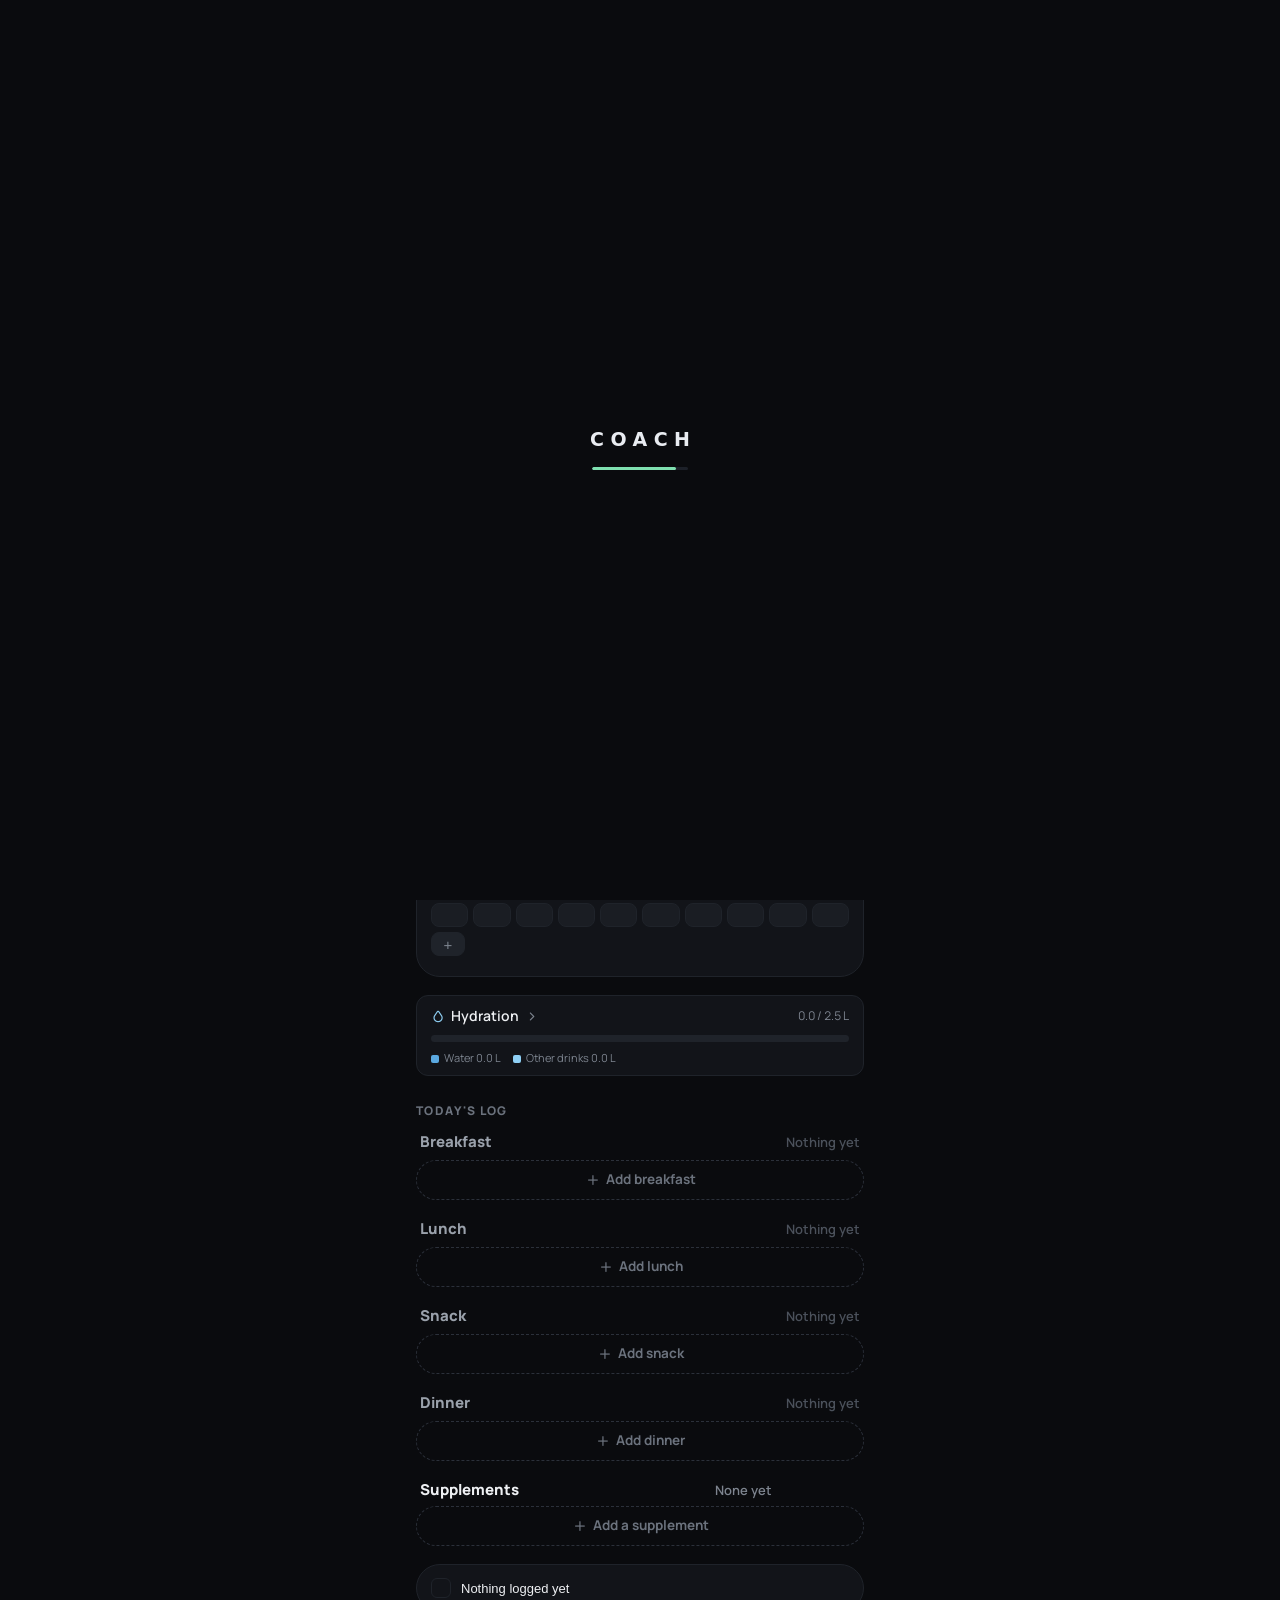
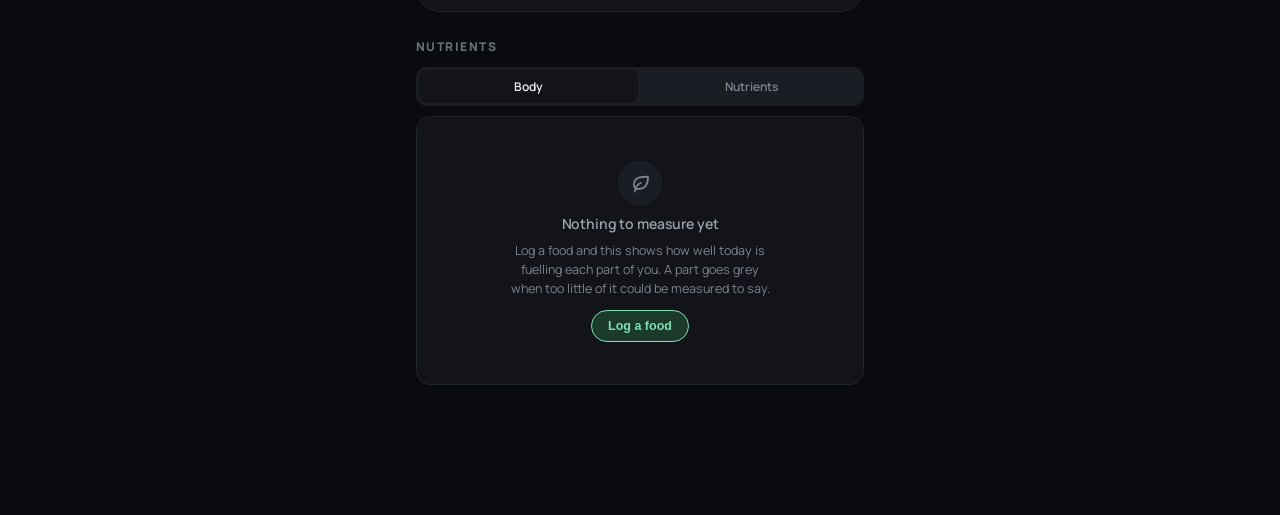
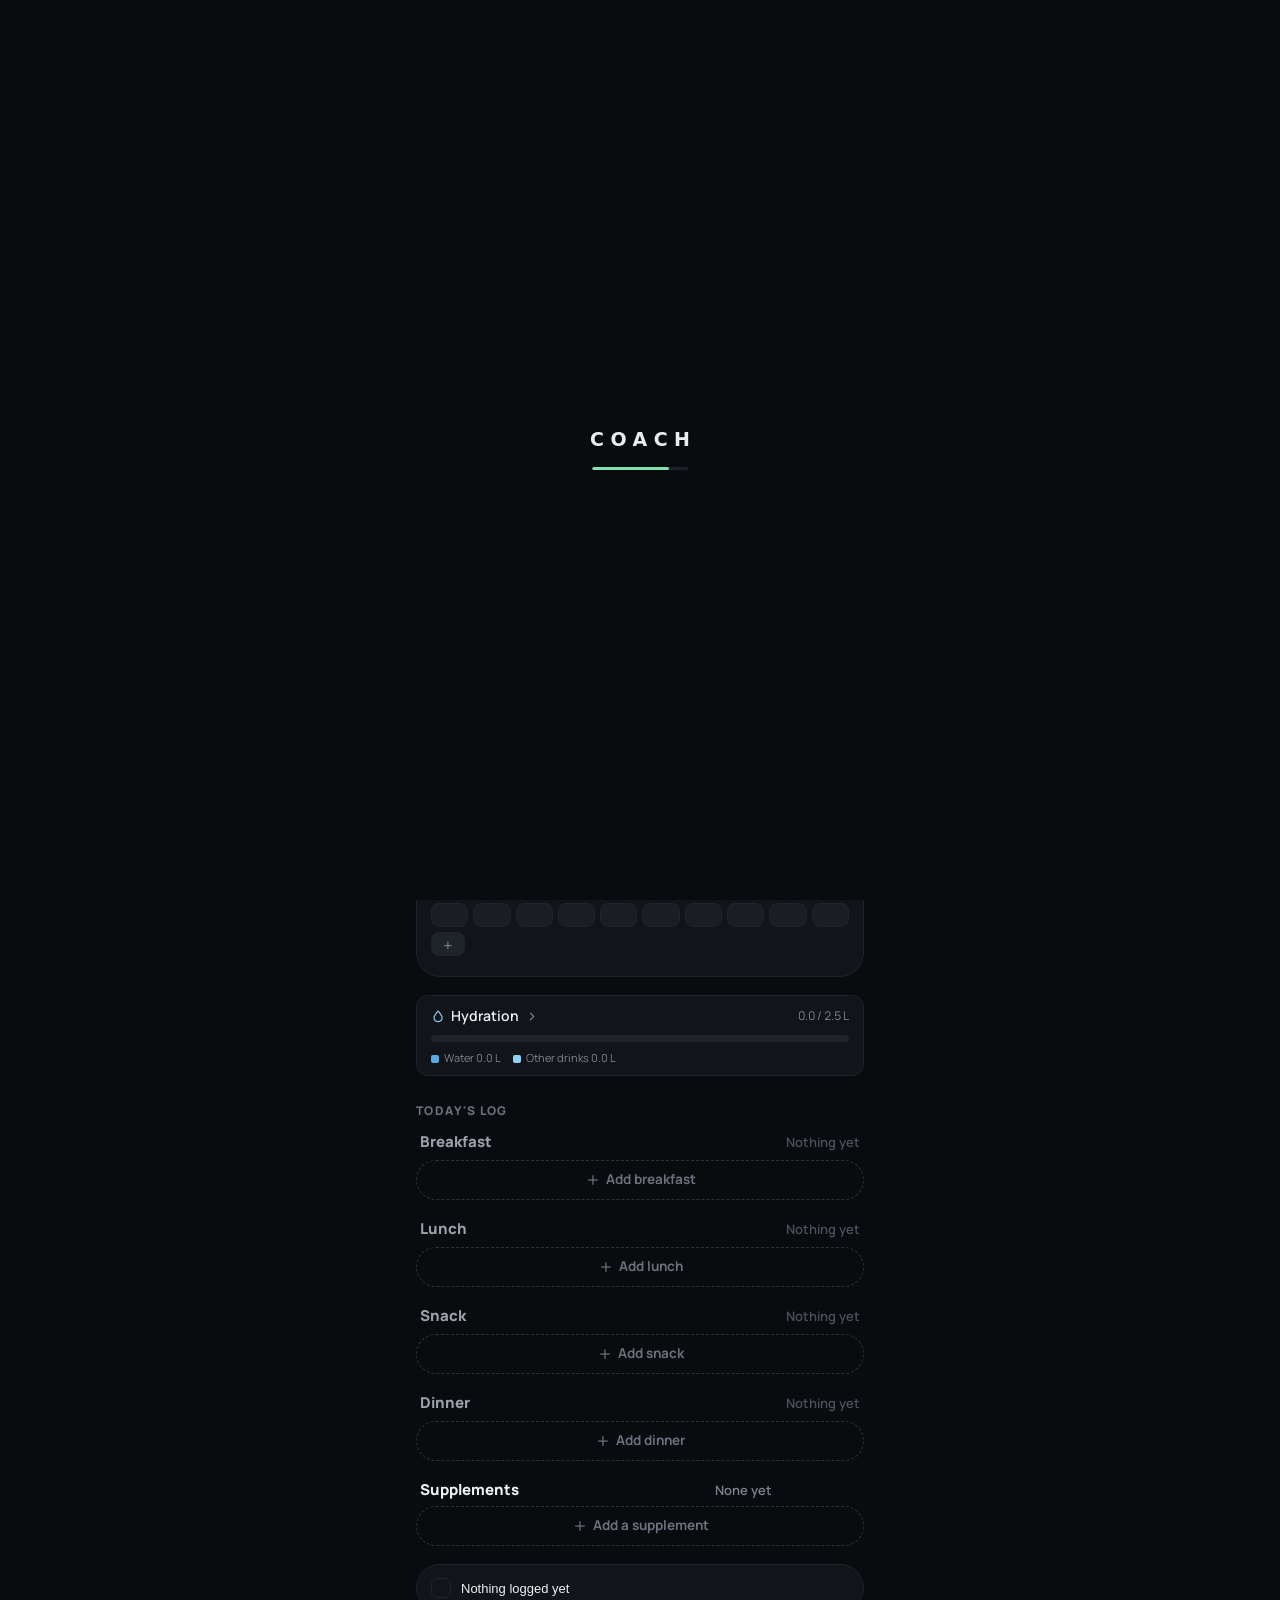
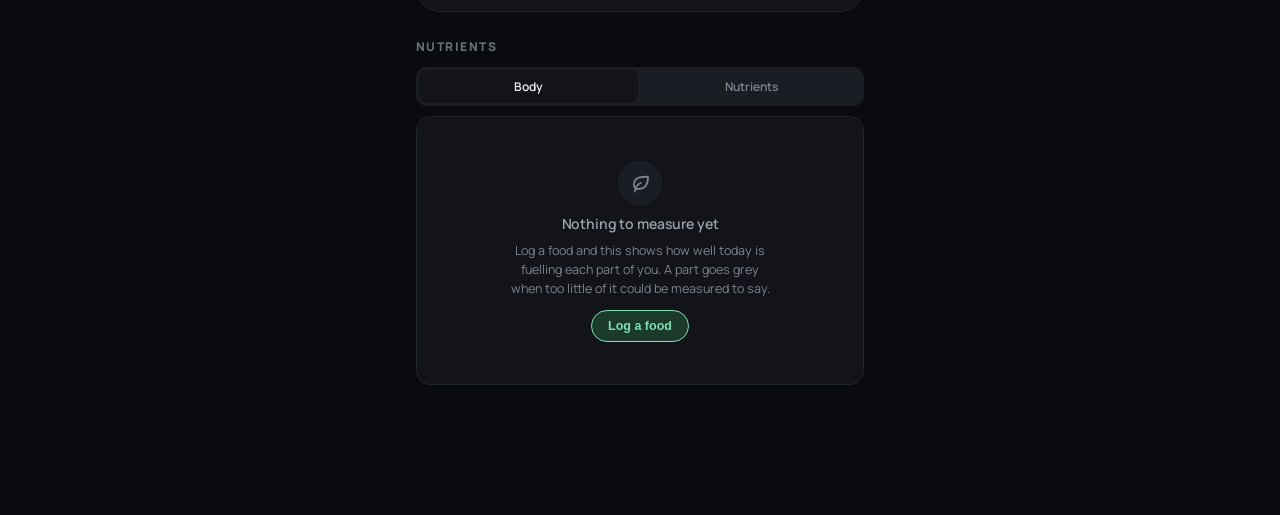
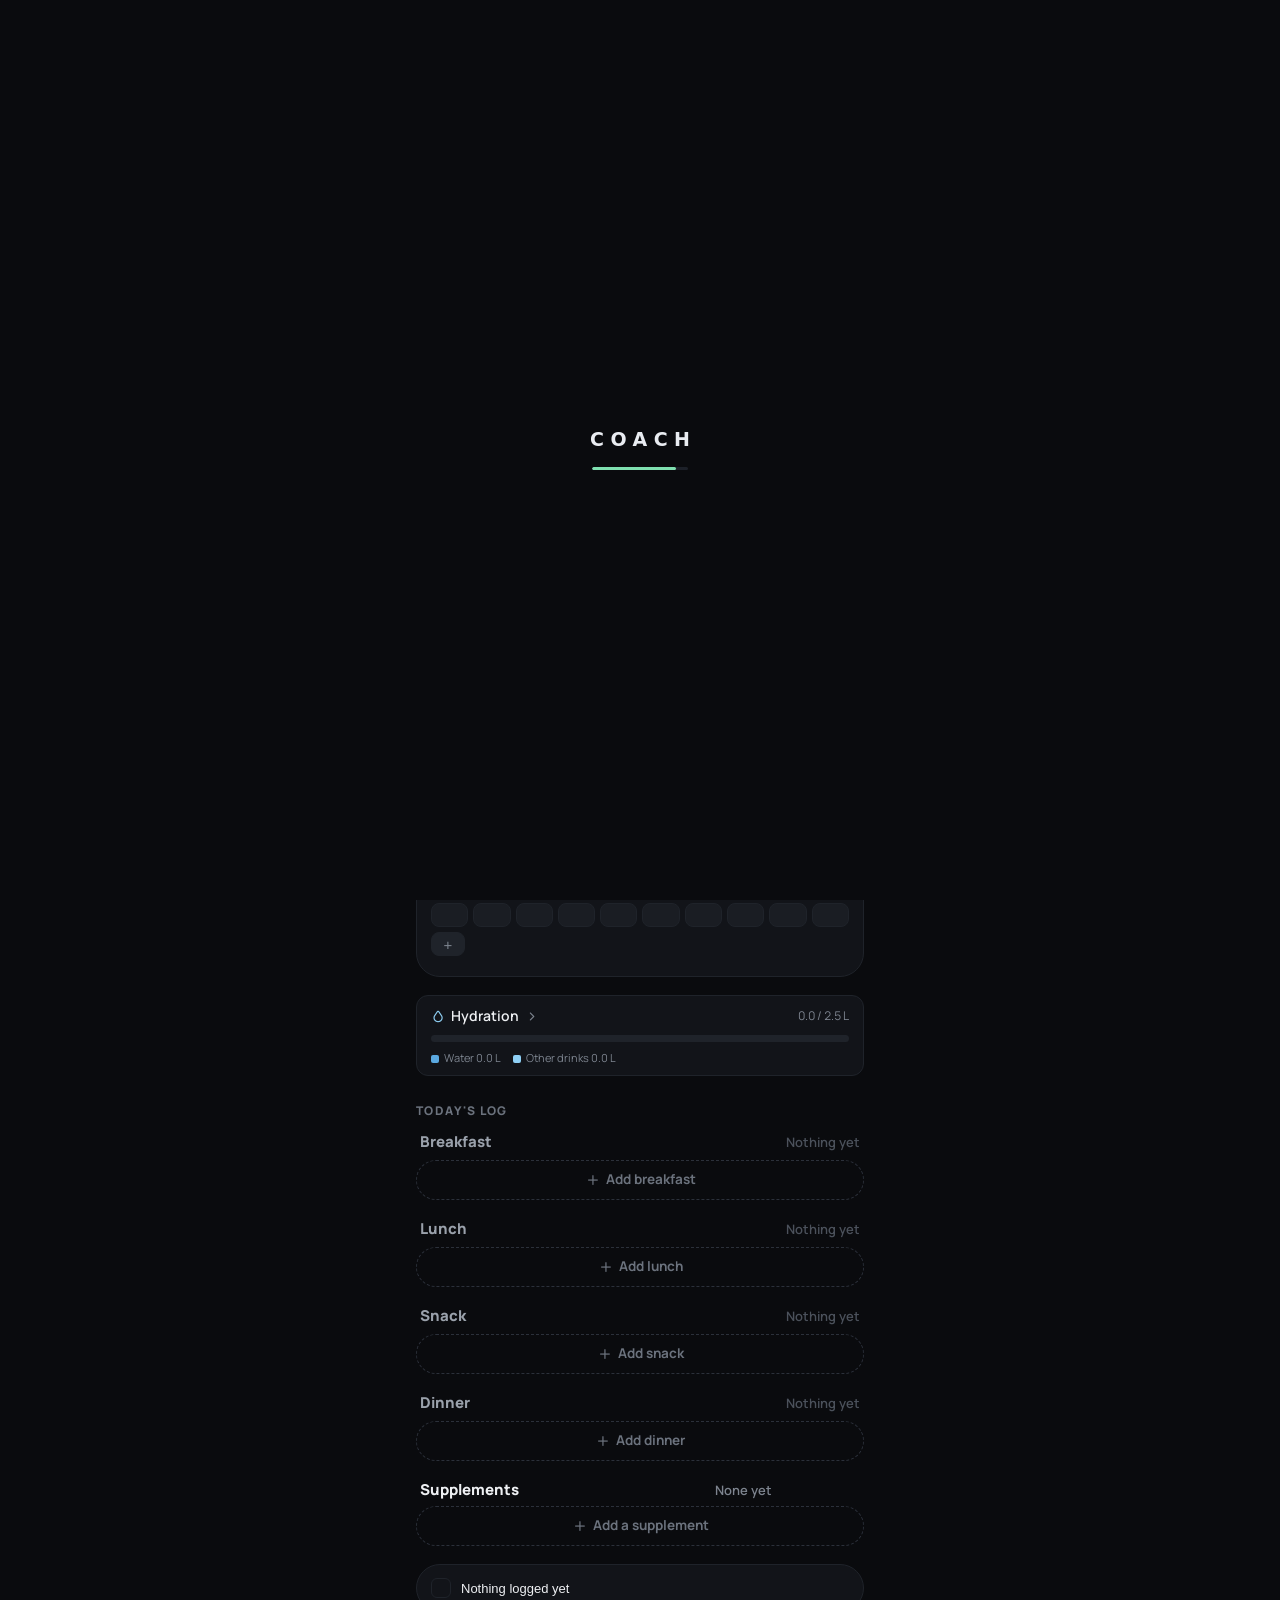
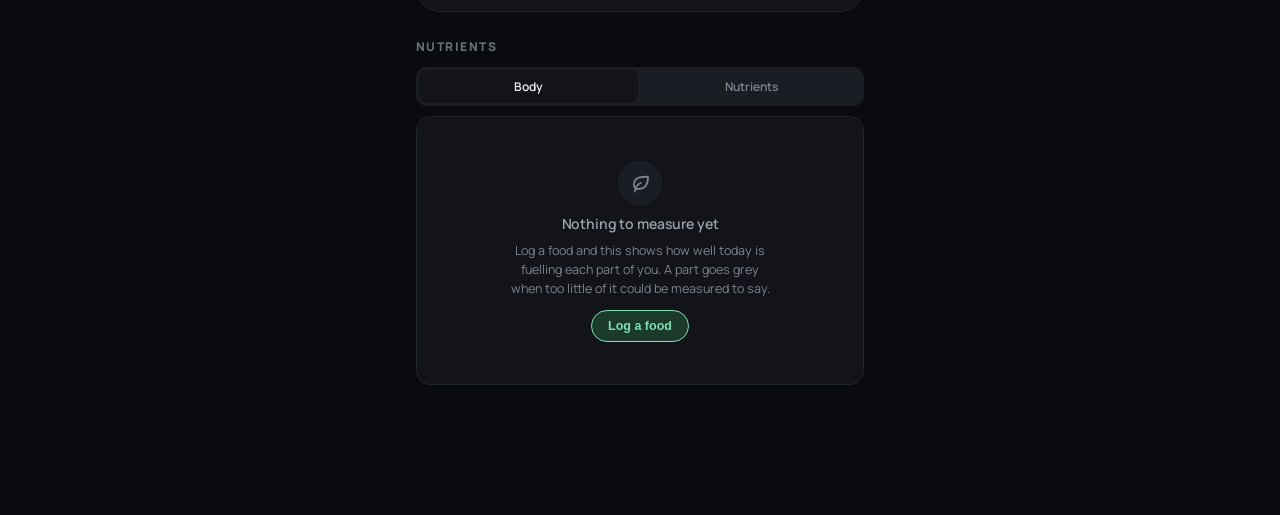
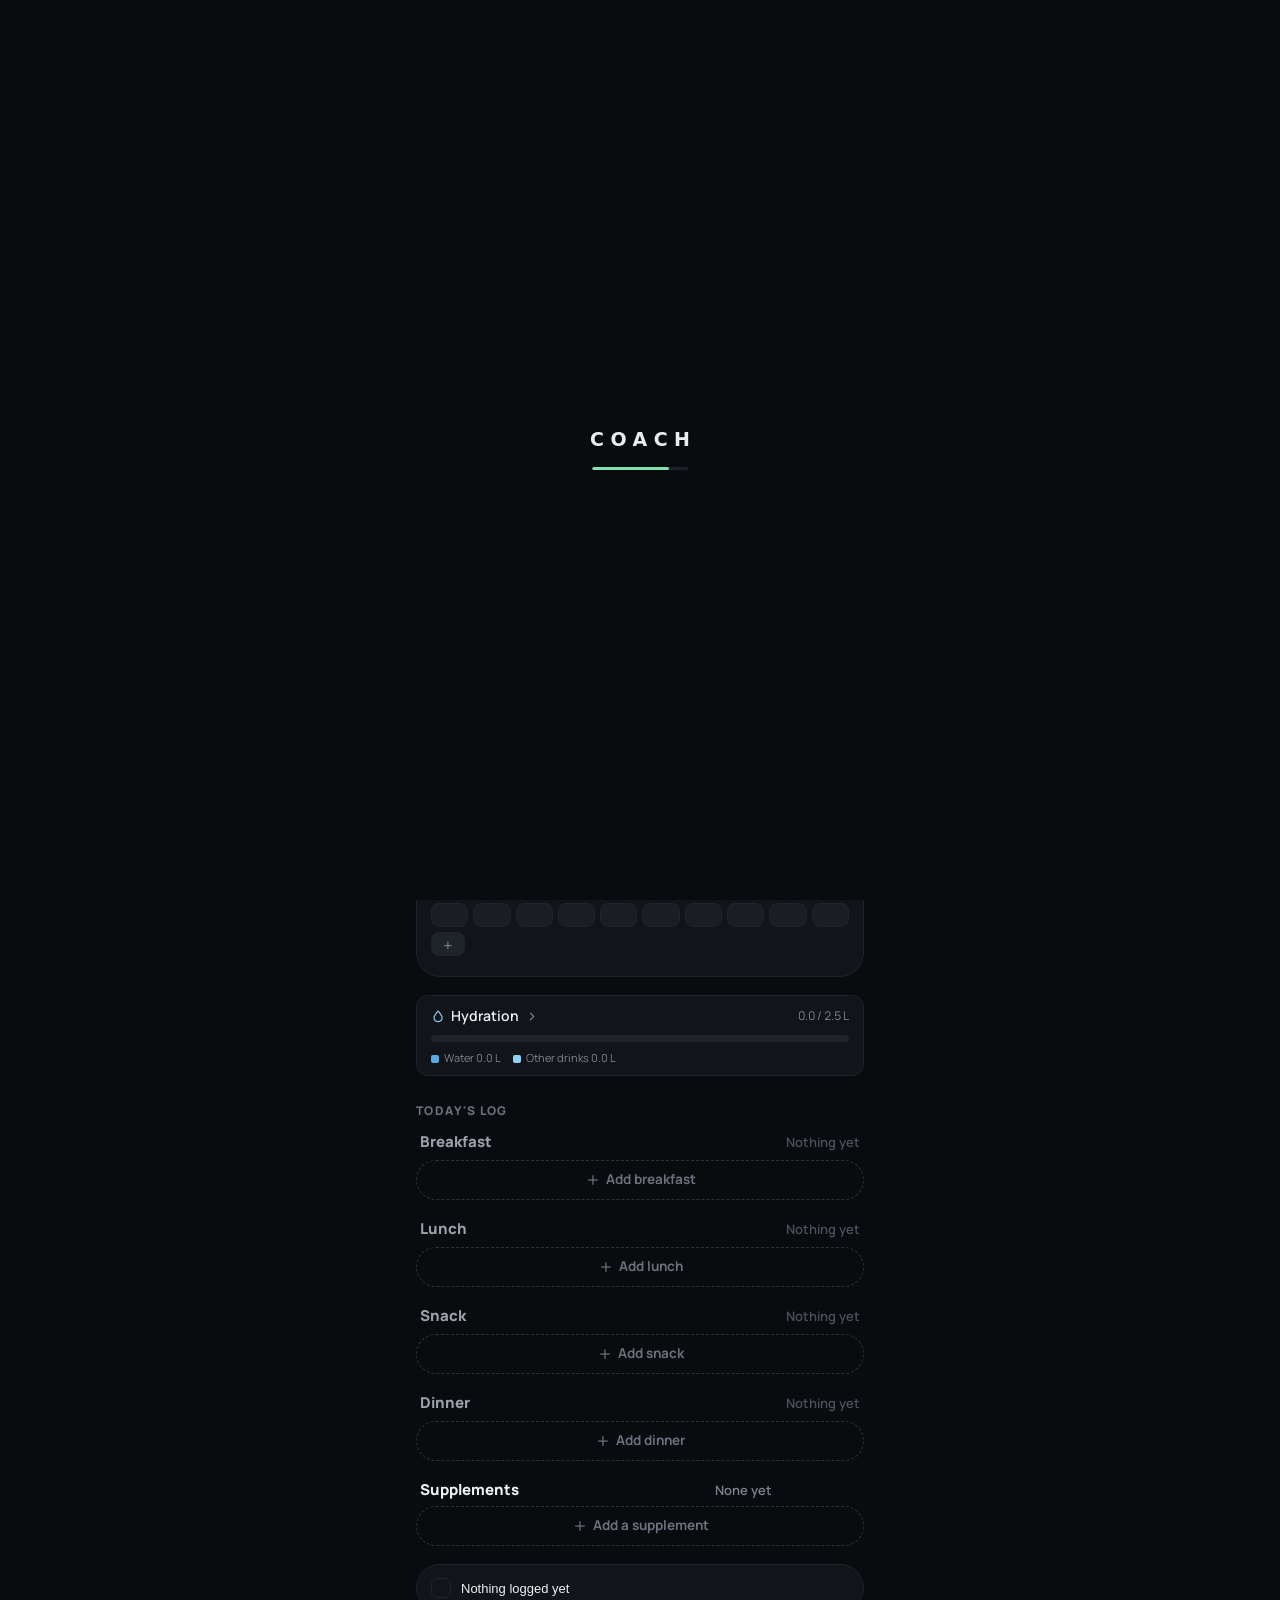
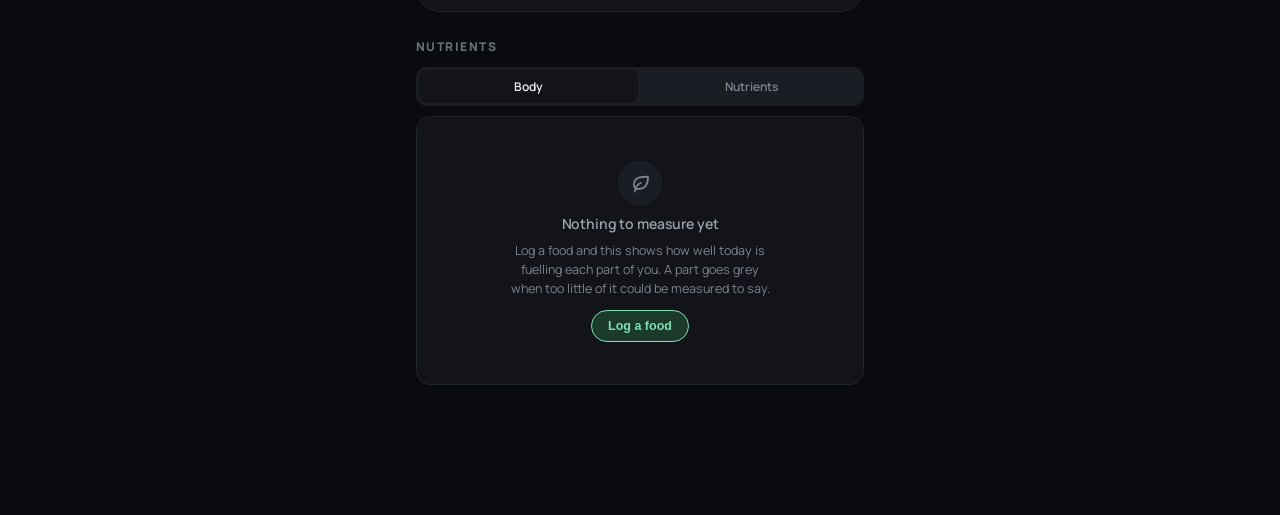
